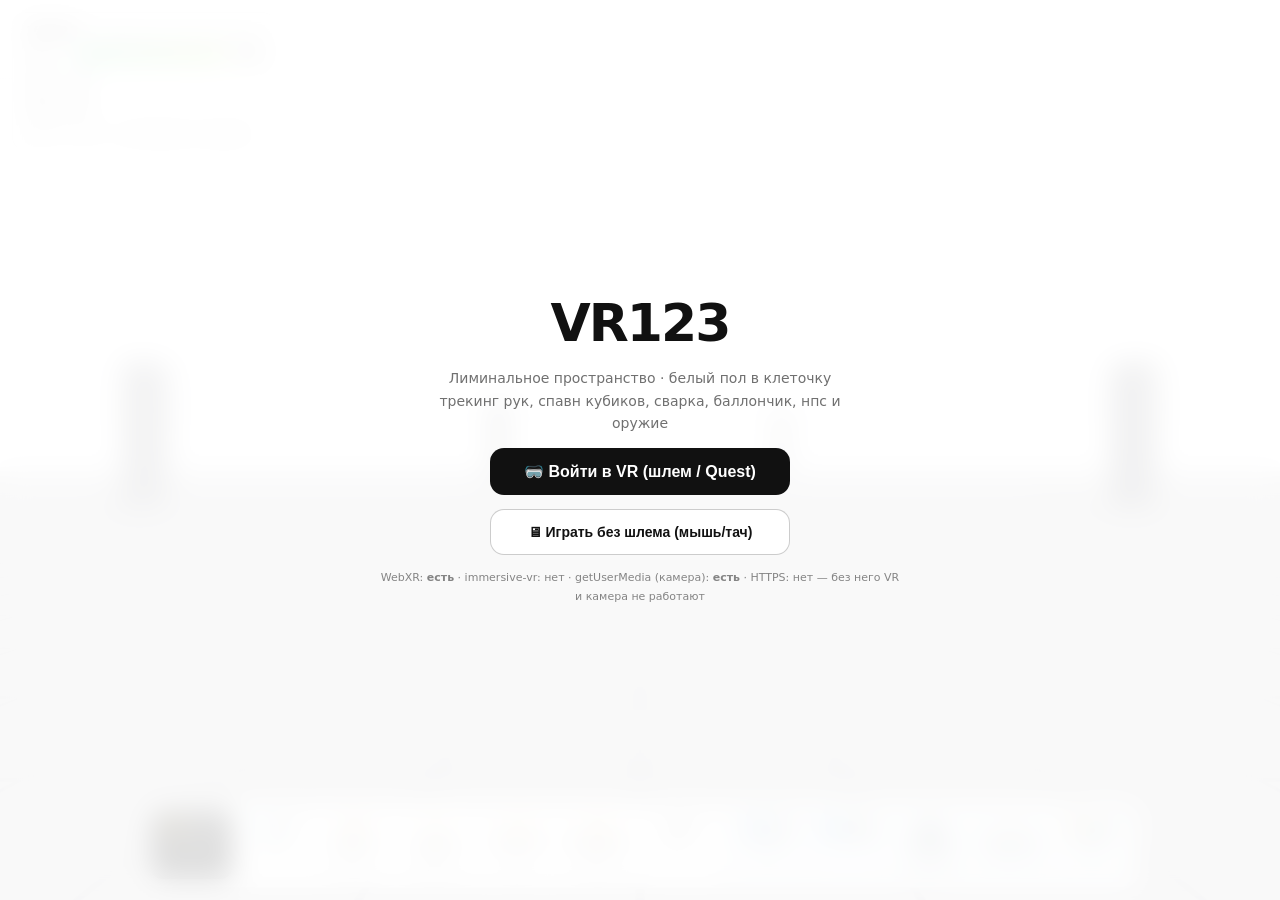
==== index.html @ f2db5604 "Переименовать VR123.apk -> index.html, добавить сборку настоящего apk Android отклонял файл с расшир" ====
<!DOCTYPE html>
<!--
  VR123 — единый файл. Внутри: three.js + весь код. Внешних запросов нет, работает офлайн.

  ЭТО НЕ УСТАНАВЛИВАЕМЫЙ .apk, А САМОДОСТАТОЧНЫЙ HTML.
  Android на файл с расширением .apk ругается «не удалось обработать этот пакет»,
  потому что ищет внутри ZIP с AndroidManifest.xml и classes.dex, а тут HTML.
  Поэтому файл называется index.html.

  КАК ЗАПУСТИТЬ
  1) Телефон / планшет / ПК: открой этот файл в Chrome (или перетащи в браузер).
     Если Android не даёт открыть файл из загрузок — переименуй его в vr123.html.
  2) Шлем (Quest / Pico): скопируй файл на устройство и открой в Oculus Browser —
     там есть WebXR, трекинг рук и кнопка «Войти в VR».

  КАК ПОЛУЧИТЬ НАСТОЯЩИЙ УСТАНАВЛИВАЕМЫЙ .apk
  В веб-песочнице его собрать нельзя (нет java/javac и Android SDK). Два рабочих пути:
  a) GitHub Actions: в репозитории есть .github/workflows/build-apk.yml —
     запушь ветку, зайди в Actions -> Build APK -> скачай артефакт VR123-apk.
  b) Локально (Java 17 + Android SDK):
     npm i -g @capacitor/cli @capacitor/core && npm i @capacitor/android
     mkdir app && cp index.html app/
     cd app && npm init -y && npx cap init VR123 com.vr123.app --web-dir=.
     npx cap add android && npx cap sync && cd android && ./gradlew assembleDebug
     -> android/app/build/outputs/apk/debug/app-debug.apk
  Учти: для WebXR внутри такого apk нужен WebView с поддержкой WebXR,
  надёжнее всего открывать этот файл напрямую в Oculus Browser на шлеме.
-->
<html lang="ru">
<head>
<meta charset="utf-8">
<meta name="viewport" content="width=device-width,initial-scale=1,viewport-fit=cover,user-scalable=no">
<meta name="mobile-web-app-capable" content="yes">
<meta name="theme-color" content="#ffffff">
<title>VR123 — Лиминальное пространство</title>
<style>
*{margin:0;padding:0;box-sizing:border-box}
html,body{height:100%;overflow:hidden;background:#fff;font-family:ui-sans-serif,system-ui,"Segoe UI",Roboto,sans-serif;color:#111}
#stage{position:fixed;inset:0}
#stage canvas{display:block;width:100%;height:100%}

/* Камера. В VR она включена, но не отрисовывается — мы её не видим. */
#passthrough{position:fixed;width:2px;height:2px;opacity:.001;pointer-events:none;z-index:-1}

#overlay{position:fixed;inset:0;pointer-events:none;z-index:10}

#hud{position:absolute;top:12px;left:12px;background:rgba(255,255,255,.72);
  backdrop-filter:blur(8px);border:1px solid rgba(0,0,0,.12);border-radius:14px;
  padding:10px 14px;font-size:12px;min-width:210px}
#hudTitle{font-weight:800;font-size:14px;letter-spacing:.3px}
#hudTitle span{font-weight:500;opacity:.55;font-size:11px}
#hudStats{display:grid;gap:5px;margin-top:8px}
#hudStats>div{display:flex;align-items:center;gap:8px}
#hudStats b{width:42px;font-size:10px;opacity:.6;letter-spacing:.5px}
#hudStats em{font-style:normal;font-weight:700;font-variant-numeric:tabular-nums}
#hpBar{flex:1;height:7px;background:rgba(0,0,0,.1);border-radius:99px;overflow:hidden}
#hpBar i{display:block;height:100%;width:100%;background:linear-gradient(90deg,#22c55e,#84cc16);transition:width .15s}
#hudLog{margin-top:8px;font-size:11px;opacity:.65;min-height:14px}

#tools{position:absolute;bottom:12px;left:50%;transform:translateX(-50%);
  display:flex;gap:6px;padding:8px;background:rgba(255,255,255,.78);
  backdrop-filter:blur(10px);border:1px solid rgba(0,0,0,.12);border-radius:16px;
  pointer-events:auto;max-width:96vw;overflow-x:auto}
.tool{pointer-events:auto;border:1px solid rgba(0,0,0,.1);background:#fff;border-radius:11px;
  padding:7px 10px;font-size:13px;cursor:pointer;display:flex;flex-direction:column;
  align-items:center;gap:2px;min-width:74px;transition:transform .08s,background .12s}
.tool span{font-size:9px;opacity:.5;font-weight:500}
.tool:hover{background:#f4f4f5}
.tool:active{transform:scale(.95)}
.tool.active{background:#111;color:#fff;border-color:#111}
.tool.active span{opacity:.65}
.tool.act{background:#f1f5f9}
.tool.on{background:#2563eb;color:#fff;border-color:#2563eb}
.tool.on span{opacity:.7}
.sep{width:1px;background:rgba(0,0,0,.12);margin:4px 2px}

#crosshair{position:absolute;top:50%;left:50%;transform:translate(-50%,-50%);
  font-size:22px;opacity:.35;display:none;font-weight:300}

#enter{position:absolute;inset:0;display:flex;flex-direction:column;align-items:center;
  justify-content:center;gap:14px;background:rgba(255,255,255,.86);backdrop-filter:blur(14px);
  pointer-events:auto;text-align:center;padding:20px}
#enter h1{font-size:52px;letter-spacing:-2px;font-weight:900}
#enter p{opacity:.6;font-size:14px;line-height:1.6;max-width:440px}
#enter button{border:0;border-radius:14px;padding:14px 26px;font-size:16px;font-weight:700;
  cursor:pointer;background:#111;color:#fff;min-width:300px}
#enter button#btnFlat{background:#fff;color:#111;border:1px solid rgba(0,0,0,.2);font-weight:600;font-size:14px}
#enter button[disabled]{opacity:.35;cursor:not-allowed}
#caps{font-size:11px;opacity:.5;max-width:520px;line-height:1.7}
#caps b{color:#111}
.hidden{display:none!important}
body.flat #crosshair{display:block}

</style>
</head>
<body>
<div id="stage"></div>

<!-- Камера (passthrough): включается, но в VR-режиме мы её не видим —
     она только «светит» в текстуру для отладки/фон в 2D -->
<video id="passthrough" playsinline muted autoplay></video>

<div id="overlay">
  <div id="hud">
    <div id="hudTitle">VR123 <span>· лиминальное пространство</span></div>
    <div id="hudStats">
      <div><b>HP</b><span id="hpBar"><i></i></span><em id="hpVal">100</em></div>
      <div><b>СЧЁТ</b><em id="scoreVal">0</em></div>
      <div><b>НПС</b><em id="npcVal">0</em></div>
      <div><b>КУБЫ</b><em id="cubeVal">0</em></div>
    </div>
    <div id="hudLog"></div>
  </div>

  <div id="tools">
    <button class="tool active" data-tool="hand">✋ Рука<span>пинч — взять/бросить</span></button>
    <button class="tool" data-tool="cube">🧊 Куб<span>спавн предмета</span></button>
    <button class="tool" data-tool="spray">🎨 Баллон<span>зажать — рисовать</span></button>
    <button class="tool" data-tool="weld">⚡ Сварка<span>зажать — искры/шов</span></button>
    <button class="tool" data-tool="pistol">🔫 Пистолет<span>клик — огонь</span></button>
    <button class="tool" data-tool="rifle">💥 Винтовка<span>зажать — очередь</span></button>
    <button class="tool" data-tool="sword">🗡 Меч<span>замах — удар</span></button>
    <div class="sep"></div>
    <button class="tool act" data-act="npc">👤 НПС<span>заспавнить бота</span></button>
    <button class="tool act" data-act="horde">👥 Орда<span>5 нпс сразу</span></button>
    <button class="tool act" data-act="cam">📷 Камера<span>вкл/выкл (невидимо)</span></button>
    <button class="tool act" data-act="clear">🧹 Очистить<span>убрать всё</span></button>
    <button class="tool act" data-act="color">🌈 Цвет<span>сменить краску</span></button>
  </div>

  <div id="crosshair">+</div>

  <div id="enter">
    <h1>VR123</h1>
    <p>Лиминальное пространство · белый пол в клеточку<br>
       трекинг рук, спавн кубиков, сварка, баллончик, нпс и оружие</p>
    <button id="btnVR">🥽 Войти в VR (шлем / Quest)</button>
    <button id="btnFlat">🖥 Играть без шлема (мышь/тач)</button>
    <div id="caps"></div>
  </div>
</div>

<script>
console.warn('Scripts "build/three.js" and "build/three.min.js" are deprecated with r150+, and will be removed with r160. Please use ES Modules or alternatives: https://threejs.org/docs/index.html#manual/en/introduction/Installation'),
/**
 * @license
 * Copyright 2010-2023 Three.js Authors
 * SPDX-License-Identifier: MIT
 */
function(t,e){"object"==typeof exports&&"undefined"!=typeof module?e(exports):"function"==typeof define&&define.amd?define(["exports"],e):e((t="undefined"!=typeof globalThis?globalThis:t||self).THREE={})}(this,(function(t){"use strict";const e="160",n=1,i=2,r=3,s=0,a=1,o=100,l=204,c=205,h=0,u=1,d=2,p=0,m=1,f=2,g=3,_=4,v=5,x=6,y="attached",M="detached",S=300,b=301,T=302,E=303,w=304,A=306,R=1e3,C=1001,L=1002,P=1003,I=1004,U=1005,D=1006,N=1007,O=1008,F=1009,B=1012,z=1013,G=1014,H=1015,V=1016,k=1017,W=1018,X=1020,j=1023,q=1026,Y=1027,Z=1029,J=1031,K=1033,$=33776,Q=33777,tt=33778,et=33779,nt=35840,it=35841,rt=35842,st=35843,at=36196,ot=37492,lt=37496,ct=37808,ht=37809,ut=37810,dt=37811,pt=37812,mt=37813,ft=37814,gt=37815,_t=37816,vt=37817,xt=37818,yt=37819,Mt=37820,St=37821,bt=36492,Tt=36494,Et=36495,wt=36284,At=36285,Rt=36286,Ct=2300,Lt=2301,Pt=2302,It=2400,Ut=2401,Dt=2402,Nt=2500,Ot=2501,Ft=3e3,Bt=3001,zt="",Gt="srgb",Ht="srgb-linear",Vt="display-p3",kt="display-p3-linear",Wt="linear",Xt="srgb",jt="rec709",qt="p3",Yt=7680,Zt=35044,Jt="300 es",Kt=1035,$t=2e3,Qt=2001;class te{addEventListener(t,e){void 0===this._listeners&&(this._listeners={});const n=this._listeners;void 0===n[t]&&(n[t]=[]),-1===n[t].indexOf(e)&&n[t].push(e)}hasEventListener(t,e){if(void 0===this._listeners)return!1;const n=this._listeners;return void 0!==n[t]&&-1!==n[t].indexOf(e)}removeEventListener(t,e){if(void 0===this._listeners)return;const n=this._listeners[t];if(void 0!==n){const t=n.indexOf(e);-1!==t&&n.splice(t,1)}}dispatchEvent(t){if(void 0===this._listeners)return;const e=this._listeners[t.type];if(void 0!==e){t.target=this;const n=e.slice(0);for(let e=0,i=n.length;e<i;e++)n[e].call(this,t);t.target=null}}}const ee=["00","01","02","03","04","05","06","07","08","09","0a","0b","0c","0d","0e","0f","10","11","12","13","14","15","16","17","18","19","1a","1b","1c","1d","1e","1f","20","21","22","23","24","25","26","27","28","29","2a","2b","2c","2d","2e","2f","30","31","32","33","34","35","36","37","38","39","3a","3b","3c","3d","3e","3f","40","41","42","43","44","45","46","47","48","49","4a","4b","4c","4d","4e","4f","50","51","52","53","54","55","56","57","58","59","5a","5b","5c","5d","5e","5f","60","61","62","63","64","65","66","67","68","69","6a","6b","6c","6d","6e","6f","70","71","72","73","74","75","76","77","78","79","7a","7b","7c","7d","7e","7f","80","81","82","83","84","85","86","87","88","89","8a","8b","8c","8d","8e","8f","90","91","92","93","94","95","96","97","98","99","9a","9b","9c","9d","9e","9f","a0","a1","a2","a3","a4","a5","a6","a7","a8","a9","aa","ab","ac","ad","ae","af","b0","b1","b2","b3","b4","b5","b6","b7","b8","b9","ba","bb","bc","bd","be","bf","c0","c1","c2","c3","c4","c5","c6","c7","c8","c9","ca","cb","cc","cd","ce","cf","d0","d1","d2","d3","d4","d5","d6","d7","d8","d9","da","db","dc","dd","de","df","e0","e1","e2","e3","e4","e5","e6","e7","e8","e9","ea","eb","ec","ed","ee","ef","f0","f1","f2","f3","f4","f5","f6","f7","f8","f9","fa","fb","fc","fd","fe","ff"];let ne=1234567;const ie=Math.PI/180,re=180/Math.PI;function se(){const t=4294967295*Math.random()|0,e=4294967295*Math.random()|0,n=4294967295*Math.random()|0,i=4294967295*Math.random()|0;return(ee[255&t]+ee[t>>8&255]+ee[t>>16&255]+ee[t>>24&255]+"-"+ee[255&e]+ee[e>>8&255]+"-"+ee[e>>16&15|64]+ee[e>>24&255]+"-"+ee[63&n|128]+ee[n>>8&255]+"-"+ee[n>>16&255]+ee[n>>24&255]+ee[255&i]+ee[i>>8&255]+ee[i>>16&255]+ee[i>>24&255]).toLowerCase()}function ae(t,e,n){return Math.max(e,Math.min(n,t))}function oe(t,e){return(t%e+e)%e}function le(t,e,n){return(1-n)*t+n*e}function ce(t){return 0==(t&t-1)&&0!==t}function he(t){return Math.pow(2,Math.floor(Math.log(t)/Math.LN2))}function ue(t,e){switch(e.constructor){case Float32Array:return t;case Uint32Array:return t/4294967295;case Uint16Array:return t/65535;case Uint8Array:return t/255;case Int32Array:return Math.max(t/2147483647,-1);case Int16Array:return Math.max(t/32767,-1);case Int8Array:return Math.max(t/127,-1);default:throw new Error("Invalid component type.")}}function de(t,e){switch(e.constructor){case Float32Array:return t;case Uint32Array:return Math.round(4294967295*t);case Uint16Array:return Math.round(65535*t);case Uint8Array:return Math.round(255*t);case Int32Array:return Math.round(2147483647*t);case Int16Array:return Math.round(32767*t);case Int8Array:return Math.round(127*t);default:throw new Error("Invalid component type.")}}const pe={DEG2RAD:ie,RAD2DEG:re,generateUUID:se,clamp:ae,euclideanModulo:oe,mapLinear:function(t,e,n,i,r){return i+(t-e)*(r-i)/(n-e)},inverseLerp:function(t,e,n){return t!==e?(n-t)/(e-t):0},lerp:le,damp:function(t,e,n,i){return le(t,e,1-Math.exp(-n*i))},pingpong:function(t,e=1){return e-Math.abs(oe(t,2*e)-e)},smoothstep:function(t,e,n){return t<=e?0:t>=n?1:(t=(t-e)/(n-e))*t*(3-2*t)},smootherstep:function(t,e,n){return t<=e?0:t>=n?1:(t=(t-e)/(n-e))*t*t*(t*(6*t-15)+10)},randInt:function(t,e){return t+Math.floor(Math.random()*(e-t+1))},randFloat:function(t,e){return t+Math.random()*(e-t)},randFloatSpread:function(t){return t*(.5-Math.random())},seededRandom:function(t){void 0!==t&&(ne=t);let e=ne+=1831565813;return e=Math.imul(e^e>>>15,1|e),e^=e+Math.imul(e^e>>>7,61|e),((e^e>>>14)>>>0)/4294967296},degToRad:function(t){return t*ie},radToDeg:function(t){return t*re},isPowerOfTwo:ce,ceilPowerOfTwo:function(t){return Math.pow(2,Math.ceil(Math.log(t)/Math.LN2))},floorPowerOfTwo:he,setQuaternionFromProperEuler:function(t,e,n,i,r){const s=Math.cos,a=Math.sin,o=s(n/2),l=a(n/2),c=s((e+i)/2),h=a((e+i)/2),u=s((e-i)/2),d=a((e-i)/2),p=s((i-e)/2),m=a((i-e)/2);switch(r){case"XYX":t.set(o*h,l*u,l*d,o*c);break;case"YZY":t.set(l*d,o*h,l*u,o*c);break;case"ZXZ":t.set(l*u,l*d,o*h,o*c);break;case"XZX":t.set(o*h,l*m,l*p,o*c);break;case"YXY":t.set(l*p,o*h,l*m,o*c);break;case"ZYZ":t.set(l*m,l*p,o*h,o*c);break;default:console.warn("THREE.MathUtils: .setQuaternionFromProperEuler() encountered an unknown order: "+r)}},normalize:de,denormalize:ue};class me{constructor(t=0,e=0){me.prototype.isVector2=!0,this.x=t,this.y=e}get width(){return this.x}set width(t){this.x=t}get height(){return this.y}set height(t){this.y=t}set(t,e){return this.x=t,this.y=e,this}setScalar(t){return this.x=t,this.y=t,this}setX(t){return this.x=t,this}setY(t){return this.y=t,this}setComponent(t,e){switch(t){case 0:this.x=e;break;case 1:this.y=e;break;default:throw new Error("index is out of range: "+t)}return this}getComponent(t){switch(t){case 0:return this.x;case 1:return this.y;default:throw new Error("index is out of range: "+t)}}clone(){return new this.constructor(this.x,this.y)}copy(t){return this.x=t.x,this.y=t.y,this}add(t){return this.x+=t.x,this.y+=t.y,this}addScalar(t){return this.x+=t,this.y+=t,this}addVectors(t,e){return this.x=t.x+e.x,this.y=t.y+e.y,this}addScaledVector(t,e){return this.x+=t.x*e,this.y+=t.y*e,this}sub(t){return this.x-=t.x,this.y-=t.y,this}subScalar(t){return this.x-=t,this.y-=t,this}subVectors(t,e){return this.x=t.x-e.x,this.y=t.y-e.y,this}multiply(t){return this.x*=t.x,this.y*=t.y,this}multiplyScalar(t){return this.x*=t,this.y*=t,this}divide(t){return this.x/=t.x,this.y/=t.y,this}divideScalar(t){return this.multiplyScalar(1/t)}applyMatrix3(t){const e=this.x,n=this.y,i=t.elements;return this.x=i[0]*e+i[3]*n+i[6],this.y=i[1]*e+i[4]*n+i[7],this}min(t){return this.x=Math.min(this.x,t.x),this.y=Math.min(this.y,t.y),this}max(t){return this.x=Math.max(this.x,t.x),this.y=Math.max(this.y,t.y),this}clamp(t,e){return this.x=Math.max(t.x,Math.min(e.x,this.x)),this.y=Math.max(t.y,Math.min(e.y,this.y)),this}clampScalar(t,e){return this.x=Math.max(t,Math.min(e,this.x)),this.y=Math.max(t,Math.min(e,this.y)),this}clampLength(t,e){const n=this.length();return this.divideScalar(n||1).multiplyScalar(Math.max(t,Math.min(e,n)))}floor(){return this.x=Math.floor(this.x),this.y=Math.floor(this.y),this}ceil(){return this.x=Math.ceil(this.x),this.y=Math.ceil(this.y),this}round(){return this.x=Math.round(this.x),this.y=Math.round(this.y),this}roundToZero(){return this.x=Math.trunc(this.x),this.y=Math.trunc(this.y),this}negate(){return this.x=-this.x,this.y=-this.y,this}dot(t){return this.x*t.x+this.y*t.y}cross(t){return this.x*t.y-this.y*t.x}lengthSq(){return this.x*this.x+this.y*this.y}length(){return Math.sqrt(this.x*this.x+this.y*this.y)}manhattanLength(){return Math.abs(this.x)+Math.abs(this.y)}normalize(){return this.divideScalar(this.length()||1)}angle(){return Math.atan2(-this.y,-this.x)+Math.PI}angleTo(t){const e=Math.sqrt(this.lengthSq()*t.lengthSq());if(0===e)return Math.PI/2;const n=this.dot(t)/e;return Math.acos(ae(n,-1,1))}distanceTo(t){return Math.sqrt(this.distanceToSquared(t))}distanceToSquared(t){const e=this.x-t.x,n=this.y-t.y;return e*e+n*n}manhattanDistanceTo(t){return Math.abs(this.x-t.x)+Math.abs(this.y-t.y)}setLength(t){return this.normalize().multiplyScalar(t)}lerp(t,e){return this.x+=(t.x-this.x)*e,this.y+=(t.y-this.y)*e,this}lerpVectors(t,e,n){return this.x=t.x+(e.x-t.x)*n,this.y=t.y+(e.y-t.y)*n,this}equals(t){return t.x===this.x&&t.y===this.y}fromArray(t,e=0){return this.x=t[e],this.y=t[e+1],this}toArray(t=[],e=0){return t[e]=this.x,t[e+1]=this.y,t}fromBufferAttribute(t,e){return this.x=t.getX(e),this.y=t.getY(e),this}rotateAround(t,e){const n=Math.cos(e),i=Math.sin(e),r=this.x-t.x,s=this.y-t.y;return this.x=r*n-s*i+t.x,this.y=r*i+s*n+t.y,this}random(){return this.x=Math.random(),this.y=Math.random(),this}*[Symbol.iterator](){yield this.x,yield this.y}}class fe{constructor(t,e,n,i,r,s,a,o,l){fe.prototype.isMatrix3=!0,this.elements=[1,0,0,0,1,0,0,0,1],void 0!==t&&this.set(t,e,n,i,r,s,a,o,l)}set(t,e,n,i,r,s,a,o,l){const c=this.elements;return c[0]=t,c[1]=i,c[2]=a,c[3]=e,c[4]=r,c[5]=o,c[6]=n,c[7]=s,c[8]=l,this}identity(){return this.set(1,0,0,0,1,0,0,0,1),this}copy(t){const e=this.elements,n=t.elements;return e[0]=n[0],e[1]=n[1],e[2]=n[2],e[3]=n[3],e[4]=n[4],e[5]=n[5],e[6]=n[6],e[7]=n[7],e[8]=n[8],this}extractBasis(t,e,n){return t.setFromMatrix3Column(this,0),e.setFromMatrix3Column(this,1),n.setFromMatrix3Column(this,2),this}setFromMatrix4(t){const e=t.elements;return this.set(e[0],e[4],e[8],e[1],e[5],e[9],e[2],e[6],e[10]),this}multiply(t){return this.multiplyMatrices(this,t)}premultiply(t){return this.multiplyMatrices(t,this)}multiplyMatrices(t,e){const n=t.elements,i=e.elements,r=this.elements,s=n[0],a=n[3],o=n[6],l=n[1],c=n[4],h=n[7],u=n[2],d=n[5],p=n[8],m=i[0],f=i[3],g=i[6],_=i[1],v=i[4],x=i[7],y=i[2],M=i[5],S=i[8];return r[0]=s*m+a*_+o*y,r[3]=s*f+a*v+o*M,r[6]=s*g+a*x+o*S,r[1]=l*m+c*_+h*y,r[4]=l*f+c*v+h*M,r[7]=l*g+c*x+h*S,r[2]=u*m+d*_+p*y,r[5]=u*f+d*v+p*M,r[8]=u*g+d*x+p*S,this}multiplyScalar(t){const e=this.elements;return e[0]*=t,e[3]*=t,e[6]*=t,e[1]*=t,e[4]*=t,e[7]*=t,e[2]*=t,e[5]*=t,e[8]*=t,this}determinant(){const t=this.elements,e=t[0],n=t[1],i=t[2],r=t[3],s=t[4],a=t[5],o=t[6],l=t[7],c=t[8];return e*s*c-e*a*l-n*r*c+n*a*o+i*r*l-i*s*o}invert(){const t=this.elements,e=t[0],n=t[1],i=t[2],r=t[3],s=t[4],a=t[5],o=t[6],l=t[7],c=t[8],h=c*s-a*l,u=a*o-c*r,d=l*r-s*o,p=e*h+n*u+i*d;if(0===p)return this.set(0,0,0,0,0,0,0,0,0);const m=1/p;return t[0]=h*m,t[1]=(i*l-c*n)*m,t[2]=(a*n-i*s)*m,t[3]=u*m,t[4]=(c*e-i*o)*m,t[5]=(i*r-a*e)*m,t[6]=d*m,t[7]=(n*o-l*e)*m,t[8]=(s*e-n*r)*m,this}transpose(){let t;const e=this.elements;return t=e[1],e[1]=e[3],e[3]=t,t=e[2],e[2]=e[6],e[6]=t,t=e[5],e[5]=e[7],e[7]=t,this}getNormalMatrix(t){return this.setFromMatrix4(t).invert().transpose()}transposeIntoArray(t){const e=this.elements;return t[0]=e[0],t[1]=e[3],t[2]=e[6],t[3]=e[1],t[4]=e[4],t[5]=e[7],t[6]=e[2],t[7]=e[5],t[8]=e[8],this}setUvTransform(t,e,n,i,r,s,a){const o=Math.cos(r),l=Math.sin(r);return this.set(n*o,n*l,-n*(o*s+l*a)+s+t,-i*l,i*o,-i*(-l*s+o*a)+a+e,0,0,1),this}scale(t,e){return this.premultiply(ge.makeScale(t,e)),this}rotate(t){return this.premultiply(ge.makeRotation(-t)),this}translate(t,e){return this.premultiply(ge.makeTranslation(t,e)),this}makeTranslation(t,e){return t.isVector2?this.set(1,0,t.x,0,1,t.y,0,0,1):this.set(1,0,t,0,1,e,0,0,1),this}makeRotation(t){const e=Math.cos(t),n=Math.sin(t);return this.set(e,-n,0,n,e,0,0,0,1),this}makeScale(t,e){return this.set(t,0,0,0,e,0,0,0,1),this}equals(t){const e=this.elements,n=t.elements;for(let t=0;t<9;t++)if(e[t]!==n[t])return!1;return!0}fromArray(t,e=0){for(let n=0;n<9;n++)this.elements[n]=t[n+e];return this}toArray(t=[],e=0){const n=this.elements;return t[e]=n[0],t[e+1]=n[1],t[e+2]=n[2],t[e+3]=n[3],t[e+4]=n[4],t[e+5]=n[5],t[e+6]=n[6],t[e+7]=n[7],t[e+8]=n[8],t}clone(){return(new this.constructor).fromArray(this.elements)}}const ge=new fe;function _e(t){for(let e=t.length-1;e>=0;--e)if(t[e]>=65535)return!0;return!1}const ve={Int8Array:Int8Array,Uint8Array:Uint8Array,Uint8ClampedArray:Uint8ClampedArray,Int16Array:Int16Array,Uint16Array:Uint16Array,Int32Array:Int32Array,Uint32Array:Uint32Array,Float32Array:Float32Array,Float64Array:Float64Array};function xe(t,e){return new ve[t](e)}function ye(t){return document.createElementNS("http://www.w3.org/1999/xhtml",t)}function Me(){const t=ye("canvas");return t.style.display="block",t}const Se={};function be(t){t in Se||(Se[t]=!0,console.warn(t))}const Te=(new fe).set(.8224621,.177538,0,.0331941,.9668058,0,.0170827,.0723974,.9105199),Ee=(new fe).set(1.2249401,-.2249404,0,-.0420569,1.0420571,0,-.0196376,-.0786361,1.0982735),we={[Ht]:{transfer:Wt,primaries:jt,toReference:t=>t,fromReference:t=>t},[Gt]:{transfer:Xt,primaries:jt,toReference:t=>t.convertSRGBToLinear(),fromReference:t=>t.convertLinearToSRGB()},[kt]:{transfer:Wt,primaries:qt,toReference:t=>t.applyMatrix3(Ee),fromReference:t=>t.applyMatrix3(Te)},[Vt]:{transfer:Xt,primaries:qt,toReference:t=>t.convertSRGBToLinear().applyMatrix3(Ee),fromReference:t=>t.applyMatrix3(Te).convertLinearToSRGB()}},Ae=new Set([Ht,kt]),Re={enabled:!0,_workingColorSpace:Ht,get workingColorSpace(){return this._workingColorSpace},set workingColorSpace(t){if(!Ae.has(t))throw new Error(`Unsupported working color space, "${t}".`);this._workingColorSpace=t},convert:function(t,e,n){if(!1===this.enabled||e===n||!e||!n)return t;const i=we[e].toReference;return(0,we[n].fromReference)(i(t))},fromWorkingColorSpace:function(t,e){return this.convert(t,this._workingColorSpace,e)},toWorkingColorSpace:function(t,e){return this.convert(t,e,this._workingColorSpace)},getPrimaries:function(t){return we[t].primaries},getTransfer:function(t){return t===zt?Wt:we[t].transfer}};function Ce(t){return t<.04045?.0773993808*t:Math.pow(.9478672986*t+.0521327014,2.4)}function Le(t){return t<.0031308?12.92*t:1.055*Math.pow(t,.41666)-.055}let Pe;class Ie{static getDataURL(t){if(/^data:/i.test(t.src))return t.src;if("undefined"==typeof HTMLCanvasElement)return t.src;let e;if(t instanceof HTMLCanvasElement)e=t;else{void 0===Pe&&(Pe=ye("canvas")),Pe.width=t.width,Pe.height=t.height;const n=Pe.getContext("2d");t instanceof ImageData?n.putImageData(t,0,0):n.drawImage(t,0,0,t.width,t.height),e=Pe}return e.width>2048||e.height>2048?(console.warn("THREE.ImageUtils.getDataURL: Image converted to jpg for performance reasons",t),e.toDataURL("image/jpeg",.6)):e.toDataURL("image/png")}static sRGBToLinear(t){if("undefined"!=typeof HTMLImageElement&&t instanceof HTMLImageElement||"undefined"!=typeof HTMLCanvasElement&&t instanceof HTMLCanvasElement||"undefined"!=typeof ImageBitmap&&t instanceof ImageBitmap){const e=ye("canvas");e.width=t.width,e.height=t.height;const n=e.getContext("2d");n.drawImage(t,0,0,t.width,t.height);const i=n.getImageData(0,0,t.width,t.height),r=i.data;for(let t=0;t<r.length;t++)r[t]=255*Ce(r[t]/255);return n.putImageData(i,0,0),e}if(t.data){const e=t.data.slice(0);for(let t=0;t<e.length;t++)e instanceof Uint8Array||e instanceof Uint8ClampedArray?e[t]=Math.floor(255*Ce(e[t]/255)):e[t]=Ce(e[t]);return{data:e,width:t.width,height:t.height}}return console.warn("THREE.ImageUtils.sRGBToLinear(): Unsupported image type. No color space conversion applied."),t}}let Ue=0;class De{constructor(t=null){this.isSource=!0,Object.defineProperty(this,"id",{value:Ue++}),this.uuid=se(),this.data=t,this.version=0}set needsUpdate(t){!0===t&&this.version++}toJSON(t){const e=void 0===t||"string"==typeof t;if(!e&&void 0!==t.images[this.uuid])return t.images[this.uuid];const n={uuid:this.uuid,url:""},i=this.data;if(null!==i){let t;if(Array.isArray(i)){t=[];for(let e=0,n=i.length;e<n;e++)i[e].isDataTexture?t.push(Ne(i[e].image)):t.push(Ne(i[e]))}else t=Ne(i);n.url=t}return e||(t.images[this.uuid]=n),n}}function Ne(t){return"undefined"!=typeof HTMLImageElement&&t instanceof HTMLImageElement||"undefined"!=typeof HTMLCanvasElement&&t instanceof HTMLCanvasElement||"undefined"!=typeof ImageBitmap&&t instanceof ImageBitmap?Ie.getDataURL(t):t.data?{data:Array.from(t.data),width:t.width,height:t.height,type:t.data.constructor.name}:(console.warn("THREE.Texture: Unable to serialize Texture."),{})}let Oe=0;class Fe extends te{constructor(t=Fe.DEFAULT_IMAGE,e=Fe.DEFAULT_MAPPING,n=1001,i=1001,r=1006,s=1008,a=1023,o=1009,l=Fe.DEFAULT_ANISOTROPY,c=""){super(),this.isTexture=!0,Object.defineProperty(this,"id",{value:Oe++}),this.uuid=se(),this.name="",this.source=new De(t),this.mipmaps=[],this.mapping=e,this.channel=0,this.wrapS=n,this.wrapT=i,this.magFilter=r,this.minFilter=s,this.anisotropy=l,this.format=a,this.internalFormat=null,this.type=o,this.offset=new me(0,0),this.repeat=new me(1,1),this.center=new me(0,0),this.rotation=0,this.matrixAutoUpdate=!0,this.matrix=new fe,this.generateMipmaps=!0,this.premultiplyAlpha=!1,this.flipY=!0,this.unpackAlignment=4,"string"==typeof c?this.colorSpace=c:(be("THREE.Texture: Property .encoding has been replaced by .colorSpace."),this.colorSpace=c===Bt?Gt:zt),this.userData={},this.version=0,this.onUpdate=null,this.isRenderTargetTexture=!1,this.needsPMREMUpdate=!1}get image(){return this.source.data}set image(t=null){this.source.data=t}updateMatrix(){this.matrix.setUvTransform(this.offset.x,this.offset.y,this.repeat.x,this.repeat.y,this.rotation,this.center.x,this.center.y)}clone(){return(new this.constructor).copy(this)}copy(t){return this.name=t.name,this.source=t.source,this.mipmaps=t.mipmaps.slice(0),this.mapping=t.mapping,this.channel=t.channel,this.wrapS=t.wrapS,this.wrapT=t.wrapT,this.magFilter=t.magFilter,this.minFilter=t.minFilter,this.anisotropy=t.anisotropy,this.format=t.format,this.internalFormat=t.internalFormat,this.type=t.type,this.offset.copy(t.offset),this.repeat.copy(t.repeat),this.center.copy(t.center),this.rotation=t.rotation,this.matrixAutoUpdate=t.matrixAutoUpdate,this.matrix.copy(t.matrix),this.generateMipmaps=t.generateMipmaps,this.premultiplyAlpha=t.premultiplyAlpha,this.flipY=t.flipY,this.unpackAlignment=t.unpackAlignment,this.colorSpace=t.colorSpace,this.userData=JSON.parse(JSON.stringify(t.userData)),this.needsUpdate=!0,this}toJSON(t){const e=void 0===t||"string"==typeof t;if(!e&&void 0!==t.textures[this.uuid])return t.textures[this.uuid];const n={metadata:{version:4.6,type:"Texture",generator:"Texture.toJSON"},uuid:this.uuid,name:this.name,image:this.source.toJSON(t).uuid,mapping:this.mapping,channel:this.channel,repeat:[this.repeat.x,this.repeat.y],offset:[this.offset.x,this.offset.y],center:[this.center.x,this.center.y],rotation:this.rotation,wrap:[this.wrapS,this.wrapT],format:this.format,internalFormat:this.internalFormat,type:this.type,colorSpace:this.colorSpace,minFilter:this.minFilter,magFilter:this.magFilter,anisotropy:this.anisotropy,flipY:this.flipY,generateMipmaps:this.generateMipmaps,premultiplyAlpha:this.premultiplyAlpha,unpackAlignment:this.unpackAlignment};return Object.keys(this.userData).length>0&&(n.userData=this.userData),e||(t.textures[this.uuid]=n),n}dispose(){this.dispatchEvent({type:"dispose"})}transformUv(t){if(this.mapping!==S)return t;if(t.applyMatrix3(this.matrix),t.x<0||t.x>1)switch(this.wrapS){case R:t.x=t.x-Math.floor(t.x);break;case C:t.x=t.x<0?0:1;break;case L:1===Math.abs(Math.floor(t.x)%2)?t.x=Math.ceil(t.x)-t.x:t.x=t.x-Math.floor(t.x)}if(t.y<0||t.y>1)switch(this.wrapT){case R:t.y=t.y-Math.floor(t.y);break;case C:t.y=t.y<0?0:1;break;case L:1===Math.abs(Math.floor(t.y)%2)?t.y=Math.ceil(t.y)-t.y:t.y=t.y-Math.floor(t.y)}return this.flipY&&(t.y=1-t.y),t}set needsUpdate(t){!0===t&&(this.version++,this.source.needsUpdate=!0)}get encoding(){return be("THREE.Texture: Property .encoding has been replaced by .colorSpace."),this.colorSpace===Gt?Bt:Ft}set encoding(t){be("THREE.Texture: Property .encoding has been replaced by .colorSpace."),this.colorSpace=t===Bt?Gt:zt}}Fe.DEFAULT_IMAGE=null,Fe.DEFAULT_MAPPING=S,Fe.DEFAULT_ANISOTROPY=1;class Be{constructor(t=0,e=0,n=0,i=1){Be.prototype.isVector4=!0,this.x=t,this.y=e,this.z=n,this.w=i}get width(){return this.z}set width(t){this.z=t}get height(){return this.w}set height(t){this.w=t}set(t,e,n,i){return this.x=t,this.y=e,this.z=n,this.w=i,this}setScalar(t){return this.x=t,this.y=t,this.z=t,this.w=t,this}setX(t){return this.x=t,this}setY(t){return this.y=t,this}setZ(t){return this.z=t,this}setW(t){return this.w=t,this}setComponent(t,e){switch(t){case 0:this.x=e;break;case 1:this.y=e;break;case 2:this.z=e;break;case 3:this.w=e;break;default:throw new Error("index is out of range: "+t)}return this}getComponent(t){switch(t){case 0:return this.x;case 1:return this.y;case 2:return this.z;case 3:return this.w;default:throw new Error("index is out of range: "+t)}}clone(){return new this.constructor(this.x,this.y,this.z,this.w)}copy(t){return this.x=t.x,this.y=t.y,this.z=t.z,this.w=void 0!==t.w?t.w:1,this}add(t){return this.x+=t.x,this.y+=t.y,this.z+=t.z,this.w+=t.w,this}addScalar(t){return this.x+=t,this.y+=t,this.z+=t,this.w+=t,this}addVectors(t,e){return this.x=t.x+e.x,this.y=t.y+e.y,this.z=t.z+e.z,this.w=t.w+e.w,this}addScaledVector(t,e){return this.x+=t.x*e,this.y+=t.y*e,this.z+=t.z*e,this.w+=t.w*e,this}sub(t){return this.x-=t.x,this.y-=t.y,this.z-=t.z,this.w-=t.w,this}subScalar(t){return this.x-=t,this.y-=t,this.z-=t,this.w-=t,this}subVectors(t,e){return this.x=t.x-e.x,this.y=t.y-e.y,this.z=t.z-e.z,this.w=t.w-e.w,this}multiply(t){return this.x*=t.x,this.y*=t.y,this.z*=t.z,this.w*=t.w,this}multiplyScalar(t){return this.x*=t,this.y*=t,this.z*=t,this.w*=t,this}applyMatrix4(t){const e=this.x,n=this.y,i=this.z,r=this.w,s=t.elements;return this.x=s[0]*e+s[4]*n+s[8]*i+s[12]*r,this.y=s[1]*e+s[5]*n+s[9]*i+s[13]*r,this.z=s[2]*e+s[6]*n+s[10]*i+s[14]*r,this.w=s[3]*e+s[7]*n+s[11]*i+s[15]*r,this}divideScalar(t){return this.multiplyScalar(1/t)}setAxisAngleFromQuaternion(t){this.w=2*Math.acos(t.w);const e=Math.sqrt(1-t.w*t.w);return e<1e-4?(this.x=1,this.y=0,this.z=0):(this.x=t.x/e,this.y=t.y/e,this.z=t.z/e),this}setAxisAngleFromRotationMatrix(t){let e,n,i,r;const s=.01,a=.1,o=t.elements,l=o[0],c=o[4],h=o[8],u=o[1],d=o[5],p=o[9],m=o[2],f=o[6],g=o[10];if(Math.abs(c-u)<s&&Math.abs(h-m)<s&&Math.abs(p-f)<s){if(Math.abs(c+u)<a&&Math.abs(h+m)<a&&Math.abs(p+f)<a&&Math.abs(l+d+g-3)<a)return this.set(1,0,0,0),this;e=Math.PI;const t=(l+1)/2,o=(d+1)/2,_=(g+1)/2,v=(c+u)/4,x=(h+m)/4,y=(p+f)/4;return t>o&&t>_?t<s?(n=0,i=.707106781,r=.707106781):(n=Math.sqrt(t),i=v/n,r=x/n):o>_?o<s?(n=.707106781,i=0,r=.707106781):(i=Math.sqrt(o),n=v/i,r=y/i):_<s?(n=.707106781,i=.707106781,r=0):(r=Math.sqrt(_),n=x/r,i=y/r),this.set(n,i,r,e),this}let _=Math.sqrt((f-p)*(f-p)+(h-m)*(h-m)+(u-c)*(u-c));return Math.abs(_)<.001&&(_=1),this.x=(f-p)/_,this.y=(h-m)/_,this.z=(u-c)/_,this.w=Math.acos((l+d+g-1)/2),this}min(t){return this.x=Math.min(this.x,t.x),this.y=Math.min(this.y,t.y),this.z=Math.min(this.z,t.z),this.w=Math.min(this.w,t.w),this}max(t){return this.x=Math.max(this.x,t.x),this.y=Math.max(this.y,t.y),this.z=Math.max(this.z,t.z),this.w=Math.max(this.w,t.w),this}clamp(t,e){return this.x=Math.max(t.x,Math.min(e.x,this.x)),this.y=Math.max(t.y,Math.min(e.y,this.y)),this.z=Math.max(t.z,Math.min(e.z,this.z)),this.w=Math.max(t.w,Math.min(e.w,this.w)),this}clampScalar(t,e){return this.x=Math.max(t,Math.min(e,this.x)),this.y=Math.max(t,Math.min(e,this.y)),this.z=Math.max(t,Math.min(e,this.z)),this.w=Math.max(t,Math.min(e,this.w)),this}clampLength(t,e){const n=this.length();return this.divideScalar(n||1).multiplyScalar(Math.max(t,Math.min(e,n)))}floor(){return this.x=Math.floor(this.x),this.y=Math.floor(this.y),this.z=Math.floor(this.z),this.w=Math.floor(this.w),this}ceil(){return this.x=Math.ceil(this.x),this.y=Math.ceil(this.y),this.z=Math.ceil(this.z),this.w=Math.ceil(this.w),this}round(){return this.x=Math.round(this.x),this.y=Math.round(this.y),this.z=Math.round(this.z),this.w=Math.round(this.w),this}roundToZero(){return this.x=Math.trunc(this.x),this.y=Math.trunc(this.y),this.z=Math.trunc(this.z),this.w=Math.trunc(this.w),this}negate(){return this.x=-this.x,this.y=-this.y,this.z=-this.z,this.w=-this.w,this}dot(t){return this.x*t.x+this.y*t.y+this.z*t.z+this.w*t.w}lengthSq(){return this.x*this.x+this.y*this.y+this.z*this.z+this.w*this.w}length(){return Math.sqrt(this.x*this.x+this.y*this.y+this.z*this.z+this.w*this.w)}manhattanLength(){return Math.abs(this.x)+Math.abs(this.y)+Math.abs(this.z)+Math.abs(this.w)}normalize(){return this.divideScalar(this.length()||1)}setLength(t){return this.normalize().multiplyScalar(t)}lerp(t,e){return this.x+=(t.x-this.x)*e,this.y+=(t.y-this.y)*e,this.z+=(t.z-this.z)*e,this.w+=(t.w-this.w)*e,this}lerpVectors(t,e,n){return this.x=t.x+(e.x-t.x)*n,this.y=t.y+(e.y-t.y)*n,this.z=t.z+(e.z-t.z)*n,this.w=t.w+(e.w-t.w)*n,this}equals(t){return t.x===this.x&&t.y===this.y&&t.z===this.z&&t.w===this.w}fromArray(t,e=0){return this.x=t[e],this.y=t[e+1],this.z=t[e+2],this.w=t[e+3],this}toArray(t=[],e=0){return t[e]=this.x,t[e+1]=this.y,t[e+2]=this.z,t[e+3]=this.w,t}fromBufferAttribute(t,e){return this.x=t.getX(e),this.y=t.getY(e),this.z=t.getZ(e),this.w=t.getW(e),this}random(){return this.x=Math.random(),this.y=Math.random(),this.z=Math.random(),this.w=Math.random(),this}*[Symbol.iterator](){yield this.x,yield this.y,yield this.z,yield this.w}}class ze extends te{constructor(t=1,e=1,n={}){super(),this.isRenderTarget=!0,this.width=t,this.height=e,this.depth=1,this.scissor=new Be(0,0,t,e),this.scissorTest=!1,this.viewport=new Be(0,0,t,e);const i={width:t,height:e,depth:1};void 0!==n.encoding&&(be("THREE.WebGLRenderTarget: option.encoding has been replaced by option.colorSpace."),n.colorSpace=n.encoding===Bt?Gt:zt),n=Object.assign({generateMipmaps:!1,internalFormat:null,minFilter:D,depthBuffer:!0,stencilBuffer:!1,depthTexture:null,samples:0},n),this.texture=new Fe(i,n.mapping,n.wrapS,n.wrapT,n.magFilter,n.minFilter,n.format,n.type,n.anisotropy,n.colorSpace),this.texture.isRenderTargetTexture=!0,this.texture.flipY=!1,this.texture.generateMipmaps=n.generateMipmaps,this.texture.internalFormat=n.internalFormat,this.depthBuffer=n.depthBuffer,this.stencilBuffer=n.stencilBuffer,this.depthTexture=n.depthTexture,this.samples=n.samples}setSize(t,e,n=1){this.width===t&&this.height===e&&this.depth===n||(this.width=t,this.height=e,this.depth=n,this.texture.image.width=t,this.texture.image.height=e,this.texture.image.depth=n,this.dispose()),this.viewport.set(0,0,t,e),this.scissor.set(0,0,t,e)}clone(){return(new this.constructor).copy(this)}copy(t){this.width=t.width,this.height=t.height,this.depth=t.depth,this.scissor.copy(t.scissor),this.scissorTest=t.scissorTest,this.viewport.copy(t.viewport),this.texture=t.texture.clone(),this.texture.isRenderTargetTexture=!0;const e=Object.assign({},t.texture.image);return this.texture.source=new De(e),this.depthBuffer=t.depthBuffer,this.stencilBuffer=t.stencilBuffer,null!==t.depthTexture&&(this.depthTexture=t.depthTexture.clone()),this.samples=t.samples,this}dispose(){this.dispatchEvent({type:"dispose"})}}class Ge extends ze{constructor(t=1,e=1,n={}){super(t,e,n),this.isWebGLRenderTarget=!0}}class He extends Fe{constructor(t=null,e=1,n=1,i=1){super(null),this.isDataArrayTexture=!0,this.image={data:t,width:e,height:n,depth:i},this.magFilter=P,this.minFilter=P,this.wrapR=C,this.generateMipmaps=!1,this.flipY=!1,this.unpackAlignment=1}}class Ve extends Fe{constructor(t=null,e=1,n=1,i=1){super(null),this.isData3DTexture=!0,this.image={data:t,width:e,height:n,depth:i},this.magFilter=P,this.minFilter=P,this.wrapR=C,this.generateMipmaps=!1,this.flipY=!1,this.unpackAlignment=1}}class ke{constructor(t=0,e=0,n=0,i=1){this.isQuaternion=!0,this._x=t,this._y=e,this._z=n,this._w=i}static slerpFlat(t,e,n,i,r,s,a){let o=n[i+0],l=n[i+1],c=n[i+2],h=n[i+3];const u=r[s+0],d=r[s+1],p=r[s+2],m=r[s+3];if(0===a)return t[e+0]=o,t[e+1]=l,t[e+2]=c,void(t[e+3]=h);if(1===a)return t[e+0]=u,t[e+1]=d,t[e+2]=p,void(t[e+3]=m);if(h!==m||o!==u||l!==d||c!==p){let t=1-a;const e=o*u+l*d+c*p+h*m,n=e>=0?1:-1,i=1-e*e;if(i>Number.EPSILON){const r=Math.sqrt(i),s=Math.atan2(r,e*n);t=Math.sin(t*s)/r,a=Math.sin(a*s)/r}const r=a*n;if(o=o*t+u*r,l=l*t+d*r,c=c*t+p*r,h=h*t+m*r,t===1-a){const t=1/Math.sqrt(o*o+l*l+c*c+h*h);o*=t,l*=t,c*=t,h*=t}}t[e]=o,t[e+1]=l,t[e+2]=c,t[e+3]=h}static multiplyQuaternionsFlat(t,e,n,i,r,s){const a=n[i],o=n[i+1],l=n[i+2],c=n[i+3],h=r[s],u=r[s+1],d=r[s+2],p=r[s+3];return t[e]=a*p+c*h+o*d-l*u,t[e+1]=o*p+c*u+l*h-a*d,t[e+2]=l*p+c*d+a*u-o*h,t[e+3]=c*p-a*h-o*u-l*d,t}get x(){return this._x}set x(t){this._x=t,this._onChangeCallback()}get y(){return this._y}set y(t){this._y=t,this._onChangeCallback()}get z(){return this._z}set z(t){this._z=t,this._onChangeCallback()}get w(){return this._w}set w(t){this._w=t,this._onChangeCallback()}set(t,e,n,i){return this._x=t,this._y=e,this._z=n,this._w=i,this._onChangeCallback(),this}clone(){return new this.constructor(this._x,this._y,this._z,this._w)}copy(t){return this._x=t.x,this._y=t.y,this._z=t.z,this._w=t.w,this._onChangeCallback(),this}setFromEuler(t,e=!0){const n=t._x,i=t._y,r=t._z,s=t._order,a=Math.cos,o=Math.sin,l=a(n/2),c=a(i/2),h=a(r/2),u=o(n/2),d=o(i/2),p=o(r/2);switch(s){case"XYZ":this._x=u*c*h+l*d*p,this._y=l*d*h-u*c*p,this._z=l*c*p+u*d*h,this._w=l*c*h-u*d*p;break;case"YXZ":this._x=u*c*h+l*d*p,this._y=l*d*h-u*c*p,this._z=l*c*p-u*d*h,this._w=l*c*h+u*d*p;break;case"ZXY":this._x=u*c*h-l*d*p,this._y=l*d*h+u*c*p,this._z=l*c*p+u*d*h,this._w=l*c*h-u*d*p;break;case"ZYX":this._x=u*c*h-l*d*p,this._y=l*d*h+u*c*p,this._z=l*c*p-u*d*h,this._w=l*c*h+u*d*p;break;case"YZX":this._x=u*c*h+l*d*p,this._y=l*d*h+u*c*p,this._z=l*c*p-u*d*h,this._w=l*c*h-u*d*p;break;case"XZY":this._x=u*c*h-l*d*p,this._y=l*d*h-u*c*p,this._z=l*c*p+u*d*h,this._w=l*c*h+u*d*p;break;default:console.warn("THREE.Quaternion: .setFromEuler() encountered an unknown order: "+s)}return!0===e&&this._onChangeCallback(),this}setFromAxisAngle(t,e){const n=e/2,i=Math.sin(n);return this._x=t.x*i,this._y=t.y*i,this._z=t.z*i,this._w=Math.cos(n),this._onChangeCallback(),this}setFromRotationMatrix(t){const e=t.elements,n=e[0],i=e[4],r=e[8],s=e[1],a=e[5],o=e[9],l=e[2],c=e[6],h=e[10],u=n+a+h;if(u>0){const t=.5/Math.sqrt(u+1);this._w=.25/t,this._x=(c-o)*t,this._y=(r-l)*t,this._z=(s-i)*t}else if(n>a&&n>h){const t=2*Math.sqrt(1+n-a-h);this._w=(c-o)/t,this._x=.25*t,this._y=(i+s)/t,this._z=(r+l)/t}else if(a>h){const t=2*Math.sqrt(1+a-n-h);this._w=(r-l)/t,this._x=(i+s)/t,this._y=.25*t,this._z=(o+c)/t}else{const t=2*Math.sqrt(1+h-n-a);this._w=(s-i)/t,this._x=(r+l)/t,this._y=(o+c)/t,this._z=.25*t}return this._onChangeCallback(),this}setFromUnitVectors(t,e){let n=t.dot(e)+1;return n<Number.EPSILON?(n=0,Math.abs(t.x)>Math.abs(t.z)?(this._x=-t.y,this._y=t.x,this._z=0,this._w=n):(this._x=0,this._y=-t.z,this._z=t.y,this._w=n)):(this._x=t.y*e.z-t.z*e.y,this._y=t.z*e.x-t.x*e.z,this._z=t.x*e.y-t.y*e.x,this._w=n),this.normalize()}angleTo(t){return 2*Math.acos(Math.abs(ae(this.dot(t),-1,1)))}rotateTowards(t,e){const n=this.angleTo(t);if(0===n)return this;const i=Math.min(1,e/n);return this.slerp(t,i),this}identity(){return this.set(0,0,0,1)}invert(){return this.conjugate()}conjugate(){return this._x*=-1,this._y*=-1,this._z*=-1,this._onChangeCallback(),this}dot(t){return this._x*t._x+this._y*t._y+this._z*t._z+this._w*t._w}lengthSq(){return this._x*this._x+this._y*this._y+this._z*this._z+this._w*this._w}length(){return Math.sqrt(this._x*this._x+this._y*this._y+this._z*this._z+this._w*this._w)}normalize(){let t=this.length();return 0===t?(this._x=0,this._y=0,this._z=0,this._w=1):(t=1/t,this._x=this._x*t,this._y=this._y*t,this._z=this._z*t,this._w=this._w*t),this._onChangeCallback(),this}multiply(t){return this.multiplyQuaternions(this,t)}premultiply(t){return this.multiplyQuaternions(t,this)}multiplyQuaternions(t,e){const n=t._x,i=t._y,r=t._z,s=t._w,a=e._x,o=e._y,l=e._z,c=e._w;return this._x=n*c+s*a+i*l-r*o,this._y=i*c+s*o+r*a-n*l,this._z=r*c+s*l+n*o-i*a,this._w=s*c-n*a-i*o-r*l,this._onChangeCallback(),this}slerp(t,e){if(0===e)return this;if(1===e)return this.copy(t);const n=this._x,i=this._y,r=this._z,s=this._w;let a=s*t._w+n*t._x+i*t._y+r*t._z;if(a<0?(this._w=-t._w,this._x=-t._x,this._y=-t._y,this._z=-t._z,a=-a):this.copy(t),a>=1)return this._w=s,this._x=n,this._y=i,this._z=r,this;const o=1-a*a;if(o<=Number.EPSILON){const t=1-e;return this._w=t*s+e*this._w,this._x=t*n+e*this._x,this._y=t*i+e*this._y,this._z=t*r+e*this._z,this.normalize(),this}const l=Math.sqrt(o),c=Math.atan2(l,a),h=Math.sin((1-e)*c)/l,u=Math.sin(e*c)/l;return this._w=s*h+this._w*u,this._x=n*h+this._x*u,this._y=i*h+this._y*u,this._z=r*h+this._z*u,this._onChangeCallback(),this}slerpQuaternions(t,e,n){return this.copy(t).slerp(e,n)}random(){const t=Math.random(),e=Math.sqrt(1-t),n=Math.sqrt(t),i=2*Math.PI*Math.random(),r=2*Math.PI*Math.random();return this.set(e*Math.cos(i),n*Math.sin(r),n*Math.cos(r),e*Math.sin(i))}equals(t){return t._x===this._x&&t._y===this._y&&t._z===this._z&&t._w===this._w}fromArray(t,e=0){return this._x=t[e],this._y=t[e+1],this._z=t[e+2],this._w=t[e+3],this._onChangeCallback(),this}toArray(t=[],e=0){return t[e]=this._x,t[e+1]=this._y,t[e+2]=this._z,t[e+3]=this._w,t}fromBufferAttribute(t,e){return this._x=t.getX(e),this._y=t.getY(e),this._z=t.getZ(e),this._w=t.getW(e),this._onChangeCallback(),this}toJSON(){return this.toArray()}_onChange(t){return this._onChangeCallback=t,this}_onChangeCallback(){}*[Symbol.iterator](){yield this._x,yield this._y,yield this._z,yield this._w}}class We{constructor(t=0,e=0,n=0){We.prototype.isVector3=!0,this.x=t,this.y=e,this.z=n}set(t,e,n){return void 0===n&&(n=this.z),this.x=t,this.y=e,this.z=n,this}setScalar(t){return this.x=t,this.y=t,this.z=t,this}setX(t){return this.x=t,this}setY(t){return this.y=t,this}setZ(t){return this.z=t,this}setComponent(t,e){switch(t){case 0:this.x=e;break;case 1:this.y=e;break;case 2:this.z=e;break;default:throw new Error("index is out of range: "+t)}return this}getComponent(t){switch(t){case 0:return this.x;case 1:return this.y;case 2:return this.z;default:throw new Error("index is out of range: "+t)}}clone(){return new this.constructor(this.x,this.y,this.z)}copy(t){return this.x=t.x,this.y=t.y,this.z=t.z,this}add(t){return this.x+=t.x,this.y+=t.y,this.z+=t.z,this}addScalar(t){return this.x+=t,this.y+=t,this.z+=t,this}addVectors(t,e){return this.x=t.x+e.x,this.y=t.y+e.y,this.z=t.z+e.z,this}addScaledVector(t,e){return this.x+=t.x*e,this.y+=t.y*e,this.z+=t.z*e,this}sub(t){return this.x-=t.x,this.y-=t.y,this.z-=t.z,this}subScalar(t){return this.x-=t,this.y-=t,this.z-=t,this}subVectors(t,e){return this.x=t.x-e.x,this.y=t.y-e.y,this.z=t.z-e.z,this}multiply(t){return this.x*=t.x,this.y*=t.y,this.z*=t.z,this}multiplyScalar(t){return this.x*=t,this.y*=t,this.z*=t,this}multiplyVectors(t,e){return this.x=t.x*e.x,this.y=t.y*e.y,this.z=t.z*e.z,this}applyEuler(t){return this.applyQuaternion(je.setFromEuler(t))}applyAxisAngle(t,e){return this.applyQuaternion(je.setFromAxisAngle(t,e))}applyMatrix3(t){const e=this.x,n=this.y,i=this.z,r=t.elements;return this.x=r[0]*e+r[3]*n+r[6]*i,this.y=r[1]*e+r[4]*n+r[7]*i,this.z=r[2]*e+r[5]*n+r[8]*i,this}applyNormalMatrix(t){return this.applyMatrix3(t).normalize()}applyMatrix4(t){const e=this.x,n=this.y,i=this.z,r=t.elements,s=1/(r[3]*e+r[7]*n+r[11]*i+r[15]);return this.x=(r[0]*e+r[4]*n+r[8]*i+r[12])*s,this.y=(r[1]*e+r[5]*n+r[9]*i+r[13])*s,this.z=(r[2]*e+r[6]*n+r[10]*i+r[14])*s,this}applyQuaternion(t){const e=this.x,n=this.y,i=this.z,r=t.x,s=t.y,a=t.z,o=t.w,l=2*(s*i-a*n),c=2*(a*e-r*i),h=2*(r*n-s*e);return this.x=e+o*l+s*h-a*c,this.y=n+o*c+a*l-r*h,this.z=i+o*h+r*c-s*l,this}project(t){return this.applyMatrix4(t.matrixWorldInverse).applyMatrix4(t.projectionMatrix)}unproject(t){return this.applyMatrix4(t.projectionMatrixInverse).applyMatrix4(t.matrixWorld)}transformDirection(t){const e=this.x,n=this.y,i=this.z,r=t.elements;return this.x=r[0]*e+r[4]*n+r[8]*i,this.y=r[1]*e+r[5]*n+r[9]*i,this.z=r[2]*e+r[6]*n+r[10]*i,this.normalize()}divide(t){return this.x/=t.x,this.y/=t.y,this.z/=t.z,this}divideScalar(t){return this.multiplyScalar(1/t)}min(t){return this.x=Math.min(this.x,t.x),this.y=Math.min(this.y,t.y),this.z=Math.min(this.z,t.z),this}max(t){return this.x=Math.max(this.x,t.x),this.y=Math.max(this.y,t.y),this.z=Math.max(this.z,t.z),this}clamp(t,e){return this.x=Math.max(t.x,Math.min(e.x,this.x)),this.y=Math.max(t.y,Math.min(e.y,this.y)),this.z=Math.max(t.z,Math.min(e.z,this.z)),this}clampScalar(t,e){return this.x=Math.max(t,Math.min(e,this.x)),this.y=Math.max(t,Math.min(e,this.y)),this.z=Math.max(t,Math.min(e,this.z)),this}clampLength(t,e){const n=this.length();return this.divideScalar(n||1).multiplyScalar(Math.max(t,Math.min(e,n)))}floor(){return this.x=Math.floor(this.x),this.y=Math.floor(this.y),this.z=Math.floor(this.z),this}ceil(){return this.x=Math.ceil(this.x),this.y=Math.ceil(this.y),this.z=Math.ceil(this.z),this}round(){return this.x=Math.round(this.x),this.y=Math.round(this.y),this.z=Math.round(this.z),this}roundToZero(){return this.x=Math.trunc(this.x),this.y=Math.trunc(this.y),this.z=Math.trunc(this.z),this}negate(){return this.x=-this.x,this.y=-this.y,this.z=-this.z,this}dot(t){return this.x*t.x+this.y*t.y+this.z*t.z}lengthSq(){return this.x*this.x+this.y*this.y+this.z*this.z}length(){return Math.sqrt(this.x*this.x+this.y*this.y+this.z*this.z)}manhattanLength(){return Math.abs(this.x)+Math.abs(this.y)+Math.abs(this.z)}normalize(){return this.divideScalar(this.length()||1)}setLength(t){return this.normalize().multiplyScalar(t)}lerp(t,e){return this.x+=(t.x-this.x)*e,this.y+=(t.y-this.y)*e,this.z+=(t.z-this.z)*e,this}lerpVectors(t,e,n){return this.x=t.x+(e.x-t.x)*n,this.y=t.y+(e.y-t.y)*n,this.z=t.z+(e.z-t.z)*n,this}cross(t){return this.crossVectors(this,t)}crossVectors(t,e){const n=t.x,i=t.y,r=t.z,s=e.x,a=e.y,o=e.z;return this.x=i*o-r*a,this.y=r*s-n*o,this.z=n*a-i*s,this}projectOnVector(t){const e=t.lengthSq();if(0===e)return this.set(0,0,0);const n=t.dot(this)/e;return this.copy(t).multiplyScalar(n)}projectOnPlane(t){return Xe.copy(this).projectOnVector(t),this.sub(Xe)}reflect(t){return this.sub(Xe.copy(t).multiplyScalar(2*this.dot(t)))}angleTo(t){const e=Math.sqrt(this.lengthSq()*t.lengthSq());if(0===e)return Math.PI/2;const n=this.dot(t)/e;return Math.acos(ae(n,-1,1))}distanceTo(t){return Math.sqrt(this.distanceToSquared(t))}distanceToSquared(t){const e=this.x-t.x,n=this.y-t.y,i=this.z-t.z;return e*e+n*n+i*i}manhattanDistanceTo(t){return Math.abs(this.x-t.x)+Math.abs(this.y-t.y)+Math.abs(this.z-t.z)}setFromSpherical(t){return this.setFromSphericalCoords(t.radius,t.phi,t.theta)}setFromSphericalCoords(t,e,n){const i=Math.sin(e)*t;return this.x=i*Math.sin(n),this.y=Math.cos(e)*t,this.z=i*Math.cos(n),this}setFromCylindrical(t){return this.setFromCylindricalCoords(t.radius,t.theta,t.y)}setFromCylindricalCoords(t,e,n){return this.x=t*Math.sin(e),this.y=n,this.z=t*Math.cos(e),this}setFromMatrixPosition(t){const e=t.elements;return this.x=e[12],this.y=e[13],this.z=e[14],this}setFromMatrixScale(t){const e=this.setFromMatrixColumn(t,0).length(),n=this.setFromMatrixColumn(t,1).length(),i=this.setFromMatrixColumn(t,2).length();return this.x=e,this.y=n,this.z=i,this}setFromMatrixColumn(t,e){return this.fromArray(t.elements,4*e)}setFromMatrix3Column(t,e){return this.fromArray(t.elements,3*e)}setFromEuler(t){return this.x=t._x,this.y=t._y,this.z=t._z,this}setFromColor(t){return this.x=t.r,this.y=t.g,this.z=t.b,this}equals(t){return t.x===this.x&&t.y===this.y&&t.z===this.z}fromArray(t,e=0){return this.x=t[e],this.y=t[e+1],this.z=t[e+2],this}toArray(t=[],e=0){return t[e]=this.x,t[e+1]=this.y,t[e+2]=this.z,t}fromBufferAttribute(t,e){return this.x=t.getX(e),this.y=t.getY(e),this.z=t.getZ(e),this}random(){return this.x=Math.random(),this.y=Math.random(),this.z=Math.random(),this}randomDirection(){const t=2*(Math.random()-.5),e=Math.random()*Math.PI*2,n=Math.sqrt(1-t**2);return this.x=n*Math.cos(e),this.y=n*Math.sin(e),this.z=t,this}*[Symbol.iterator](){yield this.x,yield this.y,yield this.z}}const Xe=new We,je=new ke;class qe{constructor(t=new We(1/0,1/0,1/0),e=new We(-1/0,-1/0,-1/0)){this.isBox3=!0,this.min=t,this.max=e}set(t,e){return this.min.copy(t),this.max.copy(e),this}setFromArray(t){this.makeEmpty();for(let e=0,n=t.length;e<n;e+=3)this.expandByPoint(Ze.fromArray(t,e));return this}setFromBufferAttribute(t){this.makeEmpty();for(let e=0,n=t.count;e<n;e++)this.expandByPoint(Ze.fromBufferAttribute(t,e));return this}setFromPoints(t){this.makeEmpty();for(let e=0,n=t.length;e<n;e++)this.expandByPoint(t[e]);return this}setFromCenterAndSize(t,e){const n=Ze.copy(e).multiplyScalar(.5);return this.min.copy(t).sub(n),this.max.copy(t).add(n),this}setFromObject(t,e=!1){return this.makeEmpty(),this.expandByObject(t,e)}clone(){return(new this.constructor).copy(this)}copy(t){return this.min.copy(t.min),this.max.copy(t.max),this}makeEmpty(){return this.min.x=this.min.y=this.min.z=1/0,this.max.x=this.max.y=this.max.z=-1/0,this}isEmpty(){return this.max.x<this.min.x||this.max.y<this.min.y||this.max.z<this.min.z}getCenter(t){return this.isEmpty()?t.set(0,0,0):t.addVectors(this.min,this.max).multiplyScalar(.5)}getSize(t){return this.isEmpty()?t.set(0,0,0):t.subVectors(this.max,this.min)}expandByPoint(t){return this.min.min(t),this.max.max(t),this}expandByVector(t){return this.min.sub(t),this.max.add(t),this}expandByScalar(t){return this.min.addScalar(-t),this.max.addScalar(t),this}expandByObject(t,e=!1){t.updateWorldMatrix(!1,!1);const n=t.geometry;if(void 0!==n){const i=n.getAttribute("position");if(!0===e&&void 0!==i&&!0!==t.isInstancedMesh)for(let e=0,n=i.count;e<n;e++)!0===t.isMesh?t.getVertexPosition(e,Ze):Ze.fromBufferAttribute(i,e),Ze.applyMatrix4(t.matrixWorld),this.expandByPoint(Ze);else void 0!==t.boundingBox?(null===t.boundingBox&&t.computeBoundingBox(),Je.copy(t.boundingBox)):(null===n.boundingBox&&n.computeBoundingBox(),Je.copy(n.boundingBox)),Je.applyMatrix4(t.matrixWorld),this.union(Je)}const i=t.children;for(let t=0,n=i.length;t<n;t++)this.expandByObject(i[t],e);return this}containsPoint(t){return!(t.x<this.min.x||t.x>this.max.x||t.y<this.min.y||t.y>this.max.y||t.z<this.min.z||t.z>this.max.z)}containsBox(t){return this.min.x<=t.min.x&&t.max.x<=this.max.x&&this.min.y<=t.min.y&&t.max.y<=this.max.y&&this.min.z<=t.min.z&&t.max.z<=this.max.z}getParameter(t,e){return e.set((t.x-this.min.x)/(this.max.x-this.min.x),(t.y-this.min.y)/(this.max.y-this.min.y),(t.z-this.min.z)/(this.max.z-this.min.z))}intersectsBox(t){return!(t.max.x<this.min.x||t.min.x>this.max.x||t.max.y<this.min.y||t.min.y>this.max.y||t.max.z<this.min.z||t.min.z>this.max.z)}intersectsSphere(t){return this.clampPoint(t.center,Ze),Ze.distanceToSquared(t.center)<=t.radius*t.radius}intersectsPlane(t){let e,n;return t.normal.x>0?(e=t.normal.x*this.min.x,n=t.normal.x*this.max.x):(e=t.normal.x*this.max.x,n=t.normal.x*this.min.x),t.normal.y>0?(e+=t.normal.y*this.min.y,n+=t.normal.y*this.max.y):(e+=t.normal.y*this.max.y,n+=t.normal.y*this.min.y),t.normal.z>0?(e+=t.normal.z*this.min.z,n+=t.normal.z*this.max.z):(e+=t.normal.z*this.max.z,n+=t.normal.z*this.min.z),e<=-t.constant&&n>=-t.constant}intersectsTriangle(t){if(this.isEmpty())return!1;this.getCenter(rn),sn.subVectors(this.max,rn),Ke.subVectors(t.a,rn),$e.subVectors(t.b,rn),Qe.subVectors(t.c,rn),tn.subVectors($e,Ke),en.subVectors(Qe,$e),nn.subVectors(Ke,Qe);let e=[0,-tn.z,tn.y,0,-en.z,en.y,0,-nn.z,nn.y,tn.z,0,-tn.x,en.z,0,-en.x,nn.z,0,-nn.x,-tn.y,tn.x,0,-en.y,en.x,0,-nn.y,nn.x,0];return!!ln(e,Ke,$e,Qe,sn)&&(e=[1,0,0,0,1,0,0,0,1],!!ln(e,Ke,$e,Qe,sn)&&(an.crossVectors(tn,en),e=[an.x,an.y,an.z],ln(e,Ke,$e,Qe,sn)))}clampPoint(t,e){return e.copy(t).clamp(this.min,this.max)}distanceToPoint(t){return this.clampPoint(t,Ze).distanceTo(t)}getBoundingSphere(t){return this.isEmpty()?t.makeEmpty():(this.getCenter(t.center),t.radius=.5*this.getSize(Ze).length()),t}intersect(t){return this.min.max(t.min),this.max.min(t.max),this.isEmpty()&&this.makeEmpty(),this}union(t){return this.min.min(t.min),this.max.max(t.max),this}applyMatrix4(t){return this.isEmpty()||(Ye[0].set(this.min.x,this.min.y,this.min.z).applyMatrix4(t),Ye[1].set(this.min.x,this.min.y,this.max.z).applyMatrix4(t),Ye[2].set(this.min.x,this.max.y,this.min.z).applyMatrix4(t),Ye[3].set(this.min.x,this.max.y,this.max.z).applyMatrix4(t),Ye[4].set(this.max.x,this.min.y,this.min.z).applyMatrix4(t),Ye[5].set(this.max.x,this.min.y,this.max.z).applyMatrix4(t),Ye[6].set(this.max.x,this.max.y,this.min.z).applyMatrix4(t),Ye[7].set(this.max.x,this.max.y,this.max.z).applyMatrix4(t),this.setFromPoints(Ye)),this}translate(t){return this.min.add(t),this.max.add(t),this}equals(t){return t.min.equals(this.min)&&t.max.equals(this.max)}}const Ye=[new We,new We,new We,new We,new We,new We,new We,new We],Ze=new We,Je=new qe,Ke=new We,$e=new We,Qe=new We,tn=new We,en=new We,nn=new We,rn=new We,sn=new We,an=new We,on=new We;function ln(t,e,n,i,r){for(let s=0,a=t.length-3;s<=a;s+=3){on.fromArray(t,s);const a=r.x*Math.abs(on.x)+r.y*Math.abs(on.y)+r.z*Math.abs(on.z),o=e.dot(on),l=n.dot(on),c=i.dot(on);if(Math.max(-Math.max(o,l,c),Math.min(o,l,c))>a)return!1}return!0}const cn=new qe,hn=new We,un=new We;class dn{constructor(t=new We,e=-1){this.isSphere=!0,this.center=t,this.radius=e}set(t,e){return this.center.copy(t),this.radius=e,this}setFromPoints(t,e){const n=this.center;void 0!==e?n.copy(e):cn.setFromPoints(t).getCenter(n);let i=0;for(let e=0,r=t.length;e<r;e++)i=Math.max(i,n.distanceToSquared(t[e]));return this.radius=Math.sqrt(i),this}copy(t){return this.center.copy(t.center),this.radius=t.radius,this}isEmpty(){return this.radius<0}makeEmpty(){return this.center.set(0,0,0),this.radius=-1,this}containsPoint(t){return t.distanceToSquared(this.center)<=this.radius*this.radius}distanceToPoint(t){return t.distanceTo(this.center)-this.radius}intersectsSphere(t){const e=this.radius+t.radius;return t.center.distanceToSquared(this.center)<=e*e}intersectsBox(t){return t.intersectsSphere(this)}intersectsPlane(t){return Math.abs(t.distanceToPoint(this.center))<=this.radius}clampPoint(t,e){const n=this.center.distanceToSquared(t);return e.copy(t),n>this.radius*this.radius&&(e.sub(this.center).normalize(),e.multiplyScalar(this.radius).add(this.center)),e}getBoundingBox(t){return this.isEmpty()?(t.makeEmpty(),t):(t.set(this.center,this.center),t.expandByScalar(this.radius),t)}applyMatrix4(t){return this.center.applyMatrix4(t),this.radius=this.radius*t.getMaxScaleOnAxis(),this}translate(t){return this.center.add(t),this}expandByPoint(t){if(this.isEmpty())return this.center.copy(t),this.radius=0,this;hn.subVectors(t,this.center);const e=hn.lengthSq();if(e>this.radius*this.radius){const t=Math.sqrt(e),n=.5*(t-this.radius);this.center.addScaledVector(hn,n/t),this.radius+=n}return this}union(t){return t.isEmpty()?this:this.isEmpty()?(this.copy(t),this):(!0===this.center.equals(t.center)?this.radius=Math.max(this.radius,t.radius):(un.subVectors(t.center,this.center).setLength(t.radius),this.expandByPoint(hn.copy(t.center).add(un)),this.expandByPoint(hn.copy(t.center).sub(un))),this)}equals(t){return t.center.equals(this.center)&&t.radius===this.radius}clone(){return(new this.constructor).copy(this)}}const pn=new We,mn=new We,fn=new We,gn=new We,_n=new We,vn=new We,xn=new We;class yn{constructor(t=new We,e=new We(0,0,-1)){this.origin=t,this.direction=e}set(t,e){return this.origin.copy(t),this.direction.copy(e),this}copy(t){return this.origin.copy(t.origin),this.direction.copy(t.direction),this}at(t,e){return e.copy(this.origin).addScaledVector(this.direction,t)}lookAt(t){return this.direction.copy(t).sub(this.origin).normalize(),this}recast(t){return this.origin.copy(this.at(t,pn)),this}closestPointToPoint(t,e){e.subVectors(t,this.origin);const n=e.dot(this.direction);return n<0?e.copy(this.origin):e.copy(this.origin).addScaledVector(this.direction,n)}distanceToPoint(t){return Math.sqrt(this.distanceSqToPoint(t))}distanceSqToPoint(t){const e=pn.subVectors(t,this.origin).dot(this.direction);return e<0?this.origin.distanceToSquared(t):(pn.copy(this.origin).addScaledVector(this.direction,e),pn.distanceToSquared(t))}distanceSqToSegment(t,e,n,i){mn.copy(t).add(e).multiplyScalar(.5),fn.copy(e).sub(t).normalize(),gn.copy(this.origin).sub(mn);const r=.5*t.distanceTo(e),s=-this.direction.dot(fn),a=gn.dot(this.direction),o=-gn.dot(fn),l=gn.lengthSq(),c=Math.abs(1-s*s);let h,u,d,p;if(c>0)if(h=s*o-a,u=s*a-o,p=r*c,h>=0)if(u>=-p)if(u<=p){const t=1/c;h*=t,u*=t,d=h*(h+s*u+2*a)+u*(s*h+u+2*o)+l}else u=r,h=Math.max(0,-(s*u+a)),d=-h*h+u*(u+2*o)+l;else u=-r,h=Math.max(0,-(s*u+a)),d=-h*h+u*(u+2*o)+l;else u<=-p?(h=Math.max(0,-(-s*r+a)),u=h>0?-r:Math.min(Math.max(-r,-o),r),d=-h*h+u*(u+2*o)+l):u<=p?(h=0,u=Math.min(Math.max(-r,-o),r),d=u*(u+2*o)+l):(h=Math.max(0,-(s*r+a)),u=h>0?r:Math.min(Math.max(-r,-o),r),d=-h*h+u*(u+2*o)+l);else u=s>0?-r:r,h=Math.max(0,-(s*u+a)),d=-h*h+u*(u+2*o)+l;return n&&n.copy(this.origin).addScaledVector(this.direction,h),i&&i.copy(mn).addScaledVector(fn,u),d}intersectSphere(t,e){pn.subVectors(t.center,this.origin);const n=pn.dot(this.direction),i=pn.dot(pn)-n*n,r=t.radius*t.radius;if(i>r)return null;const s=Math.sqrt(r-i),a=n-s,o=n+s;return o<0?null:a<0?this.at(o,e):this.at(a,e)}intersectsSphere(t){return this.distanceSqToPoint(t.center)<=t.radius*t.radius}distanceToPlane(t){const e=t.normal.dot(this.direction);if(0===e)return 0===t.distanceToPoint(this.origin)?0:null;const n=-(this.origin.dot(t.normal)+t.constant)/e;return n>=0?n:null}intersectPlane(t,e){const n=this.distanceToPlane(t);return null===n?null:this.at(n,e)}intersectsPlane(t){const e=t.distanceToPoint(this.origin);if(0===e)return!0;return t.normal.dot(this.direction)*e<0}intersectBox(t,e){let n,i,r,s,a,o;const l=1/this.direction.x,c=1/this.direction.y,h=1/this.direction.z,u=this.origin;return l>=0?(n=(t.min.x-u.x)*l,i=(t.max.x-u.x)*l):(n=(t.max.x-u.x)*l,i=(t.min.x-u.x)*l),c>=0?(r=(t.min.y-u.y)*c,s=(t.max.y-u.y)*c):(r=(t.max.y-u.y)*c,s=(t.min.y-u.y)*c),n>s||r>i?null:((r>n||isNaN(n))&&(n=r),(s<i||isNaN(i))&&(i=s),h>=0?(a=(t.min.z-u.z)*h,o=(t.max.z-u.z)*h):(a=(t.max.z-u.z)*h,o=(t.min.z-u.z)*h),n>o||a>i?null:((a>n||n!=n)&&(n=a),(o<i||i!=i)&&(i=o),i<0?null:this.at(n>=0?n:i,e)))}intersectsBox(t){return null!==this.intersectBox(t,pn)}intersectTriangle(t,e,n,i,r){_n.subVectors(e,t),vn.subVectors(n,t),xn.crossVectors(_n,vn);let s,a=this.direction.dot(xn);if(a>0){if(i)return null;s=1}else{if(!(a<0))return null;s=-1,a=-a}gn.subVectors(this.origin,t);const o=s*this.direction.dot(vn.crossVectors(gn,vn));if(o<0)return null;const l=s*this.direction.dot(_n.cross(gn));if(l<0)return null;if(o+l>a)return null;const c=-s*gn.dot(xn);return c<0?null:this.at(c/a,r)}applyMatrix4(t){return this.origin.applyMatrix4(t),this.direction.transformDirection(t),this}equals(t){return t.origin.equals(this.origin)&&t.direction.equals(this.direction)}clone(){return(new this.constructor).copy(this)}}class Mn{constructor(t,e,n,i,r,s,a,o,l,c,h,u,d,p,m,f){Mn.prototype.isMatrix4=!0,this.elements=[1,0,0,0,0,1,0,0,0,0,1,0,0,0,0,1],void 0!==t&&this.set(t,e,n,i,r,s,a,o,l,c,h,u,d,p,m,f)}set(t,e,n,i,r,s,a,o,l,c,h,u,d,p,m,f){const g=this.elements;return g[0]=t,g[4]=e,g[8]=n,g[12]=i,g[1]=r,g[5]=s,g[9]=a,g[13]=o,g[2]=l,g[6]=c,g[10]=h,g[14]=u,g[3]=d,g[7]=p,g[11]=m,g[15]=f,this}identity(){return this.set(1,0,0,0,0,1,0,0,0,0,1,0,0,0,0,1),this}clone(){return(new Mn).fromArray(this.elements)}copy(t){const e=this.elements,n=t.elements;return e[0]=n[0],e[1]=n[1],e[2]=n[2],e[3]=n[3],e[4]=n[4],e[5]=n[5],e[6]=n[6],e[7]=n[7],e[8]=n[8],e[9]=n[9],e[10]=n[10],e[11]=n[11],e[12]=n[12],e[13]=n[13],e[14]=n[14],e[15]=n[15],this}copyPosition(t){const e=this.elements,n=t.elements;return e[12]=n[12],e[13]=n[13],e[14]=n[14],this}setFromMatrix3(t){const e=t.elements;return this.set(e[0],e[3],e[6],0,e[1],e[4],e[7],0,e[2],e[5],e[8],0,0,0,0,1),this}extractBasis(t,e,n){return t.setFromMatrixColumn(this,0),e.setFromMatrixColumn(this,1),n.setFromMatrixColumn(this,2),this}makeBasis(t,e,n){return this.set(t.x,e.x,n.x,0,t.y,e.y,n.y,0,t.z,e.z,n.z,0,0,0,0,1),this}extractRotation(t){const e=this.elements,n=t.elements,i=1/Sn.setFromMatrixColumn(t,0).length(),r=1/Sn.setFromMatrixColumn(t,1).length(),s=1/Sn.setFromMatrixColumn(t,2).length();return e[0]=n[0]*i,e[1]=n[1]*i,e[2]=n[2]*i,e[3]=0,e[4]=n[4]*r,e[5]=n[5]*r,e[6]=n[6]*r,e[7]=0,e[8]=n[8]*s,e[9]=n[9]*s,e[10]=n[10]*s,e[11]=0,e[12]=0,e[13]=0,e[14]=0,e[15]=1,this}makeRotationFromEuler(t){const e=this.elements,n=t.x,i=t.y,r=t.z,s=Math.cos(n),a=Math.sin(n),o=Math.cos(i),l=Math.sin(i),c=Math.cos(r),h=Math.sin(r);if("XYZ"===t.order){const t=s*c,n=s*h,i=a*c,r=a*h;e[0]=o*c,e[4]=-o*h,e[8]=l,e[1]=n+i*l,e[5]=t-r*l,e[9]=-a*o,e[2]=r-t*l,e[6]=i+n*l,e[10]=s*o}else if("YXZ"===t.order){const t=o*c,n=o*h,i=l*c,r=l*h;e[0]=t+r*a,e[4]=i*a-n,e[8]=s*l,e[1]=s*h,e[5]=s*c,e[9]=-a,e[2]=n*a-i,e[6]=r+t*a,e[10]=s*o}else if("ZXY"===t.order){const t=o*c,n=o*h,i=l*c,r=l*h;e[0]=t-r*a,e[4]=-s*h,e[8]=i+n*a,e[1]=n+i*a,e[5]=s*c,e[9]=r-t*a,e[2]=-s*l,e[6]=a,e[10]=s*o}else if("ZYX"===t.order){const t=s*c,n=s*h,i=a*c,r=a*h;e[0]=o*c,e[4]=i*l-n,e[8]=t*l+r,e[1]=o*h,e[5]=r*l+t,e[9]=n*l-i,e[2]=-l,e[6]=a*o,e[10]=s*o}else if("YZX"===t.order){const t=s*o,n=s*l,i=a*o,r=a*l;e[0]=o*c,e[4]=r-t*h,e[8]=i*h+n,e[1]=h,e[5]=s*c,e[9]=-a*c,e[2]=-l*c,e[6]=n*h+i,e[10]=t-r*h}else if("XZY"===t.order){const t=s*o,n=s*l,i=a*o,r=a*l;e[0]=o*c,e[4]=-h,e[8]=l*c,e[1]=t*h+r,e[5]=s*c,e[9]=n*h-i,e[2]=i*h-n,e[6]=a*c,e[10]=r*h+t}return e[3]=0,e[7]=0,e[11]=0,e[12]=0,e[13]=0,e[14]=0,e[15]=1,this}makeRotationFromQuaternion(t){return this.compose(Tn,t,En)}lookAt(t,e,n){const i=this.elements;return Rn.subVectors(t,e),0===Rn.lengthSq()&&(Rn.z=1),Rn.normalize(),wn.crossVectors(n,Rn),0===wn.lengthSq()&&(1===Math.abs(n.z)?Rn.x+=1e-4:Rn.z+=1e-4,Rn.normalize(),wn.crossVectors(n,Rn)),wn.normalize(),An.crossVectors(Rn,wn),i[0]=wn.x,i[4]=An.x,i[8]=Rn.x,i[1]=wn.y,i[5]=An.y,i[9]=Rn.y,i[2]=wn.z,i[6]=An.z,i[10]=Rn.z,this}multiply(t){return this.multiplyMatrices(this,t)}premultiply(t){return this.multiplyMatrices(t,this)}multiplyMatrices(t,e){const n=t.elements,i=e.elements,r=this.elements,s=n[0],a=n[4],o=n[8],l=n[12],c=n[1],h=n[5],u=n[9],d=n[13],p=n[2],m=n[6],f=n[10],g=n[14],_=n[3],v=n[7],x=n[11],y=n[15],M=i[0],S=i[4],b=i[8],T=i[12],E=i[1],w=i[5],A=i[9],R=i[13],C=i[2],L=i[6],P=i[10],I=i[14],U=i[3],D=i[7],N=i[11],O=i[15];return r[0]=s*M+a*E+o*C+l*U,r[4]=s*S+a*w+o*L+l*D,r[8]=s*b+a*A+o*P+l*N,r[12]=s*T+a*R+o*I+l*O,r[1]=c*M+h*E+u*C+d*U,r[5]=c*S+h*w+u*L+d*D,r[9]=c*b+h*A+u*P+d*N,r[13]=c*T+h*R+u*I+d*O,r[2]=p*M+m*E+f*C+g*U,r[6]=p*S+m*w+f*L+g*D,r[10]=p*b+m*A+f*P+g*N,r[14]=p*T+m*R+f*I+g*O,r[3]=_*M+v*E+x*C+y*U,r[7]=_*S+v*w+x*L+y*D,r[11]=_*b+v*A+x*P+y*N,r[15]=_*T+v*R+x*I+y*O,this}multiplyScalar(t){const e=this.elements;return e[0]*=t,e[4]*=t,e[8]*=t,e[12]*=t,e[1]*=t,e[5]*=t,e[9]*=t,e[13]*=t,e[2]*=t,e[6]*=t,e[10]*=t,e[14]*=t,e[3]*=t,e[7]*=t,e[11]*=t,e[15]*=t,this}determinant(){const t=this.elements,e=t[0],n=t[4],i=t[8],r=t[12],s=t[1],a=t[5],o=t[9],l=t[13],c=t[2],h=t[6],u=t[10],d=t[14];return t[3]*(+r*o*h-i*l*h-r*a*u+n*l*u+i*a*d-n*o*d)+t[7]*(+e*o*d-e*l*u+r*s*u-i*s*d+i*l*c-r*o*c)+t[11]*(+e*l*h-e*a*d-r*s*h+n*s*d+r*a*c-n*l*c)+t[15]*(-i*a*c-e*o*h+e*a*u+i*s*h-n*s*u+n*o*c)}transpose(){const t=this.elements;let e;return e=t[1],t[1]=t[4],t[4]=e,e=t[2],t[2]=t[8],t[8]=e,e=t[6],t[6]=t[9],t[9]=e,e=t[3],t[3]=t[12],t[12]=e,e=t[7],t[7]=t[13],t[13]=e,e=t[11],t[11]=t[14],t[14]=e,this}setPosition(t,e,n){const i=this.elements;return t.isVector3?(i[12]=t.x,i[13]=t.y,i[14]=t.z):(i[12]=t,i[13]=e,i[14]=n),this}invert(){const t=this.elements,e=t[0],n=t[1],i=t[2],r=t[3],s=t[4],a=t[5],o=t[6],l=t[7],c=t[8],h=t[9],u=t[10],d=t[11],p=t[12],m=t[13],f=t[14],g=t[15],_=h*f*l-m*u*l+m*o*d-a*f*d-h*o*g+a*u*g,v=p*u*l-c*f*l-p*o*d+s*f*d+c*o*g-s*u*g,x=c*m*l-p*h*l+p*a*d-s*m*d-c*a*g+s*h*g,y=p*h*o-c*m*o-p*a*u+s*m*u+c*a*f-s*h*f,M=e*_+n*v+i*x+r*y;if(0===M)return this.set(0,0,0,0,0,0,0,0,0,0,0,0,0,0,0,0);const S=1/M;return t[0]=_*S,t[1]=(m*u*r-h*f*r-m*i*d+n*f*d+h*i*g-n*u*g)*S,t[2]=(a*f*r-m*o*r+m*i*l-n*f*l-a*i*g+n*o*g)*S,t[3]=(h*o*r-a*u*r-h*i*l+n*u*l+a*i*d-n*o*d)*S,t[4]=v*S,t[5]=(c*f*r-p*u*r+p*i*d-e*f*d-c*i*g+e*u*g)*S,t[6]=(p*o*r-s*f*r-p*i*l+e*f*l+s*i*g-e*o*g)*S,t[7]=(s*u*r-c*o*r+c*i*l-e*u*l-s*i*d+e*o*d)*S,t[8]=x*S,t[9]=(p*h*r-c*m*r-p*n*d+e*m*d+c*n*g-e*h*g)*S,t[10]=(s*m*r-p*a*r+p*n*l-e*m*l-s*n*g+e*a*g)*S,t[11]=(c*a*r-s*h*r-c*n*l+e*h*l+s*n*d-e*a*d)*S,t[12]=y*S,t[13]=(c*m*i-p*h*i+p*n*u-e*m*u-c*n*f+e*h*f)*S,t[14]=(p*a*i-s*m*i-p*n*o+e*m*o+s*n*f-e*a*f)*S,t[15]=(s*h*i-c*a*i+c*n*o-e*h*o-s*n*u+e*a*u)*S,this}scale(t){const e=this.elements,n=t.x,i=t.y,r=t.z;return e[0]*=n,e[4]*=i,e[8]*=r,e[1]*=n,e[5]*=i,e[9]*=r,e[2]*=n,e[6]*=i,e[10]*=r,e[3]*=n,e[7]*=i,e[11]*=r,this}getMaxScaleOnAxis(){const t=this.elements,e=t[0]*t[0]+t[1]*t[1]+t[2]*t[2],n=t[4]*t[4]+t[5]*t[5]+t[6]*t[6],i=t[8]*t[8]+t[9]*t[9]+t[10]*t[10];return Math.sqrt(Math.max(e,n,i))}makeTranslation(t,e,n){return t.isVector3?this.set(1,0,0,t.x,0,1,0,t.y,0,0,1,t.z,0,0,0,1):this.set(1,0,0,t,0,1,0,e,0,0,1,n,0,0,0,1),this}makeRotationX(t){const e=Math.cos(t),n=Math.sin(t);return this.set(1,0,0,0,0,e,-n,0,0,n,e,0,0,0,0,1),this}makeRotationY(t){const e=Math.cos(t),n=Math.sin(t);return this.set(e,0,n,0,0,1,0,0,-n,0,e,0,0,0,0,1),this}makeRotationZ(t){const e=Math.cos(t),n=Math.sin(t);return this.set(e,-n,0,0,n,e,0,0,0,0,1,0,0,0,0,1),this}makeRotationAxis(t,e){const n=Math.cos(e),i=Math.sin(e),r=1-n,s=t.x,a=t.y,o=t.z,l=r*s,c=r*a;return this.set(l*s+n,l*a-i*o,l*o+i*a,0,l*a+i*o,c*a+n,c*o-i*s,0,l*o-i*a,c*o+i*s,r*o*o+n,0,0,0,0,1),this}makeScale(t,e,n){return this.set(t,0,0,0,0,e,0,0,0,0,n,0,0,0,0,1),this}makeShear(t,e,n,i,r,s){return this.set(1,n,r,0,t,1,s,0,e,i,1,0,0,0,0,1),this}compose(t,e,n){const i=this.elements,r=e._x,s=e._y,a=e._z,o=e._w,l=r+r,c=s+s,h=a+a,u=r*l,d=r*c,p=r*h,m=s*c,f=s*h,g=a*h,_=o*l,v=o*c,x=o*h,y=n.x,M=n.y,S=n.z;return i[0]=(1-(m+g))*y,i[1]=(d+x)*y,i[2]=(p-v)*y,i[3]=0,i[4]=(d-x)*M,i[5]=(1-(u+g))*M,i[6]=(f+_)*M,i[7]=0,i[8]=(p+v)*S,i[9]=(f-_)*S,i[10]=(1-(u+m))*S,i[11]=0,i[12]=t.x,i[13]=t.y,i[14]=t.z,i[15]=1,this}decompose(t,e,n){const i=this.elements;let r=Sn.set(i[0],i[1],i[2]).length();const s=Sn.set(i[4],i[5],i[6]).length(),a=Sn.set(i[8],i[9],i[10]).length();this.determinant()<0&&(r=-r),t.x=i[12],t.y=i[13],t.z=i[14],bn.copy(this);const o=1/r,l=1/s,c=1/a;return bn.elements[0]*=o,bn.elements[1]*=o,bn.elements[2]*=o,bn.elements[4]*=l,bn.elements[5]*=l,bn.elements[6]*=l,bn.elements[8]*=c,bn.elements[9]*=c,bn.elements[10]*=c,e.setFromRotationMatrix(bn),n.x=r,n.y=s,n.z=a,this}makePerspective(t,e,n,i,r,s,a=2e3){const o=this.elements,l=2*r/(e-t),c=2*r/(n-i),h=(e+t)/(e-t),u=(n+i)/(n-i);let d,p;if(a===$t)d=-(s+r)/(s-r),p=-2*s*r/(s-r);else{if(a!==Qt)throw new Error("THREE.Matrix4.makePerspective(): Invalid coordinate system: "+a);d=-s/(s-r),p=-s*r/(s-r)}return o[0]=l,o[4]=0,o[8]=h,o[12]=0,o[1]=0,o[5]=c,o[9]=u,o[13]=0,o[2]=0,o[6]=0,o[10]=d,o[14]=p,o[3]=0,o[7]=0,o[11]=-1,o[15]=0,this}makeOrthographic(t,e,n,i,r,s,a=2e3){const o=this.elements,l=1/(e-t),c=1/(n-i),h=1/(s-r),u=(e+t)*l,d=(n+i)*c;let p,m;if(a===$t)p=(s+r)*h,m=-2*h;else{if(a!==Qt)throw new Error("THREE.Matrix4.makeOrthographic(): Invalid coordinate system: "+a);p=r*h,m=-1*h}return o[0]=2*l,o[4]=0,o[8]=0,o[12]=-u,o[1]=0,o[5]=2*c,o[9]=0,o[13]=-d,o[2]=0,o[6]=0,o[10]=m,o[14]=-p,o[3]=0,o[7]=0,o[11]=0,o[15]=1,this}equals(t){const e=this.elements,n=t.elements;for(let t=0;t<16;t++)if(e[t]!==n[t])return!1;return!0}fromArray(t,e=0){for(let n=0;n<16;n++)this.elements[n]=t[n+e];return this}toArray(t=[],e=0){const n=this.elements;return t[e]=n[0],t[e+1]=n[1],t[e+2]=n[2],t[e+3]=n[3],t[e+4]=n[4],t[e+5]=n[5],t[e+6]=n[6],t[e+7]=n[7],t[e+8]=n[8],t[e+9]=n[9],t[e+10]=n[10],t[e+11]=n[11],t[e+12]=n[12],t[e+13]=n[13],t[e+14]=n[14],t[e+15]=n[15],t}}const Sn=new We,bn=new Mn,Tn=new We(0,0,0),En=new We(1,1,1),wn=new We,An=new We,Rn=new We,Cn=new Mn,Ln=new ke;class Pn{constructor(t=0,e=0,n=0,i=Pn.DEFAULT_ORDER){this.isEuler=!0,this._x=t,this._y=e,this._z=n,this._order=i}get x(){return this._x}set x(t){this._x=t,this._onChangeCallback()}get y(){return this._y}set y(t){this._y=t,this._onChangeCallback()}get z(){return this._z}set z(t){this._z=t,this._onChangeCallback()}get order(){return this._order}set order(t){this._order=t,this._onChangeCallback()}set(t,e,n,i=this._order){return this._x=t,this._y=e,this._z=n,this._order=i,this._onChangeCallback(),this}clone(){return new this.constructor(this._x,this._y,this._z,this._order)}copy(t){return this._x=t._x,this._y=t._y,this._z=t._z,this._order=t._order,this._onChangeCallback(),this}setFromRotationMatrix(t,e=this._order,n=!0){const i=t.elements,r=i[0],s=i[4],a=i[8],o=i[1],l=i[5],c=i[9],h=i[2],u=i[6],d=i[10];switch(e){case"XYZ":this._y=Math.asin(ae(a,-1,1)),Math.abs(a)<.9999999?(this._x=Math.atan2(-c,d),this._z=Math.atan2(-s,r)):(this._x=Math.atan2(u,l),this._z=0);break;case"YXZ":this._x=Math.asin(-ae(c,-1,1)),Math.abs(c)<.9999999?(this._y=Math.atan2(a,d),this._z=Math.atan2(o,l)):(this._y=Math.atan2(-h,r),this._z=0);break;case"ZXY":this._x=Math.asin(ae(u,-1,1)),Math.abs(u)<.9999999?(this._y=Math.atan2(-h,d),this._z=Math.atan2(-s,l)):(this._y=0,this._z=Math.atan2(o,r));break;case"ZYX":this._y=Math.asin(-ae(h,-1,1)),Math.abs(h)<.9999999?(this._x=Math.atan2(u,d),this._z=Math.atan2(o,r)):(this._x=0,this._z=Math.atan2(-s,l));break;case"YZX":this._z=Math.asin(ae(o,-1,1)),Math.abs(o)<.9999999?(this._x=Math.atan2(-c,l),this._y=Math.atan2(-h,r)):(this._x=0,this._y=Math.atan2(a,d));break;case"XZY":this._z=Math.asin(-ae(s,-1,1)),Math.abs(s)<.9999999?(this._x=Math.atan2(u,l),this._y=Math.atan2(a,r)):(this._x=Math.atan2(-c,d),this._y=0);break;default:console.warn("THREE.Euler: .setFromRotationMatrix() encountered an unknown order: "+e)}return this._order=e,!0===n&&this._onChangeCallback(),this}setFromQuaternion(t,e,n){return Cn.makeRotationFromQuaternion(t),this.setFromRotationMatrix(Cn,e,n)}setFromVector3(t,e=this._order){return this.set(t.x,t.y,t.z,e)}reorder(t){return Ln.setFromEuler(this),this.setFromQuaternion(Ln,t)}equals(t){return t._x===this._x&&t._y===this._y&&t._z===this._z&&t._order===this._order}fromArray(t){return this._x=t[0],this._y=t[1],this._z=t[2],void 0!==t[3]&&(this._order=t[3]),this._onChangeCallback(),this}toArray(t=[],e=0){return t[e]=this._x,t[e+1]=this._y,t[e+2]=this._z,t[e+3]=this._order,t}_onChange(t){return this._onChangeCallback=t,this}_onChangeCallback(){}*[Symbol.iterator](){yield this._x,yield this._y,yield this._z,yield this._order}}Pn.DEFAULT_ORDER="XYZ";class In{constructor(){this.mask=1}set(t){this.mask=(1<<t|0)>>>0}enable(t){this.mask|=1<<t|0}enableAll(){this.mask=-1}toggle(t){this.mask^=1<<t|0}disable(t){this.mask&=~(1<<t|0)}disableAll(){this.mask=0}test(t){return 0!=(this.mask&t.mask)}isEnabled(t){return 0!=(this.mask&(1<<t|0))}}let Un=0;const Dn=new We,Nn=new ke,On=new Mn,Fn=new We,Bn=new We,zn=new We,Gn=new ke,Hn=new We(1,0,0),Vn=new We(0,1,0),kn=new We(0,0,1),Wn={type:"added"},Xn={type:"removed"};class jn extends te{constructor(){super(),this.isObject3D=!0,Object.defineProperty(this,"id",{value:Un++}),this.uuid=se(),this.name="",this.type="Object3D",this.parent=null,this.children=[],this.up=jn.DEFAULT_UP.clone();const t=new We,e=new Pn,n=new ke,i=new We(1,1,1);e._onChange((function(){n.setFromEuler(e,!1)})),n._onChange((function(){e.setFromQuaternion(n,void 0,!1)})),Object.defineProperties(this,{position:{configurable:!0,enumerable:!0,value:t},rotation:{configurable:!0,enumerable:!0,value:e},quaternion:{configurable:!0,enumerable:!0,value:n},scale:{configurable:!0,enumerable:!0,value:i},modelViewMatrix:{value:new Mn},normalMatrix:{value:new fe}}),this.matrix=new Mn,this.matrixWorld=new Mn,this.matrixAutoUpdate=jn.DEFAULT_MATRIX_AUTO_UPDATE,this.matrixWorldAutoUpdate=jn.DEFAULT_MATRIX_WORLD_AUTO_UPDATE,this.matrixWorldNeedsUpdate=!1,this.layers=new In,this.visible=!0,this.castShadow=!1,this.receiveShadow=!1,this.frustumCulled=!0,this.renderOrder=0,this.animations=[],this.userData={}}onBeforeShadow(){}onAfterShadow(){}onBeforeRender(){}onAfterRender(){}applyMatrix4(t){this.matrixAutoUpdate&&this.updateMatrix(),this.matrix.premultiply(t),this.matrix.decompose(this.position,this.quaternion,this.scale)}applyQuaternion(t){return this.quaternion.premultiply(t),this}setRotationFromAxisAngle(t,e){this.quaternion.setFromAxisAngle(t,e)}setRotationFromEuler(t){this.quaternion.setFromEuler(t,!0)}setRotationFromMatrix(t){this.quaternion.setFromRotationMatrix(t)}setRotationFromQuaternion(t){this.quaternion.copy(t)}rotateOnAxis(t,e){return Nn.setFromAxisAngle(t,e),this.quaternion.multiply(Nn),this}rotateOnWorldAxis(t,e){return Nn.setFromAxisAngle(t,e),this.quaternion.premultiply(Nn),this}rotateX(t){return this.rotateOnAxis(Hn,t)}rotateY(t){return this.rotateOnAxis(Vn,t)}rotateZ(t){return this.rotateOnAxis(kn,t)}translateOnAxis(t,e){return Dn.copy(t).applyQuaternion(this.quaternion),this.position.add(Dn.multiplyScalar(e)),this}translateX(t){return this.translateOnAxis(Hn,t)}translateY(t){return this.translateOnAxis(Vn,t)}translateZ(t){return this.translateOnAxis(kn,t)}localToWorld(t){return this.updateWorldMatrix(!0,!1),t.applyMatrix4(this.matrixWorld)}worldToLocal(t){return this.updateWorldMatrix(!0,!1),t.applyMatrix4(On.copy(this.matrixWorld).invert())}lookAt(t,e,n){t.isVector3?Fn.copy(t):Fn.set(t,e,n);const i=this.parent;this.updateWorldMatrix(!0,!1),Bn.setFromMatrixPosition(this.matrixWorld),this.isCamera||this.isLight?On.lookAt(Bn,Fn,this.up):On.lookAt(Fn,Bn,this.up),this.quaternion.setFromRotationMatrix(On),i&&(On.extractRotation(i.matrixWorld),Nn.setFromRotationMatrix(On),this.quaternion.premultiply(Nn.invert()))}add(t){if(arguments.length>1){for(let t=0;t<arguments.length;t++)this.add(arguments[t]);return this}return t===this?(console.error("THREE.Object3D.add: object can't be added as a child of itself.",t),this):(t&&t.isObject3D?(null!==t.parent&&t.parent.remove(t),t.parent=this,this.children.push(t),t.dispatchEvent(Wn)):console.error("THREE.Object3D.add: object not an instance of THREE.Object3D.",t),this)}remove(t){if(arguments.length>1){for(let t=0;t<arguments.length;t++)this.remove(arguments[t]);return this}const e=this.children.indexOf(t);return-1!==e&&(t.parent=null,this.children.splice(e,1),t.dispatchEvent(Xn)),this}removeFromParent(){const t=this.parent;return null!==t&&t.remove(this),this}clear(){return this.remove(...this.children)}attach(t){return this.updateWorldMatrix(!0,!1),On.copy(this.matrixWorld).invert(),null!==t.parent&&(t.parent.updateWorldMatrix(!0,!1),On.multiply(t.parent.matrixWorld)),t.applyMatrix4(On),this.add(t),t.updateWorldMatrix(!1,!0),this}getObjectById(t){return this.getObjectByProperty("id",t)}getObjectByName(t){return this.getObjectByProperty("name",t)}getObjectByProperty(t,e){if(this[t]===e)return this;for(let n=0,i=this.children.length;n<i;n++){const i=this.children[n].getObjectByProperty(t,e);if(void 0!==i)return i}}getObjectsByProperty(t,e,n=[]){this[t]===e&&n.push(this);const i=this.children;for(let r=0,s=i.length;r<s;r++)i[r].getObjectsByProperty(t,e,n);return n}getWorldPosition(t){return this.updateWorldMatrix(!0,!1),t.setFromMatrixPosition(this.matrixWorld)}getWorldQuaternion(t){return this.updateWorldMatrix(!0,!1),this.matrixWorld.decompose(Bn,t,zn),t}getWorldScale(t){return this.updateWorldMatrix(!0,!1),this.matrixWorld.decompose(Bn,Gn,t),t}getWorldDirection(t){this.updateWorldMatrix(!0,!1);const e=this.matrixWorld.elements;return t.set(e[8],e[9],e[10]).normalize()}raycast(){}traverse(t){t(this);const e=this.children;for(let n=0,i=e.length;n<i;n++)e[n].traverse(t)}traverseVisible(t){if(!1===this.visible)return;t(this);const e=this.children;for(let n=0,i=e.length;n<i;n++)e[n].traverseVisible(t)}traverseAncestors(t){const e=this.parent;null!==e&&(t(e),e.traverseAncestors(t))}updateMatrix(){this.matrix.compose(this.position,this.quaternion,this.scale),this.matrixWorldNeedsUpdate=!0}updateMatrixWorld(t){this.matrixAutoUpdate&&this.updateMatrix(),(this.matrixWorldNeedsUpdate||t)&&(null===this.parent?this.matrixWorld.copy(this.matrix):this.matrixWorld.multiplyMatrices(this.parent.matrixWorld,this.matrix),this.matrixWorldNeedsUpdate=!1,t=!0);const e=this.children;for(let n=0,i=e.length;n<i;n++){const i=e[n];!0!==i.matrixWorldAutoUpdate&&!0!==t||i.updateMatrixWorld(t)}}updateWorldMatrix(t,e){const n=this.parent;if(!0===t&&null!==n&&!0===n.matrixWorldAutoUpdate&&n.updateWorldMatrix(!0,!1),this.matrixAutoUpdate&&this.updateMatrix(),null===this.parent?this.matrixWorld.copy(this.matrix):this.matrixWorld.multiplyMatrices(this.parent.matrixWorld,this.matrix),!0===e){const t=this.children;for(let e=0,n=t.length;e<n;e++){const n=t[e];!0===n.matrixWorldAutoUpdate&&n.updateWorldMatrix(!1,!0)}}}toJSON(t){const e=void 0===t||"string"==typeof t,n={};e&&(t={geometries:{},materials:{},textures:{},images:{},shapes:{},skeletons:{},animations:{},nodes:{}},n.metadata={version:4.6,type:"Object",generator:"Object3D.toJSON"});const i={};function r(e,n){return void 0===e[n.uuid]&&(e[n.uuid]=n.toJSON(t)),n.uuid}if(i.uuid=this.uuid,i.type=this.type,""!==this.name&&(i.name=this.name),!0===this.castShadow&&(i.castShadow=!0),!0===this.receiveShadow&&(i.receiveShadow=!0),!1===this.visible&&(i.visible=!1),!1===this.frustumCulled&&(i.frustumCulled=!1),0!==this.renderOrder&&(i.renderOrder=this.renderOrder),Object.keys(this.userData).length>0&&(i.userData=this.userData),i.layers=this.layers.mask,i.matrix=this.matrix.toArray(),i.up=this.up.toArray(),!1===this.matrixAutoUpdate&&(i.matrixAutoUpdate=!1),this.isInstancedMesh&&(i.type="InstancedMesh",i.count=this.count,i.instanceMatrix=this.instanceMatrix.toJSON(),null!==this.instanceColor&&(i.instanceColor=this.instanceColor.toJSON())),this.isBatchedMesh&&(i.type="BatchedMesh",i.perObjectFrustumCulled=this.perObjectFrustumCulled,i.sortObjects=this.sortObjects,i.drawRanges=this._drawRanges,i.reservedRanges=this._reservedRanges,i.visibility=this._visibility,i.active=this._active,i.bounds=this._bounds.map((t=>({boxInitialized:t.boxInitialized,boxMin:t.box.min.toArray(),boxMax:t.box.max.toArray(),sphereInitialized:t.sphereInitialized,sphereRadius:t.sphere.radius,sphereCenter:t.sphere.center.toArray()}))),i.maxGeometryCount=this._maxGeometryCount,i.maxVertexCount=this._maxVertexCount,i.maxIndexCount=this._maxIndexCount,i.geometryInitialized=this._geometryInitialized,i.geometryCount=this._geometryCount,i.matricesTexture=this._matricesTexture.toJSON(t),null!==this.boundingSphere&&(i.boundingSphere={center:i.boundingSphere.center.toArray(),radius:i.boundingSphere.radius}),null!==this.boundingBox&&(i.boundingBox={min:i.boundingBox.min.toArray(),max:i.boundingBox.max.toArray()})),this.isScene)this.background&&(this.background.isColor?i.background=this.background.toJSON():this.background.isTexture&&(i.background=this.background.toJSON(t).uuid)),this.environment&&this.environment.isTexture&&!0!==this.environment.isRenderTargetTexture&&(i.environment=this.environment.toJSON(t).uuid);else if(this.isMesh||this.isLine||this.isPoints){i.geometry=r(t.geometries,this.geometry);const e=this.geometry.parameters;if(void 0!==e&&void 0!==e.shapes){const n=e.shapes;if(Array.isArray(n))for(let e=0,i=n.length;e<i;e++){const i=n[e];r(t.shapes,i)}else r(t.shapes,n)}}if(this.isSkinnedMesh&&(i.bindMode=this.bindMode,i.bindMatrix=this.bindMatrix.toArray(),void 0!==this.skeleton&&(r(t.skeletons,this.skeleton),i.skeleton=this.skeleton.uuid)),void 0!==this.material)if(Array.isArray(this.material)){const e=[];for(let n=0,i=this.material.length;n<i;n++)e.push(r(t.materials,this.material[n]));i.material=e}else i.material=r(t.materials,this.material);if(this.children.length>0){i.children=[];for(let e=0;e<this.children.length;e++)i.children.push(this.children[e].toJSON(t).object)}if(this.animations.length>0){i.animations=[];for(let e=0;e<this.animations.length;e++){const n=this.animations[e];i.animations.push(r(t.animations,n))}}if(e){const e=s(t.geometries),i=s(t.materials),r=s(t.textures),a=s(t.images),o=s(t.shapes),l=s(t.skeletons),c=s(t.animations),h=s(t.nodes);e.length>0&&(n.geometries=e),i.length>0&&(n.materials=i),r.length>0&&(n.textures=r),a.length>0&&(n.images=a),o.length>0&&(n.shapes=o),l.length>0&&(n.skeletons=l),c.length>0&&(n.animations=c),h.length>0&&(n.nodes=h)}return n.object=i,n;function s(t){const e=[];for(const n in t){const i=t[n];delete i.metadata,e.push(i)}return e}}clone(t){return(new this.constructor).copy(this,t)}copy(t,e=!0){if(this.name=t.name,this.up.copy(t.up),this.position.copy(t.position),this.rotation.order=t.rotation.order,this.quaternion.copy(t.quaternion),this.scale.copy(t.scale),this.matrix.copy(t.matrix),this.matrixWorld.copy(t.matrixWorld),this.matrixAutoUpdate=t.matrixAutoUpdate,this.matrixWorldAutoUpdate=t.matrixWorldAutoUpdate,this.matrixWorldNeedsUpdate=t.matrixWorldNeedsUpdate,this.layers.mask=t.layers.mask,this.visible=t.visible,this.castShadow=t.castShadow,this.receiveShadow=t.receiveShadow,this.frustumCulled=t.frustumCulled,this.renderOrder=t.renderOrder,this.animations=t.animations.slice(),this.userData=JSON.parse(JSON.stringify(t.userData)),!0===e)for(let e=0;e<t.children.length;e++){const n=t.children[e];this.add(n.clone())}return this}}jn.DEFAULT_UP=new We(0,1,0),jn.DEFAULT_MATRIX_AUTO_UPDATE=!0,jn.DEFAULT_MATRIX_WORLD_AUTO_UPDATE=!0;const qn=new We,Yn=new We,Zn=new We,Jn=new We,Kn=new We,$n=new We,Qn=new We,ti=new We,ei=new We,ni=new We;let ii=!1;class ri{constructor(t=new We,e=new We,n=new We){this.a=t,this.b=e,this.c=n}static getNormal(t,e,n,i){i.subVectors(n,e),qn.subVectors(t,e),i.cross(qn);const r=i.lengthSq();return r>0?i.multiplyScalar(1/Math.sqrt(r)):i.set(0,0,0)}static getBarycoord(t,e,n,i,r){qn.subVectors(i,e),Yn.subVectors(n,e),Zn.subVectors(t,e);const s=qn.dot(qn),a=qn.dot(Yn),o=qn.dot(Zn),l=Yn.dot(Yn),c=Yn.dot(Zn),h=s*l-a*a;if(0===h)return r.set(0,0,0),null;const u=1/h,d=(l*o-a*c)*u,p=(s*c-a*o)*u;return r.set(1-d-p,p,d)}static containsPoint(t,e,n,i){return null!==this.getBarycoord(t,e,n,i,Jn)&&(Jn.x>=0&&Jn.y>=0&&Jn.x+Jn.y<=1)}static getUV(t,e,n,i,r,s,a,o){return!1===ii&&(console.warn("THREE.Triangle.getUV() has been renamed to THREE.Triangle.getInterpolation()."),ii=!0),this.getInterpolation(t,e,n,i,r,s,a,o)}static getInterpolation(t,e,n,i,r,s,a,o){return null===this.getBarycoord(t,e,n,i,Jn)?(o.x=0,o.y=0,"z"in o&&(o.z=0),"w"in o&&(o.w=0),null):(o.setScalar(0),o.addScaledVector(r,Jn.x),o.addScaledVector(s,Jn.y),o.addScaledVector(a,Jn.z),o)}static isFrontFacing(t,e,n,i){return qn.subVectors(n,e),Yn.subVectors(t,e),qn.cross(Yn).dot(i)<0}set(t,e,n){return this.a.copy(t),this.b.copy(e),this.c.copy(n),this}setFromPointsAndIndices(t,e,n,i){return this.a.copy(t[e]),this.b.copy(t[n]),this.c.copy(t[i]),this}setFromAttributeAndIndices(t,e,n,i){return this.a.fromBufferAttribute(t,e),this.b.fromBufferAttribute(t,n),this.c.fromBufferAttribute(t,i),this}clone(){return(new this.constructor).copy(this)}copy(t){return this.a.copy(t.a),this.b.copy(t.b),this.c.copy(t.c),this}getArea(){return qn.subVectors(this.c,this.b),Yn.subVectors(this.a,this.b),.5*qn.cross(Yn).length()}getMidpoint(t){return t.addVectors(this.a,this.b).add(this.c).multiplyScalar(1/3)}getNormal(t){return ri.getNormal(this.a,this.b,this.c,t)}getPlane(t){return t.setFromCoplanarPoints(this.a,this.b,this.c)}getBarycoord(t,e){return ri.getBarycoord(t,this.a,this.b,this.c,e)}getUV(t,e,n,i,r){return!1===ii&&(console.warn("THREE.Triangle.getUV() has been renamed to THREE.Triangle.getInterpolation()."),ii=!0),ri.getInterpolation(t,this.a,this.b,this.c,e,n,i,r)}getInterpolation(t,e,n,i,r){return ri.getInterpolation(t,this.a,this.b,this.c,e,n,i,r)}containsPoint(t){return ri.containsPoint(t,this.a,this.b,this.c)}isFrontFacing(t){return ri.isFrontFacing(this.a,this.b,this.c,t)}intersectsBox(t){return t.intersectsTriangle(this)}closestPointToPoint(t,e){const n=this.a,i=this.b,r=this.c;let s,a;Kn.subVectors(i,n),$n.subVectors(r,n),ti.subVectors(t,n);const o=Kn.dot(ti),l=$n.dot(ti);if(o<=0&&l<=0)return e.copy(n);ei.subVectors(t,i);const c=Kn.dot(ei),h=$n.dot(ei);if(c>=0&&h<=c)return e.copy(i);const u=o*h-c*l;if(u<=0&&o>=0&&c<=0)return s=o/(o-c),e.copy(n).addScaledVector(Kn,s);ni.subVectors(t,r);const d=Kn.dot(ni),p=$n.dot(ni);if(p>=0&&d<=p)return e.copy(r);const m=d*l-o*p;if(m<=0&&l>=0&&p<=0)return a=l/(l-p),e.copy(n).addScaledVector($n,a);const f=c*p-d*h;if(f<=0&&h-c>=0&&d-p>=0)return Qn.subVectors(r,i),a=(h-c)/(h-c+(d-p)),e.copy(i).addScaledVector(Qn,a);const g=1/(f+m+u);return s=m*g,a=u*g,e.copy(n).addScaledVector(Kn,s).addScaledVector($n,a)}equals(t){return t.a.equals(this.a)&&t.b.equals(this.b)&&t.c.equals(this.c)}}const si={aliceblue:15792383,antiquewhite:16444375,aqua:65535,aquamarine:8388564,azure:15794175,beige:16119260,bisque:16770244,black:0,blanchedalmond:16772045,blue:255,blueviolet:9055202,brown:10824234,burlywood:14596231,cadetblue:6266528,chartreuse:8388352,chocolate:13789470,coral:16744272,cornflowerblue:6591981,cornsilk:16775388,crimson:14423100,cyan:65535,darkblue:139,darkcyan:35723,darkgoldenrod:12092939,darkgray:11119017,darkgreen:25600,darkgrey:11119017,darkkhaki:12433259,darkmagenta:9109643,darkolivegreen:5597999,darkorange:16747520,darkorchid:10040012,darkred:9109504,darksalmon:15308410,darkseagreen:9419919,darkslateblue:4734347,darkslategray:3100495,darkslategrey:3100495,darkturquoise:52945,darkviolet:9699539,deeppink:16716947,deepskyblue:49151,dimgray:6908265,dimgrey:6908265,dodgerblue:2003199,firebrick:11674146,floralwhite:16775920,forestgreen:2263842,fuchsia:16711935,gainsboro:14474460,ghostwhite:16316671,gold:16766720,goldenrod:14329120,gray:8421504,green:32768,greenyellow:11403055,grey:8421504,honeydew:15794160,hotpink:16738740,indianred:13458524,indigo:4915330,ivory:16777200,khaki:15787660,lavender:15132410,lavenderblush:16773365,lawngreen:8190976,lemonchiffon:16775885,lightblue:11393254,lightcoral:15761536,lightcyan:14745599,lightgoldenrodyellow:16448210,lightgray:13882323,lightgreen:9498256,lightgrey:13882323,lightpink:16758465,lightsalmon:16752762,lightseagreen:2142890,lightskyblue:8900346,lightslategray:7833753,lightslategrey:7833753,lightsteelblue:11584734,lightyellow:16777184,lime:65280,limegreen:3329330,linen:16445670,magenta:16711935,maroon:8388608,mediumaquamarine:6737322,mediumblue:205,mediumorchid:12211667,mediumpurple:9662683,mediumseagreen:3978097,mediumslateblue:8087790,mediumspringgreen:64154,mediumturquoise:4772300,mediumvioletred:13047173,midnightblue:1644912,mintcream:16121850,mistyrose:16770273,moccasin:16770229,navajowhite:16768685,navy:128,oldlace:16643558,olive:8421376,olivedrab:7048739,orange:16753920,orangered:16729344,orchid:14315734,palegoldenrod:15657130,palegreen:10025880,paleturquoise:11529966,palevioletred:14381203,papayawhip:16773077,peachpuff:16767673,peru:13468991,pink:16761035,plum:14524637,powderblue:11591910,purple:8388736,rebeccapurple:6697881,red:16711680,rosybrown:12357519,royalblue:4286945,saddlebrown:9127187,salmon:16416882,sandybrown:16032864,seagreen:3050327,seashell:16774638,sienna:10506797,silver:12632256,skyblue:8900331,slateblue:6970061,slategray:7372944,slategrey:7372944,snow:16775930,springgreen:65407,steelblue:4620980,tan:13808780,teal:32896,thistle:14204888,tomato:16737095,turquoise:4251856,violet:15631086,wheat:16113331,white:16777215,whitesmoke:16119285,yellow:16776960,yellowgreen:10145074},ai={h:0,s:0,l:0},oi={h:0,s:0,l:0};function li(t,e,n){return n<0&&(n+=1),n>1&&(n-=1),n<1/6?t+6*(e-t)*n:n<.5?e:n<2/3?t+6*(e-t)*(2/3-n):t}class ci{constructor(t,e,n){return this.isColor=!0,this.r=1,this.g=1,this.b=1,this.set(t,e,n)}set(t,e,n){if(void 0===e&&void 0===n){const e=t;e&&e.isColor?this.copy(e):"number"==typeof e?this.setHex(e):"string"==typeof e&&this.setStyle(e)}else this.setRGB(t,e,n);return this}setScalar(t){return this.r=t,this.g=t,this.b=t,this}setHex(t,e=Gt){return t=Math.floor(t),this.r=(t>>16&255)/255,this.g=(t>>8&255)/255,this.b=(255&t)/255,Re.toWorkingColorSpace(this,e),this}setRGB(t,e,n,i=Re.workingColorSpace){return this.r=t,this.g=e,this.b=n,Re.toWorkingColorSpace(this,i),this}setHSL(t,e,n,i=Re.workingColorSpace){if(t=oe(t,1),e=ae(e,0,1),n=ae(n,0,1),0===e)this.r=this.g=this.b=n;else{const i=n<=.5?n*(1+e):n+e-n*e,r=2*n-i;this.r=li(r,i,t+1/3),this.g=li(r,i,t),this.b=li(r,i,t-1/3)}return Re.toWorkingColorSpace(this,i),this}setStyle(t,e=Gt){function n(e){void 0!==e&&parseFloat(e)<1&&console.warn("THREE.Color: Alpha component of "+t+" will be ignored.")}let i;if(i=/^(\w+)\(([^\)]*)\)/.exec(t)){let r;const s=i[1],a=i[2];switch(s){case"rgb":case"rgba":if(r=/^\s*(\d+)\s*,\s*(\d+)\s*,\s*(\d+)\s*(?:,\s*(\d*\.?\d+)\s*)?$/.exec(a))return n(r[4]),this.setRGB(Math.min(255,parseInt(r[1],10))/255,Math.min(255,parseInt(r[2],10))/255,Math.min(255,parseInt(r[3],10))/255,e);if(r=/^\s*(\d+)\%\s*,\s*(\d+)\%\s*,\s*(\d+)\%\s*(?:,\s*(\d*\.?\d+)\s*)?$/.exec(a))return n(r[4]),this.setRGB(Math.min(100,parseInt(r[1],10))/100,Math.min(100,parseInt(r[2],10))/100,Math.min(100,parseInt(r[3],10))/100,e);break;case"hsl":case"hsla":if(r=/^\s*(\d*\.?\d+)\s*,\s*(\d*\.?\d+)\%\s*,\s*(\d*\.?\d+)\%\s*(?:,\s*(\d*\.?\d+)\s*)?$/.exec(a))return n(r[4]),this.setHSL(parseFloat(r[1])/360,parseFloat(r[2])/100,parseFloat(r[3])/100,e);break;default:console.warn("THREE.Color: Unknown color model "+t)}}else if(i=/^\#([A-Fa-f\d]+)$/.exec(t)){const n=i[1],r=n.length;if(3===r)return this.setRGB(parseInt(n.charAt(0),16)/15,parseInt(n.charAt(1),16)/15,parseInt(n.charAt(2),16)/15,e);if(6===r)return this.setHex(parseInt(n,16),e);console.warn("THREE.Color: Invalid hex color "+t)}else if(t&&t.length>0)return this.setColorName(t,e);return this}setColorName(t,e=Gt){const n=si[t.toLowerCase()];return void 0!==n?this.setHex(n,e):console.warn("THREE.Color: Unknown color "+t),this}clone(){return new this.constructor(this.r,this.g,this.b)}copy(t){return this.r=t.r,this.g=t.g,this.b=t.b,this}copySRGBToLinear(t){return this.r=Ce(t.r),this.g=Ce(t.g),this.b=Ce(t.b),this}copyLinearToSRGB(t){return this.r=Le(t.r),this.g=Le(t.g),this.b=Le(t.b),this}convertSRGBToLinear(){return this.copySRGBToLinear(this),this}convertLinearToSRGB(){return this.copyLinearToSRGB(this),this}getHex(t=Gt){return Re.fromWorkingColorSpace(hi.copy(this),t),65536*Math.round(ae(255*hi.r,0,255))+256*Math.round(ae(255*hi.g,0,255))+Math.round(ae(255*hi.b,0,255))}getHexString(t=Gt){return("000000"+this.getHex(t).toString(16)).slice(-6)}getHSL(t,e=Re.workingColorSpace){Re.fromWorkingColorSpace(hi.copy(this),e);const n=hi.r,i=hi.g,r=hi.b,s=Math.max(n,i,r),a=Math.min(n,i,r);let o,l;const c=(a+s)/2;if(a===s)o=0,l=0;else{const t=s-a;switch(l=c<=.5?t/(s+a):t/(2-s-a),s){case n:o=(i-r)/t+(i<r?6:0);break;case i:o=(r-n)/t+2;break;case r:o=(n-i)/t+4}o/=6}return t.h=o,t.s=l,t.l=c,t}getRGB(t,e=Re.workingColorSpace){return Re.fromWorkingColorSpace(hi.copy(this),e),t.r=hi.r,t.g=hi.g,t.b=hi.b,t}getStyle(t=Gt){Re.fromWorkingColorSpace(hi.copy(this),t);const e=hi.r,n=hi.g,i=hi.b;return t!==Gt?`color(${t} ${e.toFixed(3)} ${n.toFixed(3)} ${i.toFixed(3)})`:`rgb(${Math.round(255*e)},${Math.round(255*n)},${Math.round(255*i)})`}offsetHSL(t,e,n){return this.getHSL(ai),this.setHSL(ai.h+t,ai.s+e,ai.l+n)}add(t){return this.r+=t.r,this.g+=t.g,this.b+=t.b,this}addColors(t,e){return this.r=t.r+e.r,this.g=t.g+e.g,this.b=t.b+e.b,this}addScalar(t){return this.r+=t,this.g+=t,this.b+=t,this}sub(t){return this.r=Math.max(0,this.r-t.r),this.g=Math.max(0,this.g-t.g),this.b=Math.max(0,this.b-t.b),this}multiply(t){return this.r*=t.r,this.g*=t.g,this.b*=t.b,this}multiplyScalar(t){return this.r*=t,this.g*=t,this.b*=t,this}lerp(t,e){return this.r+=(t.r-this.r)*e,this.g+=(t.g-this.g)*e,this.b+=(t.b-this.b)*e,this}lerpColors(t,e,n){return this.r=t.r+(e.r-t.r)*n,this.g=t.g+(e.g-t.g)*n,this.b=t.b+(e.b-t.b)*n,this}lerpHSL(t,e){this.getHSL(ai),t.getHSL(oi);const n=le(ai.h,oi.h,e),i=le(ai.s,oi.s,e),r=le(ai.l,oi.l,e);return this.setHSL(n,i,r),this}setFromVector3(t){return this.r=t.x,this.g=t.y,this.b=t.z,this}applyMatrix3(t){const e=this.r,n=this.g,i=this.b,r=t.elements;return this.r=r[0]*e+r[3]*n+r[6]*i,this.g=r[1]*e+r[4]*n+r[7]*i,this.b=r[2]*e+r[5]*n+r[8]*i,this}equals(t){return t.r===this.r&&t.g===this.g&&t.b===this.b}fromArray(t,e=0){return this.r=t[e],this.g=t[e+1],this.b=t[e+2],this}toArray(t=[],e=0){return t[e]=this.r,t[e+1]=this.g,t[e+2]=this.b,t}fromBufferAttribute(t,e){return this.r=t.getX(e),this.g=t.getY(e),this.b=t.getZ(e),this}toJSON(){return this.getHex()}*[Symbol.iterator](){yield this.r,yield this.g,yield this.b}}const hi=new ci;ci.NAMES=si;let ui=0;class di extends te{constructor(){super(),this.isMaterial=!0,Object.defineProperty(this,"id",{value:ui++}),this.uuid=se(),this.name="",this.type="Material",this.blending=1,this.side=s,this.vertexColors=!1,this.opacity=1,this.transparent=!1,this.alphaHash=!1,this.blendSrc=l,this.blendDst=c,this.blendEquation=o,this.blendSrcAlpha=null,this.blendDstAlpha=null,this.blendEquationAlpha=null,this.blendColor=new ci(0,0,0),this.blendAlpha=0,this.depthFunc=3,this.depthTest=!0,this.depthWrite=!0,this.stencilWriteMask=255,this.stencilFunc=519,this.stencilRef=0,this.stencilFuncMask=255,this.stencilFail=Yt,this.stencilZFail=Yt,this.stencilZPass=Yt,this.stencilWrite=!1,this.clippingPlanes=null,this.clipIntersection=!1,this.clipShadows=!1,this.shadowSide=null,this.colorWrite=!0,this.precision=null,this.polygonOffset=!1,this.polygonOffsetFactor=0,this.polygonOffsetUnits=0,this.dithering=!1,this.alphaToCoverage=!1,this.premultipliedAlpha=!1,this.forceSinglePass=!1,this.visible=!0,this.toneMapped=!0,this.userData={},this.version=0,this._alphaTest=0}get alphaTest(){return this._alphaTest}set alphaTest(t){this._alphaTest>0!=t>0&&this.version++,this._alphaTest=t}onBuild(){}onBeforeRender(){}onBeforeCompile(){}customProgramCacheKey(){return this.onBeforeCompile.toString()}setValues(t){if(void 0!==t)for(const e in t){const n=t[e];if(void 0===n){console.warn(`THREE.Material: parameter '${e}' has value of undefined.`);continue}const i=this[e];void 0!==i?i&&i.isColor?i.set(n):i&&i.isVector3&&n&&n.isVector3?i.copy(n):this[e]=n:console.warn(`THREE.Material: '${e}' is not a property of THREE.${this.type}.`)}}toJSON(t){const e=void 0===t||"string"==typeof t;e&&(t={textures:{},images:{}});const n={metadata:{version:4.6,type:"Material",generator:"Material.toJSON"}};function i(t){const e=[];for(const n in t){const i=t[n];delete i.metadata,e.push(i)}return e}if(n.uuid=this.uuid,n.type=this.type,""!==this.name&&(n.name=this.name),this.color&&this.color.isColor&&(n.color=this.color.getHex()),void 0!==this.roughness&&(n.roughness=this.roughness),void 0!==this.metalness&&(n.metalness=this.metalness),void 0!==this.sheen&&(n.sheen=this.sheen),this.sheenColor&&this.sheenColor.isColor&&(n.sheenColor=this.sheenColor.getHex()),void 0!==this.sheenRoughness&&(n.sheenRoughness=this.sheenRoughness),this.emissive&&this.emissive.isColor&&(n.emissive=this.emissive.getHex()),this.emissiveIntensity&&1!==this.emissiveIntensity&&(n.emissiveIntensity=this.emissiveIntensity),this.specular&&this.specular.isColor&&(n.specular=this.specular.getHex()),void 0!==this.specularIntensity&&(n.specularIntensity=this.specularIntensity),this.specularColor&&this.specularColor.isColor&&(n.specularColor=this.specularColor.getHex()),void 0!==this.shininess&&(n.shininess=this.shininess),void 0!==this.clearcoat&&(n.clearcoat=this.clearcoat),void 0!==this.clearcoatRoughness&&(n.clearcoatRoughness=this.clearcoatRoughness),this.clearcoatMap&&this.clearcoatMap.isTexture&&(n.clearcoatMap=this.clearcoatMap.toJSON(t).uuid),this.clearcoatRoughnessMap&&this.clearcoatRoughnessMap.isTexture&&(n.clearcoatRoughnessMap=this.clearcoatRoughnessMap.toJSON(t).uuid),this.clearcoatNormalMap&&this.clearcoatNormalMap.isTexture&&(n.clearcoatNormalMap=this.clearcoatNormalMap.toJSON(t).uuid,n.clearcoatNormalScale=this.clearcoatNormalScale.toArray()),void 0!==this.iridescence&&(n.iridescence=this.iridescence),void 0!==this.iridescenceIOR&&(n.iridescenceIOR=this.iridescenceIOR),void 0!==this.iridescenceThicknessRange&&(n.iridescenceThicknessRange=this.iridescenceThicknessRange),this.iridescenceMap&&this.iridescenceMap.isTexture&&(n.iridescenceMap=this.iridescenceMap.toJSON(t).uuid),this.iridescenceThicknessMap&&this.iridescenceThicknessMap.isTexture&&(n.iridescenceThicknessMap=this.iridescenceThicknessMap.toJSON(t).uuid),void 0!==this.anisotropy&&(n.anisotropy=this.anisotropy),void 0!==this.anisotropyRotation&&(n.anisotropyRotation=this.anisotropyRotation),this.anisotropyMap&&this.anisotropyMap.isTexture&&(n.anisotropyMap=this.anisotropyMap.toJSON(t).uuid),this.map&&this.map.isTexture&&(n.map=this.map.toJSON(t).uuid),this.matcap&&this.matcap.isTexture&&(n.matcap=this.matcap.toJSON(t).uuid),this.alphaMap&&this.alphaMap.isTexture&&(n.alphaMap=this.alphaMap.toJSON(t).uuid),this.lightMap&&this.lightMap.isTexture&&(n.lightMap=this.lightMap.toJSON(t).uuid,n.lightMapIntensity=this.lightMapIntensity),this.aoMap&&this.aoMap.isTexture&&(n.aoMap=this.aoMap.toJSON(t).uuid,n.aoMapIntensity=this.aoMapIntensity),this.bumpMap&&this.bumpMap.isTexture&&(n.bumpMap=this.bumpMap.toJSON(t).uuid,n.bumpScale=this.bumpScale),this.normalMap&&this.normalMap.isTexture&&(n.normalMap=this.normalMap.toJSON(t).uuid,n.normalMapType=this.normalMapType,n.normalScale=this.normalScale.toArray()),this.displacementMap&&this.displacementMap.isTexture&&(n.displacementMap=this.displacementMap.toJSON(t).uuid,n.displacementScale=this.displacementScale,n.displacementBias=this.displacementBias),this.roughnessMap&&this.roughnessMap.isTexture&&(n.roughnessMap=this.roughnessMap.toJSON(t).uuid),this.metalnessMap&&this.metalnessMap.isTexture&&(n.metalnessMap=this.metalnessMap.toJSON(t).uuid),this.emissiveMap&&this.emissiveMap.isTexture&&(n.emissiveMap=this.emissiveMap.toJSON(t).uuid),this.specularMap&&this.specularMap.isTexture&&(n.specularMap=this.specularMap.toJSON(t).uuid),this.specularIntensityMap&&this.specularIntensityMap.isTexture&&(n.specularIntensityMap=this.specularIntensityMap.toJSON(t).uuid),this.specularColorMap&&this.specularColorMap.isTexture&&(n.specularColorMap=this.specularColorMap.toJSON(t).uuid),this.envMap&&this.envMap.isTexture&&(n.envMap=this.envMap.toJSON(t).uuid,void 0!==this.combine&&(n.combine=this.combine)),void 0!==this.envMapIntensity&&(n.envMapIntensity=this.envMapIntensity),void 0!==this.reflectivity&&(n.reflectivity=this.reflectivity),void 0!==this.refractionRatio&&(n.refractionRatio=this.refractionRatio),this.gradientMap&&this.gradientMap.isTexture&&(n.gradientMap=this.gradientMap.toJSON(t).uuid),void 0!==this.transmission&&(n.transmission=this.transmission),this.transmissionMap&&this.transmissionMap.isTexture&&(n.transmissionMap=this.transmissionMap.toJSON(t).uuid),void 0!==this.thickness&&(n.thickness=this.thickness),this.thicknessMap&&this.thicknessMap.isTexture&&(n.thicknessMap=this.thicknessMap.toJSON(t).uuid),void 0!==this.attenuationDistance&&this.attenuationDistance!==1/0&&(n.attenuationDistance=this.attenuationDistance),void 0!==this.attenuationColor&&(n.attenuationColor=this.attenuationColor.getHex()),void 0!==this.size&&(n.size=this.size),null!==this.shadowSide&&(n.shadowSide=this.shadowSide),void 0!==this.sizeAttenuation&&(n.sizeAttenuation=this.sizeAttenuation),1!==this.blending&&(n.blending=this.blending),this.side!==s&&(n.side=this.side),!0===this.vertexColors&&(n.vertexColors=!0),this.opacity<1&&(n.opacity=this.opacity),!0===this.transparent&&(n.transparent=!0),this.blendSrc!==l&&(n.blendSrc=this.blendSrc),this.blendDst!==c&&(n.blendDst=this.blendDst),this.blendEquation!==o&&(n.blendEquation=this.blendEquation),null!==this.blendSrcAlpha&&(n.blendSrcAlpha=this.blendSrcAlpha),null!==this.blendDstAlpha&&(n.blendDstAlpha=this.blendDstAlpha),null!==this.blendEquationAlpha&&(n.blendEquationAlpha=this.blendEquationAlpha),this.blendColor&&this.blendColor.isColor&&(n.blendColor=this.blendColor.getHex()),0!==this.blendAlpha&&(n.blendAlpha=this.blendAlpha),3!==this.depthFunc&&(n.depthFunc=this.depthFunc),!1===this.depthTest&&(n.depthTest=this.depthTest),!1===this.depthWrite&&(n.depthWrite=this.depthWrite),!1===this.colorWrite&&(n.colorWrite=this.colorWrite),255!==this.stencilWriteMask&&(n.stencilWriteMask=this.stencilWriteMask),519!==this.stencilFunc&&(n.stencilFunc=this.stencilFunc),0!==this.stencilRef&&(n.stencilRef=this.stencilRef),255!==this.stencilFuncMask&&(n.stencilFuncMask=this.stencilFuncMask),this.stencilFail!==Yt&&(n.stencilFail=this.stencilFail),this.stencilZFail!==Yt&&(n.stencilZFail=this.stencilZFail),this.stencilZPass!==Yt&&(n.stencilZPass=this.stencilZPass),!0===this.stencilWrite&&(n.stencilWrite=this.stencilWrite),void 0!==this.rotation&&0!==this.rotation&&(n.rotation=this.rotation),!0===this.polygonOffset&&(n.polygonOffset=!0),0!==this.polygonOffsetFactor&&(n.polygonOffsetFactor=this.polygonOffsetFactor),0!==this.polygonOffsetUnits&&(n.polygonOffsetUnits=this.polygonOffsetUnits),void 0!==this.linewidth&&1!==this.linewidth&&(n.linewidth=this.linewidth),void 0!==this.dashSize&&(n.dashSize=this.dashSize),void 0!==this.gapSize&&(n.gapSize=this.gapSize),void 0!==this.scale&&(n.scale=this.scale),!0===this.dithering&&(n.dithering=!0),this.alphaTest>0&&(n.alphaTest=this.alphaTest),!0===this.alphaHash&&(n.alphaHash=!0),!0===this.alphaToCoverage&&(n.alphaToCoverage=!0),!0===this.premultipliedAlpha&&(n.premultipliedAlpha=!0),!0===this.forceSinglePass&&(n.forceSinglePass=!0),!0===this.wireframe&&(n.wireframe=!0),this.wireframeLinewidth>1&&(n.wireframeLinewidth=this.wireframeLinewidth),"round"!==this.wireframeLinecap&&(n.wireframeLinecap=this.wireframeLinecap),"round"!==this.wireframeLinejoin&&(n.wireframeLinejoin=this.wireframeLinejoin),!0===this.flatShading&&(n.flatShading=!0),!1===this.visible&&(n.visible=!1),!1===this.toneMapped&&(n.toneMapped=!1),!1===this.fog&&(n.fog=!1),Object.keys(this.userData).length>0&&(n.userData=this.userData),e){const e=i(t.textures),r=i(t.images);e.length>0&&(n.textures=e),r.length>0&&(n.images=r)}return n}clone(){return(new this.constructor).copy(this)}copy(t){this.name=t.name,this.blending=t.blending,this.side=t.side,this.vertexColors=t.vertexColors,this.opacity=t.opacity,this.transparent=t.transparent,this.blendSrc=t.blendSrc,this.blendDst=t.blendDst,this.blendEquation=t.blendEquation,this.blendSrcAlpha=t.blendSrcAlpha,this.blendDstAlpha=t.blendDstAlpha,this.blendEquationAlpha=t.blendEquationAlpha,this.blendColor.copy(t.blendColor),this.blendAlpha=t.blendAlpha,this.depthFunc=t.depthFunc,this.depthTest=t.depthTest,this.depthWrite=t.depthWrite,this.stencilWriteMask=t.stencilWriteMask,this.stencilFunc=t.stencilFunc,this.stencilRef=t.stencilRef,this.stencilFuncMask=t.stencilFuncMask,this.stencilFail=t.stencilFail,this.stencilZFail=t.stencilZFail,this.stencilZPass=t.stencilZPass,this.stencilWrite=t.stencilWrite;const e=t.clippingPlanes;let n=null;if(null!==e){const t=e.length;n=new Array(t);for(let i=0;i!==t;++i)n[i]=e[i].clone()}return this.clippingPlanes=n,this.clipIntersection=t.clipIntersection,this.clipShadows=t.clipShadows,this.shadowSide=t.shadowSide,this.colorWrite=t.colorWrite,this.precision=t.precision,this.polygonOffset=t.polygonOffset,this.polygonOffsetFactor=t.polygonOffsetFactor,this.polygonOffsetUnits=t.polygonOffsetUnits,this.dithering=t.dithering,this.alphaTest=t.alphaTest,this.alphaHash=t.alphaHash,this.alphaToCoverage=t.alphaToCoverage,this.premultipliedAlpha=t.premultipliedAlpha,this.forceSinglePass=t.forceSinglePass,this.visible=t.visible,this.toneMapped=t.toneMapped,this.userData=JSON.parse(JSON.stringify(t.userData)),this}dispose(){this.dispatchEvent({type:"dispose"})}set needsUpdate(t){!0===t&&this.version++}}class pi extends di{constructor(t){super(),this.isMeshBasicMaterial=!0,this.type="MeshBasicMaterial",this.color=new ci(16777215),this.map=null,this.lightMap=null,this.lightMapIntensity=1,this.aoMap=null,this.aoMapIntensity=1,this.specularMap=null,this.alphaMap=null,this.envMap=null,this.combine=h,this.reflectivity=1,this.refractionRatio=.98,this.wireframe=!1,this.wireframeLinewidth=1,this.wireframeLinecap="round",this.wireframeLinejoin="round",this.fog=!0,this.setValues(t)}copy(t){return super.copy(t),this.color.copy(t.color),this.map=t.map,this.lightMap=t.lightMap,this.lightMapIntensity=t.lightMapIntensity,this.aoMap=t.aoMap,this.aoMapIntensity=t.aoMapIntensity,this.specularMap=t.specularMap,this.alphaMap=t.alphaMap,this.envMap=t.envMap,this.combine=t.combine,this.reflectivity=t.reflectivity,this.refractionRatio=t.refractionRatio,this.wireframe=t.wireframe,this.wireframeLinewidth=t.wireframeLinewidth,this.wireframeLinecap=t.wireframeLinecap,this.wireframeLinejoin=t.wireframeLinejoin,this.fog=t.fog,this}}const mi=fi();function fi(){const t=new ArrayBuffer(4),e=new Float32Array(t),n=new Uint32Array(t),i=new Uint32Array(512),r=new Uint32Array(512);for(let t=0;t<256;++t){const e=t-127;e<-27?(i[t]=0,i[256|t]=32768,r[t]=24,r[256|t]=24):e<-14?(i[t]=1024>>-e-14,i[256|t]=1024>>-e-14|32768,r[t]=-e-1,r[256|t]=-e-1):e<=15?(i[t]=e+15<<10,i[256|t]=e+15<<10|32768,r[t]=13,r[256|t]=13):e<128?(i[t]=31744,i[256|t]=64512,r[t]=24,r[256|t]=24):(i[t]=31744,i[256|t]=64512,r[t]=13,r[256|t]=13)}const s=new Uint32Array(2048),a=new Uint32Array(64),o=new Uint32Array(64);for(let t=1;t<1024;++t){let e=t<<13,n=0;for(;0==(8388608&e);)e<<=1,n-=8388608;e&=-8388609,n+=947912704,s[t]=e|n}for(let t=1024;t<2048;++t)s[t]=939524096+(t-1024<<13);for(let t=1;t<31;++t)a[t]=t<<23;a[31]=1199570944,a[32]=2147483648;for(let t=33;t<63;++t)a[t]=2147483648+(t-32<<23);a[63]=3347054592;for(let t=1;t<64;++t)32!==t&&(o[t]=1024);return{floatView:e,uint32View:n,baseTable:i,shiftTable:r,mantissaTable:s,exponentTable:a,offsetTable:o}}function gi(t){Math.abs(t)>65504&&console.warn("THREE.DataUtils.toHalfFloat(): Value out of range."),t=ae(t,-65504,65504),mi.floatView[0]=t;const e=mi.uint32View[0],n=e>>23&511;return mi.baseTable[n]+((8388607&e)>>mi.shiftTable[n])}function _i(t){const e=t>>10;return mi.uint32View[0]=mi.mantissaTable[mi.offsetTable[e]+(1023&t)]+mi.exponentTable[e],mi.floatView[0]}const vi={toHalfFloat:gi,fromHalfFloat:_i},xi=new We,yi=new me;class Mi{constructor(t,e,n=!1){if(Array.isArray(t))throw new TypeError("THREE.BufferAttribute: array should be a Typed Array.");this.isBufferAttribute=!0,this.name="",this.array=t,this.itemSize=e,this.count=void 0!==t?t.length/e:0,this.normalized=n,this.usage=Zt,this._updateRange={offset:0,count:-1},this.updateRanges=[],this.gpuType=H,this.version=0}onUploadCallback(){}set needsUpdate(t){!0===t&&this.version++}get updateRange(){return console.warn("THREE.BufferAttribute: updateRange() is deprecated and will be removed in r169. Use addUpdateRange() instead."),this._updateRange}setUsage(t){return this.usage=t,this}addUpdateRange(t,e){this.updateRanges.push({start:t,count:e})}clearUpdateRanges(){this.updateRanges.length=0}copy(t){return this.name=t.name,this.array=new t.array.constructor(t.array),this.itemSize=t.itemSize,this.count=t.count,this.normalized=t.normalized,this.usage=t.usage,this.gpuType=t.gpuType,this}copyAt(t,e,n){t*=this.itemSize,n*=e.itemSize;for(let i=0,r=this.itemSize;i<r;i++)this.array[t+i]=e.array[n+i];return this}copyArray(t){return this.array.set(t),this}applyMatrix3(t){if(2===this.itemSize)for(let e=0,n=this.count;e<n;e++)yi.fromBufferAttribute(this,e),yi.applyMatrix3(t),this.setXY(e,yi.x,yi.y);else if(3===this.itemSize)for(let e=0,n=this.count;e<n;e++)xi.fromBufferAttribute(this,e),xi.applyMatrix3(t),this.setXYZ(e,xi.x,xi.y,xi.z);return this}applyMatrix4(t){for(let e=0,n=this.count;e<n;e++)xi.fromBufferAttribute(this,e),xi.applyMatrix4(t),this.setXYZ(e,xi.x,xi.y,xi.z);return this}applyNormalMatrix(t){for(let e=0,n=this.count;e<n;e++)xi.fromBufferAttribute(this,e),xi.applyNormalMatrix(t),this.setXYZ(e,xi.x,xi.y,xi.z);return this}transformDirection(t){for(let e=0,n=this.count;e<n;e++)xi.fromBufferAttribute(this,e),xi.transformDirection(t),this.setXYZ(e,xi.x,xi.y,xi.z);return this}set(t,e=0){return this.array.set(t,e),this}getComponent(t,e){let n=this.array[t*this.itemSize+e];return this.normalized&&(n=ue(n,this.array)),n}setComponent(t,e,n){return this.normalized&&(n=de(n,this.array)),this.array[t*this.itemSize+e]=n,this}getX(t){let e=this.array[t*this.itemSize];return this.normalized&&(e=ue(e,this.array)),e}setX(t,e){return this.normalized&&(e=de(e,this.array)),this.array[t*this.itemSize]=e,this}getY(t){let e=this.array[t*this.itemSize+1];return this.normalized&&(e=ue(e,this.array)),e}setY(t,e){return this.normalized&&(e=de(e,this.array)),this.array[t*this.itemSize+1]=e,this}getZ(t){let e=this.array[t*this.itemSize+2];return this.normalized&&(e=ue(e,this.array)),e}setZ(t,e){return this.normalized&&(e=de(e,this.array)),this.array[t*this.itemSize+2]=e,this}getW(t){let e=this.array[t*this.itemSize+3];return this.normalized&&(e=ue(e,this.array)),e}setW(t,e){return this.normalized&&(e=de(e,this.array)),this.array[t*this.itemSize+3]=e,this}setXY(t,e,n){return t*=this.itemSize,this.normalized&&(e=de(e,this.array),n=de(n,this.array)),this.array[t+0]=e,this.array[t+1]=n,this}setXYZ(t,e,n,i){return t*=this.itemSize,this.normalized&&(e=de(e,this.array),n=de(n,this.array),i=de(i,this.array)),this.array[t+0]=e,this.array[t+1]=n,this.array[t+2]=i,this}setXYZW(t,e,n,i,r){return t*=this.itemSize,this.normalized&&(e=de(e,this.array),n=de(n,this.array),i=de(i,this.array),r=de(r,this.array)),this.array[t+0]=e,this.array[t+1]=n,this.array[t+2]=i,this.array[t+3]=r,this}onUpload(t){return this.onUploadCallback=t,this}clone(){return new this.constructor(this.array,this.itemSize).copy(this)}toJSON(){const t={itemSize:this.itemSize,type:this.array.constructor.name,array:Array.from(this.array),normalized:this.normalized};return""!==this.name&&(t.name=this.name),this.usage!==Zt&&(t.usage=this.usage),t}}class Si extends Mi{constructor(t,e,n){super(new Uint16Array(t),e,n)}}class bi extends Mi{constructor(t,e,n){super(new Uint32Array(t),e,n)}}class Ti extends Mi{constructor(t,e,n){super(new Float32Array(t),e,n)}}let Ei=0;const wi=new Mn,Ai=new jn,Ri=new We,Ci=new qe,Li=new qe,Pi=new We;class Ii extends te{constructor(){super(),this.isBufferGeometry=!0,Object.defineProperty(this,"id",{value:Ei++}),this.uuid=se(),this.name="",this.type="BufferGeometry",this.index=null,this.attributes={},this.morphAttributes={},this.morphTargetsRelative=!1,this.groups=[],this.boundingBox=null,this.boundingSphere=null,this.drawRange={start:0,count:1/0},this.userData={}}getIndex(){return this.index}setIndex(t){return Array.isArray(t)?this.index=new(_e(t)?bi:Si)(t,1):this.index=t,this}getAttribute(t){return this.attributes[t]}setAttribute(t,e){return this.attributes[t]=e,this}deleteAttribute(t){return delete this.attributes[t],this}hasAttribute(t){return void 0!==this.attributes[t]}addGroup(t,e,n=0){this.groups.push({start:t,count:e,materialIndex:n})}clearGroups(){this.groups=[]}setDrawRange(t,e){this.drawRange.start=t,this.drawRange.count=e}applyMatrix4(t){const e=this.attributes.position;void 0!==e&&(e.applyMatrix4(t),e.needsUpdate=!0);const n=this.attributes.normal;if(void 0!==n){const e=(new fe).getNormalMatrix(t);n.applyNormalMatrix(e),n.needsUpdate=!0}const i=this.attributes.tangent;return void 0!==i&&(i.transformDirection(t),i.needsUpdate=!0),null!==this.boundingBox&&this.computeBoundingBox(),null!==this.boundingSphere&&this.computeBoundingSphere(),this}applyQuaternion(t){return wi.makeRotationFromQuaternion(t),this.applyMatrix4(wi),this}rotateX(t){return wi.makeRotationX(t),this.applyMatrix4(wi),this}rotateY(t){return wi.makeRotationY(t),this.applyMatrix4(wi),this}rotateZ(t){return wi.makeRotationZ(t),this.applyMatrix4(wi),this}translate(t,e,n){return wi.makeTranslation(t,e,n),this.applyMatrix4(wi),this}scale(t,e,n){return wi.makeScale(t,e,n),this.applyMatrix4(wi),this}lookAt(t){return Ai.lookAt(t),Ai.updateMatrix(),this.applyMatrix4(Ai.matrix),this}center(){return this.computeBoundingBox(),this.boundingBox.getCenter(Ri).negate(),this.translate(Ri.x,Ri.y,Ri.z),this}setFromPoints(t){const e=[];for(let n=0,i=t.length;n<i;n++){const i=t[n];e.push(i.x,i.y,i.z||0)}return this.setAttribute("position",new Ti(e,3)),this}computeBoundingBox(){null===this.boundingBox&&(this.boundingBox=new qe);const t=this.attributes.position,e=this.morphAttributes.position;if(t&&t.isGLBufferAttribute)return console.error('THREE.BufferGeometry.computeBoundingBox(): GLBufferAttribute requires a manual bounding box. Alternatively set "mesh.frustumCulled" to "false".',this),void this.boundingBox.set(new We(-1/0,-1/0,-1/0),new We(1/0,1/0,1/0));if(void 0!==t){if(this.boundingBox.setFromBufferAttribute(t),e)for(let t=0,n=e.length;t<n;t++){const n=e[t];Ci.setFromBufferAttribute(n),this.morphTargetsRelative?(Pi.addVectors(this.boundingBox.min,Ci.min),this.boundingBox.expandByPoint(Pi),Pi.addVectors(this.boundingBox.max,Ci.max),this.boundingBox.expandByPoint(Pi)):(this.boundingBox.expandByPoint(Ci.min),this.boundingBox.expandByPoint(Ci.max))}}else this.boundingBox.makeEmpty();(isNaN(this.boundingBox.min.x)||isNaN(this.boundingBox.min.y)||isNaN(this.boundingBox.min.z))&&console.error('THREE.BufferGeometry.computeBoundingBox(): Computed min/max have NaN values. The "position" attribute is likely to have NaN values.',this)}computeBoundingSphere(){null===this.boundingSphere&&(this.boundingSphere=new dn);const t=this.attributes.position,e=this.morphAttributes.position;if(t&&t.isGLBufferAttribute)return console.error('THREE.BufferGeometry.computeBoundingSphere(): GLBufferAttribute requires a manual bounding sphere. Alternatively set "mesh.frustumCulled" to "false".',this),void this.boundingSphere.set(new We,1/0);if(t){const n=this.boundingSphere.center;if(Ci.setFromBufferAttribute(t),e)for(let t=0,n=e.length;t<n;t++){const n=e[t];Li.setFromBufferAttribute(n),this.morphTargetsRelative?(Pi.addVectors(Ci.min,Li.min),Ci.expandByPoint(Pi),Pi.addVectors(Ci.max,Li.max),Ci.expandByPoint(Pi)):(Ci.expandByPoint(Li.min),Ci.expandByPoint(Li.max))}Ci.getCenter(n);let i=0;for(let e=0,r=t.count;e<r;e++)Pi.fromBufferAttribute(t,e),i=Math.max(i,n.distanceToSquared(Pi));if(e)for(let r=0,s=e.length;r<s;r++){const s=e[r],a=this.morphTargetsRelative;for(let e=0,r=s.count;e<r;e++)Pi.fromBufferAttribute(s,e),a&&(Ri.fromBufferAttribute(t,e),Pi.add(Ri)),i=Math.max(i,n.distanceToSquared(Pi))}this.boundingSphere.radius=Math.sqrt(i),isNaN(this.boundingSphere.radius)&&console.error('THREE.BufferGeometry.computeBoundingSphere(): Computed radius is NaN. The "position" attribute is likely to have NaN values.',this)}}computeTangents(){const t=this.index,e=this.attributes;if(null===t||void 0===e.position||void 0===e.normal||void 0===e.uv)return void console.error("THREE.BufferGeometry: .computeTangents() failed. Missing required attributes (index, position, normal or uv)");const n=t.array,i=e.position.array,r=e.normal.array,s=e.uv.array,a=i.length/3;!1===this.hasAttribute("tangent")&&this.setAttribute("tangent",new Mi(new Float32Array(4*a),4));const o=this.getAttribute("tangent").array,l=[],c=[];for(let t=0;t<a;t++)l[t]=new We,c[t]=new We;const h=new We,u=new We,d=new We,p=new me,m=new me,f=new me,g=new We,_=new We;function v(t,e,n){h.fromArray(i,3*t),u.fromArray(i,3*e),d.fromArray(i,3*n),p.fromArray(s,2*t),m.fromArray(s,2*e),f.fromArray(s,2*n),u.sub(h),d.sub(h),m.sub(p),f.sub(p);const r=1/(m.x*f.y-f.x*m.y);isFinite(r)&&(g.copy(u).multiplyScalar(f.y).addScaledVector(d,-m.y).multiplyScalar(r),_.copy(d).multiplyScalar(m.x).addScaledVector(u,-f.x).multiplyScalar(r),l[t].add(g),l[e].add(g),l[n].add(g),c[t].add(_),c[e].add(_),c[n].add(_))}let x=this.groups;0===x.length&&(x=[{start:0,count:n.length}]);for(let t=0,e=x.length;t<e;++t){const e=x[t],i=e.start;for(let t=i,r=i+e.count;t<r;t+=3)v(n[t+0],n[t+1],n[t+2])}const y=new We,M=new We,S=new We,b=new We;function T(t){S.fromArray(r,3*t),b.copy(S);const e=l[t];y.copy(e),y.sub(S.multiplyScalar(S.dot(e))).normalize(),M.crossVectors(b,e);const n=M.dot(c[t])<0?-1:1;o[4*t]=y.x,o[4*t+1]=y.y,o[4*t+2]=y.z,o[4*t+3]=n}for(let t=0,e=x.length;t<e;++t){const e=x[t],i=e.start;for(let t=i,r=i+e.count;t<r;t+=3)T(n[t+0]),T(n[t+1]),T(n[t+2])}}computeVertexNormals(){const t=this.index,e=this.getAttribute("position");if(void 0!==e){let n=this.getAttribute("normal");if(void 0===n)n=new Mi(new Float32Array(3*e.count),3),this.setAttribute("normal",n);else for(let t=0,e=n.count;t<e;t++)n.setXYZ(t,0,0,0);const i=new We,r=new We,s=new We,a=new We,o=new We,l=new We,c=new We,h=new We;if(t)for(let u=0,d=t.count;u<d;u+=3){const d=t.getX(u+0),p=t.getX(u+1),m=t.getX(u+2);i.fromBufferAttribute(e,d),r.fromBufferAttribute(e,p),s.fromBufferAttribute(e,m),c.subVectors(s,r),h.subVectors(i,r),c.cross(h),a.fromBufferAttribute(n,d),o.fromBufferAttribute(n,p),l.fromBufferAttribute(n,m),a.add(c),o.add(c),l.add(c),n.setXYZ(d,a.x,a.y,a.z),n.setXYZ(p,o.x,o.y,o.z),n.setXYZ(m,l.x,l.y,l.z)}else for(let t=0,a=e.count;t<a;t+=3)i.fromBufferAttribute(e,t+0),r.fromBufferAttribute(e,t+1),s.fromBufferAttribute(e,t+2),c.subVectors(s,r),h.subVectors(i,r),c.cross(h),n.setXYZ(t+0,c.x,c.y,c.z),n.setXYZ(t+1,c.x,c.y,c.z),n.setXYZ(t+2,c.x,c.y,c.z);this.normalizeNormals(),n.needsUpdate=!0}}normalizeNormals(){const t=this.attributes.normal;for(let e=0,n=t.count;e<n;e++)Pi.fromBufferAttribute(t,e),Pi.normalize(),t.setXYZ(e,Pi.x,Pi.y,Pi.z)}toNonIndexed(){function t(t,e){const n=t.array,i=t.itemSize,r=t.normalized,s=new n.constructor(e.length*i);let a=0,o=0;for(let r=0,l=e.length;r<l;r++){a=t.isInterleavedBufferAttribute?e[r]*t.data.stride+t.offset:e[r]*i;for(let t=0;t<i;t++)s[o++]=n[a++]}return new Mi(s,i,r)}if(null===this.index)return console.warn("THREE.BufferGeometry.toNonIndexed(): BufferGeometry is already non-indexed."),this;const e=new Ii,n=this.index.array,i=this.attributes;for(const r in i){const s=t(i[r],n);e.setAttribute(r,s)}const r=this.morphAttributes;for(const i in r){const s=[],a=r[i];for(let e=0,i=a.length;e<i;e++){const i=t(a[e],n);s.push(i)}e.morphAttributes[i]=s}e.morphTargetsRelative=this.morphTargetsRelative;const s=this.groups;for(let t=0,n=s.length;t<n;t++){const n=s[t];e.addGroup(n.start,n.count,n.materialIndex)}return e}toJSON(){const t={metadata:{version:4.6,type:"BufferGeometry",generator:"BufferGeometry.toJSON"}};if(t.uuid=this.uuid,t.type=this.type,""!==this.name&&(t.name=this.name),Object.keys(this.userData).length>0&&(t.userData=this.userData),void 0!==this.parameters){const e=this.parameters;for(const n in e)void 0!==e[n]&&(t[n]=e[n]);return t}t.data={attributes:{}};const e=this.index;null!==e&&(t.data.index={type:e.array.constructor.name,array:Array.prototype.slice.call(e.array)});const n=this.attributes;for(const e in n){const i=n[e];t.data.attributes[e]=i.toJSON(t.data)}const i={};let r=!1;for(const e in this.morphAttributes){const n=this.morphAttributes[e],s=[];for(let e=0,i=n.length;e<i;e++){const i=n[e];s.push(i.toJSON(t.data))}s.length>0&&(i[e]=s,r=!0)}r&&(t.data.morphAttributes=i,t.data.morphTargetsRelative=this.morphTargetsRelative);const s=this.groups;s.length>0&&(t.data.groups=JSON.parse(JSON.stringify(s)));const a=this.boundingSphere;return null!==a&&(t.data.boundingSphere={center:a.center.toArray(),radius:a.radius}),t}clone(){return(new this.constructor).copy(this)}copy(t){this.index=null,this.attributes={},this.morphAttributes={},this.groups=[],this.boundingBox=null,this.boundingSphere=null;const e={};this.name=t.name;const n=t.index;null!==n&&this.setIndex(n.clone(e));const i=t.attributes;for(const t in i){const n=i[t];this.setAttribute(t,n.clone(e))}const r=t.morphAttributes;for(const t in r){const n=[],i=r[t];for(let t=0,r=i.length;t<r;t++)n.push(i[t].clone(e));this.morphAttributes[t]=n}this.morphTargetsRelative=t.morphTargetsRelative;const s=t.groups;for(let t=0,e=s.length;t<e;t++){const e=s[t];this.addGroup(e.start,e.count,e.materialIndex)}const a=t.boundingBox;null!==a&&(this.boundingBox=a.clone());const o=t.boundingSphere;return null!==o&&(this.boundingSphere=o.clone()),this.drawRange.start=t.drawRange.start,this.drawRange.count=t.drawRange.count,this.userData=t.userData,this}dispose(){this.dispatchEvent({type:"dispose"})}}const Ui=new Mn,Di=new yn,Ni=new dn,Oi=new We,Fi=new We,Bi=new We,zi=new We,Gi=new We,Hi=new We,Vi=new me,ki=new me,Wi=new me,Xi=new We,ji=new We,qi=new We,Yi=new We,Zi=new We;class Ji extends jn{constructor(t=new Ii,e=new pi){super(),this.isMesh=!0,this.type="Mesh",this.geometry=t,this.material=e,this.updateMorphTargets()}copy(t,e){return super.copy(t,e),void 0!==t.morphTargetInfluences&&(this.morphTargetInfluences=t.morphTargetInfluences.slice()),void 0!==t.morphTargetDictionary&&(this.morphTargetDictionary=Object.assign({},t.morphTargetDictionary)),this.material=Array.isArray(t.material)?t.material.slice():t.material,this.geometry=t.geometry,this}updateMorphTargets(){const t=this.geometry.morphAttributes,e=Object.keys(t);if(e.length>0){const n=t[e[0]];if(void 0!==n){this.morphTargetInfluences=[],this.morphTargetDictionary={};for(let t=0,e=n.length;t<e;t++){const e=n[t].name||String(t);this.morphTargetInfluences.push(0),this.morphTargetDictionary[e]=t}}}}getVertexPosition(t,e){const n=this.geometry,i=n.attributes.position,r=n.morphAttributes.position,s=n.morphTargetsRelative;e.fromBufferAttribute(i,t);const a=this.morphTargetInfluences;if(r&&a){Hi.set(0,0,0);for(let n=0,i=r.length;n<i;n++){const i=a[n],o=r[n];0!==i&&(Gi.fromBufferAttribute(o,t),s?Hi.addScaledVector(Gi,i):Hi.addScaledVector(Gi.sub(e),i))}e.add(Hi)}return e}raycast(t,e){const n=this.geometry,i=this.material,r=this.matrixWorld;if(void 0!==i){if(null===n.boundingSphere&&n.computeBoundingSphere(),Ni.copy(n.boundingSphere),Ni.applyMatrix4(r),Di.copy(t.ray).recast(t.near),!1===Ni.containsPoint(Di.origin)){if(null===Di.intersectSphere(Ni,Oi))return;if(Di.origin.distanceToSquared(Oi)>(t.far-t.near)**2)return}Ui.copy(r).invert(),Di.copy(t.ray).applyMatrix4(Ui),null!==n.boundingBox&&!1===Di.intersectsBox(n.boundingBox)||this._computeIntersections(t,e,Di)}}_computeIntersections(t,e,n){let i;const r=this.geometry,s=this.material,a=r.index,o=r.attributes.position,l=r.attributes.uv,c=r.attributes.uv1,h=r.attributes.normal,u=r.groups,d=r.drawRange;if(null!==a)if(Array.isArray(s))for(let r=0,o=u.length;r<o;r++){const o=u[r],p=s[o.materialIndex];for(let r=Math.max(o.start,d.start),s=Math.min(a.count,Math.min(o.start+o.count,d.start+d.count));r<s;r+=3){i=Ki(this,p,t,n,l,c,h,a.getX(r),a.getX(r+1),a.getX(r+2)),i&&(i.faceIndex=Math.floor(r/3),i.face.materialIndex=o.materialIndex,e.push(i))}}else{for(let r=Math.max(0,d.start),o=Math.min(a.count,d.start+d.count);r<o;r+=3){i=Ki(this,s,t,n,l,c,h,a.getX(r),a.getX(r+1),a.getX(r+2)),i&&(i.faceIndex=Math.floor(r/3),e.push(i))}}else if(void 0!==o)if(Array.isArray(s))for(let r=0,a=u.length;r<a;r++){const a=u[r],p=s[a.materialIndex];for(let r=Math.max(a.start,d.start),s=Math.min(o.count,Math.min(a.start+a.count,d.start+d.count));r<s;r+=3){i=Ki(this,p,t,n,l,c,h,r,r+1,r+2),i&&(i.faceIndex=Math.floor(r/3),i.face.materialIndex=a.materialIndex,e.push(i))}}else{for(let r=Math.max(0,d.start),a=Math.min(o.count,d.start+d.count);r<a;r+=3){i=Ki(this,s,t,n,l,c,h,r,r+1,r+2),i&&(i.faceIndex=Math.floor(r/3),e.push(i))}}}}function Ki(t,e,n,i,r,o,l,c,h,u){t.getVertexPosition(c,Fi),t.getVertexPosition(h,Bi),t.getVertexPosition(u,zi);const d=function(t,e,n,i,r,o,l,c){let h;if(h=e.side===a?i.intersectTriangle(l,o,r,!0,c):i.intersectTriangle(r,o,l,e.side===s,c),null===h)return null;Zi.copy(c),Zi.applyMatrix4(t.matrixWorld);const u=n.ray.origin.distanceTo(Zi);return u<n.near||u>n.far?null:{distance:u,point:Zi.clone(),object:t}}(t,e,n,i,Fi,Bi,zi,Yi);if(d){r&&(Vi.fromBufferAttribute(r,c),ki.fromBufferAttribute(r,h),Wi.fromBufferAttribute(r,u),d.uv=ri.getInterpolation(Yi,Fi,Bi,zi,Vi,ki,Wi,new me)),o&&(Vi.fromBufferAttribute(o,c),ki.fromBufferAttribute(o,h),Wi.fromBufferAttribute(o,u),d.uv1=ri.getInterpolation(Yi,Fi,Bi,zi,Vi,ki,Wi,new me),d.uv2=d.uv1),l&&(Xi.fromBufferAttribute(l,c),ji.fromBufferAttribute(l,h),qi.fromBufferAttribute(l,u),d.normal=ri.getInterpolation(Yi,Fi,Bi,zi,Xi,ji,qi,new We),d.normal.dot(i.direction)>0&&d.normal.multiplyScalar(-1));const t={a:c,b:h,c:u,normal:new We,materialIndex:0};ri.getNormal(Fi,Bi,zi,t.normal),d.face=t}return d}class $i extends Ii{constructor(t=1,e=1,n=1,i=1,r=1,s=1){super(),this.type="BoxGeometry",this.parameters={width:t,height:e,depth:n,widthSegments:i,heightSegments:r,depthSegments:s};const a=this;i=Math.floor(i),r=Math.floor(r),s=Math.floor(s);const o=[],l=[],c=[],h=[];let u=0,d=0;function p(t,e,n,i,r,s,p,m,f,g,_){const v=s/f,x=p/g,y=s/2,M=p/2,S=m/2,b=f+1,T=g+1;let E=0,w=0;const A=new We;for(let s=0;s<T;s++){const a=s*x-M;for(let o=0;o<b;o++){const u=o*v-y;A[t]=u*i,A[e]=a*r,A[n]=S,l.push(A.x,A.y,A.z),A[t]=0,A[e]=0,A[n]=m>0?1:-1,c.push(A.x,A.y,A.z),h.push(o/f),h.push(1-s/g),E+=1}}for(let t=0;t<g;t++)for(let e=0;e<f;e++){const n=u+e+b*t,i=u+e+b*(t+1),r=u+(e+1)+b*(t+1),s=u+(e+1)+b*t;o.push(n,i,s),o.push(i,r,s),w+=6}a.addGroup(d,w,_),d+=w,u+=E}p("z","y","x",-1,-1,n,e,t,s,r,0),p("z","y","x",1,-1,n,e,-t,s,r,1),p("x","z","y",1,1,t,n,e,i,s,2),p("x","z","y",1,-1,t,n,-e,i,s,3),p("x","y","z",1,-1,t,e,n,i,r,4),p("x","y","z",-1,-1,t,e,-n,i,r,5),this.setIndex(o),this.setAttribute("position",new Ti(l,3)),this.setAttribute("normal",new Ti(c,3)),this.setAttribute("uv",new Ti(h,2))}copy(t){return super.copy(t),this.parameters=Object.assign({},t.parameters),this}static fromJSON(t){return new $i(t.width,t.height,t.depth,t.widthSegments,t.heightSegments,t.depthSegments)}}function Qi(t){const e={};for(const n in t){e[n]={};for(const i in t[n]){const r=t[n][i];r&&(r.isColor||r.isMatrix3||r.isMatrix4||r.isVector2||r.isVector3||r.isVector4||r.isTexture||r.isQuaternion)?r.isRenderTargetTexture?(console.warn("UniformsUtils: Textures of render targets cannot be cloned via cloneUniforms() or mergeUniforms()."),e[n][i]=null):e[n][i]=r.clone():Array.isArray(r)?e[n][i]=r.slice():e[n][i]=r}}return e}function tr(t){const e={};for(let n=0;n<t.length;n++){const i=Qi(t[n]);for(const t in i)e[t]=i[t]}return e}function er(t){return null===t.getRenderTarget()?t.outputColorSpace:Re.workingColorSpace}const nr={clone:Qi,merge:tr};class ir extends di{constructor(t){super(),this.isShaderMaterial=!0,this.type="ShaderMaterial",this.defines={},this.uniforms={},this.uniformsGroups=[],this.vertexShader="void main() {\n\tgl_Position = projectionMatrix * modelViewMatrix * vec4( position, 1.0 );\n}",this.fragmentShader="void main() {\n\tgl_FragColor = vec4( 1.0, 0.0, 0.0, 1.0 );\n}",this.linewidth=1,this.wireframe=!1,this.wireframeLinewidth=1,this.fog=!1,this.lights=!1,this.clipping=!1,this.forceSinglePass=!0,this.extensions={derivatives:!1,fragDepth:!1,drawBuffers:!1,shaderTextureLOD:!1,clipCullDistance:!1},this.defaultAttributeValues={color:[1,1,1],uv:[0,0],uv1:[0,0]},this.index0AttributeName=void 0,this.uniformsNeedUpdate=!1,this.glslVersion=null,void 0!==t&&this.setValues(t)}copy(t){return super.copy(t),this.fragmentShader=t.fragmentShader,this.vertexShader=t.vertexShader,this.uniforms=Qi(t.uniforms),this.uniformsGroups=function(t){const e=[];for(let n=0;n<t.length;n++)e.push(t[n].clone());return e}(t.uniformsGroups),this.defines=Object.assign({},t.defines),this.wireframe=t.wireframe,this.wireframeLinewidth=t.wireframeLinewidth,this.fog=t.fog,this.lights=t.lights,this.clipping=t.clipping,this.extensions=Object.assign({},t.extensions),this.glslVersion=t.glslVersion,this}toJSON(t){const e=super.toJSON(t);e.glslVersion=this.glslVersion,e.uniforms={};for(const n in this.uniforms){const i=this.uniforms[n].value;i&&i.isTexture?e.uniforms[n]={type:"t",value:i.toJSON(t).uuid}:i&&i.isColor?e.uniforms[n]={type:"c",value:i.getHex()}:i&&i.isVector2?e.uniforms[n]={type:"v2",value:i.toArray()}:i&&i.isVector3?e.uniforms[n]={type:"v3",value:i.toArray()}:i&&i.isVector4?e.uniforms[n]={type:"v4",value:i.toArray()}:i&&i.isMatrix3?e.uniforms[n]={type:"m3",value:i.toArray()}:i&&i.isMatrix4?e.uniforms[n]={type:"m4",value:i.toArray()}:e.uniforms[n]={value:i}}Object.keys(this.defines).length>0&&(e.defines=this.defines),e.vertexShader=this.vertexShader,e.fragmentShader=this.fragmentShader,e.lights=this.lights,e.clipping=this.clipping;const n={};for(const t in this.extensions)!0===this.extensions[t]&&(n[t]=!0);return Object.keys(n).length>0&&(e.extensions=n),e}}class rr extends jn{constructor(){super(),this.isCamera=!0,this.type="Camera",this.matrixWorldInverse=new Mn,this.projectionMatrix=new Mn,this.projectionMatrixInverse=new Mn,this.coordinateSystem=$t}copy(t,e){return super.copy(t,e),this.matrixWorldInverse.copy(t.matrixWorldInverse),this.projectionMatrix.copy(t.projectionMatrix),this.projectionMatrixInverse.copy(t.projectionMatrixInverse),this.coordinateSystem=t.coordinateSystem,this}getWorldDirection(t){return super.getWorldDirection(t).negate()}updateMatrixWorld(t){super.updateMatrixWorld(t),this.matrixWorldInverse.copy(this.matrixWorld).invert()}updateWorldMatrix(t,e){super.updateWorldMatrix(t,e),this.matrixWorldInverse.copy(this.matrixWorld).invert()}clone(){return(new this.constructor).copy(this)}}class sr extends rr{constructor(t=50,e=1,n=.1,i=2e3){super(),this.isPerspectiveCamera=!0,this.type="PerspectiveCamera",this.fov=t,this.zoom=1,this.near=n,this.far=i,this.focus=10,this.aspect=e,this.view=null,this.filmGauge=35,this.filmOffset=0,this.updateProjectionMatrix()}copy(t,e){return super.copy(t,e),this.fov=t.fov,this.zoom=t.zoom,this.near=t.near,this.far=t.far,this.focus=t.focus,this.aspect=t.aspect,this.view=null===t.view?null:Object.assign({},t.view),this.filmGauge=t.filmGauge,this.filmOffset=t.filmOffset,this}setFocalLength(t){const e=.5*this.getFilmHeight()/t;this.fov=2*re*Math.atan(e),this.updateProjectionMatrix()}getFocalLength(){const t=Math.tan(.5*ie*this.fov);return.5*this.getFilmHeight()/t}getEffectiveFOV(){return 2*re*Math.atan(Math.tan(.5*ie*this.fov)/this.zoom)}getFilmWidth(){return this.filmGauge*Math.min(this.aspect,1)}getFilmHeight(){return this.filmGauge/Math.max(this.aspect,1)}setViewOffset(t,e,n,i,r,s){this.aspect=t/e,null===this.view&&(this.view={enabled:!0,fullWidth:1,fullHeight:1,offsetX:0,offsetY:0,width:1,height:1}),this.view.enabled=!0,this.view.fullWidth=t,this.view.fullHeight=e,this.view.offsetX=n,this.view.offsetY=i,this.view.width=r,this.view.height=s,this.updateProjectionMatrix()}clearViewOffset(){null!==this.view&&(this.view.enabled=!1),this.updateProjectionMatrix()}updateProjectionMatrix(){const t=this.near;let e=t*Math.tan(.5*ie*this.fov)/this.zoom,n=2*e,i=this.aspect*n,r=-.5*i;const s=this.view;if(null!==this.view&&this.view.enabled){const t=s.fullWidth,a=s.fullHeight;r+=s.offsetX*i/t,e-=s.offsetY*n/a,i*=s.width/t,n*=s.height/a}const a=this.filmOffset;0!==a&&(r+=t*a/this.getFilmWidth()),this.projectionMatrix.makePerspective(r,r+i,e,e-n,t,this.far,this.coordinateSystem),this.projectionMatrixInverse.copy(this.projectionMatrix).invert()}toJSON(t){const e=super.toJSON(t);return e.object.fov=this.fov,e.object.zoom=this.zoom,e.object.near=this.near,e.object.far=this.far,e.object.focus=this.focus,e.object.aspect=this.aspect,null!==this.view&&(e.object.view=Object.assign({},this.view)),e.object.filmGauge=this.filmGauge,e.object.filmOffset=this.filmOffset,e}}const ar=-90;class or extends jn{constructor(t,e,n){super(),this.type="CubeCamera",this.renderTarget=n,this.coordinateSystem=null,this.activeMipmapLevel=0;const i=new sr(ar,1,t,e);i.layers=this.layers,this.add(i);const r=new sr(ar,1,t,e);r.layers=this.layers,this.add(r);const s=new sr(ar,1,t,e);s.layers=this.layers,this.add(s);const a=new sr(ar,1,t,e);a.layers=this.layers,this.add(a);const o=new sr(ar,1,t,e);o.layers=this.layers,this.add(o);const l=new sr(ar,1,t,e);l.layers=this.layers,this.add(l)}updateCoordinateSystem(){const t=this.coordinateSystem,e=this.children.concat(),[n,i,r,s,a,o]=e;for(const t of e)this.remove(t);if(t===$t)n.up.set(0,1,0),n.lookAt(1,0,0),i.up.set(0,1,0),i.lookAt(-1,0,0),r.up.set(0,0,-1),r.lookAt(0,1,0),s.up.set(0,0,1),s.lookAt(0,-1,0),a.up.set(0,1,0),a.lookAt(0,0,1),o.up.set(0,1,0),o.lookAt(0,0,-1);else{if(t!==Qt)throw new Error("THREE.CubeCamera.updateCoordinateSystem(): Invalid coordinate system: "+t);n.up.set(0,-1,0),n.lookAt(-1,0,0),i.up.set(0,-1,0),i.lookAt(1,0,0),r.up.set(0,0,1),r.lookAt(0,1,0),s.up.set(0,0,-1),s.lookAt(0,-1,0),a.up.set(0,-1,0),a.lookAt(0,0,1),o.up.set(0,-1,0),o.lookAt(0,0,-1)}for(const t of e)this.add(t),t.updateMatrixWorld()}update(t,e){null===this.parent&&this.updateMatrixWorld();const{renderTarget:n,activeMipmapLevel:i}=this;this.coordinateSystem!==t.coordinateSystem&&(this.coordinateSystem=t.coordinateSystem,this.updateCoordinateSystem());const[r,s,a,o,l,c]=this.children,h=t.getRenderTarget(),u=t.getActiveCubeFace(),d=t.getActiveMipmapLevel(),p=t.xr.enabled;t.xr.enabled=!1;const m=n.texture.generateMipmaps;n.texture.generateMipmaps=!1,t.setRenderTarget(n,0,i),t.render(e,r),t.setRenderTarget(n,1,i),t.render(e,s),t.setRenderTarget(n,2,i),t.render(e,a),t.setRenderTarget(n,3,i),t.render(e,o),t.setRenderTarget(n,4,i),t.render(e,l),n.texture.generateMipmaps=m,t.setRenderTarget(n,5,i),t.render(e,c),t.setRenderTarget(h,u,d),t.xr.enabled=p,n.texture.needsPMREMUpdate=!0}}class lr extends Fe{constructor(t,e,n,i,r,s,a,o,l,c){super(t=void 0!==t?t:[],e=void 0!==e?e:b,n,i,r,s,a,o,l,c),this.isCubeTexture=!0,this.flipY=!1}get images(){return this.image}set images(t){this.image=t}}class cr extends Ge{constructor(t=1,e={}){super(t,t,e),this.isWebGLCubeRenderTarget=!0;const n={width:t,height:t,depth:1},i=[n,n,n,n,n,n];void 0!==e.encoding&&(be("THREE.WebGLCubeRenderTarget: option.encoding has been replaced by option.colorSpace."),e.colorSpace=e.encoding===Bt?Gt:zt),this.texture=new lr(i,e.mapping,e.wrapS,e.wrapT,e.magFilter,e.minFilter,e.format,e.type,e.anisotropy,e.colorSpace),this.texture.isRenderTargetTexture=!0,this.texture.generateMipmaps=void 0!==e.generateMipmaps&&e.generateMipmaps,this.texture.minFilter=void 0!==e.minFilter?e.minFilter:D}fromEquirectangularTexture(t,e){this.texture.type=e.type,this.texture.colorSpace=e.colorSpace,this.texture.generateMipmaps=e.generateMipmaps,this.texture.minFilter=e.minFilter,this.texture.magFilter=e.magFilter;const n={uniforms:{tEquirect:{value:null}},vertexShader:"\n\n\t\t\t\tvarying vec3 vWorldDirection;\n\n\t\t\t\tvec3 transformDirection( in vec3 dir, in mat4 matrix ) {\n\n\t\t\t\t\treturn normalize( ( matrix * vec4( dir, 0.0 ) ).xyz );\n\n\t\t\t\t}\n\n\t\t\t\tvoid main() {\n\n\t\t\t\t\tvWorldDirection = transformDirection( position, modelMatrix );\n\n\t\t\t\t\t#include <begin_vertex>\n\t\t\t\t\t#include <project_vertex>\n\n\t\t\t\t}\n\t\t\t",fragmentShader:"\n\n\t\t\t\tuniform sampler2D tEquirect;\n\n\t\t\t\tvarying vec3 vWorldDirection;\n\n\t\t\t\t#include <common>\n\n\t\t\t\tvoid main() {\n\n\t\t\t\t\tvec3 direction = normalize( vWorldDirection );\n\n\t\t\t\t\tvec2 sampleUV = equirectUv( direction );\n\n\t\t\t\t\tgl_FragColor = texture2D( tEquirect, sampleUV );\n\n\t\t\t\t}\n\t\t\t"},i=new $i(5,5,5),r=new ir({name:"CubemapFromEquirect",uniforms:Qi(n.uniforms),vertexShader:n.vertexShader,fragmentShader:n.fragmentShader,side:a,blending:0});r.uniforms.tEquirect.value=e;const s=new Ji(i,r),o=e.minFilter;e.minFilter===O&&(e.minFilter=D);return new or(1,10,this).update(t,s),e.minFilter=o,s.geometry.dispose(),s.material.dispose(),this}clear(t,e,n,i){const r=t.getRenderTarget();for(let r=0;r<6;r++)t.setRenderTarget(this,r),t.clear(e,n,i);t.setRenderTarget(r)}}const hr=new We,ur=new We,dr=new fe;class pr{constructor(t=new We(1,0,0),e=0){this.isPlane=!0,this.normal=t,this.constant=e}set(t,e){return this.normal.copy(t),this.constant=e,this}setComponents(t,e,n,i){return this.normal.set(t,e,n),this.constant=i,this}setFromNormalAndCoplanarPoint(t,e){return this.normal.copy(t),this.constant=-e.dot(this.normal),this}setFromCoplanarPoints(t,e,n){const i=hr.subVectors(n,e).cross(ur.subVectors(t,e)).normalize();return this.setFromNormalAndCoplanarPoint(i,t),this}copy(t){return this.normal.copy(t.normal),this.constant=t.constant,this}normalize(){const t=1/this.normal.length();return this.normal.multiplyScalar(t),this.constant*=t,this}negate(){return this.constant*=-1,this.normal.negate(),this}distanceToPoint(t){return this.normal.dot(t)+this.constant}distanceToSphere(t){return this.distanceToPoint(t.center)-t.radius}projectPoint(t,e){return e.copy(t).addScaledVector(this.normal,-this.distanceToPoint(t))}intersectLine(t,e){const n=t.delta(hr),i=this.normal.dot(n);if(0===i)return 0===this.distanceToPoint(t.start)?e.copy(t.start):null;const r=-(t.start.dot(this.normal)+this.constant)/i;return r<0||r>1?null:e.copy(t.start).addScaledVector(n,r)}intersectsLine(t){const e=this.distanceToPoint(t.start),n=this.distanceToPoint(t.end);return e<0&&n>0||n<0&&e>0}intersectsBox(t){return t.intersectsPlane(this)}intersectsSphere(t){return t.intersectsPlane(this)}coplanarPoint(t){return t.copy(this.normal).multiplyScalar(-this.constant)}applyMatrix4(t,e){const n=e||dr.getNormalMatrix(t),i=this.coplanarPoint(hr).applyMatrix4(t),r=this.normal.applyMatrix3(n).normalize();return this.constant=-i.dot(r),this}translate(t){return this.constant-=t.dot(this.normal),this}equals(t){return t.normal.equals(this.normal)&&t.constant===this.constant}clone(){return(new this.constructor).copy(this)}}const mr=new dn,fr=new We;class gr{constructor(t=new pr,e=new pr,n=new pr,i=new pr,r=new pr,s=new pr){this.planes=[t,e,n,i,r,s]}set(t,e,n,i,r,s){const a=this.planes;return a[0].copy(t),a[1].copy(e),a[2].copy(n),a[3].copy(i),a[4].copy(r),a[5].copy(s),this}copy(t){const e=this.planes;for(let n=0;n<6;n++)e[n].copy(t.planes[n]);return this}setFromProjectionMatrix(t,e=2e3){const n=this.planes,i=t.elements,r=i[0],s=i[1],a=i[2],o=i[3],l=i[4],c=i[5],h=i[6],u=i[7],d=i[8],p=i[9],m=i[10],f=i[11],g=i[12],_=i[13],v=i[14],x=i[15];if(n[0].setComponents(o-r,u-l,f-d,x-g).normalize(),n[1].setComponents(o+r,u+l,f+d,x+g).normalize(),n[2].setComponents(o+s,u+c,f+p,x+_).normalize(),n[3].setComponents(o-s,u-c,f-p,x-_).normalize(),n[4].setComponents(o-a,u-h,f-m,x-v).normalize(),e===$t)n[5].setComponents(o+a,u+h,f+m,x+v).normalize();else{if(e!==Qt)throw new Error("THREE.Frustum.setFromProjectionMatrix(): Invalid coordinate system: "+e);n[5].setComponents(a,h,m,v).normalize()}return this}intersectsObject(t){if(void 0!==t.boundingSphere)null===t.boundingSphere&&t.computeBoundingSphere(),mr.copy(t.boundingSphere).applyMatrix4(t.matrixWorld);else{const e=t.geometry;null===e.boundingSphere&&e.computeBoundingSphere(),mr.copy(e.boundingSphere).applyMatrix4(t.matrixWorld)}return this.intersectsSphere(mr)}intersectsSprite(t){return mr.center.set(0,0,0),mr.radius=.7071067811865476,mr.applyMatrix4(t.matrixWorld),this.intersectsSphere(mr)}intersectsSphere(t){const e=this.planes,n=t.center,i=-t.radius;for(let t=0;t<6;t++){if(e[t].distanceToPoint(n)<i)return!1}return!0}intersectsBox(t){const e=this.planes;for(let n=0;n<6;n++){const i=e[n];if(fr.x=i.normal.x>0?t.max.x:t.min.x,fr.y=i.normal.y>0?t.max.y:t.min.y,fr.z=i.normal.z>0?t.max.z:t.min.z,i.distanceToPoint(fr)<0)return!1}return!0}containsPoint(t){const e=this.planes;for(let n=0;n<6;n++)if(e[n].distanceToPoint(t)<0)return!1;return!0}clone(){return(new this.constructor).copy(this)}}function _r(){let t=null,e=!1,n=null,i=null;function r(e,s){n(e,s),i=t.requestAnimationFrame(r)}return{start:function(){!0!==e&&null!==n&&(i=t.requestAnimationFrame(r),e=!0)},stop:function(){t.cancelAnimationFrame(i),e=!1},setAnimationLoop:function(t){n=t},setContext:function(e){t=e}}}function vr(t,e){const n=e.isWebGL2,i=new WeakMap;return{get:function(t){return t.isInterleavedBufferAttribute&&(t=t.data),i.get(t)},remove:function(e){e.isInterleavedBufferAttribute&&(e=e.data);const n=i.get(e);n&&(t.deleteBuffer(n.buffer),i.delete(e))},update:function(e,r){if(e.isGLBufferAttribute){const t=i.get(e);return void((!t||t.version<e.version)&&i.set(e,{buffer:e.buffer,type:e.type,bytesPerElement:e.elementSize,version:e.version}))}e.isInterleavedBufferAttribute&&(e=e.data);const s=i.get(e);if(void 0===s)i.set(e,function(e,i){const r=e.array,s=e.usage,a=r.byteLength,o=t.createBuffer();let l;if(t.bindBuffer(i,o),t.bufferData(i,r,s),e.onUploadCallback(),r instanceof Float32Array)l=t.FLOAT;else if(r instanceof Uint16Array)if(e.isFloat16BufferAttribute){if(!n)throw new Error("THREE.WebGLAttributes: Usage of Float16BufferAttribute requires WebGL2.");l=t.HALF_FLOAT}else l=t.UNSIGNED_SHORT;else if(r instanceof Int16Array)l=t.SHORT;else if(r instanceof Uint32Array)l=t.UNSIGNED_INT;else if(r instanceof Int32Array)l=t.INT;else if(r instanceof Int8Array)l=t.BYTE;else if(r instanceof Uint8Array)l=t.UNSIGNED_BYTE;else{if(!(r instanceof Uint8ClampedArray))throw new Error("THREE.WebGLAttributes: Unsupported buffer data format: "+r);l=t.UNSIGNED_BYTE}return{buffer:o,type:l,bytesPerElement:r.BYTES_PER_ELEMENT,version:e.version,size:a}}(e,r));else if(s.version<e.version){if(s.size!==e.array.byteLength)throw new Error("THREE.WebGLAttributes: The size of the buffer attribute's array buffer does not match the original size. Resizing buffer attributes is not supported.");!function(e,i,r){const s=i.array,a=i._updateRange,o=i.updateRanges;if(t.bindBuffer(r,e),-1===a.count&&0===o.length&&t.bufferSubData(r,0,s),0!==o.length){for(let e=0,i=o.length;e<i;e++){const i=o[e];n?t.bufferSubData(r,i.start*s.BYTES_PER_ELEMENT,s,i.start,i.count):t.bufferSubData(r,i.start*s.BYTES_PER_ELEMENT,s.subarray(i.start,i.start+i.count))}i.clearUpdateRanges()}-1!==a.count&&(n?t.bufferSubData(r,a.offset*s.BYTES_PER_ELEMENT,s,a.offset,a.count):t.bufferSubData(r,a.offset*s.BYTES_PER_ELEMENT,s.subarray(a.offset,a.offset+a.count)),a.count=-1),i.onUploadCallback()}(s.buffer,e,r),s.version=e.version}}}}class xr extends Ii{constructor(t=1,e=1,n=1,i=1){super(),this.type="PlaneGeometry",this.parameters={width:t,height:e,widthSegments:n,heightSegments:i};const r=t/2,s=e/2,a=Math.floor(n),o=Math.floor(i),l=a+1,c=o+1,h=t/a,u=e/o,d=[],p=[],m=[],f=[];for(let t=0;t<c;t++){const e=t*u-s;for(let n=0;n<l;n++){const i=n*h-r;p.push(i,-e,0),m.push(0,0,1),f.push(n/a),f.push(1-t/o)}}for(let t=0;t<o;t++)for(let e=0;e<a;e++){const n=e+l*t,i=e+l*(t+1),r=e+1+l*(t+1),s=e+1+l*t;d.push(n,i,s),d.push(i,r,s)}this.setIndex(d),this.setAttribute("position",new Ti(p,3)),this.setAttribute("normal",new Ti(m,3)),this.setAttribute("uv",new Ti(f,2))}copy(t){return super.copy(t),this.parameters=Object.assign({},t.parameters),this}static fromJSON(t){return new xr(t.width,t.height,t.widthSegments,t.heightSegments)}}const yr={alphahash_fragment:"#ifdef USE_ALPHAHASH\n\tif ( diffuseColor.a < getAlphaHashThreshold( vPosition ) ) discard;\n#endif",alphahash_pars_fragment:"#ifdef USE_ALPHAHASH\n\tconst float ALPHA_HASH_SCALE = 0.05;\n\tfloat hash2D( vec2 value ) {\n\t\treturn fract( 1.0e4 * sin( 17.0 * value.x + 0.1 * value.y ) * ( 0.1 + abs( sin( 13.0 * value.y + value.x ) ) ) );\n\t}\n\tfloat hash3D( vec3 value ) {\n\t\treturn hash2D( vec2( hash2D( value.xy ), value.z ) );\n\t}\n\tfloat getAlphaHashThreshold( vec3 position ) {\n\t\tfloat maxDeriv = max(\n\t\t\tlength( dFdx( position.xyz ) ),\n\t\t\tlength( dFdy( position.xyz ) )\n\t\t);\n\t\tfloat pixScale = 1.0 / ( ALPHA_HASH_SCALE * maxDeriv );\n\t\tvec2 pixScales = vec2(\n\t\t\texp2( floor( log2( pixScale ) ) ),\n\t\t\texp2( ceil( log2( pixScale ) ) )\n\t\t);\n\t\tvec2 alpha = vec2(\n\t\t\thash3D( floor( pixScales.x * position.xyz ) ),\n\t\t\thash3D( floor( pixScales.y * position.xyz ) )\n\t\t);\n\t\tfloat lerpFactor = fract( log2( pixScale ) );\n\t\tfloat x = ( 1.0 - lerpFactor ) * alpha.x + lerpFactor * alpha.y;\n\t\tfloat a = min( lerpFactor, 1.0 - lerpFactor );\n\t\tvec3 cases = vec3(\n\t\t\tx * x / ( 2.0 * a * ( 1.0 - a ) ),\n\t\t\t( x - 0.5 * a ) / ( 1.0 - a ),\n\t\t\t1.0 - ( ( 1.0 - x ) * ( 1.0 - x ) / ( 2.0 * a * ( 1.0 - a ) ) )\n\t\t);\n\t\tfloat threshold = ( x < ( 1.0 - a ) )\n\t\t\t? ( ( x < a ) ? cases.x : cases.y )\n\t\t\t: cases.z;\n\t\treturn clamp( threshold , 1.0e-6, 1.0 );\n\t}\n#endif",alphamap_fragment:"#ifdef USE_ALPHAMAP\n\tdiffuseColor.a *= texture2D( alphaMap, vAlphaMapUv ).g;\n#endif",alphamap_pars_fragment:"#ifdef USE_ALPHAMAP\n\tuniform sampler2D alphaMap;\n#endif",alphatest_fragment:"#ifdef USE_ALPHATEST\n\tif ( diffuseColor.a < alphaTest ) discard;\n#endif",alphatest_pars_fragment:"#ifdef USE_ALPHATEST\n\tuniform float alphaTest;\n#endif",aomap_fragment:"#ifdef USE_AOMAP\n\tfloat ambientOcclusion = ( texture2D( aoMap, vAoMapUv ).r - 1.0 ) * aoMapIntensity + 1.0;\n\treflectedLight.indirectDiffuse *= ambientOcclusion;\n\t#if defined( USE_CLEARCOAT ) \n\t\tclearcoatSpecularIndirect *= ambientOcclusion;\n\t#endif\n\t#if defined( USE_SHEEN ) \n\t\tsheenSpecularIndirect *= ambientOcclusion;\n\t#endif\n\t#if defined( USE_ENVMAP ) && defined( STANDARD )\n\t\tfloat dotNV = saturate( dot( geometryNormal, geometryViewDir ) );\n\t\treflectedLight.indirectSpecular *= computeSpecularOcclusion( dotNV, ambientOcclusion, material.roughness );\n\t#endif\n#endif",aomap_pars_fragment:"#ifdef USE_AOMAP\n\tuniform sampler2D aoMap;\n\tuniform float aoMapIntensity;\n#endif",batching_pars_vertex:"#ifdef USE_BATCHING\n\tattribute float batchId;\n\tuniform highp sampler2D batchingTexture;\n\tmat4 getBatchingMatrix( const in float i ) {\n\t\tint size = textureSize( batchingTexture, 0 ).x;\n\t\tint j = int( i ) * 4;\n\t\tint x = j % size;\n\t\tint y = j / size;\n\t\tvec4 v1 = texelFetch( batchingTexture, ivec2( x, y ), 0 );\n\t\tvec4 v2 = texelFetch( batchingTexture, ivec2( x + 1, y ), 0 );\n\t\tvec4 v3 = texelFetch( batchingTexture, ivec2( x + 2, y ), 0 );\n\t\tvec4 v4 = texelFetch( batchingTexture, ivec2( x + 3, y ), 0 );\n\t\treturn mat4( v1, v2, v3, v4 );\n\t}\n#endif",batching_vertex:"#ifdef USE_BATCHING\n\tmat4 batchingMatrix = getBatchingMatrix( batchId );\n#endif",begin_vertex:"vec3 transformed = vec3( position );\n#ifdef USE_ALPHAHASH\n\tvPosition = vec3( position );\n#endif",beginnormal_vertex:"vec3 objectNormal = vec3( normal );\n#ifdef USE_TANGENT\n\tvec3 objectTangent = vec3( tangent.xyz );\n#endif",bsdfs:"float G_BlinnPhong_Implicit( ) {\n\treturn 0.25;\n}\nfloat D_BlinnPhong( const in float shininess, const in float dotNH ) {\n\treturn RECIPROCAL_PI * ( shininess * 0.5 + 1.0 ) * pow( dotNH, shininess );\n}\nvec3 BRDF_BlinnPhong( const in vec3 lightDir, const in vec3 viewDir, const in vec3 normal, const in vec3 specularColor, const in float shininess ) {\n\tvec3 halfDir = normalize( lightDir + viewDir );\n\tfloat dotNH = saturate( dot( normal, halfDir ) );\n\tfloat dotVH = saturate( dot( viewDir, halfDir ) );\n\tvec3 F = F_Schlick( specularColor, 1.0, dotVH );\n\tfloat G = G_BlinnPhong_Implicit( );\n\tfloat D = D_BlinnPhong( shininess, dotNH );\n\treturn F * ( G * D );\n} // validated",iridescence_fragment:"#ifdef USE_IRIDESCENCE\n\tconst mat3 XYZ_TO_REC709 = mat3(\n\t\t 3.2404542, -0.9692660,  0.0556434,\n\t\t-1.5371385,  1.8760108, -0.2040259,\n\t\t-0.4985314,  0.0415560,  1.0572252\n\t);\n\tvec3 Fresnel0ToIor( vec3 fresnel0 ) {\n\t\tvec3 sqrtF0 = sqrt( fresnel0 );\n\t\treturn ( vec3( 1.0 ) + sqrtF0 ) / ( vec3( 1.0 ) - sqrtF0 );\n\t}\n\tvec3 IorToFresnel0( vec3 transmittedIor, float incidentIor ) {\n\t\treturn pow2( ( transmittedIor - vec3( incidentIor ) ) / ( transmittedIor + vec3( incidentIor ) ) );\n\t}\n\tfloat IorToFresnel0( float transmittedIor, float incidentIor ) {\n\t\treturn pow2( ( transmittedIor - incidentIor ) / ( transmittedIor + incidentIor ));\n\t}\n\tvec3 evalSensitivity( float OPD, vec3 shift ) {\n\t\tfloat phase = 2.0 * PI * OPD * 1.0e-9;\n\t\tvec3 val = vec3( 5.4856e-13, 4.4201e-13, 5.2481e-13 );\n\t\tvec3 pos = vec3( 1.6810e+06, 1.7953e+06, 2.2084e+06 );\n\t\tvec3 var = vec3( 4.3278e+09, 9.3046e+09, 6.6121e+09 );\n\t\tvec3 xyz = val * sqrt( 2.0 * PI * var ) * cos( pos * phase + shift ) * exp( - pow2( phase ) * var );\n\t\txyz.x += 9.7470e-14 * sqrt( 2.0 * PI * 4.5282e+09 ) * cos( 2.2399e+06 * phase + shift[ 0 ] ) * exp( - 4.5282e+09 * pow2( phase ) );\n\t\txyz /= 1.0685e-7;\n\t\tvec3 rgb = XYZ_TO_REC709 * xyz;\n\t\treturn rgb;\n\t}\n\tvec3 evalIridescence( float outsideIOR, float eta2, float cosTheta1, float thinFilmThickness, vec3 baseF0 ) {\n\t\tvec3 I;\n\t\tfloat iridescenceIOR = mix( outsideIOR, eta2, smoothstep( 0.0, 0.03, thinFilmThickness ) );\n\t\tfloat sinTheta2Sq = pow2( outsideIOR / iridescenceIOR ) * ( 1.0 - pow2( cosTheta1 ) );\n\t\tfloat cosTheta2Sq = 1.0 - sinTheta2Sq;\n\t\tif ( cosTheta2Sq < 0.0 ) {\n\t\t\treturn vec3( 1.0 );\n\t\t}\n\t\tfloat cosTheta2 = sqrt( cosTheta2Sq );\n\t\tfloat R0 = IorToFresnel0( iridescenceIOR, outsideIOR );\n\t\tfloat R12 = F_Schlick( R0, 1.0, cosTheta1 );\n\t\tfloat T121 = 1.0 - R12;\n\t\tfloat phi12 = 0.0;\n\t\tif ( iridescenceIOR < outsideIOR ) phi12 = PI;\n\t\tfloat phi21 = PI - phi12;\n\t\tvec3 baseIOR = Fresnel0ToIor( clamp( baseF0, 0.0, 0.9999 ) );\t\tvec3 R1 = IorToFresnel0( baseIOR, iridescenceIOR );\n\t\tvec3 R23 = F_Schlick( R1, 1.0, cosTheta2 );\n\t\tvec3 phi23 = vec3( 0.0 );\n\t\tif ( baseIOR[ 0 ] < iridescenceIOR ) phi23[ 0 ] = PI;\n\t\tif ( baseIOR[ 1 ] < iridescenceIOR ) phi23[ 1 ] = PI;\n\t\tif ( baseIOR[ 2 ] < iridescenceIOR ) phi23[ 2 ] = PI;\n\t\tfloat OPD = 2.0 * iridescenceIOR * thinFilmThickness * cosTheta2;\n\t\tvec3 phi = vec3( phi21 ) + phi23;\n\t\tvec3 R123 = clamp( R12 * R23, 1e-5, 0.9999 );\n\t\tvec3 r123 = sqrt( R123 );\n\t\tvec3 Rs = pow2( T121 ) * R23 / ( vec3( 1.0 ) - R123 );\n\t\tvec3 C0 = R12 + Rs;\n\t\tI = C0;\n\t\tvec3 Cm = Rs - T121;\n\t\tfor ( int m = 1; m <= 2; ++ m ) {\n\t\t\tCm *= r123;\n\t\t\tvec3 Sm = 2.0 * evalSensitivity( float( m ) * OPD, float( m ) * phi );\n\t\t\tI += Cm * Sm;\n\t\t}\n\t\treturn max( I, vec3( 0.0 ) );\n\t}\n#endif",bumpmap_pars_fragment:"#ifdef USE_BUMPMAP\n\tuniform sampler2D bumpMap;\n\tuniform float bumpScale;\n\tvec2 dHdxy_fwd() {\n\t\tvec2 dSTdx = dFdx( vBumpMapUv );\n\t\tvec2 dSTdy = dFdy( vBumpMapUv );\n\t\tfloat Hll = bumpScale * texture2D( bumpMap, vBumpMapUv ).x;\n\t\tfloat dBx = bumpScale * texture2D( bumpMap, vBumpMapUv + dSTdx ).x - Hll;\n\t\tfloat dBy = bumpScale * texture2D( bumpMap, vBumpMapUv + dSTdy ).x - Hll;\n\t\treturn vec2( dBx, dBy );\n\t}\n\tvec3 perturbNormalArb( vec3 surf_pos, vec3 surf_norm, vec2 dHdxy, float faceDirection ) {\n\t\tvec3 vSigmaX = normalize( dFdx( surf_pos.xyz ) );\n\t\tvec3 vSigmaY = normalize( dFdy( surf_pos.xyz ) );\n\t\tvec3 vN = surf_norm;\n\t\tvec3 R1 = cross( vSigmaY, vN );\n\t\tvec3 R2 = cross( vN, vSigmaX );\n\t\tfloat fDet = dot( vSigmaX, R1 ) * faceDirection;\n\t\tvec3 vGrad = sign( fDet ) * ( dHdxy.x * R1 + dHdxy.y * R2 );\n\t\treturn normalize( abs( fDet ) * surf_norm - vGrad );\n\t}\n#endif",clipping_planes_fragment:"#if NUM_CLIPPING_PLANES > 0\n\tvec4 plane;\n\t#pragma unroll_loop_start\n\tfor ( int i = 0; i < UNION_CLIPPING_PLANES; i ++ ) {\n\t\tplane = clippingPlanes[ i ];\n\t\tif ( dot( vClipPosition, plane.xyz ) > plane.w ) discard;\n\t}\n\t#pragma unroll_loop_end\n\t#if UNION_CLIPPING_PLANES < NUM_CLIPPING_PLANES\n\t\tbool clipped = true;\n\t\t#pragma unroll_loop_start\n\t\tfor ( int i = UNION_CLIPPING_PLANES; i < NUM_CLIPPING_PLANES; i ++ ) {\n\t\t\tplane = clippingPlanes[ i ];\n\t\t\tclipped = ( dot( vClipPosition, plane.xyz ) > plane.w ) && clipped;\n\t\t}\n\t\t#pragma unroll_loop_end\n\t\tif ( clipped ) discard;\n\t#endif\n#endif",clipping_planes_pars_fragment:"#if NUM_CLIPPING_PLANES > 0\n\tvarying vec3 vClipPosition;\n\tuniform vec4 clippingPlanes[ NUM_CLIPPING_PLANES ];\n#endif",clipping_planes_pars_vertex:"#if NUM_CLIPPING_PLANES > 0\n\tvarying vec3 vClipPosition;\n#endif",clipping_planes_vertex:"#if NUM_CLIPPING_PLANES > 0\n\tvClipPosition = - mvPosition.xyz;\n#endif",color_fragment:"#if defined( USE_COLOR_ALPHA )\n\tdiffuseColor *= vColor;\n#elif defined( USE_COLOR )\n\tdiffuseColor.rgb *= vColor;\n#endif",color_pars_fragment:"#if defined( USE_COLOR_ALPHA )\n\tvarying vec4 vColor;\n#elif defined( USE_COLOR )\n\tvarying vec3 vColor;\n#endif",color_pars_vertex:"#if defined( USE_COLOR_ALPHA )\n\tvarying vec4 vColor;\n#elif defined( USE_COLOR ) || defined( USE_INSTANCING_COLOR )\n\tvarying vec3 vColor;\n#endif",color_vertex:"#if defined( USE_COLOR_ALPHA )\n\tvColor = vec4( 1.0 );\n#elif defined( USE_COLOR ) || defined( USE_INSTANCING_COLOR )\n\tvColor = vec3( 1.0 );\n#endif\n#ifdef USE_COLOR\n\tvColor *= color;\n#endif\n#ifdef USE_INSTANCING_COLOR\n\tvColor.xyz *= instanceColor.xyz;\n#endif",common:"#define PI 3.141592653589793\n#define PI2 6.283185307179586\n#define PI_HALF 1.5707963267948966\n#define RECIPROCAL_PI 0.3183098861837907\n#define RECIPROCAL_PI2 0.15915494309189535\n#define EPSILON 1e-6\n#ifndef saturate\n#define saturate( a ) clamp( a, 0.0, 1.0 )\n#endif\n#define whiteComplement( a ) ( 1.0 - saturate( a ) )\nfloat pow2( const in float x ) { return x*x; }\nvec3 pow2( const in vec3 x ) { return x*x; }\nfloat pow3( const in float x ) { return x*x*x; }\nfloat pow4( const in float x ) { float x2 = x*x; return x2*x2; }\nfloat max3( const in vec3 v ) { return max( max( v.x, v.y ), v.z ); }\nfloat average( const in vec3 v ) { return dot( v, vec3( 0.3333333 ) ); }\nhighp float rand( const in vec2 uv ) {\n\tconst highp float a = 12.9898, b = 78.233, c = 43758.5453;\n\thighp float dt = dot( uv.xy, vec2( a,b ) ), sn = mod( dt, PI );\n\treturn fract( sin( sn ) * c );\n}\n#ifdef HIGH_PRECISION\n\tfloat precisionSafeLength( vec3 v ) { return length( v ); }\n#else\n\tfloat precisionSafeLength( vec3 v ) {\n\t\tfloat maxComponent = max3( abs( v ) );\n\t\treturn length( v / maxComponent ) * maxComponent;\n\t}\n#endif\nstruct IncidentLight {\n\tvec3 color;\n\tvec3 direction;\n\tbool visible;\n};\nstruct ReflectedLight {\n\tvec3 directDiffuse;\n\tvec3 directSpecular;\n\tvec3 indirectDiffuse;\n\tvec3 indirectSpecular;\n};\n#ifdef USE_ALPHAHASH\n\tvarying vec3 vPosition;\n#endif\nvec3 transformDirection( in vec3 dir, in mat4 matrix ) {\n\treturn normalize( ( matrix * vec4( dir, 0.0 ) ).xyz );\n}\nvec3 inverseTransformDirection( in vec3 dir, in mat4 matrix ) {\n\treturn normalize( ( vec4( dir, 0.0 ) * matrix ).xyz );\n}\nmat3 transposeMat3( const in mat3 m ) {\n\tmat3 tmp;\n\ttmp[ 0 ] = vec3( m[ 0 ].x, m[ 1 ].x, m[ 2 ].x );\n\ttmp[ 1 ] = vec3( m[ 0 ].y, m[ 1 ].y, m[ 2 ].y );\n\ttmp[ 2 ] = vec3( m[ 0 ].z, m[ 1 ].z, m[ 2 ].z );\n\treturn tmp;\n}\nfloat luminance( const in vec3 rgb ) {\n\tconst vec3 weights = vec3( 0.2126729, 0.7151522, 0.0721750 );\n\treturn dot( weights, rgb );\n}\nbool isPerspectiveMatrix( mat4 m ) {\n\treturn m[ 2 ][ 3 ] == - 1.0;\n}\nvec2 equirectUv( in vec3 dir ) {\n\tfloat u = atan( dir.z, dir.x ) * RECIPROCAL_PI2 + 0.5;\n\tfloat v = asin( clamp( dir.y, - 1.0, 1.0 ) ) * RECIPROCAL_PI + 0.5;\n\treturn vec2( u, v );\n}\nvec3 BRDF_Lambert( const in vec3 diffuseColor ) {\n\treturn RECIPROCAL_PI * diffuseColor;\n}\nvec3 F_Schlick( const in vec3 f0, const in float f90, const in float dotVH ) {\n\tfloat fresnel = exp2( ( - 5.55473 * dotVH - 6.98316 ) * dotVH );\n\treturn f0 * ( 1.0 - fresnel ) + ( f90 * fresnel );\n}\nfloat F_Schlick( const in float f0, const in float f90, const in float dotVH ) {\n\tfloat fresnel = exp2( ( - 5.55473 * dotVH - 6.98316 ) * dotVH );\n\treturn f0 * ( 1.0 - fresnel ) + ( f90 * fresnel );\n} // validated",cube_uv_reflection_fragment:"#ifdef ENVMAP_TYPE_CUBE_UV\n\t#define cubeUV_minMipLevel 4.0\n\t#define cubeUV_minTileSize 16.0\n\tfloat getFace( vec3 direction ) {\n\t\tvec3 absDirection = abs( direction );\n\t\tfloat face = - 1.0;\n\t\tif ( absDirection.x > absDirection.z ) {\n\t\t\tif ( absDirection.x > absDirection.y )\n\t\t\t\tface = direction.x > 0.0 ? 0.0 : 3.0;\n\t\t\telse\n\t\t\t\tface = direction.y > 0.0 ? 1.0 : 4.0;\n\t\t} else {\n\t\t\tif ( absDirection.z > absDirection.y )\n\t\t\t\tface = direction.z > 0.0 ? 2.0 : 5.0;\n\t\t\telse\n\t\t\t\tface = direction.y > 0.0 ? 1.0 : 4.0;\n\t\t}\n\t\treturn face;\n\t}\n\tvec2 getUV( vec3 direction, float face ) {\n\t\tvec2 uv;\n\t\tif ( face == 0.0 ) {\n\t\t\tuv = vec2( direction.z, direction.y ) / abs( direction.x );\n\t\t} else if ( face == 1.0 ) {\n\t\t\tuv = vec2( - direction.x, - direction.z ) / abs( direction.y );\n\t\t} else if ( face == 2.0 ) {\n\t\t\tuv = vec2( - direction.x, direction.y ) / abs( direction.z );\n\t\t} else if ( face == 3.0 ) {\n\t\t\tuv = vec2( - direction.z, direction.y ) / abs( direction.x );\n\t\t} else if ( face == 4.0 ) {\n\t\t\tuv = vec2( - direction.x, direction.z ) / abs( direction.y );\n\t\t} else {\n\t\t\tuv = vec2( direction.x, direction.y ) / abs( direction.z );\n\t\t}\n\t\treturn 0.5 * ( uv + 1.0 );\n\t}\n\tvec3 bilinearCubeUV( sampler2D envMap, vec3 direction, float mipInt ) {\n\t\tfloat face = getFace( direction );\n\t\tfloat filterInt = max( cubeUV_minMipLevel - mipInt, 0.0 );\n\t\tmipInt = max( mipInt, cubeUV_minMipLevel );\n\t\tfloat faceSize = exp2( mipInt );\n\t\thighp vec2 uv = getUV( direction, face ) * ( faceSize - 2.0 ) + 1.0;\n\t\tif ( face > 2.0 ) {\n\t\t\tuv.y += faceSize;\n\t\t\tface -= 3.0;\n\t\t}\n\t\tuv.x += face * faceSize;\n\t\tuv.x += filterInt * 3.0 * cubeUV_minTileSize;\n\t\tuv.y += 4.0 * ( exp2( CUBEUV_MAX_MIP ) - faceSize );\n\t\tuv.x *= CUBEUV_TEXEL_WIDTH;\n\t\tuv.y *= CUBEUV_TEXEL_HEIGHT;\n\t\t#ifdef texture2DGradEXT\n\t\t\treturn texture2DGradEXT( envMap, uv, vec2( 0.0 ), vec2( 0.0 ) ).rgb;\n\t\t#else\n\t\t\treturn texture2D( envMap, uv ).rgb;\n\t\t#endif\n\t}\n\t#define cubeUV_r0 1.0\n\t#define cubeUV_m0 - 2.0\n\t#define cubeUV_r1 0.8\n\t#define cubeUV_m1 - 1.0\n\t#define cubeUV_r4 0.4\n\t#define cubeUV_m4 2.0\n\t#define cubeUV_r5 0.305\n\t#define cubeUV_m5 3.0\n\t#define cubeUV_r6 0.21\n\t#define cubeUV_m6 4.0\n\tfloat roughnessToMip( float roughness ) {\n\t\tfloat mip = 0.0;\n\t\tif ( roughness >= cubeUV_r1 ) {\n\t\t\tmip = ( cubeUV_r0 - roughness ) * ( cubeUV_m1 - cubeUV_m0 ) / ( cubeUV_r0 - cubeUV_r1 ) + cubeUV_m0;\n\t\t} else if ( roughness >= cubeUV_r4 ) {\n\t\t\tmip = ( cubeUV_r1 - roughness ) * ( cubeUV_m4 - cubeUV_m1 ) / ( cubeUV_r1 - cubeUV_r4 ) + cubeUV_m1;\n\t\t} else if ( roughness >= cubeUV_r5 ) {\n\t\t\tmip = ( cubeUV_r4 - roughness ) * ( cubeUV_m5 - cubeUV_m4 ) / ( cubeUV_r4 - cubeUV_r5 ) + cubeUV_m4;\n\t\t} else if ( roughness >= cubeUV_r6 ) {\n\t\t\tmip = ( cubeUV_r5 - roughness ) * ( cubeUV_m6 - cubeUV_m5 ) / ( cubeUV_r5 - cubeUV_r6 ) + cubeUV_m5;\n\t\t} else {\n\t\t\tmip = - 2.0 * log2( 1.16 * roughness );\t\t}\n\t\treturn mip;\n\t}\n\tvec4 textureCubeUV( sampler2D envMap, vec3 sampleDir, float roughness ) {\n\t\tfloat mip = clamp( roughnessToMip( roughness ), cubeUV_m0, CUBEUV_MAX_MIP );\n\t\tfloat mipF = fract( mip );\n\t\tfloat mipInt = floor( mip );\n\t\tvec3 color0 = bilinearCubeUV( envMap, sampleDir, mipInt );\n\t\tif ( mipF == 0.0 ) {\n\t\t\treturn vec4( color0, 1.0 );\n\t\t} else {\n\t\t\tvec3 color1 = bilinearCubeUV( envMap, sampleDir, mipInt + 1.0 );\n\t\t\treturn vec4( mix( color0, color1, mipF ), 1.0 );\n\t\t}\n\t}\n#endif",defaultnormal_vertex:"vec3 transformedNormal = objectNormal;\n#ifdef USE_TANGENT\n\tvec3 transformedTangent = objectTangent;\n#endif\n#ifdef USE_BATCHING\n\tmat3 bm = mat3( batchingMatrix );\n\ttransformedNormal /= vec3( dot( bm[ 0 ], bm[ 0 ] ), dot( bm[ 1 ], bm[ 1 ] ), dot( bm[ 2 ], bm[ 2 ] ) );\n\ttransformedNormal = bm * transformedNormal;\n\t#ifdef USE_TANGENT\n\t\ttransformedTangent = bm * transformedTangent;\n\t#endif\n#endif\n#ifdef USE_INSTANCING\n\tmat3 im = mat3( instanceMatrix );\n\ttransformedNormal /= vec3( dot( im[ 0 ], im[ 0 ] ), dot( im[ 1 ], im[ 1 ] ), dot( im[ 2 ], im[ 2 ] ) );\n\ttransformedNormal = im * transformedNormal;\n\t#ifdef USE_TANGENT\n\t\ttransformedTangent = im * transformedTangent;\n\t#endif\n#endif\ntransformedNormal = normalMatrix * transformedNormal;\n#ifdef FLIP_SIDED\n\ttransformedNormal = - transformedNormal;\n#endif\n#ifdef USE_TANGENT\n\ttransformedTangent = ( modelViewMatrix * vec4( transformedTangent, 0.0 ) ).xyz;\n\t#ifdef FLIP_SIDED\n\t\ttransformedTangent = - transformedTangent;\n\t#endif\n#endif",displacementmap_pars_vertex:"#ifdef USE_DISPLACEMENTMAP\n\tuniform sampler2D displacementMap;\n\tuniform float displacementScale;\n\tuniform float displacementBias;\n#endif",displacementmap_vertex:"#ifdef USE_DISPLACEMENTMAP\n\ttransformed += normalize( objectNormal ) * ( texture2D( displacementMap, vDisplacementMapUv ).x * displacementScale + displacementBias );\n#endif",emissivemap_fragment:"#ifdef USE_EMISSIVEMAP\n\tvec4 emissiveColor = texture2D( emissiveMap, vEmissiveMapUv );\n\ttotalEmissiveRadiance *= emissiveColor.rgb;\n#endif",emissivemap_pars_fragment:"#ifdef USE_EMISSIVEMAP\n\tuniform sampler2D emissiveMap;\n#endif",colorspace_fragment:"gl_FragColor = linearToOutputTexel( gl_FragColor );",colorspace_pars_fragment:"\nconst mat3 LINEAR_SRGB_TO_LINEAR_DISPLAY_P3 = mat3(\n\tvec3( 0.8224621, 0.177538, 0.0 ),\n\tvec3( 0.0331941, 0.9668058, 0.0 ),\n\tvec3( 0.0170827, 0.0723974, 0.9105199 )\n);\nconst mat3 LINEAR_DISPLAY_P3_TO_LINEAR_SRGB = mat3(\n\tvec3( 1.2249401, - 0.2249404, 0.0 ),\n\tvec3( - 0.0420569, 1.0420571, 0.0 ),\n\tvec3( - 0.0196376, - 0.0786361, 1.0982735 )\n);\nvec4 LinearSRGBToLinearDisplayP3( in vec4 value ) {\n\treturn vec4( value.rgb * LINEAR_SRGB_TO_LINEAR_DISPLAY_P3, value.a );\n}\nvec4 LinearDisplayP3ToLinearSRGB( in vec4 value ) {\n\treturn vec4( value.rgb * LINEAR_DISPLAY_P3_TO_LINEAR_SRGB, value.a );\n}\nvec4 LinearTransferOETF( in vec4 value ) {\n\treturn value;\n}\nvec4 sRGBTransferOETF( in vec4 value ) {\n\treturn vec4( mix( pow( value.rgb, vec3( 0.41666 ) ) * 1.055 - vec3( 0.055 ), value.rgb * 12.92, vec3( lessThanEqual( value.rgb, vec3( 0.0031308 ) ) ) ), value.a );\n}\nvec4 LinearToLinear( in vec4 value ) {\n\treturn value;\n}\nvec4 LinearTosRGB( in vec4 value ) {\n\treturn sRGBTransferOETF( value );\n}",envmap_fragment:"#ifdef USE_ENVMAP\n\t#ifdef ENV_WORLDPOS\n\t\tvec3 cameraToFrag;\n\t\tif ( isOrthographic ) {\n\t\t\tcameraToFrag = normalize( vec3( - viewMatrix[ 0 ][ 2 ], - viewMatrix[ 1 ][ 2 ], - viewMatrix[ 2 ][ 2 ] ) );\n\t\t} else {\n\t\t\tcameraToFrag = normalize( vWorldPosition - cameraPosition );\n\t\t}\n\t\tvec3 worldNormal = inverseTransformDirection( normal, viewMatrix );\n\t\t#ifdef ENVMAP_MODE_REFLECTION\n\t\t\tvec3 reflectVec = reflect( cameraToFrag, worldNormal );\n\t\t#else\n\t\t\tvec3 reflectVec = refract( cameraToFrag, worldNormal, refractionRatio );\n\t\t#endif\n\t#else\n\t\tvec3 reflectVec = vReflect;\n\t#endif\n\t#ifdef ENVMAP_TYPE_CUBE\n\t\tvec4 envColor = textureCube( envMap, vec3( flipEnvMap * reflectVec.x, reflectVec.yz ) );\n\t#else\n\t\tvec4 envColor = vec4( 0.0 );\n\t#endif\n\t#ifdef ENVMAP_BLENDING_MULTIPLY\n\t\toutgoingLight = mix( outgoingLight, outgoingLight * envColor.xyz, specularStrength * reflectivity );\n\t#elif defined( ENVMAP_BLENDING_MIX )\n\t\toutgoingLight = mix( outgoingLight, envColor.xyz, specularStrength * reflectivity );\n\t#elif defined( ENVMAP_BLENDING_ADD )\n\t\toutgoingLight += envColor.xyz * specularStrength * reflectivity;\n\t#endif\n#endif",envmap_common_pars_fragment:"#ifdef USE_ENVMAP\n\tuniform float envMapIntensity;\n\tuniform float flipEnvMap;\n\t#ifdef ENVMAP_TYPE_CUBE\n\t\tuniform samplerCube envMap;\n\t#else\n\t\tuniform sampler2D envMap;\n\t#endif\n\t\n#endif",envmap_pars_fragment:"#ifdef USE_ENVMAP\n\tuniform float reflectivity;\n\t#if defined( USE_BUMPMAP ) || defined( USE_NORMALMAP ) || defined( PHONG ) || defined( LAMBERT )\n\t\t#define ENV_WORLDPOS\n\t#endif\n\t#ifdef ENV_WORLDPOS\n\t\tvarying vec3 vWorldPosition;\n\t\tuniform float refractionRatio;\n\t#else\n\t\tvarying vec3 vReflect;\n\t#endif\n#endif",envmap_pars_vertex:"#ifdef USE_ENVMAP\n\t#if defined( USE_BUMPMAP ) || defined( USE_NORMALMAP ) || defined( PHONG ) || defined( LAMBERT )\n\t\t#define ENV_WORLDPOS\n\t#endif\n\t#ifdef ENV_WORLDPOS\n\t\t\n\t\tvarying vec3 vWorldPosition;\n\t#else\n\t\tvarying vec3 vReflect;\n\t\tuniform float refractionRatio;\n\t#endif\n#endif",envmap_physical_pars_fragment:"#ifdef USE_ENVMAP\n\tvec3 getIBLIrradiance( const in vec3 normal ) {\n\t\t#ifdef ENVMAP_TYPE_CUBE_UV\n\t\t\tvec3 worldNormal = inverseTransformDirection( normal, viewMatrix );\n\t\t\tvec4 envMapColor = textureCubeUV( envMap, worldNormal, 1.0 );\n\t\t\treturn PI * envMapColor.rgb * envMapIntensity;\n\t\t#else\n\t\t\treturn vec3( 0.0 );\n\t\t#endif\n\t}\n\tvec3 getIBLRadiance( const in vec3 viewDir, const in vec3 normal, const in float roughness ) {\n\t\t#ifdef ENVMAP_TYPE_CUBE_UV\n\t\t\tvec3 reflectVec = reflect( - viewDir, normal );\n\t\t\treflectVec = normalize( mix( reflectVec, normal, roughness * roughness) );\n\t\t\treflectVec = inverseTransformDirection( reflectVec, viewMatrix );\n\t\t\tvec4 envMapColor = textureCubeUV( envMap, reflectVec, roughness );\n\t\t\treturn envMapColor.rgb * envMapIntensity;\n\t\t#else\n\t\t\treturn vec3( 0.0 );\n\t\t#endif\n\t}\n\t#ifdef USE_ANISOTROPY\n\t\tvec3 getIBLAnisotropyRadiance( const in vec3 viewDir, const in vec3 normal, const in float roughness, const in vec3 bitangent, const in float anisotropy ) {\n\t\t\t#ifdef ENVMAP_TYPE_CUBE_UV\n\t\t\t\tvec3 bentNormal = cross( bitangent, viewDir );\n\t\t\t\tbentNormal = normalize( cross( bentNormal, bitangent ) );\n\t\t\t\tbentNormal = normalize( mix( bentNormal, normal, pow2( pow2( 1.0 - anisotropy * ( 1.0 - roughness ) ) ) ) );\n\t\t\t\treturn getIBLRadiance( viewDir, bentNormal, roughness );\n\t\t\t#else\n\t\t\t\treturn vec3( 0.0 );\n\t\t\t#endif\n\t\t}\n\t#endif\n#endif",envmap_vertex:"#ifdef USE_ENVMAP\n\t#ifdef ENV_WORLDPOS\n\t\tvWorldPosition = worldPosition.xyz;\n\t#else\n\t\tvec3 cameraToVertex;\n\t\tif ( isOrthographic ) {\n\t\t\tcameraToVertex = normalize( vec3( - viewMatrix[ 0 ][ 2 ], - viewMatrix[ 1 ][ 2 ], - viewMatrix[ 2 ][ 2 ] ) );\n\t\t} else {\n\t\t\tcameraToVertex = normalize( worldPosition.xyz - cameraPosition );\n\t\t}\n\t\tvec3 worldNormal = inverseTransformDirection( transformedNormal, viewMatrix );\n\t\t#ifdef ENVMAP_MODE_REFLECTION\n\t\t\tvReflect = reflect( cameraToVertex, worldNormal );\n\t\t#else\n\t\t\tvReflect = refract( cameraToVertex, worldNormal, refractionRatio );\n\t\t#endif\n\t#endif\n#endif",fog_vertex:"#ifdef USE_FOG\n\tvFogDepth = - mvPosition.z;\n#endif",fog_pars_vertex:"#ifdef USE_FOG\n\tvarying float vFogDepth;\n#endif",fog_fragment:"#ifdef USE_FOG\n\t#ifdef FOG_EXP2\n\t\tfloat fogFactor = 1.0 - exp( - fogDensity * fogDensity * vFogDepth * vFogDepth );\n\t#else\n\t\tfloat fogFactor = smoothstep( fogNear, fogFar, vFogDepth );\n\t#endif\n\tgl_FragColor.rgb = mix( gl_FragColor.rgb, fogColor, fogFactor );\n#endif",fog_pars_fragment:"#ifdef USE_FOG\n\tuniform vec3 fogColor;\n\tvarying float vFogDepth;\n\t#ifdef FOG_EXP2\n\t\tuniform float fogDensity;\n\t#else\n\t\tuniform float fogNear;\n\t\tuniform float fogFar;\n\t#endif\n#endif",gradientmap_pars_fragment:"#ifdef USE_GRADIENTMAP\n\tuniform sampler2D gradientMap;\n#endif\nvec3 getGradientIrradiance( vec3 normal, vec3 lightDirection ) {\n\tfloat dotNL = dot( normal, lightDirection );\n\tvec2 coord = vec2( dotNL * 0.5 + 0.5, 0.0 );\n\t#ifdef USE_GRADIENTMAP\n\t\treturn vec3( texture2D( gradientMap, coord ).r );\n\t#else\n\t\tvec2 fw = fwidth( coord ) * 0.5;\n\t\treturn mix( vec3( 0.7 ), vec3( 1.0 ), smoothstep( 0.7 - fw.x, 0.7 + fw.x, coord.x ) );\n\t#endif\n}",lightmap_fragment:"#ifdef USE_LIGHTMAP\n\tvec4 lightMapTexel = texture2D( lightMap, vLightMapUv );\n\tvec3 lightMapIrradiance = lightMapTexel.rgb * lightMapIntensity;\n\treflectedLight.indirectDiffuse += lightMapIrradiance;\n#endif",lightmap_pars_fragment:"#ifdef USE_LIGHTMAP\n\tuniform sampler2D lightMap;\n\tuniform float lightMapIntensity;\n#endif",lights_lambert_fragment:"LambertMaterial material;\nmaterial.diffuseColor = diffuseColor.rgb;\nmaterial.specularStrength = specularStrength;",lights_lambert_pars_fragment:"varying vec3 vViewPosition;\nstruct LambertMaterial {\n\tvec3 diffuseColor;\n\tfloat specularStrength;\n};\nvoid RE_Direct_Lambert( const in IncidentLight directLight, const in vec3 geometryPosition, const in vec3 geometryNormal, const in vec3 geometryViewDir, const in vec3 geometryClearcoatNormal, const in LambertMaterial material, inout ReflectedLight reflectedLight ) {\n\tfloat dotNL = saturate( dot( geometryNormal, directLight.direction ) );\n\tvec3 irradiance = dotNL * directLight.color;\n\treflectedLight.directDiffuse += irradiance * BRDF_Lambert( material.diffuseColor );\n}\nvoid RE_IndirectDiffuse_Lambert( const in vec3 irradiance, const in vec3 geometryPosition, const in vec3 geometryNormal, const in vec3 geometryViewDir, const in vec3 geometryClearcoatNormal, const in LambertMaterial material, inout ReflectedLight reflectedLight ) {\n\treflectedLight.indirectDiffuse += irradiance * BRDF_Lambert( material.diffuseColor );\n}\n#define RE_Direct\t\t\t\tRE_Direct_Lambert\n#define RE_IndirectDiffuse\t\tRE_IndirectDiffuse_Lambert",lights_pars_begin:"uniform bool receiveShadow;\nuniform vec3 ambientLightColor;\n#if defined( USE_LIGHT_PROBES )\n\tuniform vec3 lightProbe[ 9 ];\n#endif\nvec3 shGetIrradianceAt( in vec3 normal, in vec3 shCoefficients[ 9 ] ) {\n\tfloat x = normal.x, y = normal.y, z = normal.z;\n\tvec3 result = shCoefficients[ 0 ] * 0.886227;\n\tresult += shCoefficients[ 1 ] * 2.0 * 0.511664 * y;\n\tresult += shCoefficients[ 2 ] * 2.0 * 0.511664 * z;\n\tresult += shCoefficients[ 3 ] * 2.0 * 0.511664 * x;\n\tresult += shCoefficients[ 4 ] * 2.0 * 0.429043 * x * y;\n\tresult += shCoefficients[ 5 ] * 2.0 * 0.429043 * y * z;\n\tresult += shCoefficients[ 6 ] * ( 0.743125 * z * z - 0.247708 );\n\tresult += shCoefficients[ 7 ] * 2.0 * 0.429043 * x * z;\n\tresult += shCoefficients[ 8 ] * 0.429043 * ( x * x - y * y );\n\treturn result;\n}\nvec3 getLightProbeIrradiance( const in vec3 lightProbe[ 9 ], const in vec3 normal ) {\n\tvec3 worldNormal = inverseTransformDirection( normal, viewMatrix );\n\tvec3 irradiance = shGetIrradianceAt( worldNormal, lightProbe );\n\treturn irradiance;\n}\nvec3 getAmbientLightIrradiance( const in vec3 ambientLightColor ) {\n\tvec3 irradiance = ambientLightColor;\n\treturn irradiance;\n}\nfloat getDistanceAttenuation( const in float lightDistance, const in float cutoffDistance, const in float decayExponent ) {\n\t#if defined ( LEGACY_LIGHTS )\n\t\tif ( cutoffDistance > 0.0 && decayExponent > 0.0 ) {\n\t\t\treturn pow( saturate( - lightDistance / cutoffDistance + 1.0 ), decayExponent );\n\t\t}\n\t\treturn 1.0;\n\t#else\n\t\tfloat distanceFalloff = 1.0 / max( pow( lightDistance, decayExponent ), 0.01 );\n\t\tif ( cutoffDistance > 0.0 ) {\n\t\t\tdistanceFalloff *= pow2( saturate( 1.0 - pow4( lightDistance / cutoffDistance ) ) );\n\t\t}\n\t\treturn distanceFalloff;\n\t#endif\n}\nfloat getSpotAttenuation( const in float coneCosine, const in float penumbraCosine, const in float angleCosine ) {\n\treturn smoothstep( coneCosine, penumbraCosine, angleCosine );\n}\n#if NUM_DIR_LIGHTS > 0\n\tstruct DirectionalLight {\n\t\tvec3 direction;\n\t\tvec3 color;\n\t};\n\tuniform DirectionalLight directionalLights[ NUM_DIR_LIGHTS ];\n\tvoid getDirectionalLightInfo( const in DirectionalLight directionalLight, out IncidentLight light ) {\n\t\tlight.color = directionalLight.color;\n\t\tlight.direction = directionalLight.direction;\n\t\tlight.visible = true;\n\t}\n#endif\n#if NUM_POINT_LIGHTS > 0\n\tstruct PointLight {\n\t\tvec3 position;\n\t\tvec3 color;\n\t\tfloat distance;\n\t\tfloat decay;\n\t};\n\tuniform PointLight pointLights[ NUM_POINT_LIGHTS ];\n\tvoid getPointLightInfo( const in PointLight pointLight, const in vec3 geometryPosition, out IncidentLight light ) {\n\t\tvec3 lVector = pointLight.position - geometryPosition;\n\t\tlight.direction = normalize( lVector );\n\t\tfloat lightDistance = length( lVector );\n\t\tlight.color = pointLight.color;\n\t\tlight.color *= getDistanceAttenuation( lightDistance, pointLight.distance, pointLight.decay );\n\t\tlight.visible = ( light.color != vec3( 0.0 ) );\n\t}\n#endif\n#if NUM_SPOT_LIGHTS > 0\n\tstruct SpotLight {\n\t\tvec3 position;\n\t\tvec3 direction;\n\t\tvec3 color;\n\t\tfloat distance;\n\t\tfloat decay;\n\t\tfloat coneCos;\n\t\tfloat penumbraCos;\n\t};\n\tuniform SpotLight spotLights[ NUM_SPOT_LIGHTS ];\n\tvoid getSpotLightInfo( const in SpotLight spotLight, const in vec3 geometryPosition, out IncidentLight light ) {\n\t\tvec3 lVector = spotLight.position - geometryPosition;\n\t\tlight.direction = normalize( lVector );\n\t\tfloat angleCos = dot( light.direction, spotLight.direction );\n\t\tfloat spotAttenuation = getSpotAttenuation( spotLight.coneCos, spotLight.penumbraCos, angleCos );\n\t\tif ( spotAttenuation > 0.0 ) {\n\t\t\tfloat lightDistance = length( lVector );\n\t\t\tlight.color = spotLight.color * spotAttenuation;\n\t\t\tlight.color *= getDistanceAttenuation( lightDistance, spotLight.distance, spotLight.decay );\n\t\t\tlight.visible = ( light.color != vec3( 0.0 ) );\n\t\t} else {\n\t\t\tlight.color = vec3( 0.0 );\n\t\t\tlight.visible = false;\n\t\t}\n\t}\n#endif\n#if NUM_RECT_AREA_LIGHTS > 0\n\tstruct RectAreaLight {\n\t\tvec3 color;\n\t\tvec3 position;\n\t\tvec3 halfWidth;\n\t\tvec3 halfHeight;\n\t};\n\tuniform sampler2D ltc_1;\tuniform sampler2D ltc_2;\n\tuniform RectAreaLight rectAreaLights[ NUM_RECT_AREA_LIGHTS ];\n#endif\n#if NUM_HEMI_LIGHTS > 0\n\tstruct HemisphereLight {\n\t\tvec3 direction;\n\t\tvec3 skyColor;\n\t\tvec3 groundColor;\n\t};\n\tuniform HemisphereLight hemisphereLights[ NUM_HEMI_LIGHTS ];\n\tvec3 getHemisphereLightIrradiance( const in HemisphereLight hemiLight, const in vec3 normal ) {\n\t\tfloat dotNL = dot( normal, hemiLight.direction );\n\t\tfloat hemiDiffuseWeight = 0.5 * dotNL + 0.5;\n\t\tvec3 irradiance = mix( hemiLight.groundColor, hemiLight.skyColor, hemiDiffuseWeight );\n\t\treturn irradiance;\n\t}\n#endif",lights_toon_fragment:"ToonMaterial material;\nmaterial.diffuseColor = diffuseColor.rgb;",lights_toon_pars_fragment:"varying vec3 vViewPosition;\nstruct ToonMaterial {\n\tvec3 diffuseColor;\n};\nvoid RE_Direct_Toon( const in IncidentLight directLight, const in vec3 geometryPosition, const in vec3 geometryNormal, const in vec3 geometryViewDir, const in vec3 geometryClearcoatNormal, const in ToonMaterial material, inout ReflectedLight reflectedLight ) {\n\tvec3 irradiance = getGradientIrradiance( geometryNormal, directLight.direction ) * directLight.color;\n\treflectedLight.directDiffuse += irradiance * BRDF_Lambert( material.diffuseColor );\n}\nvoid RE_IndirectDiffuse_Toon( const in vec3 irradiance, const in vec3 geometryPosition, const in vec3 geometryNormal, const in vec3 geometryViewDir, const in vec3 geometryClearcoatNormal, const in ToonMaterial material, inout ReflectedLight reflectedLight ) {\n\treflectedLight.indirectDiffuse += irradiance * BRDF_Lambert( material.diffuseColor );\n}\n#define RE_Direct\t\t\t\tRE_Direct_Toon\n#define RE_IndirectDiffuse\t\tRE_IndirectDiffuse_Toon",lights_phong_fragment:"BlinnPhongMaterial material;\nmaterial.diffuseColor = diffuseColor.rgb;\nmaterial.specularColor = specular;\nmaterial.specularShininess = shininess;\nmaterial.specularStrength = specularStrength;",lights_phong_pars_fragment:"varying vec3 vViewPosition;\nstruct BlinnPhongMaterial {\n\tvec3 diffuseColor;\n\tvec3 specularColor;\n\tfloat specularShininess;\n\tfloat specularStrength;\n};\nvoid RE_Direct_BlinnPhong( const in IncidentLight directLight, const in vec3 geometryPosition, const in vec3 geometryNormal, const in vec3 geometryViewDir, const in vec3 geometryClearcoatNormal, const in BlinnPhongMaterial material, inout ReflectedLight reflectedLight ) {\n\tfloat dotNL = saturate( dot( geometryNormal, directLight.direction ) );\n\tvec3 irradiance = dotNL * directLight.color;\n\treflectedLight.directDiffuse += irradiance * BRDF_Lambert( material.diffuseColor );\n\treflectedLight.directSpecular += irradiance * BRDF_BlinnPhong( directLight.direction, geometryViewDir, geometryNormal, material.specularColor, material.specularShininess ) * material.specularStrength;\n}\nvoid RE_IndirectDiffuse_BlinnPhong( const in vec3 irradiance, const in vec3 geometryPosition, const in vec3 geometryNormal, const in vec3 geometryViewDir, const in vec3 geometryClearcoatNormal, const in BlinnPhongMaterial material, inout ReflectedLight reflectedLight ) {\n\treflectedLight.indirectDiffuse += irradiance * BRDF_Lambert( material.diffuseColor );\n}\n#define RE_Direct\t\t\t\tRE_Direct_BlinnPhong\n#define RE_IndirectDiffuse\t\tRE_IndirectDiffuse_BlinnPhong",lights_physical_fragment:"PhysicalMaterial material;\nmaterial.diffuseColor = diffuseColor.rgb * ( 1.0 - metalnessFactor );\nvec3 dxy = max( abs( dFdx( nonPerturbedNormal ) ), abs( dFdy( nonPerturbedNormal ) ) );\nfloat geometryRoughness = max( max( dxy.x, dxy.y ), dxy.z );\nmaterial.roughness = max( roughnessFactor, 0.0525 );material.roughness += geometryRoughness;\nmaterial.roughness = min( material.roughness, 1.0 );\n#ifdef IOR\n\tmaterial.ior = ior;\n\t#ifdef USE_SPECULAR\n\t\tfloat specularIntensityFactor = specularIntensity;\n\t\tvec3 specularColorFactor = specularColor;\n\t\t#ifdef USE_SPECULAR_COLORMAP\n\t\t\tspecularColorFactor *= texture2D( specularColorMap, vSpecularColorMapUv ).rgb;\n\t\t#endif\n\t\t#ifdef USE_SPECULAR_INTENSITYMAP\n\t\t\tspecularIntensityFactor *= texture2D( specularIntensityMap, vSpecularIntensityMapUv ).a;\n\t\t#endif\n\t\tmaterial.specularF90 = mix( specularIntensityFactor, 1.0, metalnessFactor );\n\t#else\n\t\tfloat specularIntensityFactor = 1.0;\n\t\tvec3 specularColorFactor = vec3( 1.0 );\n\t\tmaterial.specularF90 = 1.0;\n\t#endif\n\tmaterial.specularColor = mix( min( pow2( ( material.ior - 1.0 ) / ( material.ior + 1.0 ) ) * specularColorFactor, vec3( 1.0 ) ) * specularIntensityFactor, diffuseColor.rgb, metalnessFactor );\n#else\n\tmaterial.specularColor = mix( vec3( 0.04 ), diffuseColor.rgb, metalnessFactor );\n\tmaterial.specularF90 = 1.0;\n#endif\n#ifdef USE_CLEARCOAT\n\tmaterial.clearcoat = clearcoat;\n\tmaterial.clearcoatRoughness = clearcoatRoughness;\n\tmaterial.clearcoatF0 = vec3( 0.04 );\n\tmaterial.clearcoatF90 = 1.0;\n\t#ifdef USE_CLEARCOATMAP\n\t\tmaterial.clearcoat *= texture2D( clearcoatMap, vClearcoatMapUv ).x;\n\t#endif\n\t#ifdef USE_CLEARCOAT_ROUGHNESSMAP\n\t\tmaterial.clearcoatRoughness *= texture2D( clearcoatRoughnessMap, vClearcoatRoughnessMapUv ).y;\n\t#endif\n\tmaterial.clearcoat = saturate( material.clearcoat );\tmaterial.clearcoatRoughness = max( material.clearcoatRoughness, 0.0525 );\n\tmaterial.clearcoatRoughness += geometryRoughness;\n\tmaterial.clearcoatRoughness = min( material.clearcoatRoughness, 1.0 );\n#endif\n#ifdef USE_IRIDESCENCE\n\tmaterial.iridescence = iridescence;\n\tmaterial.iridescenceIOR = iridescenceIOR;\n\t#ifdef USE_IRIDESCENCEMAP\n\t\tmaterial.iridescence *= texture2D( iridescenceMap, vIridescenceMapUv ).r;\n\t#endif\n\t#ifdef USE_IRIDESCENCE_THICKNESSMAP\n\t\tmaterial.iridescenceThickness = (iridescenceThicknessMaximum - iridescenceThicknessMinimum) * texture2D( iridescenceThicknessMap, vIridescenceThicknessMapUv ).g + iridescenceThicknessMinimum;\n\t#else\n\t\tmaterial.iridescenceThickness = iridescenceThicknessMaximum;\n\t#endif\n#endif\n#ifdef USE_SHEEN\n\tmaterial.sheenColor = sheenColor;\n\t#ifdef USE_SHEEN_COLORMAP\n\t\tmaterial.sheenColor *= texture2D( sheenColorMap, vSheenColorMapUv ).rgb;\n\t#endif\n\tmaterial.sheenRoughness = clamp( sheenRoughness, 0.07, 1.0 );\n\t#ifdef USE_SHEEN_ROUGHNESSMAP\n\t\tmaterial.sheenRoughness *= texture2D( sheenRoughnessMap, vSheenRoughnessMapUv ).a;\n\t#endif\n#endif\n#ifdef USE_ANISOTROPY\n\t#ifdef USE_ANISOTROPYMAP\n\t\tmat2 anisotropyMat = mat2( anisotropyVector.x, anisotropyVector.y, - anisotropyVector.y, anisotropyVector.x );\n\t\tvec3 anisotropyPolar = texture2D( anisotropyMap, vAnisotropyMapUv ).rgb;\n\t\tvec2 anisotropyV = anisotropyMat * normalize( 2.0 * anisotropyPolar.rg - vec2( 1.0 ) ) * anisotropyPolar.b;\n\t#else\n\t\tvec2 anisotropyV = anisotropyVector;\n\t#endif\n\tmaterial.anisotropy = length( anisotropyV );\n\tif( material.anisotropy == 0.0 ) {\n\t\tanisotropyV = vec2( 1.0, 0.0 );\n\t} else {\n\t\tanisotropyV /= material.anisotropy;\n\t\tmaterial.anisotropy = saturate( material.anisotropy );\n\t}\n\tmaterial.alphaT = mix( pow2( material.roughness ), 1.0, pow2( material.anisotropy ) );\n\tmaterial.anisotropyT = tbn[ 0 ] * anisotropyV.x + tbn[ 1 ] * anisotropyV.y;\n\tmaterial.anisotropyB = tbn[ 1 ] * anisotropyV.x - tbn[ 0 ] * anisotropyV.y;\n#endif",lights_physical_pars_fragment:"struct PhysicalMaterial {\n\tvec3 diffuseColor;\n\tfloat roughness;\n\tvec3 specularColor;\n\tfloat specularF90;\n\t#ifdef USE_CLEARCOAT\n\t\tfloat clearcoat;\n\t\tfloat clearcoatRoughness;\n\t\tvec3 clearcoatF0;\n\t\tfloat clearcoatF90;\n\t#endif\n\t#ifdef USE_IRIDESCENCE\n\t\tfloat iridescence;\n\t\tfloat iridescenceIOR;\n\t\tfloat iridescenceThickness;\n\t\tvec3 iridescenceFresnel;\n\t\tvec3 iridescenceF0;\n\t#endif\n\t#ifdef USE_SHEEN\n\t\tvec3 sheenColor;\n\t\tfloat sheenRoughness;\n\t#endif\n\t#ifdef IOR\n\t\tfloat ior;\n\t#endif\n\t#ifdef USE_TRANSMISSION\n\t\tfloat transmission;\n\t\tfloat transmissionAlpha;\n\t\tfloat thickness;\n\t\tfloat attenuationDistance;\n\t\tvec3 attenuationColor;\n\t#endif\n\t#ifdef USE_ANISOTROPY\n\t\tfloat anisotropy;\n\t\tfloat alphaT;\n\t\tvec3 anisotropyT;\n\t\tvec3 anisotropyB;\n\t#endif\n};\nvec3 clearcoatSpecularDirect = vec3( 0.0 );\nvec3 clearcoatSpecularIndirect = vec3( 0.0 );\nvec3 sheenSpecularDirect = vec3( 0.0 );\nvec3 sheenSpecularIndirect = vec3(0.0 );\nvec3 Schlick_to_F0( const in vec3 f, const in float f90, const in float dotVH ) {\n    float x = clamp( 1.0 - dotVH, 0.0, 1.0 );\n    float x2 = x * x;\n    float x5 = clamp( x * x2 * x2, 0.0, 0.9999 );\n    return ( f - vec3( f90 ) * x5 ) / ( 1.0 - x5 );\n}\nfloat V_GGX_SmithCorrelated( const in float alpha, const in float dotNL, const in float dotNV ) {\n\tfloat a2 = pow2( alpha );\n\tfloat gv = dotNL * sqrt( a2 + ( 1.0 - a2 ) * pow2( dotNV ) );\n\tfloat gl = dotNV * sqrt( a2 + ( 1.0 - a2 ) * pow2( dotNL ) );\n\treturn 0.5 / max( gv + gl, EPSILON );\n}\nfloat D_GGX( const in float alpha, const in float dotNH ) {\n\tfloat a2 = pow2( alpha );\n\tfloat denom = pow2( dotNH ) * ( a2 - 1.0 ) + 1.0;\n\treturn RECIPROCAL_PI * a2 / pow2( denom );\n}\n#ifdef USE_ANISOTROPY\n\tfloat V_GGX_SmithCorrelated_Anisotropic( const in float alphaT, const in float alphaB, const in float dotTV, const in float dotBV, const in float dotTL, const in float dotBL, const in float dotNV, const in float dotNL ) {\n\t\tfloat gv = dotNL * length( vec3( alphaT * dotTV, alphaB * dotBV, dotNV ) );\n\t\tfloat gl = dotNV * length( vec3( alphaT * dotTL, alphaB * dotBL, dotNL ) );\n\t\tfloat v = 0.5 / ( gv + gl );\n\t\treturn saturate(v);\n\t}\n\tfloat D_GGX_Anisotropic( const in float alphaT, const in float alphaB, const in float dotNH, const in float dotTH, const in float dotBH ) {\n\t\tfloat a2 = alphaT * alphaB;\n\t\thighp vec3 v = vec3( alphaB * dotTH, alphaT * dotBH, a2 * dotNH );\n\t\thighp float v2 = dot( v, v );\n\t\tfloat w2 = a2 / v2;\n\t\treturn RECIPROCAL_PI * a2 * pow2 ( w2 );\n\t}\n#endif\n#ifdef USE_CLEARCOAT\n\tvec3 BRDF_GGX_Clearcoat( const in vec3 lightDir, const in vec3 viewDir, const in vec3 normal, const in PhysicalMaterial material) {\n\t\tvec3 f0 = material.clearcoatF0;\n\t\tfloat f90 = material.clearcoatF90;\n\t\tfloat roughness = material.clearcoatRoughness;\n\t\tfloat alpha = pow2( roughness );\n\t\tvec3 halfDir = normalize( lightDir + viewDir );\n\t\tfloat dotNL = saturate( dot( normal, lightDir ) );\n\t\tfloat dotNV = saturate( dot( normal, viewDir ) );\n\t\tfloat dotNH = saturate( dot( normal, halfDir ) );\n\t\tfloat dotVH = saturate( dot( viewDir, halfDir ) );\n\t\tvec3 F = F_Schlick( f0, f90, dotVH );\n\t\tfloat V = V_GGX_SmithCorrelated( alpha, dotNL, dotNV );\n\t\tfloat D = D_GGX( alpha, dotNH );\n\t\treturn F * ( V * D );\n\t}\n#endif\nvec3 BRDF_GGX( const in vec3 lightDir, const in vec3 viewDir, const in vec3 normal, const in PhysicalMaterial material ) {\n\tvec3 f0 = material.specularColor;\n\tfloat f90 = material.specularF90;\n\tfloat roughness = material.roughness;\n\tfloat alpha = pow2( roughness );\n\tvec3 halfDir = normalize( lightDir + viewDir );\n\tfloat dotNL = saturate( dot( normal, lightDir ) );\n\tfloat dotNV = saturate( dot( normal, viewDir ) );\n\tfloat dotNH = saturate( dot( normal, halfDir ) );\n\tfloat dotVH = saturate( dot( viewDir, halfDir ) );\n\tvec3 F = F_Schlick( f0, f90, dotVH );\n\t#ifdef USE_IRIDESCENCE\n\t\tF = mix( F, material.iridescenceFresnel, material.iridescence );\n\t#endif\n\t#ifdef USE_ANISOTROPY\n\t\tfloat dotTL = dot( material.anisotropyT, lightDir );\n\t\tfloat dotTV = dot( material.anisotropyT, viewDir );\n\t\tfloat dotTH = dot( material.anisotropyT, halfDir );\n\t\tfloat dotBL = dot( material.anisotropyB, lightDir );\n\t\tfloat dotBV = dot( material.anisotropyB, viewDir );\n\t\tfloat dotBH = dot( material.anisotropyB, halfDir );\n\t\tfloat V = V_GGX_SmithCorrelated_Anisotropic( material.alphaT, alpha, dotTV, dotBV, dotTL, dotBL, dotNV, dotNL );\n\t\tfloat D = D_GGX_Anisotropic( material.alphaT, alpha, dotNH, dotTH, dotBH );\n\t#else\n\t\tfloat V = V_GGX_SmithCorrelated( alpha, dotNL, dotNV );\n\t\tfloat D = D_GGX( alpha, dotNH );\n\t#endif\n\treturn F * ( V * D );\n}\nvec2 LTC_Uv( const in vec3 N, const in vec3 V, const in float roughness ) {\n\tconst float LUT_SIZE = 64.0;\n\tconst float LUT_SCALE = ( LUT_SIZE - 1.0 ) / LUT_SIZE;\n\tconst float LUT_BIAS = 0.5 / LUT_SIZE;\n\tfloat dotNV = saturate( dot( N, V ) );\n\tvec2 uv = vec2( roughness, sqrt( 1.0 - dotNV ) );\n\tuv = uv * LUT_SCALE + LUT_BIAS;\n\treturn uv;\n}\nfloat LTC_ClippedSphereFormFactor( const in vec3 f ) {\n\tfloat l = length( f );\n\treturn max( ( l * l + f.z ) / ( l + 1.0 ), 0.0 );\n}\nvec3 LTC_EdgeVectorFormFactor( const in vec3 v1, const in vec3 v2 ) {\n\tfloat x = dot( v1, v2 );\n\tfloat y = abs( x );\n\tfloat a = 0.8543985 + ( 0.4965155 + 0.0145206 * y ) * y;\n\tfloat b = 3.4175940 + ( 4.1616724 + y ) * y;\n\tfloat v = a / b;\n\tfloat theta_sintheta = ( x > 0.0 ) ? v : 0.5 * inversesqrt( max( 1.0 - x * x, 1e-7 ) ) - v;\n\treturn cross( v1, v2 ) * theta_sintheta;\n}\nvec3 LTC_Evaluate( const in vec3 N, const in vec3 V, const in vec3 P, const in mat3 mInv, const in vec3 rectCoords[ 4 ] ) {\n\tvec3 v1 = rectCoords[ 1 ] - rectCoords[ 0 ];\n\tvec3 v2 = rectCoords[ 3 ] - rectCoords[ 0 ];\n\tvec3 lightNormal = cross( v1, v2 );\n\tif( dot( lightNormal, P - rectCoords[ 0 ] ) < 0.0 ) return vec3( 0.0 );\n\tvec3 T1, T2;\n\tT1 = normalize( V - N * dot( V, N ) );\n\tT2 = - cross( N, T1 );\n\tmat3 mat = mInv * transposeMat3( mat3( T1, T2, N ) );\n\tvec3 coords[ 4 ];\n\tcoords[ 0 ] = mat * ( rectCoords[ 0 ] - P );\n\tcoords[ 1 ] = mat * ( rectCoords[ 1 ] - P );\n\tcoords[ 2 ] = mat * ( rectCoords[ 2 ] - P );\n\tcoords[ 3 ] = mat * ( rectCoords[ 3 ] - P );\n\tcoords[ 0 ] = normalize( coords[ 0 ] );\n\tcoords[ 1 ] = normalize( coords[ 1 ] );\n\tcoords[ 2 ] = normalize( coords[ 2 ] );\n\tcoords[ 3 ] = normalize( coords[ 3 ] );\n\tvec3 vectorFormFactor = vec3( 0.0 );\n\tvectorFormFactor += LTC_EdgeVectorFormFactor( coords[ 0 ], coords[ 1 ] );\n\tvectorFormFactor += LTC_EdgeVectorFormFactor( coords[ 1 ], coords[ 2 ] );\n\tvectorFormFactor += LTC_EdgeVectorFormFactor( coords[ 2 ], coords[ 3 ] );\n\tvectorFormFactor += LTC_EdgeVectorFormFactor( coords[ 3 ], coords[ 0 ] );\n\tfloat result = LTC_ClippedSphereFormFactor( vectorFormFactor );\n\treturn vec3( result );\n}\n#if defined( USE_SHEEN )\nfloat D_Charlie( float roughness, float dotNH ) {\n\tfloat alpha = pow2( roughness );\n\tfloat invAlpha = 1.0 / alpha;\n\tfloat cos2h = dotNH * dotNH;\n\tfloat sin2h = max( 1.0 - cos2h, 0.0078125 );\n\treturn ( 2.0 + invAlpha ) * pow( sin2h, invAlpha * 0.5 ) / ( 2.0 * PI );\n}\nfloat V_Neubelt( float dotNV, float dotNL ) {\n\treturn saturate( 1.0 / ( 4.0 * ( dotNL + dotNV - dotNL * dotNV ) ) );\n}\nvec3 BRDF_Sheen( const in vec3 lightDir, const in vec3 viewDir, const in vec3 normal, vec3 sheenColor, const in float sheenRoughness ) {\n\tvec3 halfDir = normalize( lightDir + viewDir );\n\tfloat dotNL = saturate( dot( normal, lightDir ) );\n\tfloat dotNV = saturate( dot( normal, viewDir ) );\n\tfloat dotNH = saturate( dot( normal, halfDir ) );\n\tfloat D = D_Charlie( sheenRoughness, dotNH );\n\tfloat V = V_Neubelt( dotNV, dotNL );\n\treturn sheenColor * ( D * V );\n}\n#endif\nfloat IBLSheenBRDF( const in vec3 normal, const in vec3 viewDir, const in float roughness ) {\n\tfloat dotNV = saturate( dot( normal, viewDir ) );\n\tfloat r2 = roughness * roughness;\n\tfloat a = roughness < 0.25 ? -339.2 * r2 + 161.4 * roughness - 25.9 : -8.48 * r2 + 14.3 * roughness - 9.95;\n\tfloat b = roughness < 0.25 ? 44.0 * r2 - 23.7 * roughness + 3.26 : 1.97 * r2 - 3.27 * roughness + 0.72;\n\tfloat DG = exp( a * dotNV + b ) + ( roughness < 0.25 ? 0.0 : 0.1 * ( roughness - 0.25 ) );\n\treturn saturate( DG * RECIPROCAL_PI );\n}\nvec2 DFGApprox( const in vec3 normal, const in vec3 viewDir, const in float roughness ) {\n\tfloat dotNV = saturate( dot( normal, viewDir ) );\n\tconst vec4 c0 = vec4( - 1, - 0.0275, - 0.572, 0.022 );\n\tconst vec4 c1 = vec4( 1, 0.0425, 1.04, - 0.04 );\n\tvec4 r = roughness * c0 + c1;\n\tfloat a004 = min( r.x * r.x, exp2( - 9.28 * dotNV ) ) * r.x + r.y;\n\tvec2 fab = vec2( - 1.04, 1.04 ) * a004 + r.zw;\n\treturn fab;\n}\nvec3 EnvironmentBRDF( const in vec3 normal, const in vec3 viewDir, const in vec3 specularColor, const in float specularF90, const in float roughness ) {\n\tvec2 fab = DFGApprox( normal, viewDir, roughness );\n\treturn specularColor * fab.x + specularF90 * fab.y;\n}\n#ifdef USE_IRIDESCENCE\nvoid computeMultiscatteringIridescence( const in vec3 normal, const in vec3 viewDir, const in vec3 specularColor, const in float specularF90, const in float iridescence, const in vec3 iridescenceF0, const in float roughness, inout vec3 singleScatter, inout vec3 multiScatter ) {\n#else\nvoid computeMultiscattering( const in vec3 normal, const in vec3 viewDir, const in vec3 specularColor, const in float specularF90, const in float roughness, inout vec3 singleScatter, inout vec3 multiScatter ) {\n#endif\n\tvec2 fab = DFGApprox( normal, viewDir, roughness );\n\t#ifdef USE_IRIDESCENCE\n\t\tvec3 Fr = mix( specularColor, iridescenceF0, iridescence );\n\t#else\n\t\tvec3 Fr = specularColor;\n\t#endif\n\tvec3 FssEss = Fr * fab.x + specularF90 * fab.y;\n\tfloat Ess = fab.x + fab.y;\n\tfloat Ems = 1.0 - Ess;\n\tvec3 Favg = Fr + ( 1.0 - Fr ) * 0.047619;\tvec3 Fms = FssEss * Favg / ( 1.0 - Ems * Favg );\n\tsingleScatter += FssEss;\n\tmultiScatter += Fms * Ems;\n}\n#if NUM_RECT_AREA_LIGHTS > 0\n\tvoid RE_Direct_RectArea_Physical( const in RectAreaLight rectAreaLight, const in vec3 geometryPosition, const in vec3 geometryNormal, const in vec3 geometryViewDir, const in vec3 geometryClearcoatNormal, const in PhysicalMaterial material, inout ReflectedLight reflectedLight ) {\n\t\tvec3 normal = geometryNormal;\n\t\tvec3 viewDir = geometryViewDir;\n\t\tvec3 position = geometryPosition;\n\t\tvec3 lightPos = rectAreaLight.position;\n\t\tvec3 halfWidth = rectAreaLight.halfWidth;\n\t\tvec3 halfHeight = rectAreaLight.halfHeight;\n\t\tvec3 lightColor = rectAreaLight.color;\n\t\tfloat roughness = material.roughness;\n\t\tvec3 rectCoords[ 4 ];\n\t\trectCoords[ 0 ] = lightPos + halfWidth - halfHeight;\t\trectCoords[ 1 ] = lightPos - halfWidth - halfHeight;\n\t\trectCoords[ 2 ] = lightPos - halfWidth + halfHeight;\n\t\trectCoords[ 3 ] = lightPos + halfWidth + halfHeight;\n\t\tvec2 uv = LTC_Uv( normal, viewDir, roughness );\n\t\tvec4 t1 = texture2D( ltc_1, uv );\n\t\tvec4 t2 = texture2D( ltc_2, uv );\n\t\tmat3 mInv = mat3(\n\t\t\tvec3( t1.x, 0, t1.y ),\n\t\t\tvec3(    0, 1,    0 ),\n\t\t\tvec3( t1.z, 0, t1.w )\n\t\t);\n\t\tvec3 fresnel = ( material.specularColor * t2.x + ( vec3( 1.0 ) - material.specularColor ) * t2.y );\n\t\treflectedLight.directSpecular += lightColor * fresnel * LTC_Evaluate( normal, viewDir, position, mInv, rectCoords );\n\t\treflectedLight.directDiffuse += lightColor * material.diffuseColor * LTC_Evaluate( normal, viewDir, position, mat3( 1.0 ), rectCoords );\n\t}\n#endif\nvoid RE_Direct_Physical( const in IncidentLight directLight, const in vec3 geometryPosition, const in vec3 geometryNormal, const in vec3 geometryViewDir, const in vec3 geometryClearcoatNormal, const in PhysicalMaterial material, inout ReflectedLight reflectedLight ) {\n\tfloat dotNL = saturate( dot( geometryNormal, directLight.direction ) );\n\tvec3 irradiance = dotNL * directLight.color;\n\t#ifdef USE_CLEARCOAT\n\t\tfloat dotNLcc = saturate( dot( geometryClearcoatNormal, directLight.direction ) );\n\t\tvec3 ccIrradiance = dotNLcc * directLight.color;\n\t\tclearcoatSpecularDirect += ccIrradiance * BRDF_GGX_Clearcoat( directLight.direction, geometryViewDir, geometryClearcoatNormal, material );\n\t#endif\n\t#ifdef USE_SHEEN\n\t\tsheenSpecularDirect += irradiance * BRDF_Sheen( directLight.direction, geometryViewDir, geometryNormal, material.sheenColor, material.sheenRoughness );\n\t#endif\n\treflectedLight.directSpecular += irradiance * BRDF_GGX( directLight.direction, geometryViewDir, geometryNormal, material );\n\treflectedLight.directDiffuse += irradiance * BRDF_Lambert( material.diffuseColor );\n}\nvoid RE_IndirectDiffuse_Physical( const in vec3 irradiance, const in vec3 geometryPosition, const in vec3 geometryNormal, const in vec3 geometryViewDir, const in vec3 geometryClearcoatNormal, const in PhysicalMaterial material, inout ReflectedLight reflectedLight ) {\n\treflectedLight.indirectDiffuse += irradiance * BRDF_Lambert( material.diffuseColor );\n}\nvoid RE_IndirectSpecular_Physical( const in vec3 radiance, const in vec3 irradiance, const in vec3 clearcoatRadiance, const in vec3 geometryPosition, const in vec3 geometryNormal, const in vec3 geometryViewDir, const in vec3 geometryClearcoatNormal, const in PhysicalMaterial material, inout ReflectedLight reflectedLight) {\n\t#ifdef USE_CLEARCOAT\n\t\tclearcoatSpecularIndirect += clearcoatRadiance * EnvironmentBRDF( geometryClearcoatNormal, geometryViewDir, material.clearcoatF0, material.clearcoatF90, material.clearcoatRoughness );\n\t#endif\n\t#ifdef USE_SHEEN\n\t\tsheenSpecularIndirect += irradiance * material.sheenColor * IBLSheenBRDF( geometryNormal, geometryViewDir, material.sheenRoughness );\n\t#endif\n\tvec3 singleScattering = vec3( 0.0 );\n\tvec3 multiScattering = vec3( 0.0 );\n\tvec3 cosineWeightedIrradiance = irradiance * RECIPROCAL_PI;\n\t#ifdef USE_IRIDESCENCE\n\t\tcomputeMultiscatteringIridescence( geometryNormal, geometryViewDir, material.specularColor, material.specularF90, material.iridescence, material.iridescenceFresnel, material.roughness, singleScattering, multiScattering );\n\t#else\n\t\tcomputeMultiscattering( geometryNormal, geometryViewDir, material.specularColor, material.specularF90, material.roughness, singleScattering, multiScattering );\n\t#endif\n\tvec3 totalScattering = singleScattering + multiScattering;\n\tvec3 diffuse = material.diffuseColor * ( 1.0 - max( max( totalScattering.r, totalScattering.g ), totalScattering.b ) );\n\treflectedLight.indirectSpecular += radiance * singleScattering;\n\treflectedLight.indirectSpecular += multiScattering * cosineWeightedIrradiance;\n\treflectedLight.indirectDiffuse += diffuse * cosineWeightedIrradiance;\n}\n#define RE_Direct\t\t\t\tRE_Direct_Physical\n#define RE_Direct_RectArea\t\tRE_Direct_RectArea_Physical\n#define RE_IndirectDiffuse\t\tRE_IndirectDiffuse_Physical\n#define RE_IndirectSpecular\t\tRE_IndirectSpecular_Physical\nfloat computeSpecularOcclusion( const in float dotNV, const in float ambientOcclusion, const in float roughness ) {\n\treturn saturate( pow( dotNV + ambientOcclusion, exp2( - 16.0 * roughness - 1.0 ) ) - 1.0 + ambientOcclusion );\n}",lights_fragment_begin:"\nvec3 geometryPosition = - vViewPosition;\nvec3 geometryNormal = normal;\nvec3 geometryViewDir = ( isOrthographic ) ? vec3( 0, 0, 1 ) : normalize( vViewPosition );\nvec3 geometryClearcoatNormal = vec3( 0.0 );\n#ifdef USE_CLEARCOAT\n\tgeometryClearcoatNormal = clearcoatNormal;\n#endif\n#ifdef USE_IRIDESCENCE\n\tfloat dotNVi = saturate( dot( normal, geometryViewDir ) );\n\tif ( material.iridescenceThickness == 0.0 ) {\n\t\tmaterial.iridescence = 0.0;\n\t} else {\n\t\tmaterial.iridescence = saturate( material.iridescence );\n\t}\n\tif ( material.iridescence > 0.0 ) {\n\t\tmaterial.iridescenceFresnel = evalIridescence( 1.0, material.iridescenceIOR, dotNVi, material.iridescenceThickness, material.specularColor );\n\t\tmaterial.iridescenceF0 = Schlick_to_F0( material.iridescenceFresnel, 1.0, dotNVi );\n\t}\n#endif\nIncidentLight directLight;\n#if ( NUM_POINT_LIGHTS > 0 ) && defined( RE_Direct )\n\tPointLight pointLight;\n\t#if defined( USE_SHADOWMAP ) && NUM_POINT_LIGHT_SHADOWS > 0\n\tPointLightShadow pointLightShadow;\n\t#endif\n\t#pragma unroll_loop_start\n\tfor ( int i = 0; i < NUM_POINT_LIGHTS; i ++ ) {\n\t\tpointLight = pointLights[ i ];\n\t\tgetPointLightInfo( pointLight, geometryPosition, directLight );\n\t\t#if defined( USE_SHADOWMAP ) && ( UNROLLED_LOOP_INDEX < NUM_POINT_LIGHT_SHADOWS )\n\t\tpointLightShadow = pointLightShadows[ i ];\n\t\tdirectLight.color *= ( directLight.visible && receiveShadow ) ? getPointShadow( pointShadowMap[ i ], pointLightShadow.shadowMapSize, pointLightShadow.shadowBias, pointLightShadow.shadowRadius, vPointShadowCoord[ i ], pointLightShadow.shadowCameraNear, pointLightShadow.shadowCameraFar ) : 1.0;\n\t\t#endif\n\t\tRE_Direct( directLight, geometryPosition, geometryNormal, geometryViewDir, geometryClearcoatNormal, material, reflectedLight );\n\t}\n\t#pragma unroll_loop_end\n#endif\n#if ( NUM_SPOT_LIGHTS > 0 ) && defined( RE_Direct )\n\tSpotLight spotLight;\n\tvec4 spotColor;\n\tvec3 spotLightCoord;\n\tbool inSpotLightMap;\n\t#if defined( USE_SHADOWMAP ) && NUM_SPOT_LIGHT_SHADOWS > 0\n\tSpotLightShadow spotLightShadow;\n\t#endif\n\t#pragma unroll_loop_start\n\tfor ( int i = 0; i < NUM_SPOT_LIGHTS; i ++ ) {\n\t\tspotLight = spotLights[ i ];\n\t\tgetSpotLightInfo( spotLight, geometryPosition, directLight );\n\t\t#if ( UNROLLED_LOOP_INDEX < NUM_SPOT_LIGHT_SHADOWS_WITH_MAPS )\n\t\t#define SPOT_LIGHT_MAP_INDEX UNROLLED_LOOP_INDEX\n\t\t#elif ( UNROLLED_LOOP_INDEX < NUM_SPOT_LIGHT_SHADOWS )\n\t\t#define SPOT_LIGHT_MAP_INDEX NUM_SPOT_LIGHT_MAPS\n\t\t#else\n\t\t#define SPOT_LIGHT_MAP_INDEX ( UNROLLED_LOOP_INDEX - NUM_SPOT_LIGHT_SHADOWS + NUM_SPOT_LIGHT_SHADOWS_WITH_MAPS )\n\t\t#endif\n\t\t#if ( SPOT_LIGHT_MAP_INDEX < NUM_SPOT_LIGHT_MAPS )\n\t\t\tspotLightCoord = vSpotLightCoord[ i ].xyz / vSpotLightCoord[ i ].w;\n\t\t\tinSpotLightMap = all( lessThan( abs( spotLightCoord * 2. - 1. ), vec3( 1.0 ) ) );\n\t\t\tspotColor = texture2D( spotLightMap[ SPOT_LIGHT_MAP_INDEX ], spotLightCoord.xy );\n\t\t\tdirectLight.color = inSpotLightMap ? directLight.color * spotColor.rgb : directLight.color;\n\t\t#endif\n\t\t#undef SPOT_LIGHT_MAP_INDEX\n\t\t#if defined( USE_SHADOWMAP ) && ( UNROLLED_LOOP_INDEX < NUM_SPOT_LIGHT_SHADOWS )\n\t\tspotLightShadow = spotLightShadows[ i ];\n\t\tdirectLight.color *= ( directLight.visible && receiveShadow ) ? getShadow( spotShadowMap[ i ], spotLightShadow.shadowMapSize, spotLightShadow.shadowBias, spotLightShadow.shadowRadius, vSpotLightCoord[ i ] ) : 1.0;\n\t\t#endif\n\t\tRE_Direct( directLight, geometryPosition, geometryNormal, geometryViewDir, geometryClearcoatNormal, material, reflectedLight );\n\t}\n\t#pragma unroll_loop_end\n#endif\n#if ( NUM_DIR_LIGHTS > 0 ) && defined( RE_Direct )\n\tDirectionalLight directionalLight;\n\t#if defined( USE_SHADOWMAP ) && NUM_DIR_LIGHT_SHADOWS > 0\n\tDirectionalLightShadow directionalLightShadow;\n\t#endif\n\t#pragma unroll_loop_start\n\tfor ( int i = 0; i < NUM_DIR_LIGHTS; i ++ ) {\n\t\tdirectionalLight = directionalLights[ i ];\n\t\tgetDirectionalLightInfo( directionalLight, directLight );\n\t\t#if defined( USE_SHADOWMAP ) && ( UNROLLED_LOOP_INDEX < NUM_DIR_LIGHT_SHADOWS )\n\t\tdirectionalLightShadow = directionalLightShadows[ i ];\n\t\tdirectLight.color *= ( directLight.visible && receiveShadow ) ? getShadow( directionalShadowMap[ i ], directionalLightShadow.shadowMapSize, directionalLightShadow.shadowBias, directionalLightShadow.shadowRadius, vDirectionalShadowCoord[ i ] ) : 1.0;\n\t\t#endif\n\t\tRE_Direct( directLight, geometryPosition, geometryNormal, geometryViewDir, geometryClearcoatNormal, material, reflectedLight );\n\t}\n\t#pragma unroll_loop_end\n#endif\n#if ( NUM_RECT_AREA_LIGHTS > 0 ) && defined( RE_Direct_RectArea )\n\tRectAreaLight rectAreaLight;\n\t#pragma unroll_loop_start\n\tfor ( int i = 0; i < NUM_RECT_AREA_LIGHTS; i ++ ) {\n\t\trectAreaLight = rectAreaLights[ i ];\n\t\tRE_Direct_RectArea( rectAreaLight, geometryPosition, geometryNormal, geometryViewDir, geometryClearcoatNormal, material, reflectedLight );\n\t}\n\t#pragma unroll_loop_end\n#endif\n#if defined( RE_IndirectDiffuse )\n\tvec3 iblIrradiance = vec3( 0.0 );\n\tvec3 irradiance = getAmbientLightIrradiance( ambientLightColor );\n\t#if defined( USE_LIGHT_PROBES )\n\t\tirradiance += getLightProbeIrradiance( lightProbe, geometryNormal );\n\t#endif\n\t#if ( NUM_HEMI_LIGHTS > 0 )\n\t\t#pragma unroll_loop_start\n\t\tfor ( int i = 0; i < NUM_HEMI_LIGHTS; i ++ ) {\n\t\t\tirradiance += getHemisphereLightIrradiance( hemisphereLights[ i ], geometryNormal );\n\t\t}\n\t\t#pragma unroll_loop_end\n\t#endif\n#endif\n#if defined( RE_IndirectSpecular )\n\tvec3 radiance = vec3( 0.0 );\n\tvec3 clearcoatRadiance = vec3( 0.0 );\n#endif",lights_fragment_maps:"#if defined( RE_IndirectDiffuse )\n\t#ifdef USE_LIGHTMAP\n\t\tvec4 lightMapTexel = texture2D( lightMap, vLightMapUv );\n\t\tvec3 lightMapIrradiance = lightMapTexel.rgb * lightMapIntensity;\n\t\tirradiance += lightMapIrradiance;\n\t#endif\n\t#if defined( USE_ENVMAP ) && defined( STANDARD ) && defined( ENVMAP_TYPE_CUBE_UV )\n\t\tiblIrradiance += getIBLIrradiance( geometryNormal );\n\t#endif\n#endif\n#if defined( USE_ENVMAP ) && defined( RE_IndirectSpecular )\n\t#ifdef USE_ANISOTROPY\n\t\tradiance += getIBLAnisotropyRadiance( geometryViewDir, geometryNormal, material.roughness, material.anisotropyB, material.anisotropy );\n\t#else\n\t\tradiance += getIBLRadiance( geometryViewDir, geometryNormal, material.roughness );\n\t#endif\n\t#ifdef USE_CLEARCOAT\n\t\tclearcoatRadiance += getIBLRadiance( geometryViewDir, geometryClearcoatNormal, material.clearcoatRoughness );\n\t#endif\n#endif",lights_fragment_end:"#if defined( RE_IndirectDiffuse )\n\tRE_IndirectDiffuse( irradiance, geometryPosition, geometryNormal, geometryViewDir, geometryClearcoatNormal, material, reflectedLight );\n#endif\n#if defined( RE_IndirectSpecular )\n\tRE_IndirectSpecular( radiance, iblIrradiance, clearcoatRadiance, geometryPosition, geometryNormal, geometryViewDir, geometryClearcoatNormal, material, reflectedLight );\n#endif",logdepthbuf_fragment:"#if defined( USE_LOGDEPTHBUF ) && defined( USE_LOGDEPTHBUF_EXT )\n\tgl_FragDepthEXT = vIsPerspective == 0.0 ? gl_FragCoord.z : log2( vFragDepth ) * logDepthBufFC * 0.5;\n#endif",logdepthbuf_pars_fragment:"#if defined( USE_LOGDEPTHBUF ) && defined( USE_LOGDEPTHBUF_EXT )\n\tuniform float logDepthBufFC;\n\tvarying float vFragDepth;\n\tvarying float vIsPerspective;\n#endif",logdepthbuf_pars_vertex:"#ifdef USE_LOGDEPTHBUF\n\t#ifdef USE_LOGDEPTHBUF_EXT\n\t\tvarying float vFragDepth;\n\t\tvarying float vIsPerspective;\n\t#else\n\t\tuniform float logDepthBufFC;\n\t#endif\n#endif",logdepthbuf_vertex:"#ifdef USE_LOGDEPTHBUF\n\t#ifdef USE_LOGDEPTHBUF_EXT\n\t\tvFragDepth = 1.0 + gl_Position.w;\n\t\tvIsPerspective = float( isPerspectiveMatrix( projectionMatrix ) );\n\t#else\n\t\tif ( isPerspectiveMatrix( projectionMatrix ) ) {\n\t\t\tgl_Position.z = log2( max( EPSILON, gl_Position.w + 1.0 ) ) * logDepthBufFC - 1.0;\n\t\t\tgl_Position.z *= gl_Position.w;\n\t\t}\n\t#endif\n#endif",map_fragment:"#ifdef USE_MAP\n\tvec4 sampledDiffuseColor = texture2D( map, vMapUv );\n\t#ifdef DECODE_VIDEO_TEXTURE\n\t\tsampledDiffuseColor = vec4( mix( pow( sampledDiffuseColor.rgb * 0.9478672986 + vec3( 0.0521327014 ), vec3( 2.4 ) ), sampledDiffuseColor.rgb * 0.0773993808, vec3( lessThanEqual( sampledDiffuseColor.rgb, vec3( 0.04045 ) ) ) ), sampledDiffuseColor.w );\n\t\n\t#endif\n\tdiffuseColor *= sampledDiffuseColor;\n#endif",map_pars_fragment:"#ifdef USE_MAP\n\tuniform sampler2D map;\n#endif",map_particle_fragment:"#if defined( USE_MAP ) || defined( USE_ALPHAMAP )\n\t#if defined( USE_POINTS_UV )\n\t\tvec2 uv = vUv;\n\t#else\n\t\tvec2 uv = ( uvTransform * vec3( gl_PointCoord.x, 1.0 - gl_PointCoord.y, 1 ) ).xy;\n\t#endif\n#endif\n#ifdef USE_MAP\n\tdiffuseColor *= texture2D( map, uv );\n#endif\n#ifdef USE_ALPHAMAP\n\tdiffuseColor.a *= texture2D( alphaMap, uv ).g;\n#endif",map_particle_pars_fragment:"#if defined( USE_POINTS_UV )\n\tvarying vec2 vUv;\n#else\n\t#if defined( USE_MAP ) || defined( USE_ALPHAMAP )\n\t\tuniform mat3 uvTransform;\n\t#endif\n#endif\n#ifdef USE_MAP\n\tuniform sampler2D map;\n#endif\n#ifdef USE_ALPHAMAP\n\tuniform sampler2D alphaMap;\n#endif",metalnessmap_fragment:"float metalnessFactor = metalness;\n#ifdef USE_METALNESSMAP\n\tvec4 texelMetalness = texture2D( metalnessMap, vMetalnessMapUv );\n\tmetalnessFactor *= texelMetalness.b;\n#endif",metalnessmap_pars_fragment:"#ifdef USE_METALNESSMAP\n\tuniform sampler2D metalnessMap;\n#endif",morphcolor_vertex:"#if defined( USE_MORPHCOLORS ) && defined( MORPHTARGETS_TEXTURE )\n\tvColor *= morphTargetBaseInfluence;\n\tfor ( int i = 0; i < MORPHTARGETS_COUNT; i ++ ) {\n\t\t#if defined( USE_COLOR_ALPHA )\n\t\t\tif ( morphTargetInfluences[ i ] != 0.0 ) vColor += getMorph( gl_VertexID, i, 2 ) * morphTargetInfluences[ i ];\n\t\t#elif defined( USE_COLOR )\n\t\t\tif ( morphTargetInfluences[ i ] != 0.0 ) vColor += getMorph( gl_VertexID, i, 2 ).rgb * morphTargetInfluences[ i ];\n\t\t#endif\n\t}\n#endif",morphnormal_vertex:"#ifdef USE_MORPHNORMALS\n\tobjectNormal *= morphTargetBaseInfluence;\n\t#ifdef MORPHTARGETS_TEXTURE\n\t\tfor ( int i = 0; i < MORPHTARGETS_COUNT; i ++ ) {\n\t\t\tif ( morphTargetInfluences[ i ] != 0.0 ) objectNormal += getMorph( gl_VertexID, i, 1 ).xyz * morphTargetInfluences[ i ];\n\t\t}\n\t#else\n\t\tobjectNormal += morphNormal0 * morphTargetInfluences[ 0 ];\n\t\tobjectNormal += morphNormal1 * morphTargetInfluences[ 1 ];\n\t\tobjectNormal += morphNormal2 * morphTargetInfluences[ 2 ];\n\t\tobjectNormal += morphNormal3 * morphTargetInfluences[ 3 ];\n\t#endif\n#endif",morphtarget_pars_vertex:"#ifdef USE_MORPHTARGETS\n\tuniform float morphTargetBaseInfluence;\n\t#ifdef MORPHTARGETS_TEXTURE\n\t\tuniform float morphTargetInfluences[ MORPHTARGETS_COUNT ];\n\t\tuniform sampler2DArray morphTargetsTexture;\n\t\tuniform ivec2 morphTargetsTextureSize;\n\t\tvec4 getMorph( const in int vertexIndex, const in int morphTargetIndex, const in int offset ) {\n\t\t\tint texelIndex = vertexIndex * MORPHTARGETS_TEXTURE_STRIDE + offset;\n\t\t\tint y = texelIndex / morphTargetsTextureSize.x;\n\t\t\tint x = texelIndex - y * morphTargetsTextureSize.x;\n\t\t\tivec3 morphUV = ivec3( x, y, morphTargetIndex );\n\t\t\treturn texelFetch( morphTargetsTexture, morphUV, 0 );\n\t\t}\n\t#else\n\t\t#ifndef USE_MORPHNORMALS\n\t\t\tuniform float morphTargetInfluences[ 8 ];\n\t\t#else\n\t\t\tuniform float morphTargetInfluences[ 4 ];\n\t\t#endif\n\t#endif\n#endif",morphtarget_vertex:"#ifdef USE_MORPHTARGETS\n\ttransformed *= morphTargetBaseInfluence;\n\t#ifdef MORPHTARGETS_TEXTURE\n\t\tfor ( int i = 0; i < MORPHTARGETS_COUNT; i ++ ) {\n\t\t\tif ( morphTargetInfluences[ i ] != 0.0 ) transformed += getMorph( gl_VertexID, i, 0 ).xyz * morphTargetInfluences[ i ];\n\t\t}\n\t#else\n\t\ttransformed += morphTarget0 * morphTargetInfluences[ 0 ];\n\t\ttransformed += morphTarget1 * morphTargetInfluences[ 1 ];\n\t\ttransformed += morphTarget2 * morphTargetInfluences[ 2 ];\n\t\ttransformed += morphTarget3 * morphTargetInfluences[ 3 ];\n\t\t#ifndef USE_MORPHNORMALS\n\t\t\ttransformed += morphTarget4 * morphTargetInfluences[ 4 ];\n\t\t\ttransformed += morphTarget5 * morphTargetInfluences[ 5 ];\n\t\t\ttransformed += morphTarget6 * morphTargetInfluences[ 6 ];\n\t\t\ttransformed += morphTarget7 * morphTargetInfluences[ 7 ];\n\t\t#endif\n\t#endif\n#endif",normal_fragment_begin:"float faceDirection = gl_FrontFacing ? 1.0 : - 1.0;\n#ifdef FLAT_SHADED\n\tvec3 fdx = dFdx( vViewPosition );\n\tvec3 fdy = dFdy( vViewPosition );\n\tvec3 normal = normalize( cross( fdx, fdy ) );\n#else\n\tvec3 normal = normalize( vNormal );\n\t#ifdef DOUBLE_SIDED\n\t\tnormal *= faceDirection;\n\t#endif\n#endif\n#if defined( USE_NORMALMAP_TANGENTSPACE ) || defined( USE_CLEARCOAT_NORMALMAP ) || defined( USE_ANISOTROPY )\n\t#ifdef USE_TANGENT\n\t\tmat3 tbn = mat3( normalize( vTangent ), normalize( vBitangent ), normal );\n\t#else\n\t\tmat3 tbn = getTangentFrame( - vViewPosition, normal,\n\t\t#if defined( USE_NORMALMAP )\n\t\t\tvNormalMapUv\n\t\t#elif defined( USE_CLEARCOAT_NORMALMAP )\n\t\t\tvClearcoatNormalMapUv\n\t\t#else\n\t\t\tvUv\n\t\t#endif\n\t\t);\n\t#endif\n\t#if defined( DOUBLE_SIDED ) && ! defined( FLAT_SHADED )\n\t\ttbn[0] *= faceDirection;\n\t\ttbn[1] *= faceDirection;\n\t#endif\n#endif\n#ifdef USE_CLEARCOAT_NORMALMAP\n\t#ifdef USE_TANGENT\n\t\tmat3 tbn2 = mat3( normalize( vTangent ), normalize( vBitangent ), normal );\n\t#else\n\t\tmat3 tbn2 = getTangentFrame( - vViewPosition, normal, vClearcoatNormalMapUv );\n\t#endif\n\t#if defined( DOUBLE_SIDED ) && ! defined( FLAT_SHADED )\n\t\ttbn2[0] *= faceDirection;\n\t\ttbn2[1] *= faceDirection;\n\t#endif\n#endif\nvec3 nonPerturbedNormal = normal;",normal_fragment_maps:"#ifdef USE_NORMALMAP_OBJECTSPACE\n\tnormal = texture2D( normalMap, vNormalMapUv ).xyz * 2.0 - 1.0;\n\t#ifdef FLIP_SIDED\n\t\tnormal = - normal;\n\t#endif\n\t#ifdef DOUBLE_SIDED\n\t\tnormal = normal * faceDirection;\n\t#endif\n\tnormal = normalize( normalMatrix * normal );\n#elif defined( USE_NORMALMAP_TANGENTSPACE )\n\tvec3 mapN = texture2D( normalMap, vNormalMapUv ).xyz * 2.0 - 1.0;\n\tmapN.xy *= normalScale;\n\tnormal = normalize( tbn * mapN );\n#elif defined( USE_BUMPMAP )\n\tnormal = perturbNormalArb( - vViewPosition, normal, dHdxy_fwd(), faceDirection );\n#endif",normal_pars_fragment:"#ifndef FLAT_SHADED\n\tvarying vec3 vNormal;\n\t#ifdef USE_TANGENT\n\t\tvarying vec3 vTangent;\n\t\tvarying vec3 vBitangent;\n\t#endif\n#endif",normal_pars_vertex:"#ifndef FLAT_SHADED\n\tvarying vec3 vNormal;\n\t#ifdef USE_TANGENT\n\t\tvarying vec3 vTangent;\n\t\tvarying vec3 vBitangent;\n\t#endif\n#endif",normal_vertex:"#ifndef FLAT_SHADED\n\tvNormal = normalize( transformedNormal );\n\t#ifdef USE_TANGENT\n\t\tvTangent = normalize( transformedTangent );\n\t\tvBitangent = normalize( cross( vNormal, vTangent ) * tangent.w );\n\t#endif\n#endif",normalmap_pars_fragment:"#ifdef USE_NORMALMAP\n\tuniform sampler2D normalMap;\n\tuniform vec2 normalScale;\n#endif\n#ifdef USE_NORMALMAP_OBJECTSPACE\n\tuniform mat3 normalMatrix;\n#endif\n#if ! defined ( USE_TANGENT ) && ( defined ( USE_NORMALMAP_TANGENTSPACE ) || defined ( USE_CLEARCOAT_NORMALMAP ) || defined( USE_ANISOTROPY ) )\n\tmat3 getTangentFrame( vec3 eye_pos, vec3 surf_norm, vec2 uv ) {\n\t\tvec3 q0 = dFdx( eye_pos.xyz );\n\t\tvec3 q1 = dFdy( eye_pos.xyz );\n\t\tvec2 st0 = dFdx( uv.st );\n\t\tvec2 st1 = dFdy( uv.st );\n\t\tvec3 N = surf_norm;\n\t\tvec3 q1perp = cross( q1, N );\n\t\tvec3 q0perp = cross( N, q0 );\n\t\tvec3 T = q1perp * st0.x + q0perp * st1.x;\n\t\tvec3 B = q1perp * st0.y + q0perp * st1.y;\n\t\tfloat det = max( dot( T, T ), dot( B, B ) );\n\t\tfloat scale = ( det == 0.0 ) ? 0.0 : inversesqrt( det );\n\t\treturn mat3( T * scale, B * scale, N );\n\t}\n#endif",clearcoat_normal_fragment_begin:"#ifdef USE_CLEARCOAT\n\tvec3 clearcoatNormal = nonPerturbedNormal;\n#endif",clearcoat_normal_fragment_maps:"#ifdef USE_CLEARCOAT_NORMALMAP\n\tvec3 clearcoatMapN = texture2D( clearcoatNormalMap, vClearcoatNormalMapUv ).xyz * 2.0 - 1.0;\n\tclearcoatMapN.xy *= clearcoatNormalScale;\n\tclearcoatNormal = normalize( tbn2 * clearcoatMapN );\n#endif",clearcoat_pars_fragment:"#ifdef USE_CLEARCOATMAP\n\tuniform sampler2D clearcoatMap;\n#endif\n#ifdef USE_CLEARCOAT_NORMALMAP\n\tuniform sampler2D clearcoatNormalMap;\n\tuniform vec2 clearcoatNormalScale;\n#endif\n#ifdef USE_CLEARCOAT_ROUGHNESSMAP\n\tuniform sampler2D clearcoatRoughnessMap;\n#endif",iridescence_pars_fragment:"#ifdef USE_IRIDESCENCEMAP\n\tuniform sampler2D iridescenceMap;\n#endif\n#ifdef USE_IRIDESCENCE_THICKNESSMAP\n\tuniform sampler2D iridescenceThicknessMap;\n#endif",opaque_fragment:"#ifdef OPAQUE\ndiffuseColor.a = 1.0;\n#endif\n#ifdef USE_TRANSMISSION\ndiffuseColor.a *= material.transmissionAlpha;\n#endif\ngl_FragColor = vec4( outgoingLight, diffuseColor.a );",packing:"vec3 packNormalToRGB( const in vec3 normal ) {\n\treturn normalize( normal ) * 0.5 + 0.5;\n}\nvec3 unpackRGBToNormal( const in vec3 rgb ) {\n\treturn 2.0 * rgb.xyz - 1.0;\n}\nconst float PackUpscale = 256. / 255.;const float UnpackDownscale = 255. / 256.;\nconst vec3 PackFactors = vec3( 256. * 256. * 256., 256. * 256., 256. );\nconst vec4 UnpackFactors = UnpackDownscale / vec4( PackFactors, 1. );\nconst float ShiftRight8 = 1. / 256.;\nvec4 packDepthToRGBA( const in float v ) {\n\tvec4 r = vec4( fract( v * PackFactors ), v );\n\tr.yzw -= r.xyz * ShiftRight8;\treturn r * PackUpscale;\n}\nfloat unpackRGBAToDepth( const in vec4 v ) {\n\treturn dot( v, UnpackFactors );\n}\nvec2 packDepthToRG( in highp float v ) {\n\treturn packDepthToRGBA( v ).yx;\n}\nfloat unpackRGToDepth( const in highp vec2 v ) {\n\treturn unpackRGBAToDepth( vec4( v.xy, 0.0, 0.0 ) );\n}\nvec4 pack2HalfToRGBA( vec2 v ) {\n\tvec4 r = vec4( v.x, fract( v.x * 255.0 ), v.y, fract( v.y * 255.0 ) );\n\treturn vec4( r.x - r.y / 255.0, r.y, r.z - r.w / 255.0, r.w );\n}\nvec2 unpackRGBATo2Half( vec4 v ) {\n\treturn vec2( v.x + ( v.y / 255.0 ), v.z + ( v.w / 255.0 ) );\n}\nfloat viewZToOrthographicDepth( const in float viewZ, const in float near, const in float far ) {\n\treturn ( viewZ + near ) / ( near - far );\n}\nfloat orthographicDepthToViewZ( const in float depth, const in float near, const in float far ) {\n\treturn depth * ( near - far ) - near;\n}\nfloat viewZToPerspectiveDepth( const in float viewZ, const in float near, const in float far ) {\n\treturn ( ( near + viewZ ) * far ) / ( ( far - near ) * viewZ );\n}\nfloat perspectiveDepthToViewZ( const in float depth, const in float near, const in float far ) {\n\treturn ( near * far ) / ( ( far - near ) * depth - far );\n}",premultiplied_alpha_fragment:"#ifdef PREMULTIPLIED_ALPHA\n\tgl_FragColor.rgb *= gl_FragColor.a;\n#endif",project_vertex:"vec4 mvPosition = vec4( transformed, 1.0 );\n#ifdef USE_BATCHING\n\tmvPosition = batchingMatrix * mvPosition;\n#endif\n#ifdef USE_INSTANCING\n\tmvPosition = instanceMatrix * mvPosition;\n#endif\nmvPosition = modelViewMatrix * mvPosition;\ngl_Position = projectionMatrix * mvPosition;",dithering_fragment:"#ifdef DITHERING\n\tgl_FragColor.rgb = dithering( gl_FragColor.rgb );\n#endif",dithering_pars_fragment:"#ifdef DITHERING\n\tvec3 dithering( vec3 color ) {\n\t\tfloat grid_position = rand( gl_FragCoord.xy );\n\t\tvec3 dither_shift_RGB = vec3( 0.25 / 255.0, -0.25 / 255.0, 0.25 / 255.0 );\n\t\tdither_shift_RGB = mix( 2.0 * dither_shift_RGB, -2.0 * dither_shift_RGB, grid_position );\n\t\treturn color + dither_shift_RGB;\n\t}\n#endif",roughnessmap_fragment:"float roughnessFactor = roughness;\n#ifdef USE_ROUGHNESSMAP\n\tvec4 texelRoughness = texture2D( roughnessMap, vRoughnessMapUv );\n\troughnessFactor *= texelRoughness.g;\n#endif",roughnessmap_pars_fragment:"#ifdef USE_ROUGHNESSMAP\n\tuniform sampler2D roughnessMap;\n#endif",shadowmap_pars_fragment:"#if NUM_SPOT_LIGHT_COORDS > 0\n\tvarying vec4 vSpotLightCoord[ NUM_SPOT_LIGHT_COORDS ];\n#endif\n#if NUM_SPOT_LIGHT_MAPS > 0\n\tuniform sampler2D spotLightMap[ NUM_SPOT_LIGHT_MAPS ];\n#endif\n#ifdef USE_SHADOWMAP\n\t#if NUM_DIR_LIGHT_SHADOWS > 0\n\t\tuniform sampler2D directionalShadowMap[ NUM_DIR_LIGHT_SHADOWS ];\n\t\tvarying vec4 vDirectionalShadowCoord[ NUM_DIR_LIGHT_SHADOWS ];\n\t\tstruct DirectionalLightShadow {\n\t\t\tfloat shadowBias;\n\t\t\tfloat shadowNormalBias;\n\t\t\tfloat shadowRadius;\n\t\t\tvec2 shadowMapSize;\n\t\t};\n\t\tuniform DirectionalLightShadow directionalLightShadows[ NUM_DIR_LIGHT_SHADOWS ];\n\t#endif\n\t#if NUM_SPOT_LIGHT_SHADOWS > 0\n\t\tuniform sampler2D spotShadowMap[ NUM_SPOT_LIGHT_SHADOWS ];\n\t\tstruct SpotLightShadow {\n\t\t\tfloat shadowBias;\n\t\t\tfloat shadowNormalBias;\n\t\t\tfloat shadowRadius;\n\t\t\tvec2 shadowMapSize;\n\t\t};\n\t\tuniform SpotLightShadow spotLightShadows[ NUM_SPOT_LIGHT_SHADOWS ];\n\t#endif\n\t#if NUM_POINT_LIGHT_SHADOWS > 0\n\t\tuniform sampler2D pointShadowMap[ NUM_POINT_LIGHT_SHADOWS ];\n\t\tvarying vec4 vPointShadowCoord[ NUM_POINT_LIGHT_SHADOWS ];\n\t\tstruct PointLightShadow {\n\t\t\tfloat shadowBias;\n\t\t\tfloat shadowNormalBias;\n\t\t\tfloat shadowRadius;\n\t\t\tvec2 shadowMapSize;\n\t\t\tfloat shadowCameraNear;\n\t\t\tfloat shadowCameraFar;\n\t\t};\n\t\tuniform PointLightShadow pointLightShadows[ NUM_POINT_LIGHT_SHADOWS ];\n\t#endif\n\tfloat texture2DCompare( sampler2D depths, vec2 uv, float compare ) {\n\t\treturn step( compare, unpackRGBAToDepth( texture2D( depths, uv ) ) );\n\t}\n\tvec2 texture2DDistribution( sampler2D shadow, vec2 uv ) {\n\t\treturn unpackRGBATo2Half( texture2D( shadow, uv ) );\n\t}\n\tfloat VSMShadow (sampler2D shadow, vec2 uv, float compare ){\n\t\tfloat occlusion = 1.0;\n\t\tvec2 distribution = texture2DDistribution( shadow, uv );\n\t\tfloat hard_shadow = step( compare , distribution.x );\n\t\tif (hard_shadow != 1.0 ) {\n\t\t\tfloat distance = compare - distribution.x ;\n\t\t\tfloat variance = max( 0.00000, distribution.y * distribution.y );\n\t\t\tfloat softness_probability = variance / (variance + distance * distance );\t\t\tsoftness_probability = clamp( ( softness_probability - 0.3 ) / ( 0.95 - 0.3 ), 0.0, 1.0 );\t\t\tocclusion = clamp( max( hard_shadow, softness_probability ), 0.0, 1.0 );\n\t\t}\n\t\treturn occlusion;\n\t}\n\tfloat getShadow( sampler2D shadowMap, vec2 shadowMapSize, float shadowBias, float shadowRadius, vec4 shadowCoord ) {\n\t\tfloat shadow = 1.0;\n\t\tshadowCoord.xyz /= shadowCoord.w;\n\t\tshadowCoord.z += shadowBias;\n\t\tbool inFrustum = shadowCoord.x >= 0.0 && shadowCoord.x <= 1.0 && shadowCoord.y >= 0.0 && shadowCoord.y <= 1.0;\n\t\tbool frustumTest = inFrustum && shadowCoord.z <= 1.0;\n\t\tif ( frustumTest ) {\n\t\t#if defined( SHADOWMAP_TYPE_PCF )\n\t\t\tvec2 texelSize = vec2( 1.0 ) / shadowMapSize;\n\t\t\tfloat dx0 = - texelSize.x * shadowRadius;\n\t\t\tfloat dy0 = - texelSize.y * shadowRadius;\n\t\t\tfloat dx1 = + texelSize.x * shadowRadius;\n\t\t\tfloat dy1 = + texelSize.y * shadowRadius;\n\t\t\tfloat dx2 = dx0 / 2.0;\n\t\t\tfloat dy2 = dy0 / 2.0;\n\t\t\tfloat dx3 = dx1 / 2.0;\n\t\t\tfloat dy3 = dy1 / 2.0;\n\t\t\tshadow = (\n\t\t\t\ttexture2DCompare( shadowMap, shadowCoord.xy + vec2( dx0, dy0 ), shadowCoord.z ) +\n\t\t\t\ttexture2DCompare( shadowMap, shadowCoord.xy + vec2( 0.0, dy0 ), shadowCoord.z ) +\n\t\t\t\ttexture2DCompare( shadowMap, shadowCoord.xy + vec2( dx1, dy0 ), shadowCoord.z ) +\n\t\t\t\ttexture2DCompare( shadowMap, shadowCoord.xy + vec2( dx2, dy2 ), shadowCoord.z ) +\n\t\t\t\ttexture2DCompare( shadowMap, shadowCoord.xy + vec2( 0.0, dy2 ), shadowCoord.z ) +\n\t\t\t\ttexture2DCompare( shadowMap, shadowCoord.xy + vec2( dx3, dy2 ), shadowCoord.z ) +\n\t\t\t\ttexture2DCompare( shadowMap, shadowCoord.xy + vec2( dx0, 0.0 ), shadowCoord.z ) +\n\t\t\t\ttexture2DCompare( shadowMap, shadowCoord.xy + vec2( dx2, 0.0 ), shadowCoord.z ) +\n\t\t\t\ttexture2DCompare( shadowMap, shadowCoord.xy, shadowCoord.z ) +\n\t\t\t\ttexture2DCompare( shadowMap, shadowCoord.xy + vec2( dx3, 0.0 ), shadowCoord.z ) +\n\t\t\t\ttexture2DCompare( shadowMap, shadowCoord.xy + vec2( dx1, 0.0 ), shadowCoord.z ) +\n\t\t\t\ttexture2DCompare( shadowMap, shadowCoord.xy + vec2( dx2, dy3 ), shadowCoord.z ) +\n\t\t\t\ttexture2DCompare( shadowMap, shadowCoord.xy + vec2( 0.0, dy3 ), shadowCoord.z ) +\n\t\t\t\ttexture2DCompare( shadowMap, shadowCoord.xy + vec2( dx3, dy3 ), shadowCoord.z ) +\n\t\t\t\ttexture2DCompare( shadowMap, shadowCoord.xy + vec2( dx0, dy1 ), shadowCoord.z ) +\n\t\t\t\ttexture2DCompare( shadowMap, shadowCoord.xy + vec2( 0.0, dy1 ), shadowCoord.z ) +\n\t\t\t\ttexture2DCompare( shadowMap, shadowCoord.xy + vec2( dx1, dy1 ), shadowCoord.z )\n\t\t\t) * ( 1.0 / 17.0 );\n\t\t#elif defined( SHADOWMAP_TYPE_PCF_SOFT )\n\t\t\tvec2 texelSize = vec2( 1.0 ) / shadowMapSize;\n\t\t\tfloat dx = texelSize.x;\n\t\t\tfloat dy = texelSize.y;\n\t\t\tvec2 uv = shadowCoord.xy;\n\t\t\tvec2 f = fract( uv * shadowMapSize + 0.5 );\n\t\t\tuv -= f * texelSize;\n\t\t\tshadow = (\n\t\t\t\ttexture2DCompare( shadowMap, uv, shadowCoord.z ) +\n\t\t\t\ttexture2DCompare( shadowMap, uv + vec2( dx, 0.0 ), shadowCoord.z ) +\n\t\t\t\ttexture2DCompare( shadowMap, uv + vec2( 0.0, dy ), shadowCoord.z ) +\n\t\t\t\ttexture2DCompare( shadowMap, uv + texelSize, shadowCoord.z ) +\n\t\t\t\tmix( texture2DCompare( shadowMap, uv + vec2( -dx, 0.0 ), shadowCoord.z ),\n\t\t\t\t\t texture2DCompare( shadowMap, uv + vec2( 2.0 * dx, 0.0 ), shadowCoord.z ),\n\t\t\t\t\t f.x ) +\n\t\t\t\tmix( texture2DCompare( shadowMap, uv + vec2( -dx, dy ), shadowCoord.z ),\n\t\t\t\t\t texture2DCompare( shadowMap, uv + vec2( 2.0 * dx, dy ), shadowCoord.z ),\n\t\t\t\t\t f.x ) +\n\t\t\t\tmix( texture2DCompare( shadowMap, uv + vec2( 0.0, -dy ), shadowCoord.z ),\n\t\t\t\t\t texture2DCompare( shadowMap, uv + vec2( 0.0, 2.0 * dy ), shadowCoord.z ),\n\t\t\t\t\t f.y ) +\n\t\t\t\tmix( texture2DCompare( shadowMap, uv + vec2( dx, -dy ), shadowCoord.z ),\n\t\t\t\t\t texture2DCompare( shadowMap, uv + vec2( dx, 2.0 * dy ), shadowCoord.z ),\n\t\t\t\t\t f.y ) +\n\t\t\t\tmix( mix( texture2DCompare( shadowMap, uv + vec2( -dx, -dy ), shadowCoord.z ),\n\t\t\t\t\t\t  texture2DCompare( shadowMap, uv + vec2( 2.0 * dx, -dy ), shadowCoord.z ),\n\t\t\t\t\t\t  f.x ),\n\t\t\t\t\t mix( texture2DCompare( shadowMap, uv + vec2( -dx, 2.0 * dy ), shadowCoord.z ),\n\t\t\t\t\t\t  texture2DCompare( shadowMap, uv + vec2( 2.0 * dx, 2.0 * dy ), shadowCoord.z ),\n\t\t\t\t\t\t  f.x ),\n\t\t\t\t\t f.y )\n\t\t\t) * ( 1.0 / 9.0 );\n\t\t#elif defined( SHADOWMAP_TYPE_VSM )\n\t\t\tshadow = VSMShadow( shadowMap, shadowCoord.xy, shadowCoord.z );\n\t\t#else\n\t\t\tshadow = texture2DCompare( shadowMap, shadowCoord.xy, shadowCoord.z );\n\t\t#endif\n\t\t}\n\t\treturn shadow;\n\t}\n\tvec2 cubeToUV( vec3 v, float texelSizeY ) {\n\t\tvec3 absV = abs( v );\n\t\tfloat scaleToCube = 1.0 / max( absV.x, max( absV.y, absV.z ) );\n\t\tabsV *= scaleToCube;\n\t\tv *= scaleToCube * ( 1.0 - 2.0 * texelSizeY );\n\t\tvec2 planar = v.xy;\n\t\tfloat almostATexel = 1.5 * texelSizeY;\n\t\tfloat almostOne = 1.0 - almostATexel;\n\t\tif ( absV.z >= almostOne ) {\n\t\t\tif ( v.z > 0.0 )\n\t\t\t\tplanar.x = 4.0 - v.x;\n\t\t} else if ( absV.x >= almostOne ) {\n\t\t\tfloat signX = sign( v.x );\n\t\t\tplanar.x = v.z * signX + 2.0 * signX;\n\t\t} else if ( absV.y >= almostOne ) {\n\t\t\tfloat signY = sign( v.y );\n\t\t\tplanar.x = v.x + 2.0 * signY + 2.0;\n\t\t\tplanar.y = v.z * signY - 2.0;\n\t\t}\n\t\treturn vec2( 0.125, 0.25 ) * planar + vec2( 0.375, 0.75 );\n\t}\n\tfloat getPointShadow( sampler2D shadowMap, vec2 shadowMapSize, float shadowBias, float shadowRadius, vec4 shadowCoord, float shadowCameraNear, float shadowCameraFar ) {\n\t\tvec2 texelSize = vec2( 1.0 ) / ( shadowMapSize * vec2( 4.0, 2.0 ) );\n\t\tvec3 lightToPosition = shadowCoord.xyz;\n\t\tfloat dp = ( length( lightToPosition ) - shadowCameraNear ) / ( shadowCameraFar - shadowCameraNear );\t\tdp += shadowBias;\n\t\tvec3 bd3D = normalize( lightToPosition );\n\t\t#if defined( SHADOWMAP_TYPE_PCF ) || defined( SHADOWMAP_TYPE_PCF_SOFT ) || defined( SHADOWMAP_TYPE_VSM )\n\t\t\tvec2 offset = vec2( - 1, 1 ) * shadowRadius * texelSize.y;\n\t\t\treturn (\n\t\t\t\ttexture2DCompare( shadowMap, cubeToUV( bd3D + offset.xyy, texelSize.y ), dp ) +\n\t\t\t\ttexture2DCompare( shadowMap, cubeToUV( bd3D + offset.yyy, texelSize.y ), dp ) +\n\t\t\t\ttexture2DCompare( shadowMap, cubeToUV( bd3D + offset.xyx, texelSize.y ), dp ) +\n\t\t\t\ttexture2DCompare( shadowMap, cubeToUV( bd3D + offset.yyx, texelSize.y ), dp ) +\n\t\t\t\ttexture2DCompare( shadowMap, cubeToUV( bd3D, texelSize.y ), dp ) +\n\t\t\t\ttexture2DCompare( shadowMap, cubeToUV( bd3D + offset.xxy, texelSize.y ), dp ) +\n\t\t\t\ttexture2DCompare( shadowMap, cubeToUV( bd3D + offset.yxy, texelSize.y ), dp ) +\n\t\t\t\ttexture2DCompare( shadowMap, cubeToUV( bd3D + offset.xxx, texelSize.y ), dp ) +\n\t\t\t\ttexture2DCompare( shadowMap, cubeToUV( bd3D + offset.yxx, texelSize.y ), dp )\n\t\t\t) * ( 1.0 / 9.0 );\n\t\t#else\n\t\t\treturn texture2DCompare( shadowMap, cubeToUV( bd3D, texelSize.y ), dp );\n\t\t#endif\n\t}\n#endif",shadowmap_pars_vertex:"#if NUM_SPOT_LIGHT_COORDS > 0\n\tuniform mat4 spotLightMatrix[ NUM_SPOT_LIGHT_COORDS ];\n\tvarying vec4 vSpotLightCoord[ NUM_SPOT_LIGHT_COORDS ];\n#endif\n#ifdef USE_SHADOWMAP\n\t#if NUM_DIR_LIGHT_SHADOWS > 0\n\t\tuniform mat4 directionalShadowMatrix[ NUM_DIR_LIGHT_SHADOWS ];\n\t\tvarying vec4 vDirectionalShadowCoord[ NUM_DIR_LIGHT_SHADOWS ];\n\t\tstruct DirectionalLightShadow {\n\t\t\tfloat shadowBias;\n\t\t\tfloat shadowNormalBias;\n\t\t\tfloat shadowRadius;\n\t\t\tvec2 shadowMapSize;\n\t\t};\n\t\tuniform DirectionalLightShadow directionalLightShadows[ NUM_DIR_LIGHT_SHADOWS ];\n\t#endif\n\t#if NUM_SPOT_LIGHT_SHADOWS > 0\n\t\tstruct SpotLightShadow {\n\t\t\tfloat shadowBias;\n\t\t\tfloat shadowNormalBias;\n\t\t\tfloat shadowRadius;\n\t\t\tvec2 shadowMapSize;\n\t\t};\n\t\tuniform SpotLightShadow spotLightShadows[ NUM_SPOT_LIGHT_SHADOWS ];\n\t#endif\n\t#if NUM_POINT_LIGHT_SHADOWS > 0\n\t\tuniform mat4 pointShadowMatrix[ NUM_POINT_LIGHT_SHADOWS ];\n\t\tvarying vec4 vPointShadowCoord[ NUM_POINT_LIGHT_SHADOWS ];\n\t\tstruct PointLightShadow {\n\t\t\tfloat shadowBias;\n\t\t\tfloat shadowNormalBias;\n\t\t\tfloat shadowRadius;\n\t\t\tvec2 shadowMapSize;\n\t\t\tfloat shadowCameraNear;\n\t\t\tfloat shadowCameraFar;\n\t\t};\n\t\tuniform PointLightShadow pointLightShadows[ NUM_POINT_LIGHT_SHADOWS ];\n\t#endif\n#endif",shadowmap_vertex:"#if ( defined( USE_SHADOWMAP ) && ( NUM_DIR_LIGHT_SHADOWS > 0 || NUM_POINT_LIGHT_SHADOWS > 0 ) ) || ( NUM_SPOT_LIGHT_COORDS > 0 )\n\tvec3 shadowWorldNormal = inverseTransformDirection( transformedNormal, viewMatrix );\n\tvec4 shadowWorldPosition;\n#endif\n#if defined( USE_SHADOWMAP )\n\t#if NUM_DIR_LIGHT_SHADOWS > 0\n\t\t#pragma unroll_loop_start\n\t\tfor ( int i = 0; i < NUM_DIR_LIGHT_SHADOWS; i ++ ) {\n\t\t\tshadowWorldPosition = worldPosition + vec4( shadowWorldNormal * directionalLightShadows[ i ].shadowNormalBias, 0 );\n\t\t\tvDirectionalShadowCoord[ i ] = directionalShadowMatrix[ i ] * shadowWorldPosition;\n\t\t}\n\t\t#pragma unroll_loop_end\n\t#endif\n\t#if NUM_POINT_LIGHT_SHADOWS > 0\n\t\t#pragma unroll_loop_start\n\t\tfor ( int i = 0; i < NUM_POINT_LIGHT_SHADOWS; i ++ ) {\n\t\t\tshadowWorldPosition = worldPosition + vec4( shadowWorldNormal * pointLightShadows[ i ].shadowNormalBias, 0 );\n\t\t\tvPointShadowCoord[ i ] = pointShadowMatrix[ i ] * shadowWorldPosition;\n\t\t}\n\t\t#pragma unroll_loop_end\n\t#endif\n#endif\n#if NUM_SPOT_LIGHT_COORDS > 0\n\t#pragma unroll_loop_start\n\tfor ( int i = 0; i < NUM_SPOT_LIGHT_COORDS; i ++ ) {\n\t\tshadowWorldPosition = worldPosition;\n\t\t#if ( defined( USE_SHADOWMAP ) && UNROLLED_LOOP_INDEX < NUM_SPOT_LIGHT_SHADOWS )\n\t\t\tshadowWorldPosition.xyz += shadowWorldNormal * spotLightShadows[ i ].shadowNormalBias;\n\t\t#endif\n\t\tvSpotLightCoord[ i ] = spotLightMatrix[ i ] * shadowWorldPosition;\n\t}\n\t#pragma unroll_loop_end\n#endif",shadowmask_pars_fragment:"float getShadowMask() {\n\tfloat shadow = 1.0;\n\t#ifdef USE_SHADOWMAP\n\t#if NUM_DIR_LIGHT_SHADOWS > 0\n\tDirectionalLightShadow directionalLight;\n\t#pragma unroll_loop_start\n\tfor ( int i = 0; i < NUM_DIR_LIGHT_SHADOWS; i ++ ) {\n\t\tdirectionalLight = directionalLightShadows[ i ];\n\t\tshadow *= receiveShadow ? getShadow( directionalShadowMap[ i ], directionalLight.shadowMapSize, directionalLight.shadowBias, directionalLight.shadowRadius, vDirectionalShadowCoord[ i ] ) : 1.0;\n\t}\n\t#pragma unroll_loop_end\n\t#endif\n\t#if NUM_SPOT_LIGHT_SHADOWS > 0\n\tSpotLightShadow spotLight;\n\t#pragma unroll_loop_start\n\tfor ( int i = 0; i < NUM_SPOT_LIGHT_SHADOWS; i ++ ) {\n\t\tspotLight = spotLightShadows[ i ];\n\t\tshadow *= receiveShadow ? getShadow( spotShadowMap[ i ], spotLight.shadowMapSize, spotLight.shadowBias, spotLight.shadowRadius, vSpotLightCoord[ i ] ) : 1.0;\n\t}\n\t#pragma unroll_loop_end\n\t#endif\n\t#if NUM_POINT_LIGHT_SHADOWS > 0\n\tPointLightShadow pointLight;\n\t#pragma unroll_loop_start\n\tfor ( int i = 0; i < NUM_POINT_LIGHT_SHADOWS; i ++ ) {\n\t\tpointLight = pointLightShadows[ i ];\n\t\tshadow *= receiveShadow ? getPointShadow( pointShadowMap[ i ], pointLight.shadowMapSize, pointLight.shadowBias, pointLight.shadowRadius, vPointShadowCoord[ i ], pointLight.shadowCameraNear, pointLight.shadowCameraFar ) : 1.0;\n\t}\n\t#pragma unroll_loop_end\n\t#endif\n\t#endif\n\treturn shadow;\n}",skinbase_vertex:"#ifdef USE_SKINNING\n\tmat4 boneMatX = getBoneMatrix( skinIndex.x );\n\tmat4 boneMatY = getBoneMatrix( skinIndex.y );\n\tmat4 boneMatZ = getBoneMatrix( skinIndex.z );\n\tmat4 boneMatW = getBoneMatrix( skinIndex.w );\n#endif",skinning_pars_vertex:"#ifdef USE_SKINNING\n\tuniform mat4 bindMatrix;\n\tuniform mat4 bindMatrixInverse;\n\tuniform highp sampler2D boneTexture;\n\tmat4 getBoneMatrix( const in float i ) {\n\t\tint size = textureSize( boneTexture, 0 ).x;\n\t\tint j = int( i ) * 4;\n\t\tint x = j % size;\n\t\tint y = j / size;\n\t\tvec4 v1 = texelFetch( boneTexture, ivec2( x, y ), 0 );\n\t\tvec4 v2 = texelFetch( boneTexture, ivec2( x + 1, y ), 0 );\n\t\tvec4 v3 = texelFetch( boneTexture, ivec2( x + 2, y ), 0 );\n\t\tvec4 v4 = texelFetch( boneTexture, ivec2( x + 3, y ), 0 );\n\t\treturn mat4( v1, v2, v3, v4 );\n\t}\n#endif",skinning_vertex:"#ifdef USE_SKINNING\n\tvec4 skinVertex = bindMatrix * vec4( transformed, 1.0 );\n\tvec4 skinned = vec4( 0.0 );\n\tskinned += boneMatX * skinVertex * skinWeight.x;\n\tskinned += boneMatY * skinVertex * skinWeight.y;\n\tskinned += boneMatZ * skinVertex * skinWeight.z;\n\tskinned += boneMatW * skinVertex * skinWeight.w;\n\ttransformed = ( bindMatrixInverse * skinned ).xyz;\n#endif",skinnormal_vertex:"#ifdef USE_SKINNING\n\tmat4 skinMatrix = mat4( 0.0 );\n\tskinMatrix += skinWeight.x * boneMatX;\n\tskinMatrix += skinWeight.y * boneMatY;\n\tskinMatrix += skinWeight.z * boneMatZ;\n\tskinMatrix += skinWeight.w * boneMatW;\n\tskinMatrix = bindMatrixInverse * skinMatrix * bindMatrix;\n\tobjectNormal = vec4( skinMatrix * vec4( objectNormal, 0.0 ) ).xyz;\n\t#ifdef USE_TANGENT\n\t\tobjectTangent = vec4( skinMatrix * vec4( objectTangent, 0.0 ) ).xyz;\n\t#endif\n#endif",specularmap_fragment:"float specularStrength;\n#ifdef USE_SPECULARMAP\n\tvec4 texelSpecular = texture2D( specularMap, vSpecularMapUv );\n\tspecularStrength = texelSpecular.r;\n#else\n\tspecularStrength = 1.0;\n#endif",specularmap_pars_fragment:"#ifdef USE_SPECULARMAP\n\tuniform sampler2D specularMap;\n#endif",tonemapping_fragment:"#if defined( TONE_MAPPING )\n\tgl_FragColor.rgb = toneMapping( gl_FragColor.rgb );\n#endif",tonemapping_pars_fragment:"#ifndef saturate\n#define saturate( a ) clamp( a, 0.0, 1.0 )\n#endif\nuniform float toneMappingExposure;\nvec3 LinearToneMapping( vec3 color ) {\n\treturn saturate( toneMappingExposure * color );\n}\nvec3 ReinhardToneMapping( vec3 color ) {\n\tcolor *= toneMappingExposure;\n\treturn saturate( color / ( vec3( 1.0 ) + color ) );\n}\nvec3 OptimizedCineonToneMapping( vec3 color ) {\n\tcolor *= toneMappingExposure;\n\tcolor = max( vec3( 0.0 ), color - 0.004 );\n\treturn pow( ( color * ( 6.2 * color + 0.5 ) ) / ( color * ( 6.2 * color + 1.7 ) + 0.06 ), vec3( 2.2 ) );\n}\nvec3 RRTAndODTFit( vec3 v ) {\n\tvec3 a = v * ( v + 0.0245786 ) - 0.000090537;\n\tvec3 b = v * ( 0.983729 * v + 0.4329510 ) + 0.238081;\n\treturn a / b;\n}\nvec3 ACESFilmicToneMapping( vec3 color ) {\n\tconst mat3 ACESInputMat = mat3(\n\t\tvec3( 0.59719, 0.07600, 0.02840 ),\t\tvec3( 0.35458, 0.90834, 0.13383 ),\n\t\tvec3( 0.04823, 0.01566, 0.83777 )\n\t);\n\tconst mat3 ACESOutputMat = mat3(\n\t\tvec3(  1.60475, -0.10208, -0.00327 ),\t\tvec3( -0.53108,  1.10813, -0.07276 ),\n\t\tvec3( -0.07367, -0.00605,  1.07602 )\n\t);\n\tcolor *= toneMappingExposure / 0.6;\n\tcolor = ACESInputMat * color;\n\tcolor = RRTAndODTFit( color );\n\tcolor = ACESOutputMat * color;\n\treturn saturate( color );\n}\nconst mat3 LINEAR_REC2020_TO_LINEAR_SRGB = mat3(\n\tvec3( 1.6605, - 0.1246, - 0.0182 ),\n\tvec3( - 0.5876, 1.1329, - 0.1006 ),\n\tvec3( - 0.0728, - 0.0083, 1.1187 )\n);\nconst mat3 LINEAR_SRGB_TO_LINEAR_REC2020 = mat3(\n\tvec3( 0.6274, 0.0691, 0.0164 ),\n\tvec3( 0.3293, 0.9195, 0.0880 ),\n\tvec3( 0.0433, 0.0113, 0.8956 )\n);\nvec3 agxDefaultContrastApprox( vec3 x ) {\n\tvec3 x2 = x * x;\n\tvec3 x4 = x2 * x2;\n\treturn + 15.5 * x4 * x2\n\t\t- 40.14 * x4 * x\n\t\t+ 31.96 * x4\n\t\t- 6.868 * x2 * x\n\t\t+ 0.4298 * x2\n\t\t+ 0.1191 * x\n\t\t- 0.00232;\n}\nvec3 AgXToneMapping( vec3 color ) {\n\tconst mat3 AgXInsetMatrix = mat3(\n\t\tvec3( 0.856627153315983, 0.137318972929847, 0.11189821299995 ),\n\t\tvec3( 0.0951212405381588, 0.761241990602591, 0.0767994186031903 ),\n\t\tvec3( 0.0482516061458583, 0.101439036467562, 0.811302368396859 )\n\t);\n\tconst mat3 AgXOutsetMatrix = mat3(\n\t\tvec3( 1.1271005818144368, - 0.1413297634984383, - 0.14132976349843826 ),\n\t\tvec3( - 0.11060664309660323, 1.157823702216272, - 0.11060664309660294 ),\n\t\tvec3( - 0.016493938717834573, - 0.016493938717834257, 1.2519364065950405 )\n\t);\n\tconst float AgxMinEv = - 12.47393;\tconst float AgxMaxEv = 4.026069;\n\tcolor = LINEAR_SRGB_TO_LINEAR_REC2020 * color;\n\tcolor *= toneMappingExposure;\n\tcolor = AgXInsetMatrix * color;\n\tcolor = max( color, 1e-10 );\tcolor = log2( color );\n\tcolor = ( color - AgxMinEv ) / ( AgxMaxEv - AgxMinEv );\n\tcolor = clamp( color, 0.0, 1.0 );\n\tcolor = agxDefaultContrastApprox( color );\n\tcolor = AgXOutsetMatrix * color;\n\tcolor = pow( max( vec3( 0.0 ), color ), vec3( 2.2 ) );\n\tcolor = LINEAR_REC2020_TO_LINEAR_SRGB * color;\n\treturn color;\n}\nvec3 CustomToneMapping( vec3 color ) { return color; }",transmission_fragment:"#ifdef USE_TRANSMISSION\n\tmaterial.transmission = transmission;\n\tmaterial.transmissionAlpha = 1.0;\n\tmaterial.thickness = thickness;\n\tmaterial.attenuationDistance = attenuationDistance;\n\tmaterial.attenuationColor = attenuationColor;\n\t#ifdef USE_TRANSMISSIONMAP\n\t\tmaterial.transmission *= texture2D( transmissionMap, vTransmissionMapUv ).r;\n\t#endif\n\t#ifdef USE_THICKNESSMAP\n\t\tmaterial.thickness *= texture2D( thicknessMap, vThicknessMapUv ).g;\n\t#endif\n\tvec3 pos = vWorldPosition;\n\tvec3 v = normalize( cameraPosition - pos );\n\tvec3 n = inverseTransformDirection( normal, viewMatrix );\n\tvec4 transmitted = getIBLVolumeRefraction(\n\t\tn, v, material.roughness, material.diffuseColor, material.specularColor, material.specularF90,\n\t\tpos, modelMatrix, viewMatrix, projectionMatrix, material.ior, material.thickness,\n\t\tmaterial.attenuationColor, material.attenuationDistance );\n\tmaterial.transmissionAlpha = mix( material.transmissionAlpha, transmitted.a, material.transmission );\n\ttotalDiffuse = mix( totalDiffuse, transmitted.rgb, material.transmission );\n#endif",transmission_pars_fragment:"#ifdef USE_TRANSMISSION\n\tuniform float transmission;\n\tuniform float thickness;\n\tuniform float attenuationDistance;\n\tuniform vec3 attenuationColor;\n\t#ifdef USE_TRANSMISSIONMAP\n\t\tuniform sampler2D transmissionMap;\n\t#endif\n\t#ifdef USE_THICKNESSMAP\n\t\tuniform sampler2D thicknessMap;\n\t#endif\n\tuniform vec2 transmissionSamplerSize;\n\tuniform sampler2D transmissionSamplerMap;\n\tuniform mat4 modelMatrix;\n\tuniform mat4 projectionMatrix;\n\tvarying vec3 vWorldPosition;\n\tfloat w0( float a ) {\n\t\treturn ( 1.0 / 6.0 ) * ( a * ( a * ( - a + 3.0 ) - 3.0 ) + 1.0 );\n\t}\n\tfloat w1( float a ) {\n\t\treturn ( 1.0 / 6.0 ) * ( a *  a * ( 3.0 * a - 6.0 ) + 4.0 );\n\t}\n\tfloat w2( float a ){\n\t\treturn ( 1.0 / 6.0 ) * ( a * ( a * ( - 3.0 * a + 3.0 ) + 3.0 ) + 1.0 );\n\t}\n\tfloat w3( float a ) {\n\t\treturn ( 1.0 / 6.0 ) * ( a * a * a );\n\t}\n\tfloat g0( float a ) {\n\t\treturn w0( a ) + w1( a );\n\t}\n\tfloat g1( float a ) {\n\t\treturn w2( a ) + w3( a );\n\t}\n\tfloat h0( float a ) {\n\t\treturn - 1.0 + w1( a ) / ( w0( a ) + w1( a ) );\n\t}\n\tfloat h1( float a ) {\n\t\treturn 1.0 + w3( a ) / ( w2( a ) + w3( a ) );\n\t}\n\tvec4 bicubic( sampler2D tex, vec2 uv, vec4 texelSize, float lod ) {\n\t\tuv = uv * texelSize.zw + 0.5;\n\t\tvec2 iuv = floor( uv );\n\t\tvec2 fuv = fract( uv );\n\t\tfloat g0x = g0( fuv.x );\n\t\tfloat g1x = g1( fuv.x );\n\t\tfloat h0x = h0( fuv.x );\n\t\tfloat h1x = h1( fuv.x );\n\t\tfloat h0y = h0( fuv.y );\n\t\tfloat h1y = h1( fuv.y );\n\t\tvec2 p0 = ( vec2( iuv.x + h0x, iuv.y + h0y ) - 0.5 ) * texelSize.xy;\n\t\tvec2 p1 = ( vec2( iuv.x + h1x, iuv.y + h0y ) - 0.5 ) * texelSize.xy;\n\t\tvec2 p2 = ( vec2( iuv.x + h0x, iuv.y + h1y ) - 0.5 ) * texelSize.xy;\n\t\tvec2 p3 = ( vec2( iuv.x + h1x, iuv.y + h1y ) - 0.5 ) * texelSize.xy;\n\t\treturn g0( fuv.y ) * ( g0x * textureLod( tex, p0, lod ) + g1x * textureLod( tex, p1, lod ) ) +\n\t\t\tg1( fuv.y ) * ( g0x * textureLod( tex, p2, lod ) + g1x * textureLod( tex, p3, lod ) );\n\t}\n\tvec4 textureBicubic( sampler2D sampler, vec2 uv, float lod ) {\n\t\tvec2 fLodSize = vec2( textureSize( sampler, int( lod ) ) );\n\t\tvec2 cLodSize = vec2( textureSize( sampler, int( lod + 1.0 ) ) );\n\t\tvec2 fLodSizeInv = 1.0 / fLodSize;\n\t\tvec2 cLodSizeInv = 1.0 / cLodSize;\n\t\tvec4 fSample = bicubic( sampler, uv, vec4( fLodSizeInv, fLodSize ), floor( lod ) );\n\t\tvec4 cSample = bicubic( sampler, uv, vec4( cLodSizeInv, cLodSize ), ceil( lod ) );\n\t\treturn mix( fSample, cSample, fract( lod ) );\n\t}\n\tvec3 getVolumeTransmissionRay( const in vec3 n, const in vec3 v, const in float thickness, const in float ior, const in mat4 modelMatrix ) {\n\t\tvec3 refractionVector = refract( - v, normalize( n ), 1.0 / ior );\n\t\tvec3 modelScale;\n\t\tmodelScale.x = length( vec3( modelMatrix[ 0 ].xyz ) );\n\t\tmodelScale.y = length( vec3( modelMatrix[ 1 ].xyz ) );\n\t\tmodelScale.z = length( vec3( modelMatrix[ 2 ].xyz ) );\n\t\treturn normalize( refractionVector ) * thickness * modelScale;\n\t}\n\tfloat applyIorToRoughness( const in float roughness, const in float ior ) {\n\t\treturn roughness * clamp( ior * 2.0 - 2.0, 0.0, 1.0 );\n\t}\n\tvec4 getTransmissionSample( const in vec2 fragCoord, const in float roughness, const in float ior ) {\n\t\tfloat lod = log2( transmissionSamplerSize.x ) * applyIorToRoughness( roughness, ior );\n\t\treturn textureBicubic( transmissionSamplerMap, fragCoord.xy, lod );\n\t}\n\tvec3 volumeAttenuation( const in float transmissionDistance, const in vec3 attenuationColor, const in float attenuationDistance ) {\n\t\tif ( isinf( attenuationDistance ) ) {\n\t\t\treturn vec3( 1.0 );\n\t\t} else {\n\t\t\tvec3 attenuationCoefficient = -log( attenuationColor ) / attenuationDistance;\n\t\t\tvec3 transmittance = exp( - attenuationCoefficient * transmissionDistance );\t\t\treturn transmittance;\n\t\t}\n\t}\n\tvec4 getIBLVolumeRefraction( const in vec3 n, const in vec3 v, const in float roughness, const in vec3 diffuseColor,\n\t\tconst in vec3 specularColor, const in float specularF90, const in vec3 position, const in mat4 modelMatrix,\n\t\tconst in mat4 viewMatrix, const in mat4 projMatrix, const in float ior, const in float thickness,\n\t\tconst in vec3 attenuationColor, const in float attenuationDistance ) {\n\t\tvec3 transmissionRay = getVolumeTransmissionRay( n, v, thickness, ior, modelMatrix );\n\t\tvec3 refractedRayExit = position + transmissionRay;\n\t\tvec4 ndcPos = projMatrix * viewMatrix * vec4( refractedRayExit, 1.0 );\n\t\tvec2 refractionCoords = ndcPos.xy / ndcPos.w;\n\t\trefractionCoords += 1.0;\n\t\trefractionCoords /= 2.0;\n\t\tvec4 transmittedLight = getTransmissionSample( refractionCoords, roughness, ior );\n\t\tvec3 transmittance = diffuseColor * volumeAttenuation( length( transmissionRay ), attenuationColor, attenuationDistance );\n\t\tvec3 attenuatedColor = transmittance * transmittedLight.rgb;\n\t\tvec3 F = EnvironmentBRDF( n, v, specularColor, specularF90, roughness );\n\t\tfloat transmittanceFactor = ( transmittance.r + transmittance.g + transmittance.b ) / 3.0;\n\t\treturn vec4( ( 1.0 - F ) * attenuatedColor, 1.0 - ( 1.0 - transmittedLight.a ) * transmittanceFactor );\n\t}\n#endif",uv_pars_fragment:"#if defined( USE_UV ) || defined( USE_ANISOTROPY )\n\tvarying vec2 vUv;\n#endif\n#ifdef USE_MAP\n\tvarying vec2 vMapUv;\n#endif\n#ifdef USE_ALPHAMAP\n\tvarying vec2 vAlphaMapUv;\n#endif\n#ifdef USE_LIGHTMAP\n\tvarying vec2 vLightMapUv;\n#endif\n#ifdef USE_AOMAP\n\tvarying vec2 vAoMapUv;\n#endif\n#ifdef USE_BUMPMAP\n\tvarying vec2 vBumpMapUv;\n#endif\n#ifdef USE_NORMALMAP\n\tvarying vec2 vNormalMapUv;\n#endif\n#ifdef USE_EMISSIVEMAP\n\tvarying vec2 vEmissiveMapUv;\n#endif\n#ifdef USE_METALNESSMAP\n\tvarying vec2 vMetalnessMapUv;\n#endif\n#ifdef USE_ROUGHNESSMAP\n\tvarying vec2 vRoughnessMapUv;\n#endif\n#ifdef USE_ANISOTROPYMAP\n\tvarying vec2 vAnisotropyMapUv;\n#endif\n#ifdef USE_CLEARCOATMAP\n\tvarying vec2 vClearcoatMapUv;\n#endif\n#ifdef USE_CLEARCOAT_NORMALMAP\n\tvarying vec2 vClearcoatNormalMapUv;\n#endif\n#ifdef USE_CLEARCOAT_ROUGHNESSMAP\n\tvarying vec2 vClearcoatRoughnessMapUv;\n#endif\n#ifdef USE_IRIDESCENCEMAP\n\tvarying vec2 vIridescenceMapUv;\n#endif\n#ifdef USE_IRIDESCENCE_THICKNESSMAP\n\tvarying vec2 vIridescenceThicknessMapUv;\n#endif\n#ifdef USE_SHEEN_COLORMAP\n\tvarying vec2 vSheenColorMapUv;\n#endif\n#ifdef USE_SHEEN_ROUGHNESSMAP\n\tvarying vec2 vSheenRoughnessMapUv;\n#endif\n#ifdef USE_SPECULARMAP\n\tvarying vec2 vSpecularMapUv;\n#endif\n#ifdef USE_SPECULAR_COLORMAP\n\tvarying vec2 vSpecularColorMapUv;\n#endif\n#ifdef USE_SPECULAR_INTENSITYMAP\n\tvarying vec2 vSpecularIntensityMapUv;\n#endif\n#ifdef USE_TRANSMISSIONMAP\n\tuniform mat3 transmissionMapTransform;\n\tvarying vec2 vTransmissionMapUv;\n#endif\n#ifdef USE_THICKNESSMAP\n\tuniform mat3 thicknessMapTransform;\n\tvarying vec2 vThicknessMapUv;\n#endif",uv_pars_vertex:"#if defined( USE_UV ) || defined( USE_ANISOTROPY )\n\tvarying vec2 vUv;\n#endif\n#ifdef USE_MAP\n\tuniform mat3 mapTransform;\n\tvarying vec2 vMapUv;\n#endif\n#ifdef USE_ALPHAMAP\n\tuniform mat3 alphaMapTransform;\n\tvarying vec2 vAlphaMapUv;\n#endif\n#ifdef USE_LIGHTMAP\n\tuniform mat3 lightMapTransform;\n\tvarying vec2 vLightMapUv;\n#endif\n#ifdef USE_AOMAP\n\tuniform mat3 aoMapTransform;\n\tvarying vec2 vAoMapUv;\n#endif\n#ifdef USE_BUMPMAP\n\tuniform mat3 bumpMapTransform;\n\tvarying vec2 vBumpMapUv;\n#endif\n#ifdef USE_NORMALMAP\n\tuniform mat3 normalMapTransform;\n\tvarying vec2 vNormalMapUv;\n#endif\n#ifdef USE_DISPLACEMENTMAP\n\tuniform mat3 displacementMapTransform;\n\tvarying vec2 vDisplacementMapUv;\n#endif\n#ifdef USE_EMISSIVEMAP\n\tuniform mat3 emissiveMapTransform;\n\tvarying vec2 vEmissiveMapUv;\n#endif\n#ifdef USE_METALNESSMAP\n\tuniform mat3 metalnessMapTransform;\n\tvarying vec2 vMetalnessMapUv;\n#endif\n#ifdef USE_ROUGHNESSMAP\n\tuniform mat3 roughnessMapTransform;\n\tvarying vec2 vRoughnessMapUv;\n#endif\n#ifdef USE_ANISOTROPYMAP\n\tuniform mat3 anisotropyMapTransform;\n\tvarying vec2 vAnisotropyMapUv;\n#endif\n#ifdef USE_CLEARCOATMAP\n\tuniform mat3 clearcoatMapTransform;\n\tvarying vec2 vClearcoatMapUv;\n#endif\n#ifdef USE_CLEARCOAT_NORMALMAP\n\tuniform mat3 clearcoatNormalMapTransform;\n\tvarying vec2 vClearcoatNormalMapUv;\n#endif\n#ifdef USE_CLEARCOAT_ROUGHNESSMAP\n\tuniform mat3 clearcoatRoughnessMapTransform;\n\tvarying vec2 vClearcoatRoughnessMapUv;\n#endif\n#ifdef USE_SHEEN_COLORMAP\n\tuniform mat3 sheenColorMapTransform;\n\tvarying vec2 vSheenColorMapUv;\n#endif\n#ifdef USE_SHEEN_ROUGHNESSMAP\n\tuniform mat3 sheenRoughnessMapTransform;\n\tvarying vec2 vSheenRoughnessMapUv;\n#endif\n#ifdef USE_IRIDESCENCEMAP\n\tuniform mat3 iridescenceMapTransform;\n\tvarying vec2 vIridescenceMapUv;\n#endif\n#ifdef USE_IRIDESCENCE_THICKNESSMAP\n\tuniform mat3 iridescenceThicknessMapTransform;\n\tvarying vec2 vIridescenceThicknessMapUv;\n#endif\n#ifdef USE_SPECULARMAP\n\tuniform mat3 specularMapTransform;\n\tvarying vec2 vSpecularMapUv;\n#endif\n#ifdef USE_SPECULAR_COLORMAP\n\tuniform mat3 specularColorMapTransform;\n\tvarying vec2 vSpecularColorMapUv;\n#endif\n#ifdef USE_SPECULAR_INTENSITYMAP\n\tuniform mat3 specularIntensityMapTransform;\n\tvarying vec2 vSpecularIntensityMapUv;\n#endif\n#ifdef USE_TRANSMISSIONMAP\n\tuniform mat3 transmissionMapTransform;\n\tvarying vec2 vTransmissionMapUv;\n#endif\n#ifdef USE_THICKNESSMAP\n\tuniform mat3 thicknessMapTransform;\n\tvarying vec2 vThicknessMapUv;\n#endif",uv_vertex:"#if defined( USE_UV ) || defined( USE_ANISOTROPY )\n\tvUv = vec3( uv, 1 ).xy;\n#endif\n#ifdef USE_MAP\n\tvMapUv = ( mapTransform * vec3( MAP_UV, 1 ) ).xy;\n#endif\n#ifdef USE_ALPHAMAP\n\tvAlphaMapUv = ( alphaMapTransform * vec3( ALPHAMAP_UV, 1 ) ).xy;\n#endif\n#ifdef USE_LIGHTMAP\n\tvLightMapUv = ( lightMapTransform * vec3( LIGHTMAP_UV, 1 ) ).xy;\n#endif\n#ifdef USE_AOMAP\n\tvAoMapUv = ( aoMapTransform * vec3( AOMAP_UV, 1 ) ).xy;\n#endif\n#ifdef USE_BUMPMAP\n\tvBumpMapUv = ( bumpMapTransform * vec3( BUMPMAP_UV, 1 ) ).xy;\n#endif\n#ifdef USE_NORMALMAP\n\tvNormalMapUv = ( normalMapTransform * vec3( NORMALMAP_UV, 1 ) ).xy;\n#endif\n#ifdef USE_DISPLACEMENTMAP\n\tvDisplacementMapUv = ( displacementMapTransform * vec3( DISPLACEMENTMAP_UV, 1 ) ).xy;\n#endif\n#ifdef USE_EMISSIVEMAP\n\tvEmissiveMapUv = ( emissiveMapTransform * vec3( EMISSIVEMAP_UV, 1 ) ).xy;\n#endif\n#ifdef USE_METALNESSMAP\n\tvMetalnessMapUv = ( metalnessMapTransform * vec3( METALNESSMAP_UV, 1 ) ).xy;\n#endif\n#ifdef USE_ROUGHNESSMAP\n\tvRoughnessMapUv = ( roughnessMapTransform * vec3( ROUGHNESSMAP_UV, 1 ) ).xy;\n#endif\n#ifdef USE_ANISOTROPYMAP\n\tvAnisotropyMapUv = ( anisotropyMapTransform * vec3( ANISOTROPYMAP_UV, 1 ) ).xy;\n#endif\n#ifdef USE_CLEARCOATMAP\n\tvClearcoatMapUv = ( clearcoatMapTransform * vec3( CLEARCOATMAP_UV, 1 ) ).xy;\n#endif\n#ifdef USE_CLEARCOAT_NORMALMAP\n\tvClearcoatNormalMapUv = ( clearcoatNormalMapTransform * vec3( CLEARCOAT_NORMALMAP_UV, 1 ) ).xy;\n#endif\n#ifdef USE_CLEARCOAT_ROUGHNESSMAP\n\tvClearcoatRoughnessMapUv = ( clearcoatRoughnessMapTransform * vec3( CLEARCOAT_ROUGHNESSMAP_UV, 1 ) ).xy;\n#endif\n#ifdef USE_IRIDESCENCEMAP\n\tvIridescenceMapUv = ( iridescenceMapTransform * vec3( IRIDESCENCEMAP_UV, 1 ) ).xy;\n#endif\n#ifdef USE_IRIDESCENCE_THICKNESSMAP\n\tvIridescenceThicknessMapUv = ( iridescenceThicknessMapTransform * vec3( IRIDESCENCE_THICKNESSMAP_UV, 1 ) ).xy;\n#endif\n#ifdef USE_SHEEN_COLORMAP\n\tvSheenColorMapUv = ( sheenColorMapTransform * vec3( SHEEN_COLORMAP_UV, 1 ) ).xy;\n#endif\n#ifdef USE_SHEEN_ROUGHNESSMAP\n\tvSheenRoughnessMapUv = ( sheenRoughnessMapTransform * vec3( SHEEN_ROUGHNESSMAP_UV, 1 ) ).xy;\n#endif\n#ifdef USE_SPECULARMAP\n\tvSpecularMapUv = ( specularMapTransform * vec3( SPECULARMAP_UV, 1 ) ).xy;\n#endif\n#ifdef USE_SPECULAR_COLORMAP\n\tvSpecularColorMapUv = ( specularColorMapTransform * vec3( SPECULAR_COLORMAP_UV, 1 ) ).xy;\n#endif\n#ifdef USE_SPECULAR_INTENSITYMAP\n\tvSpecularIntensityMapUv = ( specularIntensityMapTransform * vec3( SPECULAR_INTENSITYMAP_UV, 1 ) ).xy;\n#endif\n#ifdef USE_TRANSMISSIONMAP\n\tvTransmissionMapUv = ( transmissionMapTransform * vec3( TRANSMISSIONMAP_UV, 1 ) ).xy;\n#endif\n#ifdef USE_THICKNESSMAP\n\tvThicknessMapUv = ( thicknessMapTransform * vec3( THICKNESSMAP_UV, 1 ) ).xy;\n#endif",worldpos_vertex:"#if defined( USE_ENVMAP ) || defined( DISTANCE ) || defined ( USE_SHADOWMAP ) || defined ( USE_TRANSMISSION ) || NUM_SPOT_LIGHT_COORDS > 0\n\tvec4 worldPosition = vec4( transformed, 1.0 );\n\t#ifdef USE_BATCHING\n\t\tworldPosition = batchingMatrix * worldPosition;\n\t#endif\n\t#ifdef USE_INSTANCING\n\t\tworldPosition = instanceMatrix * worldPosition;\n\t#endif\n\tworldPosition = modelMatrix * worldPosition;\n#endif",background_vert:"varying vec2 vUv;\nuniform mat3 uvTransform;\nvoid main() {\n\tvUv = ( uvTransform * vec3( uv, 1 ) ).xy;\n\tgl_Position = vec4( position.xy, 1.0, 1.0 );\n}",background_frag:"uniform sampler2D t2D;\nuniform float backgroundIntensity;\nvarying vec2 vUv;\nvoid main() {\n\tvec4 texColor = texture2D( t2D, vUv );\n\t#ifdef DECODE_VIDEO_TEXTURE\n\t\ttexColor = vec4( mix( pow( texColor.rgb * 0.9478672986 + vec3( 0.0521327014 ), vec3( 2.4 ) ), texColor.rgb * 0.0773993808, vec3( lessThanEqual( texColor.rgb, vec3( 0.04045 ) ) ) ), texColor.w );\n\t#endif\n\ttexColor.rgb *= backgroundIntensity;\n\tgl_FragColor = texColor;\n\t#include <tonemapping_fragment>\n\t#include <colorspace_fragment>\n}",backgroundCube_vert:"varying vec3 vWorldDirection;\n#include <common>\nvoid main() {\n\tvWorldDirection = transformDirection( position, modelMatrix );\n\t#include <begin_vertex>\n\t#include <project_vertex>\n\tgl_Position.z = gl_Position.w;\n}",backgroundCube_frag:"#ifdef ENVMAP_TYPE_CUBE\n\tuniform samplerCube envMap;\n#elif defined( ENVMAP_TYPE_CUBE_UV )\n\tuniform sampler2D envMap;\n#endif\nuniform float flipEnvMap;\nuniform float backgroundBlurriness;\nuniform float backgroundIntensity;\nvarying vec3 vWorldDirection;\n#include <cube_uv_reflection_fragment>\nvoid main() {\n\t#ifdef ENVMAP_TYPE_CUBE\n\t\tvec4 texColor = textureCube( envMap, vec3( flipEnvMap * vWorldDirection.x, vWorldDirection.yz ) );\n\t#elif defined( ENVMAP_TYPE_CUBE_UV )\n\t\tvec4 texColor = textureCubeUV( envMap, vWorldDirection, backgroundBlurriness );\n\t#else\n\t\tvec4 texColor = vec4( 0.0, 0.0, 0.0, 1.0 );\n\t#endif\n\ttexColor.rgb *= backgroundIntensity;\n\tgl_FragColor = texColor;\n\t#include <tonemapping_fragment>\n\t#include <colorspace_fragment>\n}",cube_vert:"varying vec3 vWorldDirection;\n#include <common>\nvoid main() {\n\tvWorldDirection = transformDirection( position, modelMatrix );\n\t#include <begin_vertex>\n\t#include <project_vertex>\n\tgl_Position.z = gl_Position.w;\n}",cube_frag:"uniform samplerCube tCube;\nuniform float tFlip;\nuniform float opacity;\nvarying vec3 vWorldDirection;\nvoid main() {\n\tvec4 texColor = textureCube( tCube, vec3( tFlip * vWorldDirection.x, vWorldDirection.yz ) );\n\tgl_FragColor = texColor;\n\tgl_FragColor.a *= opacity;\n\t#include <tonemapping_fragment>\n\t#include <colorspace_fragment>\n}",depth_vert:"#include <common>\n#include <batching_pars_vertex>\n#include <uv_pars_vertex>\n#include <displacementmap_pars_vertex>\n#include <morphtarget_pars_vertex>\n#include <skinning_pars_vertex>\n#include <logdepthbuf_pars_vertex>\n#include <clipping_planes_pars_vertex>\nvarying vec2 vHighPrecisionZW;\nvoid main() {\n\t#include <uv_vertex>\n\t#include <batching_vertex>\n\t#include <skinbase_vertex>\n\t#ifdef USE_DISPLACEMENTMAP\n\t\t#include <beginnormal_vertex>\n\t\t#include <morphnormal_vertex>\n\t\t#include <skinnormal_vertex>\n\t#endif\n\t#include <begin_vertex>\n\t#include <morphtarget_vertex>\n\t#include <skinning_vertex>\n\t#include <displacementmap_vertex>\n\t#include <project_vertex>\n\t#include <logdepthbuf_vertex>\n\t#include <clipping_planes_vertex>\n\tvHighPrecisionZW = gl_Position.zw;\n}",depth_frag:"#if DEPTH_PACKING == 3200\n\tuniform float opacity;\n#endif\n#include <common>\n#include <packing>\n#include <uv_pars_fragment>\n#include <map_pars_fragment>\n#include <alphamap_pars_fragment>\n#include <alphatest_pars_fragment>\n#include <alphahash_pars_fragment>\n#include <logdepthbuf_pars_fragment>\n#include <clipping_planes_pars_fragment>\nvarying vec2 vHighPrecisionZW;\nvoid main() {\n\t#include <clipping_planes_fragment>\n\tvec4 diffuseColor = vec4( 1.0 );\n\t#if DEPTH_PACKING == 3200\n\t\tdiffuseColor.a = opacity;\n\t#endif\n\t#include <map_fragment>\n\t#include <alphamap_fragment>\n\t#include <alphatest_fragment>\n\t#include <alphahash_fragment>\n\t#include <logdepthbuf_fragment>\n\tfloat fragCoordZ = 0.5 * vHighPrecisionZW[0] / vHighPrecisionZW[1] + 0.5;\n\t#if DEPTH_PACKING == 3200\n\t\tgl_FragColor = vec4( vec3( 1.0 - fragCoordZ ), opacity );\n\t#elif DEPTH_PACKING == 3201\n\t\tgl_FragColor = packDepthToRGBA( fragCoordZ );\n\t#endif\n}",distanceRGBA_vert:"#define DISTANCE\nvarying vec3 vWorldPosition;\n#include <common>\n#include <batching_pars_vertex>\n#include <uv_pars_vertex>\n#include <displacementmap_pars_vertex>\n#include <morphtarget_pars_vertex>\n#include <skinning_pars_vertex>\n#include <clipping_planes_pars_vertex>\nvoid main() {\n\t#include <uv_vertex>\n\t#include <batching_vertex>\n\t#include <skinbase_vertex>\n\t#ifdef USE_DISPLACEMENTMAP\n\t\t#include <beginnormal_vertex>\n\t\t#include <morphnormal_vertex>\n\t\t#include <skinnormal_vertex>\n\t#endif\n\t#include <begin_vertex>\n\t#include <morphtarget_vertex>\n\t#include <skinning_vertex>\n\t#include <displacementmap_vertex>\n\t#include <project_vertex>\n\t#include <worldpos_vertex>\n\t#include <clipping_planes_vertex>\n\tvWorldPosition = worldPosition.xyz;\n}",distanceRGBA_frag:"#define DISTANCE\nuniform vec3 referencePosition;\nuniform float nearDistance;\nuniform float farDistance;\nvarying vec3 vWorldPosition;\n#include <common>\n#include <packing>\n#include <uv_pars_fragment>\n#include <map_pars_fragment>\n#include <alphamap_pars_fragment>\n#include <alphatest_pars_fragment>\n#include <alphahash_pars_fragment>\n#include <clipping_planes_pars_fragment>\nvoid main () {\n\t#include <clipping_planes_fragment>\n\tvec4 diffuseColor = vec4( 1.0 );\n\t#include <map_fragment>\n\t#include <alphamap_fragment>\n\t#include <alphatest_fragment>\n\t#include <alphahash_fragment>\n\tfloat dist = length( vWorldPosition - referencePosition );\n\tdist = ( dist - nearDistance ) / ( farDistance - nearDistance );\n\tdist = saturate( dist );\n\tgl_FragColor = packDepthToRGBA( dist );\n}",equirect_vert:"varying vec3 vWorldDirection;\n#include <common>\nvoid main() {\n\tvWorldDirection = transformDirection( position, modelMatrix );\n\t#include <begin_vertex>\n\t#include <project_vertex>\n}",equirect_frag:"uniform sampler2D tEquirect;\nvarying vec3 vWorldDirection;\n#include <common>\nvoid main() {\n\tvec3 direction = normalize( vWorldDirection );\n\tvec2 sampleUV = equirectUv( direction );\n\tgl_FragColor = texture2D( tEquirect, sampleUV );\n\t#include <tonemapping_fragment>\n\t#include <colorspace_fragment>\n}",linedashed_vert:"uniform float scale;\nattribute float lineDistance;\nvarying float vLineDistance;\n#include <common>\n#include <uv_pars_vertex>\n#include <color_pars_vertex>\n#include <fog_pars_vertex>\n#include <morphtarget_pars_vertex>\n#include <logdepthbuf_pars_vertex>\n#include <clipping_planes_pars_vertex>\nvoid main() {\n\tvLineDistance = scale * lineDistance;\n\t#include <uv_vertex>\n\t#include <color_vertex>\n\t#include <morphcolor_vertex>\n\t#include <begin_vertex>\n\t#include <morphtarget_vertex>\n\t#include <project_vertex>\n\t#include <logdepthbuf_vertex>\n\t#include <clipping_planes_vertex>\n\t#include <fog_vertex>\n}",linedashed_frag:"uniform vec3 diffuse;\nuniform float opacity;\nuniform float dashSize;\nuniform float totalSize;\nvarying float vLineDistance;\n#include <common>\n#include <color_pars_fragment>\n#include <uv_pars_fragment>\n#include <map_pars_fragment>\n#include <fog_pars_fragment>\n#include <logdepthbuf_pars_fragment>\n#include <clipping_planes_pars_fragment>\nvoid main() {\n\t#include <clipping_planes_fragment>\n\tif ( mod( vLineDistance, totalSize ) > dashSize ) {\n\t\tdiscard;\n\t}\n\tvec3 outgoingLight = vec3( 0.0 );\n\tvec4 diffuseColor = vec4( diffuse, opacity );\n\t#include <logdepthbuf_fragment>\n\t#include <map_fragment>\n\t#include <color_fragment>\n\toutgoingLight = diffuseColor.rgb;\n\t#include <opaque_fragment>\n\t#include <tonemapping_fragment>\n\t#include <colorspace_fragment>\n\t#include <fog_fragment>\n\t#include <premultiplied_alpha_fragment>\n}",meshbasic_vert:"#include <common>\n#include <batching_pars_vertex>\n#include <uv_pars_vertex>\n#include <envmap_pars_vertex>\n#include <color_pars_vertex>\n#include <fog_pars_vertex>\n#include <morphtarget_pars_vertex>\n#include <skinning_pars_vertex>\n#include <logdepthbuf_pars_vertex>\n#include <clipping_planes_pars_vertex>\nvoid main() {\n\t#include <uv_vertex>\n\t#include <color_vertex>\n\t#include <morphcolor_vertex>\n\t#include <batching_vertex>\n\t#if defined ( USE_ENVMAP ) || defined ( USE_SKINNING )\n\t\t#include <beginnormal_vertex>\n\t\t#include <morphnormal_vertex>\n\t\t#include <skinbase_vertex>\n\t\t#include <skinnormal_vertex>\n\t\t#include <defaultnormal_vertex>\n\t#endif\n\t#include <begin_vertex>\n\t#include <morphtarget_vertex>\n\t#include <skinning_vertex>\n\t#include <project_vertex>\n\t#include <logdepthbuf_vertex>\n\t#include <clipping_planes_vertex>\n\t#include <worldpos_vertex>\n\t#include <envmap_vertex>\n\t#include <fog_vertex>\n}",meshbasic_frag:"uniform vec3 diffuse;\nuniform float opacity;\n#ifndef FLAT_SHADED\n\tvarying vec3 vNormal;\n#endif\n#include <common>\n#include <dithering_pars_fragment>\n#include <color_pars_fragment>\n#include <uv_pars_fragment>\n#include <map_pars_fragment>\n#include <alphamap_pars_fragment>\n#include <alphatest_pars_fragment>\n#include <alphahash_pars_fragment>\n#include <aomap_pars_fragment>\n#include <lightmap_pars_fragment>\n#include <envmap_common_pars_fragment>\n#include <envmap_pars_fragment>\n#include <fog_pars_fragment>\n#include <specularmap_pars_fragment>\n#include <logdepthbuf_pars_fragment>\n#include <clipping_planes_pars_fragment>\nvoid main() {\n\t#include <clipping_planes_fragment>\n\tvec4 diffuseColor = vec4( diffuse, opacity );\n\t#include <logdepthbuf_fragment>\n\t#include <map_fragment>\n\t#include <color_fragment>\n\t#include <alphamap_fragment>\n\t#include <alphatest_fragment>\n\t#include <alphahash_fragment>\n\t#include <specularmap_fragment>\n\tReflectedLight reflectedLight = ReflectedLight( vec3( 0.0 ), vec3( 0.0 ), vec3( 0.0 ), vec3( 0.0 ) );\n\t#ifdef USE_LIGHTMAP\n\t\tvec4 lightMapTexel = texture2D( lightMap, vLightMapUv );\n\t\treflectedLight.indirectDiffuse += lightMapTexel.rgb * lightMapIntensity * RECIPROCAL_PI;\n\t#else\n\t\treflectedLight.indirectDiffuse += vec3( 1.0 );\n\t#endif\n\t#include <aomap_fragment>\n\treflectedLight.indirectDiffuse *= diffuseColor.rgb;\n\tvec3 outgoingLight = reflectedLight.indirectDiffuse;\n\t#include <envmap_fragment>\n\t#include <opaque_fragment>\n\t#include <tonemapping_fragment>\n\t#include <colorspace_fragment>\n\t#include <fog_fragment>\n\t#include <premultiplied_alpha_fragment>\n\t#include <dithering_fragment>\n}",meshlambert_vert:"#define LAMBERT\nvarying vec3 vViewPosition;\n#include <common>\n#include <batching_pars_vertex>\n#include <uv_pars_vertex>\n#include <displacementmap_pars_vertex>\n#include <envmap_pars_vertex>\n#include <color_pars_vertex>\n#include <fog_pars_vertex>\n#include <normal_pars_vertex>\n#include <morphtarget_pars_vertex>\n#include <skinning_pars_vertex>\n#include <shadowmap_pars_vertex>\n#include <logdepthbuf_pars_vertex>\n#include <clipping_planes_pars_vertex>\nvoid main() {\n\t#include <uv_vertex>\n\t#include <color_vertex>\n\t#include <morphcolor_vertex>\n\t#include <batching_vertex>\n\t#include <beginnormal_vertex>\n\t#include <morphnormal_vertex>\n\t#include <skinbase_vertex>\n\t#include <skinnormal_vertex>\n\t#include <defaultnormal_vertex>\n\t#include <normal_vertex>\n\t#include <begin_vertex>\n\t#include <morphtarget_vertex>\n\t#include <skinning_vertex>\n\t#include <displacementmap_vertex>\n\t#include <project_vertex>\n\t#include <logdepthbuf_vertex>\n\t#include <clipping_planes_vertex>\n\tvViewPosition = - mvPosition.xyz;\n\t#include <worldpos_vertex>\n\t#include <envmap_vertex>\n\t#include <shadowmap_vertex>\n\t#include <fog_vertex>\n}",meshlambert_frag:"#define LAMBERT\nuniform vec3 diffuse;\nuniform vec3 emissive;\nuniform float opacity;\n#include <common>\n#include <packing>\n#include <dithering_pars_fragment>\n#include <color_pars_fragment>\n#include <uv_pars_fragment>\n#include <map_pars_fragment>\n#include <alphamap_pars_fragment>\n#include <alphatest_pars_fragment>\n#include <alphahash_pars_fragment>\n#include <aomap_pars_fragment>\n#include <lightmap_pars_fragment>\n#include <emissivemap_pars_fragment>\n#include <envmap_common_pars_fragment>\n#include <envmap_pars_fragment>\n#include <fog_pars_fragment>\n#include <bsdfs>\n#include <lights_pars_begin>\n#include <normal_pars_fragment>\n#include <lights_lambert_pars_fragment>\n#include <shadowmap_pars_fragment>\n#include <bumpmap_pars_fragment>\n#include <normalmap_pars_fragment>\n#include <specularmap_pars_fragment>\n#include <logdepthbuf_pars_fragment>\n#include <clipping_planes_pars_fragment>\nvoid main() {\n\t#include <clipping_planes_fragment>\n\tvec4 diffuseColor = vec4( diffuse, opacity );\n\tReflectedLight reflectedLight = ReflectedLight( vec3( 0.0 ), vec3( 0.0 ), vec3( 0.0 ), vec3( 0.0 ) );\n\tvec3 totalEmissiveRadiance = emissive;\n\t#include <logdepthbuf_fragment>\n\t#include <map_fragment>\n\t#include <color_fragment>\n\t#include <alphamap_fragment>\n\t#include <alphatest_fragment>\n\t#include <alphahash_fragment>\n\t#include <specularmap_fragment>\n\t#include <normal_fragment_begin>\n\t#include <normal_fragment_maps>\n\t#include <emissivemap_fragment>\n\t#include <lights_lambert_fragment>\n\t#include <lights_fragment_begin>\n\t#include <lights_fragment_maps>\n\t#include <lights_fragment_end>\n\t#include <aomap_fragment>\n\tvec3 outgoingLight = reflectedLight.directDiffuse + reflectedLight.indirectDiffuse + totalEmissiveRadiance;\n\t#include <envmap_fragment>\n\t#include <opaque_fragment>\n\t#include <tonemapping_fragment>\n\t#include <colorspace_fragment>\n\t#include <fog_fragment>\n\t#include <premultiplied_alpha_fragment>\n\t#include <dithering_fragment>\n}",meshmatcap_vert:"#define MATCAP\nvarying vec3 vViewPosition;\n#include <common>\n#include <batching_pars_vertex>\n#include <uv_pars_vertex>\n#include <color_pars_vertex>\n#include <displacementmap_pars_vertex>\n#include <fog_pars_vertex>\n#include <normal_pars_vertex>\n#include <morphtarget_pars_vertex>\n#include <skinning_pars_vertex>\n#include <logdepthbuf_pars_vertex>\n#include <clipping_planes_pars_vertex>\nvoid main() {\n\t#include <uv_vertex>\n\t#include <color_vertex>\n\t#include <morphcolor_vertex>\n\t#include <batching_vertex>\n\t#include <beginnormal_vertex>\n\t#include <morphnormal_vertex>\n\t#include <skinbase_vertex>\n\t#include <skinnormal_vertex>\n\t#include <defaultnormal_vertex>\n\t#include <normal_vertex>\n\t#include <begin_vertex>\n\t#include <morphtarget_vertex>\n\t#include <skinning_vertex>\n\t#include <displacementmap_vertex>\n\t#include <project_vertex>\n\t#include <logdepthbuf_vertex>\n\t#include <clipping_planes_vertex>\n\t#include <fog_vertex>\n\tvViewPosition = - mvPosition.xyz;\n}",meshmatcap_frag:"#define MATCAP\nuniform vec3 diffuse;\nuniform float opacity;\nuniform sampler2D matcap;\nvarying vec3 vViewPosition;\n#include <common>\n#include <dithering_pars_fragment>\n#include <color_pars_fragment>\n#include <uv_pars_fragment>\n#include <map_pars_fragment>\n#include <alphamap_pars_fragment>\n#include <alphatest_pars_fragment>\n#include <alphahash_pars_fragment>\n#include <fog_pars_fragment>\n#include <normal_pars_fragment>\n#include <bumpmap_pars_fragment>\n#include <normalmap_pars_fragment>\n#include <logdepthbuf_pars_fragment>\n#include <clipping_planes_pars_fragment>\nvoid main() {\n\t#include <clipping_planes_fragment>\n\tvec4 diffuseColor = vec4( diffuse, opacity );\n\t#include <logdepthbuf_fragment>\n\t#include <map_fragment>\n\t#include <color_fragment>\n\t#include <alphamap_fragment>\n\t#include <alphatest_fragment>\n\t#include <alphahash_fragment>\n\t#include <normal_fragment_begin>\n\t#include <normal_fragment_maps>\n\tvec3 viewDir = normalize( vViewPosition );\n\tvec3 x = normalize( vec3( viewDir.z, 0.0, - viewDir.x ) );\n\tvec3 y = cross( viewDir, x );\n\tvec2 uv = vec2( dot( x, normal ), dot( y, normal ) ) * 0.495 + 0.5;\n\t#ifdef USE_MATCAP\n\t\tvec4 matcapColor = texture2D( matcap, uv );\n\t#else\n\t\tvec4 matcapColor = vec4( vec3( mix( 0.2, 0.8, uv.y ) ), 1.0 );\n\t#endif\n\tvec3 outgoingLight = diffuseColor.rgb * matcapColor.rgb;\n\t#include <opaque_fragment>\n\t#include <tonemapping_fragment>\n\t#include <colorspace_fragment>\n\t#include <fog_fragment>\n\t#include <premultiplied_alpha_fragment>\n\t#include <dithering_fragment>\n}",meshnormal_vert:"#define NORMAL\n#if defined( FLAT_SHADED ) || defined( USE_BUMPMAP ) || defined( USE_NORMALMAP_TANGENTSPACE )\n\tvarying vec3 vViewPosition;\n#endif\n#include <common>\n#include <batching_pars_vertex>\n#include <uv_pars_vertex>\n#include <displacementmap_pars_vertex>\n#include <normal_pars_vertex>\n#include <morphtarget_pars_vertex>\n#include <skinning_pars_vertex>\n#include <logdepthbuf_pars_vertex>\n#include <clipping_planes_pars_vertex>\nvoid main() {\n\t#include <uv_vertex>\n\t#include <batching_vertex>\n\t#include <beginnormal_vertex>\n\t#include <morphnormal_vertex>\n\t#include <skinbase_vertex>\n\t#include <skinnormal_vertex>\n\t#include <defaultnormal_vertex>\n\t#include <normal_vertex>\n\t#include <begin_vertex>\n\t#include <morphtarget_vertex>\n\t#include <skinning_vertex>\n\t#include <displacementmap_vertex>\n\t#include <project_vertex>\n\t#include <logdepthbuf_vertex>\n\t#include <clipping_planes_vertex>\n#if defined( FLAT_SHADED ) || defined( USE_BUMPMAP ) || defined( USE_NORMALMAP_TANGENTSPACE )\n\tvViewPosition = - mvPosition.xyz;\n#endif\n}",meshnormal_frag:"#define NORMAL\nuniform float opacity;\n#if defined( FLAT_SHADED ) || defined( USE_BUMPMAP ) || defined( USE_NORMALMAP_TANGENTSPACE )\n\tvarying vec3 vViewPosition;\n#endif\n#include <packing>\n#include <uv_pars_fragment>\n#include <normal_pars_fragment>\n#include <bumpmap_pars_fragment>\n#include <normalmap_pars_fragment>\n#include <logdepthbuf_pars_fragment>\n#include <clipping_planes_pars_fragment>\nvoid main() {\n\t#include <clipping_planes_fragment>\n\t#include <logdepthbuf_fragment>\n\t#include <normal_fragment_begin>\n\t#include <normal_fragment_maps>\n\tgl_FragColor = vec4( packNormalToRGB( normal ), opacity );\n\t#ifdef OPAQUE\n\t\tgl_FragColor.a = 1.0;\n\t#endif\n}",meshphong_vert:"#define PHONG\nvarying vec3 vViewPosition;\n#include <common>\n#include <batching_pars_vertex>\n#include <uv_pars_vertex>\n#include <displacementmap_pars_vertex>\n#include <envmap_pars_vertex>\n#include <color_pars_vertex>\n#include <fog_pars_vertex>\n#include <normal_pars_vertex>\n#include <morphtarget_pars_vertex>\n#include <skinning_pars_vertex>\n#include <shadowmap_pars_vertex>\n#include <logdepthbuf_pars_vertex>\n#include <clipping_planes_pars_vertex>\nvoid main() {\n\t#include <uv_vertex>\n\t#include <color_vertex>\n\t#include <morphcolor_vertex>\n\t#include <batching_vertex>\n\t#include <beginnormal_vertex>\n\t#include <morphnormal_vertex>\n\t#include <skinbase_vertex>\n\t#include <skinnormal_vertex>\n\t#include <defaultnormal_vertex>\n\t#include <normal_vertex>\n\t#include <begin_vertex>\n\t#include <morphtarget_vertex>\n\t#include <skinning_vertex>\n\t#include <displacementmap_vertex>\n\t#include <project_vertex>\n\t#include <logdepthbuf_vertex>\n\t#include <clipping_planes_vertex>\n\tvViewPosition = - mvPosition.xyz;\n\t#include <worldpos_vertex>\n\t#include <envmap_vertex>\n\t#include <shadowmap_vertex>\n\t#include <fog_vertex>\n}",meshphong_frag:"#define PHONG\nuniform vec3 diffuse;\nuniform vec3 emissive;\nuniform vec3 specular;\nuniform float shininess;\nuniform float opacity;\n#include <common>\n#include <packing>\n#include <dithering_pars_fragment>\n#include <color_pars_fragment>\n#include <uv_pars_fragment>\n#include <map_pars_fragment>\n#include <alphamap_pars_fragment>\n#include <alphatest_pars_fragment>\n#include <alphahash_pars_fragment>\n#include <aomap_pars_fragment>\n#include <lightmap_pars_fragment>\n#include <emissivemap_pars_fragment>\n#include <envmap_common_pars_fragment>\n#include <envmap_pars_fragment>\n#include <fog_pars_fragment>\n#include <bsdfs>\n#include <lights_pars_begin>\n#include <normal_pars_fragment>\n#include <lights_phong_pars_fragment>\n#include <shadowmap_pars_fragment>\n#include <bumpmap_pars_fragment>\n#include <normalmap_pars_fragment>\n#include <specularmap_pars_fragment>\n#include <logdepthbuf_pars_fragment>\n#include <clipping_planes_pars_fragment>\nvoid main() {\n\t#include <clipping_planes_fragment>\n\tvec4 diffuseColor = vec4( diffuse, opacity );\n\tReflectedLight reflectedLight = ReflectedLight( vec3( 0.0 ), vec3( 0.0 ), vec3( 0.0 ), vec3( 0.0 ) );\n\tvec3 totalEmissiveRadiance = emissive;\n\t#include <logdepthbuf_fragment>\n\t#include <map_fragment>\n\t#include <color_fragment>\n\t#include <alphamap_fragment>\n\t#include <alphatest_fragment>\n\t#include <alphahash_fragment>\n\t#include <specularmap_fragment>\n\t#include <normal_fragment_begin>\n\t#include <normal_fragment_maps>\n\t#include <emissivemap_fragment>\n\t#include <lights_phong_fragment>\n\t#include <lights_fragment_begin>\n\t#include <lights_fragment_maps>\n\t#include <lights_fragment_end>\n\t#include <aomap_fragment>\n\tvec3 outgoingLight = reflectedLight.directDiffuse + reflectedLight.indirectDiffuse + reflectedLight.directSpecular + reflectedLight.indirectSpecular + totalEmissiveRadiance;\n\t#include <envmap_fragment>\n\t#include <opaque_fragment>\n\t#include <tonemapping_fragment>\n\t#include <colorspace_fragment>\n\t#include <fog_fragment>\n\t#include <premultiplied_alpha_fragment>\n\t#include <dithering_fragment>\n}",meshphysical_vert:"#define STANDARD\nvarying vec3 vViewPosition;\n#ifdef USE_TRANSMISSION\n\tvarying vec3 vWorldPosition;\n#endif\n#include <common>\n#include <batching_pars_vertex>\n#include <uv_pars_vertex>\n#include <displacementmap_pars_vertex>\n#include <color_pars_vertex>\n#include <fog_pars_vertex>\n#include <normal_pars_vertex>\n#include <morphtarget_pars_vertex>\n#include <skinning_pars_vertex>\n#include <shadowmap_pars_vertex>\n#include <logdepthbuf_pars_vertex>\n#include <clipping_planes_pars_vertex>\nvoid main() {\n\t#include <uv_vertex>\n\t#include <color_vertex>\n\t#include <morphcolor_vertex>\n\t#include <batching_vertex>\n\t#include <beginnormal_vertex>\n\t#include <morphnormal_vertex>\n\t#include <skinbase_vertex>\n\t#include <skinnormal_vertex>\n\t#include <defaultnormal_vertex>\n\t#include <normal_vertex>\n\t#include <begin_vertex>\n\t#include <morphtarget_vertex>\n\t#include <skinning_vertex>\n\t#include <displacementmap_vertex>\n\t#include <project_vertex>\n\t#include <logdepthbuf_vertex>\n\t#include <clipping_planes_vertex>\n\tvViewPosition = - mvPosition.xyz;\n\t#include <worldpos_vertex>\n\t#include <shadowmap_vertex>\n\t#include <fog_vertex>\n#ifdef USE_TRANSMISSION\n\tvWorldPosition = worldPosition.xyz;\n#endif\n}",meshphysical_frag:"#define STANDARD\n#ifdef PHYSICAL\n\t#define IOR\n\t#define USE_SPECULAR\n#endif\nuniform vec3 diffuse;\nuniform vec3 emissive;\nuniform float roughness;\nuniform float metalness;\nuniform float opacity;\n#ifdef IOR\n\tuniform float ior;\n#endif\n#ifdef USE_SPECULAR\n\tuniform float specularIntensity;\n\tuniform vec3 specularColor;\n\t#ifdef USE_SPECULAR_COLORMAP\n\t\tuniform sampler2D specularColorMap;\n\t#endif\n\t#ifdef USE_SPECULAR_INTENSITYMAP\n\t\tuniform sampler2D specularIntensityMap;\n\t#endif\n#endif\n#ifdef USE_CLEARCOAT\n\tuniform float clearcoat;\n\tuniform float clearcoatRoughness;\n#endif\n#ifdef USE_IRIDESCENCE\n\tuniform float iridescence;\n\tuniform float iridescenceIOR;\n\tuniform float iridescenceThicknessMinimum;\n\tuniform float iridescenceThicknessMaximum;\n#endif\n#ifdef USE_SHEEN\n\tuniform vec3 sheenColor;\n\tuniform float sheenRoughness;\n\t#ifdef USE_SHEEN_COLORMAP\n\t\tuniform sampler2D sheenColorMap;\n\t#endif\n\t#ifdef USE_SHEEN_ROUGHNESSMAP\n\t\tuniform sampler2D sheenRoughnessMap;\n\t#endif\n#endif\n#ifdef USE_ANISOTROPY\n\tuniform vec2 anisotropyVector;\n\t#ifdef USE_ANISOTROPYMAP\n\t\tuniform sampler2D anisotropyMap;\n\t#endif\n#endif\nvarying vec3 vViewPosition;\n#include <common>\n#include <packing>\n#include <dithering_pars_fragment>\n#include <color_pars_fragment>\n#include <uv_pars_fragment>\n#include <map_pars_fragment>\n#include <alphamap_pars_fragment>\n#include <alphatest_pars_fragment>\n#include <alphahash_pars_fragment>\n#include <aomap_pars_fragment>\n#include <lightmap_pars_fragment>\n#include <emissivemap_pars_fragment>\n#include <iridescence_fragment>\n#include <cube_uv_reflection_fragment>\n#include <envmap_common_pars_fragment>\n#include <envmap_physical_pars_fragment>\n#include <fog_pars_fragment>\n#include <lights_pars_begin>\n#include <normal_pars_fragment>\n#include <lights_physical_pars_fragment>\n#include <transmission_pars_fragment>\n#include <shadowmap_pars_fragment>\n#include <bumpmap_pars_fragment>\n#include <normalmap_pars_fragment>\n#include <clearcoat_pars_fragment>\n#include <iridescence_pars_fragment>\n#include <roughnessmap_pars_fragment>\n#include <metalnessmap_pars_fragment>\n#include <logdepthbuf_pars_fragment>\n#include <clipping_planes_pars_fragment>\nvoid main() {\n\t#include <clipping_planes_fragment>\n\tvec4 diffuseColor = vec4( diffuse, opacity );\n\tReflectedLight reflectedLight = ReflectedLight( vec3( 0.0 ), vec3( 0.0 ), vec3( 0.0 ), vec3( 0.0 ) );\n\tvec3 totalEmissiveRadiance = emissive;\n\t#include <logdepthbuf_fragment>\n\t#include <map_fragment>\n\t#include <color_fragment>\n\t#include <alphamap_fragment>\n\t#include <alphatest_fragment>\n\t#include <alphahash_fragment>\n\t#include <roughnessmap_fragment>\n\t#include <metalnessmap_fragment>\n\t#include <normal_fragment_begin>\n\t#include <normal_fragment_maps>\n\t#include <clearcoat_normal_fragment_begin>\n\t#include <clearcoat_normal_fragment_maps>\n\t#include <emissivemap_fragment>\n\t#include <lights_physical_fragment>\n\t#include <lights_fragment_begin>\n\t#include <lights_fragment_maps>\n\t#include <lights_fragment_end>\n\t#include <aomap_fragment>\n\tvec3 totalDiffuse = reflectedLight.directDiffuse + reflectedLight.indirectDiffuse;\n\tvec3 totalSpecular = reflectedLight.directSpecular + reflectedLight.indirectSpecular;\n\t#include <transmission_fragment>\n\tvec3 outgoingLight = totalDiffuse + totalSpecular + totalEmissiveRadiance;\n\t#ifdef USE_SHEEN\n\t\tfloat sheenEnergyComp = 1.0 - 0.157 * max3( material.sheenColor );\n\t\toutgoingLight = outgoingLight * sheenEnergyComp + sheenSpecularDirect + sheenSpecularIndirect;\n\t#endif\n\t#ifdef USE_CLEARCOAT\n\t\tfloat dotNVcc = saturate( dot( geometryClearcoatNormal, geometryViewDir ) );\n\t\tvec3 Fcc = F_Schlick( material.clearcoatF0, material.clearcoatF90, dotNVcc );\n\t\toutgoingLight = outgoingLight * ( 1.0 - material.clearcoat * Fcc ) + ( clearcoatSpecularDirect + clearcoatSpecularIndirect ) * material.clearcoat;\n\t#endif\n\t#include <opaque_fragment>\n\t#include <tonemapping_fragment>\n\t#include <colorspace_fragment>\n\t#include <fog_fragment>\n\t#include <premultiplied_alpha_fragment>\n\t#include <dithering_fragment>\n}",meshtoon_vert:"#define TOON\nvarying vec3 vViewPosition;\n#include <common>\n#include <batching_pars_vertex>\n#include <uv_pars_vertex>\n#include <displacementmap_pars_vertex>\n#include <color_pars_vertex>\n#include <fog_pars_vertex>\n#include <normal_pars_vertex>\n#include <morphtarget_pars_vertex>\n#include <skinning_pars_vertex>\n#include <shadowmap_pars_vertex>\n#include <logdepthbuf_pars_vertex>\n#include <clipping_planes_pars_vertex>\nvoid main() {\n\t#include <uv_vertex>\n\t#include <color_vertex>\n\t#include <morphcolor_vertex>\n\t#include <batching_vertex>\n\t#include <beginnormal_vertex>\n\t#include <morphnormal_vertex>\n\t#include <skinbase_vertex>\n\t#include <skinnormal_vertex>\n\t#include <defaultnormal_vertex>\n\t#include <normal_vertex>\n\t#include <begin_vertex>\n\t#include <morphtarget_vertex>\n\t#include <skinning_vertex>\n\t#include <displacementmap_vertex>\n\t#include <project_vertex>\n\t#include <logdepthbuf_vertex>\n\t#include <clipping_planes_vertex>\n\tvViewPosition = - mvPosition.xyz;\n\t#include <worldpos_vertex>\n\t#include <shadowmap_vertex>\n\t#include <fog_vertex>\n}",meshtoon_frag:"#define TOON\nuniform vec3 diffuse;\nuniform vec3 emissive;\nuniform float opacity;\n#include <common>\n#include <packing>\n#include <dithering_pars_fragment>\n#include <color_pars_fragment>\n#include <uv_pars_fragment>\n#include <map_pars_fragment>\n#include <alphamap_pars_fragment>\n#include <alphatest_pars_fragment>\n#include <alphahash_pars_fragment>\n#include <aomap_pars_fragment>\n#include <lightmap_pars_fragment>\n#include <emissivemap_pars_fragment>\n#include <gradientmap_pars_fragment>\n#include <fog_pars_fragment>\n#include <bsdfs>\n#include <lights_pars_begin>\n#include <normal_pars_fragment>\n#include <lights_toon_pars_fragment>\n#include <shadowmap_pars_fragment>\n#include <bumpmap_pars_fragment>\n#include <normalmap_pars_fragment>\n#include <logdepthbuf_pars_fragment>\n#include <clipping_planes_pars_fragment>\nvoid main() {\n\t#include <clipping_planes_fragment>\n\tvec4 diffuseColor = vec4( diffuse, opacity );\n\tReflectedLight reflectedLight = ReflectedLight( vec3( 0.0 ), vec3( 0.0 ), vec3( 0.0 ), vec3( 0.0 ) );\n\tvec3 totalEmissiveRadiance = emissive;\n\t#include <logdepthbuf_fragment>\n\t#include <map_fragment>\n\t#include <color_fragment>\n\t#include <alphamap_fragment>\n\t#include <alphatest_fragment>\n\t#include <alphahash_fragment>\n\t#include <normal_fragment_begin>\n\t#include <normal_fragment_maps>\n\t#include <emissivemap_fragment>\n\t#include <lights_toon_fragment>\n\t#include <lights_fragment_begin>\n\t#include <lights_fragment_maps>\n\t#include <lights_fragment_end>\n\t#include <aomap_fragment>\n\tvec3 outgoingLight = reflectedLight.directDiffuse + reflectedLight.indirectDiffuse + totalEmissiveRadiance;\n\t#include <opaque_fragment>\n\t#include <tonemapping_fragment>\n\t#include <colorspace_fragment>\n\t#include <fog_fragment>\n\t#include <premultiplied_alpha_fragment>\n\t#include <dithering_fragment>\n}",points_vert:"uniform float size;\nuniform float scale;\n#include <common>\n#include <color_pars_vertex>\n#include <fog_pars_vertex>\n#include <morphtarget_pars_vertex>\n#include <logdepthbuf_pars_vertex>\n#include <clipping_planes_pars_vertex>\n#ifdef USE_POINTS_UV\n\tvarying vec2 vUv;\n\tuniform mat3 uvTransform;\n#endif\nvoid main() {\n\t#ifdef USE_POINTS_UV\n\t\tvUv = ( uvTransform * vec3( uv, 1 ) ).xy;\n\t#endif\n\t#include <color_vertex>\n\t#include <morphcolor_vertex>\n\t#include <begin_vertex>\n\t#include <morphtarget_vertex>\n\t#include <project_vertex>\n\tgl_PointSize = size;\n\t#ifdef USE_SIZEATTENUATION\n\t\tbool isPerspective = isPerspectiveMatrix( projectionMatrix );\n\t\tif ( isPerspective ) gl_PointSize *= ( scale / - mvPosition.z );\n\t#endif\n\t#include <logdepthbuf_vertex>\n\t#include <clipping_planes_vertex>\n\t#include <worldpos_vertex>\n\t#include <fog_vertex>\n}",points_frag:"uniform vec3 diffuse;\nuniform float opacity;\n#include <common>\n#include <color_pars_fragment>\n#include <map_particle_pars_fragment>\n#include <alphatest_pars_fragment>\n#include <alphahash_pars_fragment>\n#include <fog_pars_fragment>\n#include <logdepthbuf_pars_fragment>\n#include <clipping_planes_pars_fragment>\nvoid main() {\n\t#include <clipping_planes_fragment>\n\tvec3 outgoingLight = vec3( 0.0 );\n\tvec4 diffuseColor = vec4( diffuse, opacity );\n\t#include <logdepthbuf_fragment>\n\t#include <map_particle_fragment>\n\t#include <color_fragment>\n\t#include <alphatest_fragment>\n\t#include <alphahash_fragment>\n\toutgoingLight = diffuseColor.rgb;\n\t#include <opaque_fragment>\n\t#include <tonemapping_fragment>\n\t#include <colorspace_fragment>\n\t#include <fog_fragment>\n\t#include <premultiplied_alpha_fragment>\n}",shadow_vert:"#include <common>\n#include <batching_pars_vertex>\n#include <fog_pars_vertex>\n#include <morphtarget_pars_vertex>\n#include <skinning_pars_vertex>\n#include <logdepthbuf_pars_vertex>\n#include <shadowmap_pars_vertex>\nvoid main() {\n\t#include <batching_vertex>\n\t#include <beginnormal_vertex>\n\t#include <morphnormal_vertex>\n\t#include <skinbase_vertex>\n\t#include <skinnormal_vertex>\n\t#include <defaultnormal_vertex>\n\t#include <begin_vertex>\n\t#include <morphtarget_vertex>\n\t#include <skinning_vertex>\n\t#include <project_vertex>\n\t#include <logdepthbuf_vertex>\n\t#include <worldpos_vertex>\n\t#include <shadowmap_vertex>\n\t#include <fog_vertex>\n}",shadow_frag:"uniform vec3 color;\nuniform float opacity;\n#include <common>\n#include <packing>\n#include <fog_pars_fragment>\n#include <bsdfs>\n#include <lights_pars_begin>\n#include <logdepthbuf_pars_fragment>\n#include <shadowmap_pars_fragment>\n#include <shadowmask_pars_fragment>\nvoid main() {\n\t#include <logdepthbuf_fragment>\n\tgl_FragColor = vec4( color, opacity * ( 1.0 - getShadowMask() ) );\n\t#include <tonemapping_fragment>\n\t#include <colorspace_fragment>\n\t#include <fog_fragment>\n}",sprite_vert:"uniform float rotation;\nuniform vec2 center;\n#include <common>\n#include <uv_pars_vertex>\n#include <fog_pars_vertex>\n#include <logdepthbuf_pars_vertex>\n#include <clipping_planes_pars_vertex>\nvoid main() {\n\t#include <uv_vertex>\n\tvec4 mvPosition = modelViewMatrix * vec4( 0.0, 0.0, 0.0, 1.0 );\n\tvec2 scale;\n\tscale.x = length( vec3( modelMatrix[ 0 ].x, modelMatrix[ 0 ].y, modelMatrix[ 0 ].z ) );\n\tscale.y = length( vec3( modelMatrix[ 1 ].x, modelMatrix[ 1 ].y, modelMatrix[ 1 ].z ) );\n\t#ifndef USE_SIZEATTENUATION\n\t\tbool isPerspective = isPerspectiveMatrix( projectionMatrix );\n\t\tif ( isPerspective ) scale *= - mvPosition.z;\n\t#endif\n\tvec2 alignedPosition = ( position.xy - ( center - vec2( 0.5 ) ) ) * scale;\n\tvec2 rotatedPosition;\n\trotatedPosition.x = cos( rotation ) * alignedPosition.x - sin( rotation ) * alignedPosition.y;\n\trotatedPosition.y = sin( rotation ) * alignedPosition.x + cos( rotation ) * alignedPosition.y;\n\tmvPosition.xy += rotatedPosition;\n\tgl_Position = projectionMatrix * mvPosition;\n\t#include <logdepthbuf_vertex>\n\t#include <clipping_planes_vertex>\n\t#include <fog_vertex>\n}",sprite_frag:"uniform vec3 diffuse;\nuniform float opacity;\n#include <common>\n#include <uv_pars_fragment>\n#include <map_pars_fragment>\n#include <alphamap_pars_fragment>\n#include <alphatest_pars_fragment>\n#include <alphahash_pars_fragment>\n#include <fog_pars_fragment>\n#include <logdepthbuf_pars_fragment>\n#include <clipping_planes_pars_fragment>\nvoid main() {\n\t#include <clipping_planes_fragment>\n\tvec3 outgoingLight = vec3( 0.0 );\n\tvec4 diffuseColor = vec4( diffuse, opacity );\n\t#include <logdepthbuf_fragment>\n\t#include <map_fragment>\n\t#include <alphamap_fragment>\n\t#include <alphatest_fragment>\n\t#include <alphahash_fragment>\n\toutgoingLight = diffuseColor.rgb;\n\t#include <opaque_fragment>\n\t#include <tonemapping_fragment>\n\t#include <colorspace_fragment>\n\t#include <fog_fragment>\n}"},Mr={common:{diffuse:{value:new ci(16777215)},opacity:{value:1},map:{value:null},mapTransform:{value:new fe},alphaMap:{value:null},alphaMapTransform:{value:new fe},alphaTest:{value:0}},specularmap:{specularMap:{value:null},specularMapTransform:{value:new fe}},envmap:{envMap:{value:null},flipEnvMap:{value:-1},reflectivity:{value:1},ior:{value:1.5},refractionRatio:{value:.98}},aomap:{aoMap:{value:null},aoMapIntensity:{value:1},aoMapTransform:{value:new fe}},lightmap:{lightMap:{value:null},lightMapIntensity:{value:1},lightMapTransform:{value:new fe}},bumpmap:{bumpMap:{value:null},bumpMapTransform:{value:new fe},bumpScale:{value:1}},normalmap:{normalMap:{value:null},normalMapTransform:{value:new fe},normalScale:{value:new me(1,1)}},displacementmap:{displacementMap:{value:null},displacementMapTransform:{value:new fe},displacementScale:{value:1},displacementBias:{value:0}},emissivemap:{emissiveMap:{value:null},emissiveMapTransform:{value:new fe}},metalnessmap:{metalnessMap:{value:null},metalnessMapTransform:{value:new fe}},roughnessmap:{roughnessMap:{value:null},roughnessMapTransform:{value:new fe}},gradientmap:{gradientMap:{value:null}},fog:{fogDensity:{value:25e-5},fogNear:{value:1},fogFar:{value:2e3},fogColor:{value:new ci(16777215)}},lights:{ambientLightColor:{value:[]},lightProbe:{value:[]},directionalLights:{value:[],properties:{direction:{},color:{}}},directionalLightShadows:{value:[],properties:{shadowBias:{},shadowNormalBias:{},shadowRadius:{},shadowMapSize:{}}},directionalShadowMap:{value:[]},directionalShadowMatrix:{value:[]},spotLights:{value:[],properties:{color:{},position:{},direction:{},distance:{},coneCos:{},penumbraCos:{},decay:{}}},spotLightShadows:{value:[],properties:{shadowBias:{},shadowNormalBias:{},shadowRadius:{},shadowMapSize:{}}},spotLightMap:{value:[]},spotShadowMap:{value:[]},spotLightMatrix:{value:[]},pointLights:{value:[],properties:{color:{},position:{},decay:{},distance:{}}},pointLightShadows:{value:[],properties:{shadowBias:{},shadowNormalBias:{},shadowRadius:{},shadowMapSize:{},shadowCameraNear:{},shadowCameraFar:{}}},pointShadowMap:{value:[]},pointShadowMatrix:{value:[]},hemisphereLights:{value:[],properties:{direction:{},skyColor:{},groundColor:{}}},rectAreaLights:{value:[],properties:{color:{},position:{},width:{},height:{}}},ltc_1:{value:null},ltc_2:{value:null}},points:{diffuse:{value:new ci(16777215)},opacity:{value:1},size:{value:1},scale:{value:1},map:{value:null},alphaMap:{value:null},alphaMapTransform:{value:new fe},alphaTest:{value:0},uvTransform:{value:new fe}},sprite:{diffuse:{value:new ci(16777215)},opacity:{value:1},center:{value:new me(.5,.5)},rotation:{value:0},map:{value:null},mapTransform:{value:new fe},alphaMap:{value:null},alphaMapTransform:{value:new fe},alphaTest:{value:0}}},Sr={basic:{uniforms:tr([Mr.common,Mr.specularmap,Mr.envmap,Mr.aomap,Mr.lightmap,Mr.fog]),vertexShader:yr.meshbasic_vert,fragmentShader:yr.meshbasic_frag},lambert:{uniforms:tr([Mr.common,Mr.specularmap,Mr.envmap,Mr.aomap,Mr.lightmap,Mr.emissivemap,Mr.bumpmap,Mr.normalmap,Mr.displacementmap,Mr.fog,Mr.lights,{emissive:{value:new ci(0)}}]),vertexShader:yr.meshlambert_vert,fragmentShader:yr.meshlambert_frag},phong:{uniforms:tr([Mr.common,Mr.specularmap,Mr.envmap,Mr.aomap,Mr.lightmap,Mr.emissivemap,Mr.bumpmap,Mr.normalmap,Mr.displacementmap,Mr.fog,Mr.lights,{emissive:{value:new ci(0)},specular:{value:new ci(1118481)},shininess:{value:30}}]),vertexShader:yr.meshphong_vert,fragmentShader:yr.meshphong_frag},standard:{uniforms:tr([Mr.common,Mr.envmap,Mr.aomap,Mr.lightmap,Mr.emissivemap,Mr.bumpmap,Mr.normalmap,Mr.displacementmap,Mr.roughnessmap,Mr.metalnessmap,Mr.fog,Mr.lights,{emissive:{value:new ci(0)},roughness:{value:1},metalness:{value:0},envMapIntensity:{value:1}}]),vertexShader:yr.meshphysical_vert,fragmentShader:yr.meshphysical_frag},toon:{uniforms:tr([Mr.common,Mr.aomap,Mr.lightmap,Mr.emissivemap,Mr.bumpmap,Mr.normalmap,Mr.displacementmap,Mr.gradientmap,Mr.fog,Mr.lights,{emissive:{value:new ci(0)}}]),vertexShader:yr.meshtoon_vert,fragmentShader:yr.meshtoon_frag},matcap:{uniforms:tr([Mr.common,Mr.bumpmap,Mr.normalmap,Mr.displacementmap,Mr.fog,{matcap:{value:null}}]),vertexShader:yr.meshmatcap_vert,fragmentShader:yr.meshmatcap_frag},points:{uniforms:tr([Mr.points,Mr.fog]),vertexShader:yr.points_vert,fragmentShader:yr.points_frag},dashed:{uniforms:tr([Mr.common,Mr.fog,{scale:{value:1},dashSize:{value:1},totalSize:{value:2}}]),vertexShader:yr.linedashed_vert,fragmentShader:yr.linedashed_frag},depth:{uniforms:tr([Mr.common,Mr.displacementmap]),vertexShader:yr.depth_vert,fragmentShader:yr.depth_frag},normal:{uniforms:tr([Mr.common,Mr.bumpmap,Mr.normalmap,Mr.displacementmap,{opacity:{value:1}}]),vertexShader:yr.meshnormal_vert,fragmentShader:yr.meshnormal_frag},sprite:{uniforms:tr([Mr.sprite,Mr.fog]),vertexShader:yr.sprite_vert,fragmentShader:yr.sprite_frag},background:{uniforms:{uvTransform:{value:new fe},t2D:{value:null},backgroundIntensity:{value:1}},vertexShader:yr.background_vert,fragmentShader:yr.background_frag},backgroundCube:{uniforms:{envMap:{value:null},flipEnvMap:{value:-1},backgroundBlurriness:{value:0},backgroundIntensity:{value:1}},vertexShader:yr.backgroundCube_vert,fragmentShader:yr.backgroundCube_frag},cube:{uniforms:{tCube:{value:null},tFlip:{value:-1},opacity:{value:1}},vertexShader:yr.cube_vert,fragmentShader:yr.cube_frag},equirect:{uniforms:{tEquirect:{value:null}},vertexShader:yr.equirect_vert,fragmentShader:yr.equirect_frag},distanceRGBA:{uniforms:tr([Mr.common,Mr.displacementmap,{referencePosition:{value:new We},nearDistance:{value:1},farDistance:{value:1e3}}]),vertexShader:yr.distanceRGBA_vert,fragmentShader:yr.distanceRGBA_frag},shadow:{uniforms:tr([Mr.lights,Mr.fog,{color:{value:new ci(0)},opacity:{value:1}}]),vertexShader:yr.shadow_vert,fragmentShader:yr.shadow_frag}};Sr.physical={uniforms:tr([Sr.standard.uniforms,{clearcoat:{value:0},clearcoatMap:{value:null},clearcoatMapTransform:{value:new fe},clearcoatNormalMap:{value:null},clearcoatNormalMapTransform:{value:new fe},clearcoatNormalScale:{value:new me(1,1)},clearcoatRoughness:{value:0},clearcoatRoughnessMap:{value:null},clearcoatRoughnessMapTransform:{value:new fe},iridescence:{value:0},iridescenceMap:{value:null},iridescenceMapTransform:{value:new fe},iridescenceIOR:{value:1.3},iridescenceThicknessMinimum:{value:100},iridescenceThicknessMaximum:{value:400},iridescenceThicknessMap:{value:null},iridescenceThicknessMapTransform:{value:new fe},sheen:{value:0},sheenColor:{value:new ci(0)},sheenColorMap:{value:null},sheenColorMapTransform:{value:new fe},sheenRoughness:{value:1},sheenRoughnessMap:{value:null},sheenRoughnessMapTransform:{value:new fe},transmission:{value:0},transmissionMap:{value:null},transmissionMapTransform:{value:new fe},transmissionSamplerSize:{value:new me},transmissionSamplerMap:{value:null},thickness:{value:0},thicknessMap:{value:null},thicknessMapTransform:{value:new fe},attenuationDistance:{value:0},attenuationColor:{value:new ci(0)},specularColor:{value:new ci(1,1,1)},specularColorMap:{value:null},specularColorMapTransform:{value:new fe},specularIntensity:{value:1},specularIntensityMap:{value:null},specularIntensityMapTransform:{value:new fe},anisotropyVector:{value:new me},anisotropyMap:{value:null},anisotropyMapTransform:{value:new fe}}]),vertexShader:yr.meshphysical_vert,fragmentShader:yr.meshphysical_frag};const br={r:0,b:0,g:0};function Tr(t,e,n,i,r,o,l){const c=new ci(0);let h,u,d=!0===o?0:1,p=null,m=0,f=null;function g(e,n){e.getRGB(br,er(t)),i.buffers.color.setClear(br.r,br.g,br.b,n,l)}return{getClearColor:function(){return c},setClearColor:function(t,e=1){c.set(t),d=e,g(c,d)},getClearAlpha:function(){return d},setClearAlpha:function(t){d=t,g(c,d)},render:function(o,_){let v=!1,x=!0===_.isScene?_.background:null;if(x&&x.isTexture){x=(_.backgroundBlurriness>0?n:e).get(x)}null===x?g(c,d):x&&x.isColor&&(g(x,1),v=!0);const y=t.xr.getEnvironmentBlendMode();"additive"===y?i.buffers.color.setClear(0,0,0,1,l):"alpha-blend"===y&&i.buffers.color.setClear(0,0,0,0,l),(t.autoClear||v)&&t.clear(t.autoClearColor,t.autoClearDepth,t.autoClearStencil),x&&(x.isCubeTexture||x.mapping===A)?(void 0===u&&(u=new Ji(new $i(1,1,1),new ir({name:"BackgroundCubeMaterial",uniforms:Qi(Sr.backgroundCube.uniforms),vertexShader:Sr.backgroundCube.vertexShader,fragmentShader:Sr.backgroundCube.fragmentShader,side:a,depthTest:!1,depthWrite:!1,fog:!1})),u.geometry.deleteAttribute("normal"),u.geometry.deleteAttribute("uv"),u.onBeforeRender=function(t,e,n){this.matrixWorld.copyPosition(n.matrixWorld)},Object.defineProperty(u.material,"envMap",{get:function(){return this.uniforms.envMap.value}}),r.update(u)),u.material.uniforms.envMap.value=x,u.material.uniforms.flipEnvMap.value=x.isCubeTexture&&!1===x.isRenderTargetTexture?-1:1,u.material.uniforms.backgroundBlurriness.value=_.backgroundBlurriness,u.material.uniforms.backgroundIntensity.value=_.backgroundIntensity,u.material.toneMapped=Re.getTransfer(x.colorSpace)!==Xt,p===x&&m===x.version&&f===t.toneMapping||(u.material.needsUpdate=!0,p=x,m=x.version,f=t.toneMapping),u.layers.enableAll(),o.unshift(u,u.geometry,u.material,0,0,null)):x&&x.isTexture&&(void 0===h&&(h=new Ji(new xr(2,2),new ir({name:"BackgroundMaterial",uniforms:Qi(Sr.background.uniforms),vertexShader:Sr.background.vertexShader,fragmentShader:Sr.background.fragmentShader,side:s,depthTest:!1,depthWrite:!1,fog:!1})),h.geometry.deleteAttribute("normal"),Object.defineProperty(h.material,"map",{get:function(){return this.uniforms.t2D.value}}),r.update(h)),h.material.uniforms.t2D.value=x,h.material.uniforms.backgroundIntensity.value=_.backgroundIntensity,h.material.toneMapped=Re.getTransfer(x.colorSpace)!==Xt,!0===x.matrixAutoUpdate&&x.updateMatrix(),h.material.uniforms.uvTransform.value.copy(x.matrix),p===x&&m===x.version&&f===t.toneMapping||(h.material.needsUpdate=!0,p=x,m=x.version,f=t.toneMapping),h.layers.enableAll(),o.unshift(h,h.geometry,h.material,0,0,null))}}}function Er(t,e,n,i){const r=t.getParameter(t.MAX_VERTEX_ATTRIBS),s=i.isWebGL2?null:e.get("OES_vertex_array_object"),a=i.isWebGL2||null!==s,o={},l=p(null);let c=l,h=!1;function u(e){return i.isWebGL2?t.bindVertexArray(e):s.bindVertexArrayOES(e)}function d(e){return i.isWebGL2?t.deleteVertexArray(e):s.deleteVertexArrayOES(e)}function p(t){const e=[],n=[],i=[];for(let t=0;t<r;t++)e[t]=0,n[t]=0,i[t]=0;return{geometry:null,program:null,wireframe:!1,newAttributes:e,enabledAttributes:n,attributeDivisors:i,object:t,attributes:{},index:null}}function m(){const t=c.newAttributes;for(let e=0,n=t.length;e<n;e++)t[e]=0}function f(t){g(t,0)}function g(n,r){const s=c.newAttributes,a=c.enabledAttributes,o=c.attributeDivisors;if(s[n]=1,0===a[n]&&(t.enableVertexAttribArray(n),a[n]=1),o[n]!==r){(i.isWebGL2?t:e.get("ANGLE_instanced_arrays"))[i.isWebGL2?"vertexAttribDivisor":"vertexAttribDivisorANGLE"](n,r),o[n]=r}}function _(){const e=c.newAttributes,n=c.enabledAttributes;for(let i=0,r=n.length;i<r;i++)n[i]!==e[i]&&(t.disableVertexAttribArray(i),n[i]=0)}function v(e,n,i,r,s,a,o){!0===o?t.vertexAttribIPointer(e,n,i,s,a):t.vertexAttribPointer(e,n,i,r,s,a)}function x(){y(),h=!0,c!==l&&(c=l,u(c.object))}function y(){l.geometry=null,l.program=null,l.wireframe=!1}return{setup:function(r,l,d,x,y){let M=!1;if(a){const e=function(e,n,r){const a=!0===r.wireframe;let l=o[e.id];void 0===l&&(l={},o[e.id]=l);let c=l[n.id];void 0===c&&(c={},l[n.id]=c);let h=c[a];void 0===h&&(h=p(i.isWebGL2?t.createVertexArray():s.createVertexArrayOES()),c[a]=h);return h}(x,d,l);c!==e&&(c=e,u(c.object)),M=function(t,e,n,i){const r=c.attributes,s=e.attributes;let a=0;const o=n.getAttributes();for(const e in o){if(o[e].location>=0){const n=r[e];let i=s[e];if(void 0===i&&("instanceMatrix"===e&&t.instanceMatrix&&(i=t.instanceMatrix),"instanceColor"===e&&t.instanceColor&&(i=t.instanceColor)),void 0===n)return!0;if(n.attribute!==i)return!0;if(i&&n.data!==i.data)return!0;a++}}return c.attributesNum!==a||c.index!==i}(r,x,d,y),M&&function(t,e,n,i){const r={},s=e.attributes;let a=0;const o=n.getAttributes();for(const e in o){if(o[e].location>=0){let n=s[e];void 0===n&&("instanceMatrix"===e&&t.instanceMatrix&&(n=t.instanceMatrix),"instanceColor"===e&&t.instanceColor&&(n=t.instanceColor));const i={};i.attribute=n,n&&n.data&&(i.data=n.data),r[e]=i,a++}}c.attributes=r,c.attributesNum=a,c.index=i}(r,x,d,y)}else{const t=!0===l.wireframe;c.geometry===x.id&&c.program===d.id&&c.wireframe===t||(c.geometry=x.id,c.program=d.id,c.wireframe=t,M=!0)}null!==y&&n.update(y,t.ELEMENT_ARRAY_BUFFER),(M||h)&&(h=!1,function(r,s,a,o){if(!1===i.isWebGL2&&(r.isInstancedMesh||o.isInstancedBufferGeometry)&&null===e.get("ANGLE_instanced_arrays"))return;m();const l=o.attributes,c=a.getAttributes(),h=s.defaultAttributeValues;for(const e in c){const s=c[e];if(s.location>=0){let a=l[e];if(void 0===a&&("instanceMatrix"===e&&r.instanceMatrix&&(a=r.instanceMatrix),"instanceColor"===e&&r.instanceColor&&(a=r.instanceColor)),void 0!==a){const e=a.normalized,l=a.itemSize,c=n.get(a);if(void 0===c)continue;const h=c.buffer,u=c.type,d=c.bytesPerElement,p=!0===i.isWebGL2&&(u===t.INT||u===t.UNSIGNED_INT||a.gpuType===z);if(a.isInterleavedBufferAttribute){const n=a.data,i=n.stride,c=a.offset;if(n.isInstancedInterleavedBuffer){for(let t=0;t<s.locationSize;t++)g(s.location+t,n.meshPerAttribute);!0!==r.isInstancedMesh&&void 0===o._maxInstanceCount&&(o._maxInstanceCount=n.meshPerAttribute*n.count)}else for(let t=0;t<s.locationSize;t++)f(s.location+t);t.bindBuffer(t.ARRAY_BUFFER,h);for(let t=0;t<s.locationSize;t++)v(s.location+t,l/s.locationSize,u,e,i*d,(c+l/s.locationSize*t)*d,p)}else{if(a.isInstancedBufferAttribute){for(let t=0;t<s.locationSize;t++)g(s.location+t,a.meshPerAttribute);!0!==r.isInstancedMesh&&void 0===o._maxInstanceCount&&(o._maxInstanceCount=a.meshPerAttribute*a.count)}else for(let t=0;t<s.locationSize;t++)f(s.location+t);t.bindBuffer(t.ARRAY_BUFFER,h);for(let t=0;t<s.locationSize;t++)v(s.location+t,l/s.locationSize,u,e,l*d,l/s.locationSize*t*d,p)}}else if(void 0!==h){const n=h[e];if(void 0!==n)switch(n.length){case 2:t.vertexAttrib2fv(s.location,n);break;case 3:t.vertexAttrib3fv(s.location,n);break;case 4:t.vertexAttrib4fv(s.location,n);break;default:t.vertexAttrib1fv(s.location,n)}}}}_()}(r,l,d,x),null!==y&&t.bindBuffer(t.ELEMENT_ARRAY_BUFFER,n.get(y).buffer))},reset:x,resetDefaultState:y,dispose:function(){x();for(const t in o){const e=o[t];for(const t in e){const n=e[t];for(const t in n)d(n[t].object),delete n[t];delete e[t]}delete o[t]}},releaseStatesOfGeometry:function(t){if(void 0===o[t.id])return;const e=o[t.id];for(const t in e){const n=e[t];for(const t in n)d(n[t].object),delete n[t];delete e[t]}delete o[t.id]},releaseStatesOfProgram:function(t){for(const e in o){const n=o[e];if(void 0===n[t.id])continue;const i=n[t.id];for(const t in i)d(i[t].object),delete i[t];delete n[t.id]}},initAttributes:m,enableAttribute:f,disableUnusedAttributes:_}}function wr(t,e,n,i){const r=i.isWebGL2;let s;this.setMode=function(t){s=t},this.render=function(e,i){t.drawArrays(s,e,i),n.update(i,s,1)},this.renderInstances=function(i,a,o){if(0===o)return;let l,c;if(r)l=t,c="drawArraysInstanced";else if(l=e.get("ANGLE_instanced_arrays"),c="drawArraysInstancedANGLE",null===l)return void console.error("THREE.WebGLBufferRenderer: using THREE.InstancedBufferGeometry but hardware does not support extension ANGLE_instanced_arrays.");l[c](s,i,a,o),n.update(a,s,o)},this.renderMultiDraw=function(t,i,r){if(0===r)return;const a=e.get("WEBGL_multi_draw");if(null===a)for(let e=0;e<r;e++)this.render(t[e],i[e]);else{a.multiDrawArraysWEBGL(s,t,0,i,0,r);let e=0;for(let t=0;t<r;t++)e+=i[t];n.update(e,s,1)}}}function Ar(t,e,n){let i;function r(e){if("highp"===e){if(t.getShaderPrecisionFormat(t.VERTEX_SHADER,t.HIGH_FLOAT).precision>0&&t.getShaderPrecisionFormat(t.FRAGMENT_SHADER,t.HIGH_FLOAT).precision>0)return"highp";e="mediump"}return"mediump"===e&&t.getShaderPrecisionFormat(t.VERTEX_SHADER,t.MEDIUM_FLOAT).precision>0&&t.getShaderPrecisionFormat(t.FRAGMENT_SHADER,t.MEDIUM_FLOAT).precision>0?"mediump":"lowp"}const s="undefined"!=typeof WebGL2RenderingContext&&"WebGL2RenderingContext"===t.constructor.name;let a=void 0!==n.precision?n.precision:"highp";const o=r(a);o!==a&&(console.warn("THREE.WebGLRenderer:",a,"not supported, using",o,"instead."),a=o);const l=s||e.has("WEBGL_draw_buffers"),c=!0===n.logarithmicDepthBuffer,h=t.getParameter(t.MAX_TEXTURE_IMAGE_UNITS),u=t.getParameter(t.MAX_VERTEX_TEXTURE_IMAGE_UNITS),d=t.getParameter(t.MAX_TEXTURE_SIZE),p=t.getParameter(t.MAX_CUBE_MAP_TEXTURE_SIZE),m=t.getParameter(t.MAX_VERTEX_ATTRIBS),f=t.getParameter(t.MAX_VERTEX_UNIFORM_VECTORS),g=t.getParameter(t.MAX_VARYING_VECTORS),_=t.getParameter(t.MAX_FRAGMENT_UNIFORM_VECTORS),v=u>0,x=s||e.has("OES_texture_float");return{isWebGL2:s,drawBuffers:l,getMaxAnisotropy:function(){if(void 0!==i)return i;if(!0===e.has("EXT_texture_filter_anisotropic")){const n=e.get("EXT_texture_filter_anisotropic");i=t.getParameter(n.MAX_TEXTURE_MAX_ANISOTROPY_EXT)}else i=0;return i},getMaxPrecision:r,precision:a,logarithmicDepthBuffer:c,maxTextures:h,maxVertexTextures:u,maxTextureSize:d,maxCubemapSize:p,maxAttributes:m,maxVertexUniforms:f,maxVaryings:g,maxFragmentUniforms:_,vertexTextures:v,floatFragmentTextures:x,floatVertexTextures:v&&x,maxSamples:s?t.getParameter(t.MAX_SAMPLES):0}}function Rr(t){const e=this;let n=null,i=0,r=!1,s=!1;const a=new pr,o=new fe,l={value:null,needsUpdate:!1};function c(t,n,i,r){const s=null!==t?t.length:0;let c=null;if(0!==s){if(c=l.value,!0!==r||null===c){const e=i+4*s,r=n.matrixWorldInverse;o.getNormalMatrix(r),(null===c||c.length<e)&&(c=new Float32Array(e));for(let e=0,n=i;e!==s;++e,n+=4)a.copy(t[e]).applyMatrix4(r,o),a.normal.toArray(c,n),c[n+3]=a.constant}l.value=c,l.needsUpdate=!0}return e.numPlanes=s,e.numIntersection=0,c}this.uniform=l,this.numPlanes=0,this.numIntersection=0,this.init=function(t,e){const n=0!==t.length||e||0!==i||r;return r=e,i=t.length,n},this.beginShadows=function(){s=!0,c(null)},this.endShadows=function(){s=!1},this.setGlobalState=function(t,e){n=c(t,e,0)},this.setState=function(a,o,h){const u=a.clippingPlanes,d=a.clipIntersection,p=a.clipShadows,m=t.get(a);if(!r||null===u||0===u.length||s&&!p)s?c(null):function(){l.value!==n&&(l.value=n,l.needsUpdate=i>0);e.numPlanes=i,e.numIntersection=0}();else{const t=s?0:i,e=4*t;let r=m.clippingState||null;l.value=r,r=c(u,o,e,h);for(let t=0;t!==e;++t)r[t]=n[t];m.clippingState=r,this.numIntersection=d?this.numPlanes:0,this.numPlanes+=t}}}function Cr(t){let e=new WeakMap;function n(t,e){return e===E?t.mapping=b:e===w&&(t.mapping=T),t}function i(t){const n=t.target;n.removeEventListener("dispose",i);const r=e.get(n);void 0!==r&&(e.delete(n),r.dispose())}return{get:function(r){if(r&&r.isTexture){const s=r.mapping;if(s===E||s===w){if(e.has(r)){return n(e.get(r).texture,r.mapping)}{const s=r.image;if(s&&s.height>0){const a=new cr(s.height/2);return a.fromEquirectangularTexture(t,r),e.set(r,a),r.addEventListener("dispose",i),n(a.texture,r.mapping)}return null}}}return r},dispose:function(){e=new WeakMap}}}class Lr extends rr{constructor(t=-1,e=1,n=1,i=-1,r=.1,s=2e3){super(),this.isOrthographicCamera=!0,this.type="OrthographicCamera",this.zoom=1,this.view=null,this.left=t,this.right=e,this.top=n,this.bottom=i,this.near=r,this.far=s,this.updateProjectionMatrix()}copy(t,e){return super.copy(t,e),this.left=t.left,this.right=t.right,this.top=t.top,this.bottom=t.bottom,this.near=t.near,this.far=t.far,this.zoom=t.zoom,this.view=null===t.view?null:Object.assign({},t.view),this}setViewOffset(t,e,n,i,r,s){null===this.view&&(this.view={enabled:!0,fullWidth:1,fullHeight:1,offsetX:0,offsetY:0,width:1,height:1}),this.view.enabled=!0,this.view.fullWidth=t,this.view.fullHeight=e,this.view.offsetX=n,this.view.offsetY=i,this.view.width=r,this.view.height=s,this.updateProjectionMatrix()}clearViewOffset(){null!==this.view&&(this.view.enabled=!1),this.updateProjectionMatrix()}updateProjectionMatrix(){const t=(this.right-this.left)/(2*this.zoom),e=(this.top-this.bottom)/(2*this.zoom),n=(this.right+this.left)/2,i=(this.top+this.bottom)/2;let r=n-t,s=n+t,a=i+e,o=i-e;if(null!==this.view&&this.view.enabled){const t=(this.right-this.left)/this.view.fullWidth/this.zoom,e=(this.top-this.bottom)/this.view.fullHeight/this.zoom;r+=t*this.view.offsetX,s=r+t*this.view.width,a-=e*this.view.offsetY,o=a-e*this.view.height}this.projectionMatrix.makeOrthographic(r,s,a,o,this.near,this.far,this.coordinateSystem),this.projectionMatrixInverse.copy(this.projectionMatrix).invert()}toJSON(t){const e=super.toJSON(t);return e.object.zoom=this.zoom,e.object.left=this.left,e.object.right=this.right,e.object.top=this.top,e.object.bottom=this.bottom,e.object.near=this.near,e.object.far=this.far,null!==this.view&&(e.object.view=Object.assign({},this.view)),e}}const Pr=[.125,.215,.35,.446,.526,.582],Ir=20,Ur=new Lr,Dr=new ci;let Nr=null,Or=0,Fr=0;const Br=(1+Math.sqrt(5))/2,zr=1/Br,Gr=[new We(1,1,1),new We(-1,1,1),new We(1,1,-1),new We(-1,1,-1),new We(0,Br,zr),new We(0,Br,-zr),new We(zr,0,Br),new We(-zr,0,Br),new We(Br,zr,0),new We(-Br,zr,0)];class Hr{constructor(t){this._renderer=t,this._pingPongRenderTarget=null,this._lodMax=0,this._cubeSize=0,this._lodPlanes=[],this._sizeLods=[],this._sigmas=[],this._blurMaterial=null,this._cubemapMaterial=null,this._equirectMaterial=null,this._compileMaterial(this._blurMaterial)}fromScene(t,e=0,n=.1,i=100){Nr=this._renderer.getRenderTarget(),Or=this._renderer.getActiveCubeFace(),Fr=this._renderer.getActiveMipmapLevel(),this._setSize(256);const r=this._allocateTargets();return r.depthBuffer=!0,this._sceneToCubeUV(t,n,i,r),e>0&&this._blur(r,0,0,e),this._applyPMREM(r),this._cleanup(r),r}fromEquirectangular(t,e=null){return this._fromTexture(t,e)}fromCubemap(t,e=null){return this._fromTexture(t,e)}compileCubemapShader(){null===this._cubemapMaterial&&(this._cubemapMaterial=Xr(),this._compileMaterial(this._cubemapMaterial))}compileEquirectangularShader(){null===this._equirectMaterial&&(this._equirectMaterial=Wr(),this._compileMaterial(this._equirectMaterial))}dispose(){this._dispose(),null!==this._cubemapMaterial&&this._cubemapMaterial.dispose(),null!==this._equirectMaterial&&this._equirectMaterial.dispose()}_setSize(t){this._lodMax=Math.floor(Math.log2(t)),this._cubeSize=Math.pow(2,this._lodMax)}_dispose(){null!==this._blurMaterial&&this._blurMaterial.dispose(),null!==this._pingPongRenderTarget&&this._pingPongRenderTarget.dispose();for(let t=0;t<this._lodPlanes.length;t++)this._lodPlanes[t].dispose()}_cleanup(t){this._renderer.setRenderTarget(Nr,Or,Fr),t.scissorTest=!1,kr(t,0,0,t.width,t.height)}_fromTexture(t,e){t.mapping===b||t.mapping===T?this._setSize(0===t.image.length?16:t.image[0].width||t.image[0].image.width):this._setSize(t.image.width/4),Nr=this._renderer.getRenderTarget(),Or=this._renderer.getActiveCubeFace(),Fr=this._renderer.getActiveMipmapLevel();const n=e||this._allocateTargets();return this._textureToCubeUV(t,n),this._applyPMREM(n),this._cleanup(n),n}_allocateTargets(){const t=3*Math.max(this._cubeSize,112),e=4*this._cubeSize,n={magFilter:D,minFilter:D,generateMipmaps:!1,type:V,format:j,colorSpace:Ht,depthBuffer:!1},i=Vr(t,e,n);if(null===this._pingPongRenderTarget||this._pingPongRenderTarget.width!==t||this._pingPongRenderTarget.height!==e){null!==this._pingPongRenderTarget&&this._dispose(),this._pingPongRenderTarget=Vr(t,e,n);const{_lodMax:i}=this;({sizeLods:this._sizeLods,lodPlanes:this._lodPlanes,sigmas:this._sigmas}=function(t){const e=[],n=[],i=[];let r=t;const s=t-4+1+Pr.length;for(let a=0;a<s;a++){const s=Math.pow(2,r);n.push(s);let o=1/s;a>t-4?o=Pr[a-t+4-1]:0===a&&(o=0),i.push(o);const l=1/(s-2),c=-l,h=1+l,u=[c,c,h,c,h,h,c,c,h,h,c,h],d=6,p=6,m=3,f=2,g=1,_=new Float32Array(m*p*d),v=new Float32Array(f*p*d),x=new Float32Array(g*p*d);for(let t=0;t<d;t++){const e=t%3*2/3-1,n=t>2?0:-1,i=[e,n,0,e+2/3,n,0,e+2/3,n+1,0,e,n,0,e+2/3,n+1,0,e,n+1,0];_.set(i,m*p*t),v.set(u,f*p*t);const r=[t,t,t,t,t,t];x.set(r,g*p*t)}const y=new Ii;y.setAttribute("position",new Mi(_,m)),y.setAttribute("uv",new Mi(v,f)),y.setAttribute("faceIndex",new Mi(x,g)),e.push(y),r>4&&r--}return{lodPlanes:e,sizeLods:n,sigmas:i}}(i)),this._blurMaterial=function(t,e,n){const i=new Float32Array(Ir),r=new We(0,1,0),s=new ir({name:"SphericalGaussianBlur",defines:{n:Ir,CUBEUV_TEXEL_WIDTH:1/e,CUBEUV_TEXEL_HEIGHT:1/n,CUBEUV_MAX_MIP:`${t}.0`},uniforms:{envMap:{value:null},samples:{value:1},weights:{value:i},latitudinal:{value:!1},dTheta:{value:0},mipInt:{value:0},poleAxis:{value:r}},vertexShader:jr(),fragmentShader:"\n\n\t\t\tprecision mediump float;\n\t\t\tprecision mediump int;\n\n\t\t\tvarying vec3 vOutputDirection;\n\n\t\t\tuniform sampler2D envMap;\n\t\t\tuniform int samples;\n\t\t\tuniform float weights[ n ];\n\t\t\tuniform bool latitudinal;\n\t\t\tuniform float dTheta;\n\t\t\tuniform float mipInt;\n\t\t\tuniform vec3 poleAxis;\n\n\t\t\t#define ENVMAP_TYPE_CUBE_UV\n\t\t\t#include <cube_uv_reflection_fragment>\n\n\t\t\tvec3 getSample( float theta, vec3 axis ) {\n\n\t\t\t\tfloat cosTheta = cos( theta );\n\t\t\t\t// Rodrigues' axis-angle rotation\n\t\t\t\tvec3 sampleDirection = vOutputDirection * cosTheta\n\t\t\t\t\t+ cross( axis, vOutputDirection ) * sin( theta )\n\t\t\t\t\t+ axis * dot( axis, vOutputDirection ) * ( 1.0 - cosTheta );\n\n\t\t\t\treturn bilinearCubeUV( envMap, sampleDirection, mipInt );\n\n\t\t\t}\n\n\t\t\tvoid main() {\n\n\t\t\t\tvec3 axis = latitudinal ? poleAxis : cross( poleAxis, vOutputDirection );\n\n\t\t\t\tif ( all( equal( axis, vec3( 0.0 ) ) ) ) {\n\n\t\t\t\t\taxis = vec3( vOutputDirection.z, 0.0, - vOutputDirection.x );\n\n\t\t\t\t}\n\n\t\t\t\taxis = normalize( axis );\n\n\t\t\t\tgl_FragColor = vec4( 0.0, 0.0, 0.0, 1.0 );\n\t\t\t\tgl_FragColor.rgb += weights[ 0 ] * getSample( 0.0, axis );\n\n\t\t\t\tfor ( int i = 1; i < n; i++ ) {\n\n\t\t\t\t\tif ( i >= samples ) {\n\n\t\t\t\t\t\tbreak;\n\n\t\t\t\t\t}\n\n\t\t\t\t\tfloat theta = dTheta * float( i );\n\t\t\t\t\tgl_FragColor.rgb += weights[ i ] * getSample( -1.0 * theta, axis );\n\t\t\t\t\tgl_FragColor.rgb += weights[ i ] * getSample( theta, axis );\n\n\t\t\t\t}\n\n\t\t\t}\n\t\t",blending:0,depthTest:!1,depthWrite:!1});return s}(i,t,e)}return i}_compileMaterial(t){const e=new Ji(this._lodPlanes[0],t);this._renderer.compile(e,Ur)}_sceneToCubeUV(t,e,n,i){const r=new sr(90,1,e,n),s=[1,-1,1,1,1,1],o=[1,1,1,-1,-1,-1],l=this._renderer,c=l.autoClear,h=l.toneMapping;l.getClearColor(Dr),l.toneMapping=p,l.autoClear=!1;const u=new pi({name:"PMREM.Background",side:a,depthWrite:!1,depthTest:!1}),d=new Ji(new $i,u);let m=!1;const f=t.background;f?f.isColor&&(u.color.copy(f),t.background=null,m=!0):(u.color.copy(Dr),m=!0);for(let e=0;e<6;e++){const n=e%3;0===n?(r.up.set(0,s[e],0),r.lookAt(o[e],0,0)):1===n?(r.up.set(0,0,s[e]),r.lookAt(0,o[e],0)):(r.up.set(0,s[e],0),r.lookAt(0,0,o[e]));const a=this._cubeSize;kr(i,n*a,e>2?a:0,a,a),l.setRenderTarget(i),m&&l.render(d,r),l.render(t,r)}d.geometry.dispose(),d.material.dispose(),l.toneMapping=h,l.autoClear=c,t.background=f}_textureToCubeUV(t,e){const n=this._renderer,i=t.mapping===b||t.mapping===T;i?(null===this._cubemapMaterial&&(this._cubemapMaterial=Xr()),this._cubemapMaterial.uniforms.flipEnvMap.value=!1===t.isRenderTargetTexture?-1:1):null===this._equirectMaterial&&(this._equirectMaterial=Wr());const r=i?this._cubemapMaterial:this._equirectMaterial,s=new Ji(this._lodPlanes[0],r);r.uniforms.envMap.value=t;const a=this._cubeSize;kr(e,0,0,3*a,2*a),n.setRenderTarget(e),n.render(s,Ur)}_applyPMREM(t){const e=this._renderer,n=e.autoClear;e.autoClear=!1;for(let e=1;e<this._lodPlanes.length;e++){const n=Math.sqrt(this._sigmas[e]*this._sigmas[e]-this._sigmas[e-1]*this._sigmas[e-1]),i=Gr[(e-1)%Gr.length];this._blur(t,e-1,e,n,i)}e.autoClear=n}_blur(t,e,n,i,r){const s=this._pingPongRenderTarget;this._halfBlur(t,s,e,n,i,"latitudinal",r),this._halfBlur(s,t,n,n,i,"longitudinal",r)}_halfBlur(t,e,n,i,r,s,a){const o=this._renderer,l=this._blurMaterial;"latitudinal"!==s&&"longitudinal"!==s&&console.error("blur direction must be either latitudinal or longitudinal!");const c=new Ji(this._lodPlanes[i],l),h=l.uniforms,u=this._sizeLods[n]-1,d=isFinite(r)?Math.PI/(2*u):2*Math.PI/39,p=r/d,m=isFinite(r)?1+Math.floor(3*p):Ir;m>Ir&&console.warn(`sigmaRadians, ${r}, is too large and will clip, as it requested ${m} samples when the maximum is set to 20`);const f=[];let g=0;for(let t=0;t<Ir;++t){const e=t/p,n=Math.exp(-e*e/2);f.push(n),0===t?g+=n:t<m&&(g+=2*n)}for(let t=0;t<f.length;t++)f[t]=f[t]/g;h.envMap.value=t.texture,h.samples.value=m,h.weights.value=f,h.latitudinal.value="latitudinal"===s,a&&(h.poleAxis.value=a);const{_lodMax:_}=this;h.dTheta.value=d,h.mipInt.value=_-n;const v=this._sizeLods[i];kr(e,3*v*(i>_-4?i-_+4:0),4*(this._cubeSize-v),3*v,2*v),o.setRenderTarget(e),o.render(c,Ur)}}function Vr(t,e,n){const i=new Ge(t,e,n);return i.texture.mapping=A,i.texture.name="PMREM.cubeUv",i.scissorTest=!0,i}function kr(t,e,n,i,r){t.viewport.set(e,n,i,r),t.scissor.set(e,n,i,r)}function Wr(){return new ir({name:"EquirectangularToCubeUV",uniforms:{envMap:{value:null}},vertexShader:jr(),fragmentShader:"\n\n\t\t\tprecision mediump float;\n\t\t\tprecision mediump int;\n\n\t\t\tvarying vec3 vOutputDirection;\n\n\t\t\tuniform sampler2D envMap;\n\n\t\t\t#include <common>\n\n\t\t\tvoid main() {\n\n\t\t\t\tvec3 outputDirection = normalize( vOutputDirection );\n\t\t\t\tvec2 uv = equirectUv( outputDirection );\n\n\t\t\t\tgl_FragColor = vec4( texture2D ( envMap, uv ).rgb, 1.0 );\n\n\t\t\t}\n\t\t",blending:0,depthTest:!1,depthWrite:!1})}function Xr(){return new ir({name:"CubemapToCubeUV",uniforms:{envMap:{value:null},flipEnvMap:{value:-1}},vertexShader:jr(),fragmentShader:"\n\n\t\t\tprecision mediump float;\n\t\t\tprecision mediump int;\n\n\t\t\tuniform float flipEnvMap;\n\n\t\t\tvarying vec3 vOutputDirection;\n\n\t\t\tuniform samplerCube envMap;\n\n\t\t\tvoid main() {\n\n\t\t\t\tgl_FragColor = textureCube( envMap, vec3( flipEnvMap * vOutputDirection.x, vOutputDirection.yz ) );\n\n\t\t\t}\n\t\t",blending:0,depthTest:!1,depthWrite:!1})}function jr(){return"\n\n\t\tprecision mediump float;\n\t\tprecision mediump int;\n\n\t\tattribute float faceIndex;\n\n\t\tvarying vec3 vOutputDirection;\n\n\t\t// RH coordinate system; PMREM face-indexing convention\n\t\tvec3 getDirection( vec2 uv, float face ) {\n\n\t\t\tuv = 2.0 * uv - 1.0;\n\n\t\t\tvec3 direction = vec3( uv, 1.0 );\n\n\t\t\tif ( face == 0.0 ) {\n\n\t\t\t\tdirection = direction.zyx; // ( 1, v, u ) pos x\n\n\t\t\t} else if ( face == 1.0 ) {\n\n\t\t\t\tdirection = direction.xzy;\n\t\t\t\tdirection.xz *= -1.0; // ( -u, 1, -v ) pos y\n\n\t\t\t} else if ( face == 2.0 ) {\n\n\t\t\t\tdirection.x *= -1.0; // ( -u, v, 1 ) pos z\n\n\t\t\t} else if ( face == 3.0 ) {\n\n\t\t\t\tdirection = direction.zyx;\n\t\t\t\tdirection.xz *= -1.0; // ( -1, v, -u ) neg x\n\n\t\t\t} else if ( face == 4.0 ) {\n\n\t\t\t\tdirection = direction.xzy;\n\t\t\t\tdirection.xy *= -1.0; // ( -u, -1, v ) neg y\n\n\t\t\t} else if ( face == 5.0 ) {\n\n\t\t\t\tdirection.z *= -1.0; // ( u, v, -1 ) neg z\n\n\t\t\t}\n\n\t\t\treturn direction;\n\n\t\t}\n\n\t\tvoid main() {\n\n\t\t\tvOutputDirection = getDirection( uv, faceIndex );\n\t\t\tgl_Position = vec4( position, 1.0 );\n\n\t\t}\n\t"}function qr(t){let e=new WeakMap,n=null;function i(t){const n=t.target;n.removeEventListener("dispose",i);const r=e.get(n);void 0!==r&&(e.delete(n),r.dispose())}return{get:function(r){if(r&&r.isTexture){const s=r.mapping,a=s===E||s===w,o=s===b||s===T;if(a||o){if(r.isRenderTargetTexture&&!0===r.needsPMREMUpdate){r.needsPMREMUpdate=!1;let i=e.get(r);return null===n&&(n=new Hr(t)),i=a?n.fromEquirectangular(r,i):n.fromCubemap(r,i),e.set(r,i),i.texture}if(e.has(r))return e.get(r).texture;{const s=r.image;if(a&&s&&s.height>0||o&&s&&function(t){let e=0;const n=6;for(let i=0;i<n;i++)void 0!==t[i]&&e++;return e===n}(s)){null===n&&(n=new Hr(t));const s=a?n.fromEquirectangular(r):n.fromCubemap(r);return e.set(r,s),r.addEventListener("dispose",i),s.texture}return null}}}return r},dispose:function(){e=new WeakMap,null!==n&&(n.dispose(),n=null)}}}function Yr(t){const e={};function n(n){if(void 0!==e[n])return e[n];let i;switch(n){case"WEBGL_depth_texture":i=t.getExtension("WEBGL_depth_texture")||t.getExtension("MOZ_WEBGL_depth_texture")||t.getExtension("WEBKIT_WEBGL_depth_texture");break;case"EXT_texture_filter_anisotropic":i=t.getExtension("EXT_texture_filter_anisotropic")||t.getExtension("MOZ_EXT_texture_filter_anisotropic")||t.getExtension("WEBKIT_EXT_texture_filter_anisotropic");break;case"WEBGL_compressed_texture_s3tc":i=t.getExtension("WEBGL_compressed_texture_s3tc")||t.getExtension("MOZ_WEBGL_compressed_texture_s3tc")||t.getExtension("WEBKIT_WEBGL_compressed_texture_s3tc");break;case"WEBGL_compressed_texture_pvrtc":i=t.getExtension("WEBGL_compressed_texture_pvrtc")||t.getExtension("WEBKIT_WEBGL_compressed_texture_pvrtc");break;default:i=t.getExtension(n)}return e[n]=i,i}return{has:function(t){return null!==n(t)},init:function(t){t.isWebGL2?(n("EXT_color_buffer_float"),n("WEBGL_clip_cull_distance")):(n("WEBGL_depth_texture"),n("OES_texture_float"),n("OES_texture_half_float"),n("OES_texture_half_float_linear"),n("OES_standard_derivatives"),n("OES_element_index_uint"),n("OES_vertex_array_object"),n("ANGLE_instanced_arrays")),n("OES_texture_float_linear"),n("EXT_color_buffer_half_float"),n("WEBGL_multisampled_render_to_texture")},get:function(t){const e=n(t);return null===e&&console.warn("THREE.WebGLRenderer: "+t+" extension not supported."),e}}}function Zr(t,e,n,i){const r={},s=new WeakMap;function a(t){const o=t.target;null!==o.index&&e.remove(o.index);for(const t in o.attributes)e.remove(o.attributes[t]);for(const t in o.morphAttributes){const n=o.morphAttributes[t];for(let t=0,i=n.length;t<i;t++)e.remove(n[t])}o.removeEventListener("dispose",a),delete r[o.id];const l=s.get(o);l&&(e.remove(l),s.delete(o)),i.releaseStatesOfGeometry(o),!0===o.isInstancedBufferGeometry&&delete o._maxInstanceCount,n.memory.geometries--}function o(t){const n=[],i=t.index,r=t.attributes.position;let a=0;if(null!==i){const t=i.array;a=i.version;for(let e=0,i=t.length;e<i;e+=3){const i=t[e+0],r=t[e+1],s=t[e+2];n.push(i,r,r,s,s,i)}}else{if(void 0===r)return;{const t=r.array;a=r.version;for(let e=0,i=t.length/3-1;e<i;e+=3){const t=e+0,i=e+1,r=e+2;n.push(t,i,i,r,r,t)}}}const o=new(_e(n)?bi:Si)(n,1);o.version=a;const l=s.get(t);l&&e.remove(l),s.set(t,o)}return{get:function(t,e){return!0===r[e.id]||(e.addEventListener("dispose",a),r[e.id]=!0,n.memory.geometries++),e},update:function(n){const i=n.attributes;for(const n in i)e.update(i[n],t.ARRAY_BUFFER);const r=n.morphAttributes;for(const n in r){const i=r[n];for(let n=0,r=i.length;n<r;n++)e.update(i[n],t.ARRAY_BUFFER)}},getWireframeAttribute:function(t){const e=s.get(t);if(e){const n=t.index;null!==n&&e.version<n.version&&o(t)}else o(t);return s.get(t)}}}function Jr(t,e,n,i){const r=i.isWebGL2;let s,a,o;this.setMode=function(t){s=t},this.setIndex=function(t){a=t.type,o=t.bytesPerElement},this.render=function(e,i){t.drawElements(s,i,a,e*o),n.update(i,s,1)},this.renderInstances=function(i,l,c){if(0===c)return;let h,u;if(r)h=t,u="drawElementsInstanced";else if(h=e.get("ANGLE_instanced_arrays"),u="drawElementsInstancedANGLE",null===h)return void console.error("THREE.WebGLIndexedBufferRenderer: using THREE.InstancedBufferGeometry but hardware does not support extension ANGLE_instanced_arrays.");h[u](s,l,a,i*o,c),n.update(l,s,c)},this.renderMultiDraw=function(t,i,r){if(0===r)return;const l=e.get("WEBGL_multi_draw");if(null===l)for(let e=0;e<r;e++)this.render(t[e]/o,i[e]);else{l.multiDrawElementsWEBGL(s,i,0,a,t,0,r);let e=0;for(let t=0;t<r;t++)e+=i[t];n.update(e,s,1)}}}function Kr(t){const e={frame:0,calls:0,triangles:0,points:0,lines:0};return{memory:{geometries:0,textures:0},render:e,programs:null,autoReset:!0,reset:function(){e.calls=0,e.triangles=0,e.points=0,e.lines=0},update:function(n,i,r){switch(e.calls++,i){case t.TRIANGLES:e.triangles+=r*(n/3);break;case t.LINES:e.lines+=r*(n/2);break;case t.LINE_STRIP:e.lines+=r*(n-1);break;case t.LINE_LOOP:e.lines+=r*n;break;case t.POINTS:e.points+=r*n;break;default:console.error("THREE.WebGLInfo: Unknown draw mode:",i)}}}}function $r(t,e){return t[0]-e[0]}function Qr(t,e){return Math.abs(e[1])-Math.abs(t[1])}function ts(t,e,n){const i={},r=new Float32Array(8),s=new WeakMap,a=new Be,o=[];for(let t=0;t<8;t++)o[t]=[t,0];return{update:function(l,c,h){const u=l.morphTargetInfluences;if(!0===e.isWebGL2){const d=c.morphAttributes.position||c.morphAttributes.normal||c.morphAttributes.color,p=void 0!==d?d.length:0;let m=s.get(c);if(void 0===m||m.count!==p){void 0!==m&&m.texture.dispose();const _=void 0!==c.morphAttributes.position,v=void 0!==c.morphAttributes.normal,x=void 0!==c.morphAttributes.color,y=c.morphAttributes.position||[],M=c.morphAttributes.normal||[],S=c.morphAttributes.color||[];let b=0;!0===_&&(b=1),!0===v&&(b=2),!0===x&&(b=3);let T=c.attributes.position.count*b,E=1;T>e.maxTextureSize&&(E=Math.ceil(T/e.maxTextureSize),T=e.maxTextureSize);const w=new Float32Array(T*E*4*p),A=new He(w,T,E,p);A.type=H,A.needsUpdate=!0;const R=4*b;for(let L=0;L<p;L++){const P=y[L],I=M[L],U=S[L],D=T*E*4*L;for(let N=0;N<P.count;N++){const O=N*R;!0===_&&(a.fromBufferAttribute(P,N),w[D+O+0]=a.x,w[D+O+1]=a.y,w[D+O+2]=a.z,w[D+O+3]=0),!0===v&&(a.fromBufferAttribute(I,N),w[D+O+4]=a.x,w[D+O+5]=a.y,w[D+O+6]=a.z,w[D+O+7]=0),!0===x&&(a.fromBufferAttribute(U,N),w[D+O+8]=a.x,w[D+O+9]=a.y,w[D+O+10]=a.z,w[D+O+11]=4===U.itemSize?a.w:1)}}function C(){A.dispose(),s.delete(c),c.removeEventListener("dispose",C)}m={count:p,texture:A,size:new me(T,E)},s.set(c,m),c.addEventListener("dispose",C)}let f=0;for(let F=0;F<u.length;F++)f+=u[F];const g=c.morphTargetsRelative?1:1-f;h.getUniforms().setValue(t,"morphTargetBaseInfluence",g),h.getUniforms().setValue(t,"morphTargetInfluences",u),h.getUniforms().setValue(t,"morphTargetsTexture",m.texture,n),h.getUniforms().setValue(t,"morphTargetsTextureSize",m.size)}else{const B=void 0===u?0:u.length;let z=i[c.id];if(void 0===z||z.length!==B){z=[];for(let X=0;X<B;X++)z[X]=[X,0];i[c.id]=z}for(let j=0;j<B;j++){const q=z[j];q[0]=j,q[1]=u[j]}z.sort(Qr);for(let Y=0;Y<8;Y++)Y<B&&z[Y][1]?(o[Y][0]=z[Y][0],o[Y][1]=z[Y][1]):(o[Y][0]=Number.MAX_SAFE_INTEGER,o[Y][1]=0);o.sort($r);const G=c.morphAttributes.position,V=c.morphAttributes.normal;let k=0;for(let Z=0;Z<8;Z++){const J=o[Z],K=J[0],$=J[1];K!==Number.MAX_SAFE_INTEGER&&$?(G&&c.getAttribute("morphTarget"+Z)!==G[K]&&c.setAttribute("morphTarget"+Z,G[K]),V&&c.getAttribute("morphNormal"+Z)!==V[K]&&c.setAttribute("morphNormal"+Z,V[K]),r[Z]=$,k+=$):(G&&!0===c.hasAttribute("morphTarget"+Z)&&c.deleteAttribute("morphTarget"+Z),V&&!0===c.hasAttribute("morphNormal"+Z)&&c.deleteAttribute("morphNormal"+Z),r[Z]=0)}const W=c.morphTargetsRelative?1:1-k;h.getUniforms().setValue(t,"morphTargetBaseInfluence",W),h.getUniforms().setValue(t,"morphTargetInfluences",r)}}}}function es(t,e,n,i){let r=new WeakMap;function s(t){const e=t.target;e.removeEventListener("dispose",s),n.remove(e.instanceMatrix),null!==e.instanceColor&&n.remove(e.instanceColor)}return{update:function(a){const o=i.render.frame,l=a.geometry,c=e.get(a,l);if(r.get(c)!==o&&(e.update(c),r.set(c,o)),a.isInstancedMesh&&(!1===a.hasEventListener("dispose",s)&&a.addEventListener("dispose",s),r.get(a)!==o&&(n.update(a.instanceMatrix,t.ARRAY_BUFFER),null!==a.instanceColor&&n.update(a.instanceColor,t.ARRAY_BUFFER),r.set(a,o))),a.isSkinnedMesh){const t=a.skeleton;r.get(t)!==o&&(t.update(),r.set(t,o))}return c},dispose:function(){r=new WeakMap}}}class ns extends Fe{constructor(t,e,n,i,r,s,a,o,l,c){if((c=void 0!==c?c:q)!==q&&c!==Y)throw new Error("DepthTexture format must be either THREE.DepthFormat or THREE.DepthStencilFormat");void 0===n&&c===q&&(n=G),void 0===n&&c===Y&&(n=X),super(null,i,r,s,a,o,c,n,l),this.isDepthTexture=!0,this.image={width:t,height:e},this.magFilter=void 0!==a?a:P,this.minFilter=void 0!==o?o:P,this.flipY=!1,this.generateMipmaps=!1,this.compareFunction=null}copy(t){return super.copy(t),this.compareFunction=t.compareFunction,this}toJSON(t){const e=super.toJSON(t);return null!==this.compareFunction&&(e.compareFunction=this.compareFunction),e}}const is=new Fe,rs=new ns(1,1);rs.compareFunction=515;const ss=new He,as=new Ve,os=new lr,ls=[],cs=[],hs=new Float32Array(16),us=new Float32Array(9),ds=new Float32Array(4);function ps(t,e,n){const i=t[0];if(i<=0||i>0)return t;const r=e*n;let s=ls[r];if(void 0===s&&(s=new Float32Array(r),ls[r]=s),0!==e){i.toArray(s,0);for(let i=1,r=0;i!==e;++i)r+=n,t[i].toArray(s,r)}return s}function ms(t,e){if(t.length!==e.length)return!1;for(let n=0,i=t.length;n<i;n++)if(t[n]!==e[n])return!1;return!0}function fs(t,e){for(let n=0,i=e.length;n<i;n++)t[n]=e[n]}function gs(t,e){let n=cs[e];void 0===n&&(n=new Int32Array(e),cs[e]=n);for(let i=0;i!==e;++i)n[i]=t.allocateTextureUnit();return n}function _s(t,e){const n=this.cache;n[0]!==e&&(t.uniform1f(this.addr,e),n[0]=e)}function vs(t,e){const n=this.cache;if(void 0!==e.x)n[0]===e.x&&n[1]===e.y||(t.uniform2f(this.addr,e.x,e.y),n[0]=e.x,n[1]=e.y);else{if(ms(n,e))return;t.uniform2fv(this.addr,e),fs(n,e)}}function xs(t,e){const n=this.cache;if(void 0!==e.x)n[0]===e.x&&n[1]===e.y&&n[2]===e.z||(t.uniform3f(this.addr,e.x,e.y,e.z),n[0]=e.x,n[1]=e.y,n[2]=e.z);else if(void 0!==e.r)n[0]===e.r&&n[1]===e.g&&n[2]===e.b||(t.uniform3f(this.addr,e.r,e.g,e.b),n[0]=e.r,n[1]=e.g,n[2]=e.b);else{if(ms(n,e))return;t.uniform3fv(this.addr,e),fs(n,e)}}function ys(t,e){const n=this.cache;if(void 0!==e.x)n[0]===e.x&&n[1]===e.y&&n[2]===e.z&&n[3]===e.w||(t.uniform4f(this.addr,e.x,e.y,e.z,e.w),n[0]=e.x,n[1]=e.y,n[2]=e.z,n[3]=e.w);else{if(ms(n,e))return;t.uniform4fv(this.addr,e),fs(n,e)}}function Ms(t,e){const n=this.cache,i=e.elements;if(void 0===i){if(ms(n,e))return;t.uniformMatrix2fv(this.addr,!1,e),fs(n,e)}else{if(ms(n,i))return;ds.set(i),t.uniformMatrix2fv(this.addr,!1,ds),fs(n,i)}}function Ss(t,e){const n=this.cache,i=e.elements;if(void 0===i){if(ms(n,e))return;t.uniformMatrix3fv(this.addr,!1,e),fs(n,e)}else{if(ms(n,i))return;us.set(i),t.uniformMatrix3fv(this.addr,!1,us),fs(n,i)}}function bs(t,e){const n=this.cache,i=e.elements;if(void 0===i){if(ms(n,e))return;t.uniformMatrix4fv(this.addr,!1,e),fs(n,e)}else{if(ms(n,i))return;hs.set(i),t.uniformMatrix4fv(this.addr,!1,hs),fs(n,i)}}function Ts(t,e){const n=this.cache;n[0]!==e&&(t.uniform1i(this.addr,e),n[0]=e)}function Es(t,e){const n=this.cache;if(void 0!==e.x)n[0]===e.x&&n[1]===e.y||(t.uniform2i(this.addr,e.x,e.y),n[0]=e.x,n[1]=e.y);else{if(ms(n,e))return;t.uniform2iv(this.addr,e),fs(n,e)}}function ws(t,e){const n=this.cache;if(void 0!==e.x)n[0]===e.x&&n[1]===e.y&&n[2]===e.z||(t.uniform3i(this.addr,e.x,e.y,e.z),n[0]=e.x,n[1]=e.y,n[2]=e.z);else{if(ms(n,e))return;t.uniform3iv(this.addr,e),fs(n,e)}}function As(t,e){const n=this.cache;if(void 0!==e.x)n[0]===e.x&&n[1]===e.y&&n[2]===e.z&&n[3]===e.w||(t.uniform4i(this.addr,e.x,e.y,e.z,e.w),n[0]=e.x,n[1]=e.y,n[2]=e.z,n[3]=e.w);else{if(ms(n,e))return;t.uniform4iv(this.addr,e),fs(n,e)}}function Rs(t,e){const n=this.cache;n[0]!==e&&(t.uniform1ui(this.addr,e),n[0]=e)}function Cs(t,e){const n=this.cache;if(void 0!==e.x)n[0]===e.x&&n[1]===e.y||(t.uniform2ui(this.addr,e.x,e.y),n[0]=e.x,n[1]=e.y);else{if(ms(n,e))return;t.uniform2uiv(this.addr,e),fs(n,e)}}function Ls(t,e){const n=this.cache;if(void 0!==e.x)n[0]===e.x&&n[1]===e.y&&n[2]===e.z||(t.uniform3ui(this.addr,e.x,e.y,e.z),n[0]=e.x,n[1]=e.y,n[2]=e.z);else{if(ms(n,e))return;t.uniform3uiv(this.addr,e),fs(n,e)}}function Ps(t,e){const n=this.cache;if(void 0!==e.x)n[0]===e.x&&n[1]===e.y&&n[2]===e.z&&n[3]===e.w||(t.uniform4ui(this.addr,e.x,e.y,e.z,e.w),n[0]=e.x,n[1]=e.y,n[2]=e.z,n[3]=e.w);else{if(ms(n,e))return;t.uniform4uiv(this.addr,e),fs(n,e)}}function Is(t,e,n){const i=this.cache,r=n.allocateTextureUnit();i[0]!==r&&(t.uniform1i(this.addr,r),i[0]=r);const s=this.type===t.SAMPLER_2D_SHADOW?rs:is;n.setTexture2D(e||s,r)}function Us(t,e,n){const i=this.cache,r=n.allocateTextureUnit();i[0]!==r&&(t.uniform1i(this.addr,r),i[0]=r),n.setTexture3D(e||as,r)}function Ds(t,e,n){const i=this.cache,r=n.allocateTextureUnit();i[0]!==r&&(t.uniform1i(this.addr,r),i[0]=r),n.setTextureCube(e||os,r)}function Ns(t,e,n){const i=this.cache,r=n.allocateTextureUnit();i[0]!==r&&(t.uniform1i(this.addr,r),i[0]=r),n.setTexture2DArray(e||ss,r)}function Os(t,e){t.uniform1fv(this.addr,e)}function Fs(t,e){const n=ps(e,this.size,2);t.uniform2fv(this.addr,n)}function Bs(t,e){const n=ps(e,this.size,3);t.uniform3fv(this.addr,n)}function zs(t,e){const n=ps(e,this.size,4);t.uniform4fv(this.addr,n)}function Gs(t,e){const n=ps(e,this.size,4);t.uniformMatrix2fv(this.addr,!1,n)}function Hs(t,e){const n=ps(e,this.size,9);t.uniformMatrix3fv(this.addr,!1,n)}function Vs(t,e){const n=ps(e,this.size,16);t.uniformMatrix4fv(this.addr,!1,n)}function ks(t,e){t.uniform1iv(this.addr,e)}function Ws(t,e){t.uniform2iv(this.addr,e)}function Xs(t,e){t.uniform3iv(this.addr,e)}function js(t,e){t.uniform4iv(this.addr,e)}function qs(t,e){t.uniform1uiv(this.addr,e)}function Ys(t,e){t.uniform2uiv(this.addr,e)}function Zs(t,e){t.uniform3uiv(this.addr,e)}function Js(t,e){t.uniform4uiv(this.addr,e)}function Ks(t,e,n){const i=this.cache,r=e.length,s=gs(n,r);ms(i,s)||(t.uniform1iv(this.addr,s),fs(i,s));for(let t=0;t!==r;++t)n.setTexture2D(e[t]||is,s[t])}function $s(t,e,n){const i=this.cache,r=e.length,s=gs(n,r);ms(i,s)||(t.uniform1iv(this.addr,s),fs(i,s));for(let t=0;t!==r;++t)n.setTexture3D(e[t]||as,s[t])}function Qs(t,e,n){const i=this.cache,r=e.length,s=gs(n,r);ms(i,s)||(t.uniform1iv(this.addr,s),fs(i,s));for(let t=0;t!==r;++t)n.setTextureCube(e[t]||os,s[t])}function ta(t,e,n){const i=this.cache,r=e.length,s=gs(n,r);ms(i,s)||(t.uniform1iv(this.addr,s),fs(i,s));for(let t=0;t!==r;++t)n.setTexture2DArray(e[t]||ss,s[t])}class ea{constructor(t,e,n){this.id=t,this.addr=n,this.cache=[],this.type=e.type,this.setValue=function(t){switch(t){case 5126:return _s;case 35664:return vs;case 35665:return xs;case 35666:return ys;case 35674:return Ms;case 35675:return Ss;case 35676:return bs;case 5124:case 35670:return Ts;case 35667:case 35671:return Es;case 35668:case 35672:return ws;case 35669:case 35673:return As;case 5125:return Rs;case 36294:return Cs;case 36295:return Ls;case 36296:return Ps;case 35678:case 36198:case 36298:case 36306:case 35682:return Is;case 35679:case 36299:case 36307:return Us;case 35680:case 36300:case 36308:case 36293:return Ds;case 36289:case 36303:case 36311:case 36292:return Ns}}(e.type)}}class na{constructor(t,e,n){this.id=t,this.addr=n,this.cache=[],this.type=e.type,this.size=e.size,this.setValue=function(t){switch(t){case 5126:return Os;case 35664:return Fs;case 35665:return Bs;case 35666:return zs;case 35674:return Gs;case 35675:return Hs;case 35676:return Vs;case 5124:case 35670:return ks;case 35667:case 35671:return Ws;case 35668:case 35672:return Xs;case 35669:case 35673:return js;case 5125:return qs;case 36294:return Ys;case 36295:return Zs;case 36296:return Js;case 35678:case 36198:case 36298:case 36306:case 35682:return Ks;case 35679:case 36299:case 36307:return $s;case 35680:case 36300:case 36308:case 36293:return Qs;case 36289:case 36303:case 36311:case 36292:return ta}}(e.type)}}class ia{constructor(t){this.id=t,this.seq=[],this.map={}}setValue(t,e,n){const i=this.seq;for(let r=0,s=i.length;r!==s;++r){const s=i[r];s.setValue(t,e[s.id],n)}}}const ra=/(\w+)(\])?(\[|\.)?/g;function sa(t,e){t.seq.push(e),t.map[e.id]=e}function aa(t,e,n){const i=t.name,r=i.length;for(ra.lastIndex=0;;){const s=ra.exec(i),a=ra.lastIndex;let o=s[1];const l="]"===s[2],c=s[3];if(l&&(o|=0),void 0===c||"["===c&&a+2===r){sa(n,void 0===c?new ea(o,t,e):new na(o,t,e));break}{let t=n.map[o];void 0===t&&(t=new ia(o),sa(n,t)),n=t}}}class oa{constructor(t,e){this.seq=[],this.map={};const n=t.getProgramParameter(e,t.ACTIVE_UNIFORMS);for(let i=0;i<n;++i){const n=t.getActiveUniform(e,i);aa(n,t.getUniformLocation(e,n.name),this)}}setValue(t,e,n,i){const r=this.map[e];void 0!==r&&r.setValue(t,n,i)}setOptional(t,e,n){const i=e[n];void 0!==i&&this.setValue(t,n,i)}static upload(t,e,n,i){for(let r=0,s=e.length;r!==s;++r){const s=e[r],a=n[s.id];!1!==a.needsUpdate&&s.setValue(t,a.value,i)}}static seqWithValue(t,e){const n=[];for(let i=0,r=t.length;i!==r;++i){const r=t[i];r.id in e&&n.push(r)}return n}}function la(t,e,n){const i=t.createShader(e);return t.shaderSource(i,n),t.compileShader(i),i}const ca=37297;let ha=0;function ua(t,e,n){const i=t.getShaderParameter(e,t.COMPILE_STATUS),r=t.getShaderInfoLog(e).trim();if(i&&""===r)return"";const s=/ERROR: 0:(\d+)/.exec(r);if(s){const i=parseInt(s[1]);return n.toUpperCase()+"\n\n"+r+"\n\n"+function(t,e){const n=t.split("\n"),i=[],r=Math.max(e-6,0),s=Math.min(e+6,n.length);for(let t=r;t<s;t++){const r=t+1;i.push(`${r===e?">":" "} ${r}: ${n[t]}`)}return i.join("\n")}(t.getShaderSource(e),i)}return r}function da(t,e){const n=function(t){const e=Re.getPrimaries(Re.workingColorSpace),n=Re.getPrimaries(t);let i;switch(e===n?i="":e===qt&&n===jt?i="LinearDisplayP3ToLinearSRGB":e===jt&&n===qt&&(i="LinearSRGBToLinearDisplayP3"),t){case Ht:case kt:return[i,"LinearTransferOETF"];case Gt:case Vt:return[i,"sRGBTransferOETF"];default:return console.warn("THREE.WebGLProgram: Unsupported color space:",t),[i,"LinearTransferOETF"]}}(e);return`vec4 ${t}( vec4 value ) { return ${n[0]}( ${n[1]}( value ) ); }`}function pa(t,e){let n;switch(e){case m:n="Linear";break;case f:n="Reinhard";break;case g:n="OptimizedCineon";break;case _:n="ACESFilmic";break;case x:n="AgX";break;case v:n="Custom";break;default:console.warn("THREE.WebGLProgram: Unsupported toneMapping:",e),n="Linear"}return"vec3 "+t+"( vec3 color ) { return "+n+"ToneMapping( color ); }"}function ma(t){return""!==t}function fa(t,e){const n=e.numSpotLightShadows+e.numSpotLightMaps-e.numSpotLightShadowsWithMaps;return t.replace(/NUM_DIR_LIGHTS/g,e.numDirLights).replace(/NUM_SPOT_LIGHTS/g,e.numSpotLights).replace(/NUM_SPOT_LIGHT_MAPS/g,e.numSpotLightMaps).replace(/NUM_SPOT_LIGHT_COORDS/g,n).replace(/NUM_RECT_AREA_LIGHTS/g,e.numRectAreaLights).replace(/NUM_POINT_LIGHTS/g,e.numPointLights).replace(/NUM_HEMI_LIGHTS/g,e.numHemiLights).replace(/NUM_DIR_LIGHT_SHADOWS/g,e.numDirLightShadows).replace(/NUM_SPOT_LIGHT_SHADOWS_WITH_MAPS/g,e.numSpotLightShadowsWithMaps).replace(/NUM_SPOT_LIGHT_SHADOWS/g,e.numSpotLightShadows).replace(/NUM_POINT_LIGHT_SHADOWS/g,e.numPointLightShadows)}function ga(t,e){return t.replace(/NUM_CLIPPING_PLANES/g,e.numClippingPlanes).replace(/UNION_CLIPPING_PLANES/g,e.numClippingPlanes-e.numClipIntersection)}const _a=/^[ \t]*#include +<([\w\d./]+)>/gm;function va(t){return t.replace(_a,ya)}const xa=new Map([["encodings_fragment","colorspace_fragment"],["encodings_pars_fragment","colorspace_pars_fragment"],["output_fragment","opaque_fragment"]]);function ya(t,e){let n=yr[e];if(void 0===n){const t=xa.get(e);if(void 0===t)throw new Error("Can not resolve #include <"+e+">");n=yr[t],console.warn('THREE.WebGLRenderer: Shader chunk "%s" has been deprecated. Use "%s" instead.',e,t)}return va(n)}const Ma=/#pragma unroll_loop_start\s+for\s*\(\s*int\s+i\s*=\s*(\d+)\s*;\s*i\s*<\s*(\d+)\s*;\s*i\s*\+\+\s*\)\s*{([\s\S]+?)}\s+#pragma unroll_loop_end/g;function Sa(t){return t.replace(Ma,ba)}function ba(t,e,n,i){let r="";for(let t=parseInt(e);t<parseInt(n);t++)r+=i.replace(/\[\s*i\s*\]/g,"[ "+t+" ]").replace(/UNROLLED_LOOP_INDEX/g,t);return r}function Ta(t){let e="precision "+t.precision+" float;\nprecision "+t.precision+" int;";return"highp"===t.precision?e+="\n#define HIGH_PRECISION":"mediump"===t.precision?e+="\n#define MEDIUM_PRECISION":"lowp"===t.precision&&(e+="\n#define LOW_PRECISION"),e}function Ea(t,e,s,a){const o=t.getContext(),l=s.defines;let c=s.vertexShader,m=s.fragmentShader;const f=function(t){let e="SHADOWMAP_TYPE_BASIC";return t.shadowMapType===n?e="SHADOWMAP_TYPE_PCF":t.shadowMapType===i?e="SHADOWMAP_TYPE_PCF_SOFT":t.shadowMapType===r&&(e="SHADOWMAP_TYPE_VSM"),e}(s),g=function(t){let e="ENVMAP_TYPE_CUBE";if(t.envMap)switch(t.envMapMode){case b:case T:e="ENVMAP_TYPE_CUBE";break;case A:e="ENVMAP_TYPE_CUBE_UV"}return e}(s),_=function(t){let e="ENVMAP_MODE_REFLECTION";t.envMap&&t.envMapMode===T&&(e="ENVMAP_MODE_REFRACTION");return e}(s),v=function(t){let e="ENVMAP_BLENDING_NONE";if(t.envMap)switch(t.combine){case h:e="ENVMAP_BLENDING_MULTIPLY";break;case u:e="ENVMAP_BLENDING_MIX";break;case d:e="ENVMAP_BLENDING_ADD"}return e}(s),x=function(t){const e=t.envMapCubeUVHeight;if(null===e)return null;const n=Math.log2(e)-2,i=1/e;return{texelWidth:1/(3*Math.max(Math.pow(2,n),112)),texelHeight:i,maxMip:n}}(s),y=s.isWebGL2?"":function(t){return[t.extensionDerivatives||t.envMapCubeUVHeight||t.bumpMap||t.normalMapTangentSpace||t.clearcoatNormalMap||t.flatShading||"physical"===t.shaderID?"#extension GL_OES_standard_derivatives : enable":"",(t.extensionFragDepth||t.logarithmicDepthBuffer)&&t.rendererExtensionFragDepth?"#extension GL_EXT_frag_depth : enable":"",t.extensionDrawBuffers&&t.rendererExtensionDrawBuffers?"#extension GL_EXT_draw_buffers : require":"",(t.extensionShaderTextureLOD||t.envMap||t.transmission)&&t.rendererExtensionShaderTextureLod?"#extension GL_EXT_shader_texture_lod : enable":""].filter(ma).join("\n")}(s),M=function(t){return[t.extensionClipCullDistance?"#extension GL_ANGLE_clip_cull_distance : require":""].filter(ma).join("\n")}(s),S=function(t){const e=[];for(const n in t){const i=t[n];!1!==i&&e.push("#define "+n+" "+i)}return e.join("\n")}(l),E=o.createProgram();let w,R,C=s.glslVersion?"#version "+s.glslVersion+"\n":"";s.isRawShaderMaterial?(w=["#define SHADER_TYPE "+s.shaderType,"#define SHADER_NAME "+s.shaderName,S].filter(ma).join("\n"),w.length>0&&(w+="\n"),R=[y,"#define SHADER_TYPE "+s.shaderType,"#define SHADER_NAME "+s.shaderName,S].filter(ma).join("\n"),R.length>0&&(R+="\n")):(w=[Ta(s),"#define SHADER_TYPE "+s.shaderType,"#define SHADER_NAME "+s.shaderName,S,s.extensionClipCullDistance?"#define USE_CLIP_DISTANCE":"",s.batching?"#define USE_BATCHING":"",s.instancing?"#define USE_INSTANCING":"",s.instancingColor?"#define USE_INSTANCING_COLOR":"",s.useFog&&s.fog?"#define USE_FOG":"",s.useFog&&s.fogExp2?"#define FOG_EXP2":"",s.map?"#define USE_MAP":"",s.envMap?"#define USE_ENVMAP":"",s.envMap?"#define "+_:"",s.lightMap?"#define USE_LIGHTMAP":"",s.aoMap?"#define USE_AOMAP":"",s.bumpMap?"#define USE_BUMPMAP":"",s.normalMap?"#define USE_NORMALMAP":"",s.normalMapObjectSpace?"#define USE_NORMALMAP_OBJECTSPACE":"",s.normalMapTangentSpace?"#define USE_NORMALMAP_TANGENTSPACE":"",s.displacementMap?"#define USE_DISPLACEMENTMAP":"",s.emissiveMap?"#define USE_EMISSIVEMAP":"",s.anisotropy?"#define USE_ANISOTROPY":"",s.anisotropyMap?"#define USE_ANISOTROPYMAP":"",s.clearcoatMap?"#define USE_CLEARCOATMAP":"",s.clearcoatRoughnessMap?"#define USE_CLEARCOAT_ROUGHNESSMAP":"",s.clearcoatNormalMap?"#define USE_CLEARCOAT_NORMALMAP":"",s.iridescenceMap?"#define USE_IRIDESCENCEMAP":"",s.iridescenceThicknessMap?"#define USE_IRIDESCENCE_THICKNESSMAP":"",s.specularMap?"#define USE_SPECULARMAP":"",s.specularColorMap?"#define USE_SPECULAR_COLORMAP":"",s.specularIntensityMap?"#define USE_SPECULAR_INTENSITYMAP":"",s.roughnessMap?"#define USE_ROUGHNESSMAP":"",s.metalnessMap?"#define USE_METALNESSMAP":"",s.alphaMap?"#define USE_ALPHAMAP":"",s.alphaHash?"#define USE_ALPHAHASH":"",s.transmission?"#define USE_TRANSMISSION":"",s.transmissionMap?"#define USE_TRANSMISSIONMAP":"",s.thicknessMap?"#define USE_THICKNESSMAP":"",s.sheenColorMap?"#define USE_SHEEN_COLORMAP":"",s.sheenRoughnessMap?"#define USE_SHEEN_ROUGHNESSMAP":"",s.mapUv?"#define MAP_UV "+s.mapUv:"",s.alphaMapUv?"#define ALPHAMAP_UV "+s.alphaMapUv:"",s.lightMapUv?"#define LIGHTMAP_UV "+s.lightMapUv:"",s.aoMapUv?"#define AOMAP_UV "+s.aoMapUv:"",s.emissiveMapUv?"#define EMISSIVEMAP_UV "+s.emissiveMapUv:"",s.bumpMapUv?"#define BUMPMAP_UV "+s.bumpMapUv:"",s.normalMapUv?"#define NORMALMAP_UV "+s.normalMapUv:"",s.displacementMapUv?"#define DISPLACEMENTMAP_UV "+s.displacementMapUv:"",s.metalnessMapUv?"#define METALNESSMAP_UV "+s.metalnessMapUv:"",s.roughnessMapUv?"#define ROUGHNESSMAP_UV "+s.roughnessMapUv:"",s.anisotropyMapUv?"#define ANISOTROPYMAP_UV "+s.anisotropyMapUv:"",s.clearcoatMapUv?"#define CLEARCOATMAP_UV "+s.clearcoatMapUv:"",s.clearcoatNormalMapUv?"#define CLEARCOAT_NORMALMAP_UV "+s.clearcoatNormalMapUv:"",s.clearcoatRoughnessMapUv?"#define CLEARCOAT_ROUGHNESSMAP_UV "+s.clearcoatRoughnessMapUv:"",s.iridescenceMapUv?"#define IRIDESCENCEMAP_UV "+s.iridescenceMapUv:"",s.iridescenceThicknessMapUv?"#define IRIDESCENCE_THICKNESSMAP_UV "+s.iridescenceThicknessMapUv:"",s.sheenColorMapUv?"#define SHEEN_COLORMAP_UV "+s.sheenColorMapUv:"",s.sheenRoughnessMapUv?"#define SHEEN_ROUGHNESSMAP_UV "+s.sheenRoughnessMapUv:"",s.specularMapUv?"#define SPECULARMAP_UV "+s.specularMapUv:"",s.specularColorMapUv?"#define SPECULAR_COLORMAP_UV "+s.specularColorMapUv:"",s.specularIntensityMapUv?"#define SPECULAR_INTENSITYMAP_UV "+s.specularIntensityMapUv:"",s.transmissionMapUv?"#define TRANSMISSIONMAP_UV "+s.transmissionMapUv:"",s.thicknessMapUv?"#define THICKNESSMAP_UV "+s.thicknessMapUv:"",s.vertexTangents&&!1===s.flatShading?"#define USE_TANGENT":"",s.vertexColors?"#define USE_COLOR":"",s.vertexAlphas?"#define USE_COLOR_ALPHA":"",s.vertexUv1s?"#define USE_UV1":"",s.vertexUv2s?"#define USE_UV2":"",s.vertexUv3s?"#define USE_UV3":"",s.pointsUvs?"#define USE_POINTS_UV":"",s.flatShading?"#define FLAT_SHADED":"",s.skinning?"#define USE_SKINNING":"",s.morphTargets?"#define USE_MORPHTARGETS":"",s.morphNormals&&!1===s.flatShading?"#define USE_MORPHNORMALS":"",s.morphColors&&s.isWebGL2?"#define USE_MORPHCOLORS":"",s.morphTargetsCount>0&&s.isWebGL2?"#define MORPHTARGETS_TEXTURE":"",s.morphTargetsCount>0&&s.isWebGL2?"#define MORPHTARGETS_TEXTURE_STRIDE "+s.morphTextureStride:"",s.morphTargetsCount>0&&s.isWebGL2?"#define MORPHTARGETS_COUNT "+s.morphTargetsCount:"",s.doubleSided?"#define DOUBLE_SIDED":"",s.flipSided?"#define FLIP_SIDED":"",s.shadowMapEnabled?"#define USE_SHADOWMAP":"",s.shadowMapEnabled?"#define "+f:"",s.sizeAttenuation?"#define USE_SIZEATTENUATION":"",s.numLightProbes>0?"#define USE_LIGHT_PROBES":"",s.useLegacyLights?"#define LEGACY_LIGHTS":"",s.logarithmicDepthBuffer?"#define USE_LOGDEPTHBUF":"",s.logarithmicDepthBuffer&&s.rendererExtensionFragDepth?"#define USE_LOGDEPTHBUF_EXT":"","uniform mat4 modelMatrix;","uniform mat4 modelViewMatrix;","uniform mat4 projectionMatrix;","uniform mat4 viewMatrix;","uniform mat3 normalMatrix;","uniform vec3 cameraPosition;","uniform bool isOrthographic;","#ifdef USE_INSTANCING","\tattribute mat4 instanceMatrix;","#endif","#ifdef USE_INSTANCING_COLOR","\tattribute vec3 instanceColor;","#endif","attribute vec3 position;","attribute vec3 normal;","attribute vec2 uv;","#ifdef USE_UV1","\tattribute vec2 uv1;","#endif","#ifdef USE_UV2","\tattribute vec2 uv2;","#endif","#ifdef USE_UV3","\tattribute vec2 uv3;","#endif","#ifdef USE_TANGENT","\tattribute vec4 tangent;","#endif","#if defined( USE_COLOR_ALPHA )","\tattribute vec4 color;","#elif defined( USE_COLOR )","\tattribute vec3 color;","#endif","#if ( defined( USE_MORPHTARGETS ) && ! defined( MORPHTARGETS_TEXTURE ) )","\tattribute vec3 morphTarget0;","\tattribute vec3 morphTarget1;","\tattribute vec3 morphTarget2;","\tattribute vec3 morphTarget3;","\t#ifdef USE_MORPHNORMALS","\t\tattribute vec3 morphNormal0;","\t\tattribute vec3 morphNormal1;","\t\tattribute vec3 morphNormal2;","\t\tattribute vec3 morphNormal3;","\t#else","\t\tattribute vec3 morphTarget4;","\t\tattribute vec3 morphTarget5;","\t\tattribute vec3 morphTarget6;","\t\tattribute vec3 morphTarget7;","\t#endif","#endif","#ifdef USE_SKINNING","\tattribute vec4 skinIndex;","\tattribute vec4 skinWeight;","#endif","\n"].filter(ma).join("\n"),R=[y,Ta(s),"#define SHADER_TYPE "+s.shaderType,"#define SHADER_NAME "+s.shaderName,S,s.useFog&&s.fog?"#define USE_FOG":"",s.useFog&&s.fogExp2?"#define FOG_EXP2":"",s.map?"#define USE_MAP":"",s.matcap?"#define USE_MATCAP":"",s.envMap?"#define USE_ENVMAP":"",s.envMap?"#define "+g:"",s.envMap?"#define "+_:"",s.envMap?"#define "+v:"",x?"#define CUBEUV_TEXEL_WIDTH "+x.texelWidth:"",x?"#define CUBEUV_TEXEL_HEIGHT "+x.texelHeight:"",x?"#define CUBEUV_MAX_MIP "+x.maxMip+".0":"",s.lightMap?"#define USE_LIGHTMAP":"",s.aoMap?"#define USE_AOMAP":"",s.bumpMap?"#define USE_BUMPMAP":"",s.normalMap?"#define USE_NORMALMAP":"",s.normalMapObjectSpace?"#define USE_NORMALMAP_OBJECTSPACE":"",s.normalMapTangentSpace?"#define USE_NORMALMAP_TANGENTSPACE":"",s.emissiveMap?"#define USE_EMISSIVEMAP":"",s.anisotropy?"#define USE_ANISOTROPY":"",s.anisotropyMap?"#define USE_ANISOTROPYMAP":"",s.clearcoat?"#define USE_CLEARCOAT":"",s.clearcoatMap?"#define USE_CLEARCOATMAP":"",s.clearcoatRoughnessMap?"#define USE_CLEARCOAT_ROUGHNESSMAP":"",s.clearcoatNormalMap?"#define USE_CLEARCOAT_NORMALMAP":"",s.iridescence?"#define USE_IRIDESCENCE":"",s.iridescenceMap?"#define USE_IRIDESCENCEMAP":"",s.iridescenceThicknessMap?"#define USE_IRIDESCENCE_THICKNESSMAP":"",s.specularMap?"#define USE_SPECULARMAP":"",s.specularColorMap?"#define USE_SPECULAR_COLORMAP":"",s.specularIntensityMap?"#define USE_SPECULAR_INTENSITYMAP":"",s.roughnessMap?"#define USE_ROUGHNESSMAP":"",s.metalnessMap?"#define USE_METALNESSMAP":"",s.alphaMap?"#define USE_ALPHAMAP":"",s.alphaTest?"#define USE_ALPHATEST":"",s.alphaHash?"#define USE_ALPHAHASH":"",s.sheen?"#define USE_SHEEN":"",s.sheenColorMap?"#define USE_SHEEN_COLORMAP":"",s.sheenRoughnessMap?"#define USE_SHEEN_ROUGHNESSMAP":"",s.transmission?"#define USE_TRANSMISSION":"",s.transmissionMap?"#define USE_TRANSMISSIONMAP":"",s.thicknessMap?"#define USE_THICKNESSMAP":"",s.vertexTangents&&!1===s.flatShading?"#define USE_TANGENT":"",s.vertexColors||s.instancingColor?"#define USE_COLOR":"",s.vertexAlphas?"#define USE_COLOR_ALPHA":"",s.vertexUv1s?"#define USE_UV1":"",s.vertexUv2s?"#define USE_UV2":"",s.vertexUv3s?"#define USE_UV3":"",s.pointsUvs?"#define USE_POINTS_UV":"",s.gradientMap?"#define USE_GRADIENTMAP":"",s.flatShading?"#define FLAT_SHADED":"",s.doubleSided?"#define DOUBLE_SIDED":"",s.flipSided?"#define FLIP_SIDED":"",s.shadowMapEnabled?"#define USE_SHADOWMAP":"",s.shadowMapEnabled?"#define "+f:"",s.premultipliedAlpha?"#define PREMULTIPLIED_ALPHA":"",s.numLightProbes>0?"#define USE_LIGHT_PROBES":"",s.useLegacyLights?"#define LEGACY_LIGHTS":"",s.decodeVideoTexture?"#define DECODE_VIDEO_TEXTURE":"",s.logarithmicDepthBuffer?"#define USE_LOGDEPTHBUF":"",s.logarithmicDepthBuffer&&s.rendererExtensionFragDepth?"#define USE_LOGDEPTHBUF_EXT":"","uniform mat4 viewMatrix;","uniform vec3 cameraPosition;","uniform bool isOrthographic;",s.toneMapping!==p?"#define TONE_MAPPING":"",s.toneMapping!==p?yr.tonemapping_pars_fragment:"",s.toneMapping!==p?pa("toneMapping",s.toneMapping):"",s.dithering?"#define DITHERING":"",s.opaque?"#define OPAQUE":"",yr.colorspace_pars_fragment,da("linearToOutputTexel",s.outputColorSpace),s.useDepthPacking?"#define DEPTH_PACKING "+s.depthPacking:"","\n"].filter(ma).join("\n")),c=va(c),c=fa(c,s),c=ga(c,s),m=va(m),m=fa(m,s),m=ga(m,s),c=Sa(c),m=Sa(m),s.isWebGL2&&!0!==s.isRawShaderMaterial&&(C="#version 300 es\n",w=[M,"precision mediump sampler2DArray;","#define attribute in","#define varying out","#define texture2D texture"].join("\n")+"\n"+w,R=["precision mediump sampler2DArray;","#define varying in",s.glslVersion===Jt?"":"layout(location = 0) out highp vec4 pc_fragColor;",s.glslVersion===Jt?"":"#define gl_FragColor pc_fragColor","#define gl_FragDepthEXT gl_FragDepth","#define texture2D texture","#define textureCube texture","#define texture2DProj textureProj","#define texture2DLodEXT textureLod","#define texture2DProjLodEXT textureProjLod","#define textureCubeLodEXT textureLod","#define texture2DGradEXT textureGrad","#define texture2DProjGradEXT textureProjGrad","#define textureCubeGradEXT textureGrad"].join("\n")+"\n"+R);const L=C+w+c,P=C+R+m,I=la(o,o.VERTEX_SHADER,L),U=la(o,o.FRAGMENT_SHADER,P);function D(e){if(t.debug.checkShaderErrors){const n=o.getProgramInfoLog(E).trim(),i=o.getShaderInfoLog(I).trim(),r=o.getShaderInfoLog(U).trim();let s=!0,a=!0;if(!1===o.getProgramParameter(E,o.LINK_STATUS))if(s=!1,"function"==typeof t.debug.onShaderError)t.debug.onShaderError(o,E,I,U);else{const t=ua(o,I,"vertex"),e=ua(o,U,"fragment");console.error("THREE.WebGLProgram: Shader Error "+o.getError()+" - VALIDATE_STATUS "+o.getProgramParameter(E,o.VALIDATE_STATUS)+"\n\nProgram Info Log: "+n+"\n"+t+"\n"+e)}else""!==n?console.warn("THREE.WebGLProgram: Program Info Log:",n):""!==i&&""!==r||(a=!1);a&&(e.diagnostics={runnable:s,programLog:n,vertexShader:{log:i,prefix:w},fragmentShader:{log:r,prefix:R}})}o.deleteShader(I),o.deleteShader(U),N=new oa(o,E),O=function(t,e){const n={},i=t.getProgramParameter(e,t.ACTIVE_ATTRIBUTES);for(let r=0;r<i;r++){const i=t.getActiveAttrib(e,r),s=i.name;let a=1;i.type===t.FLOAT_MAT2&&(a=2),i.type===t.FLOAT_MAT3&&(a=3),i.type===t.FLOAT_MAT4&&(a=4),n[s]={type:i.type,location:t.getAttribLocation(e,s),locationSize:a}}return n}(o,E)}let N,O;o.attachShader(E,I),o.attachShader(E,U),void 0!==s.index0AttributeName?o.bindAttribLocation(E,0,s.index0AttributeName):!0===s.morphTargets&&o.bindAttribLocation(E,0,"position"),o.linkProgram(E),this.getUniforms=function(){return void 0===N&&D(this),N},this.getAttributes=function(){return void 0===O&&D(this),O};let F=!1===s.rendererExtensionParallelShaderCompile;return this.isReady=function(){return!1===F&&(F=o.getProgramParameter(E,ca)),F},this.destroy=function(){a.releaseStatesOfProgram(this),o.deleteProgram(E),this.program=void 0},this.type=s.shaderType,this.name=s.shaderName,this.id=ha++,this.cacheKey=e,this.usedTimes=1,this.program=E,this.vertexShader=I,this.fragmentShader=U,this}let wa=0;class Aa{constructor(){this.shaderCache=new Map,this.materialCache=new Map}update(t){const e=t.vertexShader,n=t.fragmentShader,i=this._getShaderStage(e),r=this._getShaderStage(n),s=this._getShaderCacheForMaterial(t);return!1===s.has(i)&&(s.add(i),i.usedTimes++),!1===s.has(r)&&(s.add(r),r.usedTimes++),this}remove(t){const e=this.materialCache.get(t);for(const t of e)t.usedTimes--,0===t.usedTimes&&this.shaderCache.delete(t.code);return this.materialCache.delete(t),this}getVertexShaderID(t){return this._getShaderStage(t.vertexShader).id}getFragmentShaderID(t){return this._getShaderStage(t.fragmentShader).id}dispose(){this.shaderCache.clear(),this.materialCache.clear()}_getShaderCacheForMaterial(t){const e=this.materialCache;let n=e.get(t);return void 0===n&&(n=new Set,e.set(t,n)),n}_getShaderStage(t){const e=this.shaderCache;let n=e.get(t);return void 0===n&&(n=new Ra(t),e.set(t,n)),n}}class Ra{constructor(t){this.id=wa++,this.code=t,this.usedTimes=0}}function Ca(t,e,n,i,r,s,o){const l=new In,c=new Aa,h=[],u=r.isWebGL2,d=r.logarithmicDepthBuffer,m=r.vertexTextures;let f=r.precision;const g={MeshDepthMaterial:"depth",MeshDistanceMaterial:"distanceRGBA",MeshNormalMaterial:"normal",MeshBasicMaterial:"basic",MeshLambertMaterial:"lambert",MeshPhongMaterial:"phong",MeshToonMaterial:"toon",MeshStandardMaterial:"physical",MeshPhysicalMaterial:"physical",MeshMatcapMaterial:"matcap",LineBasicMaterial:"basic",LineDashedMaterial:"dashed",PointsMaterial:"points",ShadowMaterial:"shadow",SpriteMaterial:"sprite"};function _(t){return 0===t?"uv":`uv${t}`}return{getParameters:function(s,l,h,v,x){const y=v.fog,M=x.geometry,S=s.isMeshStandardMaterial?v.environment:null,b=(s.isMeshStandardMaterial?n:e).get(s.envMap||S),T=b&&b.mapping===A?b.image.height:null,E=g[s.type];null!==s.precision&&(f=r.getMaxPrecision(s.precision),f!==s.precision&&console.warn("THREE.WebGLProgram.getParameters:",s.precision,"not supported, using",f,"instead."));const w=M.morphAttributes.position||M.morphAttributes.normal||M.morphAttributes.color,R=void 0!==w?w.length:0;let C,L,P,I,U=0;if(void 0!==M.morphAttributes.position&&(U=1),void 0!==M.morphAttributes.normal&&(U=2),void 0!==M.morphAttributes.color&&(U=3),E){const t=Sr[E];C=t.vertexShader,L=t.fragmentShader}else C=s.vertexShader,L=s.fragmentShader,c.update(s),P=c.getVertexShaderID(s),I=c.getFragmentShaderID(s);const D=t.getRenderTarget(),N=!0===x.isInstancedMesh,O=!0===x.isBatchedMesh,F=!!s.map,B=!!s.matcap,z=!!b,G=!!s.aoMap,H=!!s.lightMap,V=!!s.bumpMap,k=!!s.normalMap,W=!!s.displacementMap,X=!!s.emissiveMap,j=!!s.metalnessMap,q=!!s.roughnessMap,Y=s.anisotropy>0,Z=s.clearcoat>0,J=s.iridescence>0,K=s.sheen>0,$=s.transmission>0,Q=Y&&!!s.anisotropyMap,tt=Z&&!!s.clearcoatMap,et=Z&&!!s.clearcoatNormalMap,nt=Z&&!!s.clearcoatRoughnessMap,it=J&&!!s.iridescenceMap,rt=J&&!!s.iridescenceThicknessMap,st=K&&!!s.sheenColorMap,at=K&&!!s.sheenRoughnessMap,ot=!!s.specularMap,lt=!!s.specularColorMap,ct=!!s.specularIntensityMap,ht=$&&!!s.transmissionMap,ut=$&&!!s.thicknessMap,dt=!!s.gradientMap,pt=!!s.alphaMap,mt=s.alphaTest>0,ft=!!s.alphaHash,gt=!!s.extensions,_t=!!M.attributes.uv1,vt=!!M.attributes.uv2,xt=!!M.attributes.uv3;let yt=p;return s.toneMapped&&(null!==D&&!0!==D.isXRRenderTarget||(yt=t.toneMapping)),{isWebGL2:u,shaderID:E,shaderType:s.type,shaderName:s.name,vertexShader:C,fragmentShader:L,defines:s.defines,customVertexShaderID:P,customFragmentShaderID:I,isRawShaderMaterial:!0===s.isRawShaderMaterial,glslVersion:s.glslVersion,precision:f,batching:O,instancing:N,instancingColor:N&&null!==x.instanceColor,supportsVertexTextures:m,outputColorSpace:null===D?t.outputColorSpace:!0===D.isXRRenderTarget?D.texture.colorSpace:Ht,map:F,matcap:B,envMap:z,envMapMode:z&&b.mapping,envMapCubeUVHeight:T,aoMap:G,lightMap:H,bumpMap:V,normalMap:k,displacementMap:m&&W,emissiveMap:X,normalMapObjectSpace:k&&1===s.normalMapType,normalMapTangentSpace:k&&0===s.normalMapType,metalnessMap:j,roughnessMap:q,anisotropy:Y,anisotropyMap:Q,clearcoat:Z,clearcoatMap:tt,clearcoatNormalMap:et,clearcoatRoughnessMap:nt,iridescence:J,iridescenceMap:it,iridescenceThicknessMap:rt,sheen:K,sheenColorMap:st,sheenRoughnessMap:at,specularMap:ot,specularColorMap:lt,specularIntensityMap:ct,transmission:$,transmissionMap:ht,thicknessMap:ut,gradientMap:dt,opaque:!1===s.transparent&&1===s.blending,alphaMap:pt,alphaTest:mt,alphaHash:ft,combine:s.combine,mapUv:F&&_(s.map.channel),aoMapUv:G&&_(s.aoMap.channel),lightMapUv:H&&_(s.lightMap.channel),bumpMapUv:V&&_(s.bumpMap.channel),normalMapUv:k&&_(s.normalMap.channel),displacementMapUv:W&&_(s.displacementMap.channel),emissiveMapUv:X&&_(s.emissiveMap.channel),metalnessMapUv:j&&_(s.metalnessMap.channel),roughnessMapUv:q&&_(s.roughnessMap.channel),anisotropyMapUv:Q&&_(s.anisotropyMap.channel),clearcoatMapUv:tt&&_(s.clearcoatMap.channel),clearcoatNormalMapUv:et&&_(s.clearcoatNormalMap.channel),clearcoatRoughnessMapUv:nt&&_(s.clearcoatRoughnessMap.channel),iridescenceMapUv:it&&_(s.iridescenceMap.channel),iridescenceThicknessMapUv:rt&&_(s.iridescenceThicknessMap.channel),sheenColorMapUv:st&&_(s.sheenColorMap.channel),sheenRoughnessMapUv:at&&_(s.sheenRoughnessMap.channel),specularMapUv:ot&&_(s.specularMap.channel),specularColorMapUv:lt&&_(s.specularColorMap.channel),specularIntensityMapUv:ct&&_(s.specularIntensityMap.channel),transmissionMapUv:ht&&_(s.transmissionMap.channel),thicknessMapUv:ut&&_(s.thicknessMap.channel),alphaMapUv:pt&&_(s.alphaMap.channel),vertexTangents:!!M.attributes.tangent&&(k||Y),vertexColors:s.vertexColors,vertexAlphas:!0===s.vertexColors&&!!M.attributes.color&&4===M.attributes.color.itemSize,vertexUv1s:_t,vertexUv2s:vt,vertexUv3s:xt,pointsUvs:!0===x.isPoints&&!!M.attributes.uv&&(F||pt),fog:!!y,useFog:!0===s.fog,fogExp2:y&&y.isFogExp2,flatShading:!0===s.flatShading,sizeAttenuation:!0===s.sizeAttenuation,logarithmicDepthBuffer:d,skinning:!0===x.isSkinnedMesh,morphTargets:void 0!==M.morphAttributes.position,morphNormals:void 0!==M.morphAttributes.normal,morphColors:void 0!==M.morphAttributes.color,morphTargetsCount:R,morphTextureStride:U,numDirLights:l.directional.length,numPointLights:l.point.length,numSpotLights:l.spot.length,numSpotLightMaps:l.spotLightMap.length,numRectAreaLights:l.rectArea.length,numHemiLights:l.hemi.length,numDirLightShadows:l.directionalShadowMap.length,numPointLightShadows:l.pointShadowMap.length,numSpotLightShadows:l.spotShadowMap.length,numSpotLightShadowsWithMaps:l.numSpotLightShadowsWithMaps,numLightProbes:l.numLightProbes,numClippingPlanes:o.numPlanes,numClipIntersection:o.numIntersection,dithering:s.dithering,shadowMapEnabled:t.shadowMap.enabled&&h.length>0,shadowMapType:t.shadowMap.type,toneMapping:yt,useLegacyLights:t._useLegacyLights,decodeVideoTexture:F&&!0===s.map.isVideoTexture&&Re.getTransfer(s.map.colorSpace)===Xt,premultipliedAlpha:s.premultipliedAlpha,doubleSided:2===s.side,flipSided:s.side===a,useDepthPacking:s.depthPacking>=0,depthPacking:s.depthPacking||0,index0AttributeName:s.index0AttributeName,extensionDerivatives:gt&&!0===s.extensions.derivatives,extensionFragDepth:gt&&!0===s.extensions.fragDepth,extensionDrawBuffers:gt&&!0===s.extensions.drawBuffers,extensionShaderTextureLOD:gt&&!0===s.extensions.shaderTextureLOD,extensionClipCullDistance:gt&&s.extensions.clipCullDistance&&i.has("WEBGL_clip_cull_distance"),rendererExtensionFragDepth:u||i.has("EXT_frag_depth"),rendererExtensionDrawBuffers:u||i.has("WEBGL_draw_buffers"),rendererExtensionShaderTextureLod:u||i.has("EXT_shader_texture_lod"),rendererExtensionParallelShaderCompile:i.has("KHR_parallel_shader_compile"),customProgramCacheKey:s.customProgramCacheKey()}},getProgramCacheKey:function(e){const n=[];if(e.shaderID?n.push(e.shaderID):(n.push(e.customVertexShaderID),n.push(e.customFragmentShaderID)),void 0!==e.defines)for(const t in e.defines)n.push(t),n.push(e.defines[t]);return!1===e.isRawShaderMaterial&&(!function(t,e){t.push(e.precision),t.push(e.outputColorSpace),t.push(e.envMapMode),t.push(e.envMapCubeUVHeight),t.push(e.mapUv),t.push(e.alphaMapUv),t.push(e.lightMapUv),t.push(e.aoMapUv),t.push(e.bumpMapUv),t.push(e.normalMapUv),t.push(e.displacementMapUv),t.push(e.emissiveMapUv),t.push(e.metalnessMapUv),t.push(e.roughnessMapUv),t.push(e.anisotropyMapUv),t.push(e.clearcoatMapUv),t.push(e.clearcoatNormalMapUv),t.push(e.clearcoatRoughnessMapUv),t.push(e.iridescenceMapUv),t.push(e.iridescenceThicknessMapUv),t.push(e.sheenColorMapUv),t.push(e.sheenRoughnessMapUv),t.push(e.specularMapUv),t.push(e.specularColorMapUv),t.push(e.specularIntensityMapUv),t.push(e.transmissionMapUv),t.push(e.thicknessMapUv),t.push(e.combine),t.push(e.fogExp2),t.push(e.sizeAttenuation),t.push(e.morphTargetsCount),t.push(e.morphAttributeCount),t.push(e.numDirLights),t.push(e.numPointLights),t.push(e.numSpotLights),t.push(e.numSpotLightMaps),t.push(e.numHemiLights),t.push(e.numRectAreaLights),t.push(e.numDirLightShadows),t.push(e.numPointLightShadows),t.push(e.numSpotLightShadows),t.push(e.numSpotLightShadowsWithMaps),t.push(e.numLightProbes),t.push(e.shadowMapType),t.push(e.toneMapping),t.push(e.numClippingPlanes),t.push(e.numClipIntersection),t.push(e.depthPacking)}(n,e),function(t,e){l.disableAll(),e.isWebGL2&&l.enable(0);e.supportsVertexTextures&&l.enable(1);e.instancing&&l.enable(2);e.instancingColor&&l.enable(3);e.matcap&&l.enable(4);e.envMap&&l.enable(5);e.normalMapObjectSpace&&l.enable(6);e.normalMapTangentSpace&&l.enable(7);e.clearcoat&&l.enable(8);e.iridescence&&l.enable(9);e.alphaTest&&l.enable(10);e.vertexColors&&l.enable(11);e.vertexAlphas&&l.enable(12);e.vertexUv1s&&l.enable(13);e.vertexUv2s&&l.enable(14);e.vertexUv3s&&l.enable(15);e.vertexTangents&&l.enable(16);e.anisotropy&&l.enable(17);e.alphaHash&&l.enable(18);e.batching&&l.enable(19);t.push(l.mask),l.disableAll(),e.fog&&l.enable(0);e.useFog&&l.enable(1);e.flatShading&&l.enable(2);e.logarithmicDepthBuffer&&l.enable(3);e.skinning&&l.enable(4);e.morphTargets&&l.enable(5);e.morphNormals&&l.enable(6);e.morphColors&&l.enable(7);e.premultipliedAlpha&&l.enable(8);e.shadowMapEnabled&&l.enable(9);e.useLegacyLights&&l.enable(10);e.doubleSided&&l.enable(11);e.flipSided&&l.enable(12);e.useDepthPacking&&l.enable(13);e.dithering&&l.enable(14);e.transmission&&l.enable(15);e.sheen&&l.enable(16);e.opaque&&l.enable(17);e.pointsUvs&&l.enable(18);e.decodeVideoTexture&&l.enable(19);t.push(l.mask)}(n,e),n.push(t.outputColorSpace)),n.push(e.customProgramCacheKey),n.join()},getUniforms:function(t){const e=g[t.type];let n;if(e){const t=Sr[e];n=nr.clone(t.uniforms)}else n=t.uniforms;return n},acquireProgram:function(e,n){let i;for(let t=0,e=h.length;t<e;t++){const e=h[t];if(e.cacheKey===n){i=e,++i.usedTimes;break}}return void 0===i&&(i=new Ea(t,n,e,s),h.push(i)),i},releaseProgram:function(t){if(0==--t.usedTimes){const e=h.indexOf(t);h[e]=h[h.length-1],h.pop(),t.destroy()}},releaseShaderCache:function(t){c.remove(t)},programs:h,dispose:function(){c.dispose()}}}function La(){let t=new WeakMap;return{get:function(e){let n=t.get(e);return void 0===n&&(n={},t.set(e,n)),n},remove:function(e){t.delete(e)},update:function(e,n,i){t.get(e)[n]=i},dispose:function(){t=new WeakMap}}}function Pa(t,e){return t.groupOrder!==e.groupOrder?t.groupOrder-e.groupOrder:t.renderOrder!==e.renderOrder?t.renderOrder-e.renderOrder:t.material.id!==e.material.id?t.material.id-e.material.id:t.z!==e.z?t.z-e.z:t.id-e.id}function Ia(t,e){return t.groupOrder!==e.groupOrder?t.groupOrder-e.groupOrder:t.renderOrder!==e.renderOrder?t.renderOrder-e.renderOrder:t.z!==e.z?e.z-t.z:t.id-e.id}function Ua(){const t=[];let e=0;const n=[],i=[],r=[];function s(n,i,r,s,a,o){let l=t[e];return void 0===l?(l={id:n.id,object:n,geometry:i,material:r,groupOrder:s,renderOrder:n.renderOrder,z:a,group:o},t[e]=l):(l.id=n.id,l.object=n,l.geometry=i,l.material=r,l.groupOrder=s,l.renderOrder=n.renderOrder,l.z=a,l.group=o),e++,l}return{opaque:n,transmissive:i,transparent:r,init:function(){e=0,n.length=0,i.length=0,r.length=0},push:function(t,e,a,o,l,c){const h=s(t,e,a,o,l,c);a.transmission>0?i.push(h):!0===a.transparent?r.push(h):n.push(h)},unshift:function(t,e,a,o,l,c){const h=s(t,e,a,o,l,c);a.transmission>0?i.unshift(h):!0===a.transparent?r.unshift(h):n.unshift(h)},finish:function(){for(let n=e,i=t.length;n<i;n++){const e=t[n];if(null===e.id)break;e.id=null,e.object=null,e.geometry=null,e.material=null,e.group=null}},sort:function(t,e){n.length>1&&n.sort(t||Pa),i.length>1&&i.sort(e||Ia),r.length>1&&r.sort(e||Ia)}}}function Da(){let t=new WeakMap;return{get:function(e,n){const i=t.get(e);let r;return void 0===i?(r=new Ua,t.set(e,[r])):n>=i.length?(r=new Ua,i.push(r)):r=i[n],r},dispose:function(){t=new WeakMap}}}function Na(){const t={};return{get:function(e){if(void 0!==t[e.id])return t[e.id];let n;switch(e.type){case"DirectionalLight":n={direction:new We,color:new ci};break;case"SpotLight":n={position:new We,direction:new We,color:new ci,distance:0,coneCos:0,penumbraCos:0,decay:0};break;case"PointLight":n={position:new We,color:new ci,distance:0,decay:0};break;case"HemisphereLight":n={direction:new We,skyColor:new ci,groundColor:new ci};break;case"RectAreaLight":n={color:new ci,position:new We,halfWidth:new We,halfHeight:new We}}return t[e.id]=n,n}}}let Oa=0;function Fa(t,e){return(e.castShadow?2:0)-(t.castShadow?2:0)+(e.map?1:0)-(t.map?1:0)}function Ba(t,e){const n=new Na,i=function(){const t={};return{get:function(e){if(void 0!==t[e.id])return t[e.id];let n;switch(e.type){case"DirectionalLight":case"SpotLight":n={shadowBias:0,shadowNormalBias:0,shadowRadius:1,shadowMapSize:new me};break;case"PointLight":n={shadowBias:0,shadowNormalBias:0,shadowRadius:1,shadowMapSize:new me,shadowCameraNear:1,shadowCameraFar:1e3}}return t[e.id]=n,n}}}(),r={version:0,hash:{directionalLength:-1,pointLength:-1,spotLength:-1,rectAreaLength:-1,hemiLength:-1,numDirectionalShadows:-1,numPointShadows:-1,numSpotShadows:-1,numSpotMaps:-1,numLightProbes:-1},ambient:[0,0,0],probe:[],directional:[],directionalShadow:[],directionalShadowMap:[],directionalShadowMatrix:[],spot:[],spotLightMap:[],spotShadow:[],spotShadowMap:[],spotLightMatrix:[],rectArea:[],rectAreaLTC1:null,rectAreaLTC2:null,point:[],pointShadow:[],pointShadowMap:[],pointShadowMatrix:[],hemi:[],numSpotLightShadowsWithMaps:0,numLightProbes:0};for(let t=0;t<9;t++)r.probe.push(new We);const s=new We,a=new Mn,o=new Mn;return{setup:function(s,a){let o=0,l=0,c=0;for(let t=0;t<9;t++)r.probe[t].set(0,0,0);let h=0,u=0,d=0,p=0,m=0,f=0,g=0,_=0,v=0,x=0,y=0;s.sort(Fa);const M=!0===a?Math.PI:1;for(let t=0,e=s.length;t<e;t++){const e=s[t],a=e.color,S=e.intensity,b=e.distance,T=e.shadow&&e.shadow.map?e.shadow.map.texture:null;if(e.isAmbientLight)o+=a.r*S*M,l+=a.g*S*M,c+=a.b*S*M;else if(e.isLightProbe){for(let t=0;t<9;t++)r.probe[t].addScaledVector(e.sh.coefficients[t],S);y++}else if(e.isDirectionalLight){const t=n.get(e);if(t.color.copy(e.color).multiplyScalar(e.intensity*M),e.castShadow){const t=e.shadow,n=i.get(e);n.shadowBias=t.bias,n.shadowNormalBias=t.normalBias,n.shadowRadius=t.radius,n.shadowMapSize=t.mapSize,r.directionalShadow[h]=n,r.directionalShadowMap[h]=T,r.directionalShadowMatrix[h]=e.shadow.matrix,f++}r.directional[h]=t,h++}else if(e.isSpotLight){const t=n.get(e);t.position.setFromMatrixPosition(e.matrixWorld),t.color.copy(a).multiplyScalar(S*M),t.distance=b,t.coneCos=Math.cos(e.angle),t.penumbraCos=Math.cos(e.angle*(1-e.penumbra)),t.decay=e.decay,r.spot[d]=t;const s=e.shadow;if(e.map&&(r.spotLightMap[v]=e.map,v++,s.updateMatrices(e),e.castShadow&&x++),r.spotLightMatrix[d]=s.matrix,e.castShadow){const t=i.get(e);t.shadowBias=s.bias,t.shadowNormalBias=s.normalBias,t.shadowRadius=s.radius,t.shadowMapSize=s.mapSize,r.spotShadow[d]=t,r.spotShadowMap[d]=T,_++}d++}else if(e.isRectAreaLight){const t=n.get(e);t.color.copy(a).multiplyScalar(S),t.halfWidth.set(.5*e.width,0,0),t.halfHeight.set(0,.5*e.height,0),r.rectArea[p]=t,p++}else if(e.isPointLight){const t=n.get(e);if(t.color.copy(e.color).multiplyScalar(e.intensity*M),t.distance=e.distance,t.decay=e.decay,e.castShadow){const t=e.shadow,n=i.get(e);n.shadowBias=t.bias,n.shadowNormalBias=t.normalBias,n.shadowRadius=t.radius,n.shadowMapSize=t.mapSize,n.shadowCameraNear=t.camera.near,n.shadowCameraFar=t.camera.far,r.pointShadow[u]=n,r.pointShadowMap[u]=T,r.pointShadowMatrix[u]=e.shadow.matrix,g++}r.point[u]=t,u++}else if(e.isHemisphereLight){const t=n.get(e);t.skyColor.copy(e.color).multiplyScalar(S*M),t.groundColor.copy(e.groundColor).multiplyScalar(S*M),r.hemi[m]=t,m++}}p>0&&(e.isWebGL2?!0===t.has("OES_texture_float_linear")?(r.rectAreaLTC1=Mr.LTC_FLOAT_1,r.rectAreaLTC2=Mr.LTC_FLOAT_2):(r.rectAreaLTC1=Mr.LTC_HALF_1,r.rectAreaLTC2=Mr.LTC_HALF_2):!0===t.has("OES_texture_float_linear")?(r.rectAreaLTC1=Mr.LTC_FLOAT_1,r.rectAreaLTC2=Mr.LTC_FLOAT_2):!0===t.has("OES_texture_half_float_linear")?(r.rectAreaLTC1=Mr.LTC_HALF_1,r.rectAreaLTC2=Mr.LTC_HALF_2):console.error("THREE.WebGLRenderer: Unable to use RectAreaLight. Missing WebGL extensions.")),r.ambient[0]=o,r.ambient[1]=l,r.ambient[2]=c;const S=r.hash;S.directionalLength===h&&S.pointLength===u&&S.spotLength===d&&S.rectAreaLength===p&&S.hemiLength===m&&S.numDirectionalShadows===f&&S.numPointShadows===g&&S.numSpotShadows===_&&S.numSpotMaps===v&&S.numLightProbes===y||(r.directional.length=h,r.spot.length=d,r.rectArea.length=p,r.point.length=u,r.hemi.length=m,r.directionalShadow.length=f,r.directionalShadowMap.length=f,r.pointShadow.length=g,r.pointShadowMap.length=g,r.spotShadow.length=_,r.spotShadowMap.length=_,r.directionalShadowMatrix.length=f,r.pointShadowMatrix.length=g,r.spotLightMatrix.length=_+v-x,r.spotLightMap.length=v,r.numSpotLightShadowsWithMaps=x,r.numLightProbes=y,S.directionalLength=h,S.pointLength=u,S.spotLength=d,S.rectAreaLength=p,S.hemiLength=m,S.numDirectionalShadows=f,S.numPointShadows=g,S.numSpotShadows=_,S.numSpotMaps=v,S.numLightProbes=y,r.version=Oa++)},setupView:function(t,e){let n=0,i=0,l=0,c=0,h=0;const u=e.matrixWorldInverse;for(let e=0,d=t.length;e<d;e++){const d=t[e];if(d.isDirectionalLight){const t=r.directional[n];t.direction.setFromMatrixPosition(d.matrixWorld),s.setFromMatrixPosition(d.target.matrixWorld),t.direction.sub(s),t.direction.transformDirection(u),n++}else if(d.isSpotLight){const t=r.spot[l];t.position.setFromMatrixPosition(d.matrixWorld),t.position.applyMatrix4(u),t.direction.setFromMatrixPosition(d.matrixWorld),s.setFromMatrixPosition(d.target.matrixWorld),t.direction.sub(s),t.direction.transformDirection(u),l++}else if(d.isRectAreaLight){const t=r.rectArea[c];t.position.setFromMatrixPosition(d.matrixWorld),t.position.applyMatrix4(u),o.identity(),a.copy(d.matrixWorld),a.premultiply(u),o.extractRotation(a),t.halfWidth.set(.5*d.width,0,0),t.halfHeight.set(0,.5*d.height,0),t.halfWidth.applyMatrix4(o),t.halfHeight.applyMatrix4(o),c++}else if(d.isPointLight){const t=r.point[i];t.position.setFromMatrixPosition(d.matrixWorld),t.position.applyMatrix4(u),i++}else if(d.isHemisphereLight){const t=r.hemi[h];t.direction.setFromMatrixPosition(d.matrixWorld),t.direction.transformDirection(u),h++}}},state:r}}function za(t,e){const n=new Ba(t,e),i=[],r=[];return{init:function(){i.length=0,r.length=0},state:{lightsArray:i,shadowsArray:r,lights:n},setupLights:function(t){n.setup(i,t)},setupLightsView:function(t){n.setupView(i,t)},pushLight:function(t){i.push(t)},pushShadow:function(t){r.push(t)}}}function Ga(t,e){let n=new WeakMap;return{get:function(i,r=0){const s=n.get(i);let a;return void 0===s?(a=new za(t,e),n.set(i,[a])):r>=s.length?(a=new za(t,e),s.push(a)):a=s[r],a},dispose:function(){n=new WeakMap}}}class Ha extends di{constructor(t){super(),this.isMeshDepthMaterial=!0,this.type="MeshDepthMaterial",this.depthPacking=3200,this.map=null,this.alphaMap=null,this.displacementMap=null,this.displacementScale=1,this.displacementBias=0,this.wireframe=!1,this.wireframeLinewidth=1,this.setValues(t)}copy(t){return super.copy(t),this.depthPacking=t.depthPacking,this.map=t.map,this.alphaMap=t.alphaMap,this.displacementMap=t.displacementMap,this.displacementScale=t.displacementScale,this.displacementBias=t.displacementBias,this.wireframe=t.wireframe,this.wireframeLinewidth=t.wireframeLinewidth,this}}class Va extends di{constructor(t){super(),this.isMeshDistanceMaterial=!0,this.type="MeshDistanceMaterial",this.map=null,this.alphaMap=null,this.displacementMap=null,this.displacementScale=1,this.displacementBias=0,this.setValues(t)}copy(t){return super.copy(t),this.map=t.map,this.alphaMap=t.alphaMap,this.displacementMap=t.displacementMap,this.displacementScale=t.displacementScale,this.displacementBias=t.displacementBias,this}}function ka(t,e,i){let o=new gr;const l=new me,c=new me,h=new Be,u=new Ha({depthPacking:3201}),d=new Va,p={},m=i.maxTextureSize,f={[s]:a,[a]:s,2:2},g=new ir({defines:{VSM_SAMPLES:8},uniforms:{shadow_pass:{value:null},resolution:{value:new me},radius:{value:4}},vertexShader:"void main() {\n\tgl_Position = vec4( position, 1.0 );\n}",fragmentShader:"uniform sampler2D shadow_pass;\nuniform vec2 resolution;\nuniform float radius;\n#include <packing>\nvoid main() {\n\tconst float samples = float( VSM_SAMPLES );\n\tfloat mean = 0.0;\n\tfloat squared_mean = 0.0;\n\tfloat uvStride = samples <= 1.0 ? 0.0 : 2.0 / ( samples - 1.0 );\n\tfloat uvStart = samples <= 1.0 ? 0.0 : - 1.0;\n\tfor ( float i = 0.0; i < samples; i ++ ) {\n\t\tfloat uvOffset = uvStart + i * uvStride;\n\t\t#ifdef HORIZONTAL_PASS\n\t\t\tvec2 distribution = unpackRGBATo2Half( texture2D( shadow_pass, ( gl_FragCoord.xy + vec2( uvOffset, 0.0 ) * radius ) / resolution ) );\n\t\t\tmean += distribution.x;\n\t\t\tsquared_mean += distribution.y * distribution.y + distribution.x * distribution.x;\n\t\t#else\n\t\t\tfloat depth = unpackRGBAToDepth( texture2D( shadow_pass, ( gl_FragCoord.xy + vec2( 0.0, uvOffset ) * radius ) / resolution ) );\n\t\t\tmean += depth;\n\t\t\tsquared_mean += depth * depth;\n\t\t#endif\n\t}\n\tmean = mean / samples;\n\tsquared_mean = squared_mean / samples;\n\tfloat std_dev = sqrt( squared_mean - mean * mean );\n\tgl_FragColor = pack2HalfToRGBA( vec2( mean, std_dev ) );\n}"}),_=g.clone();_.defines.HORIZONTAL_PASS=1;const v=new Ii;v.setAttribute("position",new Mi(new Float32Array([-1,-1,.5,3,-1,.5,-1,3,.5]),3));const x=new Ji(v,g),y=this;this.enabled=!1,this.autoUpdate=!0,this.needsUpdate=!1,this.type=n;let M=this.type;function S(n,i){const r=e.update(x);g.defines.VSM_SAMPLES!==n.blurSamples&&(g.defines.VSM_SAMPLES=n.blurSamples,_.defines.VSM_SAMPLES=n.blurSamples,g.needsUpdate=!0,_.needsUpdate=!0),null===n.mapPass&&(n.mapPass=new Ge(l.x,l.y)),g.uniforms.shadow_pass.value=n.map.texture,g.uniforms.resolution.value=n.mapSize,g.uniforms.radius.value=n.radius,t.setRenderTarget(n.mapPass),t.clear(),t.renderBufferDirect(i,null,r,g,x,null),_.uniforms.shadow_pass.value=n.mapPass.texture,_.uniforms.resolution.value=n.mapSize,_.uniforms.radius.value=n.radius,t.setRenderTarget(n.map),t.clear(),t.renderBufferDirect(i,null,r,_,x,null)}function b(e,n,i,s){let a=null;const o=!0===i.isPointLight?e.customDistanceMaterial:e.customDepthMaterial;if(void 0!==o)a=o;else if(a=!0===i.isPointLight?d:u,t.localClippingEnabled&&!0===n.clipShadows&&Array.isArray(n.clippingPlanes)&&0!==n.clippingPlanes.length||n.displacementMap&&0!==n.displacementScale||n.alphaMap&&n.alphaTest>0||n.map&&n.alphaTest>0){const t=a.uuid,e=n.uuid;let i=p[t];void 0===i&&(i={},p[t]=i);let r=i[e];void 0===r&&(r=a.clone(),i[e]=r,n.addEventListener("dispose",E)),a=r}if(a.visible=n.visible,a.wireframe=n.wireframe,a.side=s===r?null!==n.shadowSide?n.shadowSide:n.side:null!==n.shadowSide?n.shadowSide:f[n.side],a.alphaMap=n.alphaMap,a.alphaTest=n.alphaTest,a.map=n.map,a.clipShadows=n.clipShadows,a.clippingPlanes=n.clippingPlanes,a.clipIntersection=n.clipIntersection,a.displacementMap=n.displacementMap,a.displacementScale=n.displacementScale,a.displacementBias=n.displacementBias,a.wireframeLinewidth=n.wireframeLinewidth,a.linewidth=n.linewidth,!0===i.isPointLight&&!0===a.isMeshDistanceMaterial){t.properties.get(a).light=i}return a}function T(n,i,s,a,l){if(!1===n.visible)return;if(n.layers.test(i.layers)&&(n.isMesh||n.isLine||n.isPoints)&&(n.castShadow||n.receiveShadow&&l===r)&&(!n.frustumCulled||o.intersectsObject(n))){n.modelViewMatrix.multiplyMatrices(s.matrixWorldInverse,n.matrixWorld);const r=e.update(n),o=n.material;if(Array.isArray(o)){const e=r.groups;for(let c=0,h=e.length;c<h;c++){const h=e[c],u=o[h.materialIndex];if(u&&u.visible){const e=b(n,u,a,l);n.onBeforeShadow(t,n,i,s,r,e,h),t.renderBufferDirect(s,null,r,e,n,h),n.onAfterShadow(t,n,i,s,r,e,h)}}}else if(o.visible){const e=b(n,o,a,l);n.onBeforeShadow(t,n,i,s,r,e,null),t.renderBufferDirect(s,null,r,e,n,null),n.onAfterShadow(t,n,i,s,r,e,null)}}const c=n.children;for(let t=0,e=c.length;t<e;t++)T(c[t],i,s,a,l)}function E(t){t.target.removeEventListener("dispose",E);for(const e in p){const n=p[e],i=t.target.uuid;if(i in n){n[i].dispose(),delete n[i]}}}this.render=function(e,n,i){if(!1===y.enabled)return;if(!1===y.autoUpdate&&!1===y.needsUpdate)return;if(0===e.length)return;const s=t.getRenderTarget(),a=t.getActiveCubeFace(),u=t.getActiveMipmapLevel(),d=t.state;d.setBlending(0),d.buffers.color.setClear(1,1,1,1),d.buffers.depth.setTest(!0),d.setScissorTest(!1);const p=M!==r&&this.type===r,f=M===r&&this.type!==r;for(let s=0,a=e.length;s<a;s++){const a=e[s],u=a.shadow;if(void 0===u){console.warn("THREE.WebGLShadowMap:",a,"has no shadow.");continue}if(!1===u.autoUpdate&&!1===u.needsUpdate)continue;l.copy(u.mapSize);const g=u.getFrameExtents();if(l.multiply(g),c.copy(u.mapSize),(l.x>m||l.y>m)&&(l.x>m&&(c.x=Math.floor(m/g.x),l.x=c.x*g.x,u.mapSize.x=c.x),l.y>m&&(c.y=Math.floor(m/g.y),l.y=c.y*g.y,u.mapSize.y=c.y)),null===u.map||!0===p||!0===f){const t=this.type!==r?{minFilter:P,magFilter:P}:{};null!==u.map&&u.map.dispose(),u.map=new Ge(l.x,l.y,t),u.map.texture.name=a.name+".shadowMap",u.camera.updateProjectionMatrix()}t.setRenderTarget(u.map),t.clear();const _=u.getViewportCount();for(let t=0;t<_;t++){const e=u.getViewport(t);h.set(c.x*e.x,c.y*e.y,c.x*e.z,c.y*e.w),d.viewport(h),u.updateMatrices(a,t),o=u.getFrustum(),T(n,i,u.camera,a,this.type)}!0!==u.isPointLightShadow&&this.type===r&&S(u,i),u.needsUpdate=!1}M=this.type,y.needsUpdate=!1,t.setRenderTarget(s,a,u)}}function Wa(t,e,n){const i=n.isWebGL2;const r=new function(){let e=!1;const n=new Be;let i=null;const r=new Be(0,0,0,0);return{setMask:function(n){i===n||e||(t.colorMask(n,n,n,n),i=n)},setLocked:function(t){e=t},setClear:function(e,i,s,a,o){!0===o&&(e*=a,i*=a,s*=a),n.set(e,i,s,a),!1===r.equals(n)&&(t.clearColor(e,i,s,a),r.copy(n))},reset:function(){e=!1,i=null,r.set(-1,0,0,0)}}},s=new function(){let e=!1,n=null,i=null,r=null;return{setTest:function(e){e?j(t.DEPTH_TEST):q(t.DEPTH_TEST)},setMask:function(i){n===i||e||(t.depthMask(i),n=i)},setFunc:function(e){if(i!==e){switch(e){case 0:t.depthFunc(t.NEVER);break;case 1:t.depthFunc(t.ALWAYS);break;case 2:t.depthFunc(t.LESS);break;case 3:default:t.depthFunc(t.LEQUAL);break;case 4:t.depthFunc(t.EQUAL);break;case 5:t.depthFunc(t.GEQUAL);break;case 6:t.depthFunc(t.GREATER);break;case 7:t.depthFunc(t.NOTEQUAL)}i=e}},setLocked:function(t){e=t},setClear:function(e){r!==e&&(t.clearDepth(e),r=e)},reset:function(){e=!1,n=null,i=null,r=null}}},h=new function(){let e=!1,n=null,i=null,r=null,s=null,a=null,o=null,l=null,c=null;return{setTest:function(n){e||(n?j(t.STENCIL_TEST):q(t.STENCIL_TEST))},setMask:function(i){n===i||e||(t.stencilMask(i),n=i)},setFunc:function(e,n,a){i===e&&r===n&&s===a||(t.stencilFunc(e,n,a),i=e,r=n,s=a)},setOp:function(e,n,i){a===e&&o===n&&l===i||(t.stencilOp(e,n,i),a=e,o=n,l=i)},setLocked:function(t){e=t},setClear:function(e){c!==e&&(t.clearStencil(e),c=e)},reset:function(){e=!1,n=null,i=null,r=null,s=null,a=null,o=null,l=null,c=null}}},u=new WeakMap,d=new WeakMap;let p={},m={},f=new WeakMap,g=[],_=null,v=!1,x=null,y=null,M=null,S=null,b=null,T=null,E=null,w=new ci(0,0,0),A=0,R=!1,C=null,L=null,P=null,I=null,U=null;const D=t.getParameter(t.MAX_COMBINED_TEXTURE_IMAGE_UNITS);let N=!1,O=0;const F=t.getParameter(t.VERSION);-1!==F.indexOf("WebGL")?(O=parseFloat(/^WebGL (\d)/.exec(F)[1]),N=O>=1):-1!==F.indexOf("OpenGL ES")&&(O=parseFloat(/^OpenGL ES (\d)/.exec(F)[1]),N=O>=2);let B=null,z={};const G=t.getParameter(t.SCISSOR_BOX),H=t.getParameter(t.VIEWPORT),V=(new Be).fromArray(G),k=(new Be).fromArray(H);function W(e,n,r,s){const a=new Uint8Array(4),o=t.createTexture();t.bindTexture(e,o),t.texParameteri(e,t.TEXTURE_MIN_FILTER,t.NEAREST),t.texParameteri(e,t.TEXTURE_MAG_FILTER,t.NEAREST);for(let o=0;o<r;o++)!i||e!==t.TEXTURE_3D&&e!==t.TEXTURE_2D_ARRAY?t.texImage2D(n+o,0,t.RGBA,1,1,0,t.RGBA,t.UNSIGNED_BYTE,a):t.texImage3D(n,0,t.RGBA,1,1,s,0,t.RGBA,t.UNSIGNED_BYTE,a);return o}const X={};function j(e){!0!==p[e]&&(t.enable(e),p[e]=!0)}function q(e){!1!==p[e]&&(t.disable(e),p[e]=!1)}X[t.TEXTURE_2D]=W(t.TEXTURE_2D,t.TEXTURE_2D,1),X[t.TEXTURE_CUBE_MAP]=W(t.TEXTURE_CUBE_MAP,t.TEXTURE_CUBE_MAP_POSITIVE_X,6),i&&(X[t.TEXTURE_2D_ARRAY]=W(t.TEXTURE_2D_ARRAY,t.TEXTURE_2D_ARRAY,1,1),X[t.TEXTURE_3D]=W(t.TEXTURE_3D,t.TEXTURE_3D,1,1)),r.setClear(0,0,0,1),s.setClear(1),h.setClear(0),j(t.DEPTH_TEST),s.setFunc(3),K(!1),$(1),j(t.CULL_FACE),J(0);const Y={[o]:t.FUNC_ADD,101:t.FUNC_SUBTRACT,102:t.FUNC_REVERSE_SUBTRACT};if(i)Y[103]=t.MIN,Y[104]=t.MAX;else{const t=e.get("EXT_blend_minmax");null!==t&&(Y[103]=t.MIN_EXT,Y[104]=t.MAX_EXT)}const Z={200:t.ZERO,201:t.ONE,202:t.SRC_COLOR,[l]:t.SRC_ALPHA,210:t.SRC_ALPHA_SATURATE,208:t.DST_COLOR,206:t.DST_ALPHA,203:t.ONE_MINUS_SRC_COLOR,[c]:t.ONE_MINUS_SRC_ALPHA,209:t.ONE_MINUS_DST_COLOR,207:t.ONE_MINUS_DST_ALPHA,211:t.CONSTANT_COLOR,212:t.ONE_MINUS_CONSTANT_COLOR,213:t.CONSTANT_ALPHA,214:t.ONE_MINUS_CONSTANT_ALPHA};function J(e,n,i,r,s,a,l,c,h,u){if(0!==e){if(!1===v&&(j(t.BLEND),v=!0),5===e)s=s||n,a=a||i,l=l||r,n===y&&s===b||(t.blendEquationSeparate(Y[n],Y[s]),y=n,b=s),i===M&&r===S&&a===T&&l===E||(t.blendFuncSeparate(Z[i],Z[r],Z[a],Z[l]),M=i,S=r,T=a,E=l),!1!==c.equals(w)&&h===A||(t.blendColor(c.r,c.g,c.b,h),w.copy(c),A=h),x=e,R=!1;else if(e!==x||u!==R){if(y===o&&b===o||(t.blendEquation(t.FUNC_ADD),y=o,b=o),u)switch(e){case 1:t.blendFuncSeparate(t.ONE,t.ONE_MINUS_SRC_ALPHA,t.ONE,t.ONE_MINUS_SRC_ALPHA);break;case 2:t.blendFunc(t.ONE,t.ONE);break;case 3:t.blendFuncSeparate(t.ZERO,t.ONE_MINUS_SRC_COLOR,t.ZERO,t.ONE);break;case 4:t.blendFuncSeparate(t.ZERO,t.SRC_COLOR,t.ZERO,t.SRC_ALPHA);break;default:console.error("THREE.WebGLState: Invalid blending: ",e)}else switch(e){case 1:t.blendFuncSeparate(t.SRC_ALPHA,t.ONE_MINUS_SRC_ALPHA,t.ONE,t.ONE_MINUS_SRC_ALPHA);break;case 2:t.blendFunc(t.SRC_ALPHA,t.ONE);break;case 3:t.blendFuncSeparate(t.ZERO,t.ONE_MINUS_SRC_COLOR,t.ZERO,t.ONE);break;case 4:t.blendFunc(t.ZERO,t.SRC_COLOR);break;default:console.error("THREE.WebGLState: Invalid blending: ",e)}M=null,S=null,T=null,E=null,w.set(0,0,0),A=0,x=e,R=u}}else!0===v&&(q(t.BLEND),v=!1)}function K(e){C!==e&&(e?t.frontFace(t.CW):t.frontFace(t.CCW),C=e)}function $(e){0!==e?(j(t.CULL_FACE),e!==L&&(1===e?t.cullFace(t.BACK):2===e?t.cullFace(t.FRONT):t.cullFace(t.FRONT_AND_BACK))):q(t.CULL_FACE),L=e}function Q(e,n,i){e?(j(t.POLYGON_OFFSET_FILL),I===n&&U===i||(t.polygonOffset(n,i),I=n,U=i)):q(t.POLYGON_OFFSET_FILL)}return{buffers:{color:r,depth:s,stencil:h},enable:j,disable:q,bindFramebuffer:function(e,n){return m[e]!==n&&(t.bindFramebuffer(e,n),m[e]=n,i&&(e===t.DRAW_FRAMEBUFFER&&(m[t.FRAMEBUFFER]=n),e===t.FRAMEBUFFER&&(m[t.DRAW_FRAMEBUFFER]=n)),!0)},drawBuffers:function(i,r){let s=g,a=!1;if(i)if(s=f.get(r),void 0===s&&(s=[],f.set(r,s)),i.isWebGLMultipleRenderTargets){const e=i.texture;if(s.length!==e.length||s[0]!==t.COLOR_ATTACHMENT0){for(let n=0,i=e.length;n<i;n++)s[n]=t.COLOR_ATTACHMENT0+n;s.length=e.length,a=!0}}else s[0]!==t.COLOR_ATTACHMENT0&&(s[0]=t.COLOR_ATTACHMENT0,a=!0);else s[0]!==t.BACK&&(s[0]=t.BACK,a=!0);a&&(n.isWebGL2?t.drawBuffers(s):e.get("WEBGL_draw_buffers").drawBuffersWEBGL(s))},useProgram:function(e){return _!==e&&(t.useProgram(e),_=e,!0)},setBlending:J,setMaterial:function(e,n){2===e.side?q(t.CULL_FACE):j(t.CULL_FACE);let i=e.side===a;n&&(i=!i),K(i),1===e.blending&&!1===e.transparent?J(0):J(e.blending,e.blendEquation,e.blendSrc,e.blendDst,e.blendEquationAlpha,e.blendSrcAlpha,e.blendDstAlpha,e.blendColor,e.blendAlpha,e.premultipliedAlpha),s.setFunc(e.depthFunc),s.setTest(e.depthTest),s.setMask(e.depthWrite),r.setMask(e.colorWrite);const o=e.stencilWrite;h.setTest(o),o&&(h.setMask(e.stencilWriteMask),h.setFunc(e.stencilFunc,e.stencilRef,e.stencilFuncMask),h.setOp(e.stencilFail,e.stencilZFail,e.stencilZPass)),Q(e.polygonOffset,e.polygonOffsetFactor,e.polygonOffsetUnits),!0===e.alphaToCoverage?j(t.SAMPLE_ALPHA_TO_COVERAGE):q(t.SAMPLE_ALPHA_TO_COVERAGE)},setFlipSided:K,setCullFace:$,setLineWidth:function(e){e!==P&&(N&&t.lineWidth(e),P=e)},setPolygonOffset:Q,setScissorTest:function(e){e?j(t.SCISSOR_TEST):q(t.SCISSOR_TEST)},activeTexture:function(e){void 0===e&&(e=t.TEXTURE0+D-1),B!==e&&(t.activeTexture(e),B=e)},bindTexture:function(e,n,i){void 0===i&&(i=null===B?t.TEXTURE0+D-1:B);let r=z[i];void 0===r&&(r={type:void 0,texture:void 0},z[i]=r),r.type===e&&r.texture===n||(B!==i&&(t.activeTexture(i),B=i),t.bindTexture(e,n||X[e]),r.type=e,r.texture=n)},unbindTexture:function(){const e=z[B];void 0!==e&&void 0!==e.type&&(t.bindTexture(e.type,null),e.type=void 0,e.texture=void 0)},compressedTexImage2D:function(){try{t.compressedTexImage2D.apply(t,arguments)}catch(t){console.error("THREE.WebGLState:",t)}},compressedTexImage3D:function(){try{t.compressedTexImage3D.apply(t,arguments)}catch(t){console.error("THREE.WebGLState:",t)}},texImage2D:function(){try{t.texImage2D.apply(t,arguments)}catch(t){console.error("THREE.WebGLState:",t)}},texImage3D:function(){try{t.texImage3D.apply(t,arguments)}catch(t){console.error("THREE.WebGLState:",t)}},updateUBOMapping:function(e,n){let i=d.get(n);void 0===i&&(i=new WeakMap,d.set(n,i));let r=i.get(e);void 0===r&&(r=t.getUniformBlockIndex(n,e.name),i.set(e,r))},uniformBlockBinding:function(e,n){const i=d.get(n).get(e);u.get(n)!==i&&(t.uniformBlockBinding(n,i,e.__bindingPointIndex),u.set(n,i))},texStorage2D:function(){try{t.texStorage2D.apply(t,arguments)}catch(t){console.error("THREE.WebGLState:",t)}},texStorage3D:function(){try{t.texStorage3D.apply(t,arguments)}catch(t){console.error("THREE.WebGLState:",t)}},texSubImage2D:function(){try{t.texSubImage2D.apply(t,arguments)}catch(t){console.error("THREE.WebGLState:",t)}},texSubImage3D:function(){try{t.texSubImage3D.apply(t,arguments)}catch(t){console.error("THREE.WebGLState:",t)}},compressedTexSubImage2D:function(){try{t.compressedTexSubImage2D.apply(t,arguments)}catch(t){console.error("THREE.WebGLState:",t)}},compressedTexSubImage3D:function(){try{t.compressedTexSubImage3D.apply(t,arguments)}catch(t){console.error("THREE.WebGLState:",t)}},scissor:function(e){!1===V.equals(e)&&(t.scissor(e.x,e.y,e.z,e.w),V.copy(e))},viewport:function(e){!1===k.equals(e)&&(t.viewport(e.x,e.y,e.z,e.w),k.copy(e))},reset:function(){t.disable(t.BLEND),t.disable(t.CULL_FACE),t.disable(t.DEPTH_TEST),t.disable(t.POLYGON_OFFSET_FILL),t.disable(t.SCISSOR_TEST),t.disable(t.STENCIL_TEST),t.disable(t.SAMPLE_ALPHA_TO_COVERAGE),t.blendEquation(t.FUNC_ADD),t.blendFunc(t.ONE,t.ZERO),t.blendFuncSeparate(t.ONE,t.ZERO,t.ONE,t.ZERO),t.blendColor(0,0,0,0),t.colorMask(!0,!0,!0,!0),t.clearColor(0,0,0,0),t.depthMask(!0),t.depthFunc(t.LESS),t.clearDepth(1),t.stencilMask(4294967295),t.stencilFunc(t.ALWAYS,0,4294967295),t.stencilOp(t.KEEP,t.KEEP,t.KEEP),t.clearStencil(0),t.cullFace(t.BACK),t.frontFace(t.CCW),t.polygonOffset(0,0),t.activeTexture(t.TEXTURE0),t.bindFramebuffer(t.FRAMEBUFFER,null),!0===i&&(t.bindFramebuffer(t.DRAW_FRAMEBUFFER,null),t.bindFramebuffer(t.READ_FRAMEBUFFER,null)),t.useProgram(null),t.lineWidth(1),t.scissor(0,0,t.canvas.width,t.canvas.height),t.viewport(0,0,t.canvas.width,t.canvas.height),p={},B=null,z={},m={},f=new WeakMap,g=[],_=null,v=!1,x=null,y=null,M=null,S=null,b=null,T=null,E=null,w=new ci(0,0,0),A=0,R=!1,C=null,L=null,P=null,I=null,U=null,V.set(0,0,t.canvas.width,t.canvas.height),k.set(0,0,t.canvas.width,t.canvas.height),r.reset(),s.reset(),h.reset()}}}function Xa(t,e,n,i,r,s,a){const o=r.isWebGL2,l=e.has("WEBGL_multisampled_render_to_texture")?e.get("WEBGL_multisampled_render_to_texture"):null,c="undefined"!=typeof navigator&&/OculusBrowser/g.test(navigator.userAgent),h=new WeakMap;let u;const d=new WeakMap;let p=!1;try{p="undefined"!=typeof OffscreenCanvas&&null!==new OffscreenCanvas(1,1).getContext("2d")}catch(t){}function m(t,e){return p?new OffscreenCanvas(t,e):ye("canvas")}function f(t,e,n,i){let r=1;if((t.width>i||t.height>i)&&(r=i/Math.max(t.width,t.height)),r<1||!0===e){if("undefined"!=typeof HTMLImageElement&&t instanceof HTMLImageElement||"undefined"!=typeof HTMLCanvasElement&&t instanceof HTMLCanvasElement||"undefined"!=typeof ImageBitmap&&t instanceof ImageBitmap){const i=e?he:Math.floor,s=i(r*t.width),a=i(r*t.height);void 0===u&&(u=m(s,a));const o=n?m(s,a):u;o.width=s,o.height=a;return o.getContext("2d").drawImage(t,0,0,s,a),console.warn("THREE.WebGLRenderer: Texture has been resized from ("+t.width+"x"+t.height+") to ("+s+"x"+a+")."),o}return"data"in t&&console.warn("THREE.WebGLRenderer: Image in DataTexture is too big ("+t.width+"x"+t.height+")."),t}return t}function g(t){return ce(t.width)&&ce(t.height)}function _(t,e){return t.generateMipmaps&&e&&t.minFilter!==P&&t.minFilter!==D}function v(e){t.generateMipmap(e)}function x(n,i,r,s,a=!1){if(!1===o)return i;if(null!==n){if(void 0!==t[n])return t[n];console.warn("THREE.WebGLRenderer: Attempt to use non-existing WebGL internal format '"+n+"'")}let l=i;if(i===t.RED&&(r===t.FLOAT&&(l=t.R32F),r===t.HALF_FLOAT&&(l=t.R16F),r===t.UNSIGNED_BYTE&&(l=t.R8)),i===t.RED_INTEGER&&(r===t.UNSIGNED_BYTE&&(l=t.R8UI),r===t.UNSIGNED_SHORT&&(l=t.R16UI),r===t.UNSIGNED_INT&&(l=t.R32UI),r===t.BYTE&&(l=t.R8I),r===t.SHORT&&(l=t.R16I),r===t.INT&&(l=t.R32I)),i===t.RG&&(r===t.FLOAT&&(l=t.RG32F),r===t.HALF_FLOAT&&(l=t.RG16F),r===t.UNSIGNED_BYTE&&(l=t.RG8)),i===t.RGBA){const e=a?Wt:Re.getTransfer(s);r===t.FLOAT&&(l=t.RGBA32F),r===t.HALF_FLOAT&&(l=t.RGBA16F),r===t.UNSIGNED_BYTE&&(l=e===Xt?t.SRGB8_ALPHA8:t.RGBA8),r===t.UNSIGNED_SHORT_4_4_4_4&&(l=t.RGBA4),r===t.UNSIGNED_SHORT_5_5_5_1&&(l=t.RGB5_A1)}return l!==t.R16F&&l!==t.R32F&&l!==t.RG16F&&l!==t.RG32F&&l!==t.RGBA16F&&l!==t.RGBA32F||e.get("EXT_color_buffer_float"),l}function y(t,e,n){return!0===_(t,n)||t.isFramebufferTexture&&t.minFilter!==P&&t.minFilter!==D?Math.log2(Math.max(e.width,e.height))+1:void 0!==t.mipmaps&&t.mipmaps.length>0?t.mipmaps.length:t.isCompressedTexture&&Array.isArray(t.image)?e.mipmaps.length:1}function M(e){return e===P||e===I||e===U?t.NEAREST:t.LINEAR}function S(t){const e=t.target;e.removeEventListener("dispose",S),function(t){const e=i.get(t);if(void 0===e.__webglInit)return;const n=t.source,r=d.get(n);if(r){const i=r[e.__cacheKey];i.usedTimes--,0===i.usedTimes&&T(t),0===Object.keys(r).length&&d.delete(n)}i.remove(t)}(e),e.isVideoTexture&&h.delete(e)}function b(e){const n=e.target;n.removeEventListener("dispose",b),function(e){const n=e.texture,r=i.get(e),s=i.get(n);void 0!==s.__webglTexture&&(t.deleteTexture(s.__webglTexture),a.memory.textures--);e.depthTexture&&e.depthTexture.dispose();if(e.isWebGLCubeRenderTarget)for(let e=0;e<6;e++){if(Array.isArray(r.__webglFramebuffer[e]))for(let n=0;n<r.__webglFramebuffer[e].length;n++)t.deleteFramebuffer(r.__webglFramebuffer[e][n]);else t.deleteFramebuffer(r.__webglFramebuffer[e]);r.__webglDepthbuffer&&t.deleteRenderbuffer(r.__webglDepthbuffer[e])}else{if(Array.isArray(r.__webglFramebuffer))for(let e=0;e<r.__webglFramebuffer.length;e++)t.deleteFramebuffer(r.__webglFramebuffer[e]);else t.deleteFramebuffer(r.__webglFramebuffer);if(r.__webglDepthbuffer&&t.deleteRenderbuffer(r.__webglDepthbuffer),r.__webglMultisampledFramebuffer&&t.deleteFramebuffer(r.__webglMultisampledFramebuffer),r.__webglColorRenderbuffer)for(let e=0;e<r.__webglColorRenderbuffer.length;e++)r.__webglColorRenderbuffer[e]&&t.deleteRenderbuffer(r.__webglColorRenderbuffer[e]);r.__webglDepthRenderbuffer&&t.deleteRenderbuffer(r.__webglDepthRenderbuffer)}if(e.isWebGLMultipleRenderTargets)for(let e=0,r=n.length;e<r;e++){const r=i.get(n[e]);r.__webglTexture&&(t.deleteTexture(r.__webglTexture),a.memory.textures--),i.remove(n[e])}i.remove(n),i.remove(e)}(n)}function T(e){const n=i.get(e);t.deleteTexture(n.__webglTexture);const r=e.source;delete d.get(r)[n.__cacheKey],a.memory.textures--}let E=0;function w(e,r){const s=i.get(e);if(e.isVideoTexture&&function(t){const e=a.render.frame;h.get(t)!==e&&(h.set(t,e),t.update())}(e),!1===e.isRenderTargetTexture&&e.version>0&&s.__version!==e.version){const t=e.image;if(null===t)console.warn("THREE.WebGLRenderer: Texture marked for update but no image data found.");else{if(!1!==t.complete)return void J(s,e,r);console.warn("THREE.WebGLRenderer: Texture marked for update but image is incomplete")}}n.bindTexture(t.TEXTURE_2D,s.__webglTexture,t.TEXTURE0+r)}const A={[R]:t.REPEAT,[C]:t.CLAMP_TO_EDGE,[L]:t.MIRRORED_REPEAT},z={[P]:t.NEAREST,[I]:t.NEAREST_MIPMAP_NEAREST,[U]:t.NEAREST_MIPMAP_LINEAR,[D]:t.LINEAR,[N]:t.LINEAR_MIPMAP_NEAREST,[O]:t.LINEAR_MIPMAP_LINEAR},k={512:t.NEVER,519:t.ALWAYS,513:t.LESS,515:t.LEQUAL,514:t.EQUAL,518:t.GEQUAL,516:t.GREATER,517:t.NOTEQUAL};function W(n,s,a){if(a?(t.texParameteri(n,t.TEXTURE_WRAP_S,A[s.wrapS]),t.texParameteri(n,t.TEXTURE_WRAP_T,A[s.wrapT]),n!==t.TEXTURE_3D&&n!==t.TEXTURE_2D_ARRAY||t.texParameteri(n,t.TEXTURE_WRAP_R,A[s.wrapR]),t.texParameteri(n,t.TEXTURE_MAG_FILTER,z[s.magFilter]),t.texParameteri(n,t.TEXTURE_MIN_FILTER,z[s.minFilter])):(t.texParameteri(n,t.TEXTURE_WRAP_S,t.CLAMP_TO_EDGE),t.texParameteri(n,t.TEXTURE_WRAP_T,t.CLAMP_TO_EDGE),n!==t.TEXTURE_3D&&n!==t.TEXTURE_2D_ARRAY||t.texParameteri(n,t.TEXTURE_WRAP_R,t.CLAMP_TO_EDGE),s.wrapS===C&&s.wrapT===C||console.warn("THREE.WebGLRenderer: Texture is not power of two. Texture.wrapS and Texture.wrapT should be set to THREE.ClampToEdgeWrapping."),t.texParameteri(n,t.TEXTURE_MAG_FILTER,M(s.magFilter)),t.texParameteri(n,t.TEXTURE_MIN_FILTER,M(s.minFilter)),s.minFilter!==P&&s.minFilter!==D&&console.warn("THREE.WebGLRenderer: Texture is not power of two. Texture.minFilter should be set to THREE.NearestFilter or THREE.LinearFilter.")),s.compareFunction&&(t.texParameteri(n,t.TEXTURE_COMPARE_MODE,t.COMPARE_REF_TO_TEXTURE),t.texParameteri(n,t.TEXTURE_COMPARE_FUNC,k[s.compareFunction])),!0===e.has("EXT_texture_filter_anisotropic")){const a=e.get("EXT_texture_filter_anisotropic");if(s.magFilter===P)return;if(s.minFilter!==U&&s.minFilter!==O)return;if(s.type===H&&!1===e.has("OES_texture_float_linear"))return;if(!1===o&&s.type===V&&!1===e.has("OES_texture_half_float_linear"))return;(s.anisotropy>1||i.get(s).__currentAnisotropy)&&(t.texParameterf(n,a.TEXTURE_MAX_ANISOTROPY_EXT,Math.min(s.anisotropy,r.getMaxAnisotropy())),i.get(s).__currentAnisotropy=s.anisotropy)}}function Z(e,n){let i=!1;void 0===e.__webglInit&&(e.__webglInit=!0,n.addEventListener("dispose",S));const r=n.source;let s=d.get(r);void 0===s&&(s={},d.set(r,s));const o=function(t){const e=[];return e.push(t.wrapS),e.push(t.wrapT),e.push(t.wrapR||0),e.push(t.magFilter),e.push(t.minFilter),e.push(t.anisotropy),e.push(t.internalFormat),e.push(t.format),e.push(t.type),e.push(t.generateMipmaps),e.push(t.premultiplyAlpha),e.push(t.flipY),e.push(t.unpackAlignment),e.push(t.colorSpace),e.join()}(n);if(o!==e.__cacheKey){void 0===s[o]&&(s[o]={texture:t.createTexture(),usedTimes:0},a.memory.textures++,i=!0),s[o].usedTimes++;const r=s[e.__cacheKey];void 0!==r&&(s[e.__cacheKey].usedTimes--,0===r.usedTimes&&T(n)),e.__cacheKey=o,e.__webglTexture=s[o].texture}return i}function J(e,a,l){let c=t.TEXTURE_2D;(a.isDataArrayTexture||a.isCompressedArrayTexture)&&(c=t.TEXTURE_2D_ARRAY),a.isData3DTexture&&(c=t.TEXTURE_3D);const h=Z(e,a),u=a.source;n.bindTexture(c,e.__webglTexture,t.TEXTURE0+l);const d=i.get(u);if(u.version!==d.__version||!0===h){n.activeTexture(t.TEXTURE0+l);const e=Re.getPrimaries(Re.workingColorSpace),i=a.colorSpace===zt?null:Re.getPrimaries(a.colorSpace),p=a.colorSpace===zt||e===i?t.NONE:t.BROWSER_DEFAULT_WEBGL;t.pixelStorei(t.UNPACK_FLIP_Y_WEBGL,a.flipY),t.pixelStorei(t.UNPACK_PREMULTIPLY_ALPHA_WEBGL,a.premultiplyAlpha),t.pixelStorei(t.UNPACK_ALIGNMENT,a.unpackAlignment),t.pixelStorei(t.UNPACK_COLORSPACE_CONVERSION_WEBGL,p);const m=function(t){return!o&&(t.wrapS!==C||t.wrapT!==C||t.minFilter!==P&&t.minFilter!==D)}(a)&&!1===g(a.image);let M=f(a.image,m,!1,r.maxTextureSize);M=nt(a,M);const S=g(M)||o,b=s.convert(a.format,a.colorSpace);let T,E=s.convert(a.type),w=x(a.internalFormat,b,E,a.colorSpace,a.isVideoTexture);W(c,a,S);const A=a.mipmaps,R=o&&!0!==a.isVideoTexture&&w!==at,L=void 0===d.__version||!0===h,I=y(a,M,S);if(a.isDepthTexture)w=t.DEPTH_COMPONENT,o?w=a.type===H?t.DEPTH_COMPONENT32F:a.type===G?t.DEPTH_COMPONENT24:a.type===X?t.DEPTH24_STENCIL8:t.DEPTH_COMPONENT16:a.type===H&&console.error("WebGLRenderer: Floating point depth texture requires WebGL2."),a.format===q&&w===t.DEPTH_COMPONENT&&a.type!==B&&a.type!==G&&(console.warn("THREE.WebGLRenderer: Use UnsignedShortType or UnsignedIntType for DepthFormat DepthTexture."),a.type=G,E=s.convert(a.type)),a.format===Y&&w===t.DEPTH_COMPONENT&&(w=t.DEPTH_STENCIL,a.type!==X&&(console.warn("THREE.WebGLRenderer: Use UnsignedInt248Type for DepthStencilFormat DepthTexture."),a.type=X,E=s.convert(a.type))),L&&(R?n.texStorage2D(t.TEXTURE_2D,1,w,M.width,M.height):n.texImage2D(t.TEXTURE_2D,0,w,M.width,M.height,0,b,E,null));else if(a.isDataTexture)if(A.length>0&&S){R&&L&&n.texStorage2D(t.TEXTURE_2D,I,w,A[0].width,A[0].height);for(let e=0,i=A.length;e<i;e++)T=A[e],R?n.texSubImage2D(t.TEXTURE_2D,e,0,0,T.width,T.height,b,E,T.data):n.texImage2D(t.TEXTURE_2D,e,w,T.width,T.height,0,b,E,T.data);a.generateMipmaps=!1}else R?(L&&n.texStorage2D(t.TEXTURE_2D,I,w,M.width,M.height),n.texSubImage2D(t.TEXTURE_2D,0,0,0,M.width,M.height,b,E,M.data)):n.texImage2D(t.TEXTURE_2D,0,w,M.width,M.height,0,b,E,M.data);else if(a.isCompressedTexture)if(a.isCompressedArrayTexture){R&&L&&n.texStorage3D(t.TEXTURE_2D_ARRAY,I,w,A[0].width,A[0].height,M.depth);for(let e=0,i=A.length;e<i;e++)T=A[e],a.format!==j?null!==b?R?n.compressedTexSubImage3D(t.TEXTURE_2D_ARRAY,e,0,0,0,T.width,T.height,M.depth,b,T.data,0,0):n.compressedTexImage3D(t.TEXTURE_2D_ARRAY,e,w,T.width,T.height,M.depth,0,T.data,0,0):console.warn("THREE.WebGLRenderer: Attempt to load unsupported compressed texture format in .uploadTexture()"):R?n.texSubImage3D(t.TEXTURE_2D_ARRAY,e,0,0,0,T.width,T.height,M.depth,b,E,T.data):n.texImage3D(t.TEXTURE_2D_ARRAY,e,w,T.width,T.height,M.depth,0,b,E,T.data)}else{R&&L&&n.texStorage2D(t.TEXTURE_2D,I,w,A[0].width,A[0].height);for(let e=0,i=A.length;e<i;e++)T=A[e],a.format!==j?null!==b?R?n.compressedTexSubImage2D(t.TEXTURE_2D,e,0,0,T.width,T.height,b,T.data):n.compressedTexImage2D(t.TEXTURE_2D,e,w,T.width,T.height,0,T.data):console.warn("THREE.WebGLRenderer: Attempt to load unsupported compressed texture format in .uploadTexture()"):R?n.texSubImage2D(t.TEXTURE_2D,e,0,0,T.width,T.height,b,E,T.data):n.texImage2D(t.TEXTURE_2D,e,w,T.width,T.height,0,b,E,T.data)}else if(a.isDataArrayTexture)R?(L&&n.texStorage3D(t.TEXTURE_2D_ARRAY,I,w,M.width,M.height,M.depth),n.texSubImage3D(t.TEXTURE_2D_ARRAY,0,0,0,0,M.width,M.height,M.depth,b,E,M.data)):n.texImage3D(t.TEXTURE_2D_ARRAY,0,w,M.width,M.height,M.depth,0,b,E,M.data);else if(a.isData3DTexture)R?(L&&n.texStorage3D(t.TEXTURE_3D,I,w,M.width,M.height,M.depth),n.texSubImage3D(t.TEXTURE_3D,0,0,0,0,M.width,M.height,M.depth,b,E,M.data)):n.texImage3D(t.TEXTURE_3D,0,w,M.width,M.height,M.depth,0,b,E,M.data);else if(a.isFramebufferTexture){if(L)if(R)n.texStorage2D(t.TEXTURE_2D,I,w,M.width,M.height);else{let e=M.width,i=M.height;for(let r=0;r<I;r++)n.texImage2D(t.TEXTURE_2D,r,w,e,i,0,b,E,null),e>>=1,i>>=1}}else if(A.length>0&&S){R&&L&&n.texStorage2D(t.TEXTURE_2D,I,w,A[0].width,A[0].height);for(let e=0,i=A.length;e<i;e++)T=A[e],R?n.texSubImage2D(t.TEXTURE_2D,e,0,0,b,E,T):n.texImage2D(t.TEXTURE_2D,e,w,b,E,T);a.generateMipmaps=!1}else R?(L&&n.texStorage2D(t.TEXTURE_2D,I,w,M.width,M.height),n.texSubImage2D(t.TEXTURE_2D,0,0,0,b,E,M)):n.texImage2D(t.TEXTURE_2D,0,w,b,E,M);_(a,S)&&v(c),d.__version=u.version,a.onUpdate&&a.onUpdate(a)}e.__version=a.version}function K(e,r,a,o,c,h){const u=s.convert(a.format,a.colorSpace),d=s.convert(a.type),p=x(a.internalFormat,u,d,a.colorSpace);if(!i.get(r).__hasExternalTextures){const e=Math.max(1,r.width>>h),i=Math.max(1,r.height>>h);c===t.TEXTURE_3D||c===t.TEXTURE_2D_ARRAY?n.texImage3D(c,h,p,e,i,r.depth,0,u,d,null):n.texImage2D(c,h,p,e,i,0,u,d,null)}n.bindFramebuffer(t.FRAMEBUFFER,e),et(r)?l.framebufferTexture2DMultisampleEXT(t.FRAMEBUFFER,o,c,i.get(a).__webglTexture,0,tt(r)):(c===t.TEXTURE_2D||c>=t.TEXTURE_CUBE_MAP_POSITIVE_X&&c<=t.TEXTURE_CUBE_MAP_NEGATIVE_Z)&&t.framebufferTexture2D(t.FRAMEBUFFER,o,c,i.get(a).__webglTexture,h),n.bindFramebuffer(t.FRAMEBUFFER,null)}function $(e,n,i){if(t.bindRenderbuffer(t.RENDERBUFFER,e),n.depthBuffer&&!n.stencilBuffer){let r=!0===o?t.DEPTH_COMPONENT24:t.DEPTH_COMPONENT16;if(i||et(n)){const e=n.depthTexture;e&&e.isDepthTexture&&(e.type===H?r=t.DEPTH_COMPONENT32F:e.type===G&&(r=t.DEPTH_COMPONENT24));const i=tt(n);et(n)?l.renderbufferStorageMultisampleEXT(t.RENDERBUFFER,i,r,n.width,n.height):t.renderbufferStorageMultisample(t.RENDERBUFFER,i,r,n.width,n.height)}else t.renderbufferStorage(t.RENDERBUFFER,r,n.width,n.height);t.framebufferRenderbuffer(t.FRAMEBUFFER,t.DEPTH_ATTACHMENT,t.RENDERBUFFER,e)}else if(n.depthBuffer&&n.stencilBuffer){const r=tt(n);i&&!1===et(n)?t.renderbufferStorageMultisample(t.RENDERBUFFER,r,t.DEPTH24_STENCIL8,n.width,n.height):et(n)?l.renderbufferStorageMultisampleEXT(t.RENDERBUFFER,r,t.DEPTH24_STENCIL8,n.width,n.height):t.renderbufferStorage(t.RENDERBUFFER,t.DEPTH_STENCIL,n.width,n.height),t.framebufferRenderbuffer(t.FRAMEBUFFER,t.DEPTH_STENCIL_ATTACHMENT,t.RENDERBUFFER,e)}else{const e=!0===n.isWebGLMultipleRenderTargets?n.texture:[n.texture];for(let r=0;r<e.length;r++){const a=e[r],o=s.convert(a.format,a.colorSpace),c=s.convert(a.type),h=x(a.internalFormat,o,c,a.colorSpace),u=tt(n);i&&!1===et(n)?t.renderbufferStorageMultisample(t.RENDERBUFFER,u,h,n.width,n.height):et(n)?l.renderbufferStorageMultisampleEXT(t.RENDERBUFFER,u,h,n.width,n.height):t.renderbufferStorage(t.RENDERBUFFER,h,n.width,n.height)}}t.bindRenderbuffer(t.RENDERBUFFER,null)}function Q(e){const r=i.get(e),s=!0===e.isWebGLCubeRenderTarget;if(e.depthTexture&&!r.__autoAllocateDepthBuffer){if(s)throw new Error("target.depthTexture not supported in Cube render targets");!function(e,r){if(r&&r.isWebGLCubeRenderTarget)throw new Error("Depth Texture with cube render targets is not supported");if(n.bindFramebuffer(t.FRAMEBUFFER,e),!r.depthTexture||!r.depthTexture.isDepthTexture)throw new Error("renderTarget.depthTexture must be an instance of THREE.DepthTexture");i.get(r.depthTexture).__webglTexture&&r.depthTexture.image.width===r.width&&r.depthTexture.image.height===r.height||(r.depthTexture.image.width=r.width,r.depthTexture.image.height=r.height,r.depthTexture.needsUpdate=!0),w(r.depthTexture,0);const s=i.get(r.depthTexture).__webglTexture,a=tt(r);if(r.depthTexture.format===q)et(r)?l.framebufferTexture2DMultisampleEXT(t.FRAMEBUFFER,t.DEPTH_ATTACHMENT,t.TEXTURE_2D,s,0,a):t.framebufferTexture2D(t.FRAMEBUFFER,t.DEPTH_ATTACHMENT,t.TEXTURE_2D,s,0);else{if(r.depthTexture.format!==Y)throw new Error("Unknown depthTexture format");et(r)?l.framebufferTexture2DMultisampleEXT(t.FRAMEBUFFER,t.DEPTH_STENCIL_ATTACHMENT,t.TEXTURE_2D,s,0,a):t.framebufferTexture2D(t.FRAMEBUFFER,t.DEPTH_STENCIL_ATTACHMENT,t.TEXTURE_2D,s,0)}}(r.__webglFramebuffer,e)}else if(s){r.__webglDepthbuffer=[];for(let i=0;i<6;i++)n.bindFramebuffer(t.FRAMEBUFFER,r.__webglFramebuffer[i]),r.__webglDepthbuffer[i]=t.createRenderbuffer(),$(r.__webglDepthbuffer[i],e,!1)}else n.bindFramebuffer(t.FRAMEBUFFER,r.__webglFramebuffer),r.__webglDepthbuffer=t.createRenderbuffer(),$(r.__webglDepthbuffer,e,!1);n.bindFramebuffer(t.FRAMEBUFFER,null)}function tt(t){return Math.min(r.maxSamples,t.samples)}function et(t){const n=i.get(t);return o&&t.samples>0&&!0===e.has("WEBGL_multisampled_render_to_texture")&&!1!==n.__useRenderToTexture}function nt(t,n){const i=t.colorSpace,r=t.format,s=t.type;return!0===t.isCompressedTexture||!0===t.isVideoTexture||t.format===Kt||i!==Ht&&i!==zt&&(Re.getTransfer(i)===Xt?!1===o?!0===e.has("EXT_sRGB")&&r===j?(t.format=Kt,t.minFilter=D,t.generateMipmaps=!1):n=Ie.sRGBToLinear(n):r===j&&s===F||console.warn("THREE.WebGLTextures: sRGB encoded textures have to use RGBAFormat and UnsignedByteType."):console.error("THREE.WebGLTextures: Unsupported texture color space:",i)),n}this.allocateTextureUnit=function(){const t=E;return t>=r.maxTextures&&console.warn("THREE.WebGLTextures: Trying to use "+t+" texture units while this GPU supports only "+r.maxTextures),E+=1,t},this.resetTextureUnits=function(){E=0},this.setTexture2D=w,this.setTexture2DArray=function(e,r){const s=i.get(e);e.version>0&&s.__version!==e.version?J(s,e,r):n.bindTexture(t.TEXTURE_2D_ARRAY,s.__webglTexture,t.TEXTURE0+r)},this.setTexture3D=function(e,r){const s=i.get(e);e.version>0&&s.__version!==e.version?J(s,e,r):n.bindTexture(t.TEXTURE_3D,s.__webglTexture,t.TEXTURE0+r)},this.setTextureCube=function(e,a){const l=i.get(e);e.version>0&&l.__version!==e.version?function(e,a,l){if(6!==a.image.length)return;const c=Z(e,a),h=a.source;n.bindTexture(t.TEXTURE_CUBE_MAP,e.__webglTexture,t.TEXTURE0+l);const u=i.get(h);if(h.version!==u.__version||!0===c){n.activeTexture(t.TEXTURE0+l);const e=Re.getPrimaries(Re.workingColorSpace),i=a.colorSpace===zt?null:Re.getPrimaries(a.colorSpace),d=a.colorSpace===zt||e===i?t.NONE:t.BROWSER_DEFAULT_WEBGL;t.pixelStorei(t.UNPACK_FLIP_Y_WEBGL,a.flipY),t.pixelStorei(t.UNPACK_PREMULTIPLY_ALPHA_WEBGL,a.premultiplyAlpha),t.pixelStorei(t.UNPACK_ALIGNMENT,a.unpackAlignment),t.pixelStorei(t.UNPACK_COLORSPACE_CONVERSION_WEBGL,d);const p=a.isCompressedTexture||a.image[0].isCompressedTexture,m=a.image[0]&&a.image[0].isDataTexture,M=[];for(let t=0;t<6;t++)M[t]=p||m?m?a.image[t].image:a.image[t]:f(a.image[t],!1,!0,r.maxCubemapSize),M[t]=nt(a,M[t]);const S=M[0],b=g(S)||o,T=s.convert(a.format,a.colorSpace),E=s.convert(a.type),w=x(a.internalFormat,T,E,a.colorSpace),A=o&&!0!==a.isVideoTexture,R=void 0===u.__version||!0===c;let C,L=y(a,S,b);if(W(t.TEXTURE_CUBE_MAP,a,b),p){A&&R&&n.texStorage2D(t.TEXTURE_CUBE_MAP,L,w,S.width,S.height);for(let e=0;e<6;e++){C=M[e].mipmaps;for(let i=0;i<C.length;i++){const r=C[i];a.format!==j?null!==T?A?n.compressedTexSubImage2D(t.TEXTURE_CUBE_MAP_POSITIVE_X+e,i,0,0,r.width,r.height,T,r.data):n.compressedTexImage2D(t.TEXTURE_CUBE_MAP_POSITIVE_X+e,i,w,r.width,r.height,0,r.data):console.warn("THREE.WebGLRenderer: Attempt to load unsupported compressed texture format in .setTextureCube()"):A?n.texSubImage2D(t.TEXTURE_CUBE_MAP_POSITIVE_X+e,i,0,0,r.width,r.height,T,E,r.data):n.texImage2D(t.TEXTURE_CUBE_MAP_POSITIVE_X+e,i,w,r.width,r.height,0,T,E,r.data)}}}else{C=a.mipmaps,A&&R&&(C.length>0&&L++,n.texStorage2D(t.TEXTURE_CUBE_MAP,L,w,M[0].width,M[0].height));for(let e=0;e<6;e++)if(m){A?n.texSubImage2D(t.TEXTURE_CUBE_MAP_POSITIVE_X+e,0,0,0,M[e].width,M[e].height,T,E,M[e].data):n.texImage2D(t.TEXTURE_CUBE_MAP_POSITIVE_X+e,0,w,M[e].width,M[e].height,0,T,E,M[e].data);for(let i=0;i<C.length;i++){const r=C[i].image[e].image;A?n.texSubImage2D(t.TEXTURE_CUBE_MAP_POSITIVE_X+e,i+1,0,0,r.width,r.height,T,E,r.data):n.texImage2D(t.TEXTURE_CUBE_MAP_POSITIVE_X+e,i+1,w,r.width,r.height,0,T,E,r.data)}}else{A?n.texSubImage2D(t.TEXTURE_CUBE_MAP_POSITIVE_X+e,0,0,0,T,E,M[e]):n.texImage2D(t.TEXTURE_CUBE_MAP_POSITIVE_X+e,0,w,T,E,M[e]);for(let i=0;i<C.length;i++){const r=C[i];A?n.texSubImage2D(t.TEXTURE_CUBE_MAP_POSITIVE_X+e,i+1,0,0,T,E,r.image[e]):n.texImage2D(t.TEXTURE_CUBE_MAP_POSITIVE_X+e,i+1,w,T,E,r.image[e])}}}_(a,b)&&v(t.TEXTURE_CUBE_MAP),u.__version=h.version,a.onUpdate&&a.onUpdate(a)}e.__version=a.version}(l,e,a):n.bindTexture(t.TEXTURE_CUBE_MAP,l.__webglTexture,t.TEXTURE0+a)},this.rebindTextures=function(e,n,r){const s=i.get(e);void 0!==n&&K(s.__webglFramebuffer,e,e.texture,t.COLOR_ATTACHMENT0,t.TEXTURE_2D,0),void 0!==r&&Q(e)},this.setupRenderTarget=function(e){const l=e.texture,c=i.get(e),h=i.get(l);e.addEventListener("dispose",b),!0!==e.isWebGLMultipleRenderTargets&&(void 0===h.__webglTexture&&(h.__webglTexture=t.createTexture()),h.__version=l.version,a.memory.textures++);const u=!0===e.isWebGLCubeRenderTarget,d=!0===e.isWebGLMultipleRenderTargets,p=g(e)||o;if(u){c.__webglFramebuffer=[];for(let e=0;e<6;e++)if(o&&l.mipmaps&&l.mipmaps.length>0){c.__webglFramebuffer[e]=[];for(let n=0;n<l.mipmaps.length;n++)c.__webglFramebuffer[e][n]=t.createFramebuffer()}else c.__webglFramebuffer[e]=t.createFramebuffer()}else{if(o&&l.mipmaps&&l.mipmaps.length>0){c.__webglFramebuffer=[];for(let e=0;e<l.mipmaps.length;e++)c.__webglFramebuffer[e]=t.createFramebuffer()}else c.__webglFramebuffer=t.createFramebuffer();if(d)if(r.drawBuffers){const n=e.texture;for(let e=0,r=n.length;e<r;e++){const r=i.get(n[e]);void 0===r.__webglTexture&&(r.__webglTexture=t.createTexture(),a.memory.textures++)}}else console.warn("THREE.WebGLRenderer: WebGLMultipleRenderTargets can only be used with WebGL2 or WEBGL_draw_buffers extension.");if(o&&e.samples>0&&!1===et(e)){const i=d?l:[l];c.__webglMultisampledFramebuffer=t.createFramebuffer(),c.__webglColorRenderbuffer=[],n.bindFramebuffer(t.FRAMEBUFFER,c.__webglMultisampledFramebuffer);for(let n=0;n<i.length;n++){const r=i[n];c.__webglColorRenderbuffer[n]=t.createRenderbuffer(),t.bindRenderbuffer(t.RENDERBUFFER,c.__webglColorRenderbuffer[n]);const a=s.convert(r.format,r.colorSpace),o=s.convert(r.type),l=x(r.internalFormat,a,o,r.colorSpace,!0===e.isXRRenderTarget),h=tt(e);t.renderbufferStorageMultisample(t.RENDERBUFFER,h,l,e.width,e.height),t.framebufferRenderbuffer(t.FRAMEBUFFER,t.COLOR_ATTACHMENT0+n,t.RENDERBUFFER,c.__webglColorRenderbuffer[n])}t.bindRenderbuffer(t.RENDERBUFFER,null),e.depthBuffer&&(c.__webglDepthRenderbuffer=t.createRenderbuffer(),$(c.__webglDepthRenderbuffer,e,!0)),n.bindFramebuffer(t.FRAMEBUFFER,null)}}if(u){n.bindTexture(t.TEXTURE_CUBE_MAP,h.__webglTexture),W(t.TEXTURE_CUBE_MAP,l,p);for(let n=0;n<6;n++)if(o&&l.mipmaps&&l.mipmaps.length>0)for(let i=0;i<l.mipmaps.length;i++)K(c.__webglFramebuffer[n][i],e,l,t.COLOR_ATTACHMENT0,t.TEXTURE_CUBE_MAP_POSITIVE_X+n,i);else K(c.__webglFramebuffer[n],e,l,t.COLOR_ATTACHMENT0,t.TEXTURE_CUBE_MAP_POSITIVE_X+n,0);_(l,p)&&v(t.TEXTURE_CUBE_MAP),n.unbindTexture()}else if(d){const r=e.texture;for(let s=0,a=r.length;s<a;s++){const a=r[s],o=i.get(a);n.bindTexture(t.TEXTURE_2D,o.__webglTexture),W(t.TEXTURE_2D,a,p),K(c.__webglFramebuffer,e,a,t.COLOR_ATTACHMENT0+s,t.TEXTURE_2D,0),_(a,p)&&v(t.TEXTURE_2D)}n.unbindTexture()}else{let i=t.TEXTURE_2D;if((e.isWebGL3DRenderTarget||e.isWebGLArrayRenderTarget)&&(o?i=e.isWebGL3DRenderTarget?t.TEXTURE_3D:t.TEXTURE_2D_ARRAY:console.error("THREE.WebGLTextures: THREE.Data3DTexture and THREE.DataArrayTexture only supported with WebGL2.")),n.bindTexture(i,h.__webglTexture),W(i,l,p),o&&l.mipmaps&&l.mipmaps.length>0)for(let n=0;n<l.mipmaps.length;n++)K(c.__webglFramebuffer[n],e,l,t.COLOR_ATTACHMENT0,i,n);else K(c.__webglFramebuffer,e,l,t.COLOR_ATTACHMENT0,i,0);_(l,p)&&v(i),n.unbindTexture()}e.depthBuffer&&Q(e)},this.updateRenderTargetMipmap=function(e){const r=g(e)||o,s=!0===e.isWebGLMultipleRenderTargets?e.texture:[e.texture];for(let a=0,o=s.length;a<o;a++){const o=s[a];if(_(o,r)){const r=e.isWebGLCubeRenderTarget?t.TEXTURE_CUBE_MAP:t.TEXTURE_2D,s=i.get(o).__webglTexture;n.bindTexture(r,s),v(r),n.unbindTexture()}}},this.updateMultisampleRenderTarget=function(e){if(o&&e.samples>0&&!1===et(e)){const r=e.isWebGLMultipleRenderTargets?e.texture:[e.texture],s=e.width,a=e.height;let o=t.COLOR_BUFFER_BIT;const l=[],h=e.stencilBuffer?t.DEPTH_STENCIL_ATTACHMENT:t.DEPTH_ATTACHMENT,u=i.get(e),d=!0===e.isWebGLMultipleRenderTargets;if(d)for(let e=0;e<r.length;e++)n.bindFramebuffer(t.FRAMEBUFFER,u.__webglMultisampledFramebuffer),t.framebufferRenderbuffer(t.FRAMEBUFFER,t.COLOR_ATTACHMENT0+e,t.RENDERBUFFER,null),n.bindFramebuffer(t.FRAMEBUFFER,u.__webglFramebuffer),t.framebufferTexture2D(t.DRAW_FRAMEBUFFER,t.COLOR_ATTACHMENT0+e,t.TEXTURE_2D,null,0);n.bindFramebuffer(t.READ_FRAMEBUFFER,u.__webglMultisampledFramebuffer),n.bindFramebuffer(t.DRAW_FRAMEBUFFER,u.__webglFramebuffer);for(let n=0;n<r.length;n++){l.push(t.COLOR_ATTACHMENT0+n),e.depthBuffer&&l.push(h);const p=void 0!==u.__ignoreDepthValues&&u.__ignoreDepthValues;if(!1===p&&(e.depthBuffer&&(o|=t.DEPTH_BUFFER_BIT),e.stencilBuffer&&(o|=t.STENCIL_BUFFER_BIT)),d&&t.framebufferRenderbuffer(t.READ_FRAMEBUFFER,t.COLOR_ATTACHMENT0,t.RENDERBUFFER,u.__webglColorRenderbuffer[n]),!0===p&&(t.invalidateFramebuffer(t.READ_FRAMEBUFFER,[h]),t.invalidateFramebuffer(t.DRAW_FRAMEBUFFER,[h])),d){const e=i.get(r[n]).__webglTexture;t.framebufferTexture2D(t.DRAW_FRAMEBUFFER,t.COLOR_ATTACHMENT0,t.TEXTURE_2D,e,0)}t.blitFramebuffer(0,0,s,a,0,0,s,a,o,t.NEAREST),c&&t.invalidateFramebuffer(t.READ_FRAMEBUFFER,l)}if(n.bindFramebuffer(t.READ_FRAMEBUFFER,null),n.bindFramebuffer(t.DRAW_FRAMEBUFFER,null),d)for(let e=0;e<r.length;e++){n.bindFramebuffer(t.FRAMEBUFFER,u.__webglMultisampledFramebuffer),t.framebufferRenderbuffer(t.FRAMEBUFFER,t.COLOR_ATTACHMENT0+e,t.RENDERBUFFER,u.__webglColorRenderbuffer[e]);const s=i.get(r[e]).__webglTexture;n.bindFramebuffer(t.FRAMEBUFFER,u.__webglFramebuffer),t.framebufferTexture2D(t.DRAW_FRAMEBUFFER,t.COLOR_ATTACHMENT0+e,t.TEXTURE_2D,s,0)}n.bindFramebuffer(t.DRAW_FRAMEBUFFER,u.__webglMultisampledFramebuffer)}},this.setupDepthRenderbuffer=Q,this.setupFrameBufferTexture=K,this.useMultisampledRTT=et}function ja(t,e,n){const i=n.isWebGL2;return{convert:function(n,r=""){let s;const a=Re.getTransfer(r);if(n===F)return t.UNSIGNED_BYTE;if(n===k)return t.UNSIGNED_SHORT_4_4_4_4;if(n===W)return t.UNSIGNED_SHORT_5_5_5_1;if(1010===n)return t.BYTE;if(1011===n)return t.SHORT;if(n===B)return t.UNSIGNED_SHORT;if(n===z)return t.INT;if(n===G)return t.UNSIGNED_INT;if(n===H)return t.FLOAT;if(n===V)return i?t.HALF_FLOAT:(s=e.get("OES_texture_half_float"),null!==s?s.HALF_FLOAT_OES:null);if(1021===n)return t.ALPHA;if(n===j)return t.RGBA;if(1024===n)return t.LUMINANCE;if(1025===n)return t.LUMINANCE_ALPHA;if(n===q)return t.DEPTH_COMPONENT;if(n===Y)return t.DEPTH_STENCIL;if(n===Kt)return s=e.get("EXT_sRGB"),null!==s?s.SRGB_ALPHA_EXT:null;if(1028===n)return t.RED;if(n===Z)return t.RED_INTEGER;if(1030===n)return t.RG;if(n===J)return t.RG_INTEGER;if(n===K)return t.RGBA_INTEGER;if(n===$||n===Q||n===tt||n===et)if(a===Xt){if(s=e.get("WEBGL_compressed_texture_s3tc_srgb"),null===s)return null;if(n===$)return s.COMPRESSED_SRGB_S3TC_DXT1_EXT;if(n===Q)return s.COMPRESSED_SRGB_ALPHA_S3TC_DXT1_EXT;if(n===tt)return s.COMPRESSED_SRGB_ALPHA_S3TC_DXT3_EXT;if(n===et)return s.COMPRESSED_SRGB_ALPHA_S3TC_DXT5_EXT}else{if(s=e.get("WEBGL_compressed_texture_s3tc"),null===s)return null;if(n===$)return s.COMPRESSED_RGB_S3TC_DXT1_EXT;if(n===Q)return s.COMPRESSED_RGBA_S3TC_DXT1_EXT;if(n===tt)return s.COMPRESSED_RGBA_S3TC_DXT3_EXT;if(n===et)return s.COMPRESSED_RGBA_S3TC_DXT5_EXT}if(n===nt||n===it||n===rt||n===st){if(s=e.get("WEBGL_compressed_texture_pvrtc"),null===s)return null;if(n===nt)return s.COMPRESSED_RGB_PVRTC_4BPPV1_IMG;if(n===it)return s.COMPRESSED_RGB_PVRTC_2BPPV1_IMG;if(n===rt)return s.COMPRESSED_RGBA_PVRTC_4BPPV1_IMG;if(n===st)return s.COMPRESSED_RGBA_PVRTC_2BPPV1_IMG}if(n===at)return s=e.get("WEBGL_compressed_texture_etc1"),null!==s?s.COMPRESSED_RGB_ETC1_WEBGL:null;if(n===ot||n===lt){if(s=e.get("WEBGL_compressed_texture_etc"),null===s)return null;if(n===ot)return a===Xt?s.COMPRESSED_SRGB8_ETC2:s.COMPRESSED_RGB8_ETC2;if(n===lt)return a===Xt?s.COMPRESSED_SRGB8_ALPHA8_ETC2_EAC:s.COMPRESSED_RGBA8_ETC2_EAC}if(n===ct||n===ht||n===ut||n===dt||n===pt||n===mt||n===ft||n===gt||n===_t||n===vt||n===xt||n===yt||n===Mt||n===St){if(s=e.get("WEBGL_compressed_texture_astc"),null===s)return null;if(n===ct)return a===Xt?s.COMPRESSED_SRGB8_ALPHA8_ASTC_4x4_KHR:s.COMPRESSED_RGBA_ASTC_4x4_KHR;if(n===ht)return a===Xt?s.COMPRESSED_SRGB8_ALPHA8_ASTC_5x4_KHR:s.COMPRESSED_RGBA_ASTC_5x4_KHR;if(n===ut)return a===Xt?s.COMPRESSED_SRGB8_ALPHA8_ASTC_5x5_KHR:s.COMPRESSED_RGBA_ASTC_5x5_KHR;if(n===dt)return a===Xt?s.COMPRESSED_SRGB8_ALPHA8_ASTC_6x5_KHR:s.COMPRESSED_RGBA_ASTC_6x5_KHR;if(n===pt)return a===Xt?s.COMPRESSED_SRGB8_ALPHA8_ASTC_6x6_KHR:s.COMPRESSED_RGBA_ASTC_6x6_KHR;if(n===mt)return a===Xt?s.COMPRESSED_SRGB8_ALPHA8_ASTC_8x5_KHR:s.COMPRESSED_RGBA_ASTC_8x5_KHR;if(n===ft)return a===Xt?s.COMPRESSED_SRGB8_ALPHA8_ASTC_8x6_KHR:s.COMPRESSED_RGBA_ASTC_8x6_KHR;if(n===gt)return a===Xt?s.COMPRESSED_SRGB8_ALPHA8_ASTC_8x8_KHR:s.COMPRESSED_RGBA_ASTC_8x8_KHR;if(n===_t)return a===Xt?s.COMPRESSED_SRGB8_ALPHA8_ASTC_10x5_KHR:s.COMPRESSED_RGBA_ASTC_10x5_KHR;if(n===vt)return a===Xt?s.COMPRESSED_SRGB8_ALPHA8_ASTC_10x6_KHR:s.COMPRESSED_RGBA_ASTC_10x6_KHR;if(n===xt)return a===Xt?s.COMPRESSED_SRGB8_ALPHA8_ASTC_10x8_KHR:s.COMPRESSED_RGBA_ASTC_10x8_KHR;if(n===yt)return a===Xt?s.COMPRESSED_SRGB8_ALPHA8_ASTC_10x10_KHR:s.COMPRESSED_RGBA_ASTC_10x10_KHR;if(n===Mt)return a===Xt?s.COMPRESSED_SRGB8_ALPHA8_ASTC_12x10_KHR:s.COMPRESSED_RGBA_ASTC_12x10_KHR;if(n===St)return a===Xt?s.COMPRESSED_SRGB8_ALPHA8_ASTC_12x12_KHR:s.COMPRESSED_RGBA_ASTC_12x12_KHR}if(n===bt||n===Tt||n===Et){if(s=e.get("EXT_texture_compression_bptc"),null===s)return null;if(n===bt)return a===Xt?s.COMPRESSED_SRGB_ALPHA_BPTC_UNORM_EXT:s.COMPRESSED_RGBA_BPTC_UNORM_EXT;if(n===Tt)return s.COMPRESSED_RGB_BPTC_SIGNED_FLOAT_EXT;if(n===Et)return s.COMPRESSED_RGB_BPTC_UNSIGNED_FLOAT_EXT}if(36283===n||n===wt||n===At||n===Rt){if(s=e.get("EXT_texture_compression_rgtc"),null===s)return null;if(n===bt)return s.COMPRESSED_RED_RGTC1_EXT;if(n===wt)return s.COMPRESSED_SIGNED_RED_RGTC1_EXT;if(n===At)return s.COMPRESSED_RED_GREEN_RGTC2_EXT;if(n===Rt)return s.COMPRESSED_SIGNED_RED_GREEN_RGTC2_EXT}return n===X?i?t.UNSIGNED_INT_24_8:(s=e.get("WEBGL_depth_texture"),null!==s?s.UNSIGNED_INT_24_8_WEBGL:null):void 0!==t[n]?t[n]:null}}}class qa extends sr{constructor(t=[]){super(),this.isArrayCamera=!0,this.cameras=t}}class Ya extends jn{constructor(){super(),this.isGroup=!0,this.type="Group"}}const Za={type:"move"};class Ja{constructor(){this._targetRay=null,this._grip=null,this._hand=null}getHandSpace(){return null===this._hand&&(this._hand=new Ya,this._hand.matrixAutoUpdate=!1,this._hand.visible=!1,this._hand.joints={},this._hand.inputState={pinching:!1}),this._hand}getTargetRaySpace(){return null===this._targetRay&&(this._targetRay=new Ya,this._targetRay.matrixAutoUpdate=!1,this._targetRay.visible=!1,this._targetRay.hasLinearVelocity=!1,this._targetRay.linearVelocity=new We,this._targetRay.hasAngularVelocity=!1,this._targetRay.angularVelocity=new We),this._targetRay}getGripSpace(){return null===this._grip&&(this._grip=new Ya,this._grip.matrixAutoUpdate=!1,this._grip.visible=!1,this._grip.hasLinearVelocity=!1,this._grip.linearVelocity=new We,this._grip.hasAngularVelocity=!1,this._grip.angularVelocity=new We),this._grip}dispatchEvent(t){return null!==this._targetRay&&this._targetRay.dispatchEvent(t),null!==this._grip&&this._grip.dispatchEvent(t),null!==this._hand&&this._hand.dispatchEvent(t),this}connect(t){if(t&&t.hand){const e=this._hand;if(e)for(const n of t.hand.values())this._getHandJoint(e,n)}return this.dispatchEvent({type:"connected",data:t}),this}disconnect(t){return this.dispatchEvent({type:"disconnected",data:t}),null!==this._targetRay&&(this._targetRay.visible=!1),null!==this._grip&&(this._grip.visible=!1),null!==this._hand&&(this._hand.visible=!1),this}update(t,e,n){let i=null,r=null,s=null;const a=this._targetRay,o=this._grip,l=this._hand;if(t&&"visible-blurred"!==e.session.visibilityState){if(l&&t.hand){s=!0;for(const i of t.hand.values()){const t=e.getJointPose(i,n),r=this._getHandJoint(l,i);null!==t&&(r.matrix.fromArray(t.transform.matrix),r.matrix.decompose(r.position,r.rotation,r.scale),r.matrixWorldNeedsUpdate=!0,r.jointRadius=t.radius),r.visible=null!==t}const i=l.joints["index-finger-tip"],r=l.joints["thumb-tip"],a=i.position.distanceTo(r.position),o=.02,c=.005;l.inputState.pinching&&a>o+c?(l.inputState.pinching=!1,this.dispatchEvent({type:"pinchend",handedness:t.handedness,target:this})):!l.inputState.pinching&&a<=o-c&&(l.inputState.pinching=!0,this.dispatchEvent({type:"pinchstart",handedness:t.handedness,target:this}))}else null!==o&&t.gripSpace&&(r=e.getPose(t.gripSpace,n),null!==r&&(o.matrix.fromArray(r.transform.matrix),o.matrix.decompose(o.position,o.rotation,o.scale),o.matrixWorldNeedsUpdate=!0,r.linearVelocity?(o.hasLinearVelocity=!0,o.linearVelocity.copy(r.linearVelocity)):o.hasLinearVelocity=!1,r.angularVelocity?(o.hasAngularVelocity=!0,o.angularVelocity.copy(r.angularVelocity)):o.hasAngularVelocity=!1));null!==a&&(i=e.getPose(t.targetRaySpace,n),null===i&&null!==r&&(i=r),null!==i&&(a.matrix.fromArray(i.transform.matrix),a.matrix.decompose(a.position,a.rotation,a.scale),a.matrixWorldNeedsUpdate=!0,i.linearVelocity?(a.hasLinearVelocity=!0,a.linearVelocity.copy(i.linearVelocity)):a.hasLinearVelocity=!1,i.angularVelocity?(a.hasAngularVelocity=!0,a.angularVelocity.copy(i.angularVelocity)):a.hasAngularVelocity=!1,this.dispatchEvent(Za)))}return null!==a&&(a.visible=null!==i),null!==o&&(o.visible=null!==r),null!==l&&(l.visible=null!==s),this}_getHandJoint(t,e){if(void 0===t.joints[e.jointName]){const n=new Ya;n.matrixAutoUpdate=!1,n.visible=!1,t.joints[e.jointName]=n,t.add(n)}return t.joints[e.jointName]}}class Ka extends te{constructor(t,e){super();const n=this;let i=null,r=1,s=null,a="local-floor",o=1,l=null,c=null,h=null,u=null,d=null,p=null;const m=e.getContextAttributes();let f=null,g=null;const _=[],v=[],x=new me;let y=null;const M=new sr;M.layers.enable(1),M.viewport=new Be;const S=new sr;S.layers.enable(2),S.viewport=new Be;const b=[M,S],T=new qa;T.layers.enable(1),T.layers.enable(2);let E=null,w=null;function A(t){const e=v.indexOf(t.inputSource);if(-1===e)return;const n=_[e];void 0!==n&&(n.update(t.inputSource,t.frame,l||s),n.dispatchEvent({type:t.type,data:t.inputSource}))}function R(){i.removeEventListener("select",A),i.removeEventListener("selectstart",A),i.removeEventListener("selectend",A),i.removeEventListener("squeeze",A),i.removeEventListener("squeezestart",A),i.removeEventListener("squeezeend",A),i.removeEventListener("end",R),i.removeEventListener("inputsourceschange",C);for(let t=0;t<_.length;t++){const e=v[t];null!==e&&(v[t]=null,_[t].disconnect(e))}E=null,w=null,t.setRenderTarget(f),d=null,u=null,h=null,i=null,g=null,D.stop(),n.isPresenting=!1,t.setPixelRatio(y),t.setSize(x.width,x.height,!1),n.dispatchEvent({type:"sessionend"})}function C(t){for(let e=0;e<t.removed.length;e++){const n=t.removed[e],i=v.indexOf(n);i>=0&&(v[i]=null,_[i].disconnect(n))}for(let e=0;e<t.added.length;e++){const n=t.added[e];let i=v.indexOf(n);if(-1===i){for(let t=0;t<_.length;t++){if(t>=v.length){v.push(n),i=t;break}if(null===v[t]){v[t]=n,i=t;break}}if(-1===i)break}const r=_[i];r&&r.connect(n)}}this.cameraAutoUpdate=!0,this.enabled=!1,this.isPresenting=!1,this.getController=function(t){let e=_[t];return void 0===e&&(e=new Ja,_[t]=e),e.getTargetRaySpace()},this.getControllerGrip=function(t){let e=_[t];return void 0===e&&(e=new Ja,_[t]=e),e.getGripSpace()},this.getHand=function(t){let e=_[t];return void 0===e&&(e=new Ja,_[t]=e),e.getHandSpace()},this.setFramebufferScaleFactor=function(t){r=t,!0===n.isPresenting&&console.warn("THREE.WebXRManager: Cannot change framebuffer scale while presenting.")},this.setReferenceSpaceType=function(t){a=t,!0===n.isPresenting&&console.warn("THREE.WebXRManager: Cannot change reference space type while presenting.")},this.getReferenceSpace=function(){return l||s},this.setReferenceSpace=function(t){l=t},this.getBaseLayer=function(){return null!==u?u:d},this.getBinding=function(){return h},this.getFrame=function(){return p},this.getSession=function(){return i},this.setSession=async function(c){if(i=c,null!==i){if(f=t.getRenderTarget(),i.addEventListener("select",A),i.addEventListener("selectstart",A),i.addEventListener("selectend",A),i.addEventListener("squeeze",A),i.addEventListener("squeezestart",A),i.addEventListener("squeezeend",A),i.addEventListener("end",R),i.addEventListener("inputsourceschange",C),!0!==m.xrCompatible&&await e.makeXRCompatible(),y=t.getPixelRatio(),t.getSize(x),void 0===i.renderState.layers||!1===t.capabilities.isWebGL2){const n={antialias:void 0!==i.renderState.layers||m.antialias,alpha:!0,depth:m.depth,stencil:m.stencil,framebufferScaleFactor:r};d=new XRWebGLLayer(i,e,n),i.updateRenderState({baseLayer:d}),t.setPixelRatio(1),t.setSize(d.framebufferWidth,d.framebufferHeight,!1),g=new Ge(d.framebufferWidth,d.framebufferHeight,{format:j,type:F,colorSpace:t.outputColorSpace,stencilBuffer:m.stencil})}else{let n=null,s=null,a=null;m.depth&&(a=m.stencil?e.DEPTH24_STENCIL8:e.DEPTH_COMPONENT24,n=m.stencil?Y:q,s=m.stencil?X:G);const o={colorFormat:e.RGBA8,depthFormat:a,scaleFactor:r};h=new XRWebGLBinding(i,e),u=h.createProjectionLayer(o),i.updateRenderState({layers:[u]}),t.setPixelRatio(1),t.setSize(u.textureWidth,u.textureHeight,!1),g=new Ge(u.textureWidth,u.textureHeight,{format:j,type:F,depthTexture:new ns(u.textureWidth,u.textureHeight,s,void 0,void 0,void 0,void 0,void 0,void 0,n),stencilBuffer:m.stencil,colorSpace:t.outputColorSpace,samples:m.antialias?4:0});t.properties.get(g).__ignoreDepthValues=u.ignoreDepthValues}g.isXRRenderTarget=!0,this.setFoveation(o),l=null,s=await i.requestReferenceSpace(a),D.setContext(i),D.start(),n.isPresenting=!0,n.dispatchEvent({type:"sessionstart"})}},this.getEnvironmentBlendMode=function(){if(null!==i)return i.environmentBlendMode};const L=new We,P=new We;function I(t,e){null===e?t.matrixWorld.copy(t.matrix):t.matrixWorld.multiplyMatrices(e.matrixWorld,t.matrix),t.matrixWorldInverse.copy(t.matrixWorld).invert()}this.updateCamera=function(t){if(null===i)return;T.near=S.near=M.near=t.near,T.far=S.far=M.far=t.far,E===T.near&&w===T.far||(i.updateRenderState({depthNear:T.near,depthFar:T.far}),E=T.near,w=T.far);const e=t.parent,n=T.cameras;I(T,e);for(let t=0;t<n.length;t++)I(n[t],e);2===n.length?function(t,e,n){L.setFromMatrixPosition(e.matrixWorld),P.setFromMatrixPosition(n.matrixWorld);const i=L.distanceTo(P),r=e.projectionMatrix.elements,s=n.projectionMatrix.elements,a=r[14]/(r[10]-1),o=r[14]/(r[10]+1),l=(r[9]+1)/r[5],c=(r[9]-1)/r[5],h=(r[8]-1)/r[0],u=(s[8]+1)/s[0],d=a*h,p=a*u,m=i/(-h+u),f=m*-h;e.matrixWorld.decompose(t.position,t.quaternion,t.scale),t.translateX(f),t.translateZ(m),t.matrixWorld.compose(t.position,t.quaternion,t.scale),t.matrixWorldInverse.copy(t.matrixWorld).invert();const g=a+m,_=o+m,v=d-f,x=p+(i-f),y=l*o/_*g,M=c*o/_*g;t.projectionMatrix.makePerspective(v,x,y,M,g,_),t.projectionMatrixInverse.copy(t.projectionMatrix).invert()}(T,M,S):T.projectionMatrix.copy(M.projectionMatrix),function(t,e,n){null===n?t.matrix.copy(e.matrixWorld):(t.matrix.copy(n.matrixWorld),t.matrix.invert(),t.matrix.multiply(e.matrixWorld));t.matrix.decompose(t.position,t.quaternion,t.scale),t.updateMatrixWorld(!0),t.projectionMatrix.copy(e.projectionMatrix),t.projectionMatrixInverse.copy(e.projectionMatrixInverse),t.isPerspectiveCamera&&(t.fov=2*re*Math.atan(1/t.projectionMatrix.elements[5]),t.zoom=1)}(t,T,e)},this.getCamera=function(){return T},this.getFoveation=function(){if(null!==u||null!==d)return o},this.setFoveation=function(t){o=t,null!==u&&(u.fixedFoveation=t),null!==d&&void 0!==d.fixedFoveation&&(d.fixedFoveation=t)};let U=null;const D=new _r;D.setAnimationLoop((function(e,i){if(c=i.getViewerPose(l||s),p=i,null!==c){const e=c.views;null!==d&&(t.setRenderTargetFramebuffer(g,d.framebuffer),t.setRenderTarget(g));let n=!1;e.length!==T.cameras.length&&(T.cameras.length=0,n=!0);for(let i=0;i<e.length;i++){const r=e[i];let s=null;if(null!==d)s=d.getViewport(r);else{const e=h.getViewSubImage(u,r);s=e.viewport,0===i&&(t.setRenderTargetTextures(g,e.colorTexture,u.ignoreDepthValues?void 0:e.depthStencilTexture),t.setRenderTarget(g))}let a=b[i];void 0===a&&(a=new sr,a.layers.enable(i),a.viewport=new Be,b[i]=a),a.matrix.fromArray(r.transform.matrix),a.matrix.decompose(a.position,a.quaternion,a.scale),a.projectionMatrix.fromArray(r.projectionMatrix),a.projectionMatrixInverse.copy(a.projectionMatrix).invert(),a.viewport.set(s.x,s.y,s.width,s.height),0===i&&(T.matrix.copy(a.matrix),T.matrix.decompose(T.position,T.quaternion,T.scale)),!0===n&&T.cameras.push(a)}}for(let t=0;t<_.length;t++){const e=v[t],n=_[t];null!==e&&void 0!==n&&n.update(e,i,l||s)}U&&U(e,i),i.detectedPlanes&&n.dispatchEvent({type:"planesdetected",data:i}),p=null})),this.setAnimationLoop=function(t){U=t},this.dispose=function(){}}}function $a(t,e){function n(t,e){!0===t.matrixAutoUpdate&&t.updateMatrix(),e.value.copy(t.matrix)}function i(i,r){i.opacity.value=r.opacity,r.color&&i.diffuse.value.copy(r.color),r.emissive&&i.emissive.value.copy(r.emissive).multiplyScalar(r.emissiveIntensity),r.map&&(i.map.value=r.map,n(r.map,i.mapTransform)),r.alphaMap&&(i.alphaMap.value=r.alphaMap,n(r.alphaMap,i.alphaMapTransform)),r.bumpMap&&(i.bumpMap.value=r.bumpMap,n(r.bumpMap,i.bumpMapTransform),i.bumpScale.value=r.bumpScale,r.side===a&&(i.bumpScale.value*=-1)),r.normalMap&&(i.normalMap.value=r.normalMap,n(r.normalMap,i.normalMapTransform),i.normalScale.value.copy(r.normalScale),r.side===a&&i.normalScale.value.negate()),r.displacementMap&&(i.displacementMap.value=r.displacementMap,n(r.displacementMap,i.displacementMapTransform),i.displacementScale.value=r.displacementScale,i.displacementBias.value=r.displacementBias),r.emissiveMap&&(i.emissiveMap.value=r.emissiveMap,n(r.emissiveMap,i.emissiveMapTransform)),r.specularMap&&(i.specularMap.value=r.specularMap,n(r.specularMap,i.specularMapTransform)),r.alphaTest>0&&(i.alphaTest.value=r.alphaTest);const s=e.get(r).envMap;if(s&&(i.envMap.value=s,i.flipEnvMap.value=s.isCubeTexture&&!1===s.isRenderTargetTexture?-1:1,i.reflectivity.value=r.reflectivity,i.ior.value=r.ior,i.refractionRatio.value=r.refractionRatio),r.lightMap){i.lightMap.value=r.lightMap;const e=!0===t._useLegacyLights?Math.PI:1;i.lightMapIntensity.value=r.lightMapIntensity*e,n(r.lightMap,i.lightMapTransform)}r.aoMap&&(i.aoMap.value=r.aoMap,i.aoMapIntensity.value=r.aoMapIntensity,n(r.aoMap,i.aoMapTransform))}return{refreshFogUniforms:function(e,n){n.color.getRGB(e.fogColor.value,er(t)),n.isFog?(e.fogNear.value=n.near,e.fogFar.value=n.far):n.isFogExp2&&(e.fogDensity.value=n.density)},refreshMaterialUniforms:function(t,r,s,o,l){r.isMeshBasicMaterial||r.isMeshLambertMaterial?i(t,r):r.isMeshToonMaterial?(i(t,r),function(t,e){e.gradientMap&&(t.gradientMap.value=e.gradientMap)}(t,r)):r.isMeshPhongMaterial?(i(t,r),function(t,e){t.specular.value.copy(e.specular),t.shininess.value=Math.max(e.shininess,1e-4)}(t,r)):r.isMeshStandardMaterial?(i(t,r),function(t,i){t.metalness.value=i.metalness,i.metalnessMap&&(t.metalnessMap.value=i.metalnessMap,n(i.metalnessMap,t.metalnessMapTransform));t.roughness.value=i.roughness,i.roughnessMap&&(t.roughnessMap.value=i.roughnessMap,n(i.roughnessMap,t.roughnessMapTransform));const r=e.get(i).envMap;r&&(t.envMapIntensity.value=i.envMapIntensity)}(t,r),r.isMeshPhysicalMaterial&&function(t,e,i){t.ior.value=e.ior,e.sheen>0&&(t.sheenColor.value.copy(e.sheenColor).multiplyScalar(e.sheen),t.sheenRoughness.value=e.sheenRoughness,e.sheenColorMap&&(t.sheenColorMap.value=e.sheenColorMap,n(e.sheenColorMap,t.sheenColorMapTransform)),e.sheenRoughnessMap&&(t.sheenRoughnessMap.value=e.sheenRoughnessMap,n(e.sheenRoughnessMap,t.sheenRoughnessMapTransform)));e.clearcoat>0&&(t.clearcoat.value=e.clearcoat,t.clearcoatRoughness.value=e.clearcoatRoughness,e.clearcoatMap&&(t.clearcoatMap.value=e.clearcoatMap,n(e.clearcoatMap,t.clearcoatMapTransform)),e.clearcoatRoughnessMap&&(t.clearcoatRoughnessMap.value=e.clearcoatRoughnessMap,n(e.clearcoatRoughnessMap,t.clearcoatRoughnessMapTransform)),e.clearcoatNormalMap&&(t.clearcoatNormalMap.value=e.clearcoatNormalMap,n(e.clearcoatNormalMap,t.clearcoatNormalMapTransform),t.clearcoatNormalScale.value.copy(e.clearcoatNormalScale),e.side===a&&t.clearcoatNormalScale.value.negate()));e.iridescence>0&&(t.iridescence.value=e.iridescence,t.iridescenceIOR.value=e.iridescenceIOR,t.iridescenceThicknessMinimum.value=e.iridescenceThicknessRange[0],t.iridescenceThicknessMaximum.value=e.iridescenceThicknessRange[1],e.iridescenceMap&&(t.iridescenceMap.value=e.iridescenceMap,n(e.iridescenceMap,t.iridescenceMapTransform)),e.iridescenceThicknessMap&&(t.iridescenceThicknessMap.value=e.iridescenceThicknessMap,n(e.iridescenceThicknessMap,t.iridescenceThicknessMapTransform)));e.transmission>0&&(t.transmission.value=e.transmission,t.transmissionSamplerMap.value=i.texture,t.transmissionSamplerSize.value.set(i.width,i.height),e.transmissionMap&&(t.transmissionMap.value=e.transmissionMap,n(e.transmissionMap,t.transmissionMapTransform)),t.thickness.value=e.thickness,e.thicknessMap&&(t.thicknessMap.value=e.thicknessMap,n(e.thicknessMap,t.thicknessMapTransform)),t.attenuationDistance.value=e.attenuationDistance,t.attenuationColor.value.copy(e.attenuationColor));e.anisotropy>0&&(t.anisotropyVector.value.set(e.anisotropy*Math.cos(e.anisotropyRotation),e.anisotropy*Math.sin(e.anisotropyRotation)),e.anisotropyMap&&(t.anisotropyMap.value=e.anisotropyMap,n(e.anisotropyMap,t.anisotropyMapTransform)));t.specularIntensity.value=e.specularIntensity,t.specularColor.value.copy(e.specularColor),e.specularColorMap&&(t.specularColorMap.value=e.specularColorMap,n(e.specularColorMap,t.specularColorMapTransform));e.specularIntensityMap&&(t.specularIntensityMap.value=e.specularIntensityMap,n(e.specularIntensityMap,t.specularIntensityMapTransform))}(t,r,l)):r.isMeshMatcapMaterial?(i(t,r),function(t,e){e.matcap&&(t.matcap.value=e.matcap)}(t,r)):r.isMeshDepthMaterial?i(t,r):r.isMeshDistanceMaterial?(i(t,r),function(t,n){const i=e.get(n).light;t.referencePosition.value.setFromMatrixPosition(i.matrixWorld),t.nearDistance.value=i.shadow.camera.near,t.farDistance.value=i.shadow.camera.far}(t,r)):r.isMeshNormalMaterial?i(t,r):r.isLineBasicMaterial?(function(t,e){t.diffuse.value.copy(e.color),t.opacity.value=e.opacity,e.map&&(t.map.value=e.map,n(e.map,t.mapTransform))}(t,r),r.isLineDashedMaterial&&function(t,e){t.dashSize.value=e.dashSize,t.totalSize.value=e.dashSize+e.gapSize,t.scale.value=e.scale}(t,r)):r.isPointsMaterial?function(t,e,i,r){t.diffuse.value.copy(e.color),t.opacity.value=e.opacity,t.size.value=e.size*i,t.scale.value=.5*r,e.map&&(t.map.value=e.map,n(e.map,t.uvTransform));e.alphaMap&&(t.alphaMap.value=e.alphaMap,n(e.alphaMap,t.alphaMapTransform));e.alphaTest>0&&(t.alphaTest.value=e.alphaTest)}(t,r,s,o):r.isSpriteMaterial?function(t,e){t.diffuse.value.copy(e.color),t.opacity.value=e.opacity,t.rotation.value=e.rotation,e.map&&(t.map.value=e.map,n(e.map,t.mapTransform));e.alphaMap&&(t.alphaMap.value=e.alphaMap,n(e.alphaMap,t.alphaMapTransform));e.alphaTest>0&&(t.alphaTest.value=e.alphaTest)}(t,r):r.isShadowMaterial?(t.color.value.copy(r.color),t.opacity.value=r.opacity):r.isShaderMaterial&&(r.uniformsNeedUpdate=!1)}}}function Qa(t,e,n,i){let r={},s={},a=[];const o=n.isWebGL2?t.getParameter(t.MAX_UNIFORM_BUFFER_BINDINGS):0;function l(t,e,n,i){const r=t.value,s=e+"_"+n;if(void 0===i[s])return i[s]="number"==typeof r||"boolean"==typeof r?r:r.clone(),!0;{const t=i[s];if("number"==typeof r||"boolean"==typeof r){if(t!==r)return i[s]=r,!0}else if(!1===t.equals(r))return t.copy(r),!0}return!1}function c(t){const e={boundary:0,storage:0};return"number"==typeof t||"boolean"==typeof t?(e.boundary=4,e.storage=4):t.isVector2?(e.boundary=8,e.storage=8):t.isVector3||t.isColor?(e.boundary=16,e.storage=12):t.isVector4?(e.boundary=16,e.storage=16):t.isMatrix3?(e.boundary=48,e.storage=48):t.isMatrix4?(e.boundary=64,e.storage=64):t.isTexture?console.warn("THREE.WebGLRenderer: Texture samplers can not be part of an uniforms group."):console.warn("THREE.WebGLRenderer: Unsupported uniform value type.",t),e}function h(e){const n=e.target;n.removeEventListener("dispose",h);const i=a.indexOf(n.__bindingPointIndex);a.splice(i,1),t.deleteBuffer(r[n.id]),delete r[n.id],delete s[n.id]}return{bind:function(t,e){const n=e.program;i.uniformBlockBinding(t,n)},update:function(n,u){let d=r[n.id];void 0===d&&(!function(t){const e=t.uniforms;let n=0;const i=16;for(let t=0,r=e.length;t<r;t++){const r=Array.isArray(e[t])?e[t]:[e[t]];for(let t=0,e=r.length;t<e;t++){const e=r[t],s=Array.isArray(e.value)?e.value:[e.value];for(let t=0,r=s.length;t<r;t++){const r=c(s[t]),a=n%i;0!==a&&i-a<r.boundary&&(n+=i-a),e.__data=new Float32Array(r.storage/Float32Array.BYTES_PER_ELEMENT),e.__offset=n,n+=r.storage}}}const r=n%i;r>0&&(n+=i-r);t.__size=n,t.__cache={}}(n),d=function(e){const n=function(){for(let t=0;t<o;t++)if(-1===a.indexOf(t))return a.push(t),t;return console.error("THREE.WebGLRenderer: Maximum number of simultaneously usable uniforms groups reached."),0}();e.__bindingPointIndex=n;const i=t.createBuffer(),r=e.__size,s=e.usage;return t.bindBuffer(t.UNIFORM_BUFFER,i),t.bufferData(t.UNIFORM_BUFFER,r,s),t.bindBuffer(t.UNIFORM_BUFFER,null),t.bindBufferBase(t.UNIFORM_BUFFER,n,i),i}(n),r[n.id]=d,n.addEventListener("dispose",h));const p=u.program;i.updateUBOMapping(n,p);const m=e.render.frame;s[n.id]!==m&&(!function(e){const n=r[e.id],i=e.uniforms,s=e.__cache;t.bindBuffer(t.UNIFORM_BUFFER,n);for(let e=0,n=i.length;e<n;e++){const n=Array.isArray(i[e])?i[e]:[i[e]];for(let i=0,r=n.length;i<r;i++){const r=n[i];if(!0===l(r,e,i,s)){const e=r.__offset,n=Array.isArray(r.value)?r.value:[r.value];let i=0;for(let s=0;s<n.length;s++){const a=n[s],o=c(a);"number"==typeof a||"boolean"==typeof a?(r.__data[0]=a,t.bufferSubData(t.UNIFORM_BUFFER,e+i,r.__data)):a.isMatrix3?(r.__data[0]=a.elements[0],r.__data[1]=a.elements[1],r.__data[2]=a.elements[2],r.__data[3]=0,r.__data[4]=a.elements[3],r.__data[5]=a.elements[4],r.__data[6]=a.elements[5],r.__data[7]=0,r.__data[8]=a.elements[6],r.__data[9]=a.elements[7],r.__data[10]=a.elements[8],r.__data[11]=0):(a.toArray(r.__data,i),i+=o.storage/Float32Array.BYTES_PER_ELEMENT)}t.bufferSubData(t.UNIFORM_BUFFER,e,r.__data)}}}t.bindBuffer(t.UNIFORM_BUFFER,null)}(n),s[n.id]=m)},dispose:function(){for(const e in r)t.deleteBuffer(r[e]);a=[],r={},s={}}}}class to{constructor(t={}){const{canvas:n=Me(),context:i=null,depth:r=!0,stencil:o=!0,alpha:l=!1,antialias:c=!1,premultipliedAlpha:h=!0,preserveDrawingBuffer:u=!1,powerPreference:d="default",failIfMajorPerformanceCaveat:m=!1}=t;let f;this.isWebGLRenderer=!0,f=null!==i?i.getContextAttributes().alpha:l;const g=new Uint32Array(4),_=new Int32Array(4);let v=null,x=null;const y=[],M=[];this.domElement=n,this.debug={checkShaderErrors:!0,onShaderError:null},this.autoClear=!0,this.autoClearColor=!0,this.autoClearDepth=!0,this.autoClearStencil=!0,this.sortObjects=!0,this.clippingPlanes=[],this.localClippingEnabled=!1,this._outputColorSpace=Gt,this._useLegacyLights=!1,this.toneMapping=p,this.toneMappingExposure=1;const S=this;let b=!1,T=0,E=0,w=null,A=-1,R=null;const C=new Be,L=new Be;let P=null;const I=new ci(0);let U=0,D=n.width,N=n.height,z=1,q=null,Y=null;const $=new Be(0,0,D,N),Q=new Be(0,0,D,N);let tt=!1;const et=new gr;let nt=!1,it=!1,rt=null;const st=new Mn,at=new me,ot=new We,lt={background:null,fog:null,environment:null,overrideMaterial:null,isScene:!0};function ct(){return null===w?z:1}let ht,ut,dt,pt,mt,ft,gt,_t,vt,xt,yt,Mt,St,bt,Tt,Et,wt,At,Rt,Ct,Lt,Pt,It,Ut,Dt=i;function Nt(t,e){for(let i=0;i<t.length;i++){const r=t[i],s=n.getContext(r,e);if(null!==s)return s}return null}try{const t={alpha:!0,depth:r,stencil:o,antialias:c,premultipliedAlpha:h,preserveDrawingBuffer:u,powerPreference:d,failIfMajorPerformanceCaveat:m};if("setAttribute"in n&&n.setAttribute("data-engine",`three.js r${e}`),n.addEventListener("webglcontextlost",Bt,!1),n.addEventListener("webglcontextrestored",zt,!1),n.addEventListener("webglcontextcreationerror",Vt,!1),null===Dt){const e=["webgl2","webgl","experimental-webgl"];if(!0===S.isWebGL1Renderer&&e.shift(),Dt=Nt(e,t),null===Dt)throw Nt(e)?new Error("Error creating WebGL context with your selected attributes."):new Error("Error creating WebGL context.")}"undefined"!=typeof WebGLRenderingContext&&Dt instanceof WebGLRenderingContext&&console.warn("THREE.WebGLRenderer: WebGL 1 support was deprecated in r153 and will be removed in r163."),void 0===Dt.getShaderPrecisionFormat&&(Dt.getShaderPrecisionFormat=function(){return{rangeMin:1,rangeMax:1,precision:1}})}catch(t){throw console.error("THREE.WebGLRenderer: "+t.message),t}function Ot(){ht=new Yr(Dt),ut=new Ar(Dt,ht,t),ht.init(ut),Pt=new ja(Dt,ht,ut),dt=new Wa(Dt,ht,ut),pt=new Kr(Dt),mt=new La,ft=new Xa(Dt,ht,dt,mt,ut,Pt,pt),gt=new Cr(S),_t=new qr(S),vt=new vr(Dt,ut),It=new Er(Dt,ht,vt,ut),xt=new Zr(Dt,vt,pt,It),yt=new es(Dt,xt,vt,pt),Rt=new ts(Dt,ut,ft),Et=new Rr(mt),Mt=new Ca(S,gt,_t,ht,ut,It,Et),St=new $a(S,mt),bt=new Da,Tt=new Ga(ht,ut),At=new Tr(S,gt,_t,dt,yt,f,h),wt=new ka(S,yt,ut),Ut=new Qa(Dt,pt,ut,dt),Ct=new wr(Dt,ht,pt,ut),Lt=new Jr(Dt,ht,pt,ut),pt.programs=Mt.programs,S.capabilities=ut,S.extensions=ht,S.properties=mt,S.renderLists=bt,S.shadowMap=wt,S.state=dt,S.info=pt}Ot();const Ft=new Ka(S,Dt);function Bt(t){t.preventDefault(),console.log("THREE.WebGLRenderer: Context Lost."),b=!0}function zt(){console.log("THREE.WebGLRenderer: Context Restored."),b=!1;const t=pt.autoReset,e=wt.enabled,n=wt.autoUpdate,i=wt.needsUpdate,r=wt.type;Ot(),pt.autoReset=t,wt.enabled=e,wt.autoUpdate=n,wt.needsUpdate=i,wt.type=r}function Vt(t){console.error("THREE.WebGLRenderer: A WebGL context could not be created. Reason: ",t.statusMessage)}function kt(t){const e=t.target;e.removeEventListener("dispose",kt),function(t){(function(t){const e=mt.get(t).programs;void 0!==e&&(e.forEach((function(t){Mt.releaseProgram(t)})),t.isShaderMaterial&&Mt.releaseShaderCache(t))})(t),mt.remove(t)}(e)}function Wt(t,e,n){!0===t.transparent&&2===t.side&&!1===t.forceSinglePass?(t.side=a,t.needsUpdate=!0,Qt(t,e,n),t.side=s,t.needsUpdate=!0,Qt(t,e,n),t.side=2):Qt(t,e,n)}this.xr=Ft,this.getContext=function(){return Dt},this.getContextAttributes=function(){return Dt.getContextAttributes()},this.forceContextLoss=function(){const t=ht.get("WEBGL_lose_context");t&&t.loseContext()},this.forceContextRestore=function(){const t=ht.get("WEBGL_lose_context");t&&t.restoreContext()},this.getPixelRatio=function(){return z},this.setPixelRatio=function(t){void 0!==t&&(z=t,this.setSize(D,N,!1))},this.getSize=function(t){return t.set(D,N)},this.setSize=function(t,e,i=!0){Ft.isPresenting?console.warn("THREE.WebGLRenderer: Can't change size while VR device is presenting."):(D=t,N=e,n.width=Math.floor(t*z),n.height=Math.floor(e*z),!0===i&&(n.style.width=t+"px",n.style.height=e+"px"),this.setViewport(0,0,t,e))},this.getDrawingBufferSize=function(t){return t.set(D*z,N*z).floor()},this.setDrawingBufferSize=function(t,e,i){D=t,N=e,z=i,n.width=Math.floor(t*i),n.height=Math.floor(e*i),this.setViewport(0,0,t,e)},this.getCurrentViewport=function(t){return t.copy(C)},this.getViewport=function(t){return t.copy($)},this.setViewport=function(t,e,n,i){t.isVector4?$.set(t.x,t.y,t.z,t.w):$.set(t,e,n,i),dt.viewport(C.copy($).multiplyScalar(z).floor())},this.getScissor=function(t){return t.copy(Q)},this.setScissor=function(t,e,n,i){t.isVector4?Q.set(t.x,t.y,t.z,t.w):Q.set(t,e,n,i),dt.scissor(L.copy(Q).multiplyScalar(z).floor())},this.getScissorTest=function(){return tt},this.setScissorTest=function(t){dt.setScissorTest(tt=t)},this.setOpaqueSort=function(t){q=t},this.setTransparentSort=function(t){Y=t},this.getClearColor=function(t){return t.copy(At.getClearColor())},this.setClearColor=function(){At.setClearColor.apply(At,arguments)},this.getClearAlpha=function(){return At.getClearAlpha()},this.setClearAlpha=function(){At.setClearAlpha.apply(At,arguments)},this.clear=function(t=!0,e=!0,n=!0){let i=0;if(t){let t=!1;if(null!==w){const e=w.texture.format;t=e===K||e===J||e===Z}if(t){const t=w.texture.type,e=t===F||t===G||t===B||t===X||t===k||t===W,n=At.getClearColor(),i=At.getClearAlpha(),r=n.r,s=n.g,a=n.b;e?(g[0]=r,g[1]=s,g[2]=a,g[3]=i,Dt.clearBufferuiv(Dt.COLOR,0,g)):(_[0]=r,_[1]=s,_[2]=a,_[3]=i,Dt.clearBufferiv(Dt.COLOR,0,_))}else i|=Dt.COLOR_BUFFER_BIT}e&&(i|=Dt.DEPTH_BUFFER_BIT),n&&(i|=Dt.STENCIL_BUFFER_BIT,this.state.buffers.stencil.setMask(4294967295)),Dt.clear(i)},this.clearColor=function(){this.clear(!0,!1,!1)},this.clearDepth=function(){this.clear(!1,!0,!1)},this.clearStencil=function(){this.clear(!1,!1,!0)},this.dispose=function(){n.removeEventListener("webglcontextlost",Bt,!1),n.removeEventListener("webglcontextrestored",zt,!1),n.removeEventListener("webglcontextcreationerror",Vt,!1),bt.dispose(),Tt.dispose(),mt.dispose(),gt.dispose(),_t.dispose(),yt.dispose(),It.dispose(),Ut.dispose(),Mt.dispose(),Ft.dispose(),Ft.removeEventListener("sessionstart",jt),Ft.removeEventListener("sessionend",qt),rt&&(rt.dispose(),rt=null),Yt.stop()},this.renderBufferDirect=function(t,e,n,i,r,s){null===e&&(e=lt);const a=r.isMesh&&r.matrixWorld.determinant()<0,o=function(t,e,n,i,r){!0!==e.isScene&&(e=lt);ft.resetTextureUnits();const s=e.fog,a=i.isMeshStandardMaterial?e.environment:null,o=null===w?S.outputColorSpace:!0===w.isXRRenderTarget?w.texture.colorSpace:Ht,l=(i.isMeshStandardMaterial?_t:gt).get(i.envMap||a),c=!0===i.vertexColors&&!!n.attributes.color&&4===n.attributes.color.itemSize,h=!!n.attributes.tangent&&(!!i.normalMap||i.anisotropy>0),u=!!n.morphAttributes.position,d=!!n.morphAttributes.normal,m=!!n.morphAttributes.color;let f=p;i.toneMapped&&(null!==w&&!0!==w.isXRRenderTarget||(f=S.toneMapping));const g=n.morphAttributes.position||n.morphAttributes.normal||n.morphAttributes.color,_=void 0!==g?g.length:0,v=mt.get(i),y=x.state.lights;if(!0===nt&&(!0===it||t!==R)){const e=t===R&&i.id===A;Et.setState(i,t,e)}let M=!1;i.version===v.__version?v.needsLights&&v.lightsStateVersion!==y.state.version||v.outputColorSpace!==o||r.isBatchedMesh&&!1===v.batching?M=!0:r.isBatchedMesh||!0!==v.batching?r.isInstancedMesh&&!1===v.instancing?M=!0:r.isInstancedMesh||!0!==v.instancing?r.isSkinnedMesh&&!1===v.skinning?M=!0:r.isSkinnedMesh||!0!==v.skinning?r.isInstancedMesh&&!0===v.instancingColor&&null===r.instanceColor||r.isInstancedMesh&&!1===v.instancingColor&&null!==r.instanceColor||v.envMap!==l||!0===i.fog&&v.fog!==s?M=!0:void 0===v.numClippingPlanes||v.numClippingPlanes===Et.numPlanes&&v.numIntersection===Et.numIntersection?(v.vertexAlphas!==c||v.vertexTangents!==h||v.morphTargets!==u||v.morphNormals!==d||v.morphColors!==m||v.toneMapping!==f||!0===ut.isWebGL2&&v.morphTargetsCount!==_)&&(M=!0):M=!0:M=!0:M=!0:M=!0:(M=!0,v.__version=i.version);let b=v.currentProgram;!0===M&&(b=Qt(i,e,r));let T=!1,E=!1,C=!1;const L=b.getUniforms(),P=v.uniforms;dt.useProgram(b.program)&&(T=!0,E=!0,C=!0);i.id!==A&&(A=i.id,E=!0);if(T||R!==t){L.setValue(Dt,"projectionMatrix",t.projectionMatrix),L.setValue(Dt,"viewMatrix",t.matrixWorldInverse);const e=L.map.cameraPosition;void 0!==e&&e.setValue(Dt,ot.setFromMatrixPosition(t.matrixWorld)),ut.logarithmicDepthBuffer&&L.setValue(Dt,"logDepthBufFC",2/(Math.log(t.far+1)/Math.LN2)),(i.isMeshPhongMaterial||i.isMeshToonMaterial||i.isMeshLambertMaterial||i.isMeshBasicMaterial||i.isMeshStandardMaterial||i.isShaderMaterial)&&L.setValue(Dt,"isOrthographic",!0===t.isOrthographicCamera),R!==t&&(R=t,E=!0,C=!0)}if(r.isSkinnedMesh){L.setOptional(Dt,r,"bindMatrix"),L.setOptional(Dt,r,"bindMatrixInverse");const t=r.skeleton;t&&(ut.floatVertexTextures?(null===t.boneTexture&&t.computeBoneTexture(),L.setValue(Dt,"boneTexture",t.boneTexture,ft)):console.warn("THREE.WebGLRenderer: SkinnedMesh can only be used with WebGL 2. With WebGL 1 OES_texture_float and vertex textures support is required."))}r.isBatchedMesh&&(L.setOptional(Dt,r,"batchingTexture"),L.setValue(Dt,"batchingTexture",r._matricesTexture,ft));const I=n.morphAttributes;(void 0!==I.position||void 0!==I.normal||void 0!==I.color&&!0===ut.isWebGL2)&&Rt.update(r,n,b);(E||v.receiveShadow!==r.receiveShadow)&&(v.receiveShadow=r.receiveShadow,L.setValue(Dt,"receiveShadow",r.receiveShadow));i.isMeshGouraudMaterial&&null!==i.envMap&&(P.envMap.value=l,P.flipEnvMap.value=l.isCubeTexture&&!1===l.isRenderTargetTexture?-1:1);E&&(L.setValue(Dt,"toneMappingExposure",S.toneMappingExposure),v.needsLights&&(D=C,(U=P).ambientLightColor.needsUpdate=D,U.lightProbe.needsUpdate=D,U.directionalLights.needsUpdate=D,U.directionalLightShadows.needsUpdate=D,U.pointLights.needsUpdate=D,U.pointLightShadows.needsUpdate=D,U.spotLights.needsUpdate=D,U.spotLightShadows.needsUpdate=D,U.rectAreaLights.needsUpdate=D,U.hemisphereLights.needsUpdate=D),s&&!0===i.fog&&St.refreshFogUniforms(P,s),St.refreshMaterialUniforms(P,i,z,N,rt),oa.upload(Dt,te(v),P,ft));var U,D;i.isShaderMaterial&&!0===i.uniformsNeedUpdate&&(oa.upload(Dt,te(v),P,ft),i.uniformsNeedUpdate=!1);i.isSpriteMaterial&&L.setValue(Dt,"center",r.center);if(L.setValue(Dt,"modelViewMatrix",r.modelViewMatrix),L.setValue(Dt,"normalMatrix",r.normalMatrix),L.setValue(Dt,"modelMatrix",r.matrixWorld),i.isShaderMaterial||i.isRawShaderMaterial){const t=i.uniformsGroups;for(let e=0,n=t.length;e<n;e++)if(ut.isWebGL2){const n=t[e];Ut.update(n,b),Ut.bind(n,b)}else console.warn("THREE.WebGLRenderer: Uniform Buffer Objects can only be used with WebGL 2.")}return b}(t,e,n,i,r);dt.setMaterial(i,a);let l=n.index,c=1;if(!0===i.wireframe){if(l=xt.getWireframeAttribute(n),void 0===l)return;c=2}const h=n.drawRange,u=n.attributes.position;let d=h.start*c,m=(h.start+h.count)*c;null!==s&&(d=Math.max(d,s.start*c),m=Math.min(m,(s.start+s.count)*c)),null!==l?(d=Math.max(d,0),m=Math.min(m,l.count)):null!=u&&(d=Math.max(d,0),m=Math.min(m,u.count));const f=m-d;if(f<0||f===1/0)return;let g;It.setup(r,i,o,n,l);let _=Ct;if(null!==l&&(g=vt.get(l),_=Lt,_.setIndex(g)),r.isMesh)!0===i.wireframe?(dt.setLineWidth(i.wireframeLinewidth*ct()),_.setMode(Dt.LINES)):_.setMode(Dt.TRIANGLES);else if(r.isLine){let t=i.linewidth;void 0===t&&(t=1),dt.setLineWidth(t*ct()),r.isLineSegments?_.setMode(Dt.LINES):r.isLineLoop?_.setMode(Dt.LINE_LOOP):_.setMode(Dt.LINE_STRIP)}else r.isPoints?_.setMode(Dt.POINTS):r.isSprite&&_.setMode(Dt.TRIANGLES);if(r.isBatchedMesh)_.renderMultiDraw(r._multiDrawStarts,r._multiDrawCounts,r._multiDrawCount);else if(r.isInstancedMesh)_.renderInstances(d,f,r.count);else if(n.isInstancedBufferGeometry){const t=void 0!==n._maxInstanceCount?n._maxInstanceCount:1/0,e=Math.min(n.instanceCount,t);_.renderInstances(d,f,e)}else _.render(d,f)},this.compile=function(t,e,n=null){null===n&&(n=t),x=Tt.get(n),x.init(),M.push(x),n.traverseVisible((function(t){t.isLight&&t.layers.test(e.layers)&&(x.pushLight(t),t.castShadow&&x.pushShadow(t))})),t!==n&&t.traverseVisible((function(t){t.isLight&&t.layers.test(e.layers)&&(x.pushLight(t),t.castShadow&&x.pushShadow(t))})),x.setupLights(S._useLegacyLights);const i=new Set;return t.traverse((function(t){const e=t.material;if(e)if(Array.isArray(e))for(let r=0;r<e.length;r++){const s=e[r];Wt(s,n,t),i.add(s)}else Wt(e,n,t),i.add(e)})),M.pop(),x=null,i},this.compileAsync=function(t,e,n=null){const i=this.compile(t,e,n);return new Promise((e=>{function n(){i.forEach((function(t){mt.get(t).currentProgram.isReady()&&i.delete(t)})),0!==i.size?setTimeout(n,10):e(t)}null!==ht.get("KHR_parallel_shader_compile")?n():setTimeout(n,10)}))};let Xt=null;function jt(){Yt.stop()}function qt(){Yt.start()}const Yt=new _r;function Zt(t,e,n,i){if(!1===t.visible)return;if(t.layers.test(e.layers))if(t.isGroup)n=t.renderOrder;else if(t.isLOD)!0===t.autoUpdate&&t.update(e);else if(t.isLight)x.pushLight(t),t.castShadow&&x.pushShadow(t);else if(t.isSprite){if(!t.frustumCulled||et.intersectsSprite(t)){i&&ot.setFromMatrixPosition(t.matrixWorld).applyMatrix4(st);const e=yt.update(t),r=t.material;r.visible&&v.push(t,e,r,n,ot.z,null)}}else if((t.isMesh||t.isLine||t.isPoints)&&(!t.frustumCulled||et.intersectsObject(t))){const e=yt.update(t),r=t.material;if(i&&(void 0!==t.boundingSphere?(null===t.boundingSphere&&t.computeBoundingSphere(),ot.copy(t.boundingSphere.center)):(null===e.boundingSphere&&e.computeBoundingSphere(),ot.copy(e.boundingSphere.center)),ot.applyMatrix4(t.matrixWorld).applyMatrix4(st)),Array.isArray(r)){const i=e.groups;for(let s=0,a=i.length;s<a;s++){const a=i[s],o=r[a.materialIndex];o&&o.visible&&v.push(t,e,o,n,ot.z,a)}}else r.visible&&v.push(t,e,r,n,ot.z,null)}const r=t.children;for(let t=0,s=r.length;t<s;t++)Zt(r[t],e,n,i)}function Jt(t,e,n,i){const r=t.opaque,s=t.transmissive,o=t.transparent;x.setupLightsView(n),!0===nt&&Et.setGlobalState(S.clippingPlanes,n),s.length>0&&function(t,e,n,i){const r=!0===n.isScene?n.overrideMaterial:null;if(null!==r)return;const s=ut.isWebGL2;null===rt&&(rt=new Ge(1,1,{generateMipmaps:!0,type:ht.has("EXT_color_buffer_half_float")?V:F,minFilter:O,samples:s?4:0}));S.getDrawingBufferSize(at),s?rt.setSize(at.x,at.y):rt.setSize(he(at.x),he(at.y));const o=S.getRenderTarget();S.setRenderTarget(rt),S.getClearColor(I),U=S.getClearAlpha(),U<1&&S.setClearColor(16777215,.5);S.clear();const l=S.toneMapping;S.toneMapping=p,Kt(t,n,i),ft.updateMultisampleRenderTarget(rt),ft.updateRenderTargetMipmap(rt);let c=!1;for(let t=0,r=e.length;t<r;t++){const r=e[t],s=r.object,o=r.geometry,l=r.material,h=r.group;if(2===l.side&&s.layers.test(i.layers)){const t=l.side;l.side=a,l.needsUpdate=!0,$t(s,n,i,o,l,h),l.side=t,l.needsUpdate=!0,c=!0}}!0===c&&(ft.updateMultisampleRenderTarget(rt),ft.updateRenderTargetMipmap(rt));S.setRenderTarget(o),S.setClearColor(I,U),S.toneMapping=l}(r,s,e,n),i&&dt.viewport(C.copy(i)),r.length>0&&Kt(r,e,n),s.length>0&&Kt(s,e,n),o.length>0&&Kt(o,e,n),dt.buffers.depth.setTest(!0),dt.buffers.depth.setMask(!0),dt.buffers.color.setMask(!0),dt.setPolygonOffset(!1)}function Kt(t,e,n){const i=!0===e.isScene?e.overrideMaterial:null;for(let r=0,s=t.length;r<s;r++){const s=t[r],a=s.object,o=s.geometry,l=null===i?s.material:i,c=s.group;a.layers.test(n.layers)&&$t(a,e,n,o,l,c)}}function $t(t,e,n,i,r,o){t.onBeforeRender(S,e,n,i,r,o),t.modelViewMatrix.multiplyMatrices(n.matrixWorldInverse,t.matrixWorld),t.normalMatrix.getNormalMatrix(t.modelViewMatrix),r.onBeforeRender(S,e,n,i,t,o),!0===r.transparent&&2===r.side&&!1===r.forceSinglePass?(r.side=a,r.needsUpdate=!0,S.renderBufferDirect(n,e,i,r,t,o),r.side=s,r.needsUpdate=!0,S.renderBufferDirect(n,e,i,r,t,o),r.side=2):S.renderBufferDirect(n,e,i,r,t,o),t.onAfterRender(S,e,n,i,r,o)}function Qt(t,e,n){!0!==e.isScene&&(e=lt);const i=mt.get(t),r=x.state.lights,s=x.state.shadowsArray,a=r.state.version,o=Mt.getParameters(t,r.state,s,e,n),l=Mt.getProgramCacheKey(o);let c=i.programs;i.environment=t.isMeshStandardMaterial?e.environment:null,i.fog=e.fog,i.envMap=(t.isMeshStandardMaterial?_t:gt).get(t.envMap||i.environment),void 0===c&&(t.addEventListener("dispose",kt),c=new Map,i.programs=c);let h=c.get(l);if(void 0!==h){if(i.currentProgram===h&&i.lightsStateVersion===a)return ee(t,o),h}else o.uniforms=Mt.getUniforms(t),t.onBuild(n,o,S),t.onBeforeCompile(o,S),h=Mt.acquireProgram(o,l),c.set(l,h),i.uniforms=o.uniforms;const u=i.uniforms;return(t.isShaderMaterial||t.isRawShaderMaterial)&&!0!==t.clipping||(u.clippingPlanes=Et.uniform),ee(t,o),i.needsLights=function(t){return t.isMeshLambertMaterial||t.isMeshToonMaterial||t.isMeshPhongMaterial||t.isMeshStandardMaterial||t.isShadowMaterial||t.isShaderMaterial&&!0===t.lights}(t),i.lightsStateVersion=a,i.needsLights&&(u.ambientLightColor.value=r.state.ambient,u.lightProbe.value=r.state.probe,u.directionalLights.value=r.state.directional,u.directionalLightShadows.value=r.state.directionalShadow,u.spotLights.value=r.state.spot,u.spotLightShadows.value=r.state.spotShadow,u.rectAreaLights.value=r.state.rectArea,u.ltc_1.value=r.state.rectAreaLTC1,u.ltc_2.value=r.state.rectAreaLTC2,u.pointLights.value=r.state.point,u.pointLightShadows.value=r.state.pointShadow,u.hemisphereLights.value=r.state.hemi,u.directionalShadowMap.value=r.state.directionalShadowMap,u.directionalShadowMatrix.value=r.state.directionalShadowMatrix,u.spotShadowMap.value=r.state.spotShadowMap,u.spotLightMatrix.value=r.state.spotLightMatrix,u.spotLightMap.value=r.state.spotLightMap,u.pointShadowMap.value=r.state.pointShadowMap,u.pointShadowMatrix.value=r.state.pointShadowMatrix),i.currentProgram=h,i.uniformsList=null,h}function te(t){if(null===t.uniformsList){const e=t.currentProgram.getUniforms();t.uniformsList=oa.seqWithValue(e.seq,t.uniforms)}return t.uniformsList}function ee(t,e){const n=mt.get(t);n.outputColorSpace=e.outputColorSpace,n.batching=e.batching,n.instancing=e.instancing,n.instancingColor=e.instancingColor,n.skinning=e.skinning,n.morphTargets=e.morphTargets,n.morphNormals=e.morphNormals,n.morphColors=e.morphColors,n.morphTargetsCount=e.morphTargetsCount,n.numClippingPlanes=e.numClippingPlanes,n.numIntersection=e.numClipIntersection,n.vertexAlphas=e.vertexAlphas,n.vertexTangents=e.vertexTangents,n.toneMapping=e.toneMapping}Yt.setAnimationLoop((function(t){Xt&&Xt(t)})),"undefined"!=typeof self&&Yt.setContext(self),this.setAnimationLoop=function(t){Xt=t,Ft.setAnimationLoop(t),null===t?Yt.stop():Yt.start()},Ft.addEventListener("sessionstart",jt),Ft.addEventListener("sessionend",qt),this.render=function(t,e){if(void 0!==e&&!0!==e.isCamera)return void console.error("THREE.WebGLRenderer.render: camera is not an instance of THREE.Camera.");if(!0===b)return;!0===t.matrixWorldAutoUpdate&&t.updateMatrixWorld(),null===e.parent&&!0===e.matrixWorldAutoUpdate&&e.updateMatrixWorld(),!0===Ft.enabled&&!0===Ft.isPresenting&&(!0===Ft.cameraAutoUpdate&&Ft.updateCamera(e),e=Ft.getCamera()),!0===t.isScene&&t.onBeforeRender(S,t,e,w),x=Tt.get(t,M.length),x.init(),M.push(x),st.multiplyMatrices(e.projectionMatrix,e.matrixWorldInverse),et.setFromProjectionMatrix(st),it=this.localClippingEnabled,nt=Et.init(this.clippingPlanes,it),v=bt.get(t,y.length),v.init(),y.push(v),Zt(t,e,0,S.sortObjects),v.finish(),!0===S.sortObjects&&v.sort(q,Y),this.info.render.frame++,!0===nt&&Et.beginShadows();const n=x.state.shadowsArray;if(wt.render(n,t,e),!0===nt&&Et.endShadows(),!0===this.info.autoReset&&this.info.reset(),At.render(v,t),x.setupLights(S._useLegacyLights),e.isArrayCamera){const n=e.cameras;for(let e=0,i=n.length;e<i;e++){const i=n[e];Jt(v,t,i,i.viewport)}}else Jt(v,t,e);null!==w&&(ft.updateMultisampleRenderTarget(w),ft.updateRenderTargetMipmap(w)),!0===t.isScene&&t.onAfterRender(S,t,e),It.resetDefaultState(),A=-1,R=null,M.pop(),x=M.length>0?M[M.length-1]:null,y.pop(),v=y.length>0?y[y.length-1]:null},this.getActiveCubeFace=function(){return T},this.getActiveMipmapLevel=function(){return E},this.getRenderTarget=function(){return w},this.setRenderTargetTextures=function(t,e,n){mt.get(t.texture).__webglTexture=e,mt.get(t.depthTexture).__webglTexture=n;const i=mt.get(t);i.__hasExternalTextures=!0,i.__hasExternalTextures&&(i.__autoAllocateDepthBuffer=void 0===n,i.__autoAllocateDepthBuffer||!0===ht.has("WEBGL_multisampled_render_to_texture")&&(console.warn("THREE.WebGLRenderer: Render-to-texture extension was disabled because an external texture was provided"),i.__useRenderToTexture=!1))},this.setRenderTargetFramebuffer=function(t,e){const n=mt.get(t);n.__webglFramebuffer=e,n.__useDefaultFramebuffer=void 0===e},this.setRenderTarget=function(t,e=0,n=0){w=t,T=e,E=n;let i=!0,r=null,s=!1,a=!1;if(t){const o=mt.get(t);void 0!==o.__useDefaultFramebuffer?(dt.bindFramebuffer(Dt.FRAMEBUFFER,null),i=!1):void 0===o.__webglFramebuffer?ft.setupRenderTarget(t):o.__hasExternalTextures&&ft.rebindTextures(t,mt.get(t.texture).__webglTexture,mt.get(t.depthTexture).__webglTexture);const l=t.texture;(l.isData3DTexture||l.isDataArrayTexture||l.isCompressedArrayTexture)&&(a=!0);const c=mt.get(t).__webglFramebuffer;t.isWebGLCubeRenderTarget?(r=Array.isArray(c[e])?c[e][n]:c[e],s=!0):r=ut.isWebGL2&&t.samples>0&&!1===ft.useMultisampledRTT(t)?mt.get(t).__webglMultisampledFramebuffer:Array.isArray(c)?c[n]:c,C.copy(t.viewport),L.copy(t.scissor),P=t.scissorTest}else C.copy($).multiplyScalar(z).floor(),L.copy(Q).multiplyScalar(z).floor(),P=tt;if(dt.bindFramebuffer(Dt.FRAMEBUFFER,r)&&ut.drawBuffers&&i&&dt.drawBuffers(t,r),dt.viewport(C),dt.scissor(L),dt.setScissorTest(P),s){const i=mt.get(t.texture);Dt.framebufferTexture2D(Dt.FRAMEBUFFER,Dt.COLOR_ATTACHMENT0,Dt.TEXTURE_CUBE_MAP_POSITIVE_X+e,i.__webglTexture,n)}else if(a){const i=mt.get(t.texture),r=e||0;Dt.framebufferTextureLayer(Dt.FRAMEBUFFER,Dt.COLOR_ATTACHMENT0,i.__webglTexture,n||0,r)}A=-1},this.readRenderTargetPixels=function(t,e,n,i,r,s,a){if(!t||!t.isWebGLRenderTarget)return void console.error("THREE.WebGLRenderer.readRenderTargetPixels: renderTarget is not THREE.WebGLRenderTarget.");let o=mt.get(t).__webglFramebuffer;if(t.isWebGLCubeRenderTarget&&void 0!==a&&(o=o[a]),o){dt.bindFramebuffer(Dt.FRAMEBUFFER,o);try{const a=t.texture,o=a.format,l=a.type;if(o!==j&&Pt.convert(o)!==Dt.getParameter(Dt.IMPLEMENTATION_COLOR_READ_FORMAT))return void console.error("THREE.WebGLRenderer.readRenderTargetPixels: renderTarget is not in RGBA or implementation defined format.");const c=l===V&&(ht.has("EXT_color_buffer_half_float")||ut.isWebGL2&&ht.has("EXT_color_buffer_float"));if(!(l===F||Pt.convert(l)===Dt.getParameter(Dt.IMPLEMENTATION_COLOR_READ_TYPE)||l===H&&(ut.isWebGL2||ht.has("OES_texture_float")||ht.has("WEBGL_color_buffer_float"))||c))return void console.error("THREE.WebGLRenderer.readRenderTargetPixels: renderTarget is not in UnsignedByteType or implementation defined type.");e>=0&&e<=t.width-i&&n>=0&&n<=t.height-r&&Dt.readPixels(e,n,i,r,Pt.convert(o),Pt.convert(l),s)}finally{const t=null!==w?mt.get(w).__webglFramebuffer:null;dt.bindFramebuffer(Dt.FRAMEBUFFER,t)}}},this.copyFramebufferToTexture=function(t,e,n=0){const i=Math.pow(2,-n),r=Math.floor(e.image.width*i),s=Math.floor(e.image.height*i);ft.setTexture2D(e,0),Dt.copyTexSubImage2D(Dt.TEXTURE_2D,n,0,0,t.x,t.y,r,s),dt.unbindTexture()},this.copyTextureToTexture=function(t,e,n,i=0){const r=e.image.width,s=e.image.height,a=Pt.convert(n.format),o=Pt.convert(n.type);ft.setTexture2D(n,0),Dt.pixelStorei(Dt.UNPACK_FLIP_Y_WEBGL,n.flipY),Dt.pixelStorei(Dt.UNPACK_PREMULTIPLY_ALPHA_WEBGL,n.premultiplyAlpha),Dt.pixelStorei(Dt.UNPACK_ALIGNMENT,n.unpackAlignment),e.isDataTexture?Dt.texSubImage2D(Dt.TEXTURE_2D,i,t.x,t.y,r,s,a,o,e.image.data):e.isCompressedTexture?Dt.compressedTexSubImage2D(Dt.TEXTURE_2D,i,t.x,t.y,e.mipmaps[0].width,e.mipmaps[0].height,a,e.mipmaps[0].data):Dt.texSubImage2D(Dt.TEXTURE_2D,i,t.x,t.y,a,o,e.image),0===i&&n.generateMipmaps&&Dt.generateMipmap(Dt.TEXTURE_2D),dt.unbindTexture()},this.copyTextureToTexture3D=function(t,e,n,i,r=0){if(S.isWebGL1Renderer)return void console.warn("THREE.WebGLRenderer.copyTextureToTexture3D: can only be used with WebGL2.");const s=t.max.x-t.min.x+1,a=t.max.y-t.min.y+1,o=t.max.z-t.min.z+1,l=Pt.convert(i.format),c=Pt.convert(i.type);let h;if(i.isData3DTexture)ft.setTexture3D(i,0),h=Dt.TEXTURE_3D;else{if(!i.isDataArrayTexture&&!i.isCompressedArrayTexture)return void console.warn("THREE.WebGLRenderer.copyTextureToTexture3D: only supports THREE.DataTexture3D and THREE.DataTexture2DArray.");ft.setTexture2DArray(i,0),h=Dt.TEXTURE_2D_ARRAY}Dt.pixelStorei(Dt.UNPACK_FLIP_Y_WEBGL,i.flipY),Dt.pixelStorei(Dt.UNPACK_PREMULTIPLY_ALPHA_WEBGL,i.premultiplyAlpha),Dt.pixelStorei(Dt.UNPACK_ALIGNMENT,i.unpackAlignment);const u=Dt.getParameter(Dt.UNPACK_ROW_LENGTH),d=Dt.getParameter(Dt.UNPACK_IMAGE_HEIGHT),p=Dt.getParameter(Dt.UNPACK_SKIP_PIXELS),m=Dt.getParameter(Dt.UNPACK_SKIP_ROWS),f=Dt.getParameter(Dt.UNPACK_SKIP_IMAGES),g=n.isCompressedTexture?n.mipmaps[r]:n.image;Dt.pixelStorei(Dt.UNPACK_ROW_LENGTH,g.width),Dt.pixelStorei(Dt.UNPACK_IMAGE_HEIGHT,g.height),Dt.pixelStorei(Dt.UNPACK_SKIP_PIXELS,t.min.x),Dt.pixelStorei(Dt.UNPACK_SKIP_ROWS,t.min.y),Dt.pixelStorei(Dt.UNPACK_SKIP_IMAGES,t.min.z),n.isDataTexture||n.isData3DTexture?Dt.texSubImage3D(h,r,e.x,e.y,e.z,s,a,o,l,c,g.data):n.isCompressedArrayTexture?(console.warn("THREE.WebGLRenderer.copyTextureToTexture3D: untested support for compressed srcTexture."),Dt.compressedTexSubImage3D(h,r,e.x,e.y,e.z,s,a,o,l,g.data)):Dt.texSubImage3D(h,r,e.x,e.y,e.z,s,a,o,l,c,g),Dt.pixelStorei(Dt.UNPACK_ROW_LENGTH,u),Dt.pixelStorei(Dt.UNPACK_IMAGE_HEIGHT,d),Dt.pixelStorei(Dt.UNPACK_SKIP_PIXELS,p),Dt.pixelStorei(Dt.UNPACK_SKIP_ROWS,m),Dt.pixelStorei(Dt.UNPACK_SKIP_IMAGES,f),0===r&&i.generateMipmaps&&Dt.generateMipmap(h),dt.unbindTexture()},this.initTexture=function(t){t.isCubeTexture?ft.setTextureCube(t,0):t.isData3DTexture?ft.setTexture3D(t,0):t.isDataArrayTexture||t.isCompressedArrayTexture?ft.setTexture2DArray(t,0):ft.setTexture2D(t,0),dt.unbindTexture()},this.resetState=function(){T=0,E=0,w=null,dt.reset(),It.reset()},"undefined"!=typeof __THREE_DEVTOOLS__&&__THREE_DEVTOOLS__.dispatchEvent(new CustomEvent("observe",{detail:this}))}get coordinateSystem(){return $t}get outputColorSpace(){return this._outputColorSpace}set outputColorSpace(t){this._outputColorSpace=t;const e=this.getContext();e.drawingBufferColorSpace=t===Vt?"display-p3":"srgb",e.unpackColorSpace=Re.workingColorSpace===kt?"display-p3":"srgb"}get outputEncoding(){return console.warn("THREE.WebGLRenderer: Property .outputEncoding has been removed. Use .outputColorSpace instead."),this.outputColorSpace===Gt?Bt:Ft}set outputEncoding(t){console.warn("THREE.WebGLRenderer: Property .outputEncoding has been removed. Use .outputColorSpace instead."),this.outputColorSpace=t===Bt?Gt:Ht}get useLegacyLights(){return console.warn("THREE.WebGLRenderer: The property .useLegacyLights has been deprecated. Migrate your lighting according to the following guide: https://discourse.threejs.org/t/updates-to-lighting-in-three-js-r155/53733."),this._useLegacyLights}set useLegacyLights(t){console.warn("THREE.WebGLRenderer: The property .useLegacyLights has been deprecated. Migrate your lighting according to the following guide: https://discourse.threejs.org/t/updates-to-lighting-in-three-js-r155/53733."),this._useLegacyLights=t}}class eo extends to{}eo.prototype.isWebGL1Renderer=!0;class no{constructor(t,e=25e-5){this.isFogExp2=!0,this.name="",this.color=new ci(t),this.density=e}clone(){return new no(this.color,this.density)}toJSON(){return{type:"FogExp2",name:this.name,color:this.color.getHex(),density:this.density}}}class io{constructor(t,e=1,n=1e3){this.isFog=!0,this.name="",this.color=new ci(t),this.near=e,this.far=n}clone(){return new io(this.color,this.near,this.far)}toJSON(){return{type:"Fog",name:this.name,color:this.color.getHex(),near:this.near,far:this.far}}}class ro extends jn{constructor(){super(),this.isScene=!0,this.type="Scene",this.background=null,this.environment=null,this.fog=null,this.backgroundBlurriness=0,this.backgroundIntensity=1,this.overrideMaterial=null,"undefined"!=typeof __THREE_DEVTOOLS__&&__THREE_DEVTOOLS__.dispatchEvent(new CustomEvent("observe",{detail:this}))}copy(t,e){return super.copy(t,e),null!==t.background&&(this.background=t.background.clone()),null!==t.environment&&(this.environment=t.environment.clone()),null!==t.fog&&(this.fog=t.fog.clone()),this.backgroundBlurriness=t.backgroundBlurriness,this.backgroundIntensity=t.backgroundIntensity,null!==t.overrideMaterial&&(this.overrideMaterial=t.overrideMaterial.clone()),this.matrixAutoUpdate=t.matrixAutoUpdate,this}toJSON(t){const e=super.toJSON(t);return null!==this.fog&&(e.object.fog=this.fog.toJSON()),this.backgroundBlurriness>0&&(e.object.backgroundBlurriness=this.backgroundBlurriness),1!==this.backgroundIntensity&&(e.object.backgroundIntensity=this.backgroundIntensity),e}}class so{constructor(t,e){this.isInterleavedBuffer=!0,this.array=t,this.stride=e,this.count=void 0!==t?t.length/e:0,this.usage=Zt,this._updateRange={offset:0,count:-1},this.updateRanges=[],this.version=0,this.uuid=se()}onUploadCallback(){}set needsUpdate(t){!0===t&&this.version++}get updateRange(){return console.warn("THREE.InterleavedBuffer: updateRange() is deprecated and will be removed in r169. Use addUpdateRange() instead."),this._updateRange}setUsage(t){return this.usage=t,this}addUpdateRange(t,e){this.updateRanges.push({start:t,count:e})}clearUpdateRanges(){this.updateRanges.length=0}copy(t){return this.array=new t.array.constructor(t.array),this.count=t.count,this.stride=t.stride,this.usage=t.usage,this}copyAt(t,e,n){t*=this.stride,n*=e.stride;for(let i=0,r=this.stride;i<r;i++)this.array[t+i]=e.array[n+i];return this}set(t,e=0){return this.array.set(t,e),this}clone(t){void 0===t.arrayBuffers&&(t.arrayBuffers={}),void 0===this.array.buffer._uuid&&(this.array.buffer._uuid=se()),void 0===t.arrayBuffers[this.array.buffer._uuid]&&(t.arrayBuffers[this.array.buffer._uuid]=this.array.slice(0).buffer);const e=new this.array.constructor(t.arrayBuffers[this.array.buffer._uuid]),n=new this.constructor(e,this.stride);return n.setUsage(this.usage),n}onUpload(t){return this.onUploadCallback=t,this}toJSON(t){return void 0===t.arrayBuffers&&(t.arrayBuffers={}),void 0===this.array.buffer._uuid&&(this.array.buffer._uuid=se()),void 0===t.arrayBuffers[this.array.buffer._uuid]&&(t.arrayBuffers[this.array.buffer._uuid]=Array.from(new Uint32Array(this.array.buffer))),{uuid:this.uuid,buffer:this.array.buffer._uuid,type:this.array.constructor.name,stride:this.stride}}}const ao=new We;class oo{constructor(t,e,n,i=!1){this.isInterleavedBufferAttribute=!0,this.name="",this.data=t,this.itemSize=e,this.offset=n,this.normalized=i}get count(){return this.data.count}get array(){return this.data.array}set needsUpdate(t){this.data.needsUpdate=t}applyMatrix4(t){for(let e=0,n=this.data.count;e<n;e++)ao.fromBufferAttribute(this,e),ao.applyMatrix4(t),this.setXYZ(e,ao.x,ao.y,ao.z);return this}applyNormalMatrix(t){for(let e=0,n=this.count;e<n;e++)ao.fromBufferAttribute(this,e),ao.applyNormalMatrix(t),this.setXYZ(e,ao.x,ao.y,ao.z);return this}transformDirection(t){for(let e=0,n=this.count;e<n;e++)ao.fromBufferAttribute(this,e),ao.transformDirection(t),this.setXYZ(e,ao.x,ao.y,ao.z);return this}setX(t,e){return this.normalized&&(e=de(e,this.array)),this.data.array[t*this.data.stride+this.offset]=e,this}setY(t,e){return this.normalized&&(e=de(e,this.array)),this.data.array[t*this.data.stride+this.offset+1]=e,this}setZ(t,e){return this.normalized&&(e=de(e,this.array)),this.data.array[t*this.data.stride+this.offset+2]=e,this}setW(t,e){return this.normalized&&(e=de(e,this.array)),this.data.array[t*this.data.stride+this.offset+3]=e,this}getX(t){let e=this.data.array[t*this.data.stride+this.offset];return this.normalized&&(e=ue(e,this.array)),e}getY(t){let e=this.data.array[t*this.data.stride+this.offset+1];return this.normalized&&(e=ue(e,this.array)),e}getZ(t){let e=this.data.array[t*this.data.stride+this.offset+2];return this.normalized&&(e=ue(e,this.array)),e}getW(t){let e=this.data.array[t*this.data.stride+this.offset+3];return this.normalized&&(e=ue(e,this.array)),e}setXY(t,e,n){return t=t*this.data.stride+this.offset,this.normalized&&(e=de(e,this.array),n=de(n,this.array)),this.data.array[t+0]=e,this.data.array[t+1]=n,this}setXYZ(t,e,n,i){return t=t*this.data.stride+this.offset,this.normalized&&(e=de(e,this.array),n=de(n,this.array),i=de(i,this.array)),this.data.array[t+0]=e,this.data.array[t+1]=n,this.data.array[t+2]=i,this}setXYZW(t,e,n,i,r){return t=t*this.data.stride+this.offset,this.normalized&&(e=de(e,this.array),n=de(n,this.array),i=de(i,this.array),r=de(r,this.array)),this.data.array[t+0]=e,this.data.array[t+1]=n,this.data.array[t+2]=i,this.data.array[t+3]=r,this}clone(t){if(void 0===t){console.log("THREE.InterleavedBufferAttribute.clone(): Cloning an interleaved buffer attribute will de-interleave buffer data.");const t=[];for(let e=0;e<this.count;e++){const n=e*this.data.stride+this.offset;for(let e=0;e<this.itemSize;e++)t.push(this.data.array[n+e])}return new Mi(new this.array.constructor(t),this.itemSize,this.normalized)}return void 0===t.interleavedBuffers&&(t.interleavedBuffers={}),void 0===t.interleavedBuffers[this.data.uuid]&&(t.interleavedBuffers[this.data.uuid]=this.data.clone(t)),new oo(t.interleavedBuffers[this.data.uuid],this.itemSize,this.offset,this.normalized)}toJSON(t){if(void 0===t){console.log("THREE.InterleavedBufferAttribute.toJSON(): Serializing an interleaved buffer attribute will de-interleave buffer data.");const t=[];for(let e=0;e<this.count;e++){const n=e*this.data.stride+this.offset;for(let e=0;e<this.itemSize;e++)t.push(this.data.array[n+e])}return{itemSize:this.itemSize,type:this.array.constructor.name,array:t,normalized:this.normalized}}return void 0===t.interleavedBuffers&&(t.interleavedBuffers={}),void 0===t.interleavedBuffers[this.data.uuid]&&(t.interleavedBuffers[this.data.uuid]=this.data.toJSON(t)),{isInterleavedBufferAttribute:!0,itemSize:this.itemSize,data:this.data.uuid,offset:this.offset,normalized:this.normalized}}}class lo extends di{constructor(t){super(),this.isSpriteMaterial=!0,this.type="SpriteMaterial",this.color=new ci(16777215),this.map=null,this.alphaMap=null,this.rotation=0,this.sizeAttenuation=!0,this.transparent=!0,this.fog=!0,this.setValues(t)}copy(t){return super.copy(t),this.color.copy(t.color),this.map=t.map,this.alphaMap=t.alphaMap,this.rotation=t.rotation,this.sizeAttenuation=t.sizeAttenuation,this.fog=t.fog,this}}let co;const ho=new We,uo=new We,po=new We,mo=new me,fo=new me,go=new Mn,_o=new We,vo=new We,xo=new We,yo=new me,Mo=new me,So=new me;class bo extends jn{constructor(t=new lo){if(super(),this.isSprite=!0,this.type="Sprite",void 0===co){co=new Ii;const t=new Float32Array([-.5,-.5,0,0,0,.5,-.5,0,1,0,.5,.5,0,1,1,-.5,.5,0,0,1]),e=new so(t,5);co.setIndex([0,1,2,0,2,3]),co.setAttribute("position",new oo(e,3,0,!1)),co.setAttribute("uv",new oo(e,2,3,!1))}this.geometry=co,this.material=t,this.center=new me(.5,.5)}raycast(t,e){null===t.camera&&console.error('THREE.Sprite: "Raycaster.camera" needs to be set in order to raycast against sprites.'),uo.setFromMatrixScale(this.matrixWorld),go.copy(t.camera.matrixWorld),this.modelViewMatrix.multiplyMatrices(t.camera.matrixWorldInverse,this.matrixWorld),po.setFromMatrixPosition(this.modelViewMatrix),t.camera.isPerspectiveCamera&&!1===this.material.sizeAttenuation&&uo.multiplyScalar(-po.z);const n=this.material.rotation;let i,r;0!==n&&(r=Math.cos(n),i=Math.sin(n));const s=this.center;To(_o.set(-.5,-.5,0),po,s,uo,i,r),To(vo.set(.5,-.5,0),po,s,uo,i,r),To(xo.set(.5,.5,0),po,s,uo,i,r),yo.set(0,0),Mo.set(1,0),So.set(1,1);let a=t.ray.intersectTriangle(_o,vo,xo,!1,ho);if(null===a&&(To(vo.set(-.5,.5,0),po,s,uo,i,r),Mo.set(0,1),a=t.ray.intersectTriangle(_o,xo,vo,!1,ho),null===a))return;const o=t.ray.origin.distanceTo(ho);o<t.near||o>t.far||e.push({distance:o,point:ho.clone(),uv:ri.getInterpolation(ho,_o,vo,xo,yo,Mo,So,new me),face:null,object:this})}copy(t,e){return super.copy(t,e),void 0!==t.center&&this.center.copy(t.center),this.material=t.material,this}}function To(t,e,n,i,r,s){mo.subVectors(t,n).addScalar(.5).multiply(i),void 0!==r?(fo.x=s*mo.x-r*mo.y,fo.y=r*mo.x+s*mo.y):fo.copy(mo),t.copy(e),t.x+=fo.x,t.y+=fo.y,t.applyMatrix4(go)}const Eo=new We,wo=new We;class Ao extends jn{constructor(){super(),this._currentLevel=0,this.type="LOD",Object.defineProperties(this,{levels:{enumerable:!0,value:[]},isLOD:{value:!0}}),this.autoUpdate=!0}copy(t){super.copy(t,!1);const e=t.levels;for(let t=0,n=e.length;t<n;t++){const n=e[t];this.addLevel(n.object.clone(),n.distance,n.hysteresis)}return this.autoUpdate=t.autoUpdate,this}addLevel(t,e=0,n=0){e=Math.abs(e);const i=this.levels;let r;for(r=0;r<i.length&&!(e<i[r].distance);r++);return i.splice(r,0,{distance:e,hysteresis:n,object:t}),this.add(t),this}getCurrentLevel(){return this._currentLevel}getObjectForDistance(t){const e=this.levels;if(e.length>0){let n,i;for(n=1,i=e.length;n<i;n++){let i=e[n].distance;if(e[n].object.visible&&(i-=i*e[n].hysteresis),t<i)break}return e[n-1].object}return null}raycast(t,e){if(this.levels.length>0){Eo.setFromMatrixPosition(this.matrixWorld);const n=t.ray.origin.distanceTo(Eo);this.getObjectForDistance(n).raycast(t,e)}}update(t){const e=this.levels;if(e.length>1){Eo.setFromMatrixPosition(t.matrixWorld),wo.setFromMatrixPosition(this.matrixWorld);const n=Eo.distanceTo(wo)/t.zoom;let i,r;for(e[0].object.visible=!0,i=1,r=e.length;i<r;i++){let t=e[i].distance;if(e[i].object.visible&&(t-=t*e[i].hysteresis),!(n>=t))break;e[i-1].object.visible=!1,e[i].object.visible=!0}for(this._currentLevel=i-1;i<r;i++)e[i].object.visible=!1}}toJSON(t){const e=super.toJSON(t);!1===this.autoUpdate&&(e.object.autoUpdate=!1),e.object.levels=[];const n=this.levels;for(let t=0,i=n.length;t<i;t++){const i=n[t];e.object.levels.push({object:i.object.uuid,distance:i.distance,hysteresis:i.hysteresis})}return e}}const Ro=new We,Co=new Be,Lo=new Be,Po=new We,Io=new Mn,Uo=new We,Do=new dn,No=new Mn,Oo=new yn;class Fo extends Ji{constructor(t,e){super(t,e),this.isSkinnedMesh=!0,this.type="SkinnedMesh",this.bindMode=y,this.bindMatrix=new Mn,this.bindMatrixInverse=new Mn,this.boundingBox=null,this.boundingSphere=null}computeBoundingBox(){const t=this.geometry;null===this.boundingBox&&(this.boundingBox=new qe),this.boundingBox.makeEmpty();const e=t.getAttribute("position");for(let t=0;t<e.count;t++)this.getVertexPosition(t,Uo),this.boundingBox.expandByPoint(Uo)}computeBoundingSphere(){const t=this.geometry;null===this.boundingSphere&&(this.boundingSphere=new dn),this.boundingSphere.makeEmpty();const e=t.getAttribute("position");for(let t=0;t<e.count;t++)this.getVertexPosition(t,Uo),this.boundingSphere.expandByPoint(Uo)}copy(t,e){return super.copy(t,e),this.bindMode=t.bindMode,this.bindMatrix.copy(t.bindMatrix),this.bindMatrixInverse.copy(t.bindMatrixInverse),this.skeleton=t.skeleton,null!==t.boundingBox&&(this.boundingBox=t.boundingBox.clone()),null!==t.boundingSphere&&(this.boundingSphere=t.boundingSphere.clone()),this}raycast(t,e){const n=this.material,i=this.matrixWorld;void 0!==n&&(null===this.boundingSphere&&this.computeBoundingSphere(),Do.copy(this.boundingSphere),Do.applyMatrix4(i),!1!==t.ray.intersectsSphere(Do)&&(No.copy(i).invert(),Oo.copy(t.ray).applyMatrix4(No),null!==this.boundingBox&&!1===Oo.intersectsBox(this.boundingBox)||this._computeIntersections(t,e,Oo)))}getVertexPosition(t,e){return super.getVertexPosition(t,e),this.applyBoneTransform(t,e),e}bind(t,e){this.skeleton=t,void 0===e&&(this.updateMatrixWorld(!0),this.skeleton.calculateInverses(),e=this.matrixWorld),this.bindMatrix.copy(e),this.bindMatrixInverse.copy(e).invert()}pose(){this.skeleton.pose()}normalizeSkinWeights(){const t=new Be,e=this.geometry.attributes.skinWeight;for(let n=0,i=e.count;n<i;n++){t.fromBufferAttribute(e,n);const i=1/t.manhattanLength();i!==1/0?t.multiplyScalar(i):t.set(1,0,0,0),e.setXYZW(n,t.x,t.y,t.z,t.w)}}updateMatrixWorld(t){super.updateMatrixWorld(t),this.bindMode===y?this.bindMatrixInverse.copy(this.matrixWorld).invert():this.bindMode===M?this.bindMatrixInverse.copy(this.bindMatrix).invert():console.warn("THREE.SkinnedMesh: Unrecognized bindMode: "+this.bindMode)}applyBoneTransform(t,e){const n=this.skeleton,i=this.geometry;Co.fromBufferAttribute(i.attributes.skinIndex,t),Lo.fromBufferAttribute(i.attributes.skinWeight,t),Ro.copy(e).applyMatrix4(this.bindMatrix),e.set(0,0,0);for(let t=0;t<4;t++){const i=Lo.getComponent(t);if(0!==i){const r=Co.getComponent(t);Io.multiplyMatrices(n.bones[r].matrixWorld,n.boneInverses[r]),e.addScaledVector(Po.copy(Ro).applyMatrix4(Io),i)}}return e.applyMatrix4(this.bindMatrixInverse)}boneTransform(t,e){return console.warn("THREE.SkinnedMesh: .boneTransform() was renamed to .applyBoneTransform() in r151."),this.applyBoneTransform(t,e)}}class Bo extends jn{constructor(){super(),this.isBone=!0,this.type="Bone"}}class zo extends Fe{constructor(t=null,e=1,n=1,i,r,s,a,o,l=1003,c=1003,h,u){super(null,s,a,o,l,c,i,r,h,u),this.isDataTexture=!0,this.image={data:t,width:e,height:n},this.generateMipmaps=!1,this.flipY=!1,this.unpackAlignment=1}}const Go=new Mn,Ho=new Mn;class Vo{constructor(t=[],e=[]){this.uuid=se(),this.bones=t.slice(0),this.boneInverses=e,this.boneMatrices=null,this.boneTexture=null,this.init()}init(){const t=this.bones,e=this.boneInverses;if(this.boneMatrices=new Float32Array(16*t.length),0===e.length)this.calculateInverses();else if(t.length!==e.length){console.warn("THREE.Skeleton: Number of inverse bone matrices does not match amount of bones."),this.boneInverses=[];for(let t=0,e=this.bones.length;t<e;t++)this.boneInverses.push(new Mn)}}calculateInverses(){this.boneInverses.length=0;for(let t=0,e=this.bones.length;t<e;t++){const e=new Mn;this.bones[t]&&e.copy(this.bones[t].matrixWorld).invert(),this.boneInverses.push(e)}}pose(){for(let t=0,e=this.bones.length;t<e;t++){const e=this.bones[t];e&&e.matrixWorld.copy(this.boneInverses[t]).invert()}for(let t=0,e=this.bones.length;t<e;t++){const e=this.bones[t];e&&(e.parent&&e.parent.isBone?(e.matrix.copy(e.parent.matrixWorld).invert(),e.matrix.multiply(e.matrixWorld)):e.matrix.copy(e.matrixWorld),e.matrix.decompose(e.position,e.quaternion,e.scale))}}update(){const t=this.bones,e=this.boneInverses,n=this.boneMatrices,i=this.boneTexture;for(let i=0,r=t.length;i<r;i++){const r=t[i]?t[i].matrixWorld:Ho;Go.multiplyMatrices(r,e[i]),Go.toArray(n,16*i)}null!==i&&(i.needsUpdate=!0)}clone(){return new Vo(this.bones,this.boneInverses)}computeBoneTexture(){let t=Math.sqrt(4*this.bones.length);t=4*Math.ceil(t/4),t=Math.max(t,4);const e=new Float32Array(t*t*4);e.set(this.boneMatrices);const n=new zo(e,t,t,j,H);return n.needsUpdate=!0,this.boneMatrices=e,this.boneTexture=n,this}getBoneByName(t){for(let e=0,n=this.bones.length;e<n;e++){const n=this.bones[e];if(n.name===t)return n}}dispose(){null!==this.boneTexture&&(this.boneTexture.dispose(),this.boneTexture=null)}fromJSON(t,e){this.uuid=t.uuid;for(let n=0,i=t.bones.length;n<i;n++){const i=t.bones[n];let r=e[i];void 0===r&&(console.warn("THREE.Skeleton: No bone found with UUID:",i),r=new Bo),this.bones.push(r),this.boneInverses.push((new Mn).fromArray(t.boneInverses[n]))}return this.init(),this}toJSON(){const t={metadata:{version:4.6,type:"Skeleton",generator:"Skeleton.toJSON"},bones:[],boneInverses:[]};t.uuid=this.uuid;const e=this.bones,n=this.boneInverses;for(let i=0,r=e.length;i<r;i++){const r=e[i];t.bones.push(r.uuid);const s=n[i];t.boneInverses.push(s.toArray())}return t}}class ko extends Mi{constructor(t,e,n,i=1){super(t,e,n),this.isInstancedBufferAttribute=!0,this.meshPerAttribute=i}copy(t){return super.copy(t),this.meshPerAttribute=t.meshPerAttribute,this}toJSON(){const t=super.toJSON();return t.meshPerAttribute=this.meshPerAttribute,t.isInstancedBufferAttribute=!0,t}}const Wo=new Mn,Xo=new Mn,jo=[],qo=new qe,Yo=new Mn,Zo=new Ji,Jo=new dn;class Ko extends Ji{constructor(t,e,n){super(t,e),this.isInstancedMesh=!0,this.instanceMatrix=new ko(new Float32Array(16*n),16),this.instanceColor=null,this.count=n,this.boundingBox=null,this.boundingSphere=null;for(let t=0;t<n;t++)this.setMatrixAt(t,Yo)}computeBoundingBox(){const t=this.geometry,e=this.count;null===this.boundingBox&&(this.boundingBox=new qe),null===t.boundingBox&&t.computeBoundingBox(),this.boundingBox.makeEmpty();for(let n=0;n<e;n++)this.getMatrixAt(n,Wo),qo.copy(t.boundingBox).applyMatrix4(Wo),this.boundingBox.union(qo)}computeBoundingSphere(){const t=this.geometry,e=this.count;null===this.boundingSphere&&(this.boundingSphere=new dn),null===t.boundingSphere&&t.computeBoundingSphere(),this.boundingSphere.makeEmpty();for(let n=0;n<e;n++)this.getMatrixAt(n,Wo),Jo.copy(t.boundingSphere).applyMatrix4(Wo),this.boundingSphere.union(Jo)}copy(t,e){return super.copy(t,e),this.instanceMatrix.copy(t.instanceMatrix),null!==t.instanceColor&&(this.instanceColor=t.instanceColor.clone()),this.count=t.count,null!==t.boundingBox&&(this.boundingBox=t.boundingBox.clone()),null!==t.boundingSphere&&(this.boundingSphere=t.boundingSphere.clone()),this}getColorAt(t,e){e.fromArray(this.instanceColor.array,3*t)}getMatrixAt(t,e){e.fromArray(this.instanceMatrix.array,16*t)}raycast(t,e){const n=this.matrixWorld,i=this.count;if(Zo.geometry=this.geometry,Zo.material=this.material,void 0!==Zo.material&&(null===this.boundingSphere&&this.computeBoundingSphere(),Jo.copy(this.boundingSphere),Jo.applyMatrix4(n),!1!==t.ray.intersectsSphere(Jo)))for(let r=0;r<i;r++){this.getMatrixAt(r,Wo),Xo.multiplyMatrices(n,Wo),Zo.matrixWorld=Xo,Zo.raycast(t,jo);for(let t=0,n=jo.length;t<n;t++){const n=jo[t];n.instanceId=r,n.object=this,e.push(n)}jo.length=0}}setColorAt(t,e){null===this.instanceColor&&(this.instanceColor=new ko(new Float32Array(3*this.instanceMatrix.count),3)),e.toArray(this.instanceColor.array,3*t)}setMatrixAt(t,e){e.toArray(this.instanceMatrix.array,16*t)}updateMorphTargets(){}dispose(){this.dispatchEvent({type:"dispose"})}}function $o(t,e){return t.z-e.z}function Qo(t,e){return e.z-t.z}class tl{constructor(){this.index=0,this.pool=[],this.list=[]}push(t,e){const n=this.pool,i=this.list;this.index>=n.length&&n.push({start:-1,count:-1,z:-1});const r=n[this.index];i.push(r),this.index++,r.start=t.start,r.count=t.count,r.z=e}reset(){this.list.length=0,this.index=0}}const el="batchId",nl=new Mn,il=new Mn,rl=new Mn,sl=new Mn,al=new gr,ol=new qe,ll=new dn,cl=new We,hl=new tl,ul=new Ji,dl=[];function pl(t,e,n=0){const i=e.itemSize;if(t.isInterleavedBufferAttribute||t.array.constructor!==e.array.constructor){const r=t.count;for(let s=0;s<r;s++)for(let r=0;r<i;r++)e.setComponent(s+n,r,t.getComponent(s,r))}else e.array.set(t.array,n*i);e.needsUpdate=!0}class ml extends Ji{get maxGeometryCount(){return this._maxGeometryCount}constructor(t,e,n=2*e,i){super(new Ii,i),this.isBatchedMesh=!0,this.perObjectFrustumCulled=!0,this.sortObjects=!0,this.boundingBox=null,this.boundingSphere=null,this.customSort=null,this._drawRanges=[],this._reservedRanges=[],this._visibility=[],this._active=[],this._bounds=[],this._maxGeometryCount=t,this._maxVertexCount=e,this._maxIndexCount=n,this._geometryInitialized=!1,this._geometryCount=0,this._multiDrawCounts=new Int32Array(t),this._multiDrawStarts=new Int32Array(t),this._multiDrawCount=0,this._visibilityChanged=!0,this._matricesTexture=null,this._initMatricesTexture()}_initMatricesTexture(){let t=Math.sqrt(4*this._maxGeometryCount);t=4*Math.ceil(t/4),t=Math.max(t,4);const e=new Float32Array(t*t*4),n=new zo(e,t,t,j,H);this._matricesTexture=n}_initializeGeometry(t){const e=this.geometry,n=this._maxVertexCount,i=this._maxGeometryCount,r=this._maxIndexCount;if(!1===this._geometryInitialized){for(const i in t.attributes){const r=t.getAttribute(i),{array:s,itemSize:a,normalized:o}=r,l=new s.constructor(n*a),c=new r.constructor(l,a,o);c.setUsage(r.usage),e.setAttribute(i,c)}if(null!==t.getIndex()){const t=n>65536?new Uint32Array(r):new Uint16Array(r);e.setIndex(new Mi(t,1))}const s=i>65536?new Uint32Array(n):new Uint16Array(n);e.setAttribute(el,new Mi(s,1)),this._geometryInitialized=!0}}_validateGeometry(t){if(t.getAttribute(el))throw new Error(`BatchedMesh: Geometry cannot use attribute "${el}"`);const e=this.geometry;if(Boolean(t.getIndex())!==Boolean(e.getIndex()))throw new Error('BatchedMesh: All geometries must consistently have "index".');for(const n in e.attributes){if(n===el)continue;if(!t.hasAttribute(n))throw new Error(`BatchedMesh: Added geometry missing "${n}". All geometries must have consistent attributes.`);const i=t.getAttribute(n),r=e.getAttribute(n);if(i.itemSize!==r.itemSize||i.normalized!==r.normalized)throw new Error("BatchedMesh: All attributes must have a consistent itemSize and normalized value.")}}setCustomSort(t){return this.customSort=t,this}computeBoundingBox(){null===this.boundingBox&&(this.boundingBox=new qe);const t=this._geometryCount,e=this.boundingBox,n=this._active;e.makeEmpty();for(let i=0;i<t;i++)!1!==n[i]&&(this.getMatrixAt(i,nl),this.getBoundingBoxAt(i,ol).applyMatrix4(nl),e.union(ol))}computeBoundingSphere(){null===this.boundingSphere&&(this.boundingSphere=new dn);const t=this._geometryCount,e=this.boundingSphere,n=this._active;e.makeEmpty();for(let i=0;i<t;i++)!1!==n[i]&&(this.getMatrixAt(i,nl),this.getBoundingSphereAt(i,ll).applyMatrix4(nl),e.union(ll))}addGeometry(t,e=-1,n=-1){if(this._initializeGeometry(t),this._validateGeometry(t),this._geometryCount>=this._maxGeometryCount)throw new Error("BatchedMesh: Maximum geometry count reached.");const i={vertexStart:-1,vertexCount:-1,indexStart:-1,indexCount:-1};let r=null;const s=this._reservedRanges,a=this._drawRanges,o=this._bounds;0!==this._geometryCount&&(r=s[s.length-1]),i.vertexCount=-1===e?t.getAttribute("position").count:e,i.vertexStart=null===r?0:r.vertexStart+r.vertexCount;const l=t.getIndex(),c=null!==l;if(c&&(i.indexCount=-1===n?l.count:n,i.indexStart=null===r?0:r.indexStart+r.indexCount),-1!==i.indexStart&&i.indexStart+i.indexCount>this._maxIndexCount||i.vertexStart+i.vertexCount>this._maxVertexCount)throw new Error("BatchedMesh: Reserved space request exceeds the maximum buffer size.");const h=this._visibility,u=this._active,d=this._matricesTexture,p=this._matricesTexture.image.data;h.push(!0),u.push(!0);const m=this._geometryCount;this._geometryCount++,rl.toArray(p,16*m),d.needsUpdate=!0,s.push(i),a.push({start:c?i.indexStart:i.vertexStart,count:-1}),o.push({boxInitialized:!1,box:new qe,sphereInitialized:!1,sphere:new dn});const f=this.geometry.getAttribute(el);for(let t=0;t<i.vertexCount;t++)f.setX(i.vertexStart+t,m);return f.needsUpdate=!0,this.setGeometryAt(m,t),m}setGeometryAt(t,e){if(t>=this._geometryCount)throw new Error("BatchedMesh: Maximum geometry count reached.");this._validateGeometry(e);const n=this.geometry,i=null!==n.getIndex(),r=n.getIndex(),s=e.getIndex(),a=this._reservedRanges[t];if(i&&s.count>a.indexCount||e.attributes.position.count>a.vertexCount)throw new Error("BatchedMesh: Reserved space not large enough for provided geometry.");const o=a.vertexStart,l=a.vertexCount;for(const t in n.attributes){if(t===el)continue;const i=e.getAttribute(t),r=n.getAttribute(t);pl(i,r,o);const s=i.itemSize;for(let t=i.count,e=l;t<e;t++){const e=o+t;for(let t=0;t<s;t++)r.setComponent(e,t,0)}r.needsUpdate=!0}if(i){const t=a.indexStart;for(let e=0;e<s.count;e++)r.setX(t+e,o+s.getX(e));for(let e=s.count,n=a.indexCount;e<n;e++)r.setX(t+e,o);r.needsUpdate=!0}const c=this._bounds[t];null!==e.boundingBox?(c.box.copy(e.boundingBox),c.boxInitialized=!0):c.boxInitialized=!1,null!==e.boundingSphere?(c.sphere.copy(e.boundingSphere),c.sphereInitialized=!0):c.sphereInitialized=!1;const h=this._drawRanges[t],u=e.getAttribute("position");return h.count=i?s.count:u.count,this._visibilityChanged=!0,t}deleteGeometry(t){const e=this._active;return t>=e.length||!1===e[t]||(e[t]=!1,this._visibilityChanged=!0),this}getBoundingBoxAt(t,e){if(!1===this._active[t])return this;const n=this._bounds[t],i=n.box,r=this.geometry;if(!1===n.boxInitialized){i.makeEmpty();const e=r.index,s=r.attributes.position,a=this._drawRanges[t];for(let t=a.start,n=a.start+a.count;t<n;t++){let n=t;e&&(n=e.getX(n)),i.expandByPoint(cl.fromBufferAttribute(s,n))}n.boxInitialized=!0}return e.copy(i),e}getBoundingSphereAt(t,e){if(!1===this._active[t])return this;const n=this._bounds[t],i=n.sphere,r=this.geometry;if(!1===n.sphereInitialized){i.makeEmpty(),this.getBoundingBoxAt(t,ol),ol.getCenter(i.center);const e=r.index,s=r.attributes.position,a=this._drawRanges[t];let o=0;for(let t=a.start,n=a.start+a.count;t<n;t++){let n=t;e&&(n=e.getX(n)),cl.fromBufferAttribute(s,n),o=Math.max(o,i.center.distanceToSquared(cl))}i.radius=Math.sqrt(o),n.sphereInitialized=!0}return e.copy(i),e}setMatrixAt(t,e){const n=this._active,i=this._matricesTexture,r=this._matricesTexture.image.data;return t>=this._geometryCount||!1===n[t]||(e.toArray(r,16*t),i.needsUpdate=!0),this}getMatrixAt(t,e){const n=this._active,i=this._matricesTexture.image.data;return t>=this._geometryCount||!1===n[t]?null:e.fromArray(i,16*t)}setVisibleAt(t,e){const n=this._visibility,i=this._active;return t>=this._geometryCount||!1===i[t]||n[t]===e||(n[t]=e,this._visibilityChanged=!0),this}getVisibleAt(t){const e=this._visibility,n=this._active;return!(t>=this._geometryCount||!1===n[t])&&e[t]}raycast(t,e){const n=this._visibility,i=this._active,r=this._drawRanges,s=this._geometryCount,a=this.matrixWorld,o=this.geometry;ul.material=this.material,ul.geometry.index=o.index,ul.geometry.attributes=o.attributes,null===ul.geometry.boundingBox&&(ul.geometry.boundingBox=new qe),null===ul.geometry.boundingSphere&&(ul.geometry.boundingSphere=new dn);for(let o=0;o<s;o++){if(!n[o]||!i[o])continue;const s=r[o];ul.geometry.setDrawRange(s.start,s.count),this.getMatrixAt(o,ul.matrixWorld).premultiply(a),this.getBoundingBoxAt(o,ul.geometry.boundingBox),this.getBoundingSphereAt(o,ul.geometry.boundingSphere),ul.raycast(t,dl);for(let t=0,n=dl.length;t<n;t++){const n=dl[t];n.object=this,n.batchId=o,e.push(n)}dl.length=0}ul.material=null,ul.geometry.index=null,ul.geometry.attributes={},ul.geometry.setDrawRange(0,1/0)}copy(t){return super.copy(t),this.geometry=t.geometry.clone(),this.perObjectFrustumCulled=t.perObjectFrustumCulled,this.sortObjects=t.sortObjects,this.boundingBox=null!==t.boundingBox?t.boundingBox.clone():null,this.boundingSphere=null!==t.boundingSphere?t.boundingSphere.clone():null,this._drawRanges=t._drawRanges.map((t=>({...t}))),this._reservedRanges=t._reservedRanges.map((t=>({...t}))),this._visibility=t._visibility.slice(),this._active=t._active.slice(),this._bounds=t._bounds.map((t=>({boxInitialized:t.boxInitialized,box:t.box.clone(),sphereInitialized:t.sphereInitialized,sphere:t.sphere.clone()}))),this._maxGeometryCount=t._maxGeometryCount,this._maxVertexCount=t._maxVertexCount,this._maxIndexCount=t._maxIndexCount,this._geometryInitialized=t._geometryInitialized,this._geometryCount=t._geometryCount,this._multiDrawCounts=t._multiDrawCounts.slice(),this._multiDrawStarts=t._multiDrawStarts.slice(),this._matricesTexture=t._matricesTexture.clone(),this._matricesTexture.image.data=this._matricesTexture.image.slice(),this}dispose(){return this.geometry.dispose(),this._matricesTexture.dispose(),this._matricesTexture=null,this}onBeforeRender(t,e,n,i,r){if(!this._visibilityChanged&&!this.perObjectFrustumCulled&&!this.sortObjects)return;const s=i.getIndex(),a=null===s?1:s.array.BYTES_PER_ELEMENT,o=this._visibility,l=this._multiDrawStarts,c=this._multiDrawCounts,h=this._drawRanges,u=this.perObjectFrustumCulled;u&&(sl.multiplyMatrices(n.projectionMatrix,n.matrixWorldInverse).multiply(this.matrixWorld),al.setFromProjectionMatrix(sl,t.isWebGPURenderer?Qt:$t));let d=0;if(this.sortObjects){il.copy(this.matrixWorld).invert(),cl.setFromMatrixPosition(n.matrixWorld).applyMatrix4(il);for(let t=0,e=o.length;t<e;t++)if(o[t]){this.getMatrixAt(t,nl),this.getBoundingSphereAt(t,ll).applyMatrix4(nl);let e=!1;if(u&&(e=!al.intersectsSphere(ll)),!e){const e=cl.distanceTo(ll.center);hl.push(h[t],e)}}const t=hl.list,e=this.customSort;null===e?t.sort(r.transparent?Qo:$o):e.call(this,t,n);for(let e=0,n=t.length;e<n;e++){const n=t[e];l[d]=n.start*a,c[d]=n.count,d++}hl.reset()}else for(let t=0,e=o.length;t<e;t++)if(o[t]){let e=!1;if(u&&(this.getMatrixAt(t,nl),this.getBoundingSphereAt(t,ll).applyMatrix4(nl),e=!al.intersectsSphere(ll)),!e){const e=h[t];l[d]=e.start*a,c[d]=e.count,d++}}this._multiDrawCount=d,this._visibilityChanged=!1}onBeforeShadow(t,e,n,i,r,s){this.onBeforeRender(t,null,i,r,s)}}class fl extends di{constructor(t){super(),this.isLineBasicMaterial=!0,this.type="LineBasicMaterial",this.color=new ci(16777215),this.map=null,this.linewidth=1,this.linecap="round",this.linejoin="round",this.fog=!0,this.setValues(t)}copy(t){return super.copy(t),this.color.copy(t.color),this.map=t.map,this.linewidth=t.linewidth,this.linecap=t.linecap,this.linejoin=t.linejoin,this.fog=t.fog,this}}const gl=new We,_l=new We,vl=new Mn,xl=new yn,yl=new dn;class Ml extends jn{constructor(t=new Ii,e=new fl){super(),this.isLine=!0,this.type="Line",this.geometry=t,this.material=e,this.updateMorphTargets()}copy(t,e){return super.copy(t,e),this.material=Array.isArray(t.material)?t.material.slice():t.material,this.geometry=t.geometry,this}computeLineDistances(){const t=this.geometry;if(null===t.index){const e=t.attributes.position,n=[0];for(let t=1,i=e.count;t<i;t++)gl.fromBufferAttribute(e,t-1),_l.fromBufferAttribute(e,t),n[t]=n[t-1],n[t]+=gl.distanceTo(_l);t.setAttribute("lineDistance",new Ti(n,1))}else console.warn("THREE.Line.computeLineDistances(): Computation only possible with non-indexed BufferGeometry.");return this}raycast(t,e){const n=this.geometry,i=this.matrixWorld,r=t.params.Line.threshold,s=n.drawRange;if(null===n.boundingSphere&&n.computeBoundingSphere(),yl.copy(n.boundingSphere),yl.applyMatrix4(i),yl.radius+=r,!1===t.ray.intersectsSphere(yl))return;vl.copy(i).invert(),xl.copy(t.ray).applyMatrix4(vl);const a=r/((this.scale.x+this.scale.y+this.scale.z)/3),o=a*a,l=new We,c=new We,h=new We,u=new We,d=this.isLineSegments?2:1,p=n.index,m=n.attributes.position;if(null!==p){for(let n=Math.max(0,s.start),i=Math.min(p.count,s.start+s.count)-1;n<i;n+=d){const i=p.getX(n),r=p.getX(n+1);l.fromBufferAttribute(m,i),c.fromBufferAttribute(m,r);if(xl.distanceSqToSegment(l,c,u,h)>o)continue;u.applyMatrix4(this.matrixWorld);const s=t.ray.origin.distanceTo(u);s<t.near||s>t.far||e.push({distance:s,point:h.clone().applyMatrix4(this.matrixWorld),index:n,face:null,faceIndex:null,object:this})}}else{for(let n=Math.max(0,s.start),i=Math.min(m.count,s.start+s.count)-1;n<i;n+=d){l.fromBufferAttribute(m,n),c.fromBufferAttribute(m,n+1);if(xl.distanceSqToSegment(l,c,u,h)>o)continue;u.applyMatrix4(this.matrixWorld);const i=t.ray.origin.distanceTo(u);i<t.near||i>t.far||e.push({distance:i,point:h.clone().applyMatrix4(this.matrixWorld),index:n,face:null,faceIndex:null,object:this})}}}updateMorphTargets(){const t=this.geometry.morphAttributes,e=Object.keys(t);if(e.length>0){const n=t[e[0]];if(void 0!==n){this.morphTargetInfluences=[],this.morphTargetDictionary={};for(let t=0,e=n.length;t<e;t++){const e=n[t].name||String(t);this.morphTargetInfluences.push(0),this.morphTargetDictionary[e]=t}}}}}const Sl=new We,bl=new We;class Tl extends Ml{constructor(t,e){super(t,e),this.isLineSegments=!0,this.type="LineSegments"}computeLineDistances(){const t=this.geometry;if(null===t.index){const e=t.attributes.position,n=[];for(let t=0,i=e.count;t<i;t+=2)Sl.fromBufferAttribute(e,t),bl.fromBufferAttribute(e,t+1),n[t]=0===t?0:n[t-1],n[t+1]=n[t]+Sl.distanceTo(bl);t.setAttribute("lineDistance",new Ti(n,1))}else console.warn("THREE.LineSegments.computeLineDistances(): Computation only possible with non-indexed BufferGeometry.");return this}}class El extends Ml{constructor(t,e){super(t,e),this.isLineLoop=!0,this.type="LineLoop"}}class wl extends di{constructor(t){super(),this.isPointsMaterial=!0,this.type="PointsMaterial",this.color=new ci(16777215),this.map=null,this.alphaMap=null,this.size=1,this.sizeAttenuation=!0,this.fog=!0,this.setValues(t)}copy(t){return super.copy(t),this.color.copy(t.color),this.map=t.map,this.alphaMap=t.alphaMap,this.size=t.size,this.sizeAttenuation=t.sizeAttenuation,this.fog=t.fog,this}}const Al=new Mn,Rl=new yn,Cl=new dn,Ll=new We;class Pl extends jn{constructor(t=new Ii,e=new wl){super(),this.isPoints=!0,this.type="Points",this.geometry=t,this.material=e,this.updateMorphTargets()}copy(t,e){return super.copy(t,e),this.material=Array.isArray(t.material)?t.material.slice():t.material,this.geometry=t.geometry,this}raycast(t,e){const n=this.geometry,i=this.matrixWorld,r=t.params.Points.threshold,s=n.drawRange;if(null===n.boundingSphere&&n.computeBoundingSphere(),Cl.copy(n.boundingSphere),Cl.applyMatrix4(i),Cl.radius+=r,!1===t.ray.intersectsSphere(Cl))return;Al.copy(i).invert(),Rl.copy(t.ray).applyMatrix4(Al);const a=r/((this.scale.x+this.scale.y+this.scale.z)/3),o=a*a,l=n.index,c=n.attributes.position;if(null!==l){for(let n=Math.max(0,s.start),r=Math.min(l.count,s.start+s.count);n<r;n++){const r=l.getX(n);Ll.fromBufferAttribute(c,r),Il(Ll,r,o,i,t,e,this)}}else{for(let n=Math.max(0,s.start),r=Math.min(c.count,s.start+s.count);n<r;n++)Ll.fromBufferAttribute(c,n),Il(Ll,n,o,i,t,e,this)}}updateMorphTargets(){const t=this.geometry.morphAttributes,e=Object.keys(t);if(e.length>0){const n=t[e[0]];if(void 0!==n){this.morphTargetInfluences=[],this.morphTargetDictionary={};for(let t=0,e=n.length;t<e;t++){const e=n[t].name||String(t);this.morphTargetInfluences.push(0),this.morphTargetDictionary[e]=t}}}}}function Il(t,e,n,i,r,s,a){const o=Rl.distanceSqToPoint(t);if(o<n){const n=new We;Rl.closestPointToPoint(t,n),n.applyMatrix4(i);const l=r.ray.origin.distanceTo(n);if(l<r.near||l>r.far)return;s.push({distance:l,distanceToRay:Math.sqrt(o),point:n,index:e,face:null,object:a})}}class Ul extends Fe{constructor(t,e,n,i,r,s,a,o,l,c,h,u){super(null,s,a,o,l,c,i,r,h,u),this.isCompressedTexture=!0,this.image={width:e,height:n},this.mipmaps=t,this.flipY=!1,this.generateMipmaps=!1}}class Dl{constructor(){this.type="Curve",this.arcLengthDivisions=200}getPoint(){return console.warn("THREE.Curve: .getPoint() not implemented."),null}getPointAt(t,e){const n=this.getUtoTmapping(t);return this.getPoint(n,e)}getPoints(t=5){const e=[];for(let n=0;n<=t;n++)e.push(this.getPoint(n/t));return e}getSpacedPoints(t=5){const e=[];for(let n=0;n<=t;n++)e.push(this.getPointAt(n/t));return e}getLength(){const t=this.getLengths();return t[t.length-1]}getLengths(t=this.arcLengthDivisions){if(this.cacheArcLengths&&this.cacheArcLengths.length===t+1&&!this.needsUpdate)return this.cacheArcLengths;this.needsUpdate=!1;const e=[];let n,i=this.getPoint(0),r=0;e.push(0);for(let s=1;s<=t;s++)n=this.getPoint(s/t),r+=n.distanceTo(i),e.push(r),i=n;return this.cacheArcLengths=e,e}updateArcLengths(){this.needsUpdate=!0,this.getLengths()}getUtoTmapping(t,e){const n=this.getLengths();let i=0;const r=n.length;let s;s=e||t*n[r-1];let a,o=0,l=r-1;for(;o<=l;)if(i=Math.floor(o+(l-o)/2),a=n[i]-s,a<0)o=i+1;else{if(!(a>0)){l=i;break}l=i-1}if(i=l,n[i]===s)return i/(r-1);const c=n[i];return(i+(s-c)/(n[i+1]-c))/(r-1)}getTangent(t,e){const n=1e-4;let i=t-n,r=t+n;i<0&&(i=0),r>1&&(r=1);const s=this.getPoint(i),a=this.getPoint(r),o=e||(s.isVector2?new me:new We);return o.copy(a).sub(s).normalize(),o}getTangentAt(t,e){const n=this.getUtoTmapping(t);return this.getTangent(n,e)}computeFrenetFrames(t,e){const n=new We,i=[],r=[],s=[],a=new We,o=new Mn;for(let e=0;e<=t;e++){const n=e/t;i[e]=this.getTangentAt(n,new We)}r[0]=new We,s[0]=new We;let l=Number.MAX_VALUE;const c=Math.abs(i[0].x),h=Math.abs(i[0].y),u=Math.abs(i[0].z);c<=l&&(l=c,n.set(1,0,0)),h<=l&&(l=h,n.set(0,1,0)),u<=l&&n.set(0,0,1),a.crossVectors(i[0],n).normalize(),r[0].crossVectors(i[0],a),s[0].crossVectors(i[0],r[0]);for(let e=1;e<=t;e++){if(r[e]=r[e-1].clone(),s[e]=s[e-1].clone(),a.crossVectors(i[e-1],i[e]),a.length()>Number.EPSILON){a.normalize();const t=Math.acos(ae(i[e-1].dot(i[e]),-1,1));r[e].applyMatrix4(o.makeRotationAxis(a,t))}s[e].crossVectors(i[e],r[e])}if(!0===e){let e=Math.acos(ae(r[0].dot(r[t]),-1,1));e/=t,i[0].dot(a.crossVectors(r[0],r[t]))>0&&(e=-e);for(let n=1;n<=t;n++)r[n].applyMatrix4(o.makeRotationAxis(i[n],e*n)),s[n].crossVectors(i[n],r[n])}return{tangents:i,normals:r,binormals:s}}clone(){return(new this.constructor).copy(this)}copy(t){return this.arcLengthDivisions=t.arcLengthDivisions,this}toJSON(){const t={metadata:{version:4.6,type:"Curve",generator:"Curve.toJSON"}};return t.arcLengthDivisions=this.arcLengthDivisions,t.type=this.type,t}fromJSON(t){return this.arcLengthDivisions=t.arcLengthDivisions,this}}class Nl extends Dl{constructor(t=0,e=0,n=1,i=1,r=0,s=2*Math.PI,a=!1,o=0){super(),this.isEllipseCurve=!0,this.type="EllipseCurve",this.aX=t,this.aY=e,this.xRadius=n,this.yRadius=i,this.aStartAngle=r,this.aEndAngle=s,this.aClockwise=a,this.aRotation=o}getPoint(t,e){const n=e||new me,i=2*Math.PI;let r=this.aEndAngle-this.aStartAngle;const s=Math.abs(r)<Number.EPSILON;for(;r<0;)r+=i;for(;r>i;)r-=i;r<Number.EPSILON&&(r=s?0:i),!0!==this.aClockwise||s||(r===i?r=-i:r-=i);const a=this.aStartAngle+t*r;let o=this.aX+this.xRadius*Math.cos(a),l=this.aY+this.yRadius*Math.sin(a);if(0!==this.aRotation){const t=Math.cos(this.aRotation),e=Math.sin(this.aRotation),n=o-this.aX,i=l-this.aY;o=n*t-i*e+this.aX,l=n*e+i*t+this.aY}return n.set(o,l)}copy(t){return super.copy(t),this.aX=t.aX,this.aY=t.aY,this.xRadius=t.xRadius,this.yRadius=t.yRadius,this.aStartAngle=t.aStartAngle,this.aEndAngle=t.aEndAngle,this.aClockwise=t.aClockwise,this.aRotation=t.aRotation,this}toJSON(){const t=super.toJSON();return t.aX=this.aX,t.aY=this.aY,t.xRadius=this.xRadius,t.yRadius=this.yRadius,t.aStartAngle=this.aStartAngle,t.aEndAngle=this.aEndAngle,t.aClockwise=this.aClockwise,t.aRotation=this.aRotation,t}fromJSON(t){return super.fromJSON(t),this.aX=t.aX,this.aY=t.aY,this.xRadius=t.xRadius,this.yRadius=t.yRadius,this.aStartAngle=t.aStartAngle,this.aEndAngle=t.aEndAngle,this.aClockwise=t.aClockwise,this.aRotation=t.aRotation,this}}class Ol extends Nl{constructor(t,e,n,i,r,s){super(t,e,n,n,i,r,s),this.isArcCurve=!0,this.type="ArcCurve"}}function Fl(){let t=0,e=0,n=0,i=0;function r(r,s,a,o){t=r,e=a,n=-3*r+3*s-2*a-o,i=2*r-2*s+a+o}return{initCatmullRom:function(t,e,n,i,s){r(e,n,s*(n-t),s*(i-e))},initNonuniformCatmullRom:function(t,e,n,i,s,a,o){let l=(e-t)/s-(n-t)/(s+a)+(n-e)/a,c=(n-e)/a-(i-e)/(a+o)+(i-n)/o;l*=a,c*=a,r(e,n,l,c)},calc:function(r){const s=r*r;return t+e*r+n*s+i*(s*r)}}}const Bl=new We,zl=new Fl,Gl=new Fl,Hl=new Fl;class Vl extends Dl{constructor(t=[],e=!1,n="centripetal",i=.5){super(),this.isCatmullRomCurve3=!0,this.type="CatmullRomCurve3",this.points=t,this.closed=e,this.curveType=n,this.tension=i}getPoint(t,e=new We){const n=e,i=this.points,r=i.length,s=(r-(this.closed?0:1))*t;let a,o,l=Math.floor(s),c=s-l;this.closed?l+=l>0?0:(Math.floor(Math.abs(l)/r)+1)*r:0===c&&l===r-1&&(l=r-2,c=1),this.closed||l>0?a=i[(l-1)%r]:(Bl.subVectors(i[0],i[1]).add(i[0]),a=Bl);const h=i[l%r],u=i[(l+1)%r];if(this.closed||l+2<r?o=i[(l+2)%r]:(Bl.subVectors(i[r-1],i[r-2]).add(i[r-1]),o=Bl),"centripetal"===this.curveType||"chordal"===this.curveType){const t="chordal"===this.curveType?.5:.25;let e=Math.pow(a.distanceToSquared(h),t),n=Math.pow(h.distanceToSquared(u),t),i=Math.pow(u.distanceToSquared(o),t);n<1e-4&&(n=1),e<1e-4&&(e=n),i<1e-4&&(i=n),zl.initNonuniformCatmullRom(a.x,h.x,u.x,o.x,e,n,i),Gl.initNonuniformCatmullRom(a.y,h.y,u.y,o.y,e,n,i),Hl.initNonuniformCatmullRom(a.z,h.z,u.z,o.z,e,n,i)}else"catmullrom"===this.curveType&&(zl.initCatmullRom(a.x,h.x,u.x,o.x,this.tension),Gl.initCatmullRom(a.y,h.y,u.y,o.y,this.tension),Hl.initCatmullRom(a.z,h.z,u.z,o.z,this.tension));return n.set(zl.calc(c),Gl.calc(c),Hl.calc(c)),n}copy(t){super.copy(t),this.points=[];for(let e=0,n=t.points.length;e<n;e++){const n=t.points[e];this.points.push(n.clone())}return this.closed=t.closed,this.curveType=t.curveType,this.tension=t.tension,this}toJSON(){const t=super.toJSON();t.points=[];for(let e=0,n=this.points.length;e<n;e++){const n=this.points[e];t.points.push(n.toArray())}return t.closed=this.closed,t.curveType=this.curveType,t.tension=this.tension,t}fromJSON(t){super.fromJSON(t),this.points=[];for(let e=0,n=t.points.length;e<n;e++){const n=t.points[e];this.points.push((new We).fromArray(n))}return this.closed=t.closed,this.curveType=t.curveType,this.tension=t.tension,this}}function kl(t,e,n,i,r){const s=.5*(i-e),a=.5*(r-n),o=t*t;return(2*n-2*i+s+a)*(t*o)+(-3*n+3*i-2*s-a)*o+s*t+n}function Wl(t,e,n,i){return function(t,e){const n=1-t;return n*n*e}(t,e)+function(t,e){return 2*(1-t)*t*e}(t,n)+function(t,e){return t*t*e}(t,i)}function Xl(t,e,n,i,r){return function(t,e){const n=1-t;return n*n*n*e}(t,e)+function(t,e){const n=1-t;return 3*n*n*t*e}(t,n)+function(t,e){return 3*(1-t)*t*t*e}(t,i)+function(t,e){return t*t*t*e}(t,r)}class jl extends Dl{constructor(t=new me,e=new me,n=new me,i=new me){super(),this.isCubicBezierCurve=!0,this.type="CubicBezierCurve",this.v0=t,this.v1=e,this.v2=n,this.v3=i}getPoint(t,e=new me){const n=e,i=this.v0,r=this.v1,s=this.v2,a=this.v3;return n.set(Xl(t,i.x,r.x,s.x,a.x),Xl(t,i.y,r.y,s.y,a.y)),n}copy(t){return super.copy(t),this.v0.copy(t.v0),this.v1.copy(t.v1),this.v2.copy(t.v2),this.v3.copy(t.v3),this}toJSON(){const t=super.toJSON();return t.v0=this.v0.toArray(),t.v1=this.v1.toArray(),t.v2=this.v2.toArray(),t.v3=this.v3.toArray(),t}fromJSON(t){return super.fromJSON(t),this.v0.fromArray(t.v0),this.v1.fromArray(t.v1),this.v2.fromArray(t.v2),this.v3.fromArray(t.v3),this}}class ql extends Dl{constructor(t=new We,e=new We,n=new We,i=new We){super(),this.isCubicBezierCurve3=!0,this.type="CubicBezierCurve3",this.v0=t,this.v1=e,this.v2=n,this.v3=i}getPoint(t,e=new We){const n=e,i=this.v0,r=this.v1,s=this.v2,a=this.v3;return n.set(Xl(t,i.x,r.x,s.x,a.x),Xl(t,i.y,r.y,s.y,a.y),Xl(t,i.z,r.z,s.z,a.z)),n}copy(t){return super.copy(t),this.v0.copy(t.v0),this.v1.copy(t.v1),this.v2.copy(t.v2),this.v3.copy(t.v3),this}toJSON(){const t=super.toJSON();return t.v0=this.v0.toArray(),t.v1=this.v1.toArray(),t.v2=this.v2.toArray(),t.v3=this.v3.toArray(),t}fromJSON(t){return super.fromJSON(t),this.v0.fromArray(t.v0),this.v1.fromArray(t.v1),this.v2.fromArray(t.v2),this.v3.fromArray(t.v3),this}}class Yl extends Dl{constructor(t=new me,e=new me){super(),this.isLineCurve=!0,this.type="LineCurve",this.v1=t,this.v2=e}getPoint(t,e=new me){const n=e;return 1===t?n.copy(this.v2):(n.copy(this.v2).sub(this.v1),n.multiplyScalar(t).add(this.v1)),n}getPointAt(t,e){return this.getPoint(t,e)}getTangent(t,e=new me){return e.subVectors(this.v2,this.v1).normalize()}getTangentAt(t,e){return this.getTangent(t,e)}copy(t){return super.copy(t),this.v1.copy(t.v1),this.v2.copy(t.v2),this}toJSON(){const t=super.toJSON();return t.v1=this.v1.toArray(),t.v2=this.v2.toArray(),t}fromJSON(t){return super.fromJSON(t),this.v1.fromArray(t.v1),this.v2.fromArray(t.v2),this}}class Zl extends Dl{constructor(t=new We,e=new We){super(),this.isLineCurve3=!0,this.type="LineCurve3",this.v1=t,this.v2=e}getPoint(t,e=new We){const n=e;return 1===t?n.copy(this.v2):(n.copy(this.v2).sub(this.v1),n.multiplyScalar(t).add(this.v1)),n}getPointAt(t,e){return this.getPoint(t,e)}getTangent(t,e=new We){return e.subVectors(this.v2,this.v1).normalize()}getTangentAt(t,e){return this.getTangent(t,e)}copy(t){return super.copy(t),this.v1.copy(t.v1),this.v2.copy(t.v2),this}toJSON(){const t=super.toJSON();return t.v1=this.v1.toArray(),t.v2=this.v2.toArray(),t}fromJSON(t){return super.fromJSON(t),this.v1.fromArray(t.v1),this.v2.fromArray(t.v2),this}}class Jl extends Dl{constructor(t=new me,e=new me,n=new me){super(),this.isQuadraticBezierCurve=!0,this.type="QuadraticBezierCurve",this.v0=t,this.v1=e,this.v2=n}getPoint(t,e=new me){const n=e,i=this.v0,r=this.v1,s=this.v2;return n.set(Wl(t,i.x,r.x,s.x),Wl(t,i.y,r.y,s.y)),n}copy(t){return super.copy(t),this.v0.copy(t.v0),this.v1.copy(t.v1),this.v2.copy(t.v2),this}toJSON(){const t=super.toJSON();return t.v0=this.v0.toArray(),t.v1=this.v1.toArray(),t.v2=this.v2.toArray(),t}fromJSON(t){return super.fromJSON(t),this.v0.fromArray(t.v0),this.v1.fromArray(t.v1),this.v2.fromArray(t.v2),this}}class Kl extends Dl{constructor(t=new We,e=new We,n=new We){super(),this.isQuadraticBezierCurve3=!0,this.type="QuadraticBezierCurve3",this.v0=t,this.v1=e,this.v2=n}getPoint(t,e=new We){const n=e,i=this.v0,r=this.v1,s=this.v2;return n.set(Wl(t,i.x,r.x,s.x),Wl(t,i.y,r.y,s.y),Wl(t,i.z,r.z,s.z)),n}copy(t){return super.copy(t),this.v0.copy(t.v0),this.v1.copy(t.v1),this.v2.copy(t.v2),this}toJSON(){const t=super.toJSON();return t.v0=this.v0.toArray(),t.v1=this.v1.toArray(),t.v2=this.v2.toArray(),t}fromJSON(t){return super.fromJSON(t),this.v0.fromArray(t.v0),this.v1.fromArray(t.v1),this.v2.fromArray(t.v2),this}}class $l extends Dl{constructor(t=[]){super(),this.isSplineCurve=!0,this.type="SplineCurve",this.points=t}getPoint(t,e=new me){const n=e,i=this.points,r=(i.length-1)*t,s=Math.floor(r),a=r-s,o=i[0===s?s:s-1],l=i[s],c=i[s>i.length-2?i.length-1:s+1],h=i[s>i.length-3?i.length-1:s+2];return n.set(kl(a,o.x,l.x,c.x,h.x),kl(a,o.y,l.y,c.y,h.y)),n}copy(t){super.copy(t),this.points=[];for(let e=0,n=t.points.length;e<n;e++){const n=t.points[e];this.points.push(n.clone())}return this}toJSON(){const t=super.toJSON();t.points=[];for(let e=0,n=this.points.length;e<n;e++){const n=this.points[e];t.points.push(n.toArray())}return t}fromJSON(t){super.fromJSON(t),this.points=[];for(let e=0,n=t.points.length;e<n;e++){const n=t.points[e];this.points.push((new me).fromArray(n))}return this}}var Ql=Object.freeze({__proto__:null,ArcCurve:Ol,CatmullRomCurve3:Vl,CubicBezierCurve:jl,CubicBezierCurve3:ql,EllipseCurve:Nl,LineCurve:Yl,LineCurve3:Zl,QuadraticBezierCurve:Jl,QuadraticBezierCurve3:Kl,SplineCurve:$l});class tc extends Dl{constructor(){super(),this.type="CurvePath",this.curves=[],this.autoClose=!1}add(t){this.curves.push(t)}closePath(){const t=this.curves[0].getPoint(0),e=this.curves[this.curves.length-1].getPoint(1);if(!t.equals(e)){const n=!0===t.isVector2?"LineCurve":"LineCurve3";this.curves.push(new Ql[n](e,t))}return this}getPoint(t,e){const n=t*this.getLength(),i=this.getCurveLengths();let r=0;for(;r<i.length;){if(i[r]>=n){const t=i[r]-n,s=this.curves[r],a=s.getLength(),o=0===a?0:1-t/a;return s.getPointAt(o,e)}r++}return null}getLength(){const t=this.getCurveLengths();return t[t.length-1]}updateArcLengths(){this.needsUpdate=!0,this.cacheLengths=null,this.getCurveLengths()}getCurveLengths(){if(this.cacheLengths&&this.cacheLengths.length===this.curves.length)return this.cacheLengths;const t=[];let e=0;for(let n=0,i=this.curves.length;n<i;n++)e+=this.curves[n].getLength(),t.push(e);return this.cacheLengths=t,t}getSpacedPoints(t=40){const e=[];for(let n=0;n<=t;n++)e.push(this.getPoint(n/t));return this.autoClose&&e.push(e[0]),e}getPoints(t=12){const e=[];let n;for(let i=0,r=this.curves;i<r.length;i++){const s=r[i],a=s.isEllipseCurve?2*t:s.isLineCurve||s.isLineCurve3?1:s.isSplineCurve?t*s.points.length:t,o=s.getPoints(a);for(let t=0;t<o.length;t++){const i=o[t];n&&n.equals(i)||(e.push(i),n=i)}}return this.autoClose&&e.length>1&&!e[e.length-1].equals(e[0])&&e.push(e[0]),e}copy(t){super.copy(t),this.curves=[];for(let e=0,n=t.curves.length;e<n;e++){const n=t.curves[e];this.curves.push(n.clone())}return this.autoClose=t.autoClose,this}toJSON(){const t=super.toJSON();t.autoClose=this.autoClose,t.curves=[];for(let e=0,n=this.curves.length;e<n;e++){const n=this.curves[e];t.curves.push(n.toJSON())}return t}fromJSON(t){super.fromJSON(t),this.autoClose=t.autoClose,this.curves=[];for(let e=0,n=t.curves.length;e<n;e++){const n=t.curves[e];this.curves.push((new Ql[n.type]).fromJSON(n))}return this}}class ec extends tc{constructor(t){super(),this.type="Path",this.currentPoint=new me,t&&this.setFromPoints(t)}setFromPoints(t){this.moveTo(t[0].x,t[0].y);for(let e=1,n=t.length;e<n;e++)this.lineTo(t[e].x,t[e].y);return this}moveTo(t,e){return this.currentPoint.set(t,e),this}lineTo(t,e){const n=new Yl(this.currentPoint.clone(),new me(t,e));return this.curves.push(n),this.currentPoint.set(t,e),this}quadraticCurveTo(t,e,n,i){const r=new Jl(this.currentPoint.clone(),new me(t,e),new me(n,i));return this.curves.push(r),this.currentPoint.set(n,i),this}bezierCurveTo(t,e,n,i,r,s){const a=new jl(this.currentPoint.clone(),new me(t,e),new me(n,i),new me(r,s));return this.curves.push(a),this.currentPoint.set(r,s),this}splineThru(t){const e=[this.currentPoint.clone()].concat(t),n=new $l(e);return this.curves.push(n),this.currentPoint.copy(t[t.length-1]),this}arc(t,e,n,i,r,s){const a=this.currentPoint.x,o=this.currentPoint.y;return this.absarc(t+a,e+o,n,i,r,s),this}absarc(t,e,n,i,r,s){return this.absellipse(t,e,n,n,i,r,s),this}ellipse(t,e,n,i,r,s,a,o){const l=this.currentPoint.x,c=this.currentPoint.y;return this.absellipse(t+l,e+c,n,i,r,s,a,o),this}absellipse(t,e,n,i,r,s,a,o){const l=new Nl(t,e,n,i,r,s,a,o);if(this.curves.length>0){const t=l.getPoint(0);t.equals(this.currentPoint)||this.lineTo(t.x,t.y)}this.curves.push(l);const c=l.getPoint(1);return this.currentPoint.copy(c),this}copy(t){return super.copy(t),this.currentPoint.copy(t.currentPoint),this}toJSON(){const t=super.toJSON();return t.currentPoint=this.currentPoint.toArray(),t}fromJSON(t){return super.fromJSON(t),this.currentPoint.fromArray(t.currentPoint),this}}class nc extends Ii{constructor(t=[new me(0,-.5),new me(.5,0),new me(0,.5)],e=12,n=0,i=2*Math.PI){super(),this.type="LatheGeometry",this.parameters={points:t,segments:e,phiStart:n,phiLength:i},e=Math.floor(e),i=ae(i,0,2*Math.PI);const r=[],s=[],a=[],o=[],l=[],c=1/e,h=new We,u=new me,d=new We,p=new We,m=new We;let f=0,g=0;for(let e=0;e<=t.length-1;e++)switch(e){case 0:f=t[e+1].x-t[e].x,g=t[e+1].y-t[e].y,d.x=1*g,d.y=-f,d.z=0*g,m.copy(d),d.normalize(),o.push(d.x,d.y,d.z);break;case t.length-1:o.push(m.x,m.y,m.z);break;default:f=t[e+1].x-t[e].x,g=t[e+1].y-t[e].y,d.x=1*g,d.y=-f,d.z=0*g,p.copy(d),d.x+=m.x,d.y+=m.y,d.z+=m.z,d.normalize(),o.push(d.x,d.y,d.z),m.copy(p)}for(let r=0;r<=e;r++){const d=n+r*c*i,p=Math.sin(d),m=Math.cos(d);for(let n=0;n<=t.length-1;n++){h.x=t[n].x*p,h.y=t[n].y,h.z=t[n].x*m,s.push(h.x,h.y,h.z),u.x=r/e,u.y=n/(t.length-1),a.push(u.x,u.y);const i=o[3*n+0]*p,c=o[3*n+1],d=o[3*n+0]*m;l.push(i,c,d)}}for(let n=0;n<e;n++)for(let e=0;e<t.length-1;e++){const i=e+n*t.length,s=i,a=i+t.length,o=i+t.length+1,l=i+1;r.push(s,a,l),r.push(o,l,a)}this.setIndex(r),this.setAttribute("position",new Ti(s,3)),this.setAttribute("uv",new Ti(a,2)),this.setAttribute("normal",new Ti(l,3))}copy(t){return super.copy(t),this.parameters=Object.assign({},t.parameters),this}static fromJSON(t){return new nc(t.points,t.segments,t.phiStart,t.phiLength)}}class ic extends nc{constructor(t=1,e=1,n=4,i=8){const r=new ec;r.absarc(0,-e/2,t,1.5*Math.PI,0),r.absarc(0,e/2,t,0,.5*Math.PI),super(r.getPoints(n),i),this.type="CapsuleGeometry",this.parameters={radius:t,length:e,capSegments:n,radialSegments:i}}static fromJSON(t){return new ic(t.radius,t.length,t.capSegments,t.radialSegments)}}class rc extends Ii{constructor(t=1,e=32,n=0,i=2*Math.PI){super(),this.type="CircleGeometry",this.parameters={radius:t,segments:e,thetaStart:n,thetaLength:i},e=Math.max(3,e);const r=[],s=[],a=[],o=[],l=new We,c=new me;s.push(0,0,0),a.push(0,0,1),o.push(.5,.5);for(let r=0,h=3;r<=e;r++,h+=3){const u=n+r/e*i;l.x=t*Math.cos(u),l.y=t*Math.sin(u),s.push(l.x,l.y,l.z),a.push(0,0,1),c.x=(s[h]/t+1)/2,c.y=(s[h+1]/t+1)/2,o.push(c.x,c.y)}for(let t=1;t<=e;t++)r.push(t,t+1,0);this.setIndex(r),this.setAttribute("position",new Ti(s,3)),this.setAttribute("normal",new Ti(a,3)),this.setAttribute("uv",new Ti(o,2))}copy(t){return super.copy(t),this.parameters=Object.assign({},t.parameters),this}static fromJSON(t){return new rc(t.radius,t.segments,t.thetaStart,t.thetaLength)}}class sc extends Ii{constructor(t=1,e=1,n=1,i=32,r=1,s=!1,a=0,o=2*Math.PI){super(),this.type="CylinderGeometry",this.parameters={radiusTop:t,radiusBottom:e,height:n,radialSegments:i,heightSegments:r,openEnded:s,thetaStart:a,thetaLength:o};const l=this;i=Math.floor(i),r=Math.floor(r);const c=[],h=[],u=[],d=[];let p=0;const m=[],f=n/2;let g=0;function _(n){const r=p,s=new me,m=new We;let _=0;const v=!0===n?t:e,x=!0===n?1:-1;for(let t=1;t<=i;t++)h.push(0,f*x,0),u.push(0,x,0),d.push(.5,.5),p++;const y=p;for(let t=0;t<=i;t++){const e=t/i*o+a,n=Math.cos(e),r=Math.sin(e);m.x=v*r,m.y=f*x,m.z=v*n,h.push(m.x,m.y,m.z),u.push(0,x,0),s.x=.5*n+.5,s.y=.5*r*x+.5,d.push(s.x,s.y),p++}for(let t=0;t<i;t++){const e=r+t,i=y+t;!0===n?c.push(i,i+1,e):c.push(i+1,i,e),_+=3}l.addGroup(g,_,!0===n?1:2),g+=_}!function(){const s=new We,_=new We;let v=0;const x=(e-t)/n;for(let l=0;l<=r;l++){const c=[],g=l/r,v=g*(e-t)+t;for(let t=0;t<=i;t++){const e=t/i,r=e*o+a,l=Math.sin(r),m=Math.cos(r);_.x=v*l,_.y=-g*n+f,_.z=v*m,h.push(_.x,_.y,_.z),s.set(l,x,m).normalize(),u.push(s.x,s.y,s.z),d.push(e,1-g),c.push(p++)}m.push(c)}for(let t=0;t<i;t++)for(let e=0;e<r;e++){const n=m[e][t],i=m[e+1][t],r=m[e+1][t+1],s=m[e][t+1];c.push(n,i,s),c.push(i,r,s),v+=6}l.addGroup(g,v,0),g+=v}(),!1===s&&(t>0&&_(!0),e>0&&_(!1)),this.setIndex(c),this.setAttribute("position",new Ti(h,3)),this.setAttribute("normal",new Ti(u,3)),this.setAttribute("uv",new Ti(d,2))}copy(t){return super.copy(t),this.parameters=Object.assign({},t.parameters),this}static fromJSON(t){return new sc(t.radiusTop,t.radiusBottom,t.height,t.radialSegments,t.heightSegments,t.openEnded,t.thetaStart,t.thetaLength)}}class ac extends sc{constructor(t=1,e=1,n=32,i=1,r=!1,s=0,a=2*Math.PI){super(0,t,e,n,i,r,s,a),this.type="ConeGeometry",this.parameters={radius:t,height:e,radialSegments:n,heightSegments:i,openEnded:r,thetaStart:s,thetaLength:a}}static fromJSON(t){return new ac(t.radius,t.height,t.radialSegments,t.heightSegments,t.openEnded,t.thetaStart,t.thetaLength)}}class oc extends Ii{constructor(t=[],e=[],n=1,i=0){super(),this.type="PolyhedronGeometry",this.parameters={vertices:t,indices:e,radius:n,detail:i};const r=[],s=[];function a(t,e,n,i){const r=i+1,s=[];for(let i=0;i<=r;i++){s[i]=[];const a=t.clone().lerp(n,i/r),o=e.clone().lerp(n,i/r),l=r-i;for(let t=0;t<=l;t++)s[i][t]=0===t&&i===r?a:a.clone().lerp(o,t/l)}for(let t=0;t<r;t++)for(let e=0;e<2*(r-t)-1;e++){const n=Math.floor(e/2);e%2==0?(o(s[t][n+1]),o(s[t+1][n]),o(s[t][n])):(o(s[t][n+1]),o(s[t+1][n+1]),o(s[t+1][n]))}}function o(t){r.push(t.x,t.y,t.z)}function l(e,n){const i=3*e;n.x=t[i+0],n.y=t[i+1],n.z=t[i+2]}function c(t,e,n,i){i<0&&1===t.x&&(s[e]=t.x-1),0===n.x&&0===n.z&&(s[e]=i/2/Math.PI+.5)}function h(t){return Math.atan2(t.z,-t.x)}!function(t){const n=new We,i=new We,r=new We;for(let s=0;s<e.length;s+=3)l(e[s+0],n),l(e[s+1],i),l(e[s+2],r),a(n,i,r,t)}(i),function(t){const e=new We;for(let n=0;n<r.length;n+=3)e.x=r[n+0],e.y=r[n+1],e.z=r[n+2],e.normalize().multiplyScalar(t),r[n+0]=e.x,r[n+1]=e.y,r[n+2]=e.z}(n),function(){const t=new We;for(let n=0;n<r.length;n+=3){t.x=r[n+0],t.y=r[n+1],t.z=r[n+2];const i=h(t)/2/Math.PI+.5,a=(e=t,Math.atan2(-e.y,Math.sqrt(e.x*e.x+e.z*e.z))/Math.PI+.5);s.push(i,1-a)}var e;(function(){const t=new We,e=new We,n=new We,i=new We,a=new me,o=new me,l=new me;for(let u=0,d=0;u<r.length;u+=9,d+=6){t.set(r[u+0],r[u+1],r[u+2]),e.set(r[u+3],r[u+4],r[u+5]),n.set(r[u+6],r[u+7],r[u+8]),a.set(s[d+0],s[d+1]),o.set(s[d+2],s[d+3]),l.set(s[d+4],s[d+5]),i.copy(t).add(e).add(n).divideScalar(3);const p=h(i);c(a,d+0,t,p),c(o,d+2,e,p),c(l,d+4,n,p)}})(),function(){for(let t=0;t<s.length;t+=6){const e=s[t+0],n=s[t+2],i=s[t+4],r=Math.max(e,n,i),a=Math.min(e,n,i);r>.9&&a<.1&&(e<.2&&(s[t+0]+=1),n<.2&&(s[t+2]+=1),i<.2&&(s[t+4]+=1))}}()}(),this.setAttribute("position",new Ti(r,3)),this.setAttribute("normal",new Ti(r.slice(),3)),this.setAttribute("uv",new Ti(s,2)),0===i?this.computeVertexNormals():this.normalizeNormals()}copy(t){return super.copy(t),this.parameters=Object.assign({},t.parameters),this}static fromJSON(t){return new oc(t.vertices,t.indices,t.radius,t.details)}}class lc extends oc{constructor(t=1,e=0){const n=(1+Math.sqrt(5))/2,i=1/n;super([-1,-1,-1,-1,-1,1,-1,1,-1,-1,1,1,1,-1,-1,1,-1,1,1,1,-1,1,1,1,0,-i,-n,0,-i,n,0,i,-n,0,i,n,-i,-n,0,-i,n,0,i,-n,0,i,n,0,-n,0,-i,n,0,-i,-n,0,i,n,0,i],[3,11,7,3,7,15,3,15,13,7,19,17,7,17,6,7,6,15,17,4,8,17,8,10,17,10,6,8,0,16,8,16,2,8,2,10,0,12,1,0,1,18,0,18,16,6,10,2,6,2,13,6,13,15,2,16,18,2,18,3,2,3,13,18,1,9,18,9,11,18,11,3,4,14,12,4,12,0,4,0,8,11,9,5,11,5,19,11,19,7,19,5,14,19,14,4,19,4,17,1,12,14,1,14,5,1,5,9],t,e),this.type="DodecahedronGeometry",this.parameters={radius:t,detail:e}}static fromJSON(t){return new lc(t.radius,t.detail)}}const cc=new We,hc=new We,uc=new We,dc=new ri;class pc extends Ii{constructor(t=null,e=1){if(super(),this.type="EdgesGeometry",this.parameters={geometry:t,thresholdAngle:e},null!==t){const n=4,i=Math.pow(10,n),r=Math.cos(ie*e),s=t.getIndex(),a=t.getAttribute("position"),o=s?s.count:a.count,l=[0,0,0],c=["a","b","c"],h=new Array(3),u={},d=[];for(let t=0;t<o;t+=3){s?(l[0]=s.getX(t),l[1]=s.getX(t+1),l[2]=s.getX(t+2)):(l[0]=t,l[1]=t+1,l[2]=t+2);const{a:e,b:n,c:o}=dc;if(e.fromBufferAttribute(a,l[0]),n.fromBufferAttribute(a,l[1]),o.fromBufferAttribute(a,l[2]),dc.getNormal(uc),h[0]=`${Math.round(e.x*i)},${Math.round(e.y*i)},${Math.round(e.z*i)}`,h[1]=`${Math.round(n.x*i)},${Math.round(n.y*i)},${Math.round(n.z*i)}`,h[2]=`${Math.round(o.x*i)},${Math.round(o.y*i)},${Math.round(o.z*i)}`,h[0]!==h[1]&&h[1]!==h[2]&&h[2]!==h[0])for(let t=0;t<3;t++){const e=(t+1)%3,n=h[t],i=h[e],s=dc[c[t]],a=dc[c[e]],o=`${n}_${i}`,p=`${i}_${n}`;p in u&&u[p]?(uc.dot(u[p].normal)<=r&&(d.push(s.x,s.y,s.z),d.push(a.x,a.y,a.z)),u[p]=null):o in u||(u[o]={index0:l[t],index1:l[e],normal:uc.clone()})}}for(const t in u)if(u[t]){const{index0:e,index1:n}=u[t];cc.fromBufferAttribute(a,e),hc.fromBufferAttribute(a,n),d.push(cc.x,cc.y,cc.z),d.push(hc.x,hc.y,hc.z)}this.setAttribute("position",new Ti(d,3))}}copy(t){return super.copy(t),this.parameters=Object.assign({},t.parameters),this}}class mc extends ec{constructor(t){super(t),this.uuid=se(),this.type="Shape",this.holes=[]}getPointsHoles(t){const e=[];for(let n=0,i=this.holes.length;n<i;n++)e[n]=this.holes[n].getPoints(t);return e}extractPoints(t){return{shape:this.getPoints(t),holes:this.getPointsHoles(t)}}copy(t){super.copy(t),this.holes=[];for(let e=0,n=t.holes.length;e<n;e++){const n=t.holes[e];this.holes.push(n.clone())}return this}toJSON(){const t=super.toJSON();t.uuid=this.uuid,t.holes=[];for(let e=0,n=this.holes.length;e<n;e++){const n=this.holes[e];t.holes.push(n.toJSON())}return t}fromJSON(t){super.fromJSON(t),this.uuid=t.uuid,this.holes=[];for(let e=0,n=t.holes.length;e<n;e++){const n=t.holes[e];this.holes.push((new ec).fromJSON(n))}return this}}const fc=function(t,e,n=2){const i=e&&e.length,r=i?e[0]*n:t.length;let s=gc(t,0,r,n,!0);const a=[];if(!s||s.next===s.prev)return a;let o,l,c,h,u,d,p;if(i&&(s=function(t,e,n,i){const r=[];let s,a,o,l,c;for(s=0,a=e.length;s<a;s++)o=e[s]*i,l=s<a-1?e[s+1]*i:t.length,c=gc(t,o,l,i,!1),c===c.next&&(c.steiner=!0),r.push(Ac(c));for(r.sort(bc),s=0;s<r.length;s++)n=Tc(r[s],n);return n}(t,e,s,n)),t.length>80*n){o=c=t[0],l=h=t[1];for(let e=n;e<r;e+=n)u=t[e],d=t[e+1],u<o&&(o=u),d<l&&(l=d),u>c&&(c=u),d>h&&(h=d);p=Math.max(c-o,h-l),p=0!==p?32767/p:0}return vc(s,a,n,o,l,p,0),a};function gc(t,e,n,i,r){let s,a;if(r===function(t,e,n,i){let r=0;for(let s=e,a=n-i;s<n;s+=i)r+=(t[a]-t[s])*(t[s+1]+t[a+1]),a=s;return r}(t,e,n,i)>0)for(s=e;s<n;s+=i)a=Fc(s,t[s],t[s+1],a);else for(s=n-i;s>=e;s-=i)a=Fc(s,t[s],t[s+1],a);return a&&Pc(a,a.next)&&(Bc(a),a=a.next),a}function _c(t,e){if(!t)return t;e||(e=t);let n,i=t;do{if(n=!1,i.steiner||!Pc(i,i.next)&&0!==Lc(i.prev,i,i.next))i=i.next;else{if(Bc(i),i=e=i.prev,i===i.next)break;n=!0}}while(n||i!==e);return e}function vc(t,e,n,i,r,s,a){if(!t)return;!a&&s&&function(t,e,n,i){let r=t;do{0===r.z&&(r.z=wc(r.x,r.y,e,n,i)),r.prevZ=r.prev,r.nextZ=r.next,r=r.next}while(r!==t);r.prevZ.nextZ=null,r.prevZ=null,function(t){let e,n,i,r,s,a,o,l,c=1;do{for(n=t,t=null,s=null,a=0;n;){for(a++,i=n,o=0,e=0;e<c&&(o++,i=i.nextZ,i);e++);for(l=c;o>0||l>0&&i;)0!==o&&(0===l||!i||n.z<=i.z)?(r=n,n=n.nextZ,o--):(r=i,i=i.nextZ,l--),s?s.nextZ=r:t=r,r.prevZ=s,s=r;n=i}s.nextZ=null,c*=2}while(a>1)}(r)}(t,i,r,s);let o,l,c=t;for(;t.prev!==t.next;)if(o=t.prev,l=t.next,s?yc(t,i,r,s):xc(t))e.push(o.i/n|0),e.push(t.i/n|0),e.push(l.i/n|0),Bc(t),t=l.next,c=l.next;else if((t=l)===c){a?1===a?vc(t=Mc(_c(t),e,n),e,n,i,r,s,2):2===a&&Sc(t,e,n,i,r,s):vc(_c(t),e,n,i,r,s,1);break}}function xc(t){const e=t.prev,n=t,i=t.next;if(Lc(e,n,i)>=0)return!1;const r=e.x,s=n.x,a=i.x,o=e.y,l=n.y,c=i.y,h=r<s?r<a?r:a:s<a?s:a,u=o<l?o<c?o:c:l<c?l:c,d=r>s?r>a?r:a:s>a?s:a,p=o>l?o>c?o:c:l>c?l:c;let m=i.next;for(;m!==e;){if(m.x>=h&&m.x<=d&&m.y>=u&&m.y<=p&&Rc(r,o,s,l,a,c,m.x,m.y)&&Lc(m.prev,m,m.next)>=0)return!1;m=m.next}return!0}function yc(t,e,n,i){const r=t.prev,s=t,a=t.next;if(Lc(r,s,a)>=0)return!1;const o=r.x,l=s.x,c=a.x,h=r.y,u=s.y,d=a.y,p=o<l?o<c?o:c:l<c?l:c,m=h<u?h<d?h:d:u<d?u:d,f=o>l?o>c?o:c:l>c?l:c,g=h>u?h>d?h:d:u>d?u:d,_=wc(p,m,e,n,i),v=wc(f,g,e,n,i);let x=t.prevZ,y=t.nextZ;for(;x&&x.z>=_&&y&&y.z<=v;){if(x.x>=p&&x.x<=f&&x.y>=m&&x.y<=g&&x!==r&&x!==a&&Rc(o,h,l,u,c,d,x.x,x.y)&&Lc(x.prev,x,x.next)>=0)return!1;if(x=x.prevZ,y.x>=p&&y.x<=f&&y.y>=m&&y.y<=g&&y!==r&&y!==a&&Rc(o,h,l,u,c,d,y.x,y.y)&&Lc(y.prev,y,y.next)>=0)return!1;y=y.nextZ}for(;x&&x.z>=_;){if(x.x>=p&&x.x<=f&&x.y>=m&&x.y<=g&&x!==r&&x!==a&&Rc(o,h,l,u,c,d,x.x,x.y)&&Lc(x.prev,x,x.next)>=0)return!1;x=x.prevZ}for(;y&&y.z<=v;){if(y.x>=p&&y.x<=f&&y.y>=m&&y.y<=g&&y!==r&&y!==a&&Rc(o,h,l,u,c,d,y.x,y.y)&&Lc(y.prev,y,y.next)>=0)return!1;y=y.nextZ}return!0}function Mc(t,e,n){let i=t;do{const r=i.prev,s=i.next.next;!Pc(r,s)&&Ic(r,i,i.next,s)&&Nc(r,s)&&Nc(s,r)&&(e.push(r.i/n|0),e.push(i.i/n|0),e.push(s.i/n|0),Bc(i),Bc(i.next),i=t=s),i=i.next}while(i!==t);return _c(i)}function Sc(t,e,n,i,r,s){let a=t;do{let t=a.next.next;for(;t!==a.prev;){if(a.i!==t.i&&Cc(a,t)){let o=Oc(a,t);return a=_c(a,a.next),o=_c(o,o.next),vc(a,e,n,i,r,s,0),void vc(o,e,n,i,r,s,0)}t=t.next}a=a.next}while(a!==t)}function bc(t,e){return t.x-e.x}function Tc(t,e){const n=function(t,e){let n,i=e,r=-1/0;const s=t.x,a=t.y;do{if(a<=i.y&&a>=i.next.y&&i.next.y!==i.y){const t=i.x+(a-i.y)*(i.next.x-i.x)/(i.next.y-i.y);if(t<=s&&t>r&&(r=t,n=i.x<i.next.x?i:i.next,t===s))return n}i=i.next}while(i!==e);if(!n)return null;const o=n,l=n.x,c=n.y;let h,u=1/0;i=n;do{s>=i.x&&i.x>=l&&s!==i.x&&Rc(a<c?s:r,a,l,c,a<c?r:s,a,i.x,i.y)&&(h=Math.abs(a-i.y)/(s-i.x),Nc(i,t)&&(h<u||h===u&&(i.x>n.x||i.x===n.x&&Ec(n,i)))&&(n=i,u=h)),i=i.next}while(i!==o);return n}(t,e);if(!n)return e;const i=Oc(n,t);return _c(i,i.next),_c(n,n.next)}function Ec(t,e){return Lc(t.prev,t,e.prev)<0&&Lc(e.next,t,t.next)<0}function wc(t,e,n,i,r){return(t=1431655765&((t=858993459&((t=252645135&((t=16711935&((t=(t-n)*r|0)|t<<8))|t<<4))|t<<2))|t<<1))|(e=1431655765&((e=858993459&((e=252645135&((e=16711935&((e=(e-i)*r|0)|e<<8))|e<<4))|e<<2))|e<<1))<<1}function Ac(t){let e=t,n=t;do{(e.x<n.x||e.x===n.x&&e.y<n.y)&&(n=e),e=e.next}while(e!==t);return n}function Rc(t,e,n,i,r,s,a,o){return(r-a)*(e-o)>=(t-a)*(s-o)&&(t-a)*(i-o)>=(n-a)*(e-o)&&(n-a)*(s-o)>=(r-a)*(i-o)}function Cc(t,e){return t.next.i!==e.i&&t.prev.i!==e.i&&!function(t,e){let n=t;do{if(n.i!==t.i&&n.next.i!==t.i&&n.i!==e.i&&n.next.i!==e.i&&Ic(n,n.next,t,e))return!0;n=n.next}while(n!==t);return!1}(t,e)&&(Nc(t,e)&&Nc(e,t)&&function(t,e){let n=t,i=!1;const r=(t.x+e.x)/2,s=(t.y+e.y)/2;do{n.y>s!=n.next.y>s&&n.next.y!==n.y&&r<(n.next.x-n.x)*(s-n.y)/(n.next.y-n.y)+n.x&&(i=!i),n=n.next}while(n!==t);return i}(t,e)&&(Lc(t.prev,t,e.prev)||Lc(t,e.prev,e))||Pc(t,e)&&Lc(t.prev,t,t.next)>0&&Lc(e.prev,e,e.next)>0)}function Lc(t,e,n){return(e.y-t.y)*(n.x-e.x)-(e.x-t.x)*(n.y-e.y)}function Pc(t,e){return t.x===e.x&&t.y===e.y}function Ic(t,e,n,i){const r=Dc(Lc(t,e,n)),s=Dc(Lc(t,e,i)),a=Dc(Lc(n,i,t)),o=Dc(Lc(n,i,e));return r!==s&&a!==o||(!(0!==r||!Uc(t,n,e))||(!(0!==s||!Uc(t,i,e))||(!(0!==a||!Uc(n,t,i))||!(0!==o||!Uc(n,e,i)))))}function Uc(t,e,n){return e.x<=Math.max(t.x,n.x)&&e.x>=Math.min(t.x,n.x)&&e.y<=Math.max(t.y,n.y)&&e.y>=Math.min(t.y,n.y)}function Dc(t){return t>0?1:t<0?-1:0}function Nc(t,e){return Lc(t.prev,t,t.next)<0?Lc(t,e,t.next)>=0&&Lc(t,t.prev,e)>=0:Lc(t,e,t.prev)<0||Lc(t,t.next,e)<0}function Oc(t,e){const n=new zc(t.i,t.x,t.y),i=new zc(e.i,e.x,e.y),r=t.next,s=e.prev;return t.next=e,e.prev=t,n.next=r,r.prev=n,i.next=n,n.prev=i,s.next=i,i.prev=s,i}function Fc(t,e,n,i){const r=new zc(t,e,n);return i?(r.next=i.next,r.prev=i,i.next.prev=r,i.next=r):(r.prev=r,r.next=r),r}function Bc(t){t.next.prev=t.prev,t.prev.next=t.next,t.prevZ&&(t.prevZ.nextZ=t.nextZ),t.nextZ&&(t.nextZ.prevZ=t.prevZ)}function zc(t,e,n){this.i=t,this.x=e,this.y=n,this.prev=null,this.next=null,this.z=0,this.prevZ=null,this.nextZ=null,this.steiner=!1}class Gc{static area(t){const e=t.length;let n=0;for(let i=e-1,r=0;r<e;i=r++)n+=t[i].x*t[r].y-t[r].x*t[i].y;return.5*n}static isClockWise(t){return Gc.area(t)<0}static triangulateShape(t,e){const n=[],i=[],r=[];Hc(t),Vc(n,t);let s=t.length;e.forEach(Hc);for(let t=0;t<e.length;t++)i.push(s),s+=e[t].length,Vc(n,e[t]);const a=fc(n,i);for(let t=0;t<a.length;t+=3)r.push(a.slice(t,t+3));return r}}function Hc(t){const e=t.length;e>2&&t[e-1].equals(t[0])&&t.pop()}function Vc(t,e){for(let n=0;n<e.length;n++)t.push(e[n].x),t.push(e[n].y)}class kc extends Ii{constructor(t=new mc([new me(.5,.5),new me(-.5,.5),new me(-.5,-.5),new me(.5,-.5)]),e={}){super(),this.type="ExtrudeGeometry",this.parameters={shapes:t,options:e},t=Array.isArray(t)?t:[t];const n=this,i=[],r=[];for(let e=0,n=t.length;e<n;e++){s(t[e])}function s(t){const s=[],a=void 0!==e.curveSegments?e.curveSegments:12,o=void 0!==e.steps?e.steps:1,l=void 0!==e.depth?e.depth:1;let c=void 0===e.bevelEnabled||e.bevelEnabled,h=void 0!==e.bevelThickness?e.bevelThickness:.2,u=void 0!==e.bevelSize?e.bevelSize:h-.1,d=void 0!==e.bevelOffset?e.bevelOffset:0,p=void 0!==e.bevelSegments?e.bevelSegments:3;const m=e.extrudePath,f=void 0!==e.UVGenerator?e.UVGenerator:Wc;let g,_,v,x,y,M=!1;m&&(g=m.getSpacedPoints(o),M=!0,c=!1,_=m.computeFrenetFrames(o,!1),v=new We,x=new We,y=new We),c||(p=0,h=0,u=0,d=0);const S=t.extractPoints(a);let b=S.shape;const T=S.holes;if(!Gc.isClockWise(b)){b=b.reverse();for(let t=0,e=T.length;t<e;t++){const e=T[t];Gc.isClockWise(e)&&(T[t]=e.reverse())}}const E=Gc.triangulateShape(b,T),w=b;for(let t=0,e=T.length;t<e;t++){const e=T[t];b=b.concat(e)}function A(t,e,n){return e||console.error("THREE.ExtrudeGeometry: vec does not exist"),t.clone().addScaledVector(e,n)}const R=b.length,C=E.length;function L(t,e,n){let i,r,s;const a=t.x-e.x,o=t.y-e.y,l=n.x-t.x,c=n.y-t.y,h=a*a+o*o,u=a*c-o*l;if(Math.abs(u)>Number.EPSILON){const u=Math.sqrt(h),d=Math.sqrt(l*l+c*c),p=e.x-o/u,m=e.y+a/u,f=((n.x-c/d-p)*c-(n.y+l/d-m)*l)/(a*c-o*l);i=p+a*f-t.x,r=m+o*f-t.y;const g=i*i+r*r;if(g<=2)return new me(i,r);s=Math.sqrt(g/2)}else{let t=!1;a>Number.EPSILON?l>Number.EPSILON&&(t=!0):a<-Number.EPSILON?l<-Number.EPSILON&&(t=!0):Math.sign(o)===Math.sign(c)&&(t=!0),t?(i=-o,r=a,s=Math.sqrt(h)):(i=a,r=o,s=Math.sqrt(h/2))}return new me(i/s,r/s)}const P=[];for(let t=0,e=w.length,n=e-1,i=t+1;t<e;t++,n++,i++)n===e&&(n=0),i===e&&(i=0),P[t]=L(w[t],w[n],w[i]);const I=[];let U,D=P.concat();for(let t=0,e=T.length;t<e;t++){const e=T[t];U=[];for(let t=0,n=e.length,i=n-1,r=t+1;t<n;t++,i++,r++)i===n&&(i=0),r===n&&(r=0),U[t]=L(e[t],e[i],e[r]);I.push(U),D=D.concat(U)}for(let t=0;t<p;t++){const e=t/p,n=h*Math.cos(e*Math.PI/2),i=u*Math.sin(e*Math.PI/2)+d;for(let t=0,e=w.length;t<e;t++){const e=A(w[t],P[t],i);F(e.x,e.y,-n)}for(let t=0,e=T.length;t<e;t++){const e=T[t];U=I[t];for(let t=0,r=e.length;t<r;t++){const r=A(e[t],U[t],i);F(r.x,r.y,-n)}}}const N=u+d;for(let t=0;t<R;t++){const e=c?A(b[t],D[t],N):b[t];M?(x.copy(_.normals[0]).multiplyScalar(e.x),v.copy(_.binormals[0]).multiplyScalar(e.y),y.copy(g[0]).add(x).add(v),F(y.x,y.y,y.z)):F(e.x,e.y,0)}for(let t=1;t<=o;t++)for(let e=0;e<R;e++){const n=c?A(b[e],D[e],N):b[e];M?(x.copy(_.normals[t]).multiplyScalar(n.x),v.copy(_.binormals[t]).multiplyScalar(n.y),y.copy(g[t]).add(x).add(v),F(y.x,y.y,y.z)):F(n.x,n.y,l/o*t)}for(let t=p-1;t>=0;t--){const e=t/p,n=h*Math.cos(e*Math.PI/2),i=u*Math.sin(e*Math.PI/2)+d;for(let t=0,e=w.length;t<e;t++){const e=A(w[t],P[t],i);F(e.x,e.y,l+n)}for(let t=0,e=T.length;t<e;t++){const e=T[t];U=I[t];for(let t=0,r=e.length;t<r;t++){const r=A(e[t],U[t],i);M?F(r.x,r.y+g[o-1].y,g[o-1].x+n):F(r.x,r.y,l+n)}}}function O(t,e){let n=t.length;for(;--n>=0;){const i=n;let r=n-1;r<0&&(r=t.length-1);for(let t=0,n=o+2*p;t<n;t++){const n=R*t,s=R*(t+1);z(e+i+n,e+r+n,e+r+s,e+i+s)}}}function F(t,e,n){s.push(t),s.push(e),s.push(n)}function B(t,e,r){G(t),G(e),G(r);const s=i.length/3,a=f.generateTopUV(n,i,s-3,s-2,s-1);H(a[0]),H(a[1]),H(a[2])}function z(t,e,r,s){G(t),G(e),G(s),G(e),G(r),G(s);const a=i.length/3,o=f.generateSideWallUV(n,i,a-6,a-3,a-2,a-1);H(o[0]),H(o[1]),H(o[3]),H(o[1]),H(o[2]),H(o[3])}function G(t){i.push(s[3*t+0]),i.push(s[3*t+1]),i.push(s[3*t+2])}function H(t){r.push(t.x),r.push(t.y)}!function(){const t=i.length/3;if(c){let t=0,e=R*t;for(let t=0;t<C;t++){const n=E[t];B(n[2]+e,n[1]+e,n[0]+e)}t=o+2*p,e=R*t;for(let t=0;t<C;t++){const n=E[t];B(n[0]+e,n[1]+e,n[2]+e)}}else{for(let t=0;t<C;t++){const e=E[t];B(e[2],e[1],e[0])}for(let t=0;t<C;t++){const e=E[t];B(e[0]+R*o,e[1]+R*o,e[2]+R*o)}}n.addGroup(t,i.length/3-t,0)}(),function(){const t=i.length/3;let e=0;O(w,e),e+=w.length;for(let t=0,n=T.length;t<n;t++){const n=T[t];O(n,e),e+=n.length}n.addGroup(t,i.length/3-t,1)}()}this.setAttribute("position",new Ti(i,3)),this.setAttribute("uv",new Ti(r,2)),this.computeVertexNormals()}copy(t){return super.copy(t),this.parameters=Object.assign({},t.parameters),this}toJSON(){const t=super.toJSON();return function(t,e,n){if(n.shapes=[],Array.isArray(t))for(let e=0,i=t.length;e<i;e++){const i=t[e];n.shapes.push(i.uuid)}else n.shapes.push(t.uuid);n.options=Object.assign({},e),void 0!==e.extrudePath&&(n.options.extrudePath=e.extrudePath.toJSON());return n}(this.parameters.shapes,this.parameters.options,t)}static fromJSON(t,e){const n=[];for(let i=0,r=t.shapes.length;i<r;i++){const r=e[t.shapes[i]];n.push(r)}const i=t.options.extrudePath;return void 0!==i&&(t.options.extrudePath=(new Ql[i.type]).fromJSON(i)),new kc(n,t.options)}}const Wc={generateTopUV:function(t,e,n,i,r){const s=e[3*n],a=e[3*n+1],o=e[3*i],l=e[3*i+1],c=e[3*r],h=e[3*r+1];return[new me(s,a),new me(o,l),new me(c,h)]},generateSideWallUV:function(t,e,n,i,r,s){const a=e[3*n],o=e[3*n+1],l=e[3*n+2],c=e[3*i],h=e[3*i+1],u=e[3*i+2],d=e[3*r],p=e[3*r+1],m=e[3*r+2],f=e[3*s],g=e[3*s+1],_=e[3*s+2];return Math.abs(o-h)<Math.abs(a-c)?[new me(a,1-l),new me(c,1-u),new me(d,1-m),new me(f,1-_)]:[new me(o,1-l),new me(h,1-u),new me(p,1-m),new me(g,1-_)]}};class Xc extends oc{constructor(t=1,e=0){const n=(1+Math.sqrt(5))/2;super([-1,n,0,1,n,0,-1,-n,0,1,-n,0,0,-1,n,0,1,n,0,-1,-n,0,1,-n,n,0,-1,n,0,1,-n,0,-1,-n,0,1],[0,11,5,0,5,1,0,1,7,0,7,10,0,10,11,1,5,9,5,11,4,11,10,2,10,7,6,7,1,8,3,9,4,3,4,2,3,2,6,3,6,8,3,8,9,4,9,5,2,4,11,6,2,10,8,6,7,9,8,1],t,e),this.type="IcosahedronGeometry",this.parameters={radius:t,detail:e}}static fromJSON(t){return new Xc(t.radius,t.detail)}}class jc extends oc{constructor(t=1,e=0){super([1,0,0,-1,0,0,0,1,0,0,-1,0,0,0,1,0,0,-1],[0,2,4,0,4,3,0,3,5,0,5,2,1,2,5,1,5,3,1,3,4,1,4,2],t,e),this.type="OctahedronGeometry",this.parameters={radius:t,detail:e}}static fromJSON(t){return new jc(t.radius,t.detail)}}class qc extends Ii{constructor(t=.5,e=1,n=32,i=1,r=0,s=2*Math.PI){super(),this.type="RingGeometry",this.parameters={innerRadius:t,outerRadius:e,thetaSegments:n,phiSegments:i,thetaStart:r,thetaLength:s},n=Math.max(3,n);const a=[],o=[],l=[],c=[];let h=t;const u=(e-t)/(i=Math.max(1,i)),d=new We,p=new me;for(let t=0;t<=i;t++){for(let t=0;t<=n;t++){const i=r+t/n*s;d.x=h*Math.cos(i),d.y=h*Math.sin(i),o.push(d.x,d.y,d.z),l.push(0,0,1),p.x=(d.x/e+1)/2,p.y=(d.y/e+1)/2,c.push(p.x,p.y)}h+=u}for(let t=0;t<i;t++){const e=t*(n+1);for(let t=0;t<n;t++){const i=t+e,r=i,s=i+n+1,o=i+n+2,l=i+1;a.push(r,s,l),a.push(s,o,l)}}this.setIndex(a),this.setAttribute("position",new Ti(o,3)),this.setAttribute("normal",new Ti(l,3)),this.setAttribute("uv",new Ti(c,2))}copy(t){return super.copy(t),this.parameters=Object.assign({},t.parameters),this}static fromJSON(t){return new qc(t.innerRadius,t.outerRadius,t.thetaSegments,t.phiSegments,t.thetaStart,t.thetaLength)}}class Yc extends Ii{constructor(t=new mc([new me(0,.5),new me(-.5,-.5),new me(.5,-.5)]),e=12){super(),this.type="ShapeGeometry",this.parameters={shapes:t,curveSegments:e};const n=[],i=[],r=[],s=[];let a=0,o=0;if(!1===Array.isArray(t))l(t);else for(let e=0;e<t.length;e++)l(t[e]),this.addGroup(a,o,e),a+=o,o=0;function l(t){const a=i.length/3,l=t.extractPoints(e);let c=l.shape;const h=l.holes;!1===Gc.isClockWise(c)&&(c=c.reverse());for(let t=0,e=h.length;t<e;t++){const e=h[t];!0===Gc.isClockWise(e)&&(h[t]=e.reverse())}const u=Gc.triangulateShape(c,h);for(let t=0,e=h.length;t<e;t++){const e=h[t];c=c.concat(e)}for(let t=0,e=c.length;t<e;t++){const e=c[t];i.push(e.x,e.y,0),r.push(0,0,1),s.push(e.x,e.y)}for(let t=0,e=u.length;t<e;t++){const e=u[t],i=e[0]+a,r=e[1]+a,s=e[2]+a;n.push(i,r,s),o+=3}}this.setIndex(n),this.setAttribute("position",new Ti(i,3)),this.setAttribute("normal",new Ti(r,3)),this.setAttribute("uv",new Ti(s,2))}copy(t){return super.copy(t),this.parameters=Object.assign({},t.parameters),this}toJSON(){const t=super.toJSON();return function(t,e){if(e.shapes=[],Array.isArray(t))for(let n=0,i=t.length;n<i;n++){const i=t[n];e.shapes.push(i.uuid)}else e.shapes.push(t.uuid);return e}(this.parameters.shapes,t)}static fromJSON(t,e){const n=[];for(let i=0,r=t.shapes.length;i<r;i++){const r=e[t.shapes[i]];n.push(r)}return new Yc(n,t.curveSegments)}}class Zc extends Ii{constructor(t=1,e=32,n=16,i=0,r=2*Math.PI,s=0,a=Math.PI){super(),this.type="SphereGeometry",this.parameters={radius:t,widthSegments:e,heightSegments:n,phiStart:i,phiLength:r,thetaStart:s,thetaLength:a},e=Math.max(3,Math.floor(e)),n=Math.max(2,Math.floor(n));const o=Math.min(s+a,Math.PI);let l=0;const c=[],h=new We,u=new We,d=[],p=[],m=[],f=[];for(let d=0;d<=n;d++){const g=[],_=d/n;let v=0;0===d&&0===s?v=.5/e:d===n&&o===Math.PI&&(v=-.5/e);for(let n=0;n<=e;n++){const o=n/e;h.x=-t*Math.cos(i+o*r)*Math.sin(s+_*a),h.y=t*Math.cos(s+_*a),h.z=t*Math.sin(i+o*r)*Math.sin(s+_*a),p.push(h.x,h.y,h.z),u.copy(h).normalize(),m.push(u.x,u.y,u.z),f.push(o+v,1-_),g.push(l++)}c.push(g)}for(let t=0;t<n;t++)for(let i=0;i<e;i++){const e=c[t][i+1],r=c[t][i],a=c[t+1][i],l=c[t+1][i+1];(0!==t||s>0)&&d.push(e,r,l),(t!==n-1||o<Math.PI)&&d.push(r,a,l)}this.setIndex(d),this.setAttribute("position",new Ti(p,3)),this.setAttribute("normal",new Ti(m,3)),this.setAttribute("uv",new Ti(f,2))}copy(t){return super.copy(t),this.parameters=Object.assign({},t.parameters),this}static fromJSON(t){return new Zc(t.radius,t.widthSegments,t.heightSegments,t.phiStart,t.phiLength,t.thetaStart,t.thetaLength)}}class Jc extends oc{constructor(t=1,e=0){super([1,1,1,-1,-1,1,-1,1,-1,1,-1,-1],[2,1,0,0,3,2,1,3,0,2,3,1],t,e),this.type="TetrahedronGeometry",this.parameters={radius:t,detail:e}}static fromJSON(t){return new Jc(t.radius,t.detail)}}class Kc extends Ii{constructor(t=1,e=.4,n=12,i=48,r=2*Math.PI){super(),this.type="TorusGeometry",this.parameters={radius:t,tube:e,radialSegments:n,tubularSegments:i,arc:r},n=Math.floor(n),i=Math.floor(i);const s=[],a=[],o=[],l=[],c=new We,h=new We,u=new We;for(let s=0;s<=n;s++)for(let d=0;d<=i;d++){const p=d/i*r,m=s/n*Math.PI*2;h.x=(t+e*Math.cos(m))*Math.cos(p),h.y=(t+e*Math.cos(m))*Math.sin(p),h.z=e*Math.sin(m),a.push(h.x,h.y,h.z),c.x=t*Math.cos(p),c.y=t*Math.sin(p),u.subVectors(h,c).normalize(),o.push(u.x,u.y,u.z),l.push(d/i),l.push(s/n)}for(let t=1;t<=n;t++)for(let e=1;e<=i;e++){const n=(i+1)*t+e-1,r=(i+1)*(t-1)+e-1,a=(i+1)*(t-1)+e,o=(i+1)*t+e;s.push(n,r,o),s.push(r,a,o)}this.setIndex(s),this.setAttribute("position",new Ti(a,3)),this.setAttribute("normal",new Ti(o,3)),this.setAttribute("uv",new Ti(l,2))}copy(t){return super.copy(t),this.parameters=Object.assign({},t.parameters),this}static fromJSON(t){return new Kc(t.radius,t.tube,t.radialSegments,t.tubularSegments,t.arc)}}class $c extends Ii{constructor(t=1,e=.4,n=64,i=8,r=2,s=3){super(),this.type="TorusKnotGeometry",this.parameters={radius:t,tube:e,tubularSegments:n,radialSegments:i,p:r,q:s},n=Math.floor(n),i=Math.floor(i);const a=[],o=[],l=[],c=[],h=new We,u=new We,d=new We,p=new We,m=new We,f=new We,g=new We;for(let a=0;a<=n;++a){const v=a/n*r*Math.PI*2;_(v,r,s,t,d),_(v+.01,r,s,t,p),f.subVectors(p,d),g.addVectors(p,d),m.crossVectors(f,g),g.crossVectors(m,f),m.normalize(),g.normalize();for(let t=0;t<=i;++t){const r=t/i*Math.PI*2,s=-e*Math.cos(r),p=e*Math.sin(r);h.x=d.x+(s*g.x+p*m.x),h.y=d.y+(s*g.y+p*m.y),h.z=d.z+(s*g.z+p*m.z),o.push(h.x,h.y,h.z),u.subVectors(h,d).normalize(),l.push(u.x,u.y,u.z),c.push(a/n),c.push(t/i)}}for(let t=1;t<=n;t++)for(let e=1;e<=i;e++){const n=(i+1)*(t-1)+(e-1),r=(i+1)*t+(e-1),s=(i+1)*t+e,o=(i+1)*(t-1)+e;a.push(n,r,o),a.push(r,s,o)}function _(t,e,n,i,r){const s=Math.cos(t),a=Math.sin(t),o=n/e*t,l=Math.cos(o);r.x=i*(2+l)*.5*s,r.y=i*(2+l)*a*.5,r.z=i*Math.sin(o)*.5}this.setIndex(a),this.setAttribute("position",new Ti(o,3)),this.setAttribute("normal",new Ti(l,3)),this.setAttribute("uv",new Ti(c,2))}copy(t){return super.copy(t),this.parameters=Object.assign({},t.parameters),this}static fromJSON(t){return new $c(t.radius,t.tube,t.tubularSegments,t.radialSegments,t.p,t.q)}}class Qc extends Ii{constructor(t=new Kl(new We(-1,-1,0),new We(-1,1,0),new We(1,1,0)),e=64,n=1,i=8,r=!1){super(),this.type="TubeGeometry",this.parameters={path:t,tubularSegments:e,radius:n,radialSegments:i,closed:r};const s=t.computeFrenetFrames(e,r);this.tangents=s.tangents,this.normals=s.normals,this.binormals=s.binormals;const a=new We,o=new We,l=new me;let c=new We;const h=[],u=[],d=[],p=[];function m(r){c=t.getPointAt(r/e,c);const l=s.normals[r],d=s.binormals[r];for(let t=0;t<=i;t++){const e=t/i*Math.PI*2,r=Math.sin(e),s=-Math.cos(e);o.x=s*l.x+r*d.x,o.y=s*l.y+r*d.y,o.z=s*l.z+r*d.z,o.normalize(),u.push(o.x,o.y,o.z),a.x=c.x+n*o.x,a.y=c.y+n*o.y,a.z=c.z+n*o.z,h.push(a.x,a.y,a.z)}}!function(){for(let t=0;t<e;t++)m(t);m(!1===r?e:0),function(){for(let t=0;t<=e;t++)for(let n=0;n<=i;n++)l.x=t/e,l.y=n/i,d.push(l.x,l.y)}(),function(){for(let t=1;t<=e;t++)for(let e=1;e<=i;e++){const n=(i+1)*(t-1)+(e-1),r=(i+1)*t+(e-1),s=(i+1)*t+e,a=(i+1)*(t-1)+e;p.push(n,r,a),p.push(r,s,a)}}()}(),this.setIndex(p),this.setAttribute("position",new Ti(h,3)),this.setAttribute("normal",new Ti(u,3)),this.setAttribute("uv",new Ti(d,2))}copy(t){return super.copy(t),this.parameters=Object.assign({},t.parameters),this}toJSON(){const t=super.toJSON();return t.path=this.parameters.path.toJSON(),t}static fromJSON(t){return new Qc((new Ql[t.path.type]).fromJSON(t.path),t.tubularSegments,t.radius,t.radialSegments,t.closed)}}class th extends Ii{constructor(t=null){if(super(),this.type="WireframeGeometry",this.parameters={geometry:t},null!==t){const e=[],n=new Set,i=new We,r=new We;if(null!==t.index){const s=t.attributes.position,a=t.index;let o=t.groups;0===o.length&&(o=[{start:0,count:a.count,materialIndex:0}]);for(let t=0,l=o.length;t<l;++t){const l=o[t],c=l.start;for(let t=c,o=c+l.count;t<o;t+=3)for(let o=0;o<3;o++){const l=a.getX(t+o),c=a.getX(t+(o+1)%3);i.fromBufferAttribute(s,l),r.fromBufferAttribute(s,c),!0===eh(i,r,n)&&(e.push(i.x,i.y,i.z),e.push(r.x,r.y,r.z))}}}else{const s=t.attributes.position;for(let t=0,a=s.count/3;t<a;t++)for(let a=0;a<3;a++){const o=3*t+a,l=3*t+(a+1)%3;i.fromBufferAttribute(s,o),r.fromBufferAttribute(s,l),!0===eh(i,r,n)&&(e.push(i.x,i.y,i.z),e.push(r.x,r.y,r.z))}}this.setAttribute("position",new Ti(e,3))}}copy(t){return super.copy(t),this.parameters=Object.assign({},t.parameters),this}}function eh(t,e,n){const i=`${t.x},${t.y},${t.z}-${e.x},${e.y},${e.z}`,r=`${e.x},${e.y},${e.z}-${t.x},${t.y},${t.z}`;return!0!==n.has(i)&&!0!==n.has(r)&&(n.add(i),n.add(r),!0)}var nh=Object.freeze({__proto__:null,BoxGeometry:$i,CapsuleGeometry:ic,CircleGeometry:rc,ConeGeometry:ac,CylinderGeometry:sc,DodecahedronGeometry:lc,EdgesGeometry:pc,ExtrudeGeometry:kc,IcosahedronGeometry:Xc,LatheGeometry:nc,OctahedronGeometry:jc,PlaneGeometry:xr,PolyhedronGeometry:oc,RingGeometry:qc,ShapeGeometry:Yc,SphereGeometry:Zc,TetrahedronGeometry:Jc,TorusGeometry:Kc,TorusKnotGeometry:$c,TubeGeometry:Qc,WireframeGeometry:th});class ih extends di{constructor(t){super(),this.isShadowMaterial=!0,this.type="ShadowMaterial",this.color=new ci(0),this.transparent=!0,this.fog=!0,this.setValues(t)}copy(t){return super.copy(t),this.color.copy(t.color),this.fog=t.fog,this}}class rh extends ir{constructor(t){super(t),this.isRawShaderMaterial=!0,this.type="RawShaderMaterial"}}class sh extends di{constructor(t){super(),this.isMeshStandardMaterial=!0,this.defines={STANDARD:""},this.type="MeshStandardMaterial",this.color=new ci(16777215),this.roughness=1,this.metalness=0,this.map=null,this.lightMap=null,this.lightMapIntensity=1,this.aoMap=null,this.aoMapIntensity=1,this.emissive=new ci(0),this.emissiveIntensity=1,this.emissiveMap=null,this.bumpMap=null,this.bumpScale=1,this.normalMap=null,this.normalMapType=0,this.normalScale=new me(1,1),this.displacementMap=null,this.displacementScale=1,this.displacementBias=0,this.roughnessMap=null,this.metalnessMap=null,this.alphaMap=null,this.envMap=null,this.envMapIntensity=1,this.wireframe=!1,this.wireframeLinewidth=1,this.wireframeLinecap="round",this.wireframeLinejoin="round",this.flatShading=!1,this.fog=!0,this.setValues(t)}copy(t){return super.copy(t),this.defines={STANDARD:""},this.color.copy(t.color),this.roughness=t.roughness,this.metalness=t.metalness,this.map=t.map,this.lightMap=t.lightMap,this.lightMapIntensity=t.lightMapIntensity,this.aoMap=t.aoMap,this.aoMapIntensity=t.aoMapIntensity,this.emissive.copy(t.emissive),this.emissiveMap=t.emissiveMap,this.emissiveIntensity=t.emissiveIntensity,this.bumpMap=t.bumpMap,this.bumpScale=t.bumpScale,this.normalMap=t.normalMap,this.normalMapType=t.normalMapType,this.normalScale.copy(t.normalScale),this.displacementMap=t.displacementMap,this.displacementScale=t.displacementScale,this.displacementBias=t.displacementBias,this.roughnessMap=t.roughnessMap,this.metalnessMap=t.metalnessMap,this.alphaMap=t.alphaMap,this.envMap=t.envMap,this.envMapIntensity=t.envMapIntensity,this.wireframe=t.wireframe,this.wireframeLinewidth=t.wireframeLinewidth,this.wireframeLinecap=t.wireframeLinecap,this.wireframeLinejoin=t.wireframeLinejoin,this.flatShading=t.flatShading,this.fog=t.fog,this}}class ah extends sh{constructor(t){super(),this.isMeshPhysicalMaterial=!0,this.defines={STANDARD:"",PHYSICAL:""},this.type="MeshPhysicalMaterial",this.anisotropyRotation=0,this.anisotropyMap=null,this.clearcoatMap=null,this.clearcoatRoughness=0,this.clearcoatRoughnessMap=null,this.clearcoatNormalScale=new me(1,1),this.clearcoatNormalMap=null,this.ior=1.5,Object.defineProperty(this,"reflectivity",{get:function(){return ae(2.5*(this.ior-1)/(this.ior+1),0,1)},set:function(t){this.ior=(1+.4*t)/(1-.4*t)}}),this.iridescenceMap=null,this.iridescenceIOR=1.3,this.iridescenceThicknessRange=[100,400],this.iridescenceThicknessMap=null,this.sheenColor=new ci(0),this.sheenColorMap=null,this.sheenRoughness=1,this.sheenRoughnessMap=null,this.transmissionMap=null,this.thickness=0,this.thicknessMap=null,this.attenuationDistance=1/0,this.attenuationColor=new ci(1,1,1),this.specularIntensity=1,this.specularIntensityMap=null,this.specularColor=new ci(1,1,1),this.specularColorMap=null,this._anisotropy=0,this._clearcoat=0,this._iridescence=0,this._sheen=0,this._transmission=0,this.setValues(t)}get anisotropy(){return this._anisotropy}set anisotropy(t){this._anisotropy>0!=t>0&&this.version++,this._anisotropy=t}get clearcoat(){return this._clearcoat}set clearcoat(t){this._clearcoat>0!=t>0&&this.version++,this._clearcoat=t}get iridescence(){return this._iridescence}set iridescence(t){this._iridescence>0!=t>0&&this.version++,this._iridescence=t}get sheen(){return this._sheen}set sheen(t){this._sheen>0!=t>0&&this.version++,this._sheen=t}get transmission(){return this._transmission}set transmission(t){this._transmission>0!=t>0&&this.version++,this._transmission=t}copy(t){return super.copy(t),this.defines={STANDARD:"",PHYSICAL:""},this.anisotropy=t.anisotropy,this.anisotropyRotation=t.anisotropyRotation,this.anisotropyMap=t.anisotropyMap,this.clearcoat=t.clearcoat,this.clearcoatMap=t.clearcoatMap,this.clearcoatRoughness=t.clearcoatRoughness,this.clearcoatRoughnessMap=t.clearcoatRoughnessMap,this.clearcoatNormalMap=t.clearcoatNormalMap,this.clearcoatNormalScale.copy(t.clearcoatNormalScale),this.ior=t.ior,this.iridescence=t.iridescence,this.iridescenceMap=t.iridescenceMap,this.iridescenceIOR=t.iridescenceIOR,this.iridescenceThicknessRange=[...t.iridescenceThicknessRange],this.iridescenceThicknessMap=t.iridescenceThicknessMap,this.sheen=t.sheen,this.sheenColor.copy(t.sheenColor),this.sheenColorMap=t.sheenColorMap,this.sheenRoughness=t.sheenRoughness,this.sheenRoughnessMap=t.sheenRoughnessMap,this.transmission=t.transmission,this.transmissionMap=t.transmissionMap,this.thickness=t.thickness,this.thicknessMap=t.thicknessMap,this.attenuationDistance=t.attenuationDistance,this.attenuationColor.copy(t.attenuationColor),this.specularIntensity=t.specularIntensity,this.specularIntensityMap=t.specularIntensityMap,this.specularColor.copy(t.specularColor),this.specularColorMap=t.specularColorMap,this}}class oh extends di{constructor(t){super(),this.isMeshPhongMaterial=!0,this.type="MeshPhongMaterial",this.color=new ci(16777215),this.specular=new ci(1118481),this.shininess=30,this.map=null,this.lightMap=null,this.lightMapIntensity=1,this.aoMap=null,this.aoMapIntensity=1,this.emissive=new ci(0),this.emissiveIntensity=1,this.emissiveMap=null,this.bumpMap=null,this.bumpScale=1,this.normalMap=null,this.normalMapType=0,this.normalScale=new me(1,1),this.displacementMap=null,this.displacementScale=1,this.displacementBias=0,this.specularMap=null,this.alphaMap=null,this.envMap=null,this.combine=h,this.reflectivity=1,this.refractionRatio=.98,this.wireframe=!1,this.wireframeLinewidth=1,this.wireframeLinecap="round",this.wireframeLinejoin="round",this.flatShading=!1,this.fog=!0,this.setValues(t)}copy(t){return super.copy(t),this.color.copy(t.color),this.specular.copy(t.specular),this.shininess=t.shininess,this.map=t.map,this.lightMap=t.lightMap,this.lightMapIntensity=t.lightMapIntensity,this.aoMap=t.aoMap,this.aoMapIntensity=t.aoMapIntensity,this.emissive.copy(t.emissive),this.emissiveMap=t.emissiveMap,this.emissiveIntensity=t.emissiveIntensity,this.bumpMap=t.bumpMap,this.bumpScale=t.bumpScale,this.normalMap=t.normalMap,this.normalMapType=t.normalMapType,this.normalScale.copy(t.normalScale),this.displacementMap=t.displacementMap,this.displacementScale=t.displacementScale,this.displacementBias=t.displacementBias,this.specularMap=t.specularMap,this.alphaMap=t.alphaMap,this.envMap=t.envMap,this.combine=t.combine,this.reflectivity=t.reflectivity,this.refractionRatio=t.refractionRatio,this.wireframe=t.wireframe,this.wireframeLinewidth=t.wireframeLinewidth,this.wireframeLinecap=t.wireframeLinecap,this.wireframeLinejoin=t.wireframeLinejoin,this.flatShading=t.flatShading,this.fog=t.fog,this}}class lh extends di{constructor(t){super(),this.isMeshToonMaterial=!0,this.defines={TOON:""},this.type="MeshToonMaterial",this.color=new ci(16777215),this.map=null,this.gradientMap=null,this.lightMap=null,this.lightMapIntensity=1,this.aoMap=null,this.aoMapIntensity=1,this.emissive=new ci(0),this.emissiveIntensity=1,this.emissiveMap=null,this.bumpMap=null,this.bumpScale=1,this.normalMap=null,this.normalMapType=0,this.normalScale=new me(1,1),this.displacementMap=null,this.displacementScale=1,this.displacementBias=0,this.alphaMap=null,this.wireframe=!1,this.wireframeLinewidth=1,this.wireframeLinecap="round",this.wireframeLinejoin="round",this.fog=!0,this.setValues(t)}copy(t){return super.copy(t),this.color.copy(t.color),this.map=t.map,this.gradientMap=t.gradientMap,this.lightMap=t.lightMap,this.lightMapIntensity=t.lightMapIntensity,this.aoMap=t.aoMap,this.aoMapIntensity=t.aoMapIntensity,this.emissive.copy(t.emissive),this.emissiveMap=t.emissiveMap,this.emissiveIntensity=t.emissiveIntensity,this.bumpMap=t.bumpMap,this.bumpScale=t.bumpScale,this.normalMap=t.normalMap,this.normalMapType=t.normalMapType,this.normalScale.copy(t.normalScale),this.displacementMap=t.displacementMap,this.displacementScale=t.displacementScale,this.displacementBias=t.displacementBias,this.alphaMap=t.alphaMap,this.wireframe=t.wireframe,this.wireframeLinewidth=t.wireframeLinewidth,this.wireframeLinecap=t.wireframeLinecap,this.wireframeLinejoin=t.wireframeLinejoin,this.fog=t.fog,this}}class ch extends di{constructor(t){super(),this.isMeshNormalMaterial=!0,this.type="MeshNormalMaterial",this.bumpMap=null,this.bumpScale=1,this.normalMap=null,this.normalMapType=0,this.normalScale=new me(1,1),this.displacementMap=null,this.displacementScale=1,this.displacementBias=0,this.wireframe=!1,this.wireframeLinewidth=1,this.flatShading=!1,this.setValues(t)}copy(t){return super.copy(t),this.bumpMap=t.bumpMap,this.bumpScale=t.bumpScale,this.normalMap=t.normalMap,this.normalMapType=t.normalMapType,this.normalScale.copy(t.normalScale),this.displacementMap=t.displacementMap,this.displacementScale=t.displacementScale,this.displacementBias=t.displacementBias,this.wireframe=t.wireframe,this.wireframeLinewidth=t.wireframeLinewidth,this.flatShading=t.flatShading,this}}class hh extends di{constructor(t){super(),this.isMeshLambertMaterial=!0,this.type="MeshLambertMaterial",this.color=new ci(16777215),this.map=null,this.lightMap=null,this.lightMapIntensity=1,this.aoMap=null,this.aoMapIntensity=1,this.emissive=new ci(0),this.emissiveIntensity=1,this.emissiveMap=null,this.bumpMap=null,this.bumpScale=1,this.normalMap=null,this.normalMapType=0,this.normalScale=new me(1,1),this.displacementMap=null,this.displacementScale=1,this.displacementBias=0,this.specularMap=null,this.alphaMap=null,this.envMap=null,this.combine=h,this.reflectivity=1,this.refractionRatio=.98,this.wireframe=!1,this.wireframeLinewidth=1,this.wireframeLinecap="round",this.wireframeLinejoin="round",this.flatShading=!1,this.fog=!0,this.setValues(t)}copy(t){return super.copy(t),this.color.copy(t.color),this.map=t.map,this.lightMap=t.lightMap,this.lightMapIntensity=t.lightMapIntensity,this.aoMap=t.aoMap,this.aoMapIntensity=t.aoMapIntensity,this.emissive.copy(t.emissive),this.emissiveMap=t.emissiveMap,this.emissiveIntensity=t.emissiveIntensity,this.bumpMap=t.bumpMap,this.bumpScale=t.bumpScale,this.normalMap=t.normalMap,this.normalMapType=t.normalMapType,this.normalScale.copy(t.normalScale),this.displacementMap=t.displacementMap,this.displacementScale=t.displacementScale,this.displacementBias=t.displacementBias,this.specularMap=t.specularMap,this.alphaMap=t.alphaMap,this.envMap=t.envMap,this.combine=t.combine,this.reflectivity=t.reflectivity,this.refractionRatio=t.refractionRatio,this.wireframe=t.wireframe,this.wireframeLinewidth=t.wireframeLinewidth,this.wireframeLinecap=t.wireframeLinecap,this.wireframeLinejoin=t.wireframeLinejoin,this.flatShading=t.flatShading,this.fog=t.fog,this}}class uh extends di{constructor(t){super(),this.isMeshMatcapMaterial=!0,this.defines={MATCAP:""},this.type="MeshMatcapMaterial",this.color=new ci(16777215),this.matcap=null,this.map=null,this.bumpMap=null,this.bumpScale=1,this.normalMap=null,this.normalMapType=0,this.normalScale=new me(1,1),this.displacementMap=null,this.displacementScale=1,this.displacementBias=0,this.alphaMap=null,this.flatShading=!1,this.fog=!0,this.setValues(t)}copy(t){return super.copy(t),this.defines={MATCAP:""},this.color.copy(t.color),this.matcap=t.matcap,this.map=t.map,this.bumpMap=t.bumpMap,this.bumpScale=t.bumpScale,this.normalMap=t.normalMap,this.normalMapType=t.normalMapType,this.normalScale.copy(t.normalScale),this.displacementMap=t.displacementMap,this.displacementScale=t.displacementScale,this.displacementBias=t.displacementBias,this.alphaMap=t.alphaMap,this.flatShading=t.flatShading,this.fog=t.fog,this}}class dh extends fl{constructor(t){super(),this.isLineDashedMaterial=!0,this.type="LineDashedMaterial",this.scale=1,this.dashSize=3,this.gapSize=1,this.setValues(t)}copy(t){return super.copy(t),this.scale=t.scale,this.dashSize=t.dashSize,this.gapSize=t.gapSize,this}}function ph(t,e,n){return!t||!n&&t.constructor===e?t:"number"==typeof e.BYTES_PER_ELEMENT?new e(t):Array.prototype.slice.call(t)}function mh(t){return ArrayBuffer.isView(t)&&!(t instanceof DataView)}function fh(t){const e=t.length,n=new Array(e);for(let t=0;t!==e;++t)n[t]=t;return n.sort((function(e,n){return t[e]-t[n]})),n}function gh(t,e,n){const i=t.length,r=new t.constructor(i);for(let s=0,a=0;a!==i;++s){const i=n[s]*e;for(let n=0;n!==e;++n)r[a++]=t[i+n]}return r}function _h(t,e,n,i){let r=1,s=t[0];for(;void 0!==s&&void 0===s[i];)s=t[r++];if(void 0===s)return;let a=s[i];if(void 0!==a)if(Array.isArray(a))do{a=s[i],void 0!==a&&(e.push(s.time),n.push.apply(n,a)),s=t[r++]}while(void 0!==s);else if(void 0!==a.toArray)do{a=s[i],void 0!==a&&(e.push(s.time),a.toArray(n,n.length)),s=t[r++]}while(void 0!==s);else do{a=s[i],void 0!==a&&(e.push(s.time),n.push(a)),s=t[r++]}while(void 0!==s)}const vh={convertArray:ph,isTypedArray:mh,getKeyframeOrder:fh,sortedArray:gh,flattenJSON:_h,subclip:function(t,e,n,i,r=30){const s=t.clone();s.name=e;const a=[];for(let t=0;t<s.tracks.length;++t){const e=s.tracks[t],o=e.getValueSize(),l=[],c=[];for(let t=0;t<e.times.length;++t){const s=e.times[t]*r;if(!(s<n||s>=i)){l.push(e.times[t]);for(let n=0;n<o;++n)c.push(e.values[t*o+n])}}0!==l.length&&(e.times=ph(l,e.times.constructor),e.values=ph(c,e.values.constructor),a.push(e))}s.tracks=a;let o=1/0;for(let t=0;t<s.tracks.length;++t)o>s.tracks[t].times[0]&&(o=s.tracks[t].times[0]);for(let t=0;t<s.tracks.length;++t)s.tracks[t].shift(-1*o);return s.resetDuration(),s},makeClipAdditive:function(t,e=0,n=t,i=30){i<=0&&(i=30);const r=n.tracks.length,s=e/i;for(let e=0;e<r;++e){const i=n.tracks[e],r=i.ValueTypeName;if("bool"===r||"string"===r)continue;const a=t.tracks.find((function(t){return t.name===i.name&&t.ValueTypeName===r}));if(void 0===a)continue;let o=0;const l=i.getValueSize();i.createInterpolant.isInterpolantFactoryMethodGLTFCubicSpline&&(o=l/3);let c=0;const h=a.getValueSize();a.createInterpolant.isInterpolantFactoryMethodGLTFCubicSpline&&(c=h/3);const u=i.times.length-1;let d;if(s<=i.times[0]){const t=o,e=l-o;d=i.values.slice(t,e)}else if(s>=i.times[u]){const t=u*l+o,e=t+l-o;d=i.values.slice(t,e)}else{const t=i.createInterpolant(),e=o,n=l-o;t.evaluate(s),d=t.resultBuffer.slice(e,n)}if("quaternion"===r){(new ke).fromArray(d).normalize().conjugate().toArray(d)}const p=a.times.length;for(let t=0;t<p;++t){const e=t*h+c;if("quaternion"===r)ke.multiplyQuaternionsFlat(a.values,e,d,0,a.values,e);else{const t=h-2*c;for(let n=0;n<t;++n)a.values[e+n]-=d[n]}}}return t.blendMode=Ot,t}};class xh{constructor(t,e,n,i){this.parameterPositions=t,this._cachedIndex=0,this.resultBuffer=void 0!==i?i:new e.constructor(n),this.sampleValues=e,this.valueSize=n,this.settings=null,this.DefaultSettings_={}}evaluate(t){const e=this.parameterPositions;let n=this._cachedIndex,i=e[n],r=e[n-1];t:{e:{let s;n:{i:if(!(t<i)){for(let s=n+2;;){if(void 0===i){if(t<r)break i;return n=e.length,this._cachedIndex=n,this.copySampleValue_(n-1)}if(n===s)break;if(r=i,i=e[++n],t<i)break e}s=e.length;break n}if(t>=r)break t;{const a=e[1];t<a&&(n=2,r=a);for(let s=n-2;;){if(void 0===r)return this._cachedIndex=0,this.copySampleValue_(0);if(n===s)break;if(i=r,r=e[--n-1],t>=r)break e}s=n,n=0}}for(;n<s;){const i=n+s>>>1;t<e[i]?s=i:n=i+1}if(i=e[n],r=e[n-1],void 0===r)return this._cachedIndex=0,this.copySampleValue_(0);if(void 0===i)return n=e.length,this._cachedIndex=n,this.copySampleValue_(n-1)}this._cachedIndex=n,this.intervalChanged_(n,r,i)}return this.interpolate_(n,r,t,i)}getSettings_(){return this.settings||this.DefaultSettings_}copySampleValue_(t){const e=this.resultBuffer,n=this.sampleValues,i=this.valueSize,r=t*i;for(let t=0;t!==i;++t)e[t]=n[r+t];return e}interpolate_(){throw new Error("call to abstract method")}intervalChanged_(){}}class yh extends xh{constructor(t,e,n,i){super(t,e,n,i),this._weightPrev=-0,this._offsetPrev=-0,this._weightNext=-0,this._offsetNext=-0,this.DefaultSettings_={endingStart:It,endingEnd:It}}intervalChanged_(t,e,n){const i=this.parameterPositions;let r=t-2,s=t+1,a=i[r],o=i[s];if(void 0===a)switch(this.getSettings_().endingStart){case Ut:r=t,a=2*e-n;break;case Dt:r=i.length-2,a=e+i[r]-i[r+1];break;default:r=t,a=n}if(void 0===o)switch(this.getSettings_().endingEnd){case Ut:s=t,o=2*n-e;break;case Dt:s=1,o=n+i[1]-i[0];break;default:s=t-1,o=e}const l=.5*(n-e),c=this.valueSize;this._weightPrev=l/(e-a),this._weightNext=l/(o-n),this._offsetPrev=r*c,this._offsetNext=s*c}interpolate_(t,e,n,i){const r=this.resultBuffer,s=this.sampleValues,a=this.valueSize,o=t*a,l=o-a,c=this._offsetPrev,h=this._offsetNext,u=this._weightPrev,d=this._weightNext,p=(n-e)/(i-e),m=p*p,f=m*p,g=-u*f+2*u*m-u*p,_=(1+u)*f+(-1.5-2*u)*m+(-.5+u)*p+1,v=(-1-d)*f+(1.5+d)*m+.5*p,x=d*f-d*m;for(let t=0;t!==a;++t)r[t]=g*s[c+t]+_*s[l+t]+v*s[o+t]+x*s[h+t];return r}}class Mh extends xh{constructor(t,e,n,i){super(t,e,n,i)}interpolate_(t,e,n,i){const r=this.resultBuffer,s=this.sampleValues,a=this.valueSize,o=t*a,l=o-a,c=(n-e)/(i-e),h=1-c;for(let t=0;t!==a;++t)r[t]=s[l+t]*h+s[o+t]*c;return r}}class Sh extends xh{constructor(t,e,n,i){super(t,e,n,i)}interpolate_(t){return this.copySampleValue_(t-1)}}class bh{constructor(t,e,n,i){if(void 0===t)throw new Error("THREE.KeyframeTrack: track name is undefined");if(void 0===e||0===e.length)throw new Error("THREE.KeyframeTrack: no keyframes in track named "+t);this.name=t,this.times=ph(e,this.TimeBufferType),this.values=ph(n,this.ValueBufferType),this.setInterpolation(i||this.DefaultInterpolation)}static toJSON(t){const e=t.constructor;let n;if(e.toJSON!==this.toJSON)n=e.toJSON(t);else{n={name:t.name,times:ph(t.times,Array),values:ph(t.values,Array)};const e=t.getInterpolation();e!==t.DefaultInterpolation&&(n.interpolation=e)}return n.type=t.ValueTypeName,n}InterpolantFactoryMethodDiscrete(t){return new Sh(this.times,this.values,this.getValueSize(),t)}InterpolantFactoryMethodLinear(t){return new Mh(this.times,this.values,this.getValueSize(),t)}InterpolantFactoryMethodSmooth(t){return new yh(this.times,this.values,this.getValueSize(),t)}setInterpolation(t){let e;switch(t){case Ct:e=this.InterpolantFactoryMethodDiscrete;break;case Lt:e=this.InterpolantFactoryMethodLinear;break;case Pt:e=this.InterpolantFactoryMethodSmooth}if(void 0===e){const e="unsupported interpolation for "+this.ValueTypeName+" keyframe track named "+this.name;if(void 0===this.createInterpolant){if(t===this.DefaultInterpolation)throw new Error(e);this.setInterpolation(this.DefaultInterpolation)}return console.warn("THREE.KeyframeTrack:",e),this}return this.createInterpolant=e,this}getInterpolation(){switch(this.createInterpolant){case this.InterpolantFactoryMethodDiscrete:return Ct;case this.InterpolantFactoryMethodLinear:return Lt;case this.InterpolantFactoryMethodSmooth:return Pt}}getValueSize(){return this.values.length/this.times.length}shift(t){if(0!==t){const e=this.times;for(let n=0,i=e.length;n!==i;++n)e[n]+=t}return this}scale(t){if(1!==t){const e=this.times;for(let n=0,i=e.length;n!==i;++n)e[n]*=t}return this}trim(t,e){const n=this.times,i=n.length;let r=0,s=i-1;for(;r!==i&&n[r]<t;)++r;for(;-1!==s&&n[s]>e;)--s;if(++s,0!==r||s!==i){r>=s&&(s=Math.max(s,1),r=s-1);const t=this.getValueSize();this.times=n.slice(r,s),this.values=this.values.slice(r*t,s*t)}return this}validate(){let t=!0;const e=this.getValueSize();e-Math.floor(e)!=0&&(console.error("THREE.KeyframeTrack: Invalid value size in track.",this),t=!1);const n=this.times,i=this.values,r=n.length;0===r&&(console.error("THREE.KeyframeTrack: Track is empty.",this),t=!1);let s=null;for(let e=0;e!==r;e++){const i=n[e];if("number"==typeof i&&isNaN(i)){console.error("THREE.KeyframeTrack: Time is not a valid number.",this,e,i),t=!1;break}if(null!==s&&s>i){console.error("THREE.KeyframeTrack: Out of order keys.",this,e,i,s),t=!1;break}s=i}if(void 0!==i&&mh(i))for(let e=0,n=i.length;e!==n;++e){const n=i[e];if(isNaN(n)){console.error("THREE.KeyframeTrack: Value is not a valid number.",this,e,n),t=!1;break}}return t}optimize(){const t=this.times.slice(),e=this.values.slice(),n=this.getValueSize(),i=this.getInterpolation()===Pt,r=t.length-1;let s=1;for(let a=1;a<r;++a){let r=!1;const o=t[a];if(o!==t[a+1]&&(1!==a||o!==t[0]))if(i)r=!0;else{const t=a*n,i=t-n,s=t+n;for(let a=0;a!==n;++a){const n=e[t+a];if(n!==e[i+a]||n!==e[s+a]){r=!0;break}}}if(r){if(a!==s){t[s]=t[a];const i=a*n,r=s*n;for(let t=0;t!==n;++t)e[r+t]=e[i+t]}++s}}if(r>0){t[s]=t[r];for(let t=r*n,i=s*n,a=0;a!==n;++a)e[i+a]=e[t+a];++s}return s!==t.length?(this.times=t.slice(0,s),this.values=e.slice(0,s*n)):(this.times=t,this.values=e),this}clone(){const t=this.times.slice(),e=this.values.slice(),n=new(0,this.constructor)(this.name,t,e);return n.createInterpolant=this.createInterpolant,n}}bh.prototype.TimeBufferType=Float32Array,bh.prototype.ValueBufferType=Float32Array,bh.prototype.DefaultInterpolation=Lt;class Th extends bh{}Th.prototype.ValueTypeName="bool",Th.prototype.ValueBufferType=Array,Th.prototype.DefaultInterpolation=Ct,Th.prototype.InterpolantFactoryMethodLinear=void 0,Th.prototype.InterpolantFactoryMethodSmooth=void 0;class Eh extends bh{}Eh.prototype.ValueTypeName="color";class wh extends bh{}wh.prototype.ValueTypeName="number";class Ah extends xh{constructor(t,e,n,i){super(t,e,n,i)}interpolate_(t,e,n,i){const r=this.resultBuffer,s=this.sampleValues,a=this.valueSize,o=(n-e)/(i-e);let l=t*a;for(let t=l+a;l!==t;l+=4)ke.slerpFlat(r,0,s,l-a,s,l,o);return r}}class Rh extends bh{InterpolantFactoryMethodLinear(t){return new Ah(this.times,this.values,this.getValueSize(),t)}}Rh.prototype.ValueTypeName="quaternion",Rh.prototype.DefaultInterpolation=Lt,Rh.prototype.InterpolantFactoryMethodSmooth=void 0;class Ch extends bh{}Ch.prototype.ValueTypeName="string",Ch.prototype.ValueBufferType=Array,Ch.prototype.DefaultInterpolation=Ct,Ch.prototype.InterpolantFactoryMethodLinear=void 0,Ch.prototype.InterpolantFactoryMethodSmooth=void 0;class Lh extends bh{}Lh.prototype.ValueTypeName="vector";class Ph{constructor(t,e=-1,n,i=2500){this.name=t,this.tracks=n,this.duration=e,this.blendMode=i,this.uuid=se(),this.duration<0&&this.resetDuration()}static parse(t){const e=[],n=t.tracks,i=1/(t.fps||1);for(let t=0,r=n.length;t!==r;++t)e.push(Ih(n[t]).scale(i));const r=new this(t.name,t.duration,e,t.blendMode);return r.uuid=t.uuid,r}static toJSON(t){const e=[],n=t.tracks,i={name:t.name,duration:t.duration,tracks:e,uuid:t.uuid,blendMode:t.blendMode};for(let t=0,i=n.length;t!==i;++t)e.push(bh.toJSON(n[t]));return i}static CreateFromMorphTargetSequence(t,e,n,i){const r=e.length,s=[];for(let t=0;t<r;t++){let a=[],o=[];a.push((t+r-1)%r,t,(t+1)%r),o.push(0,1,0);const l=fh(a);a=gh(a,1,l),o=gh(o,1,l),i||0!==a[0]||(a.push(r),o.push(o[0])),s.push(new wh(".morphTargetInfluences["+e[t].name+"]",a,o).scale(1/n))}return new this(t,-1,s)}static findByName(t,e){let n=t;if(!Array.isArray(t)){const e=t;n=e.geometry&&e.geometry.animations||e.animations}for(let t=0;t<n.length;t++)if(n[t].name===e)return n[t];return null}static CreateClipsFromMorphTargetSequences(t,e,n){const i={},r=/^([\w-]*?)([\d]+)$/;for(let e=0,n=t.length;e<n;e++){const n=t[e],s=n.name.match(r);if(s&&s.length>1){const t=s[1];let e=i[t];e||(i[t]=e=[]),e.push(n)}}const s=[];for(const t in i)s.push(this.CreateFromMorphTargetSequence(t,i[t],e,n));return s}static parseAnimation(t,e){if(!t)return console.error("THREE.AnimationClip: No animation in JSONLoader data."),null;const n=function(t,e,n,i,r){if(0!==n.length){const s=[],a=[];_h(n,s,a,i),0!==s.length&&r.push(new t(e,s,a))}},i=[],r=t.name||"default",s=t.fps||30,a=t.blendMode;let o=t.length||-1;const l=t.hierarchy||[];for(let t=0;t<l.length;t++){const r=l[t].keys;if(r&&0!==r.length)if(r[0].morphTargets){const t={};let e;for(e=0;e<r.length;e++)if(r[e].morphTargets)for(let n=0;n<r[e].morphTargets.length;n++)t[r[e].morphTargets[n]]=-1;for(const n in t){const t=[],s=[];for(let i=0;i!==r[e].morphTargets.length;++i){const i=r[e];t.push(i.time),s.push(i.morphTarget===n?1:0)}i.push(new wh(".morphTargetInfluence["+n+"]",t,s))}o=t.length*s}else{const s=".bones["+e[t].name+"]";n(Lh,s+".position",r,"pos",i),n(Rh,s+".quaternion",r,"rot",i),n(Lh,s+".scale",r,"scl",i)}}if(0===i.length)return null;return new this(r,o,i,a)}resetDuration(){let t=0;for(let e=0,n=this.tracks.length;e!==n;++e){const n=this.tracks[e];t=Math.max(t,n.times[n.times.length-1])}return this.duration=t,this}trim(){for(let t=0;t<this.tracks.length;t++)this.tracks[t].trim(0,this.duration);return this}validate(){let t=!0;for(let e=0;e<this.tracks.length;e++)t=t&&this.tracks[e].validate();return t}optimize(){for(let t=0;t<this.tracks.length;t++)this.tracks[t].optimize();return this}clone(){const t=[];for(let e=0;e<this.tracks.length;e++)t.push(this.tracks[e].clone());return new this.constructor(this.name,this.duration,t,this.blendMode)}toJSON(){return this.constructor.toJSON(this)}}function Ih(t){if(void 0===t.type)throw new Error("THREE.KeyframeTrack: track type undefined, can not parse");const e=function(t){switch(t.toLowerCase()){case"scalar":case"double":case"float":case"number":case"integer":return wh;case"vector":case"vector2":case"vector3":case"vector4":return Lh;case"color":return Eh;case"quaternion":return Rh;case"bool":case"boolean":return Th;case"string":return Ch}throw new Error("THREE.KeyframeTrack: Unsupported typeName: "+t)}(t.type);if(void 0===t.times){const e=[],n=[];_h(t.keys,e,n,"value"),t.times=e,t.values=n}return void 0!==e.parse?e.parse(t):new e(t.name,t.times,t.values,t.interpolation)}const Uh={enabled:!1,files:{},add:function(t,e){!1!==this.enabled&&(this.files[t]=e)},get:function(t){if(!1!==this.enabled)return this.files[t]},remove:function(t){delete this.files[t]},clear:function(){this.files={}}};class Dh{constructor(t,e,n){const i=this;let r,s=!1,a=0,o=0;const l=[];this.onStart=void 0,this.onLoad=t,this.onProgress=e,this.onError=n,this.itemStart=function(t){o++,!1===s&&void 0!==i.onStart&&i.onStart(t,a,o),s=!0},this.itemEnd=function(t){a++,void 0!==i.onProgress&&i.onProgress(t,a,o),a===o&&(s=!1,void 0!==i.onLoad&&i.onLoad())},this.itemError=function(t){void 0!==i.onError&&i.onError(t)},this.resolveURL=function(t){return r?r(t):t},this.setURLModifier=function(t){return r=t,this},this.addHandler=function(t,e){return l.push(t,e),this},this.removeHandler=function(t){const e=l.indexOf(t);return-1!==e&&l.splice(e,2),this},this.getHandler=function(t){for(let e=0,n=l.length;e<n;e+=2){const n=l[e],i=l[e+1];if(n.global&&(n.lastIndex=0),n.test(t))return i}return null}}}const Nh=new Dh;class Oh{constructor(t){this.manager=void 0!==t?t:Nh,this.crossOrigin="anonymous",this.withCredentials=!1,this.path="",this.resourcePath="",this.requestHeader={}}load(){}loadAsync(t,e){const n=this;return new Promise((function(i,r){n.load(t,i,e,r)}))}parse(){}setCrossOrigin(t){return this.crossOrigin=t,this}setWithCredentials(t){return this.withCredentials=t,this}setPath(t){return this.path=t,this}setResourcePath(t){return this.resourcePath=t,this}setRequestHeader(t){return this.requestHeader=t,this}}Oh.DEFAULT_MATERIAL_NAME="__DEFAULT";const Fh={};class Bh extends Error{constructor(t,e){super(t),this.response=e}}class zh extends Oh{constructor(t){super(t)}load(t,e,n,i){void 0===t&&(t=""),void 0!==this.path&&(t=this.path+t),t=this.manager.resolveURL(t);const r=Uh.get(t);if(void 0!==r)return this.manager.itemStart(t),setTimeout((()=>{e&&e(r),this.manager.itemEnd(t)}),0),r;if(void 0!==Fh[t])return void Fh[t].push({onLoad:e,onProgress:n,onError:i});Fh[t]=[],Fh[t].push({onLoad:e,onProgress:n,onError:i});const s=new Request(t,{headers:new Headers(this.requestHeader),credentials:this.withCredentials?"include":"same-origin"}),a=this.mimeType,o=this.responseType;fetch(s).then((e=>{if(200===e.status||0===e.status){if(0===e.status&&console.warn("THREE.FileLoader: HTTP Status 0 received."),"undefined"==typeof ReadableStream||void 0===e.body||void 0===e.body.getReader)return e;const n=Fh[t],i=e.body.getReader(),r=e.headers.get("Content-Length")||e.headers.get("X-File-Size"),s=r?parseInt(r):0,a=0!==s;let o=0;const l=new ReadableStream({start(t){!function e(){i.read().then((({done:i,value:r})=>{if(i)t.close();else{o+=r.byteLength;const i=new ProgressEvent("progress",{lengthComputable:a,loaded:o,total:s});for(let t=0,e=n.length;t<e;t++){const e=n[t];e.onProgress&&e.onProgress(i)}t.enqueue(r),e()}}))}()}});return new Response(l)}throw new Bh(`fetch for "${e.url}" responded with ${e.status}: ${e.statusText}`,e)})).then((t=>{switch(o){case"arraybuffer":return t.arrayBuffer();case"blob":return t.blob();case"document":return t.text().then((t=>(new DOMParser).parseFromString(t,a)));case"json":return t.json();default:if(void 0===a)return t.text();{const e=/charset="?([^;"\s]*)"?/i.exec(a),n=e&&e[1]?e[1].toLowerCase():void 0,i=new TextDecoder(n);return t.arrayBuffer().then((t=>i.decode(t)))}}})).then((e=>{Uh.add(t,e);const n=Fh[t];delete Fh[t];for(let t=0,i=n.length;t<i;t++){const i=n[t];i.onLoad&&i.onLoad(e)}})).catch((e=>{const n=Fh[t];if(void 0===n)throw this.manager.itemError(t),e;delete Fh[t];for(let t=0,i=n.length;t<i;t++){const i=n[t];i.onError&&i.onError(e)}this.manager.itemError(t)})).finally((()=>{this.manager.itemEnd(t)})),this.manager.itemStart(t)}setResponseType(t){return this.responseType=t,this}setMimeType(t){return this.mimeType=t,this}}class Gh extends Oh{constructor(t){super(t)}load(t,e,n,i){void 0!==this.path&&(t=this.path+t),t=this.manager.resolveURL(t);const r=this,s=Uh.get(t);if(void 0!==s)return r.manager.itemStart(t),setTimeout((function(){e&&e(s),r.manager.itemEnd(t)}),0),s;const a=ye("img");function o(){c(),Uh.add(t,this),e&&e(this),r.manager.itemEnd(t)}function l(e){c(),i&&i(e),r.manager.itemError(t),r.manager.itemEnd(t)}function c(){a.removeEventListener("load",o,!1),a.removeEventListener("error",l,!1)}return a.addEventListener("load",o,!1),a.addEventListener("error",l,!1),"data:"!==t.slice(0,5)&&void 0!==this.crossOrigin&&(a.crossOrigin=this.crossOrigin),r.manager.itemStart(t),a.src=t,a}}class Hh extends jn{constructor(t,e=1){super(),this.isLight=!0,this.type="Light",this.color=new ci(t),this.intensity=e}dispose(){}copy(t,e){return super.copy(t,e),this.color.copy(t.color),this.intensity=t.intensity,this}toJSON(t){const e=super.toJSON(t);return e.object.color=this.color.getHex(),e.object.intensity=this.intensity,void 0!==this.groundColor&&(e.object.groundColor=this.groundColor.getHex()),void 0!==this.distance&&(e.object.distance=this.distance),void 0!==this.angle&&(e.object.angle=this.angle),void 0!==this.decay&&(e.object.decay=this.decay),void 0!==this.penumbra&&(e.object.penumbra=this.penumbra),void 0!==this.shadow&&(e.object.shadow=this.shadow.toJSON()),e}}class Vh extends Hh{constructor(t,e,n){super(t,n),this.isHemisphereLight=!0,this.type="HemisphereLight",this.position.copy(jn.DEFAULT_UP),this.updateMatrix(),this.groundColor=new ci(e)}copy(t,e){return super.copy(t,e),this.groundColor.copy(t.groundColor),this}}const kh=new Mn,Wh=new We,Xh=new We;class jh{constructor(t){this.camera=t,this.bias=0,this.normalBias=0,this.radius=1,this.blurSamples=8,this.mapSize=new me(512,512),this.map=null,this.mapPass=null,this.matrix=new Mn,this.autoUpdate=!0,this.needsUpdate=!1,this._frustum=new gr,this._frameExtents=new me(1,1),this._viewportCount=1,this._viewports=[new Be(0,0,1,1)]}getViewportCount(){return this._viewportCount}getFrustum(){return this._frustum}updateMatrices(t){const e=this.camera,n=this.matrix;Wh.setFromMatrixPosition(t.matrixWorld),e.position.copy(Wh),Xh.setFromMatrixPosition(t.target.matrixWorld),e.lookAt(Xh),e.updateMatrixWorld(),kh.multiplyMatrices(e.projectionMatrix,e.matrixWorldInverse),this._frustum.setFromProjectionMatrix(kh),n.set(.5,0,0,.5,0,.5,0,.5,0,0,.5,.5,0,0,0,1),n.multiply(kh)}getViewport(t){return this._viewports[t]}getFrameExtents(){return this._frameExtents}dispose(){this.map&&this.map.dispose(),this.mapPass&&this.mapPass.dispose()}copy(t){return this.camera=t.camera.clone(),this.bias=t.bias,this.radius=t.radius,this.mapSize.copy(t.mapSize),this}clone(){return(new this.constructor).copy(this)}toJSON(){const t={};return 0!==this.bias&&(t.bias=this.bias),0!==this.normalBias&&(t.normalBias=this.normalBias),1!==this.radius&&(t.radius=this.radius),512===this.mapSize.x&&512===this.mapSize.y||(t.mapSize=this.mapSize.toArray()),t.camera=this.camera.toJSON(!1).object,delete t.camera.matrix,t}}class qh extends jh{constructor(){super(new sr(50,1,.5,500)),this.isSpotLightShadow=!0,this.focus=1}updateMatrices(t){const e=this.camera,n=2*re*t.angle*this.focus,i=this.mapSize.width/this.mapSize.height,r=t.distance||e.far;n===e.fov&&i===e.aspect&&r===e.far||(e.fov=n,e.aspect=i,e.far=r,e.updateProjectionMatrix()),super.updateMatrices(t)}copy(t){return super.copy(t),this.focus=t.focus,this}}class Yh extends Hh{constructor(t,e,n=0,i=Math.PI/3,r=0,s=2){super(t,e),this.isSpotLight=!0,this.type="SpotLight",this.position.copy(jn.DEFAULT_UP),this.updateMatrix(),this.target=new jn,this.distance=n,this.angle=i,this.penumbra=r,this.decay=s,this.map=null,this.shadow=new qh}get power(){return this.intensity*Math.PI}set power(t){this.intensity=t/Math.PI}dispose(){this.shadow.dispose()}copy(t,e){return super.copy(t,e),this.distance=t.distance,this.angle=t.angle,this.penumbra=t.penumbra,this.decay=t.decay,this.target=t.target.clone(),this.shadow=t.shadow.clone(),this}}const Zh=new Mn,Jh=new We,Kh=new We;class $h extends jh{constructor(){super(new sr(90,1,.5,500)),this.isPointLightShadow=!0,this._frameExtents=new me(4,2),this._viewportCount=6,this._viewports=[new Be(2,1,1,1),new Be(0,1,1,1),new Be(3,1,1,1),new Be(1,1,1,1),new Be(3,0,1,1),new Be(1,0,1,1)],this._cubeDirections=[new We(1,0,0),new We(-1,0,0),new We(0,0,1),new We(0,0,-1),new We(0,1,0),new We(0,-1,0)],this._cubeUps=[new We(0,1,0),new We(0,1,0),new We(0,1,0),new We(0,1,0),new We(0,0,1),new We(0,0,-1)]}updateMatrices(t,e=0){const n=this.camera,i=this.matrix,r=t.distance||n.far;r!==n.far&&(n.far=r,n.updateProjectionMatrix()),Jh.setFromMatrixPosition(t.matrixWorld),n.position.copy(Jh),Kh.copy(n.position),Kh.add(this._cubeDirections[e]),n.up.copy(this._cubeUps[e]),n.lookAt(Kh),n.updateMatrixWorld(),i.makeTranslation(-Jh.x,-Jh.y,-Jh.z),Zh.multiplyMatrices(n.projectionMatrix,n.matrixWorldInverse),this._frustum.setFromProjectionMatrix(Zh)}}class Qh extends Hh{constructor(t,e,n=0,i=2){super(t,e),this.isPointLight=!0,this.type="PointLight",this.distance=n,this.decay=i,this.shadow=new $h}get power(){return 4*this.intensity*Math.PI}set power(t){this.intensity=t/(4*Math.PI)}dispose(){this.shadow.dispose()}copy(t,e){return super.copy(t,e),this.distance=t.distance,this.decay=t.decay,this.shadow=t.shadow.clone(),this}}class tu extends jh{constructor(){super(new Lr(-5,5,5,-5,.5,500)),this.isDirectionalLightShadow=!0}}class eu extends Hh{constructor(t,e){super(t,e),this.isDirectionalLight=!0,this.type="DirectionalLight",this.position.copy(jn.DEFAULT_UP),this.updateMatrix(),this.target=new jn,this.shadow=new tu}dispose(){this.shadow.dispose()}copy(t){return super.copy(t),this.target=t.target.clone(),this.shadow=t.shadow.clone(),this}}class nu extends Hh{constructor(t,e){super(t,e),this.isAmbientLight=!0,this.type="AmbientLight"}}class iu extends Hh{constructor(t,e,n=10,i=10){super(t,e),this.isRectAreaLight=!0,this.type="RectAreaLight",this.width=n,this.height=i}get power(){return this.intensity*this.width*this.height*Math.PI}set power(t){this.intensity=t/(this.width*this.height*Math.PI)}copy(t){return super.copy(t),this.width=t.width,this.height=t.height,this}toJSON(t){const e=super.toJSON(t);return e.object.width=this.width,e.object.height=this.height,e}}class ru{constructor(){this.isSphericalHarmonics3=!0,this.coefficients=[];for(let t=0;t<9;t++)this.coefficients.push(new We)}set(t){for(let e=0;e<9;e++)this.coefficients[e].copy(t[e]);return this}zero(){for(let t=0;t<9;t++)this.coefficients[t].set(0,0,0);return this}getAt(t,e){const n=t.x,i=t.y,r=t.z,s=this.coefficients;return e.copy(s[0]).multiplyScalar(.282095),e.addScaledVector(s[1],.488603*i),e.addScaledVector(s[2],.488603*r),e.addScaledVector(s[3],.488603*n),e.addScaledVector(s[4],n*i*1.092548),e.addScaledVector(s[5],i*r*1.092548),e.addScaledVector(s[6],.315392*(3*r*r-1)),e.addScaledVector(s[7],n*r*1.092548),e.addScaledVector(s[8],.546274*(n*n-i*i)),e}getIrradianceAt(t,e){const n=t.x,i=t.y,r=t.z,s=this.coefficients;return e.copy(s[0]).multiplyScalar(.886227),e.addScaledVector(s[1],1.023328*i),e.addScaledVector(s[2],1.023328*r),e.addScaledVector(s[3],1.023328*n),e.addScaledVector(s[4],.858086*n*i),e.addScaledVector(s[5],.858086*i*r),e.addScaledVector(s[6],.743125*r*r-.247708),e.addScaledVector(s[7],.858086*n*r),e.addScaledVector(s[8],.429043*(n*n-i*i)),e}add(t){for(let e=0;e<9;e++)this.coefficients[e].add(t.coefficients[e]);return this}addScaledSH(t,e){for(let n=0;n<9;n++)this.coefficients[n].addScaledVector(t.coefficients[n],e);return this}scale(t){for(let e=0;e<9;e++)this.coefficients[e].multiplyScalar(t);return this}lerp(t,e){for(let n=0;n<9;n++)this.coefficients[n].lerp(t.coefficients[n],e);return this}equals(t){for(let e=0;e<9;e++)if(!this.coefficients[e].equals(t.coefficients[e]))return!1;return!0}copy(t){return this.set(t.coefficients)}clone(){return(new this.constructor).copy(this)}fromArray(t,e=0){const n=this.coefficients;for(let i=0;i<9;i++)n[i].fromArray(t,e+3*i);return this}toArray(t=[],e=0){const n=this.coefficients;for(let i=0;i<9;i++)n[i].toArray(t,e+3*i);return t}static getBasisAt(t,e){const n=t.x,i=t.y,r=t.z;e[0]=.282095,e[1]=.488603*i,e[2]=.488603*r,e[3]=.488603*n,e[4]=1.092548*n*i,e[5]=1.092548*i*r,e[6]=.315392*(3*r*r-1),e[7]=1.092548*n*r,e[8]=.546274*(n*n-i*i)}}class su extends Hh{constructor(t=new ru,e=1){super(void 0,e),this.isLightProbe=!0,this.sh=t}copy(t){return super.copy(t),this.sh.copy(t.sh),this}fromJSON(t){return this.intensity=t.intensity,this.sh.fromArray(t.sh),this}toJSON(t){const e=super.toJSON(t);return e.object.sh=this.sh.toArray(),e}}class au extends Oh{constructor(t){super(t),this.textures={}}load(t,e,n,i){const r=this,s=new zh(r.manager);s.setPath(r.path),s.setRequestHeader(r.requestHeader),s.setWithCredentials(r.withCredentials),s.load(t,(function(n){try{e(r.parse(JSON.parse(n)))}catch(e){i?i(e):console.error(e),r.manager.itemError(t)}}),n,i)}parse(t){const e=this.textures;function n(t){return void 0===e[t]&&console.warn("THREE.MaterialLoader: Undefined texture",t),e[t]}const i=au.createMaterialFromType(t.type);if(void 0!==t.uuid&&(i.uuid=t.uuid),void 0!==t.name&&(i.name=t.name),void 0!==t.color&&void 0!==i.color&&i.color.setHex(t.color),void 0!==t.roughness&&(i.roughness=t.roughness),void 0!==t.metalness&&(i.metalness=t.metalness),void 0!==t.sheen&&(i.sheen=t.sheen),void 0!==t.sheenColor&&(i.sheenColor=(new ci).setHex(t.sheenColor)),void 0!==t.sheenRoughness&&(i.sheenRoughness=t.sheenRoughness),void 0!==t.emissive&&void 0!==i.emissive&&i.emissive.setHex(t.emissive),void 0!==t.specular&&void 0!==i.specular&&i.specular.setHex(t.specular),void 0!==t.specularIntensity&&(i.specularIntensity=t.specularIntensity),void 0!==t.specularColor&&void 0!==i.specularColor&&i.specularColor.setHex(t.specularColor),void 0!==t.shininess&&(i.shininess=t.shininess),void 0!==t.clearcoat&&(i.clearcoat=t.clearcoat),void 0!==t.clearcoatRoughness&&(i.clearcoatRoughness=t.clearcoatRoughness),void 0!==t.iridescence&&(i.iridescence=t.iridescence),void 0!==t.iridescenceIOR&&(i.iridescenceIOR=t.iridescenceIOR),void 0!==t.iridescenceThicknessRange&&(i.iridescenceThicknessRange=t.iridescenceThicknessRange),void 0!==t.transmission&&(i.transmission=t.transmission),void 0!==t.thickness&&(i.thickness=t.thickness),void 0!==t.attenuationDistance&&(i.attenuationDistance=t.attenuationDistance),void 0!==t.attenuationColor&&void 0!==i.attenuationColor&&i.attenuationColor.setHex(t.attenuationColor),void 0!==t.anisotropy&&(i.anisotropy=t.anisotropy),void 0!==t.anisotropyRotation&&(i.anisotropyRotation=t.anisotropyRotation),void 0!==t.fog&&(i.fog=t.fog),void 0!==t.flatShading&&(i.flatShading=t.flatShading),void 0!==t.blending&&(i.blending=t.blending),void 0!==t.combine&&(i.combine=t.combine),void 0!==t.side&&(i.side=t.side),void 0!==t.shadowSide&&(i.shadowSide=t.shadowSide),void 0!==t.opacity&&(i.opacity=t.opacity),void 0!==t.transparent&&(i.transparent=t.transparent),void 0!==t.alphaTest&&(i.alphaTest=t.alphaTest),void 0!==t.alphaHash&&(i.alphaHash=t.alphaHash),void 0!==t.depthFunc&&(i.depthFunc=t.depthFunc),void 0!==t.depthTest&&(i.depthTest=t.depthTest),void 0!==t.depthWrite&&(i.depthWrite=t.depthWrite),void 0!==t.colorWrite&&(i.colorWrite=t.colorWrite),void 0!==t.blendSrc&&(i.blendSrc=t.blendSrc),void 0!==t.blendDst&&(i.blendDst=t.blendDst),void 0!==t.blendEquation&&(i.blendEquation=t.blendEquation),void 0!==t.blendSrcAlpha&&(i.blendSrcAlpha=t.blendSrcAlpha),void 0!==t.blendDstAlpha&&(i.blendDstAlpha=t.blendDstAlpha),void 0!==t.blendEquationAlpha&&(i.blendEquationAlpha=t.blendEquationAlpha),void 0!==t.blendColor&&void 0!==i.blendColor&&i.blendColor.setHex(t.blendColor),void 0!==t.blendAlpha&&(i.blendAlpha=t.blendAlpha),void 0!==t.stencilWriteMask&&(i.stencilWriteMask=t.stencilWriteMask),void 0!==t.stencilFunc&&(i.stencilFunc=t.stencilFunc),void 0!==t.stencilRef&&(i.stencilRef=t.stencilRef),void 0!==t.stencilFuncMask&&(i.stencilFuncMask=t.stencilFuncMask),void 0!==t.stencilFail&&(i.stencilFail=t.stencilFail),void 0!==t.stencilZFail&&(i.stencilZFail=t.stencilZFail),void 0!==t.stencilZPass&&(i.stencilZPass=t.stencilZPass),void 0!==t.stencilWrite&&(i.stencilWrite=t.stencilWrite),void 0!==t.wireframe&&(i.wireframe=t.wireframe),void 0!==t.wireframeLinewidth&&(i.wireframeLinewidth=t.wireframeLinewidth),void 0!==t.wireframeLinecap&&(i.wireframeLinecap=t.wireframeLinecap),void 0!==t.wireframeLinejoin&&(i.wireframeLinejoin=t.wireframeLinejoin),void 0!==t.rotation&&(i.rotation=t.rotation),void 0!==t.linewidth&&(i.linewidth=t.linewidth),void 0!==t.dashSize&&(i.dashSize=t.dashSize),void 0!==t.gapSize&&(i.gapSize=t.gapSize),void 0!==t.scale&&(i.scale=t.scale),void 0!==t.polygonOffset&&(i.polygonOffset=t.polygonOffset),void 0!==t.polygonOffsetFactor&&(i.polygonOffsetFactor=t.polygonOffsetFactor),void 0!==t.polygonOffsetUnits&&(i.polygonOffsetUnits=t.polygonOffsetUnits),void 0!==t.dithering&&(i.dithering=t.dithering),void 0!==t.alphaToCoverage&&(i.alphaToCoverage=t.alphaToCoverage),void 0!==t.premultipliedAlpha&&(i.premultipliedAlpha=t.premultipliedAlpha),void 0!==t.forceSinglePass&&(i.forceSinglePass=t.forceSinglePass),void 0!==t.visible&&(i.visible=t.visible),void 0!==t.toneMapped&&(i.toneMapped=t.toneMapped),void 0!==t.userData&&(i.userData=t.userData),void 0!==t.vertexColors&&("number"==typeof t.vertexColors?i.vertexColors=t.vertexColors>0:i.vertexColors=t.vertexColors),void 0!==t.uniforms)for(const e in t.uniforms){const r=t.uniforms[e];switch(i.uniforms[e]={},r.type){case"t":i.uniforms[e].value=n(r.value);break;case"c":i.uniforms[e].value=(new ci).setHex(r.value);break;case"v2":i.uniforms[e].value=(new me).fromArray(r.value);break;case"v3":i.uniforms[e].value=(new We).fromArray(r.value);break;case"v4":i.uniforms[e].value=(new Be).fromArray(r.value);break;case"m3":i.uniforms[e].value=(new fe).fromArray(r.value);break;case"m4":i.uniforms[e].value=(new Mn).fromArray(r.value);break;default:i.uniforms[e].value=r.value}}if(void 0!==t.defines&&(i.defines=t.defines),void 0!==t.vertexShader&&(i.vertexShader=t.vertexShader),void 0!==t.fragmentShader&&(i.fragmentShader=t.fragmentShader),void 0!==t.glslVersion&&(i.glslVersion=t.glslVersion),void 0!==t.extensions)for(const e in t.extensions)i.extensions[e]=t.extensions[e];if(void 0!==t.lights&&(i.lights=t.lights),void 0!==t.clipping&&(i.clipping=t.clipping),void 0!==t.size&&(i.size=t.size),void 0!==t.sizeAttenuation&&(i.sizeAttenuation=t.sizeAttenuation),void 0!==t.map&&(i.map=n(t.map)),void 0!==t.matcap&&(i.matcap=n(t.matcap)),void 0!==t.alphaMap&&(i.alphaMap=n(t.alphaMap)),void 0!==t.bumpMap&&(i.bumpMap=n(t.bumpMap)),void 0!==t.bumpScale&&(i.bumpScale=t.bumpScale),void 0!==t.normalMap&&(i.normalMap=n(t.normalMap)),void 0!==t.normalMapType&&(i.normalMapType=t.normalMapType),void 0!==t.normalScale){let e=t.normalScale;!1===Array.isArray(e)&&(e=[e,e]),i.normalScale=(new me).fromArray(e)}return void 0!==t.displacementMap&&(i.displacementMap=n(t.displacementMap)),void 0!==t.displacementScale&&(i.displacementScale=t.displacementScale),void 0!==t.displacementBias&&(i.displacementBias=t.displacementBias),void 0!==t.roughnessMap&&(i.roughnessMap=n(t.roughnessMap)),void 0!==t.metalnessMap&&(i.metalnessMap=n(t.metalnessMap)),void 0!==t.emissiveMap&&(i.emissiveMap=n(t.emissiveMap)),void 0!==t.emissiveIntensity&&(i.emissiveIntensity=t.emissiveIntensity),void 0!==t.specularMap&&(i.specularMap=n(t.specularMap)),void 0!==t.specularIntensityMap&&(i.specularIntensityMap=n(t.specularIntensityMap)),void 0!==t.specularColorMap&&(i.specularColorMap=n(t.specularColorMap)),void 0!==t.envMap&&(i.envMap=n(t.envMap)),void 0!==t.envMapIntensity&&(i.envMapIntensity=t.envMapIntensity),void 0!==t.reflectivity&&(i.reflectivity=t.reflectivity),void 0!==t.refractionRatio&&(i.refractionRatio=t.refractionRatio),void 0!==t.lightMap&&(i.lightMap=n(t.lightMap)),void 0!==t.lightMapIntensity&&(i.lightMapIntensity=t.lightMapIntensity),void 0!==t.aoMap&&(i.aoMap=n(t.aoMap)),void 0!==t.aoMapIntensity&&(i.aoMapIntensity=t.aoMapIntensity),void 0!==t.gradientMap&&(i.gradientMap=n(t.gradientMap)),void 0!==t.clearcoatMap&&(i.clearcoatMap=n(t.clearcoatMap)),void 0!==t.clearcoatRoughnessMap&&(i.clearcoatRoughnessMap=n(t.clearcoatRoughnessMap)),void 0!==t.clearcoatNormalMap&&(i.clearcoatNormalMap=n(t.clearcoatNormalMap)),void 0!==t.clearcoatNormalScale&&(i.clearcoatNormalScale=(new me).fromArray(t.clearcoatNormalScale)),void 0!==t.iridescenceMap&&(i.iridescenceMap=n(t.iridescenceMap)),void 0!==t.iridescenceThicknessMap&&(i.iridescenceThicknessMap=n(t.iridescenceThicknessMap)),void 0!==t.transmissionMap&&(i.transmissionMap=n(t.transmissionMap)),void 0!==t.thicknessMap&&(i.thicknessMap=n(t.thicknessMap)),void 0!==t.anisotropyMap&&(i.anisotropyMap=n(t.anisotropyMap)),void 0!==t.sheenColorMap&&(i.sheenColorMap=n(t.sheenColorMap)),void 0!==t.sheenRoughnessMap&&(i.sheenRoughnessMap=n(t.sheenRoughnessMap)),i}setTextures(t){return this.textures=t,this}static createMaterialFromType(t){return new{ShadowMaterial:ih,SpriteMaterial:lo,RawShaderMaterial:rh,ShaderMaterial:ir,PointsMaterial:wl,MeshPhysicalMaterial:ah,MeshStandardMaterial:sh,MeshPhongMaterial:oh,MeshToonMaterial:lh,MeshNormalMaterial:ch,MeshLambertMaterial:hh,MeshDepthMaterial:Ha,MeshDistanceMaterial:Va,MeshBasicMaterial:pi,MeshMatcapMaterial:uh,LineDashedMaterial:dh,LineBasicMaterial:fl,Material:di}[t]}}class ou{static decodeText(t){if("undefined"!=typeof TextDecoder)return(new TextDecoder).decode(t);let e="";for(let n=0,i=t.length;n<i;n++)e+=String.fromCharCode(t[n]);try{return decodeURIComponent(escape(e))}catch(t){return e}}static extractUrlBase(t){const e=t.lastIndexOf("/");return-1===e?"./":t.slice(0,e+1)}static resolveURL(t,e){return"string"!=typeof t||""===t?"":(/^https?:\/\//i.test(e)&&/^\//.test(t)&&(e=e.replace(/(^https?:\/\/[^\/]+).*/i,"$1")),/^(https?:)?\/\//i.test(t)||/^data:.*,.*$/i.test(t)||/^blob:.*$/i.test(t)?t:e+t)}}class lu extends Ii{constructor(){super(),this.isInstancedBufferGeometry=!0,this.type="InstancedBufferGeometry",this.instanceCount=1/0}copy(t){return super.copy(t),this.instanceCount=t.instanceCount,this}toJSON(){const t=super.toJSON();return t.instanceCount=this.instanceCount,t.isInstancedBufferGeometry=!0,t}}class cu extends Oh{constructor(t){super(t)}load(t,e,n,i){const r=this,s=new zh(r.manager);s.setPath(r.path),s.setRequestHeader(r.requestHeader),s.setWithCredentials(r.withCredentials),s.load(t,(function(n){try{e(r.parse(JSON.parse(n)))}catch(e){i?i(e):console.error(e),r.manager.itemError(t)}}),n,i)}parse(t){const e={},n={};function i(t,i){if(void 0!==e[i])return e[i];const r=t.interleavedBuffers[i],s=function(t,e){if(void 0!==n[e])return n[e];const i=t.arrayBuffers,r=i[e],s=new Uint32Array(r).buffer;return n[e]=s,s}(t,r.buffer),a=xe(r.type,s),o=new so(a,r.stride);return o.uuid=r.uuid,e[i]=o,o}const r=t.isInstancedBufferGeometry?new lu:new Ii,s=t.data.index;if(void 0!==s){const t=xe(s.type,s.array);r.setIndex(new Mi(t,1))}const a=t.data.attributes;for(const e in a){const n=a[e];let s;if(n.isInterleavedBufferAttribute){const e=i(t.data,n.data);s=new oo(e,n.itemSize,n.offset,n.normalized)}else{const t=xe(n.type,n.array);s=new(n.isInstancedBufferAttribute?ko:Mi)(t,n.itemSize,n.normalized)}void 0!==n.name&&(s.name=n.name),void 0!==n.usage&&s.setUsage(n.usage),r.setAttribute(e,s)}const o=t.data.morphAttributes;if(o)for(const e in o){const n=o[e],s=[];for(let e=0,r=n.length;e<r;e++){const r=n[e];let a;if(r.isInterleavedBufferAttribute){const e=i(t.data,r.data);a=new oo(e,r.itemSize,r.offset,r.normalized)}else{const t=xe(r.type,r.array);a=new Mi(t,r.itemSize,r.normalized)}void 0!==r.name&&(a.name=r.name),s.push(a)}r.morphAttributes[e]=s}t.data.morphTargetsRelative&&(r.morphTargetsRelative=!0);const l=t.data.groups||t.data.drawcalls||t.data.offsets;if(void 0!==l)for(let t=0,e=l.length;t!==e;++t){const e=l[t];r.addGroup(e.start,e.count,e.materialIndex)}const c=t.data.boundingSphere;if(void 0!==c){const t=new We;void 0!==c.center&&t.fromArray(c.center),r.boundingSphere=new dn(t,c.radius)}return t.name&&(r.name=t.name),t.userData&&(r.userData=t.userData),r}}const hu={UVMapping:S,CubeReflectionMapping:b,CubeRefractionMapping:T,EquirectangularReflectionMapping:E,EquirectangularRefractionMapping:w,CubeUVReflectionMapping:A},uu={RepeatWrapping:R,ClampToEdgeWrapping:C,MirroredRepeatWrapping:L},du={NearestFilter:P,NearestMipmapNearestFilter:I,NearestMipmapLinearFilter:U,LinearFilter:D,LinearMipmapNearestFilter:N,LinearMipmapLinearFilter:O};let pu;class mu{static getContext(){return void 0===pu&&(pu=new(window.AudioContext||window.webkitAudioContext)),pu}static setContext(t){pu=t}}const fu=new Mn,gu=new Mn,_u=new Mn;class vu{constructor(t=!0){this.autoStart=t,this.startTime=0,this.oldTime=0,this.elapsedTime=0,this.running=!1}start(){this.startTime=xu(),this.oldTime=this.startTime,this.elapsedTime=0,this.running=!0}stop(){this.getElapsedTime(),this.running=!1,this.autoStart=!1}getElapsedTime(){return this.getDelta(),this.elapsedTime}getDelta(){let t=0;if(this.autoStart&&!this.running)return this.start(),0;if(this.running){const e=xu();t=(e-this.oldTime)/1e3,this.oldTime=e,this.elapsedTime+=t}return t}}function xu(){return("undefined"==typeof performance?Date:performance).now()}const yu=new We,Mu=new ke,Su=new We,bu=new We;class Tu extends jn{constructor(t){super(),this.type="Audio",this.listener=t,this.context=t.context,this.gain=this.context.createGain(),this.gain.connect(t.getInput()),this.autoplay=!1,this.buffer=null,this.detune=0,this.loop=!1,this.loopStart=0,this.loopEnd=0,this.offset=0,this.duration=void 0,this.playbackRate=1,this.isPlaying=!1,this.hasPlaybackControl=!0,this.source=null,this.sourceType="empty",this._startedAt=0,this._progress=0,this._connected=!1,this.filters=[]}getOutput(){return this.gain}setNodeSource(t){return this.hasPlaybackControl=!1,this.sourceType="audioNode",this.source=t,this.connect(),this}setMediaElementSource(t){return this.hasPlaybackControl=!1,this.sourceType="mediaNode",this.source=this.context.createMediaElementSource(t),this.connect(),this}setMediaStreamSource(t){return this.hasPlaybackControl=!1,this.sourceType="mediaStreamNode",this.source=this.context.createMediaStreamSource(t),this.connect(),this}setBuffer(t){return this.buffer=t,this.sourceType="buffer",this.autoplay&&this.play(),this}play(t=0){if(!0===this.isPlaying)return void console.warn("THREE.Audio: Audio is already playing.");if(!1===this.hasPlaybackControl)return void console.warn("THREE.Audio: this Audio has no playback control.");this._startedAt=this.context.currentTime+t;const e=this.context.createBufferSource();return e.buffer=this.buffer,e.loop=this.loop,e.loopStart=this.loopStart,e.loopEnd=this.loopEnd,e.onended=this.onEnded.bind(this),e.start(this._startedAt,this._progress+this.offset,this.duration),this.isPlaying=!0,this.source=e,this.setDetune(this.detune),this.setPlaybackRate(this.playbackRate),this.connect()}pause(){if(!1!==this.hasPlaybackControl)return!0===this.isPlaying&&(this._progress+=Math.max(this.context.currentTime-this._startedAt,0)*this.playbackRate,!0===this.loop&&(this._progress=this._progress%(this.duration||this.buffer.duration)),this.source.stop(),this.source.onended=null,this.isPlaying=!1),this;console.warn("THREE.Audio: this Audio has no playback control.")}stop(){if(!1!==this.hasPlaybackControl)return this._progress=0,null!==this.source&&(this.source.stop(),this.source.onended=null),this.isPlaying=!1,this;console.warn("THREE.Audio: this Audio has no playback control.")}connect(){if(this.filters.length>0){this.source.connect(this.filters[0]);for(let t=1,e=this.filters.length;t<e;t++)this.filters[t-1].connect(this.filters[t]);this.filters[this.filters.length-1].connect(this.getOutput())}else this.source.connect(this.getOutput());return this._connected=!0,this}disconnect(){if(!1!==this._connected){if(this.filters.length>0){this.source.disconnect(this.filters[0]);for(let t=1,e=this.filters.length;t<e;t++)this.filters[t-1].disconnect(this.filters[t]);this.filters[this.filters.length-1].disconnect(this.getOutput())}else this.source.disconnect(this.getOutput());return this._connected=!1,this}}getFilters(){return this.filters}setFilters(t){return t||(t=[]),!0===this._connected?(this.disconnect(),this.filters=t.slice(),this.connect()):this.filters=t.slice(),this}setDetune(t){if(this.detune=t,void 0!==this.source.detune)return!0===this.isPlaying&&this.source.detune.setTargetAtTime(this.detune,this.context.currentTime,.01),this}getDetune(){return this.detune}getFilter(){return this.getFilters()[0]}setFilter(t){return this.setFilters(t?[t]:[])}setPlaybackRate(t){if(!1!==this.hasPlaybackControl)return this.playbackRate=t,!0===this.isPlaying&&this.source.playbackRate.setTargetAtTime(this.playbackRate,this.context.currentTime,.01),this;console.warn("THREE.Audio: this Audio has no playback control.")}getPlaybackRate(){return this.playbackRate}onEnded(){this.isPlaying=!1}getLoop(){return!1===this.hasPlaybackControl?(console.warn("THREE.Audio: this Audio has no playback control."),!1):this.loop}setLoop(t){if(!1!==this.hasPlaybackControl)return this.loop=t,!0===this.isPlaying&&(this.source.loop=this.loop),this;console.warn("THREE.Audio: this Audio has no playback control.")}setLoopStart(t){return this.loopStart=t,this}setLoopEnd(t){return this.loopEnd=t,this}getVolume(){return this.gain.gain.value}setVolume(t){return this.gain.gain.setTargetAtTime(t,this.context.currentTime,.01),this}}const Eu=new We,wu=new ke,Au=new We,Ru=new We;class Cu{constructor(t,e,n){let i,r,s;switch(this.binding=t,this.valueSize=n,e){case"quaternion":i=this._slerp,r=this._slerpAdditive,s=this._setAdditiveIdentityQuaternion,this.buffer=new Float64Array(6*n),this._workIndex=5;break;case"string":case"bool":i=this._select,r=this._select,s=this._setAdditiveIdentityOther,this.buffer=new Array(5*n);break;default:i=this._lerp,r=this._lerpAdditive,s=this._setAdditiveIdentityNumeric,this.buffer=new Float64Array(5*n)}this._mixBufferRegion=i,this._mixBufferRegionAdditive=r,this._setIdentity=s,this._origIndex=3,this._addIndex=4,this.cumulativeWeight=0,this.cumulativeWeightAdditive=0,this.useCount=0,this.referenceCount=0}accumulate(t,e){const n=this.buffer,i=this.valueSize,r=t*i+i;let s=this.cumulativeWeight;if(0===s){for(let t=0;t!==i;++t)n[r+t]=n[t];s=e}else{s+=e;const t=e/s;this._mixBufferRegion(n,r,0,t,i)}this.cumulativeWeight=s}accumulateAdditive(t){const e=this.buffer,n=this.valueSize,i=n*this._addIndex;0===this.cumulativeWeightAdditive&&this._setIdentity(),this._mixBufferRegionAdditive(e,i,0,t,n),this.cumulativeWeightAdditive+=t}apply(t){const e=this.valueSize,n=this.buffer,i=t*e+e,r=this.cumulativeWeight,s=this.cumulativeWeightAdditive,a=this.binding;if(this.cumulativeWeight=0,this.cumulativeWeightAdditive=0,r<1){const t=e*this._origIndex;this._mixBufferRegion(n,i,t,1-r,e)}s>0&&this._mixBufferRegionAdditive(n,i,this._addIndex*e,1,e);for(let t=e,r=e+e;t!==r;++t)if(n[t]!==n[t+e]){a.setValue(n,i);break}}saveOriginalState(){const t=this.binding,e=this.buffer,n=this.valueSize,i=n*this._origIndex;t.getValue(e,i);for(let t=n,r=i;t!==r;++t)e[t]=e[i+t%n];this._setIdentity(),this.cumulativeWeight=0,this.cumulativeWeightAdditive=0}restoreOriginalState(){const t=3*this.valueSize;this.binding.setValue(this.buffer,t)}_setAdditiveIdentityNumeric(){const t=this._addIndex*this.valueSize,e=t+this.valueSize;for(let n=t;n<e;n++)this.buffer[n]=0}_setAdditiveIdentityQuaternion(){this._setAdditiveIdentityNumeric(),this.buffer[this._addIndex*this.valueSize+3]=1}_setAdditiveIdentityOther(){const t=this._origIndex*this.valueSize,e=this._addIndex*this.valueSize;for(let n=0;n<this.valueSize;n++)this.buffer[e+n]=this.buffer[t+n]}_select(t,e,n,i,r){if(i>=.5)for(let i=0;i!==r;++i)t[e+i]=t[n+i]}_slerp(t,e,n,i){ke.slerpFlat(t,e,t,e,t,n,i)}_slerpAdditive(t,e,n,i,r){const s=this._workIndex*r;ke.multiplyQuaternionsFlat(t,s,t,e,t,n),ke.slerpFlat(t,e,t,e,t,s,i)}_lerp(t,e,n,i,r){const s=1-i;for(let a=0;a!==r;++a){const r=e+a;t[r]=t[r]*s+t[n+a]*i}}_lerpAdditive(t,e,n,i,r){for(let s=0;s!==r;++s){const r=e+s;t[r]=t[r]+t[n+s]*i}}}const Lu="\\[\\]\\.:\\/",Pu=new RegExp("["+Lu+"]","g"),Iu="[^"+Lu+"]",Uu="[^"+Lu.replace("\\.","")+"]",Du=new RegExp("^"+/((?:WC+[\/:])*)/.source.replace("WC",Iu)+/(WCOD+)?/.source.replace("WCOD",Uu)+/(?:\.(WC+)(?:\[(.+)\])?)?/.source.replace("WC",Iu)+/\.(WC+)(?:\[(.+)\])?/.source.replace("WC",Iu)+"$"),Nu=["material","materials","bones","map"];class Ou{constructor(t,e,n){this.path=e,this.parsedPath=n||Ou.parseTrackName(e),this.node=Ou.findNode(t,this.parsedPath.nodeName),this.rootNode=t,this.getValue=this._getValue_unbound,this.setValue=this._setValue_unbound}static create(t,e,n){return t&&t.isAnimationObjectGroup?new Ou.Composite(t,e,n):new Ou(t,e,n)}static sanitizeNodeName(t){return t.replace(/\s/g,"_").replace(Pu,"")}static parseTrackName(t){const e=Du.exec(t);if(null===e)throw new Error("PropertyBinding: Cannot parse trackName: "+t);const n={nodeName:e[2],objectName:e[3],objectIndex:e[4],propertyName:e[5],propertyIndex:e[6]},i=n.nodeName&&n.nodeName.lastIndexOf(".");if(void 0!==i&&-1!==i){const t=n.nodeName.substring(i+1);-1!==Nu.indexOf(t)&&(n.nodeName=n.nodeName.substring(0,i),n.objectName=t)}if(null===n.propertyName||0===n.propertyName.length)throw new Error("PropertyBinding: can not parse propertyName from trackName: "+t);return n}static findNode(t,e){if(void 0===e||""===e||"."===e||-1===e||e===t.name||e===t.uuid)return t;if(t.skeleton){const n=t.skeleton.getBoneByName(e);if(void 0!==n)return n}if(t.children){const n=function(t){for(let i=0;i<t.length;i++){const r=t[i];if(r.name===e||r.uuid===e)return r;const s=n(r.children);if(s)return s}return null},i=n(t.children);if(i)return i}return null}_getValue_unavailable(){}_setValue_unavailable(){}_getValue_direct(t,e){t[e]=this.targetObject[this.propertyName]}_getValue_array(t,e){const n=this.resolvedProperty;for(let i=0,r=n.length;i!==r;++i)t[e++]=n[i]}_getValue_arrayElement(t,e){t[e]=this.resolvedProperty[this.propertyIndex]}_getValue_toArray(t,e){this.resolvedProperty.toArray(t,e)}_setValue_direct(t,e){this.targetObject[this.propertyName]=t[e]}_setValue_direct_setNeedsUpdate(t,e){this.targetObject[this.propertyName]=t[e],this.targetObject.needsUpdate=!0}_setValue_direct_setMatrixWorldNeedsUpdate(t,e){this.targetObject[this.propertyName]=t[e],this.targetObject.matrixWorldNeedsUpdate=!0}_setValue_array(t,e){const n=this.resolvedProperty;for(let i=0,r=n.length;i!==r;++i)n[i]=t[e++]}_setValue_array_setNeedsUpdate(t,e){const n=this.resolvedProperty;for(let i=0,r=n.length;i!==r;++i)n[i]=t[e++];this.targetObject.needsUpdate=!0}_setValue_array_setMatrixWorldNeedsUpdate(t,e){const n=this.resolvedProperty;for(let i=0,r=n.length;i!==r;++i)n[i]=t[e++];this.targetObject.matrixWorldNeedsUpdate=!0}_setValue_arrayElement(t,e){this.resolvedProperty[this.propertyIndex]=t[e]}_setValue_arrayElement_setNeedsUpdate(t,e){this.resolvedProperty[this.propertyIndex]=t[e],this.targetObject.needsUpdate=!0}_setValue_arrayElement_setMatrixWorldNeedsUpdate(t,e){this.resolvedProperty[this.propertyIndex]=t[e],this.targetObject.matrixWorldNeedsUpdate=!0}_setValue_fromArray(t,e){this.resolvedProperty.fromArray(t,e)}_setValue_fromArray_setNeedsUpdate(t,e){this.resolvedProperty.fromArray(t,e),this.targetObject.needsUpdate=!0}_setValue_fromArray_setMatrixWorldNeedsUpdate(t,e){this.resolvedProperty.fromArray(t,e),this.targetObject.matrixWorldNeedsUpdate=!0}_getValue_unbound(t,e){this.bind(),this.getValue(t,e)}_setValue_unbound(t,e){this.bind(),this.setValue(t,e)}bind(){let t=this.node;const e=this.parsedPath,n=e.objectName,i=e.propertyName;let r=e.propertyIndex;if(t||(t=Ou.findNode(this.rootNode,e.nodeName),this.node=t),this.getValue=this._getValue_unavailable,this.setValue=this._setValue_unavailable,!t)return void console.warn("THREE.PropertyBinding: No target node found for track: "+this.path+".");if(n){let i=e.objectIndex;switch(n){case"materials":if(!t.material)return void console.error("THREE.PropertyBinding: Can not bind to material as node does not have a material.",this);if(!t.material.materials)return void console.error("THREE.PropertyBinding: Can not bind to material.materials as node.material does not have a materials array.",this);t=t.material.materials;break;case"bones":if(!t.skeleton)return void console.error("THREE.PropertyBinding: Can not bind to bones as node does not have a skeleton.",this);t=t.skeleton.bones;for(let e=0;e<t.length;e++)if(t[e].name===i){i=e;break}break;case"map":if("map"in t){t=t.map;break}if(!t.material)return void console.error("THREE.PropertyBinding: Can not bind to material as node does not have a material.",this);if(!t.material.map)return void console.error("THREE.PropertyBinding: Can not bind to material.map as node.material does not have a map.",this);t=t.material.map;break;default:if(void 0===t[n])return void console.error("THREE.PropertyBinding: Can not bind to objectName of node undefined.",this);t=t[n]}if(void 0!==i){if(void 0===t[i])return void console.error("THREE.PropertyBinding: Trying to bind to objectIndex of objectName, but is undefined.",this,t);t=t[i]}}const s=t[i];if(void 0===s){const n=e.nodeName;return void console.error("THREE.PropertyBinding: Trying to update property for track: "+n+"."+i+" but it wasn't found.",t)}let a=this.Versioning.None;this.targetObject=t,void 0!==t.needsUpdate?a=this.Versioning.NeedsUpdate:void 0!==t.matrixWorldNeedsUpdate&&(a=this.Versioning.MatrixWorldNeedsUpdate);let o=this.BindingType.Direct;if(void 0!==r){if("morphTargetInfluences"===i){if(!t.geometry)return void console.error("THREE.PropertyBinding: Can not bind to morphTargetInfluences because node does not have a geometry.",this);if(!t.geometry.morphAttributes)return void console.error("THREE.PropertyBinding: Can not bind to morphTargetInfluences because node does not have a geometry.morphAttributes.",this);void 0!==t.morphTargetDictionary[r]&&(r=t.morphTargetDictionary[r])}o=this.BindingType.ArrayElement,this.resolvedProperty=s,this.propertyIndex=r}else void 0!==s.fromArray&&void 0!==s.toArray?(o=this.BindingType.HasFromToArray,this.resolvedProperty=s):Array.isArray(s)?(o=this.BindingType.EntireArray,this.resolvedProperty=s):this.propertyName=i;this.getValue=this.GetterByBindingType[o],this.setValue=this.SetterByBindingTypeAndVersioning[o][a]}unbind(){this.node=null,this.getValue=this._getValue_unbound,this.setValue=this._setValue_unbound}}Ou.Composite=class{constructor(t,e,n){const i=n||Ou.parseTrackName(e);this._targetGroup=t,this._bindings=t.subscribe_(e,i)}getValue(t,e){this.bind();const n=this._targetGroup.nCachedObjects_,i=this._bindings[n];void 0!==i&&i.getValue(t,e)}setValue(t,e){const n=this._bindings;for(let i=this._targetGroup.nCachedObjects_,r=n.length;i!==r;++i)n[i].setValue(t,e)}bind(){const t=this._bindings;for(let e=this._targetGroup.nCachedObjects_,n=t.length;e!==n;++e)t[e].bind()}unbind(){const t=this._bindings;for(let e=this._targetGroup.nCachedObjects_,n=t.length;e!==n;++e)t[e].unbind()}},Ou.prototype.BindingType={Direct:0,EntireArray:1,ArrayElement:2,HasFromToArray:3},Ou.prototype.Versioning={None:0,NeedsUpdate:1,MatrixWorldNeedsUpdate:2},Ou.prototype.GetterByBindingType=[Ou.prototype._getValue_direct,Ou.prototype._getValue_array,Ou.prototype._getValue_arrayElement,Ou.prototype._getValue_toArray],Ou.prototype.SetterByBindingTypeAndVersioning=[[Ou.prototype._setValue_direct,Ou.prototype._setValue_direct_setNeedsUpdate,Ou.prototype._setValue_direct_setMatrixWorldNeedsUpdate],[Ou.prototype._setValue_array,Ou.prototype._setValue_array_setNeedsUpdate,Ou.prototype._setValue_array_setMatrixWorldNeedsUpdate],[Ou.prototype._setValue_arrayElement,Ou.prototype._setValue_arrayElement_setNeedsUpdate,Ou.prototype._setValue_arrayElement_setMatrixWorldNeedsUpdate],[Ou.prototype._setValue_fromArray,Ou.prototype._setValue_fromArray_setNeedsUpdate,Ou.prototype._setValue_fromArray_setMatrixWorldNeedsUpdate]];class Fu{constructor(t,e,n=null,i=e.blendMode){this._mixer=t,this._clip=e,this._localRoot=n,this.blendMode=i;const r=e.tracks,s=r.length,a=new Array(s),o={endingStart:It,endingEnd:It};for(let t=0;t!==s;++t){const e=r[t].createInterpolant(null);a[t]=e,e.settings=o}this._interpolantSettings=o,this._interpolants=a,this._propertyBindings=new Array(s),this._cacheIndex=null,this._byClipCacheIndex=null,this._timeScaleInterpolant=null,this._weightInterpolant=null,this.loop=2201,this._loopCount=-1,this._startTime=null,this.time=0,this.timeScale=1,this._effectiveTimeScale=1,this.weight=1,this._effectiveWeight=1,this.repetitions=1/0,this.paused=!1,this.enabled=!0,this.clampWhenFinished=!1,this.zeroSlopeAtStart=!0,this.zeroSlopeAtEnd=!0}play(){return this._mixer._activateAction(this),this}stop(){return this._mixer._deactivateAction(this),this.reset()}reset(){return this.paused=!1,this.enabled=!0,this.time=0,this._loopCount=-1,this._startTime=null,this.stopFading().stopWarping()}isRunning(){return this.enabled&&!this.paused&&0!==this.timeScale&&null===this._startTime&&this._mixer._isActiveAction(this)}isScheduled(){return this._mixer._isActiveAction(this)}startAt(t){return this._startTime=t,this}setLoop(t,e){return this.loop=t,this.repetitions=e,this}setEffectiveWeight(t){return this.weight=t,this._effectiveWeight=this.enabled?t:0,this.stopFading()}getEffectiveWeight(){return this._effectiveWeight}fadeIn(t){return this._scheduleFading(t,0,1)}fadeOut(t){return this._scheduleFading(t,1,0)}crossFadeFrom(t,e,n){if(t.fadeOut(e),this.fadeIn(e),n){const n=this._clip.duration,i=t._clip.duration,r=i/n,s=n/i;t.warp(1,r,e),this.warp(s,1,e)}return this}crossFadeTo(t,e,n){return t.crossFadeFrom(this,e,n)}stopFading(){const t=this._weightInterpolant;return null!==t&&(this._weightInterpolant=null,this._mixer._takeBackControlInterpolant(t)),this}setEffectiveTimeScale(t){return this.timeScale=t,this._effectiveTimeScale=this.paused?0:t,this.stopWarping()}getEffectiveTimeScale(){return this._effectiveTimeScale}setDuration(t){return this.timeScale=this._clip.duration/t,this.stopWarping()}syncWith(t){return this.time=t.time,this.timeScale=t.timeScale,this.stopWarping()}halt(t){return this.warp(this._effectiveTimeScale,0,t)}warp(t,e,n){const i=this._mixer,r=i.time,s=this.timeScale;let a=this._timeScaleInterpolant;null===a&&(a=i._lendControlInterpolant(),this._timeScaleInterpolant=a);const o=a.parameterPositions,l=a.sampleValues;return o[0]=r,o[1]=r+n,l[0]=t/s,l[1]=e/s,this}stopWarping(){const t=this._timeScaleInterpolant;return null!==t&&(this._timeScaleInterpolant=null,this._mixer._takeBackControlInterpolant(t)),this}getMixer(){return this._mixer}getClip(){return this._clip}getRoot(){return this._localRoot||this._mixer._root}_update(t,e,n,i){if(!this.enabled)return void this._updateWeight(t);const r=this._startTime;if(null!==r){const i=(t-r)*n;i<0||0===n?e=0:(this._startTime=null,e=n*i)}e*=this._updateTimeScale(t);const s=this._updateTime(e),a=this._updateWeight(t);if(a>0){const t=this._interpolants,e=this._propertyBindings;if(this.blendMode===Ot)for(let n=0,i=t.length;n!==i;++n)t[n].evaluate(s),e[n].accumulateAdditive(a);else for(let n=0,r=t.length;n!==r;++n)t[n].evaluate(s),e[n].accumulate(i,a)}}_updateWeight(t){let e=0;if(this.enabled){e=this.weight;const n=this._weightInterpolant;if(null!==n){const i=n.evaluate(t)[0];e*=i,t>n.parameterPositions[1]&&(this.stopFading(),0===i&&(this.enabled=!1))}}return this._effectiveWeight=e,e}_updateTimeScale(t){let e=0;if(!this.paused){e=this.timeScale;const n=this._timeScaleInterpolant;if(null!==n){e*=n.evaluate(t)[0],t>n.parameterPositions[1]&&(this.stopWarping(),0===e?this.paused=!0:this.timeScale=e)}}return this._effectiveTimeScale=e,e}_updateTime(t){const e=this._clip.duration,n=this.loop;let i=this.time+t,r=this._loopCount;const s=2202===n;if(0===t)return-1===r?i:s&&1==(1&r)?e-i:i;if(2200===n){-1===r&&(this._loopCount=0,this._setEndings(!0,!0,!1));t:{if(i>=e)i=e;else{if(!(i<0)){this.time=i;break t}i=0}this.clampWhenFinished?this.paused=!0:this.enabled=!1,this.time=i,this._mixer.dispatchEvent({type:"finished",action:this,direction:t<0?-1:1})}}else{if(-1===r&&(t>=0?(r=0,this._setEndings(!0,0===this.repetitions,s)):this._setEndings(0===this.repetitions,!0,s)),i>=e||i<0){const n=Math.floor(i/e);i-=e*n,r+=Math.abs(n);const a=this.repetitions-r;if(a<=0)this.clampWhenFinished?this.paused=!0:this.enabled=!1,i=t>0?e:0,this.time=i,this._mixer.dispatchEvent({type:"finished",action:this,direction:t>0?1:-1});else{if(1===a){const e=t<0;this._setEndings(e,!e,s)}else this._setEndings(!1,!1,s);this._loopCount=r,this.time=i,this._mixer.dispatchEvent({type:"loop",action:this,loopDelta:n})}}else this.time=i;if(s&&1==(1&r))return e-i}return i}_setEndings(t,e,n){const i=this._interpolantSettings;n?(i.endingStart=Ut,i.endingEnd=Ut):(i.endingStart=t?this.zeroSlopeAtStart?Ut:It:Dt,i.endingEnd=e?this.zeroSlopeAtEnd?Ut:It:Dt)}_scheduleFading(t,e,n){const i=this._mixer,r=i.time;let s=this._weightInterpolant;null===s&&(s=i._lendControlInterpolant(),this._weightInterpolant=s);const a=s.parameterPositions,o=s.sampleValues;return a[0]=r,o[0]=e,a[1]=r+t,o[1]=n,this}}const Bu=new Float32Array(1);class zu{constructor(t){this.value=t}clone(){return new zu(void 0===this.value.clone?this.value:this.value.clone())}}let Gu=0;function Hu(t,e){return t.distance-e.distance}function Vu(t,e,n,i){if(t.layers.test(e.layers)&&t.raycast(e,n),!0===i){const i=t.children;for(let t=0,r=i.length;t<r;t++)Vu(i[t],e,n,!0)}}const ku=new me;const Wu=new We,Xu=new We;const ju=new We;const qu=new We,Yu=new Mn,Zu=new Mn;function Ju(t){const e=[];!0===t.isBone&&e.push(t);for(let n=0;n<t.children.length;n++)e.push.apply(e,Ju(t.children[n]));return e}const Ku=new We,$u=new ci,Qu=new ci;const td=new We,ed=new We,nd=new We;const id=new We,rd=new rr;function sd(t,e,n,i,r,s,a){id.set(r,s,a).unproject(i);const o=e[t];if(void 0!==o){const t=n.getAttribute("position");for(let e=0,n=o.length;e<n;e++)t.setXYZ(o[e],id.x,id.y,id.z)}}const ad=new qe;const od=new We;let ld,cd;"undefined"!=typeof __THREE_DEVTOOLS__&&__THREE_DEVTOOLS__.dispatchEvent(new CustomEvent("register",{detail:{revision:e}})),"undefined"!=typeof window&&(window.__THREE__?console.warn("WARNING: Multiple instances of Three.js being imported."):window.__THREE__=e),t.ACESFilmicToneMapping=_,t.AddEquation=o,t.AddOperation=d,t.AdditiveAnimationBlendMode=Ot,t.AdditiveBlending=2,t.AgXToneMapping=x,t.AlphaFormat=1021,t.AlwaysCompare=519,t.AlwaysDepth=1,t.AlwaysStencilFunc=519,t.AmbientLight=nu,t.AnimationAction=Fu,t.AnimationClip=Ph,t.AnimationLoader=class extends Oh{constructor(t){super(t)}load(t,e,n,i){const r=this,s=new zh(this.manager);s.setPath(this.path),s.setRequestHeader(this.requestHeader),s.setWithCredentials(this.withCredentials),s.load(t,(function(n){try{e(r.parse(JSON.parse(n)))}catch(e){i?i(e):console.error(e),r.manager.itemError(t)}}),n,i)}parse(t){const e=[];for(let n=0;n<t.length;n++){const i=Ph.parse(t[n]);e.push(i)}return e}},t.AnimationMixer=class extends te{constructor(t){super(),this._root=t,this._initMemoryManager(),this._accuIndex=0,this.time=0,this.timeScale=1}_bindAction(t,e){const n=t._localRoot||this._root,i=t._clip.tracks,r=i.length,s=t._propertyBindings,a=t._interpolants,o=n.uuid,l=this._bindingsByRootAndName;let c=l[o];void 0===c&&(c={},l[o]=c);for(let t=0;t!==r;++t){const r=i[t],l=r.name;let h=c[l];if(void 0!==h)++h.referenceCount,s[t]=h;else{if(h=s[t],void 0!==h){null===h._cacheIndex&&(++h.referenceCount,this._addInactiveBinding(h,o,l));continue}const i=e&&e._propertyBindings[t].binding.parsedPath;h=new Cu(Ou.create(n,l,i),r.ValueTypeName,r.getValueSize()),++h.referenceCount,this._addInactiveBinding(h,o,l),s[t]=h}a[t].resultBuffer=h.buffer}}_activateAction(t){if(!this._isActiveAction(t)){if(null===t._cacheIndex){const e=(t._localRoot||this._root).uuid,n=t._clip.uuid,i=this._actionsByClip[n];this._bindAction(t,i&&i.knownActions[0]),this._addInactiveAction(t,n,e)}const e=t._propertyBindings;for(let t=0,n=e.length;t!==n;++t){const n=e[t];0==n.useCount++&&(this._lendBinding(n),n.saveOriginalState())}this._lendAction(t)}}_deactivateAction(t){if(this._isActiveAction(t)){const e=t._propertyBindings;for(let t=0,n=e.length;t!==n;++t){const n=e[t];0==--n.useCount&&(n.restoreOriginalState(),this._takeBackBinding(n))}this._takeBackAction(t)}}_initMemoryManager(){this._actions=[],this._nActiveActions=0,this._actionsByClip={},this._bindings=[],this._nActiveBindings=0,this._bindingsByRootAndName={},this._controlInterpolants=[],this._nActiveControlInterpolants=0;const t=this;this.stats={actions:{get total(){return t._actions.length},get inUse(){return t._nActiveActions}},bindings:{get total(){return t._bindings.length},get inUse(){return t._nActiveBindings}},controlInterpolants:{get total(){return t._controlInterpolants.length},get inUse(){return t._nActiveControlInterpolants}}}}_isActiveAction(t){const e=t._cacheIndex;return null!==e&&e<this._nActiveActions}_addInactiveAction(t,e,n){const i=this._actions,r=this._actionsByClip;let s=r[e];if(void 0===s)s={knownActions:[t],actionByRoot:{}},t._byClipCacheIndex=0,r[e]=s;else{const e=s.knownActions;t._byClipCacheIndex=e.length,e.push(t)}t._cacheIndex=i.length,i.push(t),s.actionByRoot[n]=t}_removeInactiveAction(t){const e=this._actions,n=e[e.length-1],i=t._cacheIndex;n._cacheIndex=i,e[i]=n,e.pop(),t._cacheIndex=null;const r=t._clip.uuid,s=this._actionsByClip,a=s[r],o=a.knownActions,l=o[o.length-1],c=t._byClipCacheIndex;l._byClipCacheIndex=c,o[c]=l,o.pop(),t._byClipCacheIndex=null;delete a.actionByRoot[(t._localRoot||this._root).uuid],0===o.length&&delete s[r],this._removeInactiveBindingsForAction(t)}_removeInactiveBindingsForAction(t){const e=t._propertyBindings;for(let t=0,n=e.length;t!==n;++t){const n=e[t];0==--n.referenceCount&&this._removeInactiveBinding(n)}}_lendAction(t){const e=this._actions,n=t._cacheIndex,i=this._nActiveActions++,r=e[i];t._cacheIndex=i,e[i]=t,r._cacheIndex=n,e[n]=r}_takeBackAction(t){const e=this._actions,n=t._cacheIndex,i=--this._nActiveActions,r=e[i];t._cacheIndex=i,e[i]=t,r._cacheIndex=n,e[n]=r}_addInactiveBinding(t,e,n){const i=this._bindingsByRootAndName,r=this._bindings;let s=i[e];void 0===s&&(s={},i[e]=s),s[n]=t,t._cacheIndex=r.length,r.push(t)}_removeInactiveBinding(t){const e=this._bindings,n=t.binding,i=n.rootNode.uuid,r=n.path,s=this._bindingsByRootAndName,a=s[i],o=e[e.length-1],l=t._cacheIndex;o._cacheIndex=l,e[l]=o,e.pop(),delete a[r],0===Object.keys(a).length&&delete s[i]}_lendBinding(t){const e=this._bindings,n=t._cacheIndex,i=this._nActiveBindings++,r=e[i];t._cacheIndex=i,e[i]=t,r._cacheIndex=n,e[n]=r}_takeBackBinding(t){const e=this._bindings,n=t._cacheIndex,i=--this._nActiveBindings,r=e[i];t._cacheIndex=i,e[i]=t,r._cacheIndex=n,e[n]=r}_lendControlInterpolant(){const t=this._controlInterpolants,e=this._nActiveControlInterpolants++;let n=t[e];return void 0===n&&(n=new Mh(new Float32Array(2),new Float32Array(2),1,Bu),n.__cacheIndex=e,t[e]=n),n}_takeBackControlInterpolant(t){const e=this._controlInterpolants,n=t.__cacheIndex,i=--this._nActiveControlInterpolants,r=e[i];t.__cacheIndex=i,e[i]=t,r.__cacheIndex=n,e[n]=r}clipAction(t,e,n){const i=e||this._root,r=i.uuid;let s="string"==typeof t?Ph.findByName(i,t):t;const a=null!==s?s.uuid:t,o=this._actionsByClip[a];let l=null;if(void 0===n&&(n=null!==s?s.blendMode:Nt),void 0!==o){const t=o.actionByRoot[r];if(void 0!==t&&t.blendMode===n)return t;l=o.knownActions[0],null===s&&(s=l._clip)}if(null===s)return null;const c=new Fu(this,s,e,n);return this._bindAction(c,l),this._addInactiveAction(c,a,r),c}existingAction(t,e){const n=e||this._root,i=n.uuid,r="string"==typeof t?Ph.findByName(n,t):t,s=r?r.uuid:t,a=this._actionsByClip[s];return void 0!==a&&a.actionByRoot[i]||null}stopAllAction(){const t=this._actions;for(let e=this._nActiveActions-1;e>=0;--e)t[e].stop();return this}update(t){t*=this.timeScale;const e=this._actions,n=this._nActiveActions,i=this.time+=t,r=Math.sign(t),s=this._accuIndex^=1;for(let a=0;a!==n;++a){e[a]._update(i,t,r,s)}const a=this._bindings,o=this._nActiveBindings;for(let t=0;t!==o;++t)a[t].apply(s);return this}setTime(t){this.time=0;for(let t=0;t<this._actions.length;t++)this._actions[t].time=0;return this.update(t)}getRoot(){return this._root}uncacheClip(t){const e=this._actions,n=t.uuid,i=this._actionsByClip,r=i[n];if(void 0!==r){const t=r.knownActions;for(let n=0,i=t.length;n!==i;++n){const i=t[n];this._deactivateAction(i);const r=i._cacheIndex,s=e[e.length-1];i._cacheIndex=null,i._byClipCacheIndex=null,s._cacheIndex=r,e[r]=s,e.pop(),this._removeInactiveBindingsForAction(i)}delete i[n]}}uncacheRoot(t){const e=t.uuid,n=this._actionsByClip;for(const t in n){const i=n[t].actionByRoot[e];void 0!==i&&(this._deactivateAction(i),this._removeInactiveAction(i))}const i=this._bindingsByRootAndName[e];if(void 0!==i)for(const t in i){const e=i[t];e.restoreOriginalState(),this._removeInactiveBinding(e)}}uncacheAction(t,e){const n=this.existingAction(t,e);null!==n&&(this._deactivateAction(n),this._removeInactiveAction(n))}},t.AnimationObjectGroup=class{constructor(){this.isAnimationObjectGroup=!0,this.uuid=se(),this._objects=Array.prototype.slice.call(arguments),this.nCachedObjects_=0;const t={};this._indicesByUUID=t;for(let e=0,n=arguments.length;e!==n;++e)t[arguments[e].uuid]=e;this._paths=[],this._parsedPaths=[],this._bindings=[],this._bindingsIndicesByPath={};const e=this;this.stats={objects:{get total(){return e._objects.length},get inUse(){return this.total-e.nCachedObjects_}},get bindingsPerObject(){return e._bindings.length}}}add(){const t=this._objects,e=this._indicesByUUID,n=this._paths,i=this._parsedPaths,r=this._bindings,s=r.length;let a,o=t.length,l=this.nCachedObjects_;for(let c=0,h=arguments.length;c!==h;++c){const h=arguments[c],u=h.uuid;let d=e[u];if(void 0===d){d=o++,e[u]=d,t.push(h);for(let t=0,e=s;t!==e;++t)r[t].push(new Ou(h,n[t],i[t]))}else if(d<l){a=t[d];const o=--l,c=t[o];e[c.uuid]=d,t[d]=c,e[u]=o,t[o]=h;for(let t=0,e=s;t!==e;++t){const e=r[t],s=e[o];let a=e[d];e[d]=s,void 0===a&&(a=new Ou(h,n[t],i[t])),e[o]=a}}else t[d]!==a&&console.error("THREE.AnimationObjectGroup: Different objects with the same UUID detected. Clean the caches or recreate your infrastructure when reloading scenes.")}this.nCachedObjects_=l}remove(){const t=this._objects,e=this._indicesByUUID,n=this._bindings,i=n.length;let r=this.nCachedObjects_;for(let s=0,a=arguments.length;s!==a;++s){const a=arguments[s],o=a.uuid,l=e[o];if(void 0!==l&&l>=r){const s=r++,c=t[s];e[c.uuid]=l,t[l]=c,e[o]=s,t[s]=a;for(let t=0,e=i;t!==e;++t){const e=n[t],i=e[s],r=e[l];e[l]=i,e[s]=r}}}this.nCachedObjects_=r}uncache(){const t=this._objects,e=this._indicesByUUID,n=this._bindings,i=n.length;let r=this.nCachedObjects_,s=t.length;for(let a=0,o=arguments.length;a!==o;++a){const o=arguments[a].uuid,l=e[o];if(void 0!==l)if(delete e[o],l<r){const a=--r,o=t[a],c=--s,h=t[c];e[o.uuid]=l,t[l]=o,e[h.uuid]=a,t[a]=h,t.pop();for(let t=0,e=i;t!==e;++t){const e=n[t],i=e[a],r=e[c];e[l]=i,e[a]=r,e.pop()}}else{const r=--s,a=t[r];r>0&&(e[a.uuid]=l),t[l]=a,t.pop();for(let t=0,e=i;t!==e;++t){const e=n[t];e[l]=e[r],e.pop()}}}this.nCachedObjects_=r}subscribe_(t,e){const n=this._bindingsIndicesByPath;let i=n[t];const r=this._bindings;if(void 0!==i)return r[i];const s=this._paths,a=this._parsedPaths,o=this._objects,l=o.length,c=this.nCachedObjects_,h=new Array(l);i=r.length,n[t]=i,s.push(t),a.push(e),r.push(h);for(let n=c,i=o.length;n!==i;++n){const i=o[n];h[n]=new Ou(i,t,e)}return h}unsubscribe_(t){const e=this._bindingsIndicesByPath,n=e[t];if(void 0!==n){const i=this._paths,r=this._parsedPaths,s=this._bindings,a=s.length-1,o=s[a];e[t[a]]=n,s[n]=o,s.pop(),r[n]=r[a],r.pop(),i[n]=i[a],i.pop()}}},t.AnimationUtils=vh,t.ArcCurve=Ol,t.ArrayCamera=qa,t.ArrowHelper=class extends jn{constructor(t=new We(0,0,1),e=new We(0,0,0),n=1,i=16776960,r=.2*n,s=.2*r){super(),this.type="ArrowHelper",void 0===ld&&(ld=new Ii,ld.setAttribute("position",new Ti([0,0,0,0,1,0],3)),cd=new sc(0,.5,1,5,1),cd.translate(0,-.5,0)),this.position.copy(e),this.line=new Ml(ld,new fl({color:i,toneMapped:!1})),this.line.matrixAutoUpdate=!1,this.add(this.line),this.cone=new Ji(cd,new pi({color:i,toneMapped:!1})),this.cone.matrixAutoUpdate=!1,this.add(this.cone),this.setDirection(t),this.setLength(n,r,s)}setDirection(t){if(t.y>.99999)this.quaternion.set(0,0,0,1);else if(t.y<-.99999)this.quaternion.set(1,0,0,0);else{od.set(t.z,0,-t.x).normalize();const e=Math.acos(t.y);this.quaternion.setFromAxisAngle(od,e)}}setLength(t,e=.2*t,n=.2*e){this.line.scale.set(1,Math.max(1e-4,t-e),1),this.line.updateMatrix(),this.cone.scale.set(n,e,n),this.cone.position.y=t,this.cone.updateMatrix()}setColor(t){this.line.material.color.set(t),this.cone.material.color.set(t)}copy(t){return super.copy(t,!1),this.line.copy(t.line),this.cone.copy(t.cone),this}dispose(){this.line.geometry.dispose(),this.line.material.dispose(),this.cone.geometry.dispose(),this.cone.material.dispose()}},t.AttachedBindMode=y,t.Audio=Tu,t.AudioAnalyser=class{constructor(t,e=2048){this.analyser=t.context.createAnalyser(),this.analyser.fftSize=e,this.data=new Uint8Array(this.analyser.frequencyBinCount),t.getOutput().connect(this.analyser)}getFrequencyData(){return this.analyser.getByteFrequencyData(this.data),this.data}getAverageFrequency(){let t=0;const e=this.getFrequencyData();for(let n=0;n<e.length;n++)t+=e[n];return t/e.length}},t.AudioContext=mu,t.AudioListener=class extends jn{constructor(){super(),this.type="AudioListener",this.context=mu.getContext(),this.gain=this.context.createGain(),this.gain.connect(this.context.destination),this.filter=null,this.timeDelta=0,this._clock=new vu}getInput(){return this.gain}removeFilter(){return null!==this.filter&&(this.gain.disconnect(this.filter),this.filter.disconnect(this.context.destination),this.gain.connect(this.context.destination),this.filter=null),this}getFilter(){return this.filter}setFilter(t){return null!==this.filter?(this.gain.disconnect(this.filter),this.filter.disconnect(this.context.destination)):this.gain.disconnect(this.context.destination),this.filter=t,this.gain.connect(this.filter),this.filter.connect(this.context.destination),this}getMasterVolume(){return this.gain.gain.value}setMasterVolume(t){return this.gain.gain.setTargetAtTime(t,this.context.currentTime,.01),this}updateMatrixWorld(t){super.updateMatrixWorld(t);const e=this.context.listener,n=this.up;if(this.timeDelta=this._clock.getDelta(),this.matrixWorld.decompose(yu,Mu,Su),bu.set(0,0,-1).applyQuaternion(Mu),e.positionX){const t=this.context.currentTime+this.timeDelta;e.positionX.linearRampToValueAtTime(yu.x,t),e.positionY.linearRampToValueAtTime(yu.y,t),e.positionZ.linearRampToValueAtTime(yu.z,t),e.forwardX.linearRampToValueAtTime(bu.x,t),e.forwardY.linearRampToValueAtTime(bu.y,t),e.forwardZ.linearRampToValueAtTime(bu.z,t),e.upX.linearRampToValueAtTime(n.x,t),e.upY.linearRampToValueAtTime(n.y,t),e.upZ.linearRampToValueAtTime(n.z,t)}else e.setPosition(yu.x,yu.y,yu.z),e.setOrientation(bu.x,bu.y,bu.z,n.x,n.y,n.z)}},t.AudioLoader=class extends Oh{constructor(t){super(t)}load(t,e,n,i){const r=this,s=new zh(this.manager);function a(e){i?i(e):console.error(e),r.manager.itemError(t)}s.setResponseType("arraybuffer"),s.setPath(this.path),s.setRequestHeader(this.requestHeader),s.setWithCredentials(this.withCredentials),s.load(t,(function(t){try{const n=t.slice(0);mu.getContext().decodeAudioData(n,(function(t){e(t)})).catch(a)}catch(t){a(t)}}),n,i)}},t.AxesHelper=class extends Tl{constructor(t=1){const e=[0,0,0,t,0,0,0,0,0,0,t,0,0,0,0,0,0,t],n=new Ii;n.setAttribute("position",new Ti(e,3)),n.setAttribute("color",new Ti([1,0,0,1,.6,0,0,1,0,.6,1,0,0,0,1,0,.6,1],3));super(n,new fl({vertexColors:!0,toneMapped:!1})),this.type="AxesHelper"}setColors(t,e,n){const i=new ci,r=this.geometry.attributes.color.array;return i.set(t),i.toArray(r,0),i.toArray(r,3),i.set(e),i.toArray(r,6),i.toArray(r,9),i.set(n),i.toArray(r,12),i.toArray(r,15),this.geometry.attributes.color.needsUpdate=!0,this}dispose(){this.geometry.dispose(),this.material.dispose()}},t.BackSide=a,t.BasicDepthPacking=3200,t.BasicShadowMap=0,t.BatchedMesh=ml,t.Bone=Bo,t.BooleanKeyframeTrack=Th,t.Box2=class{constructor(t=new me(1/0,1/0),e=new me(-1/0,-1/0)){this.isBox2=!0,this.min=t,this.max=e}set(t,e){return this.min.copy(t),this.max.copy(e),this}setFromPoints(t){this.makeEmpty();for(let e=0,n=t.length;e<n;e++)this.expandByPoint(t[e]);return this}setFromCenterAndSize(t,e){const n=ku.copy(e).multiplyScalar(.5);return this.min.copy(t).sub(n),this.max.copy(t).add(n),this}clone(){return(new this.constructor).copy(this)}copy(t){return this.min.copy(t.min),this.max.copy(t.max),this}makeEmpty(){return this.min.x=this.min.y=1/0,this.max.x=this.max.y=-1/0,this}isEmpty(){return this.max.x<this.min.x||this.max.y<this.min.y}getCenter(t){return this.isEmpty()?t.set(0,0):t.addVectors(this.min,this.max).multiplyScalar(.5)}getSize(t){return this.isEmpty()?t.set(0,0):t.subVectors(this.max,this.min)}expandByPoint(t){return this.min.min(t),this.max.max(t),this}expandByVector(t){return this.min.sub(t),this.max.add(t),this}expandByScalar(t){return this.min.addScalar(-t),this.max.addScalar(t),this}containsPoint(t){return!(t.x<this.min.x||t.x>this.max.x||t.y<this.min.y||t.y>this.max.y)}containsBox(t){return this.min.x<=t.min.x&&t.max.x<=this.max.x&&this.min.y<=t.min.y&&t.max.y<=this.max.y}getParameter(t,e){return e.set((t.x-this.min.x)/(this.max.x-this.min.x),(t.y-this.min.y)/(this.max.y-this.min.y))}intersectsBox(t){return!(t.max.x<this.min.x||t.min.x>this.max.x||t.max.y<this.min.y||t.min.y>this.max.y)}clampPoint(t,e){return e.copy(t).clamp(this.min,this.max)}distanceToPoint(t){return this.clampPoint(t,ku).distanceTo(t)}intersect(t){return this.min.max(t.min),this.max.min(t.max),this.isEmpty()&&this.makeEmpty(),this}union(t){return this.min.min(t.min),this.max.max(t.max),this}translate(t){return this.min.add(t),this.max.add(t),this}equals(t){return t.min.equals(this.min)&&t.max.equals(this.max)}},t.Box3=qe,t.Box3Helper=class extends Tl{constructor(t,e=16776960){const n=new Uint16Array([0,1,1,2,2,3,3,0,4,5,5,6,6,7,7,4,0,4,1,5,2,6,3,7]),i=new Ii;i.setIndex(new Mi(n,1)),i.setAttribute("position",new Ti([1,1,1,-1,1,1,-1,-1,1,1,-1,1,1,1,-1,-1,1,-1,-1,-1,-1,1,-1,-1],3)),super(i,new fl({color:e,toneMapped:!1})),this.box=t,this.type="Box3Helper",this.geometry.computeBoundingSphere()}updateMatrixWorld(t){const e=this.box;e.isEmpty()||(e.getCenter(this.position),e.getSize(this.scale),this.scale.multiplyScalar(.5),super.updateMatrixWorld(t))}dispose(){this.geometry.dispose(),this.material.dispose()}},t.BoxGeometry=$i,t.BoxHelper=class extends Tl{constructor(t,e=16776960){const n=new Uint16Array([0,1,1,2,2,3,3,0,4,5,5,6,6,7,7,4,0,4,1,5,2,6,3,7]),i=new Float32Array(24),r=new Ii;r.setIndex(new Mi(n,1)),r.setAttribute("position",new Mi(i,3)),super(r,new fl({color:e,toneMapped:!1})),this.object=t,this.type="BoxHelper",this.matrixAutoUpdate=!1,this.update()}update(t){if(void 0!==t&&console.warn("THREE.BoxHelper: .update() has no longer arguments."),void 0!==this.object&&ad.setFromObject(this.object),ad.isEmpty())return;const e=ad.min,n=ad.max,i=this.geometry.attributes.position,r=i.array;r[0]=n.x,r[1]=n.y,r[2]=n.z,r[3]=e.x,r[4]=n.y,r[5]=n.z,r[6]=e.x,r[7]=e.y,r[8]=n.z,r[9]=n.x,r[10]=e.y,r[11]=n.z,r[12]=n.x,r[13]=n.y,r[14]=e.z,r[15]=e.x,r[16]=n.y,r[17]=e.z,r[18]=e.x,r[19]=e.y,r[20]=e.z,r[21]=n.x,r[22]=e.y,r[23]=e.z,i.needsUpdate=!0,this.geometry.computeBoundingSphere()}setFromObject(t){return this.object=t,this.update(),this}copy(t,e){return super.copy(t,e),this.object=t.object,this}dispose(){this.geometry.dispose(),this.material.dispose()}},t.BufferAttribute=Mi,t.BufferGeometry=Ii,t.BufferGeometryLoader=cu,t.ByteType=1010,t.Cache=Uh,t.Camera=rr,t.CameraHelper=class extends Tl{constructor(t){const e=new Ii,n=new fl({color:16777215,vertexColors:!0,toneMapped:!1}),i=[],r=[],s={};function a(t,e){o(t),o(e)}function o(t){i.push(0,0,0),r.push(0,0,0),void 0===s[t]&&(s[t]=[]),s[t].push(i.length/3-1)}a("n1","n2"),a("n2","n4"),a("n4","n3"),a("n3","n1"),a("f1","f2"),a("f2","f4"),a("f4","f3"),a("f3","f1"),a("n1","f1"),a("n2","f2"),a("n3","f3"),a("n4","f4"),a("p","n1"),a("p","n2"),a("p","n3"),a("p","n4"),a("u1","u2"),a("u2","u3"),a("u3","u1"),a("c","t"),a("p","c"),a("cn1","cn2"),a("cn3","cn4"),a("cf1","cf2"),a("cf3","cf4"),e.setAttribute("position",new Ti(i,3)),e.setAttribute("color",new Ti(r,3)),super(e,n),this.type="CameraHelper",this.camera=t,this.camera.updateProjectionMatrix&&this.camera.updateProjectionMatrix(),this.matrix=t.matrixWorld,this.matrixAutoUpdate=!1,this.pointMap=s,this.update();const l=new ci(16755200),c=new ci(16711680),h=new ci(43775),u=new ci(16777215),d=new ci(3355443);this.setColors(l,c,h,u,d)}setColors(t,e,n,i,r){const s=this.geometry.getAttribute("color");s.setXYZ(0,t.r,t.g,t.b),s.setXYZ(1,t.r,t.g,t.b),s.setXYZ(2,t.r,t.g,t.b),s.setXYZ(3,t.r,t.g,t.b),s.setXYZ(4,t.r,t.g,t.b),s.setXYZ(5,t.r,t.g,t.b),s.setXYZ(6,t.r,t.g,t.b),s.setXYZ(7,t.r,t.g,t.b),s.setXYZ(8,t.r,t.g,t.b),s.setXYZ(9,t.r,t.g,t.b),s.setXYZ(10,t.r,t.g,t.b),s.setXYZ(11,t.r,t.g,t.b),s.setXYZ(12,t.r,t.g,t.b),s.setXYZ(13,t.r,t.g,t.b),s.setXYZ(14,t.r,t.g,t.b),s.setXYZ(15,t.r,t.g,t.b),s.setXYZ(16,t.r,t.g,t.b),s.setXYZ(17,t.r,t.g,t.b),s.setXYZ(18,t.r,t.g,t.b),s.setXYZ(19,t.r,t.g,t.b),s.setXYZ(20,t.r,t.g,t.b),s.setXYZ(21,t.r,t.g,t.b),s.setXYZ(22,t.r,t.g,t.b),s.setXYZ(23,t.r,t.g,t.b),s.setXYZ(24,e.r,e.g,e.b),s.setXYZ(25,e.r,e.g,e.b),s.setXYZ(26,e.r,e.g,e.b),s.setXYZ(27,e.r,e.g,e.b),s.setXYZ(28,e.r,e.g,e.b),s.setXYZ(29,e.r,e.g,e.b),s.setXYZ(30,e.r,e.g,e.b),s.setXYZ(31,e.r,e.g,e.b),s.setXYZ(32,n.r,n.g,n.b),s.setXYZ(33,n.r,n.g,n.b),s.setXYZ(34,n.r,n.g,n.b),s.setXYZ(35,n.r,n.g,n.b),s.setXYZ(36,n.r,n.g,n.b),s.setXYZ(37,n.r,n.g,n.b),s.setXYZ(38,i.r,i.g,i.b),s.setXYZ(39,i.r,i.g,i.b),s.setXYZ(40,r.r,r.g,r.b),s.setXYZ(41,r.r,r.g,r.b),s.setXYZ(42,r.r,r.g,r.b),s.setXYZ(43,r.r,r.g,r.b),s.setXYZ(44,r.r,r.g,r.b),s.setXYZ(45,r.r,r.g,r.b),s.setXYZ(46,r.r,r.g,r.b),s.setXYZ(47,r.r,r.g,r.b),s.setXYZ(48,r.r,r.g,r.b),s.setXYZ(49,r.r,r.g,r.b),s.needsUpdate=!0}update(){const t=this.geometry,e=this.pointMap;rd.projectionMatrixInverse.copy(this.camera.projectionMatrixInverse),sd("c",e,t,rd,0,0,-1),sd("t",e,t,rd,0,0,1),sd("n1",e,t,rd,-1,-1,-1),sd("n2",e,t,rd,1,-1,-1),sd("n3",e,t,rd,-1,1,-1),sd("n4",e,t,rd,1,1,-1),sd("f1",e,t,rd,-1,-1,1),sd("f2",e,t,rd,1,-1,1),sd("f3",e,t,rd,-1,1,1),sd("f4",e,t,rd,1,1,1),sd("u1",e,t,rd,.7,1.1,-1),sd("u2",e,t,rd,-.7,1.1,-1),sd("u3",e,t,rd,0,2,-1),sd("cf1",e,t,rd,-1,0,1),sd("cf2",e,t,rd,1,0,1),sd("cf3",e,t,rd,0,-1,1),sd("cf4",e,t,rd,0,1,1),sd("cn1",e,t,rd,-1,0,-1),sd("cn2",e,t,rd,1,0,-1),sd("cn3",e,t,rd,0,-1,-1),sd("cn4",e,t,rd,0,1,-1),t.getAttribute("position").needsUpdate=!0}dispose(){this.geometry.dispose(),this.material.dispose()}},t.CanvasTexture=class extends Fe{constructor(t,e,n,i,r,s,a,o,l){super(t,e,n,i,r,s,a,o,l),this.isCanvasTexture=!0,this.needsUpdate=!0}},t.CapsuleGeometry=ic,t.CatmullRomCurve3=Vl,t.CineonToneMapping=g,t.CircleGeometry=rc,t.ClampToEdgeWrapping=C,t.Clock=vu,t.Color=ci,t.ColorKeyframeTrack=Eh,t.ColorManagement=Re,t.CompressedArrayTexture=class extends Ul{constructor(t,e,n,i,r,s){super(t,e,n,r,s),this.isCompressedArrayTexture=!0,this.image.depth=i,this.wrapR=C}},t.CompressedCubeTexture=class extends Ul{constructor(t,e,n){super(void 0,t[0].width,t[0].height,e,n,b),this.isCompressedCubeTexture=!0,this.isCubeTexture=!0,this.image=t}},t.CompressedTexture=Ul,t.CompressedTextureLoader=class extends Oh{constructor(t){super(t)}load(t,e,n,i){const r=this,s=[],a=new Ul,o=new zh(this.manager);o.setPath(this.path),o.setResponseType("arraybuffer"),o.setRequestHeader(this.requestHeader),o.setWithCredentials(r.withCredentials);let l=0;function c(c){o.load(t[c],(function(t){const n=r.parse(t,!0);s[c]={width:n.width,height:n.height,format:n.format,mipmaps:n.mipmaps},l+=1,6===l&&(1===n.mipmapCount&&(a.minFilter=D),a.image=s,a.format=n.format,a.needsUpdate=!0,e&&e(a))}),n,i)}if(Array.isArray(t))for(let e=0,n=t.length;e<n;++e)c(e);else o.load(t,(function(t){const n=r.parse(t,!0);if(n.isCubemap){const t=n.mipmaps.length/n.mipmapCount;for(let e=0;e<t;e++){s[e]={mipmaps:[]};for(let t=0;t<n.mipmapCount;t++)s[e].mipmaps.push(n.mipmaps[e*n.mipmapCount+t]),s[e].format=n.format,s[e].width=n.width,s[e].height=n.height}a.image=s}else a.image.width=n.width,a.image.height=n.height,a.mipmaps=n.mipmaps;1===n.mipmapCount&&(a.minFilter=D),a.format=n.format,a.needsUpdate=!0,e&&e(a)}),n,i);return a}},t.ConeGeometry=ac,t.ConstantAlphaFactor=213,t.ConstantColorFactor=211,t.CubeCamera=or,t.CubeReflectionMapping=b,t.CubeRefractionMapping=T,t.CubeTexture=lr,t.CubeTextureLoader=class extends Oh{constructor(t){super(t)}load(t,e,n,i){const r=new lr;r.colorSpace=Gt;const s=new Gh(this.manager);s.setCrossOrigin(this.crossOrigin),s.setPath(this.path);let a=0;function o(n){s.load(t[n],(function(t){r.images[n]=t,a++,6===a&&(r.needsUpdate=!0,e&&e(r))}),void 0,i)}for(let e=0;e<t.length;++e)o(e);return r}},t.CubeUVReflectionMapping=A,t.CubicBezierCurve=jl,t.CubicBezierCurve3=ql,t.CubicInterpolant=yh,t.CullFaceBack=1,t.CullFaceFront=2,t.CullFaceFrontBack=3,t.CullFaceNone=0,t.Curve=Dl,t.CurvePath=tc,t.CustomBlending=5,t.CustomToneMapping=v,t.CylinderGeometry=sc,t.Cylindrical=class{constructor(t=1,e=0,n=0){return this.radius=t,this.theta=e,this.y=n,this}set(t,e,n){return this.radius=t,this.theta=e,this.y=n,this}copy(t){return this.radius=t.radius,this.theta=t.theta,this.y=t.y,this}setFromVector3(t){return this.setFromCartesianCoords(t.x,t.y,t.z)}setFromCartesianCoords(t,e,n){return this.radius=Math.sqrt(t*t+n*n),this.theta=Math.atan2(t,n),this.y=e,this}clone(){return(new this.constructor).copy(this)}},t.Data3DTexture=Ve,t.DataArrayTexture=He,t.DataTexture=zo,t.DataTextureLoader=class extends Oh{constructor(t){super(t)}load(t,e,n,i){const r=this,s=new zo,a=new zh(this.manager);return a.setResponseType("arraybuffer"),a.setRequestHeader(this.requestHeader),a.setPath(this.path),a.setWithCredentials(r.withCredentials),a.load(t,(function(t){let n;try{n=r.parse(t)}catch(t){if(void 0===i)return void console.error(t);i(t)}void 0!==n.image?s.image=n.image:void 0!==n.data&&(s.image.width=n.width,s.image.height=n.height,s.image.data=n.data),s.wrapS=void 0!==n.wrapS?n.wrapS:C,s.wrapT=void 0!==n.wrapT?n.wrapT:C,s.magFilter=void 0!==n.magFilter?n.magFilter:D,s.minFilter=void 0!==n.minFilter?n.minFilter:D,s.anisotropy=void 0!==n.anisotropy?n.anisotropy:1,void 0!==n.colorSpace?s.colorSpace=n.colorSpace:void 0!==n.encoding&&(s.encoding=n.encoding),void 0!==n.flipY&&(s.flipY=n.flipY),void 0!==n.format&&(s.format=n.format),void 0!==n.type&&(s.type=n.type),void 0!==n.mipmaps&&(s.mipmaps=n.mipmaps,s.minFilter=O),1===n.mipmapCount&&(s.minFilter=D),void 0!==n.generateMipmaps&&(s.generateMipmaps=n.generateMipmaps),s.needsUpdate=!0,e&&e(s,n)}),n,i),s}},t.DataUtils=vi,t.DecrementStencilOp=7683,t.DecrementWrapStencilOp=34056,t.DefaultLoadingManager=Nh,t.DepthFormat=q,t.DepthStencilFormat=Y,t.DepthTexture=ns,t.DetachedBindMode=M,t.DirectionalLight=eu,t.DirectionalLightHelper=class extends jn{constructor(t,e,n){super(),this.light=t,this.matrix=t.matrixWorld,this.matrixAutoUpdate=!1,this.color=n,this.type="DirectionalLightHelper",void 0===e&&(e=1);let i=new Ii;i.setAttribute("position",new Ti([-e,e,0,e,e,0,e,-e,0,-e,-e,0,-e,e,0],3));const r=new fl({fog:!1,toneMapped:!1});this.lightPlane=new Ml(i,r),this.add(this.lightPlane),i=new Ii,i.setAttribute("position",new Ti([0,0,0,0,0,1],3)),this.targetLine=new Ml(i,r),this.add(this.targetLine),this.update()}dispose(){this.lightPlane.geometry.dispose(),this.lightPlane.material.dispose(),this.targetLine.geometry.dispose(),this.targetLine.material.dispose()}update(){this.light.updateWorldMatrix(!0,!1),this.light.target.updateWorldMatrix(!0,!1),td.setFromMatrixPosition(this.light.matrixWorld),ed.setFromMatrixPosition(this.light.target.matrixWorld),nd.subVectors(ed,td),this.lightPlane.lookAt(ed),void 0!==this.color?(this.lightPlane.material.color.set(this.color),this.targetLine.material.color.set(this.color)):(this.lightPlane.material.color.copy(this.light.color),this.targetLine.material.color.copy(this.light.color)),this.targetLine.lookAt(ed),this.targetLine.scale.z=nd.length()}},t.DiscreteInterpolant=Sh,t.DisplayP3ColorSpace=Vt,t.DodecahedronGeometry=lc,t.DoubleSide=2,t.DstAlphaFactor=206,t.DstColorFactor=208,t.DynamicCopyUsage=35050,t.DynamicDrawUsage=35048,t.DynamicReadUsage=35049,t.EdgesGeometry=pc,t.EllipseCurve=Nl,t.EqualCompare=514,t.EqualDepth=4,t.EqualStencilFunc=514,t.EquirectangularReflectionMapping=E,t.EquirectangularRefractionMapping=w,t.Euler=Pn,t.EventDispatcher=te,t.ExtrudeGeometry=kc,t.FileLoader=zh,t.Float16BufferAttribute=class extends Mi{constructor(t,e,n){super(new Uint16Array(t),e,n),this.isFloat16BufferAttribute=!0}getX(t){let e=_i(this.array[t*this.itemSize]);return this.normalized&&(e=ue(e,this.array)),e}setX(t,e){return this.normalized&&(e=de(e,this.array)),this.array[t*this.itemSize]=gi(e),this}getY(t){let e=_i(this.array[t*this.itemSize+1]);return this.normalized&&(e=ue(e,this.array)),e}setY(t,e){return this.normalized&&(e=de(e,this.array)),this.array[t*this.itemSize+1]=gi(e),this}getZ(t){let e=_i(this.array[t*this.itemSize+2]);return this.normalized&&(e=ue(e,this.array)),e}setZ(t,e){return this.normalized&&(e=de(e,this.array)),this.array[t*this.itemSize+2]=gi(e),this}getW(t){let e=_i(this.array[t*this.itemSize+3]);return this.normalized&&(e=ue(e,this.array)),e}setW(t,e){return this.normalized&&(e=de(e,this.array)),this.array[t*this.itemSize+3]=gi(e),this}setXY(t,e,n){return t*=this.itemSize,this.normalized&&(e=de(e,this.array),n=de(n,this.array)),this.array[t+0]=gi(e),this.array[t+1]=gi(n),this}setXYZ(t,e,n,i){return t*=this.itemSize,this.normalized&&(e=de(e,this.array),n=de(n,this.array),i=de(i,this.array)),this.array[t+0]=gi(e),this.array[t+1]=gi(n),this.array[t+2]=gi(i),this}setXYZW(t,e,n,i,r){return t*=this.itemSize,this.normalized&&(e=de(e,this.array),n=de(n,this.array),i=de(i,this.array),r=de(r,this.array)),this.array[t+0]=gi(e),this.array[t+1]=gi(n),this.array[t+2]=gi(i),this.array[t+3]=gi(r),this}},t.Float32BufferAttribute=Ti,t.Float64BufferAttribute=class extends Mi{constructor(t,e,n){super(new Float64Array(t),e,n)}},t.FloatType=H,t.Fog=io,t.FogExp2=no,t.FramebufferTexture=class extends Fe{constructor(t,e){super({width:t,height:e}),this.isFramebufferTexture=!0,this.magFilter=P,this.minFilter=P,this.generateMipmaps=!1,this.needsUpdate=!0}},t.FrontSide=s,t.Frustum=gr,t.GLBufferAttribute=class{constructor(t,e,n,i,r){this.isGLBufferAttribute=!0,this.name="",this.buffer=t,this.type=e,this.itemSize=n,this.elementSize=i,this.count=r,this.version=0}set needsUpdate(t){!0===t&&this.version++}setBuffer(t){return this.buffer=t,this}setType(t,e){return this.type=t,this.elementSize=e,this}setItemSize(t){return this.itemSize=t,this}setCount(t){return this.count=t,this}},t.GLSL1="100",t.GLSL3=Jt,t.GreaterCompare=516,t.GreaterDepth=6,t.GreaterEqualCompare=518,t.GreaterEqualDepth=5,t.GreaterEqualStencilFunc=518,t.GreaterStencilFunc=516,t.GridHelper=class extends Tl{constructor(t=10,e=10,n=4473924,i=8947848){n=new ci(n),i=new ci(i);const r=e/2,s=t/e,a=t/2,o=[],l=[];for(let t=0,c=0,h=-a;t<=e;t++,h+=s){o.push(-a,0,h,a,0,h),o.push(h,0,-a,h,0,a);const e=t===r?n:i;e.toArray(l,c),c+=3,e.toArray(l,c),c+=3,e.toArray(l,c),c+=3,e.toArray(l,c),c+=3}const c=new Ii;c.setAttribute("position",new Ti(o,3)),c.setAttribute("color",new Ti(l,3));super(c,new fl({vertexColors:!0,toneMapped:!1})),this.type="GridHelper"}dispose(){this.geometry.dispose(),this.material.dispose()}},t.Group=Ya,t.HalfFloatType=V,t.HemisphereLight=Vh,t.HemisphereLightHelper=class extends jn{constructor(t,e,n){super(),this.light=t,this.matrix=t.matrixWorld,this.matrixAutoUpdate=!1,this.color=n,this.type="HemisphereLightHelper";const i=new jc(e);i.rotateY(.5*Math.PI),this.material=new pi({wireframe:!0,fog:!1,toneMapped:!1}),void 0===this.color&&(this.material.vertexColors=!0);const r=i.getAttribute("position"),s=new Float32Array(3*r.count);i.setAttribute("color",new Mi(s,3)),this.add(new Ji(i,this.material)),this.update()}dispose(){this.children[0].geometry.dispose(),this.children[0].material.dispose()}update(){const t=this.children[0];if(void 0!==this.color)this.material.color.set(this.color);else{const e=t.geometry.getAttribute("color");$u.copy(this.light.color),Qu.copy(this.light.groundColor);for(let t=0,n=e.count;t<n;t++){const i=t<n/2?$u:Qu;e.setXYZ(t,i.r,i.g,i.b)}e.needsUpdate=!0}this.light.updateWorldMatrix(!0,!1),t.lookAt(Ku.setFromMatrixPosition(this.light.matrixWorld).negate())}},t.IcosahedronGeometry=Xc,t.ImageBitmapLoader=class extends Oh{constructor(t){super(t),this.isImageBitmapLoader=!0,"undefined"==typeof createImageBitmap&&console.warn("THREE.ImageBitmapLoader: createImageBitmap() not supported."),"undefined"==typeof fetch&&console.warn("THREE.ImageBitmapLoader: fetch() not supported."),this.options={premultiplyAlpha:"none"}}setOptions(t){return this.options=t,this}load(t,e,n,i){void 0===t&&(t=""),void 0!==this.path&&(t=this.path+t),t=this.manager.resolveURL(t);const r=this,s=Uh.get(t);if(void 0!==s)return r.manager.itemStart(t),s.then?void s.then((n=>{e&&e(n),r.manager.itemEnd(t)})).catch((t=>{i&&i(t)})):(setTimeout((function(){e&&e(s),r.manager.itemEnd(t)}),0),s);const a={};a.credentials="anonymous"===this.crossOrigin?"same-origin":"include",a.headers=this.requestHeader;const o=fetch(t,a).then((function(t){return t.blob()})).then((function(t){return createImageBitmap(t,Object.assign(r.options,{colorSpaceConversion:"none"}))})).then((function(n){return Uh.add(t,n),e&&e(n),r.manager.itemEnd(t),n})).catch((function(e){i&&i(e),Uh.remove(t),r.manager.itemError(t),r.manager.itemEnd(t)}));Uh.add(t,o),r.manager.itemStart(t)}},t.ImageLoader=Gh,t.ImageUtils=Ie,t.IncrementStencilOp=7682,t.IncrementWrapStencilOp=34055,t.InstancedBufferAttribute=ko,t.InstancedBufferGeometry=lu,t.InstancedInterleavedBuffer=class extends so{constructor(t,e,n=1){super(t,e),this.isInstancedInterleavedBuffer=!0,this.meshPerAttribute=n}copy(t){return super.copy(t),this.meshPerAttribute=t.meshPerAttribute,this}clone(t){const e=super.clone(t);return e.meshPerAttribute=this.meshPerAttribute,e}toJSON(t){const e=super.toJSON(t);return e.isInstancedInterleavedBuffer=!0,e.meshPerAttribute=this.meshPerAttribute,e}},t.InstancedMesh=Ko,t.Int16BufferAttribute=class extends Mi{constructor(t,e,n){super(new Int16Array(t),e,n)}},t.Int32BufferAttribute=class extends Mi{constructor(t,e,n){super(new Int32Array(t),e,n)}},t.Int8BufferAttribute=class extends Mi{constructor(t,e,n){super(new Int8Array(t),e,n)}},t.IntType=z,t.InterleavedBuffer=so,t.InterleavedBufferAttribute=oo,t.Interpolant=xh,t.InterpolateDiscrete=Ct,t.InterpolateLinear=Lt,t.InterpolateSmooth=Pt,t.InvertStencilOp=5386,t.KeepStencilOp=Yt,t.KeyframeTrack=bh,t.LOD=Ao,t.LatheGeometry=nc,t.Layers=In,t.LessCompare=513,t.LessDepth=2,t.LessEqualCompare=515,t.LessEqualDepth=3,t.LessEqualStencilFunc=515,t.LessStencilFunc=513,t.Light=Hh,t.LightProbe=su,t.Line=Ml,t.Line3=class{constructor(t=new We,e=new We){this.start=t,this.end=e}set(t,e){return this.start.copy(t),this.end.copy(e),this}copy(t){return this.start.copy(t.start),this.end.copy(t.end),this}getCenter(t){return t.addVectors(this.start,this.end).multiplyScalar(.5)}delta(t){return t.subVectors(this.end,this.start)}distanceSq(){return this.start.distanceToSquared(this.end)}distance(){return this.start.distanceTo(this.end)}at(t,e){return this.delta(e).multiplyScalar(t).add(this.start)}closestPointToPointParameter(t,e){Wu.subVectors(t,this.start),Xu.subVectors(this.end,this.start);const n=Xu.dot(Xu);let i=Xu.dot(Wu)/n;return e&&(i=ae(i,0,1)),i}closestPointToPoint(t,e,n){const i=this.closestPointToPointParameter(t,e);return this.delta(n).multiplyScalar(i).add(this.start)}applyMatrix4(t){return this.start.applyMatrix4(t),this.end.applyMatrix4(t),this}equals(t){return t.start.equals(this.start)&&t.end.equals(this.end)}clone(){return(new this.constructor).copy(this)}},t.LineBasicMaterial=fl,t.LineCurve=Yl,t.LineCurve3=Zl,t.LineDashedMaterial=dh,t.LineLoop=El,t.LineSegments=Tl,t.LinearDisplayP3ColorSpace=kt,t.LinearEncoding=Ft,t.LinearFilter=D,t.LinearInterpolant=Mh,t.LinearMipMapLinearFilter=1008,t.LinearMipMapNearestFilter=1007,t.LinearMipmapLinearFilter=O,t.LinearMipmapNearestFilter=N,t.LinearSRGBColorSpace=Ht,t.LinearToneMapping=m,t.LinearTransfer=Wt,t.Loader=Oh,t.LoaderUtils=ou,t.LoadingManager=Dh,t.LoopOnce=2200,t.LoopPingPong=2202,t.LoopRepeat=2201,t.LuminanceAlphaFormat=1025,t.LuminanceFormat=1024,t.MOUSE={LEFT:0,MIDDLE:1,RIGHT:2,ROTATE:0,DOLLY:1,PAN:2},t.Material=di,t.MaterialLoader=au,t.MathUtils=pe,t.Matrix3=fe,t.Matrix4=Mn,t.MaxEquation=104,t.Mesh=Ji,t.MeshBasicMaterial=pi,t.MeshDepthMaterial=Ha,t.MeshDistanceMaterial=Va,t.MeshLambertMaterial=hh,t.MeshMatcapMaterial=uh,t.MeshNormalMaterial=ch,t.MeshPhongMaterial=oh,t.MeshPhysicalMaterial=ah,t.MeshStandardMaterial=sh,t.MeshToonMaterial=lh,t.MinEquation=103,t.MirroredRepeatWrapping=L,t.MixOperation=u,t.MultiplyBlending=4,t.MultiplyOperation=h,t.NearestFilter=P,t.NearestMipMapLinearFilter=1005,t.NearestMipMapNearestFilter=1004,t.NearestMipmapLinearFilter=U,t.NearestMipmapNearestFilter=I,t.NeverCompare=512,t.NeverDepth=0,t.NeverStencilFunc=512,t.NoBlending=0,t.NoColorSpace=zt,t.NoToneMapping=p,t.NormalAnimationBlendMode=Nt,t.NormalBlending=1,t.NotEqualCompare=517,t.NotEqualDepth=7,t.NotEqualStencilFunc=517,t.NumberKeyframeTrack=wh,t.Object3D=jn,t.ObjectLoader=class extends Oh{constructor(t){super(t)}load(t,e,n,i){const r=this,s=""===this.path?ou.extractUrlBase(t):this.path;this.resourcePath=this.resourcePath||s;const a=new zh(this.manager);a.setPath(this.path),a.setRequestHeader(this.requestHeader),a.setWithCredentials(this.withCredentials),a.load(t,(function(n){let s=null;try{s=JSON.parse(n)}catch(e){return void 0!==i&&i(e),void console.error("THREE:ObjectLoader: Can't parse "+t+".",e.message)}const a=s.metadata;if(void 0===a||void 0===a.type||"geometry"===a.type.toLowerCase())return void 0!==i&&i(new Error("THREE.ObjectLoader: Can't load "+t)),void console.error("THREE.ObjectLoader: Can't load "+t);r.parse(s,e)}),n,i)}async loadAsync(t,e){const n=""===this.path?ou.extractUrlBase(t):this.path;this.resourcePath=this.resourcePath||n;const i=new zh(this.manager);i.setPath(this.path),i.setRequestHeader(this.requestHeader),i.setWithCredentials(this.withCredentials);const r=await i.loadAsync(t,e),s=JSON.parse(r),a=s.metadata;if(void 0===a||void 0===a.type||"geometry"===a.type.toLowerCase())throw new Error("THREE.ObjectLoader: Can't load "+t);return await this.parseAsync(s)}parse(t,e){const n=this.parseAnimations(t.animations),i=this.parseShapes(t.shapes),r=this.parseGeometries(t.geometries,i),s=this.parseImages(t.images,(function(){void 0!==e&&e(l)})),a=this.parseTextures(t.textures,s),o=this.parseMaterials(t.materials,a),l=this.parseObject(t.object,r,o,a,n),c=this.parseSkeletons(t.skeletons,l);if(this.bindSkeletons(l,c),void 0!==e){let t=!1;for(const e in s)if(s[e].data instanceof HTMLImageElement){t=!0;break}!1===t&&e(l)}return l}async parseAsync(t){const e=this.parseAnimations(t.animations),n=this.parseShapes(t.shapes),i=this.parseGeometries(t.geometries,n),r=await this.parseImagesAsync(t.images),s=this.parseTextures(t.textures,r),a=this.parseMaterials(t.materials,s),o=this.parseObject(t.object,i,a,s,e),l=this.parseSkeletons(t.skeletons,o);return this.bindSkeletons(o,l),o}parseShapes(t){const e={};if(void 0!==t)for(let n=0,i=t.length;n<i;n++){const i=(new mc).fromJSON(t[n]);e[i.uuid]=i}return e}parseSkeletons(t,e){const n={},i={};if(e.traverse((function(t){t.isBone&&(i[t.uuid]=t)})),void 0!==t)for(let e=0,r=t.length;e<r;e++){const r=(new Vo).fromJSON(t[e],i);n[r.uuid]=r}return n}parseGeometries(t,e){const n={};if(void 0!==t){const i=new cu;for(let r=0,s=t.length;r<s;r++){let s;const a=t[r];switch(a.type){case"BufferGeometry":case"InstancedBufferGeometry":s=i.parse(a);break;default:a.type in nh?s=nh[a.type].fromJSON(a,e):console.warn(`THREE.ObjectLoader: Unsupported geometry type "${a.type}"`)}s.uuid=a.uuid,void 0!==a.name&&(s.name=a.name),void 0!==a.userData&&(s.userData=a.userData),n[a.uuid]=s}}return n}parseMaterials(t,e){const n={},i={};if(void 0!==t){const r=new au;r.setTextures(e);for(let e=0,s=t.length;e<s;e++){const s=t[e];void 0===n[s.uuid]&&(n[s.uuid]=r.parse(s)),i[s.uuid]=n[s.uuid]}}return i}parseAnimations(t){const e={};if(void 0!==t)for(let n=0;n<t.length;n++){const i=t[n],r=Ph.parse(i);e[r.uuid]=r}return e}parseImages(t,e){const n=this,i={};let r;function s(t){if("string"==typeof t){const e=t;return function(t){return n.manager.itemStart(t),r.load(t,(function(){n.manager.itemEnd(t)}),void 0,(function(){n.manager.itemError(t),n.manager.itemEnd(t)}))}(/^(\/\/)|([a-z]+:(\/\/)?)/i.test(e)?e:n.resourcePath+e)}return t.data?{data:xe(t.type,t.data),width:t.width,height:t.height}:null}if(void 0!==t&&t.length>0){const n=new Dh(e);r=new Gh(n),r.setCrossOrigin(this.crossOrigin);for(let e=0,n=t.length;e<n;e++){const n=t[e],r=n.url;if(Array.isArray(r)){const t=[];for(let e=0,n=r.length;e<n;e++){const n=s(r[e]);null!==n&&(n instanceof HTMLImageElement?t.push(n):t.push(new zo(n.data,n.width,n.height)))}i[n.uuid]=new De(t)}else{const t=s(n.url);i[n.uuid]=new De(t)}}}return i}async parseImagesAsync(t){const e=this,n={};let i;async function r(t){if("string"==typeof t){const n=t,r=/^(\/\/)|([a-z]+:(\/\/)?)/i.test(n)?n:e.resourcePath+n;return await i.loadAsync(r)}return t.data?{data:xe(t.type,t.data),width:t.width,height:t.height}:null}if(void 0!==t&&t.length>0){i=new Gh(this.manager),i.setCrossOrigin(this.crossOrigin);for(let e=0,i=t.length;e<i;e++){const i=t[e],s=i.url;if(Array.isArray(s)){const t=[];for(let e=0,n=s.length;e<n;e++){const n=s[e],i=await r(n);null!==i&&(i instanceof HTMLImageElement?t.push(i):t.push(new zo(i.data,i.width,i.height)))}n[i.uuid]=new De(t)}else{const t=await r(i.url);n[i.uuid]=new De(t)}}}return n}parseTextures(t,e){function n(t,e){return"number"==typeof t?t:(console.warn("THREE.ObjectLoader.parseTexture: Constant should be in numeric form.",t),e[t])}const i={};if(void 0!==t)for(let r=0,s=t.length;r<s;r++){const s=t[r];void 0===s.image&&console.warn('THREE.ObjectLoader: No "image" specified for',s.uuid),void 0===e[s.image]&&console.warn("THREE.ObjectLoader: Undefined image",s.image);const a=e[s.image],o=a.data;let l;Array.isArray(o)?(l=new lr,6===o.length&&(l.needsUpdate=!0)):(l=o&&o.data?new zo:new Fe,o&&(l.needsUpdate=!0)),l.source=a,l.uuid=s.uuid,void 0!==s.name&&(l.name=s.name),void 0!==s.mapping&&(l.mapping=n(s.mapping,hu)),void 0!==s.channel&&(l.channel=s.channel),void 0!==s.offset&&l.offset.fromArray(s.offset),void 0!==s.repeat&&l.repeat.fromArray(s.repeat),void 0!==s.center&&l.center.fromArray(s.center),void 0!==s.rotation&&(l.rotation=s.rotation),void 0!==s.wrap&&(l.wrapS=n(s.wrap[0],uu),l.wrapT=n(s.wrap[1],uu)),void 0!==s.format&&(l.format=s.format),void 0!==s.internalFormat&&(l.internalFormat=s.internalFormat),void 0!==s.type&&(l.type=s.type),void 0!==s.colorSpace&&(l.colorSpace=s.colorSpace),void 0!==s.encoding&&(l.encoding=s.encoding),void 0!==s.minFilter&&(l.minFilter=n(s.minFilter,du)),void 0!==s.magFilter&&(l.magFilter=n(s.magFilter,du)),void 0!==s.anisotropy&&(l.anisotropy=s.anisotropy),void 0!==s.flipY&&(l.flipY=s.flipY),void 0!==s.generateMipmaps&&(l.generateMipmaps=s.generateMipmaps),void 0!==s.premultiplyAlpha&&(l.premultiplyAlpha=s.premultiplyAlpha),void 0!==s.unpackAlignment&&(l.unpackAlignment=s.unpackAlignment),void 0!==s.compareFunction&&(l.compareFunction=s.compareFunction),void 0!==s.userData&&(l.userData=s.userData),i[s.uuid]=l}return i}parseObject(t,e,n,i,r){let s,a,o;function l(t){return void 0===e[t]&&console.warn("THREE.ObjectLoader: Undefined geometry",t),e[t]}function c(t){if(void 0!==t){if(Array.isArray(t)){const e=[];for(let i=0,r=t.length;i<r;i++){const r=t[i];void 0===n[r]&&console.warn("THREE.ObjectLoader: Undefined material",r),e.push(n[r])}return e}return void 0===n[t]&&console.warn("THREE.ObjectLoader: Undefined material",t),n[t]}}function h(t){return void 0===i[t]&&console.warn("THREE.ObjectLoader: Undefined texture",t),i[t]}switch(t.type){case"Scene":s=new ro,void 0!==t.background&&(Number.isInteger(t.background)?s.background=new ci(t.background):s.background=h(t.background)),void 0!==t.environment&&(s.environment=h(t.environment)),void 0!==t.fog&&("Fog"===t.fog.type?s.fog=new io(t.fog.color,t.fog.near,t.fog.far):"FogExp2"===t.fog.type&&(s.fog=new no(t.fog.color,t.fog.density)),""!==t.fog.name&&(s.fog.name=t.fog.name)),void 0!==t.backgroundBlurriness&&(s.backgroundBlurriness=t.backgroundBlurriness),void 0!==t.backgroundIntensity&&(s.backgroundIntensity=t.backgroundIntensity);break;case"PerspectiveCamera":s=new sr(t.fov,t.aspect,t.near,t.far),void 0!==t.focus&&(s.focus=t.focus),void 0!==t.zoom&&(s.zoom=t.zoom),void 0!==t.filmGauge&&(s.filmGauge=t.filmGauge),void 0!==t.filmOffset&&(s.filmOffset=t.filmOffset),void 0!==t.view&&(s.view=Object.assign({},t.view));break;case"OrthographicCamera":s=new Lr(t.left,t.right,t.top,t.bottom,t.near,t.far),void 0!==t.zoom&&(s.zoom=t.zoom),void 0!==t.view&&(s.view=Object.assign({},t.view));break;case"AmbientLight":s=new nu(t.color,t.intensity);break;case"DirectionalLight":s=new eu(t.color,t.intensity);break;case"PointLight":s=new Qh(t.color,t.intensity,t.distance,t.decay);break;case"RectAreaLight":s=new iu(t.color,t.intensity,t.width,t.height);break;case"SpotLight":s=new Yh(t.color,t.intensity,t.distance,t.angle,t.penumbra,t.decay);break;case"HemisphereLight":s=new Vh(t.color,t.groundColor,t.intensity);break;case"LightProbe":s=(new su).fromJSON(t);break;case"SkinnedMesh":a=l(t.geometry),o=c(t.material),s=new Fo(a,o),void 0!==t.bindMode&&(s.bindMode=t.bindMode),void 0!==t.bindMatrix&&s.bindMatrix.fromArray(t.bindMatrix),void 0!==t.skeleton&&(s.skeleton=t.skeleton);break;case"Mesh":a=l(t.geometry),o=c(t.material),s=new Ji(a,o);break;case"InstancedMesh":a=l(t.geometry),o=c(t.material);const e=t.count,n=t.instanceMatrix,i=t.instanceColor;s=new Ko(a,o,e),s.instanceMatrix=new ko(new Float32Array(n.array),16),void 0!==i&&(s.instanceColor=new ko(new Float32Array(i.array),i.itemSize));break;case"BatchedMesh":a=l(t.geometry),o=c(t.material),s=new ml(t.maxGeometryCount,t.maxVertexCount,t.maxIndexCount,o),s.geometry=a,s.perObjectFrustumCulled=t.perObjectFrustumCulled,s.sortObjects=t.sortObjects,s._drawRanges=t.drawRanges,s._reservedRanges=t.reservedRanges,s._visibility=t.visibility,s._active=t.active,s._bounds=t.bounds.map((t=>{const e=new qe;e.min.fromArray(t.boxMin),e.max.fromArray(t.boxMax);const n=new dn;return n.radius=t.sphereRadius,n.center.fromArray(t.sphereCenter),{boxInitialized:t.boxInitialized,box:e,sphereInitialized:t.sphereInitialized,sphere:n}})),s._maxGeometryCount=t.maxGeometryCount,s._maxVertexCount=t.maxVertexCount,s._maxIndexCount=t.maxIndexCount,s._geometryInitialized=t.geometryInitialized,s._geometryCount=t.geometryCount,s._matricesTexture=h(t.matricesTexture.uuid);break;case"LOD":s=new Ao;break;case"Line":s=new Ml(l(t.geometry),c(t.material));break;case"LineLoop":s=new El(l(t.geometry),c(t.material));break;case"LineSegments":s=new Tl(l(t.geometry),c(t.material));break;case"PointCloud":case"Points":s=new Pl(l(t.geometry),c(t.material));break;case"Sprite":s=new bo(c(t.material));break;case"Group":s=new Ya;break;case"Bone":s=new Bo;break;default:s=new jn}if(s.uuid=t.uuid,void 0!==t.name&&(s.name=t.name),void 0!==t.matrix?(s.matrix.fromArray(t.matrix),void 0!==t.matrixAutoUpdate&&(s.matrixAutoUpdate=t.matrixAutoUpdate),s.matrixAutoUpdate&&s.matrix.decompose(s.position,s.quaternion,s.scale)):(void 0!==t.position&&s.position.fromArray(t.position),void 0!==t.rotation&&s.rotation.fromArray(t.rotation),void 0!==t.quaternion&&s.quaternion.fromArray(t.quaternion),void 0!==t.scale&&s.scale.fromArray(t.scale)),void 0!==t.up&&s.up.fromArray(t.up),void 0!==t.castShadow&&(s.castShadow=t.castShadow),void 0!==t.receiveShadow&&(s.receiveShadow=t.receiveShadow),t.shadow&&(void 0!==t.shadow.bias&&(s.shadow.bias=t.shadow.bias),void 0!==t.shadow.normalBias&&(s.shadow.normalBias=t.shadow.normalBias),void 0!==t.shadow.radius&&(s.shadow.radius=t.shadow.radius),void 0!==t.shadow.mapSize&&s.shadow.mapSize.fromArray(t.shadow.mapSize),void 0!==t.shadow.camera&&(s.shadow.camera=this.parseObject(t.shadow.camera))),void 0!==t.visible&&(s.visible=t.visible),void 0!==t.frustumCulled&&(s.frustumCulled=t.frustumCulled),void 0!==t.renderOrder&&(s.renderOrder=t.renderOrder),void 0!==t.userData&&(s.userData=t.userData),void 0!==t.layers&&(s.layers.mask=t.layers),void 0!==t.children){const a=t.children;for(let t=0;t<a.length;t++)s.add(this.parseObject(a[t],e,n,i,r))}if(void 0!==t.animations){const e=t.animations;for(let t=0;t<e.length;t++){const n=e[t];s.animations.push(r[n])}}if("LOD"===t.type){void 0!==t.autoUpdate&&(s.autoUpdate=t.autoUpdate);const e=t.levels;for(let t=0;t<e.length;t++){const n=e[t],i=s.getObjectByProperty("uuid",n.object);void 0!==i&&s.addLevel(i,n.distance,n.hysteresis)}}return s}bindSkeletons(t,e){0!==Object.keys(e).length&&t.traverse((function(t){if(!0===t.isSkinnedMesh&&void 0!==t.skeleton){const n=e[t.skeleton];void 0===n?console.warn("THREE.ObjectLoader: No skeleton found with UUID:",t.skeleton):t.bind(n,t.bindMatrix)}}))}},t.ObjectSpaceNormalMap=1,t.OctahedronGeometry=jc,t.OneFactor=201,t.OneMinusConstantAlphaFactor=214,t.OneMinusConstantColorFactor=212,t.OneMinusDstAlphaFactor=207,t.OneMinusDstColorFactor=209,t.OneMinusSrcAlphaFactor=c,t.OneMinusSrcColorFactor=203,t.OrthographicCamera=Lr,t.P3Primaries=qt,t.PCFShadowMap=n,t.PCFSoftShadowMap=i,t.PMREMGenerator=Hr,t.Path=ec,t.PerspectiveCamera=sr,t.Plane=pr,t.PlaneGeometry=xr,t.PlaneHelper=class extends Ml{constructor(t,e=1,n=16776960){const i=n,r=new Ii;r.setAttribute("position",new Ti([1,-1,0,-1,1,0,-1,-1,0,1,1,0,-1,1,0,-1,-1,0,1,-1,0,1,1,0],3)),r.computeBoundingSphere(),super(r,new fl({color:i,toneMapped:!1})),this.type="PlaneHelper",this.plane=t,this.size=e;const s=new Ii;s.setAttribute("position",new Ti([1,1,0,-1,1,0,-1,-1,0,1,1,0,-1,-1,0,1,-1,0],3)),s.computeBoundingSphere(),this.add(new Ji(s,new pi({color:i,opacity:.2,transparent:!0,depthWrite:!1,toneMapped:!1})))}updateMatrixWorld(t){this.position.set(0,0,0),this.scale.set(.5*this.size,.5*this.size,1),this.lookAt(this.plane.normal),this.translateZ(-this.plane.constant),super.updateMatrixWorld(t)}dispose(){this.geometry.dispose(),this.material.dispose(),this.children[0].geometry.dispose(),this.children[0].material.dispose()}},t.PointLight=Qh,t.PointLightHelper=class extends Ji{constructor(t,e,n){super(new Zc(e,4,2),new pi({wireframe:!0,fog:!1,toneMapped:!1})),this.light=t,this.color=n,this.type="PointLightHelper",this.matrix=this.light.matrixWorld,this.matrixAutoUpdate=!1,this.update()}dispose(){this.geometry.dispose(),this.material.dispose()}update(){this.light.updateWorldMatrix(!0,!1),void 0!==this.color?this.material.color.set(this.color):this.material.color.copy(this.light.color)}},t.Points=Pl,t.PointsMaterial=wl,t.PolarGridHelper=class extends Tl{constructor(t=10,e=16,n=8,i=64,r=4473924,s=8947848){r=new ci(r),s=new ci(s);const a=[],o=[];if(e>1)for(let n=0;n<e;n++){const i=n/e*(2*Math.PI),l=Math.sin(i)*t,c=Math.cos(i)*t;a.push(0,0,0),a.push(l,0,c);const h=1&n?r:s;o.push(h.r,h.g,h.b),o.push(h.r,h.g,h.b)}for(let e=0;e<n;e++){const l=1&e?r:s,c=t-t/n*e;for(let t=0;t<i;t++){let e=t/i*(2*Math.PI),n=Math.sin(e)*c,r=Math.cos(e)*c;a.push(n,0,r),o.push(l.r,l.g,l.b),e=(t+1)/i*(2*Math.PI),n=Math.sin(e)*c,r=Math.cos(e)*c,a.push(n,0,r),o.push(l.r,l.g,l.b)}}const l=new Ii;l.setAttribute("position",new Ti(a,3)),l.setAttribute("color",new Ti(o,3));super(l,new fl({vertexColors:!0,toneMapped:!1})),this.type="PolarGridHelper"}dispose(){this.geometry.dispose(),this.material.dispose()}},t.PolyhedronGeometry=oc,t.PositionalAudio=class extends Tu{constructor(t){super(t),this.panner=this.context.createPanner(),this.panner.panningModel="HRTF",this.panner.connect(this.gain)}connect(){super.connect(),this.panner.connect(this.gain)}disconnect(){super.disconnect(),this.panner.disconnect(this.gain)}getOutput(){return this.panner}getRefDistance(){return this.panner.refDistance}setRefDistance(t){return this.panner.refDistance=t,this}getRolloffFactor(){return this.panner.rolloffFactor}setRolloffFactor(t){return this.panner.rolloffFactor=t,this}getDistanceModel(){return this.panner.distanceModel}setDistanceModel(t){return this.panner.distanceModel=t,this}getMaxDistance(){return this.panner.maxDistance}setMaxDistance(t){return this.panner.maxDistance=t,this}setDirectionalCone(t,e,n){return this.panner.coneInnerAngle=t,this.panner.coneOuterAngle=e,this.panner.coneOuterGain=n,this}updateMatrixWorld(t){if(super.updateMatrixWorld(t),!0===this.hasPlaybackControl&&!1===this.isPlaying)return;this.matrixWorld.decompose(Eu,wu,Au),Ru.set(0,0,1).applyQuaternion(wu);const e=this.panner;if(e.positionX){const t=this.context.currentTime+this.listener.timeDelta;e.positionX.linearRampToValueAtTime(Eu.x,t),e.positionY.linearRampToValueAtTime(Eu.y,t),e.positionZ.linearRampToValueAtTime(Eu.z,t),e.orientationX.linearRampToValueAtTime(Ru.x,t),e.orientationY.linearRampToValueAtTime(Ru.y,t),e.orientationZ.linearRampToValueAtTime(Ru.z,t)}else e.setPosition(Eu.x,Eu.y,Eu.z),e.setOrientation(Ru.x,Ru.y,Ru.z)}},t.PropertyBinding=Ou,t.PropertyMixer=Cu,t.QuadraticBezierCurve=Jl,t.QuadraticBezierCurve3=Kl,t.Quaternion=ke,t.QuaternionKeyframeTrack=Rh,t.QuaternionLinearInterpolant=Ah,t.RED_GREEN_RGTC2_Format=At,t.RED_RGTC1_Format=36283,t.REVISION=e,t.RGBADepthPacking=3201,t.RGBAFormat=j,t.RGBAIntegerFormat=K,t.RGBA_ASTC_10x10_Format=yt,t.RGBA_ASTC_10x5_Format=_t,t.RGBA_ASTC_10x6_Format=vt,t.RGBA_ASTC_10x8_Format=xt,t.RGBA_ASTC_12x10_Format=Mt,t.RGBA_ASTC_12x12_Format=St,t.RGBA_ASTC_4x4_Format=ct,t.RGBA_ASTC_5x4_Format=ht,t.RGBA_ASTC_5x5_Format=ut,t.RGBA_ASTC_6x5_Format=dt,t.RGBA_ASTC_6x6_Format=pt,t.RGBA_ASTC_8x5_Format=mt,t.RGBA_ASTC_8x6_Format=ft,t.RGBA_ASTC_8x8_Format=gt,t.RGBA_BPTC_Format=bt,t.RGBA_ETC2_EAC_Format=lt,t.RGBA_PVRTC_2BPPV1_Format=st,t.RGBA_PVRTC_4BPPV1_Format=rt,t.RGBA_S3TC_DXT1_Format=Q,t.RGBA_S3TC_DXT3_Format=tt,t.RGBA_S3TC_DXT5_Format=et,t.RGB_BPTC_SIGNED_Format=Tt,t.RGB_BPTC_UNSIGNED_Format=Et,t.RGB_ETC1_Format=at,t.RGB_ETC2_Format=ot,t.RGB_PVRTC_2BPPV1_Format=it,t.RGB_PVRTC_4BPPV1_Format=nt,t.RGB_S3TC_DXT1_Format=$,t.RGFormat=1030,t.RGIntegerFormat=J,t.RawShaderMaterial=rh,t.Ray=yn,t.Raycaster=class{constructor(t,e,n=0,i=1/0){this.ray=new yn(t,e),this.near=n,this.far=i,this.camera=null,this.layers=new In,this.params={Mesh:{},Line:{threshold:1},LOD:{},Points:{threshold:1},Sprite:{}}}set(t,e){this.ray.set(t,e)}setFromCamera(t,e){e.isPerspectiveCamera?(this.ray.origin.setFromMatrixPosition(e.matrixWorld),this.ray.direction.set(t.x,t.y,.5).unproject(e).sub(this.ray.origin).normalize(),this.camera=e):e.isOrthographicCamera?(this.ray.origin.set(t.x,t.y,(e.near+e.far)/(e.near-e.far)).unproject(e),this.ray.direction.set(0,0,-1).transformDirection(e.matrixWorld),this.camera=e):console.error("THREE.Raycaster: Unsupported camera type: "+e.type)}intersectObject(t,e=!0,n=[]){return Vu(t,this,n,e),n.sort(Hu),n}intersectObjects(t,e=!0,n=[]){for(let i=0,r=t.length;i<r;i++)Vu(t[i],this,n,e);return n.sort(Hu),n}},t.Rec709Primaries=jt,t.RectAreaLight=iu,t.RedFormat=1028,t.RedIntegerFormat=Z,t.ReinhardToneMapping=f,t.RenderTarget=ze,t.RepeatWrapping=R,t.ReplaceStencilOp=7681,t.ReverseSubtractEquation=102,t.RingGeometry=qc,t.SIGNED_RED_GREEN_RGTC2_Format=Rt,t.SIGNED_RED_RGTC1_Format=wt,t.SRGBColorSpace=Gt,t.SRGBTransfer=Xt,t.Scene=ro,t.ShaderChunk=yr,t.ShaderLib=Sr,t.ShaderMaterial=ir,t.ShadowMaterial=ih,t.Shape=mc,t.ShapeGeometry=Yc,t.ShapePath=class{constructor(){this.type="ShapePath",this.color=new ci,this.subPaths=[],this.currentPath=null}moveTo(t,e){return this.currentPath=new ec,this.subPaths.push(this.currentPath),this.currentPath.moveTo(t,e),this}lineTo(t,e){return this.currentPath.lineTo(t,e),this}quadraticCurveTo(t,e,n,i){return this.currentPath.quadraticCurveTo(t,e,n,i),this}bezierCurveTo(t,e,n,i,r,s){return this.currentPath.bezierCurveTo(t,e,n,i,r,s),this}splineThru(t){return this.currentPath.splineThru(t),this}toShapes(t){function e(t,e){const n=e.length;let i=!1;for(let r=n-1,s=0;s<n;r=s++){let n=e[r],a=e[s],o=a.x-n.x,l=a.y-n.y;if(Math.abs(l)>Number.EPSILON){if(l<0&&(n=e[s],o=-o,a=e[r],l=-l),t.y<n.y||t.y>a.y)continue;if(t.y===n.y){if(t.x===n.x)return!0}else{const e=l*(t.x-n.x)-o*(t.y-n.y);if(0===e)return!0;if(e<0)continue;i=!i}}else{if(t.y!==n.y)continue;if(a.x<=t.x&&t.x<=n.x||n.x<=t.x&&t.x<=a.x)return!0}}return i}const n=Gc.isClockWise,i=this.subPaths;if(0===i.length)return[];let r,s,a;const o=[];if(1===i.length)return s=i[0],a=new mc,a.curves=s.curves,o.push(a),o;let l=!n(i[0].getPoints());l=t?!l:l;const c=[],h=[];let u,d,p=[],m=0;h[m]=void 0,p[m]=[];for(let e=0,a=i.length;e<a;e++)s=i[e],u=s.getPoints(),r=n(u),r=t?!r:r,r?(!l&&h[m]&&m++,h[m]={s:new mc,p:u},h[m].s.curves=s.curves,l&&m++,p[m]=[]):p[m].push({h:s,p:u[0]});if(!h[0])return function(t){const e=[];for(let n=0,i=t.length;n<i;n++){const i=t[n],r=new mc;r.curves=i.curves,e.push(r)}return e}(i);if(h.length>1){let t=!1,n=0;for(let t=0,e=h.length;t<e;t++)c[t]=[];for(let i=0,r=h.length;i<r;i++){const r=p[i];for(let s=0;s<r.length;s++){const a=r[s];let o=!0;for(let r=0;r<h.length;r++)e(a.p,h[r].p)&&(i!==r&&n++,o?(o=!1,c[r].push(a)):t=!0);o&&c[i].push(a)}}n>0&&!1===t&&(p=c)}for(let t=0,e=h.length;t<e;t++){a=h[t].s,o.push(a),d=p[t];for(let t=0,e=d.length;t<e;t++)a.holes.push(d[t].h)}return o}},t.ShapeUtils=Gc,t.ShortType=1011,t.Skeleton=Vo,t.SkeletonHelper=class extends Tl{constructor(t){const e=Ju(t),n=new Ii,i=[],r=[],s=new ci(0,0,1),a=new ci(0,1,0);for(let t=0;t<e.length;t++){const n=e[t];n.parent&&n.parent.isBone&&(i.push(0,0,0),i.push(0,0,0),r.push(s.r,s.g,s.b),r.push(a.r,a.g,a.b))}n.setAttribute("position",new Ti(i,3)),n.setAttribute("color",new Ti(r,3));super(n,new fl({vertexColors:!0,depthTest:!1,depthWrite:!1,toneMapped:!1,transparent:!0})),this.isSkeletonHelper=!0,this.type="SkeletonHelper",this.root=t,this.bones=e,this.matrix=t.matrixWorld,this.matrixAutoUpdate=!1}updateMatrixWorld(t){const e=this.bones,n=this.geometry,i=n.getAttribute("position");Zu.copy(this.root.matrixWorld).invert();for(let t=0,n=0;t<e.length;t++){const r=e[t];r.parent&&r.parent.isBone&&(Yu.multiplyMatrices(Zu,r.matrixWorld),qu.setFromMatrixPosition(Yu),i.setXYZ(n,qu.x,qu.y,qu.z),Yu.multiplyMatrices(Zu,r.parent.matrixWorld),qu.setFromMatrixPosition(Yu),i.setXYZ(n+1,qu.x,qu.y,qu.z),n+=2)}n.getAttribute("position").needsUpdate=!0,super.updateMatrixWorld(t)}dispose(){this.geometry.dispose(),this.material.dispose()}},t.SkinnedMesh=Fo,t.Source=De,t.Sphere=dn,t.SphereGeometry=Zc,t.Spherical=class{constructor(t=1,e=0,n=0){return this.radius=t,this.phi=e,this.theta=n,this}set(t,e,n){return this.radius=t,this.phi=e,this.theta=n,this}copy(t){return this.radius=t.radius,this.phi=t.phi,this.theta=t.theta,this}makeSafe(){const t=1e-6;return this.phi=Math.max(t,Math.min(Math.PI-t,this.phi)),this}setFromVector3(t){return this.setFromCartesianCoords(t.x,t.y,t.z)}setFromCartesianCoords(t,e,n){return this.radius=Math.sqrt(t*t+e*e+n*n),0===this.radius?(this.theta=0,this.phi=0):(this.theta=Math.atan2(t,n),this.phi=Math.acos(ae(e/this.radius,-1,1))),this}clone(){return(new this.constructor).copy(this)}},t.SphericalHarmonics3=ru,t.SplineCurve=$l,t.SpotLight=Yh,t.SpotLightHelper=class extends jn{constructor(t,e){super(),this.light=t,this.matrix=t.matrixWorld,this.matrixAutoUpdate=!1,this.color=e,this.type="SpotLightHelper";const n=new Ii,i=[0,0,0,0,0,1,0,0,0,1,0,1,0,0,0,-1,0,1,0,0,0,0,1,1,0,0,0,0,-1,1];for(let t=0,e=1,n=32;t<n;t++,e++){const r=t/n*Math.PI*2,s=e/n*Math.PI*2;i.push(Math.cos(r),Math.sin(r),1,Math.cos(s),Math.sin(s),1)}n.setAttribute("position",new Ti(i,3));const r=new fl({fog:!1,toneMapped:!1});this.cone=new Tl(n,r),this.add(this.cone),this.update()}dispose(){this.cone.geometry.dispose(),this.cone.material.dispose()}update(){this.light.updateWorldMatrix(!0,!1),this.light.target.updateWorldMatrix(!0,!1);const t=this.light.distance?this.light.distance:1e3,e=t*Math.tan(this.light.angle);this.cone.scale.set(e,e,t),ju.setFromMatrixPosition(this.light.target.matrixWorld),this.cone.lookAt(ju),void 0!==this.color?this.cone.material.color.set(this.color):this.cone.material.color.copy(this.light.color)}},t.Sprite=bo,t.SpriteMaterial=lo,t.SrcAlphaFactor=l,t.SrcAlphaSaturateFactor=210,t.SrcColorFactor=202,t.StaticCopyUsage=35046,t.StaticDrawUsage=Zt,t.StaticReadUsage=35045,t.StereoCamera=class{constructor(){this.type="StereoCamera",this.aspect=1,this.eyeSep=.064,this.cameraL=new sr,this.cameraL.layers.enable(1),this.cameraL.matrixAutoUpdate=!1,this.cameraR=new sr,this.cameraR.layers.enable(2),this.cameraR.matrixAutoUpdate=!1,this._cache={focus:null,fov:null,aspect:null,near:null,far:null,zoom:null,eyeSep:null}}update(t){const e=this._cache;if(e.focus!==t.focus||e.fov!==t.fov||e.aspect!==t.aspect*this.aspect||e.near!==t.near||e.far!==t.far||e.zoom!==t.zoom||e.eyeSep!==this.eyeSep){e.focus=t.focus,e.fov=t.fov,e.aspect=t.aspect*this.aspect,e.near=t.near,e.far=t.far,e.zoom=t.zoom,e.eyeSep=this.eyeSep,_u.copy(t.projectionMatrix);const n=e.eyeSep/2,i=n*e.near/e.focus,r=e.near*Math.tan(ie*e.fov*.5)/e.zoom;let s,a;gu.elements[12]=-n,fu.elements[12]=n,s=-r*e.aspect+i,a=r*e.aspect+i,_u.elements[0]=2*e.near/(a-s),_u.elements[8]=(a+s)/(a-s),this.cameraL.projectionMatrix.copy(_u),s=-r*e.aspect-i,a=r*e.aspect-i,_u.elements[0]=2*e.near/(a-s),_u.elements[8]=(a+s)/(a-s),this.cameraR.projectionMatrix.copy(_u)}this.cameraL.matrixWorld.copy(t.matrixWorld).multiply(gu),this.cameraR.matrixWorld.copy(t.matrixWorld).multiply(fu)}},t.StreamCopyUsage=35042,t.StreamDrawUsage=35040,t.StreamReadUsage=35041,t.StringKeyframeTrack=Ch,t.SubtractEquation=101,t.SubtractiveBlending=3,t.TOUCH={ROTATE:0,PAN:1,DOLLY_PAN:2,DOLLY_ROTATE:3},t.TangentSpaceNormalMap=0,t.TetrahedronGeometry=Jc,t.Texture=Fe,t.TextureLoader=class extends Oh{constructor(t){super(t)}load(t,e,n,i){const r=new Fe,s=new Gh(this.manager);return s.setCrossOrigin(this.crossOrigin),s.setPath(this.path),s.load(t,(function(t){r.image=t,r.needsUpdate=!0,void 0!==e&&e(r)}),n,i),r}},t.TorusGeometry=Kc,t.TorusKnotGeometry=$c,t.Triangle=ri,t.TriangleFanDrawMode=2,t.TriangleStripDrawMode=1,t.TrianglesDrawMode=0,t.TubeGeometry=Qc,t.TwoPassDoubleSide=2,t.UVMapping=S,t.Uint16BufferAttribute=Si,t.Uint32BufferAttribute=bi,t.Uint8BufferAttribute=class extends Mi{constructor(t,e,n){super(new Uint8Array(t),e,n)}},t.Uint8ClampedBufferAttribute=class extends Mi{constructor(t,e,n){super(new Uint8ClampedArray(t),e,n)}},t.Uniform=zu,t.UniformsGroup=class extends te{constructor(){super(),this.isUniformsGroup=!0,Object.defineProperty(this,"id",{value:Gu++}),this.name="",this.usage=Zt,this.uniforms=[]}add(t){return this.uniforms.push(t),this}remove(t){const e=this.uniforms.indexOf(t);return-1!==e&&this.uniforms.splice(e,1),this}setName(t){return this.name=t,this}setUsage(t){return this.usage=t,this}dispose(){return this.dispatchEvent({type:"dispose"}),this}copy(t){this.name=t.name,this.usage=t.usage;const e=t.uniforms;this.uniforms.length=0;for(let t=0,n=e.length;t<n;t++){const n=Array.isArray(e[t])?e[t]:[e[t]];for(let t=0;t<n.length;t++)this.uniforms.push(n[t].clone())}return this}clone(){return(new this.constructor).copy(this)}},t.UniformsLib=Mr,t.UniformsUtils=nr,t.UnsignedByteType=F,t.UnsignedInt248Type=X,t.UnsignedIntType=G,t.UnsignedShort4444Type=k,t.UnsignedShort5551Type=W,t.UnsignedShortType=B,t.VSMShadowMap=r,t.Vector2=me,t.Vector3=We,t.Vector4=Be,t.VectorKeyframeTrack=Lh,t.VideoTexture=class extends Fe{constructor(t,e,n,i,r,s,a,o,l){super(t,e,n,i,r,s,a,o,l),this.isVideoTexture=!0,this.minFilter=void 0!==s?s:D,this.magFilter=void 0!==r?r:D,this.generateMipmaps=!1;const c=this;"requestVideoFrameCallback"in t&&t.requestVideoFrameCallback((function e(){c.needsUpdate=!0,t.requestVideoFrameCallback(e)}))}clone(){return new this.constructor(this.image).copy(this)}update(){const t=this.image;!1==="requestVideoFrameCallback"in t&&t.readyState>=t.HAVE_CURRENT_DATA&&(this.needsUpdate=!0)}},t.WebGL1Renderer=eo,t.WebGL3DRenderTarget=class extends Ge{constructor(t=1,e=1,n=1,i={}){super(t,e,i),this.isWebGL3DRenderTarget=!0,this.depth=n,this.texture=new Ve(null,t,e,n),this.texture.isRenderTargetTexture=!0}},t.WebGLArrayRenderTarget=class extends Ge{constructor(t=1,e=1,n=1,i={}){super(t,e,i),this.isWebGLArrayRenderTarget=!0,this.depth=n,this.texture=new He(null,t,e,n),this.texture.isRenderTargetTexture=!0}},t.WebGLCoordinateSystem=$t,t.WebGLCubeRenderTarget=cr,t.WebGLMultipleRenderTargets=class extends Ge{constructor(t=1,e=1,n=1,i={}){super(t,e,i),this.isWebGLMultipleRenderTargets=!0;const r=this.texture;this.texture=[];for(let t=0;t<n;t++)this.texture[t]=r.clone(),this.texture[t].isRenderTargetTexture=!0}setSize(t,e,n=1){if(this.width!==t||this.height!==e||this.depth!==n){this.width=t,this.height=e,this.depth=n;for(let i=0,r=this.texture.length;i<r;i++)this.texture[i].image.width=t,this.texture[i].image.height=e,this.texture[i].image.depth=n;this.dispose()}this.viewport.set(0,0,t,e),this.scissor.set(0,0,t,e)}copy(t){this.dispose(),this.width=t.width,this.height=t.height,this.depth=t.depth,this.scissor.copy(t.scissor),this.scissorTest=t.scissorTest,this.viewport.copy(t.viewport),this.depthBuffer=t.depthBuffer,this.stencilBuffer=t.stencilBuffer,null!==t.depthTexture&&(this.depthTexture=t.depthTexture.clone()),this.texture.length=0;for(let e=0,n=t.texture.length;e<n;e++)this.texture[e]=t.texture[e].clone(),this.texture[e].isRenderTargetTexture=!0;return this}},t.WebGLRenderTarget=Ge,t.WebGLRenderer=to,t.WebGLUtils=ja,t.WebGPUCoordinateSystem=Qt,t.WireframeGeometry=th,t.WrapAroundEnding=Dt,t.ZeroCurvatureEnding=It,t.ZeroFactor=200,t.ZeroSlopeEnding=Ut,t.ZeroStencilOp=0,t._SRGBAFormat=Kt,t.createCanvasElement=Me,t.sRGBEncoding=Bt}));

</script>
<script>
/* ===== core.js ===== */
/* VR123 — core: сцена, лиминальное белое пространство, XR-сессия, риг игрока.
   Ноль внешних зависимостей кроме three.js (лежит локально в vendor/). */
'use strict';

const VR123 = {
  // ---- общее состояние ----
  state: {
    mode: 'menu',            // menu | flat | xr
    tool: 'hand',
    color: 0xff3355,
    colorIndex: 0,
    hp: 100, score: 0,
    camOn: false, camHidden: true,
    paused: false
  },
  COLORS: [0xff3355, 0x22d3ee, 0xf59e0b, 0x22c55e, 0xa855f7, 0x111111, 0xffffff],
  bodies: [], decals: [], npcs: [], bullets: [], fx: [],
  tmp: { v1: null, v2: null, v3: null, q1: null, m1: null },
  log: () => {},
};

(function initThree() {
  const t = VR123.tmp;
  t.v1 = new THREE.Vector3(); t.v2 = new THREE.Vector3(); t.v3 = new THREE.Vector3();
  t.q1 = new THREE.Quaternion(); t.m1 = new THREE.Matrix4();
})();

/* ------------------------------------------------------------------ *
 *  Рендерер / сцена
 * ------------------------------------------------------------------ */
const stage = document.getElementById('stage');
const renderer = new THREE.WebGLRenderer({ antialias: true, alpha: true, powerPreference: 'high-performance' });
renderer.setPixelRatio(Math.min(window.devicePixelRatio || 1, 2));
renderer.setSize(window.innerWidth, window.innerHeight);
renderer.setClearColor(0xffffff, 1);
renderer.shadowMap.enabled = true;
renderer.shadowMap.type = THREE.PCFSoftShadowMap;
renderer.xr.enabled = true;
renderer.xr.setReferenceSpaceType('local-floor');
stage.appendChild(renderer.domElement);

const scene = new THREE.Scene();
scene.background = new THREE.Color(0xffffff);
scene.fog = new THREE.Fog(0xffffff, 18, 78);

const rig = new THREE.Group();          // «тело» игрока
rig.position.set(0, 0, 0);
scene.add(rig);

const camera = new THREE.PerspectiveCamera(72, window.innerWidth / window.innerHeight, 0.03, 400);
camera.position.set(0, 1.6, 0);
rig.add(camera);

/* ------------------------------------------------------------------ *
 *  Лиминальное пространство: белый пол в клеточку + сетка-потолок
 * ------------------------------------------------------------------ */
function makeGridTexture(cell, line, px) {
  const c = document.createElement('canvas');
  c.width = c.height = px;
  const g = c.getContext('2d');
  g.fillStyle = line; g.fillRect(0, 0, px, px);
  g.fillStyle = cell; g.fillRect(2, 2, px - 4, px - 4);
  const tex = new THREE.CanvasTexture(c);
  tex.wrapS = tex.wrapT = THREE.RepeatWrapping;
  tex.anisotropy = Math.min(8, renderer.capabilities.getMaxAnisotropy());
  return tex;
}

const CELL = 1.0;                       // 1 метр на клетку
const floorTex = makeGridTexture('#ffffff', '#c9c9cf', 128);
floorTex.repeat.set(220, 220);
const floor = new THREE.Mesh(
  new THREE.PlaneGeometry(220, 220),
  new THREE.MeshStandardMaterial({ map: floorTex, roughness: 0.92, metalness: 0.0 })
);
floor.rotation.x = -Math.PI / 2;
floor.receiveShadow = true;
scene.add(floor);

// вторая, крупная сетка поверх — даёт «бесконечность»
const grid = new THREE.GridHelper(220, 220, 0x9a9aa4, 0xdcdce2);
grid.position.y = 0.002;
grid.material.transparent = true;
grid.material.opacity = 0.55;
scene.add(grid);

// потолок-сетка на 4 м
const ceil = new THREE.GridHelper(220, 110, 0xd6d6dc, 0xe9e9ee);
ceil.position.y = 4;
ceil.material.transparent = true;
ceil.material.opacity = 0.4;
scene.add(ceil);

// «бесконечность» — белая стена-цилиндр, чтобы туман не рвался
const horizon = new THREE.Mesh(
  new THREE.CylinderGeometry(105, 105, 30, 48, 1, true),
  new THREE.MeshBasicMaterial({ color: 0xffffff, side: THREE.BackSide, fog: false })
);
horizon.position.y = 8;
scene.add(horizon);

// колонны — чистая лиминальщина
const colMat = new THREE.MeshStandardMaterial({ color: 0xf2f2f5, roughness: 0.85 });
const colGeo = new THREE.BoxGeometry(0.7, 4, 0.7);
for (let i = 0; i < 14; i++) {
  const a = (i / 14) * Math.PI * 2;
  const r = 22 + (i % 3) * 9;
  const col = new THREE.Mesh(colGeo, colMat);
  col.position.set(Math.cos(a) * r, 2, Math.sin(a) * r);
  col.castShadow = col.receiveShadow = true;
  scene.add(col);
}

/* ---- свет ---- */
scene.add(new THREE.HemisphereLight(0xffffff, 0xe8e8f0, 1.15));
const sun = new THREE.DirectionalLight(0xffffff, 1.0);
sun.position.set(6, 14, 4);
sun.castShadow = true;
sun.shadow.mapSize.set(1024, 1024);
sun.shadow.camera.left = -26; sun.shadow.camera.right = 26;
sun.shadow.camera.top = 26; sun.shadow.camera.bottom = -26;
sun.shadow.camera.far = 60;
sun.shadow.bias = -0.0015;
scene.add(sun);

/* ------------------------------------------------------------------ *
 *  Камера (passthrough). Включается, но в VR не отрисовывается —
 *  мы её literally не видим; она живёт только как невидимый слой.
 * ------------------------------------------------------------------ */
const video = document.getElementById('passthrough');
const camState = { stream: null, err: null };

async function toggleCamera() {
  if (VR123.state.camOn) {
    if (camState.stream) camState.stream.getTracks().forEach(t => t.stop());
    camState.stream = null;
    VR123.state.camOn = false;
    VR123.log('камера выключена');
    return false;
  }
  try {
    camState.stream = await navigator.mediaDevices.getUserMedia({
      video: { facingMode: 'environment', width: { ideal: 1280 } }, audio: false
    });
    video.srcObject = camState.stream;
    await video.play().catch(() => {});
    VR123.state.camOn = true;
    VR123.log('камера включена (скрытый слой)');
  } catch (e) {
    camState.err = e && e.name;
    VR123.log('камера: ' + (camState.err || 'нет доступа'));
  }
  return VR123.state.camOn;
}

/* ------------------------------------------------------------------ *
 *  Звук — процедурный, без файлов
 * ------------------------------------------------------------------ */
const Audio = {
  ctx: null,
  init() {
    if (this.ctx) return;
    const AC = window.AudioContext || window.webkitAudioContext;
    if (AC) this.ctx = new AC();
  },
  noiseBuf() {
    if (this._nb) return this._nb;
    const c = this.ctx, b = c.createBuffer(1, c.sampleRate * 0.5, c.sampleRate);
    const d = b.getChannelData(0);
    for (let i = 0; i < d.length; i++) d[i] = Math.random() * 2 - 1;
    return (this._nb = b);
  },
  shot(kind) {
    if (!this.ctx) return;
    const c = this.ctx, t = c.currentTime;
    const n = c.createBufferSource(); n.buffer = this.noiseBuf();
    const f = c.createBiquadFilter(); f.type = 'lowpass';
    f.frequency.setValueAtTime(kind === 'rifle' ? 2600 : 1700, t);
    f.frequency.exponentialRampToValueAtTime(220, t + 0.14);
    const g = c.createGain();
    g.gain.setValueAtTime(0.5, t);
    g.gain.exponentialRampToValueAtTime(0.001, t + (kind === 'rifle' ? 0.1 : 0.16));
    n.connect(f).connect(g).connect(c.destination); n.start(t); n.stop(t + 0.2);
    const o = c.createOscillator(); o.type = 'square';
    o.frequency.setValueAtTime(150, t); o.frequency.exponentialRampToValueAtTime(40, t + 0.09);
    const og = c.createGain(); og.gain.setValueAtTime(0.16, t);
    og.gain.exponentialRampToValueAtTime(0.001, t + 0.1);
    o.connect(og).connect(c.destination); o.start(t); o.stop(t + 0.12);
  },
  zap() {
    if (!this.ctx) return;
    const c = this.ctx, t = c.currentTime;
    const n = c.createBufferSource(); n.buffer = this.noiseBuf();
    const f = c.createBiquadFilter(); f.type = 'bandpass';
    f.frequency.value = 2400 + Math.random() * 1800; f.Q.value = 6;
    const g = c.createGain(); g.gain.value = 0.05;
    n.connect(f).connect(g).connect(c.destination); n.start(t); n.stop(t + 0.06);
  },
  hiss(dur) {
    if (!this.ctx) return;
    const c = this.ctx, t = c.currentTime;
    const n = c.createBufferSource(); n.buffer = this.noiseBuf(); n.loop = true;
    const f = c.createBiquadFilter(); f.type = 'highpass'; f.frequency.value = 4200;
    const g = c.createGain();
    g.gain.setValueAtTime(0.0001, t);
    g.gain.linearRampToValueAtTime(0.045, t + 0.02);
    g.gain.linearRampToValueAtTime(0.0001, t + dur);
    n.connect(f).connect(g).connect(c.destination); n.start(t); n.stop(t + dur + 0.05);
  },
  thud() {
    if (!this.ctx) return;
    const c = this.ctx, t = c.currentTime;
    const o = c.createOscillator(); o.type = 'sine';
    o.frequency.setValueAtTime(220, t); o.frequency.exponentialRampToValueAtTime(70, t + 0.16);
    const g = c.createGain(); g.gain.setValueAtTime(0.25, t);
    g.gain.exponentialRampToValueAtTime(0.001, t + 0.2);
    o.connect(g).connect(c.destination); o.start(t); o.stop(t + 0.22);
  }
};

/* ------------------------------------------------------------------ *
 *  HUD
 * ------------------------------------------------------------------ */
const elHpBar = document.querySelector('#hpBar i');
const elHp = document.getElementById('hpVal');
const elScore = document.getElementById('scoreVal');
const elNpc = document.getElementById('npcVal');
const elCube = document.getElementById('cubeVal');
const elLog = document.getElementById('hudLog');

VR123.log = (msg) => { elLog.textContent = msg; };

VR123.hud = function () {
  const s = VR123.state;
  elHp.textContent = Math.max(0, Math.round(s.hp));
  elHpBar.style.width = Math.max(0, s.hp) + '%';
  elHpBar.style.background = s.hp > 50 ? 'linear-gradient(90deg,#22c55e,#84cc16)'
    : s.hp > 25 ? 'linear-gradient(90deg,#f59e0b,#eab308)' : 'linear-gradient(90deg,#ef4444,#f97316)';
  elScore.textContent = s.score;
  elNpc.textContent = VR123.npcs.length;
  elCube.textContent = VR123.bodies.length;
};

/* ------------------------------------------------------------------ *
 *  Вспомогательное
 * ------------------------------------------------------------------ */
const rand = (a, b) => a + Math.random() * (b - a);
const clamp = (v, a, b) => v < a ? a : v > b ? b : v;
const lerp = (a, b, t) => a + (b - a) * t;

VR123.playerPos = function (out) {
  return rig.getWorldPosition(out || new THREE.Vector3());
};
VR123.addFX = function (obj, ttl) {
  VR123.fx.push({ obj, ttl, age: 0 });
  scene.add(obj);
};

/* ------------------------------------------------------------------ *
 *  Ресайз
 * ------------------------------------------------------------------ */
window.addEventListener('resize', () => {
  camera.aspect = window.innerWidth / window.innerHeight;
  camera.updateProjectionMatrix();
  renderer.setSize(window.innerWidth, window.innerHeight);
});


/* ===== hands.js ===== */
/* VR123 — руки: трекинг кисти из камеры шлема, зеркальный аватар,
   который повторяет все движения руки и пальцев. Плюс контроллеры и мышь. */
'use strict';

/* Порядок суставов WebXR + из какого сустава «растёт» кость */
const JOINTS = [
  'wrist',
  'thumb-metacarpal', 'thumb-phalanx-proximal', 'thumb-phalanx-distal', 'thumb-tip',
  'index-finger-metacarpal', 'index-finger-phalanx-proximal', 'index-finger-phalanx-distal', 'index-finger-tip',
  'middle-finger-metacarpal', 'middle-finger-phalanx-proximal', 'middle-finger-phalanx-distal', 'middle-finger-tip',
  'ring-finger-metacarpal', 'ring-finger-phalanx-proximal', 'ring-finger-phalanx-distal', 'ring-finger-tip',
  'pinky-finger-metacarpal', 'pinky-finger-phalanx-proximal', 'pinky-finger-phalanx-distal', 'pinky-finger-tip'
];
const BONES = [
  [0, 1], [1, 2], [2, 3], [3, 4],
  [0, 5], [5, 6], [6, 7], [7, 8],
  [0, 9], [9, 10], [10, 11], [11, 12],
  [0, 13], [13, 14], [14, 15], [15, 16],
  [0, 17], [17, 18], [18, 19], [19, 20],
  [5, 9], [9, 13], [13, 17]                 // ладонь
];

const HAND_MAT = new THREE.MeshStandardMaterial({ color: 0x1d1d22, roughness: 0.45, metalness: 0.1 });
const HAND_MAT_R = new THREE.MeshStandardMaterial({ color: 0x2a2a33, roughness: 0.45, metalness: 0.1 });
const JOINT_GEO = new THREE.SphereGeometry(1, 8, 6);
const BONE_GEO = new THREE.CylinderGeometry(1, 1, 1, 7, 1, true);
BONE_GEO.translate(0, 0.5, 0);               // растёт от основания вверх +Y

class VirtualHand {
  constructor(side) {
    this.side = side;                        // 'left' | 'right'
    this.group = new THREE.Group();
    this.group.visible = false;
    this.mat = side === 'left' ? HAND_MAT : HAND_MAT_R;

    this.jointPos = [];
    this.jointQuat = [];
    this.jointR = [];
    this.dotJoints = [];
    for (let i = 0; i < JOINTS.length; i++) {
      const p = new THREE.Vector3(); const q = new THREE.Quaternion();
      this.jointPos.push(p); this.jointQuat.push(q);
      this.jointR.push(0.012);
      const dot = new THREE.Mesh(JOINT_GEO, this.mat);
      dot.castShadow = false;
      this.group.add(dot); this.dotJoints.push(dot);
    }

    this.bones = [];
    for (let i = 0; i < BONES.length; i++) {
      const b = new THREE.Mesh(BONE_GEO, this.mat);
      this.group.add(b); this.bones.push(b);
    }
    // «ладонь» — плоская коробка между суставами
    this.palm = new THREE.Mesh(new THREE.BoxGeometry(1, 1, 0.02), this.mat);
    this.group.add(this.palm);

    this.present = false;
    this.smooth = [];                        // сглаженные позиции (убираем дрожь)
    for (let i = 0; i < JOINTS.length; i++) this.smooth.push(new THREE.Vector3());
    this.smoothed = false;

    this.pos = new THREE.Vector3();
    this.quat = new THREE.Quaternion();
    this.prevPos = new THREE.Vector3();
    this.vel = new THREE.Vector3();
    this.speed = 0;

    this.pinch = 0; this.pinchOn = false; this.pinchEdge = false; this.pinchRelease = false;
    this.grabbed = null;
    this.trigger = 0; this.triggerOn = false; this.triggerEdge = false;
    this.squeeze = 0; this.squeezeOn = false; this.squeezeEdge = false;
    this.holding = null;
  }

  /* Читает XRBone из руки шлема. Возвращает true если рука видна. */
  updateFromXR(xrHand, refSpace, frame) {
    if (!xrHand) { this.present = false; this.group.visible = false; return false; }
    let got = 0;
    for (let i = 0; i < JOINTS.length; i++) {
      const bone = xrHand.get(JOINTS[i]);
      if (!bone) continue;
      let pose;
      try { pose = frame.getJointPose(bone, refSpace); } catch (e) { pose = null; }
      if (!pose) continue;
      this.jointPos[i].set(pose.transform.position.x, pose.transform.position.y, pose.transform.position.z);
      this.jointQuat[i].set(pose.transform.orientation.x, pose.transform.orientation.y,
        pose.transform.orientation.z, pose.transform.orientation.w);
      this.jointR[i] = Math.max(0.005, pose.radius || 0.01);
      got++;
    }
    if (got < 12) { this.present = false; this.group.visible = false; return false; }

    this.present = true;
    this.group.visible = true;

    // сглаживание: 60% новая поза, 40% старая
    const k = 0.62;
    if (!this.smoothed) {
      for (let i = 0; i < this.jointPos.length; i++) this.smooth[i].copy(this.jointPos[i]);
      this.smoothed = true;
    } else {
      for (let i = 0; i < this.jointPos.length; i++) this.smooth[i].lerp(this.jointPos[i], k);
    }
    this.layout();
    this.updateGestures();
    return true;
  }

  /* Ручная поза (для режима без шлема и для контроллеров) */
  setPoseFromMatrix(pos, quat, pinch, trigger) {
    this.present = true;
    this.group.visible = true;
    const s = this.side === 'left' ? -1 : 1;
    // упрощённый скелет: строим палец из базовой позы + сгиб от pinch/trigger
    const curl = clamp(pinch, 0, 1) * 0.85 + clamp(trigger, 0, 1) * 0.5;
    const wrist = pos;
    const fwd = new THREE.Vector3(0, 0, -1).applyQuaternion(quat);
    const up = new THREE.Vector3(0, 1, 0).applyQuaternion(quat);
    const right = new THREE.Vector3(1, 0, 0).applyQuaternion(quat).multiplyScalar(s);

    const setJ = (i, v) => this.jointPos[i].copy(v);
    setJ(0, wrist);
    const fingerDefs = [
      { base: 5, len: [0.055, 0.038, 0.026], off: 0.030 },   // index
      { base: 9, len: [0.060, 0.042, 0.028], off: 0.011 },   // middle
      { base: 13, len: [0.055, 0.038, 0.024], off: -0.008 }, // ring
      { base: 17, len: [0.045, 0.030, 0.020], off: -0.026 }  // pinky
    ];
    for (const f of fingerDefs) {
      let p = wrist.clone().add(right.clone().multiplyScalar(f.off)).add(up.clone().multiplyScalar(0.012));
      setJ(f.base, p);
      // 3 фаланги: proximal, distal, tip — ровно 4 сустава на палец
      for (let k = 0; k < f.len.length; k++) {
        const bend = curl * (0.5 + k * 0.3);
        const dir = fwd.clone().applyAxisAngle(right, -bend).add(up.clone().multiplyScalar(0.15 * (1 - curl)));
        p = p.clone().add(dir.normalize().multiplyScalar(f.len[k]));
        setJ(f.base + 1 + k, p);
      }
    }
    // большой палец
    {
      let p = wrist.clone().add(right.clone().multiplyScalar(s * 0.022)).add(up.clone().multiplyScalar(0.008));
      setJ(1, p);
      for (let k = 0; k < 3; k++) {
        const dir = fwd.clone().multiplyScalar(0.5).add(right.clone().multiplyScalar(s * 0.6)).add(up.clone().multiplyScalar(0.35 - curl * 0.5));
        p = p.clone().add(dir.normalize().multiplyScalar(0.026 - k * 0.004));
        setJ(2 + k, p);
      }
    }
    for (let i = 0; i < JOINTS.length; i++) this.jointR[i] = 0.011;
    for (let i = 0; i < JOINTS.length; i++) this.smooth[i].copy(this.jointPos[i]);
    this.smoothed = true;
    this.layout();
    this.pinch = pinch;
    this.trigger = trigger;
    this.updateGestures();
  }

  /* Строит меш из позиций суставов */
  layout() {
    const up = VR123.tmp.v1, dir = VR123.tmp.v2;
    for (let i = 0; i < this.dotJoints.length; i++) {
      const d = this.dotJoints[i];
      d.position.copy(this.smooth[i]);
      d.scale.setScalar(this.jointR[i]);
    }
    const q = VR123.tmp.q1;
    for (let i = 0; i < BONES.length; i++) {
      const [a, b] = BONES[i];
      const pa = this.smooth[a], pb = this.smooth[b];
      dir.subVectors(pb, pa);
      const len = dir.length();
      if (len < 1e-5) { this.bones[i].visible = false; continue; }
      this.bones[i].visible = true;
      this.bones[i].position.copy(pa);
      q.setFromUnitVectors(up.set(0, 1, 0), dir.multiplyScalar(1 / len));
      this.bones[i].quaternion.copy(q);
      const r = Math.min(this.jointR[a], this.jointR[b]) * 0.82;
      this.bones[i].scale.set(r, len, r);
    }
    // ладонь
    const c = this.palm.position;
    c.set(0, 0, 0)
      .add(this.smooth[0]).add(this.smooth[5]).add(this.smooth[17]).add(this.smooth[9])
      .multiplyScalar(0.25);
    const w = this.smooth[5].distanceTo(this.smooth[17]);
    const h = this.smooth[9].distanceTo(this.smooth[0]);
    this.palm.scale.set(w * 0.92, h * 0.85, 1);
    // ориентация ладони по трём точкам
    const m = VR123.tmp.m1;
    const n = new THREE.Vector3().subVectors(this.smooth[5], this.smooth[0]).cross(
      new THREE.Vector3().subVectors(this.smooth[17], this.smooth[0])).normalize();
    const xA = new THREE.Vector3().subVectors(this.smooth[17], this.smooth[5]).normalize();
    const yA = new THREE.Vector3().crossVectors(n, xA).normalize();
    m.makeBasis(xA, yA, n);
    this.palm.quaternion.setFromRotationMatrix(m);

    // сводные pos/quat/speed (для инструментов)
    this.prevPos.copy(this.pos);
    this.pos.copy(this.smooth[0]);
    const tipIdx = 8, tipMid = 12;
    this.quat.setFromRotationMatrix(m);
    const fwd = new THREE.Vector3(0, 0, -1).applyQuaternion(this.quat);
    const toTip = this.smooth[tipMid].clone().sub(this.smooth[0]).normalize();
    this.quat.setFromUnitVectors(new THREE.Vector3(0, 0, -1), toTip);
    this.vel.copy(this.pos).sub(this.prevPos);
    this.speed = this.vel.length();
    // точка «дула» для инструментов — чуть впереди указательного
    this.muzzle = this.smooth[tipIdx].clone().add(toTip.clone().multiplyScalar(0.03));
  }

  updateGestures() {
    const d = this.smooth[4].distanceTo(this.smooth[8]);
    // нормируем по размеру кисти
    const scale = Math.max(0.05, this.smooth[0].distanceTo(this.smooth[9]));
    const t = clamp(1 - (d - scale * 0.22) / (scale * 0.55), 0, 1);
    this.pinch = t;
    const was = this.pinchOn;
    this.pinchOn = was ? t > 0.42 : t > 0.62;
    this.pinchEdge = this.pinchOn && !was;
    this.pinchRelease = !this.pinchOn && was;
    this.triggerOn = this.trigger > 0.5;
    this.squeezeOn = this.squeeze > 0.5;
  }

  /* Точка, из которой «стреляет»/«брызгает» инструмент */
  tip(out) { return (out || new THREE.Vector3()).copy(this.muzzle || this.smooth[8]); }
  aimDir(out) {
    const d = out || new THREE.Vector3();
    d.subVectors(this.smooth[8], this.smooth[0]).normalize();
    return d;
  }
}

/* ------------------------------------------------------------------ *
 *  Менеджер рук: XR-руки → XR-контроллеры → мышь
 * ------------------------------------------------------------------ */
const Hands = {
  left: new VirtualHand('left'),
  right: new VirtualHand('right'),
  sources: new Map(),
  mode: 'none',          // hands | controllers | mouse
  refSpace: null,

  init() {
    rig.add(this.left.group);
    rig.add(this.right.group);

    const xr = renderer.xr;
    xr.addEventListener('sessionstart', () => {
      const s = xr.getSession();
      this.mode = s.enabledFeatures && s.enabledFeatures.includes('hand-tracking') ? 'hands' : 'controllers';
      s.addEventListener('inputsourceschange', (e) => {
        for (const src of e.added) this.attach(src);
        for (const src of e.removed) this.detach(src);
      });
      for (const src of s.inputSources) this.attach(src);
    });
    xr.addEventListener('sessionend', () => {
      this.sources.clear();
      this.left.present = this.right.present = false;
      this.left.group.visible = this.right.group.visible = false;
    });
  },

  attach(src) {
    this.sources.set(src, { src });
    if (src.hand) this.mode = 'hands';
  },
  detach(src) {
    const rec = this.sources.get(src);
    if (rec && rec.holder) scene.remove(rec.holder);
    this.sources.delete(src);
  },

  handFor(src) {
    return src.handedness === 'left' ? this.left : this.right;
  },

  update(frame) {
    this.refSpace = renderer.xr.getReferenceSpace();
    let anyHand = false;
    for (const [src] of this.sources) {
      const h = this.handFor(src);
      if (src.hand && frame) {
        if (h.updateFromXR(src.hand, this.refSpace, frame)) anyHand = true;
        continue;
      }
      // контроллер
      if (src.targetRaySpace && frame && this.refSpace) {
        let pose = null;
        try { pose = frame.getPose(src.targetRaySpace, this.refSpace); } catch (e) { }
        if (pose) {
          const p = pose.transform.position, o = pose.transform.orientation;
          VR123.tmp.v3.set(p.x, p.y, p.z);
          VR123.tmp.q1.set(o.x, o.y, o.z, o.w);
          const gp = src.gamepad;
          let trig = 0, sq = 0;
          if (gp && gp.buttons) {
            trig = (gp.buttons[0] && gp.buttons[0].value) || 0;
            sq = (gp.buttons[1] && gp.buttons[1].value) || (gp.buttons[2] && gp.buttons[2].value) || 0;
          }
          h.trigger = trig; h.squeeze = sq;
          h.setPoseFromMatrix(VR123.tmp.v3, VR123.tmp.q1, trig, trig);
          anyHand = true;
        }
      }
    }
    if (this.mode === 'hands' && anyHand) {
      this.left.group.visible = this.left.present;
      this.right.group.visible = this.right.present;
    }
  }
};

/* ------------------------------------------------------------------ *
 *  Мышиный/тач-режим (без шлема)
 * ------------------------------------------------------------------ */
const Flat = {
  yaw: 0, pitch: 0, dragging: false, lastX: 0, lastY: 0, down: false,
  keys: {}, speed: 3.4,

  init() {
    const c = renderer.domElement;
    c.addEventListener('mousedown', e => { this.down = true; this.dragging = e.button === 2; this.lastX = e.clientX; this.lastY = e.clientY; VR123.fire(true); });
    window.addEventListener('mouseup', e => { this.down = false; this.dragging = false; VR123.fire(false); });
    window.addEventListener('mousemove', e => {
      if (this.dragging) {
        this.yaw -= (e.clientX - this.lastX) * 0.0035;
        this.pitch = clamp(this.pitch - (e.clientY - this.lastY) * 0.0035, -1.4, 1.4);
      }
      this.lastX = e.clientX; this.lastY = e.clientY;
    });
    c.addEventListener('contextmenu', e => e.preventDefault());
    c.addEventListener('touchstart', e => {
      const t = e.touches[0]; this.lastX = t.clientX; this.lastY = t.clientY;
      this.dragging = true; this.down = true; VR123.fire(true);
    }, { passive: true });
    c.addEventListener('touchmove', e => {
      const t = e.touches[0];
      this.yaw -= (t.clientX - this.lastX) * 0.005;
      this.pitch = clamp(this.pitch - (t.clientY - this.lastY) * 0.005, -1.4, 1.4);
      this.lastX = t.clientX; this.lastY = t.clientY;
    }, { passive: true });
    c.addEventListener('touchend', () => { this.dragging = false; this.down = false; VR123.fire(false); });
    window.addEventListener('keydown', e => {
      this.keys[e.code] = true;
      const map = { Digit1: 'hand', Digit2: 'cube', Digit3: 'spray', Digit4: 'weld', Digit5: 'pistol', Digit6: 'rifle', Digit7: 'sword' };
      if (map[e.code]) VR123.setTool(map[e.code]);
      if (e.code === 'KeyN') VR123.spawnNPC();
      if (e.code === 'KeyC') toggleCamera();
    });
    window.addEventListener('keyup', e => this.keys[e.code] = false);
  },

  update(dt) {
    camera.rotation.set(0, 0, 0);
    camera.rotation.order = 'YXZ';
    camera.rotation.y = this.yaw;
    camera.rotation.x = this.pitch;
    const f = new THREE.Vector3(-Math.sin(this.yaw), 0, -Math.cos(this.yaw));
    const r = new THREE.Vector3(Math.cos(this.yaw), 0, -Math.sin(this.yaw));
    const mv = new THREE.Vector3();
    if (this.keys['KeyW'] || this.keys['ArrowUp']) mv.add(f);
    if (this.keys['KeyS'] || this.keys['ArrowDown']) mv.sub(f);
    if (this.keys['KeyD'] || this.keys['ArrowRight']) mv.add(r);
    if (this.keys['KeyA'] || this.keys['ArrowLeft']) mv.sub(r);
    if (mv.lengthSq() > 0) {
      mv.normalize().multiplyScalar(this.speed * dt);
      rig.position.add(mv);
    }
    camera.position.set(0, 1.6, 0);

    // виртуальная правая рука следует за прицелом
    const dir = new THREE.Vector3(0, 0, -1).applyEuler(camera.rotation);
    const hp = new THREE.Vector3().copy(camera.position).add(dir.clone().multiplyScalar(0.35))
      .add(new THREE.Vector3(0.16, -0.18, 0)).add(rig.position).sub(rig.position);
    const q = new THREE.Quaternion().setFromUnitVectors(new THREE.Vector3(0, 0, -1), dir);
    const h = Hands.right;
    h.setPoseFromMatrix(hp, q, this.down ? 1 : 0, this.down ? 1 : 0);
    const hl = Hands.left;
    const lp = new THREE.Vector3(-0.2, -0.22, 0.3);
    hl.setPoseFromMatrix(lp, new THREE.Quaternion(), 0, 0);
  }
};


/* ===== tools.js ===== */
/* VR123 — инструменты: спавн кубиков, баллончик с краской, сварка,
   плюс простая физика тел и эффекты. */
'use strict';

const GRAV = 9.4;
const MAX_BODIES = 260;

const cubeGeo = new THREE.BoxGeometry(1, 1, 1);
const paintGeo = new THREE.CircleGeometry(1, 12);
const beadGeo = new THREE.SphereGeometry(1, 6, 5);

/* ------------------------------------------------------------------ *
 *  Физика лёгких тел (кубики)
 * ------------------------------------------------------------------ */
VR123.physics = function (dt) {
  const list = VR123.bodies;
  for (let i = list.length - 1; i >= 0; i--) {
    const b = list[i];
    if (b.held) continue;
    b.vy -= GRAV * dt;
    b.mesh.position.x += b.vx * dt;
    b.mesh.position.y += b.vy * dt;
    b.mesh.position.z += b.vz * dt;
    b.mesh.rotation.x += b.rx * dt;
    b.mesh.rotation.z += b.rz * dt;

    const half = b.size * 0.5;
    if (b.mesh.position.y < half) {
      b.mesh.position.y = half;
      if (Math.abs(b.vy) > 1.6) { Audio.thud(); b.mesh.position.y = half + 0.001; }
      b.vy = -b.vy * 0.32;
      b.vx *= 0.72; b.vz *= 0.72; b.rx *= 0.5; b.rz *= 0.5;
      if (Math.abs(b.vy) < 0.5) b.vy = 0;
    }
    // трение об пол
    if (b.mesh.position.y <= half + 0.001) { b.vx *= 0.94; b.vz *= 0.94; }
    b.life += dt;
  }
};

/* ------------------------------------------------------------------ *
 *  Кубики
 * ------------------------------------------------------------------ */
VR123.spawnCube = function (pos, vel, color) {
  if (VR123.bodies.length >= MAX_BODIES) {
    const old = VR123.bodies.shift();
    scene.remove(old.mesh);
    old.mesh.geometry.dispose(); old.mesh.material.dispose();
  }
  const size = rand(0.14, 0.3);
  const mat = new THREE.MeshStandardMaterial({
    color: color != null ? color : VR123.COLORS[(Math.random() * VR123.COLORS.length) | 0],
    roughness: 0.55, metalness: 0.05
  });
  const mesh = new THREE.Mesh(cubeGeo, mat);
  mesh.scale.setScalar(size);
  mesh.castShadow = mesh.receiveShadow = true;
  mesh.position.copy(pos);
  scene.add(mesh);
  const b = {
    mesh, size, vx: vel ? vel.x : 0, vy: vel ? vel.y : 0.6, vz: vel ? vel.z : 0,
    rx: rand(-2, 2), rz: rand(-2, 2), held: false, life: 0, paint: 0
  };
  VR123.bodies.push(b);
  Audio.thud();
  VR123.hud();
  return b;
};

/* ------------------------------------------------------------------ *
 *  Баллончик с краской
 * ------------------------------------------------------------------ */
const sprayMat = () => new THREE.MeshBasicMaterial({
  color: VR123.state.color, transparent: true, opacity: 0.75, depthWrite: false,
  side: THREE.DoubleSide, polygonOffset: true, polygonOffsetFactor: -2
});

VR123.spray = function (origin, dir) {
  const ray = new THREE.Raycaster(origin, dir, 0.05, 9);
  const targets = [floor, ...VR123.bodies.map(b => b.mesh)];
  const hit = ray.intersectObjects(targets, false)[0];
  if (!hit) {
    // брызги в воздух
    VR123.puff(origin.clone().add(dir.clone().multiplyScalar(1.2)));
    return;
  }
  const n = hit.face ? hit.face.normal.clone().transformDirection(hit.object.matrixWorld) : new THREE.Vector3(0, 1, 0);
  const p = hit.point.clone().add(n.multiplyScalar(0.004));
  const r = rand(0.05, 0.13);
  const d = new THREE.Mesh(paintGeo, sprayMat());
  d.scale.setScalar(r);
  d.position.copy(p);
  d.lookAt(p.clone().add(n));
  if (hit.object === floor) d.rotation.z = Math.random() * Math.PI;
  scene.add(d);
  VR123.decals.push({ mesh: d, life: 0 });
  if (VR123.decals.length > 420) {
    const old = VR123.decals.shift();
    scene.remove(old.mesh); old.mesh.geometry.dispose(); old.mesh.material.dispose();
  }
  // если попали в кубик — красим его целиком
  const body = VR123.bodies.find(b => b.mesh === hit.object);
  if (body) { body.mesh.material.color.setHex(VR123.state.color); body.paint = 1; }
  VR123.puff(p, 0.5);
};

VR123.puff = function (at, s) {
  const g = new THREE.SphereGeometry(0.05 * (s || 1), 6, 5);
  const m = new THREE.Mesh(g, new THREE.MeshBasicMaterial({
    color: VR123.state.color, transparent: true, opacity: 0.5
  }));
  m.position.copy(at);
  VR123.addFX(m, 0.35);
};

/* ------------------------------------------------------------------ *
 *  Сварка
 * ------------------------------------------------------------------ */
let weldCooldown = 0;
VR123.weld = function (origin, dir, dt) {
  const ray = new THREE.Raycaster(origin, dir, 0.05, 4);
  const targets = [floor, ...VR123.bodies.map(b => b.mesh)];
  const hit = ray.intersectObjects(targets, false)[0];
  weldCooldown -= dt;
  if (weldCooldown <= 0) { Audio.zap(); weldCooldown = 0.06; }

  const at = hit ? hit.point.clone() : origin.clone().add(dir.clone().multiplyScalar(0.7));
  // дуга — яркая точка
  const arc = new THREE.Mesh(
    new THREE.SphereGeometry(0.028, 8, 6),
    new THREE.MeshBasicMaterial({ color: 0xbfe9ff })
  );
  arc.position.copy(at);
  VR123.addFX(arc, 0.09);
  // свет от дуги
  const L = new THREE.PointLight(0x9fd8ff, 3.2, 4.5);
  L.position.copy(at);
  VR123.addFX(L, 0.09);

  // шов
  if (hit) {
    const n = hit.face ? hit.face.normal.clone().transformDirection(hit.object.matrixWorld) : new THREE.Vector3(0, 1, 0);
    const bead = new THREE.Mesh(beadGeo, new THREE.MeshStandardMaterial({
      color: 0xd8dde3, roughness: 0.35, metalness: 0.9,
      emissive: 0xff5a1f, emissiveIntensity: 1.4
    }));
    bead.scale.set(rand(0.016, 0.028), rand(0.012, 0.02), rand(0.016, 0.028));
    bead.position.copy(at).add(n.multiplyScalar(0.006));
    scene.add(bead);
    VR123.decals.push({ mesh: bead, life: 0, glow: bead.material });
    if (VR123.decals.length > 500) {
      const old = VR123.decals.shift();
      scene.remove(old.mesh); old.mesh.geometry.dispose(); old.mesh.material.dispose();
    }
  }
  // искры
  VR123.sparks(at, 10, dir);
};

VR123.sparks = function (at, n, dir) {
  for (let i = 0; i < n; i++) {
    const s = new THREE.Mesh(
      new THREE.SphereGeometry(0.008, 4, 3),
      new THREE.MeshBasicMaterial({ color: i % 3 ? 0xffc65c : 0xfff2c4 })
    );
    s.position.copy(at);
    const v = new THREE.Vector3(rand(-1, 1), rand(0.2, 1.6), rand(-1, 1));
    if (dir) v.add(dir.clone().multiplyScalar(-0.6));
    v.multiplyScalar(rand(0.8, 2.6));
    const fx = { obj: s, ttl: rand(0.3, 0.8), age: 0, v };
    scene.add(s);
    VR123.fx.push(fx);
  }
};

VR123.updateFX = function (dt) {
  for (let i = VR123.fx.length - 1; i >= 0; i--) {
    const f = VR123.fx[i];
    f.age += dt;
    if (f.v) {
      f.v.y -= GRAV * 0.55 * dt;
      f.obj.position.addScaledVector(f.v, dt);
      if (f.obj.position.y < 0.01) { f.obj.position.y = 0.01; f.v.set(0, 0, 0); }
    }
    if (f.obj.material && f.obj.material.opacity !== undefined && !f.obj.material.transparent) {
      f.obj.material.transparent = true;
    }
    if (f.obj.material && f.obj.material.opacity !== undefined) {
      f.obj.material.opacity = Math.max(0, 1 - f.age / f.ttl);
    }
    if (f.glow) f.glow.emissiveIntensity = 1.4 * Math.max(0, 1 - f.age * 2);
    if (f.age >= f.ttl) {
      scene.remove(f.obj);
      if (f.obj.geometry) f.obj.geometry.dispose();
      if (f.obj.material && f.obj.material.dispose) f.obj.material.dispose();
      VR123.fx.splice(i, 1);
    }
  }
  // затухание краски/швов — очень медленное
  for (let i = VR123.decals.length - 1; i >= 0; i--) {
    const d = VR123.decals[i];
    d.life += dt;
    if (d.glow) d.glow.emissiveIntensity = Math.max(0, 1.4 - d.life * 1.6);
  }
};

/* ------------------------------------------------------------------ *
 *  Модельки инструментов в руке (простые, из боксов)
 * ------------------------------------------------------------------ */
function box(w, h, d, color, x, y, z, metal, rough) {
  const m = new THREE.Mesh(
    new THREE.BoxGeometry(w, h, d),
    new THREE.MeshStandardMaterial({ color, metalness: metal || 0.3, roughness: rough == null ? 0.5 : rough })
  );
  m.position.set(x, y, z);
  m.castShadow = true;
  return m;
}

const ToolModels = {
  spray() {
    const g = new THREE.Group();
    g.add(box(0.055, 0.16, 0.055, 0xd9d9de, 0, 0, 0, 0.6, 0.35));
    g.add(box(0.058, 0.035, 0.058, VR123.state.color, 0, 0.01, 0, 0.4, 0.4));
    g.add(box(0.03, 0.03, 0.03, 0x222226, 0, 0.095, 0.012, 0.7, 0.3));
    g.add(box(0.012, 0.012, 0.03, 0x111114, 0, 0.09, -0.02, 0.7, 0.3));
    return g;
  },
  weld() {
    const g = new THREE.Group();
    g.add(box(0.045, 0.15, 0.045, 0x2b2b31, 0, 0, 0, 0.5, 0.6));
    g.add(box(0.03, 0.03, 0.2, 0x44444c, 0, 0.05, -0.1, 0.9, 0.25));
    const tip = new THREE.Mesh(new THREE.ConeGeometry(0.014, 0.06, 8),
      new THREE.MeshStandardMaterial({ color: 0xb08d57, metalness: 1, roughness: 0.3 }));
    tip.position.set(0, 0.05, -0.22); tip.rotation.x = -Math.PI / 2;
    g.add(tip);
    g.add(box(0.02, 0.02, 0.14, 0x111114, 0, -0.02, 0.09, 0.2, 0.8)); // кабель
    return g;
  },
  pistol() {
    const g = new THREE.Group();
    g.add(box(0.045, 0.055, 0.2, 0x2a2a30, 0, 0.03, -0.04, 0.85, 0.3));   // затвор
    g.add(box(0.04, 0.11, 0.05, 0x1d1d22, 0, -0.04, 0.03, 0.7, 0.45));   // рукоять
    g.add(box(0.02, 0.02, 0.06, 0x55555e, 0, 0.03, -0.16, 0.95, 0.2));   // ствол
    g.add(box(0.008, 0.012, 0.008, 0xffffff, 0, 0.062, -0.12, 0.2, 0.6)); // мушка
    return g;
  },
  rifle() {
    const g = new THREE.Group();
    g.add(box(0.05, 0.06, 0.44, 0x23232a, 0, 0.03, -0.1, 0.85, 0.35));    // ресивер
    g.add(box(0.028, 0.028, 0.3, 0x3a3a44, 0, 0.03, -0.42, 0.95, 0.2));  // длинный ствол
    g.add(box(0.045, 0.12, 0.05, 0x1a1a1f, 0, -0.04, 0.04, 0.7, 0.45));  // рукоять
    g.add(box(0.038, 0.09, 0.045, 0x2f2f38, 0, -0.05, -0.05, 0.6, 0.5)); // магазин
    g.add(box(0.045, 0.055, 0.12, 0x1a1a1f, 0, 0.02, 0.14, 0.5, 0.6));   // приклад
    g.add(box(0.02, 0.028, 0.09, 0x111114, 0, 0.075, -0.1, 0.9, 0.25));  // планка/прицел
    return g;
  },
  sword() {
    const g = new THREE.Group();
    g.add(box(0.032, 0.13, 0.032, 0x1a1a1f, 0, -0.02, 0, 0.6, 0.5));     // рукоять
    g.add(box(0.1, 0.018, 0.03, 0xb08d57, 0, 0.05, 0, 1, 0.25));         // гарда
    const blade = new THREE.Mesh(new THREE.BoxGeometry(0.045, 0.62, 0.012),
      new THREE.MeshStandardMaterial({ color: 0xdfe6ee, metalness: 1, roughness: 0.12 }));
    blade.position.set(0, 0.37, 0); blade.castShadow = true;
    g.add(blade);
    return g;
  },
  cube() {
    const g = new THREE.Group();
    const m = new THREE.Mesh(new THREE.BoxGeometry(0.09, 0.09, 0.09),
      new THREE.MeshStandardMaterial({ color: 0x22d3ee, roughness: 0.4, metalness: 0.15, transparent: true, opacity: 0.85 }));
    m.castShadow = true;
    g.add(m);
    return g;
  }
};

/* Держатели моделей в руках */
const holders = { left: new THREE.Group(), right: new THREE.Group() };
let currentModel = { left: null, right: null };

VR123.attachToolModel = function (side, kind) {
  const h = holders[side];
  if (currentModel[side]) { h.remove(currentModel[side]); currentModel[side] = null; }
  if (!kind || kind === 'hand') return;
  const m = ToolModels[kind] ? ToolModels[kind]() : null;
  if (m) { h.add(m); currentModel[side] = m; }
};

/* Куда прилепить модель: к среднему пальцу, «в ладонь» */
VR123.updateToolModels = function () {
  for (const side of ['left', 'right']) {
    const hand = side === 'left' ? Hands.left : Hands.right;
    const h = holders[side];
    if (!hand.present) { h.visible = false; continue; }
    h.visible = true;
    h.position.copy(hand.smooth[9]).lerp(hand.smooth[0], 0.35);
    h.quaternion.copy(hand.quat);
    h.rotateX(-Math.PI / 2.35);
    h.translateZ(-0.035);
  }
};


/* ===== npcs.js ===== */
/* VR123 — НПС: боты, которые ходят, атакуют, ловят урон и разваливаются. */
'use strict';

const NPC_BODY = new THREE.CapsuleGeometry(0.22, 0.62, 4, 12);
const NPC_HEAD = new THREE.BoxGeometry(0.26, 0.26, 0.26);
const NPC_ARM = new THREE.BoxGeometry(0.09, 0.46, 0.09);
const NPC_LEG = new THREE.BoxGeometry(0.11, 0.5, 0.11);

class NPC {
  constructor(pos) {
    this.g = new THREE.Group();
    this.hp = 100;
    this.dead = false;
    this.deadT = 0;
    this.speed = rand(1.0, 1.9);
    this.state = 'idle';
    this.t = rand(0, 6);
    this.attackCd = rand(0.5, 1.5);
    this.hitFlash = 0;
    this.vel = new THREE.Vector3();

    const suit = new THREE.Color().setHSL(rand(0, 1), rand(0.15, 0.55), rand(0.35, 0.6));
    this.mat = new THREE.MeshStandardMaterial({ color: suit, roughness: 0.6, metalness: 0.15 });
    this.dark = new THREE.MeshStandardMaterial({ color: 0x1a1a20, roughness: 0.4, metalness: 0.3 });

    this.torso = new THREE.Mesh(NPC_BODY, this.mat);
    this.torso.position.y = 1.0; this.torso.castShadow = true;
    this.head = new THREE.Mesh(NPC_HEAD, this.dark);
    this.head.position.y = 1.56; this.head.castShadow = true;
    this.visor = new THREE.Mesh(new THREE.BoxGeometry(0.2, 0.07, 0.02),
      new THREE.MeshBasicMaterial({ color: 0xff3355 }));
    this.visor.position.set(0, 1.58, -0.13);

    this.armL = new THREE.Mesh(NPC_ARM, this.mat);
    this.armL.position.set(-0.28, 1.12, 0); this.armL.castShadow = true;
    this.armR = new THREE.Mesh(NPC_ARM, this.mat);
    this.armR.position.set(0.28, 1.12, 0); this.armR.castShadow = true;
    this.legL = new THREE.Mesh(NPC_LEG, this.dark);
    this.legL.position.set(-0.11, 0.42, 0);
    this.legR = new THREE.Mesh(NPC_LEG, this.dark);
    this.legR.position.set(0.11, 0.42, 0);

    this.g.add(this.torso, this.head, this.visor, this.armL, this.armR, this.legL, this.legR);
    this.g.position.copy(pos);

    // хп-бар над головой
    const bar = new THREE.Mesh(new THREE.PlaneGeometry(0.42, 0.05),
      new THREE.MeshBasicMaterial({ color: 0x22c55e, side: THREE.DoubleSide }));
    bar.position.y = 1.92;
    this.bar = bar;
    const barBg = new THREE.Mesh(new THREE.PlaneGeometry(0.46, 0.08),
      new THREE.MeshBasicMaterial({ color: 0x111111, transparent: true, opacity: 0.55, side: THREE.DoubleSide }));
    barBg.position.y = 1.92; barBg.position.z = 0.001;
    this.barBg = barBg;
    this.g.add(barBg, bar);

    scene.add(this.g);
    // ВАЖНО: визор тоже поражается — иначе выстрел «в лицо» проходил насквозь,
    // потому что Raycaster попадал именно в него, а его не было в списке целей.
    this.parts = [this.torso, this.head, this.visor, this.armL, this.armR, this.legL, this.legR];
    VR123.npcs.push(this);
    VR123.hud();
  }

  damage(dmg, fromDir) {
    if (this.dead) return false;
    this.hp -= dmg;
    this.hitFlash = 0.18;
    this.state = 'chase';
    if (fromDir) { this.vel.add(fromDir.multiplyScalar(2.2)); this.vel.y = Math.max(this.vel.y, 1.2); }
    this.bar.material.color.setHex(this.hp > 55 ? 0x22c55e : this.hp > 25 ? 0xf59e0b : 0xef4444);
    this.bar.scale.x = clamp(this.hp / 100, 0.001, 1);
    if (this.hp <= 0) this.die();
    return true;
  }

  die() {
    this.dead = true;
    VR123.state.score += 100;
    VR123.log('нпс уничтожен · +100');
    Audio.thud();
    // развал на куски
    for (const p of this.parts) {
      const piece = new THREE.Mesh(p.geometry, p.material);
      const wp = new THREE.Vector3(); p.getWorldPosition(wp);
      scene.add(piece);
      piece.position.copy(wp);
      piece.rotation.copy(this.g.rotation);
      VR123.addFX(piece, rand(1.4, 2.4));
      const fx = VR123.fx[VR123.fx.length - 1];
      fx.v = new THREE.Vector3(rand(-1.4, 1.4), rand(1.6, 3.6), rand(-1.4, 1.4));
    }
    VR123.sparks(this.g.position.clone().setY(1.1), 18, null);
    scene.remove(this.g);
    const i = VR123.npcs.indexOf(this);
    if (i >= 0) VR123.npcs.splice(i, 1);
    VR123.hud();
  }

  update(dt, playerPos) {
    if (this.dead) return;
    this.t += dt;
    if (this.hitFlash > 0) {
      this.hitFlash -= dt;
      this.mat.emissive = this.mat.emissive || new THREE.Color();
      this.mat.emissive.setHex(0xff2222);
      this.mat.emissiveIntensity = Math.max(0, this.hitFlash * 5);
    } else if (this.mat.emissiveIntensity) {
      this.mat.emissiveIntensity = 0;
    }

    const to = VR123.tmp.v1.copy(playerPos).sub(this.g.position); to.y = 0;
    const dist = to.length();

    // лёгкая физика отбрасывания
    this.g.position.addScaledVector(this.vel, dt);
    this.vel.multiplyScalar(0.88);
    if (this.g.position.y < 0) { this.g.position.y = 0; this.vel.y = 0; }
    else if (this.g.position.y > 0) this.vel.y -= GRAV * dt;

    if (dist < 26) this.state = 'chase';
    if (this.state === 'chase' && dist > 0.001) {
      const dir = to.clone().normalize();
      if (dist > 1.05) this.g.position.addScaledVector(dir, this.speed * dt);
      this.g.rotation.y = Math.atan2(dir.x, dir.z) + Math.PI;

      this.attackCd -= dt;
      if (dist < 1.6 && this.attackCd <= 0) {
        this.attackCd = 1.1;
        VR123.hurtPlayer(rand(4, 9), this);
      }
    } else {
      // блуждание
      if (Math.random() < 0.01) this.wander = rand(0, Math.PI * 2);
      if (this.wander != null) {
        this.g.position.x += Math.sin(this.wander) * this.speed * 0.35 * dt;
        this.g.position.z += Math.cos(this.wander) * this.speed * 0.35 * dt;
        this.g.rotation.y = this.wander;
      }
    }

    // ходьба — машем руками/ногами
    const moving = this.state === 'chase' && dist > 1.05;
    const sw = moving ? Math.sin(this.t * 9) : Math.sin(this.t * 1.6) * 0.2;
    this.armL.rotation.x = sw * 0.9;
    this.armR.rotation.x = -sw * 0.9;
    this.legL.rotation.x = -sw * 0.7;
    this.legR.rotation.x = sw * 0.7;
    this.g.position.y = Math.abs(Math.sin(this.t * 9)) * (moving ? 0.03 : 0.006);

    // бар смотрит на игрока
    this.bar.lookAt(playerPos);
    this.barBg.lookAt(playerPos);
  }
}

VR123.spawnNPC = function (at) {
  const pp = VR123.playerPos(VR123.tmp.v2);
  const a = rand(0, Math.PI * 2);
  const r = at ? 0 : rand(5, 13);
  const p = at ? at.clone() : new THREE.Vector3(pp.x + Math.cos(a) * r, 0, pp.z + Math.sin(a) * r);
  const n = new NPC(p);
  VR123.log('нпс заспавнен');
  return n;
};

VR123.spawnHorde = function (n) {
  for (let i = 0; i < (n || 5); i++) VR123.spawnNPC();
  VR123.log('орда: ' + (n || 5) + ' нпс');
};

VR123.hurtPlayer = function (dmg, from) {
  VR123.state.hp = clamp(VR123.state.hp - dmg, 0, 100);
  VR123.hud();
  Audio.thud();
  document.body.style.transition = 'none';
  document.body.style.boxShadow = 'inset 0 0 200px rgba(255,0,0,.55)';
  setTimeout(() => {
    document.body.style.transition = 'box-shadow .35s';
    document.body.style.boxShadow = 'inset 0 0 0 rgba(255,0,0,0)';
  }, 40);
  if (VR123.state.hp <= 0) {
    VR123.state.hp = 100;
    VR123.state.score = Math.max(0, VR123.state.score - 200);
    VR123.log('тебя вырубили · −200 · возрождение');
    rig.position.set(0, 0, 0);
  }
  VR123.hud();
};

VR123.updateNPCs = function (dt) {
  const pp = VR123.playerPos(new THREE.Vector3());
  for (const n of VR123.npcs) n.update(dt, pp);
  // нпс иногда кидают кубики в игрока
  if (VR123.npcs.length && Math.random() < dt * 0.12) {
    const n = VR123.npcs[(Math.random() * VR123.npcs.length) | 0];
    if (n && !n.dead) {
      const from = n.g.position.clone().setY(1.3);
      const b = VR123.spawnCube(from, new THREE.Vector3(0, 3, 0), 0xff3355);
      const d = VR123.tmp.v3.copy(pp).sub(from); d.y += 1.0;
      const t = d.length() / 7;
      b.vx = d.x / t; b.vy = d.y / t + 0.5 * GRAV * t * 0.5; b.vz = d.z / t;
    }
  }
};


/* ===== main.js ===== */
/* VR123 — главный цикл: инструменты в руках, захват предметов, стрельба,
   наручное меню, вход в VR. */
'use strict';

rig.add(Hands.left.group);
rig.add(Hands.right.group);
rig.add(Hands.left.holder = holders.left);
rig.add(Hands.right.holder = holders.right);
holders.left.visible = holders.right.visible = false;
Hands.init();
Flat.init();

/* ------------------------------------------------------------------ *
 *  Инструменты
 * ------------------------------------------------------------------ */
const TOOL_INFO = {
  hand: { name: 'рука', desc: 'пинч — взять/бросить предмет' },
  cube: { name: 'куб', desc: 'пинч — заспавнить кубик', cd: 0.18 },
  spray: { name: 'баллончик', desc: 'удерживай — рисуй краской', hold: true },
  weld: { name: 'сварка', desc: 'удерживай — дуга, искры, шов', hold: true },
  pistol: { name: 'пистолет', desc: 'нажми — одиночный выстрел', cd: 0.22 },
  rifle: { name: 'винтовка', desc: 'удерживай — автомат', hold: true, cd: 0.085 },
  sword: { name: 'меч', desc: 'резкий взмах — удар' }
};
const toolCd = { left: 0, right: 0 };

VR123.setTool = function (kind, side) {
  VR123.state.tool = kind;
  const s = side || 'right';
  VR123.attachToolModel(s, kind);
  if (s === 'right') VR123.attachToolModel('left', null);
  const info = TOOL_INFO[kind];
  VR123.log(info ? info.name + ' — ' + info.desc : '');
  document.querySelectorAll('.tool[data-tool]').forEach(b =>
    b.classList.toggle('active', b.dataset.tool === kind));
  // перекрасить баллончик под текущий цвет
  if (kind === 'spray') VR123.attachToolModel(s, 'spray');
};

VR123.cycleColor = function () {
  VR123.state.colorIndex = (VR123.state.colorIndex + 1) % VR123.COLORS.length;
  VR123.state.color = VR123.COLORS[VR123.state.colorIndex];
  VR123.log('цвет краски: #' + VR123.state.color.toString(16).padStart(6, '0'));
  if (VR123.state.tool === 'spray') VR123.attachToolModel('right', 'spray');
};

/* ------------------------------------------------------------------ *
 *  Стрельба (hitscan)
 * ------------------------------------------------------------------ */
const tracerGeo = new THREE.CylinderGeometry(0.006, 0.006, 1, 5, 1, true);
tracerGeo.translate(0, 0.5, 0);
tracerGeo.rotateX(Math.PI / 2);

function muzzleFlash(hand) {
  const at = hand.tip(new THREE.Vector3());
  const f = new THREE.Mesh(new THREE.SphereGeometry(0.05, 8, 6),
    new THREE.MeshBasicMaterial({ color: 0xffd27a, transparent: true, opacity: 0.95 }));
  f.position.copy(at);
  VR123.addFX(f, 0.06);
  const L = new THREE.PointLight(0xffc46b, 2.4, 3);
  L.position.copy(at);
  VR123.addFX(L, 0.07);
}

function tracer(from, to) {
  const dir = new THREE.Vector3().subVectors(to, from);
  const len = dir.length();
  const m = new THREE.Mesh(tracerGeo, new THREE.MeshBasicMaterial({
    color: 0xffe6a3, transparent: true, opacity: 0.85
  }));
  m.position.copy(from);
  m.scale.set(1, 1, len);
  m.lookAt(to);
  VR123.addFX(m, 0.08);
}

function hitSpark(at) {
  VR123.sparks(at, 6, null);
  const p = new THREE.Mesh(new THREE.SphereGeometry(0.035, 6, 5),
    new THREE.MeshBasicMaterial({ color: 0xffffff, transparent: true, opacity: 0.9 }));
  p.position.copy(at);
  VR123.addFX(p, 0.12);
}

VR123.shoot = function (hand, kind) {
  const origin = hand.tip(new THREE.Vector3());
  const dir = hand.aimDir(new THREE.Vector3());
  // чуть разброса
  dir.x += rand(-0.012, 0.012); dir.y += rand(-0.012, 0.012); dir.z += rand(-0.012, 0.012);
  dir.normalize();

  Audio.shot(kind);
  muzzleFlash(hand);

  const ray = new THREE.Raycaster(origin, dir, 0.05, 120);
  const npcMeshes = [];
  const owner = new Map();
  for (const n of VR123.npcs) for (const p of n.parts) { npcMeshes.push(p); owner.set(p, n); }
  const targets = [floor, ...VR123.bodies.map(b => b.mesh), ...npcMeshes];
  const hit = ray.intersectObjects(targets, false)[0];
  const end = hit ? hit.point : origin.clone().add(dir.clone().multiplyScalar(60));
  tracer(origin, end);

  if (hit) {
    hitSpark(hit.point);
    const n = owner.get(hit.object);
    if (n) {
      // попадание в визор/голову — вдвое больнее
      const headshot = hit.object === n.visor || hit.object === n.head;
      const base = kind === 'rifle' ? 22 : 34;
      n.damage(headshot ? base * 2 : base, dir.clone().multiplyScalar(0.6));
      VR123.hud();
    } else {
      const body = VR123.bodies.find(b => b.mesh === hit.object);
      if (body) {
        body.vx += dir.x * 5; body.vy = Math.max(body.vy, 1.6) + dir.y * 4; body.vz += dir.z * 5;
        body.rx = rand(-8, 8); body.rz = rand(-8, 8);
      }
    }
  }
};

/* ------------------------------------------------------------------ *
 *  Меч — удар по дуге взмаха
 * ------------------------------------------------------------------ */
function swordSwing(hand) {
  if (hand.speed < 0.012) return false;   // ~0.7 м/с при 60 Гц
  const origin = hand.smooth[8].clone();
  const dir = hand.aimDir(new THREE.Vector3());
  // широкий конус: проверяем нпс рядом по дистанции до луча
  let any = false;
  for (const n of VR123.npcs.slice()) {
    const c = n.g.position.clone().setY(1.15);
    const to = c.clone().sub(origin);
    const t = to.dot(dir);
    if (t < 0 || t > 1.9) continue;
    const perp = to.clone().sub(dir.clone().multiplyScalar(t)).length();
    if (perp < 0.62) {
      n.damage(58, dir.clone().multiplyScalar(1.4));
      any = true;
    }
  }
  if (any) { Audio.thud(); VR123.sparks(origin.clone().add(dir.multiplyScalar(0.6)), 12, dir); }
  return any;
}

/* ------------------------------------------------------------------ *
 *  Захват предметов
 * ------------------------------------------------------------------ */
function nearestBody(hand) {
  let best = null, bd = 0.14;
  const p = hand.smooth[9];
  for (const b of VR123.bodies) {
    if (b.held) continue;
    const d = b.mesh.position.distanceTo(p);
    if (d < bd) { bd = d; best = b; }
  }
  return best;
}

function grab(hand) {
  const b = nearestBody(hand);
  if (!b) return;
  b.held = true;
  hand.grabbed = b;
  b.mesh.material.emissive = new THREE.Color(0x2244ff);
  b.mesh.material.emissiveIntensity = 0.35;
  VR123.log('взял предмет');
}

function release(hand, throwIt) {
  const b = hand.grabbed;
  if (!b) return;
  b.held = false;
  b.mesh.material.emissiveIntensity = 0;
  hand.grabbed = null;
  if (throwIt) {
    const v = hand.vel.clone().multiplyScalar(26);
    b.vx = clamp(v.x, -14, 14); b.vy = clamp(v.y + 1.2, -10, 14); b.vz = clamp(v.z, -14, 14);
    b.rx = rand(-9, 9); b.rz = rand(-9, 9);
  } else { b.vx = b.vy = b.vz = 0; }
  VR123.log('бросил предмет');
}

function updateHeld(hand) {
  const b = hand.grabbed;
  if (!b) return;
  const target = hand.smooth[9].clone();
  b.mesh.position.lerp(target, 0.55);
  b.mesh.rotation.x += hand.speed * 2;
  b.mesh.rotation.y += hand.speed * 2;
  b.vx = b.vy = b.vz = 0;
}

/* ------------------------------------------------------------------ *
 *  Обработка действий одной руки
 * ------------------------------------------------------------------ */
function handleHand(hand, dt, side) {
  if (!hand.present) {
    if (hand.grabbed) release(hand, false);
    return;
  }
  const tool = side === 'right' ? VR123.state.tool : 'hand';
  toolCd[side] -= dt;

  if (tool === 'hand') {
    if (hand.pinchEdge && !hand.grabbed) grab(hand);
    if (hand.pinchRelease && hand.grabbed) release(hand, true);
    updateHeld(hand);
    return;
  }

  const held = hand.pinchOn || hand.triggerOn;
  const info = TOOL_INFO[tool];
  const canFire = toolCd[side] <= 0;

  switch (tool) {
    case 'cube':
      if (hand.pinchEdge && canFire) {
        toolCd[side] = info.cd;
        const p = hand.tip(new THREE.Vector3());
        VR123.spawnCube(p, hand.vel.clone().multiplyScalar(14).setY(0.8));
      }
      break;
    case 'spray':
      if (held) {
        VR123.spray(hand.tip(new THREE.Vector3()), hand.aimDir(new THREE.Vector3()));
        if (Math.random() < dt * 18) Audio.hiss(0.12);
      }
      break;
    case 'weld':
      if (held) VR123.weld(hand.tip(new THREE.Vector3()), hand.aimDir(new THREE.Vector3()), dt);
      break;
    case 'pistol':
      if ((hand.pinchEdge || hand.triggerEdge || (hand.triggerOn && canFire)) && canFire) {
        toolCd[side] = info.cd;
        VR123.shoot(hand, 'pistol');
      }
      break;
    case 'rifle':
      if (held && canFire) {
        toolCd[side] = info.cd;
        VR123.shoot(hand, 'rifle');
      }
      break;
    case 'sword':
      if (hand.speed > 0.011) {
        if (toolCd[side] <= 0) { toolCd[side] = 0.16; swordSwing(hand); }
      }
      break;
  }
  if (hand.grabbed) updateHeld(hand);
}

/* ------------------------------------------------------------------ *
 *  Наручное меню (VR) — панель на левой руке
 * ------------------------------------------------------------------ */
const MENU_ITEMS = [
  { id: 'hand', label: '✋ Рука' },
  { id: 'cube', label: '🧊 Куб' },
  { id: 'spray', label: '🎨 Баллон' },
  { id: 'weld', label: '⚡ Сварка' },
  { id: 'pistol', label: '🔫 Пистолет' },
  { id: 'rifle', label: '💥 Винтовка' },
  { id: 'sword', label: '🗡 Меч' },
  { id: 'npc', label: '👤 НПС' },
  { id: 'cam', label: '📷 Камера' },
  { id: 'clear', label: '🧹 Очистить' },
];
const menuCanvas = document.createElement('canvas');
menuCanvas.width = 512; menuCanvas.height = 512;
const mctx = menuCanvas.getContext('2d');
const menuTex = new THREE.CanvasTexture(menuCanvas);
const menuPanel = new THREE.Mesh(
  new THREE.PlaneGeometry(0.24, 0.24),
  new THREE.MeshBasicMaterial({ map: menuTex, transparent: true, side: THREE.DoubleSide })
);
menuPanel.visible = false;
rig.add(menuPanel);
let menuHover = -1;

function drawMenu() {
  const g = mctx, W = 512, H = 512;
  g.clearRect(0, 0, W, H);
  g.fillStyle = 'rgba(255,255,255,.92)';
  g.strokeStyle = 'rgba(0,0,0,.25)'; g.lineWidth = 4;
  roundRect(g, 6, 6, W - 12, H - 12, 26); g.fill(); g.stroke();
  g.fillStyle = '#111'; g.font = '700 34px system-ui, sans-serif';
  g.fillText('VR123 · меню', 34, 62);
  g.fillStyle = '#888'; g.font = '500 20px system-ui, sans-serif';
  g.fillText('HP ' + Math.round(VR123.state.hp) + '   счёт ' + VR123.state.score, 34, 92);

  const cols = 2, cw = 224, chh = 62, x0 = 26, y0 = 112, gap = 8;
  MENU_ITEMS.forEach((it, i) => {
    const cx = x0 + (i % cols) * (cw + gap);
    const cy = y0 + Math.floor(i / cols) * (chh + gap);
    const active = (it.id === VR123.state.tool) ||
      (it.id === 'cam' && VR123.state.camOn);
    g.fillStyle = i === menuHover ? '#dbeafe' : active ? '#111' : '#f4f4f5';
    roundRect(g, cx, cy, cw, chh, 14); g.fill();
    g.fillStyle = active ? '#fff' : '#111';
    g.font = '600 26px system-ui, sans-serif';
    g.fillText(it.label, cx + 18, cy + 40);
  });
  menuTex.needsUpdate = true;
}
function roundRect(g, x, y, w, h, r) {
  g.beginPath();
  g.moveTo(x + r, y); g.arcTo(x + w, y, x + w, y + h, r); g.arcTo(x + w, y + h, x, y + h, r);
  g.arcTo(x, y + h, x, y, r); g.arcTo(x, y, x + w, y, r); g.closePath();
}
function menuPick(hand) {
  // луч из указательного пальца в плоскость меню
  const o = hand.smooth[8].clone();
  const d = hand.aimDir(new THREE.Vector3());
  const plane = new THREE.Plane();
  const n = new THREE.Vector3(0, 0, 1).applyQuaternion(menuPanel.quaternion);
  plane.setFromNormalAndCoplanarPoint(n, menuPanel.getWorldPosition(new THREE.Vector3()));
  const hit = new THREE.Vector3();
  if (!new THREE.Ray(o, d).intersectPlane(plane, hit)) { menuHover = -1; return; }
  const local = menuPanel.worldToLocal(hit);
  const u = (local.x / 0.24) + 0.5, v = 0.5 - (local.y / 0.24);
  if (u < 0 || u > 1 || v < 0 || v > 1) { menuHover = -1; return; }
  const cols = 2, cw = 224, chh = 62, x0 = 26, y0 = 112, gap = 8;
  const px = u * 512, py = v * 512;
  const cix = Math.floor((px - x0) / (cw + gap));
  const ciy = Math.floor((py - y0) / (chh + gap));
  const idx = ciy * cols + cix;
  menuHover = (idx >= 0 && idx < MENU_ITEMS.length &&
    (px - x0) % (cw + gap) < cw && (py - y0) % (chh + gap) < chh) ? idx : -1;
}
function menuActivate() {
  if (menuHover < 0) return;
  const it = MENU_ITEMS[menuHover];
  if (['hand', 'cube', 'spray', 'weld', 'pistol', 'rifle', 'sword'].includes(it.id)) VR123.setTool(it.id);
  else if (it.id === 'npc') VR123.spawnNPC();
  else if (it.id === 'cam') toggleCamera();
  else if (it.id === 'clear') VR123.clearWorld();
  Audio.thud();
}

VR123.clearWorld = function () {
  for (const b of VR123.bodies) {
    scene.remove(b.mesh); b.mesh.geometry.dispose(); b.mesh.material.dispose();
  }
  for (const d of VR123.decals) {
    scene.remove(d.mesh); d.mesh.geometry.dispose(); d.mesh.material.dispose();
  }
  for (const n of VR123.npcs.slice()) { scene.remove(n.g); }
  VR123.bodies.length = 0; VR123.decals.length = 0; VR123.npcs.length = 0;
  Hands.left.grabbed = Hands.right.grabbed = null;
  VR123.hud();
  VR123.log('мир очищен');
};

/* ------------------------------------------------------------------ *
 *  «Невидимая камера» — индикатор, что она работает, но её не видно
 * ------------------------------------------------------------------ */
function updateCameraLayer() {
  const s = VR123.state;
  video.style.display = s.camOn && s.mode === 'flat' && !s.camHidden ? 'block' : 'none';
  if (s.camOn && s.mode === 'flat' && !s.camHidden) {
    video.style.cssText = 'position:fixed;right:10px;bottom:96px;width:170px;height:auto;' +
      'opacity:.9;border-radius:12px;border:2px solid #111;z-index:5';
  }
}

/* ------------------------------------------------------------------ *
 *  Главный цикл
 * ------------------------------------------------------------------ */
let last = performance.now();
let menuWasPinch = false;

function tick(now, frame) {
  // защита от «времени назад» (смена вкладки, сброс rAF): dt только в диапазоне 0..0.05
  let dt = (now - last) / 1000;
  if (!isFinite(dt) || dt <= 0) dt = 1 / 60;
  dt = Math.min(dt, 0.05);
  last = now;
  const s = VR123.state;

  if (s.mode === 'xr') {
    Hands.update(frame);
  } else if (s.mode === 'flat') {
    Flat.update(dt);
  }

  // наручное меню (VR): подними левую руку ладонью к себе
  if (s.mode === 'xr') {
    const L = Hands.left, R = Hands.right;
    let showMenu = false;
    if (L.present && R.present) {
      const palmUp = new THREE.Vector3(0, 1, 0).applyQuaternion(L.quat);
      const toHead = camera.getWorldPosition(new THREE.Vector3()).sub(L.smooth[0]).normalize();
      showMenu = L.smooth[0].distanceTo(camera.getWorldPosition(new THREE.Vector3())) < 0.42
        && palmUp.dot(toHead) > 0.35;
    }
    menuPanel.visible = showMenu;
    if (showMenu) {
      const wp = L.smooth[9].clone().lerp(L.smooth[0], 0.5);
      menuPanel.position.copy(wp).add(new THREE.Vector3(0, 0.06, 0));
      menuPanel.lookAt(camera.getWorldPosition(new THREE.Vector3()));
      menuPick(L);
      drawMenu();
      if (L.pinchOn && !menuWasPinch) menuActivate();
    }
    menuWasPinch = L.present && L.pinchOn;
  } else {
    menuPanel.visible = false;
  }

  const activeTool = s.mode === 'flat' ? s.tool : s.tool;
  holders.right.visible = !!(activeTool && activeTool !== 'hand');
  holders.left.visible = false;
  VR123.updateToolModels();

  // действия рук
  if (s.mode === 'xr') {
    handleHand(Hands.right, dt, 'right');
    handleHand(Hands.left, dt, 'left');
  } else {
    handleHand(Hands.right, dt, 'right');
  }

  VR123.physics(dt);
  VR123.updateNPCs(dt);
  VR123.updateFX(dt);
  updateCameraLayer();
  VR123.hud();

  renderer.render(scene, camera);
}

renderer.setAnimationLoop((now, frame) => tick(now, frame));

/* ------------------------------------------------------------------ *
 *  UI: кнопки, вход в VR
 * ------------------------------------------------------------------ */
VR123.fire = function (down) {
  const h = Hands.right;
  if (down) { h.trigger = 1; h.triggerEdge = true; h.pinch = 1; h.pinchOn = true; h.pinchEdge = true; }
  else { h.trigger = 0; h.triggerOn = false; h.pinch = 0; h.pinchOn = false; h.pinchRelease = true; }
};

document.querySelectorAll('.tool[data-tool]').forEach(btn => {
  btn.addEventListener('click', () => VR123.setTool(btn.dataset.tool));
});
document.querySelectorAll('.tool[data-act]').forEach(btn => {
  btn.addEventListener('click', () => {
    const a = btn.dataset.act;
    if (a === 'npc') VR123.spawnNPC();
    if (a === 'horde') VR123.spawnHorde(5);
    if (a === 'cam') { toggleCamera().then(() => { btn.classList.toggle('on', VR123.state.camOn); }); }
    if (a === 'clear') VR123.clearWorld();
    if (a === 'color') VR123.cycleColor();
  });
});

const elEnter = document.getElementById('enter');
const btnVR = document.getElementById('btnVR');
const btnFlat = document.getElementById('btnFlat');
const elCaps = document.getElementById('caps');

function startFlat() {
  Audio.init();
  VR123.state.mode = 'flat';
  document.body.classList.add('flat');
  elEnter.classList.add('hidden');
  VR123.setTool('hand');
  VR123.spawnHorde(3);
  VR123.log('режим без шлема · ПКМ — осмотр · WASD · 1–7 инструменты');
}
btnFlat.addEventListener('click', startFlat);
VR123.startFlat = startFlat;        // доступен из консоли и тестам

async function enterVR() {
  Audio.init();
  if (!navigator.xr) { VR123.log('WebXR недоступен в этом браузере'); return; }
  const base = {
    requiredFeatures: ['local-floor'],
    optionalFeatures: ['hand-tracking', 'bounded-floor', 'layers']
  };
  // 1) пробуем с доступом к камере (passthrough)
  const attempts = [
    { ...base, optionalFeatures: [...base.optionalFeatures, 'camera-access'] },
    base
  ];
  let session = null, err = null;
  for (const init of attempts) {
    try { session = await navigator.xr.requestSession('immersive-vr', init); break; }
    catch (e) { err = e; }
  }
  if (!session) { VR123.log('не удалось войти в VR: ' + (err && err.message || err)); return; }
  await renderer.xr.setSession(session);
  VR123.state.mode = 'xr';
  elEnter.classList.add('hidden');
  document.body.classList.remove('flat');
  VR123.setTool('hand');
  VR123.spawnHorde(3);
  // «включить камеру, но не показывать» — включаем слой passthrough
  toggleCamera();
  const feats = session.enabledFeatures || [];
  VR123.log('VR · руки: ' + (feats.includes('hand-tracking') ? 'да' : 'нет (контроллеры)') +
    ' · камера-слой: ' + (feats.includes('camera-access') ? 'да' : 'нет'));
  session.addEventListener('end', () => {
    VR123.state.mode = 'menu';
    elEnter.classList.remove('hidden');
  });
}
btnVR.addEventListener('click', enterVR);

/* Диагностика возможностей */
(async function caps() {
  const lines = [];
  lines.push('WebXR: ' + (navigator.xr ? '<b>есть</b>' : 'нет'));
  if (navigator.xr) {
    try { lines.push('immersive-vr: ' + (await navigator.xr.isSessionSupported('immersive-vr') ? '<b>поддерживается</b>' : 'нет')); }
    catch (e) { lines.push('immersive-vr: ?'); }
  }
  lines.push('getUserMedia (камера): ' + (navigator.mediaDevices && navigator.mediaDevices.getUserMedia ? '<b>есть</b>' : 'нет'));
  lines.push('HTTPS: ' + (location.protocol === 'https:' || location.hostname === 'localhost' ? '<b>да</b>' : 'нет — без него VR и камера не работают'));
  elCaps.innerHTML = lines.join(' · ');
})();

VR123.setTool('hand');
VR123.hud();
drawMenu();

</script>
</body>
</html>
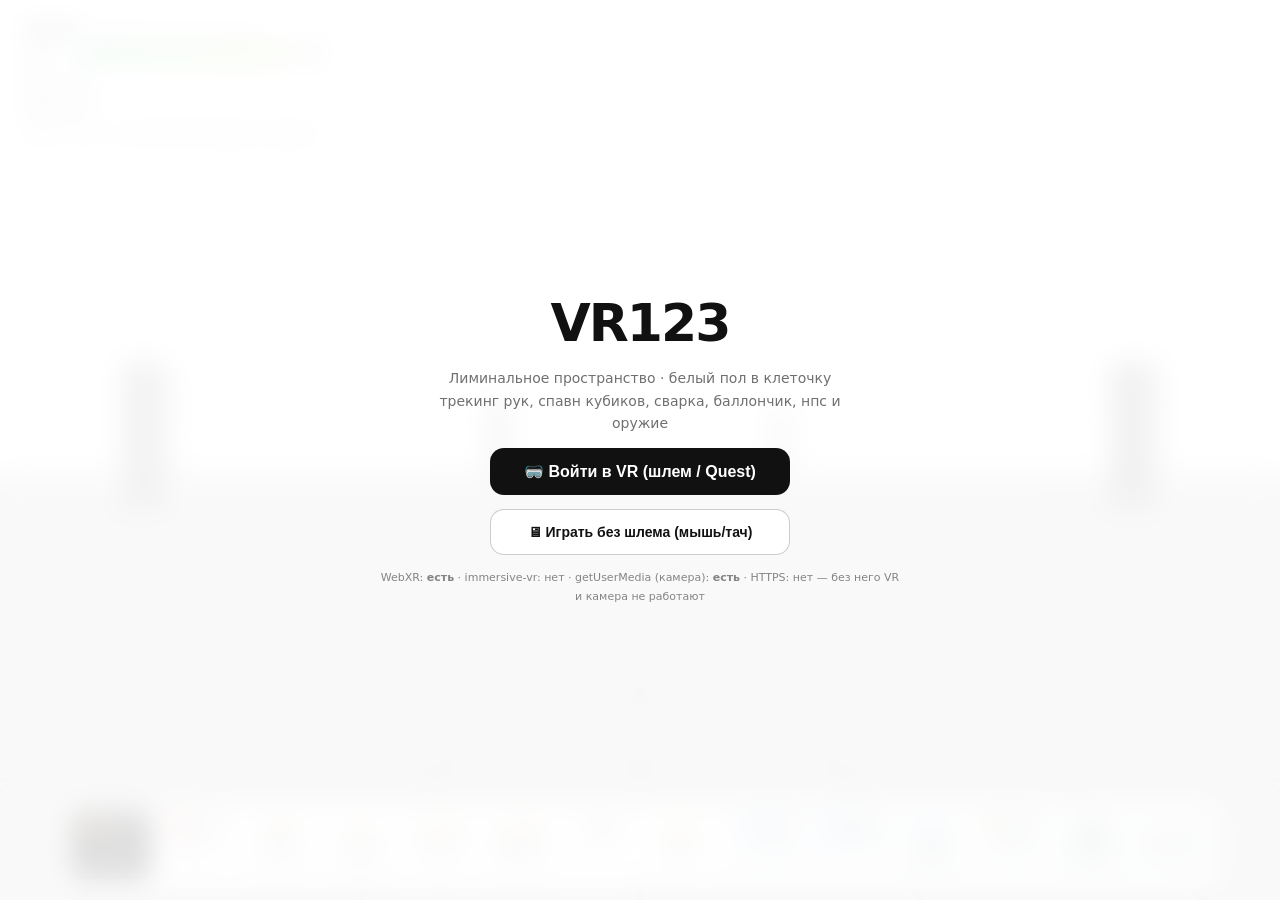
==== commit 4498c6de: "VR123: песочница + сборка apk VR123: единый самодостаточный файл приложения" ====
--- a/index.html
+++ b/index.html
@@ -1,4 +1,24 @@
 <!DOCTYPE html>
+<!--
+  VR123 — единый файл. Внутри: three.js + весь код. Внешних запросов нет, работает офлайн.
+
+  ЭТО НЕ УСТАНАВЛИВАЕМЫЙ .apk, А САМОДОСТАТОЧНЫЙ HTML.
+  Android на файл с расширением .apk ругается «не удалось обработать этот пакет»:
+  он ищет внутри ZIP с AndroidManifest.xml и classes.dex, а здесь HTML.
+  Плюс WebXR в Android WebView не поддерживается вовсе (W3C: "Android WebView None"),
+  так что apk-обёртка запустила бы игру ХУЖЕ, чем браузер.
+
+  КАК ЗАПУСТИТЬ
+  1) Телефон / планшет / ПК: открой этот файл в Chrome (или перетащи в браузер).
+     Если Android не даёт открыть файл из загрузок — переименуй в vr123.html.
+  2) Шлем (Quest / Pico): скопируй файл на устройство и открой в Oculus Browser —
+     там есть WebXR, трекинг рук и кнопка «Войти в VR».
+
+  ЕСЛИ ВСЁ ЖЕ НУЖЕН .apk
+  Запусти GitHub Actions: вкладка Actions -> Build APK -> Run workflow,
+  артефакт VR123-apk будет содержать app-debug.apk. Но учти: WebXR внутри такого
+  apk работать не будет (нет в WebView), только плоский режим.
+-->
 <!--
   VR123 — единый файл. Внутри: three.js + весь код. Внешних запросов нет, работает офлайн.
 
@@ -34,6 +54,7 @@
 <meta name="theme-color" content="#ffffff">
 <title>VR123 — Лиминальное пространство</title>
 <style>
+
 *{margin:0;padding:0;box-sizing:border-box}
 html,body{height:100%;overflow:hidden;background:#fff;font-family:ui-sans-serif,system-ui,"Segoe UI",Roboto,sans-serif;color:#111}
 #stage{position:fixed;inset:0}
@@ -91,6 +112,7 @@
 .hidden{display:none!important}
 body.flat #crosshair{display:block}
 
+
 </style>
 </head>
 <body>
@@ -113,19 +135,21 @@
   </div>
 
   <div id="tools">
-    <button class="tool active" data-tool="hand">✋ Рука<span>пинч — взять/бросить</span></button>
-    <button class="tool" data-tool="cube">🧊 Куб<span>спавн предмета</span></button>
+    <button class="tool active" data-tool="hand">✋ Рука<span>пинч — взять/перенести</span></button>
+    <button class="tool" data-tool="block">🧱 Блоки<span>пинч — ставить по сетке</span></button>
     <button class="tool" data-tool="spray">🎨 Баллон<span>зажать — рисовать</span></button>
     <button class="tool" data-tool="weld">⚡ Сварка<span>зажать — искры/шов</span></button>
     <button class="tool" data-tool="pistol">🔫 Пистолет<span>клик — огонь</span></button>
     <button class="tool" data-tool="rifle">💥 Винтовка<span>зажать — очередь</span></button>
     <button class="tool" data-tool="sword">🗡 Меч<span>замах — удар</span></button>
+    <button class="tool" data-tool="del">🧽 Ластик<span>пинч — убрать</span></button>
     <div class="sep"></div>
-    <button class="tool act" data-act="npc">👤 НПС<span>заспавнить бота</span></button>
+    <button class="tool act" data-act="npc">👤 НПС<span>в точку прицела</span></button>
     <button class="tool act" data-act="horde">👥 Орда<span>5 нпс сразу</span></button>
+    <button class="tool act" data-act="cube">🧊 Кубик<span>бросить предмет</span></button>
+    <button class="tool act" data-act="color">🌈 Цвет<span>сменить краску</span></button>
     <button class="tool act" data-act="cam">📷 Камера<span>вкл/выкл (невидимо)</span></button>
     <button class="tool act" data-act="clear">🧹 Очистить<span>убрать всё</span></button>
-    <button class="tool act" data-act="color">🌈 Цвет<span>сменить краску</span></button>
   </div>
 
   <div id="crosshair">+</div>
@@ -141,6 +165,7 @@
 </div>
 
 <script>
+
 console.warn('Scripts "build/three.js" and "build/three.min.js" are deprecated with r150+, and will be removed with r160. Please use ES Modules or alternatives: https://threejs.org/docs/index.html#manual/en/introduction/Installation'),
 /**
  * @license
@@ -148,6 +173,7 @@
  * SPDX-License-Identifier: MIT
  */
 function(t,e){"object"==typeof exports&&"undefined"!=typeof module?e(exports):"function"==typeof define&&define.amd?define(["exports"],e):e((t="undefined"!=typeof globalThis?globalThis:t||self).THREE={})}(this,(function(t){"use strict";const e="160",n=1,i=2,r=3,s=0,a=1,o=100,l=204,c=205,h=0,u=1,d=2,p=0,m=1,f=2,g=3,_=4,v=5,x=6,y="attached",M="detached",S=300,b=301,T=302,E=303,w=304,A=306,R=1e3,C=1001,L=1002,P=1003,I=1004,U=1005,D=1006,N=1007,O=1008,F=1009,B=1012,z=1013,G=1014,H=1015,V=1016,k=1017,W=1018,X=1020,j=1023,q=1026,Y=1027,Z=1029,J=1031,K=1033,$=33776,Q=33777,tt=33778,et=33779,nt=35840,it=35841,rt=35842,st=35843,at=36196,ot=37492,lt=37496,ct=37808,ht=37809,ut=37810,dt=37811,pt=37812,mt=37813,ft=37814,gt=37815,_t=37816,vt=37817,xt=37818,yt=37819,Mt=37820,St=37821,bt=36492,Tt=36494,Et=36495,wt=36284,At=36285,Rt=36286,Ct=2300,Lt=2301,Pt=2302,It=2400,Ut=2401,Dt=2402,Nt=2500,Ot=2501,Ft=3e3,Bt=3001,zt="",Gt="srgb",Ht="srgb-linear",Vt="display-p3",kt="display-p3-linear",Wt="linear",Xt="srgb",jt="rec709",qt="p3",Yt=7680,Zt=35044,Jt="300 es",Kt=1035,$t=2e3,Qt=2001;class te{addEventListener(t,e){void 0===this._listeners&&(this._listeners={});const n=this._listeners;void 0===n[t]&&(n[t]=[]),-1===n[t].indexOf(e)&&n[t].push(e)}hasEventListener(t,e){if(void 0===this._listeners)return!1;const n=this._listeners;return void 0!==n[t]&&-1!==n[t].indexOf(e)}removeEventListener(t,e){if(void 0===this._listeners)return;const n=this._listeners[t];if(void 0!==n){const t=n.indexOf(e);-1!==t&&n.splice(t,1)}}dispatchEvent(t){if(void 0===this._listeners)return;const e=this._listeners[t.type];if(void 0!==e){t.target=this;const n=e.slice(0);for(let e=0,i=n.length;e<i;e++)n[e].call(this,t);t.target=null}}}const ee=["00","01","02","03","04","05","06","07","08","09","0a","0b","0c","0d","0e","0f","10","11","12","13","14","15","16","17","18","19","1a","1b","1c","1d","1e","1f","20","21","22","23","24","25","26","27","28","29","2a","2b","2c","2d","2e","2f","30","31","32","33","34","35","36","37","38","39","3a","3b","3c","3d","3e","3f","40","41","42","43","44","45","46","47","48","49","4a","4b","4c","4d","4e","4f","50","51","52","53","54","55","56","57","58","59","5a","5b","5c","5d","5e","5f","60","61","62","63","64","65","66","67","68","69","6a","6b","6c","6d","6e","6f","70","71","72","73","74","75","76","77","78","79","7a","7b","7c","7d","7e","7f","80","81","82","83","84","85","86","87","88","89","8a","8b","8c","8d","8e","8f","90","91","92","93","94","95","96","97","98","99","9a","9b","9c","9d","9e","9f","a0","a1","a2","a3","a4","a5","a6","a7","a8","a9","aa","ab","ac","ad","ae","af","b0","b1","b2","b3","b4","b5","b6","b7","b8","b9","ba","bb","bc","bd","be","bf","c0","c1","c2","c3","c4","c5","c6","c7","c8","c9","ca","cb","cc","cd","ce","cf","d0","d1","d2","d3","d4","d5","d6","d7","d8","d9","da","db","dc","dd","de","df","e0","e1","e2","e3","e4","e5","e6","e7","e8","e9","ea","eb","ec","ed","ee","ef","f0","f1","f2","f3","f4","f5","f6","f7","f8","f9","fa","fb","fc","fd","fe","ff"];let ne=1234567;const ie=Math.PI/180,re=180/Math.PI;function se(){const t=4294967295*Math.random()|0,e=4294967295*Math.random()|0,n=4294967295*Math.random()|0,i=4294967295*Math.random()|0;return(ee[255&t]+ee[t>>8&255]+ee[t>>16&255]+ee[t>>24&255]+"-"+ee[255&e]+ee[e>>8&255]+"-"+ee[e>>16&15|64]+ee[e>>24&255]+"-"+ee[63&n|128]+ee[n>>8&255]+"-"+ee[n>>16&255]+ee[n>>24&255]+ee[255&i]+ee[i>>8&255]+ee[i>>16&255]+ee[i>>24&255]).toLowerCase()}function ae(t,e,n){return Math.max(e,Math.min(n,t))}function oe(t,e){return(t%e+e)%e}function le(t,e,n){return(1-n)*t+n*e}function ce(t){return 0==(t&t-1)&&0!==t}function he(t){return Math.pow(2,Math.floor(Math.log(t)/Math.LN2))}function ue(t,e){switch(e.constructor){case Float32Array:return t;case Uint32Array:return t/4294967295;case Uint16Array:return t/65535;case Uint8Array:return t/255;case Int32Array:return Math.max(t/2147483647,-1);case Int16Array:return Math.max(t/32767,-1);case Int8Array:return Math.max(t/127,-1);default:throw new Error("Invalid component type.")}}function de(t,e){switch(e.constructor){case Float32Array:return t;case Uint32Array:return Math.round(4294967295*t);case Uint16Array:return Math.round(65535*t);case Uint8Array:return Math.round(255*t);case Int32Array:return Math.round(2147483647*t);case Int16Array:return Math.round(32767*t);case Int8Array:return Math.round(127*t);default:throw new Error("Invalid component type.")}}const pe={DEG2RAD:ie,RAD2DEG:re,generateUUID:se,clamp:ae,euclideanModulo:oe,mapLinear:function(t,e,n,i,r){return i+(t-e)*(r-i)/(n-e)},inverseLerp:function(t,e,n){return t!==e?(n-t)/(e-t):0},lerp:le,damp:function(t,e,n,i){return le(t,e,1-Math.exp(-n*i))},pingpong:function(t,e=1){return e-Math.abs(oe(t,2*e)-e)},smoothstep:function(t,e,n){return t<=e?0:t>=n?1:(t=(t-e)/(n-e))*t*(3-2*t)},smootherstep:function(t,e,n){return t<=e?0:t>=n?1:(t=(t-e)/(n-e))*t*t*(t*(6*t-15)+10)},randInt:function(t,e){return t+Math.floor(Math.random()*(e-t+1))},randFloat:function(t,e){return t+Math.random()*(e-t)},randFloatSpread:function(t){return t*(.5-Math.random())},seededRandom:function(t){void 0!==t&&(ne=t);let e=ne+=1831565813;return e=Math.imul(e^e>>>15,1|e),e^=e+Math.imul(e^e>>>7,61|e),((e^e>>>14)>>>0)/4294967296},degToRad:function(t){return t*ie},radToDeg:function(t){return t*re},isPowerOfTwo:ce,ceilPowerOfTwo:function(t){return Math.pow(2,Math.ceil(Math.log(t)/Math.LN2))},floorPowerOfTwo:he,setQuaternionFromProperEuler:function(t,e,n,i,r){const s=Math.cos,a=Math.sin,o=s(n/2),l=a(n/2),c=s((e+i)/2),h=a((e+i)/2),u=s((e-i)/2),d=a((e-i)/2),p=s((i-e)/2),m=a((i-e)/2);switch(r){case"XYX":t.set(o*h,l*u,l*d,o*c);break;case"YZY":t.set(l*d,o*h,l*u,o*c);break;case"ZXZ":t.set(l*u,l*d,o*h,o*c);break;case"XZX":t.set(o*h,l*m,l*p,o*c);break;case"YXY":t.set(l*p,o*h,l*m,o*c);break;case"ZYZ":t.set(l*m,l*p,o*h,o*c);break;default:console.warn("THREE.MathUtils: .setQuaternionFromProperEuler() encountered an unknown order: "+r)}},normalize:de,denormalize:ue};class me{constructor(t=0,e=0){me.prototype.isVector2=!0,this.x=t,this.y=e}get width(){return this.x}set width(t){this.x=t}get height(){return this.y}set height(t){this.y=t}set(t,e){return this.x=t,this.y=e,this}setScalar(t){return this.x=t,this.y=t,this}setX(t){return this.x=t,this}setY(t){return this.y=t,this}setComponent(t,e){switch(t){case 0:this.x=e;break;case 1:this.y=e;break;default:throw new Error("index is out of range: "+t)}return this}getComponent(t){switch(t){case 0:return this.x;case 1:return this.y;default:throw new Error("index is out of range: "+t)}}clone(){return new this.constructor(this.x,this.y)}copy(t){return this.x=t.x,this.y=t.y,this}add(t){return this.x+=t.x,this.y+=t.y,this}addScalar(t){return this.x+=t,this.y+=t,this}addVectors(t,e){return this.x=t.x+e.x,this.y=t.y+e.y,this}addScaledVector(t,e){return this.x+=t.x*e,this.y+=t.y*e,this}sub(t){return this.x-=t.x,this.y-=t.y,this}subScalar(t){return this.x-=t,this.y-=t,this}subVectors(t,e){return this.x=t.x-e.x,this.y=t.y-e.y,this}multiply(t){return this.x*=t.x,this.y*=t.y,this}multiplyScalar(t){return this.x*=t,this.y*=t,this}divide(t){return this.x/=t.x,this.y/=t.y,this}divideScalar(t){return this.multiplyScalar(1/t)}applyMatrix3(t){const e=this.x,n=this.y,i=t.elements;return this.x=i[0]*e+i[3]*n+i[6],this.y=i[1]*e+i[4]*n+i[7],this}min(t){return this.x=Math.min(this.x,t.x),this.y=Math.min(this.y,t.y),this}max(t){return this.x=Math.max(this.x,t.x),this.y=Math.max(this.y,t.y),this}clamp(t,e){return this.x=Math.max(t.x,Math.min(e.x,this.x)),this.y=Math.max(t.y,Math.min(e.y,this.y)),this}clampScalar(t,e){return this.x=Math.max(t,Math.min(e,this.x)),this.y=Math.max(t,Math.min(e,this.y)),this}clampLength(t,e){const n=this.length();return this.divideScalar(n||1).multiplyScalar(Math.max(t,Math.min(e,n)))}floor(){return this.x=Math.floor(this.x),this.y=Math.floor(this.y),this}ceil(){return this.x=Math.ceil(this.x),this.y=Math.ceil(this.y),this}round(){return this.x=Math.round(this.x),this.y=Math.round(this.y),this}roundToZero(){return this.x=Math.trunc(this.x),this.y=Math.trunc(this.y),this}negate(){return this.x=-this.x,this.y=-this.y,this}dot(t){return this.x*t.x+this.y*t.y}cross(t){return this.x*t.y-this.y*t.x}lengthSq(){return this.x*this.x+this.y*this.y}length(){return Math.sqrt(this.x*this.x+this.y*this.y)}manhattanLength(){return Math.abs(this.x)+Math.abs(this.y)}normalize(){return this.divideScalar(this.length()||1)}angle(){return Math.atan2(-this.y,-this.x)+Math.PI}angleTo(t){const e=Math.sqrt(this.lengthSq()*t.lengthSq());if(0===e)return Math.PI/2;const n=this.dot(t)/e;return Math.acos(ae(n,-1,1))}distanceTo(t){return Math.sqrt(this.distanceToSquared(t))}distanceToSquared(t){const e=this.x-t.x,n=this.y-t.y;return e*e+n*n}manhattanDistanceTo(t){return Math.abs(this.x-t.x)+Math.abs(this.y-t.y)}setLength(t){return this.normalize().multiplyScalar(t)}lerp(t,e){return this.x+=(t.x-this.x)*e,this.y+=(t.y-this.y)*e,this}lerpVectors(t,e,n){return this.x=t.x+(e.x-t.x)*n,this.y=t.y+(e.y-t.y)*n,this}equals(t){return t.x===this.x&&t.y===this.y}fromArray(t,e=0){return this.x=t[e],this.y=t[e+1],this}toArray(t=[],e=0){return t[e]=this.x,t[e+1]=this.y,t}fromBufferAttribute(t,e){return this.x=t.getX(e),this.y=t.getY(e),this}rotateAround(t,e){const n=Math.cos(e),i=Math.sin(e),r=this.x-t.x,s=this.y-t.y;return this.x=r*n-s*i+t.x,this.y=r*i+s*n+t.y,this}random(){return this.x=Math.random(),this.y=Math.random(),this}*[Symbol.iterator](){yield this.x,yield this.y}}class fe{constructor(t,e,n,i,r,s,a,o,l){fe.prototype.isMatrix3=!0,this.elements=[1,0,0,0,1,0,0,0,1],void 0!==t&&this.set(t,e,n,i,r,s,a,o,l)}set(t,e,n,i,r,s,a,o,l){const c=this.elements;return c[0]=t,c[1]=i,c[2]=a,c[3]=e,c[4]=r,c[5]=o,c[6]=n,c[7]=s,c[8]=l,this}identity(){return this.set(1,0,0,0,1,0,0,0,1),this}copy(t){const e=this.elements,n=t.elements;return e[0]=n[0],e[1]=n[1],e[2]=n[2],e[3]=n[3],e[4]=n[4],e[5]=n[5],e[6]=n[6],e[7]=n[7],e[8]=n[8],this}extractBasis(t,e,n){return t.setFromMatrix3Column(this,0),e.setFromMatrix3Column(this,1),n.setFromMatrix3Column(this,2),this}setFromMatrix4(t){const e=t.elements;return this.set(e[0],e[4],e[8],e[1],e[5],e[9],e[2],e[6],e[10]),this}multiply(t){return this.multiplyMatrices(this,t)}premultiply(t){return this.multiplyMatrices(t,this)}multiplyMatrices(t,e){const n=t.elements,i=e.elements,r=this.elements,s=n[0],a=n[3],o=n[6],l=n[1],c=n[4],h=n[7],u=n[2],d=n[5],p=n[8],m=i[0],f=i[3],g=i[6],_=i[1],v=i[4],x=i[7],y=i[2],M=i[5],S=i[8];return r[0]=s*m+a*_+o*y,r[3]=s*f+a*v+o*M,r[6]=s*g+a*x+o*S,r[1]=l*m+c*_+h*y,r[4]=l*f+c*v+h*M,r[7]=l*g+c*x+h*S,r[2]=u*m+d*_+p*y,r[5]=u*f+d*v+p*M,r[8]=u*g+d*x+p*S,this}multiplyScalar(t){const e=this.elements;return e[0]*=t,e[3]*=t,e[6]*=t,e[1]*=t,e[4]*=t,e[7]*=t,e[2]*=t,e[5]*=t,e[8]*=t,this}determinant(){const t=this.elements,e=t[0],n=t[1],i=t[2],r=t[3],s=t[4],a=t[5],o=t[6],l=t[7],c=t[8];return e*s*c-e*a*l-n*r*c+n*a*o+i*r*l-i*s*o}invert(){const t=this.elements,e=t[0],n=t[1],i=t[2],r=t[3],s=t[4],a=t[5],o=t[6],l=t[7],c=t[8],h=c*s-a*l,u=a*o-c*r,d=l*r-s*o,p=e*h+n*u+i*d;if(0===p)return this.set(0,0,0,0,0,0,0,0,0);const m=1/p;return t[0]=h*m,t[1]=(i*l-c*n)*m,t[2]=(a*n-i*s)*m,t[3]=u*m,t[4]=(c*e-i*o)*m,t[5]=(i*r-a*e)*m,t[6]=d*m,t[7]=(n*o-l*e)*m,t[8]=(s*e-n*r)*m,this}transpose(){let t;const e=this.elements;return t=e[1],e[1]=e[3],e[3]=t,t=e[2],e[2]=e[6],e[6]=t,t=e[5],e[5]=e[7],e[7]=t,this}getNormalMatrix(t){return this.setFromMatrix4(t).invert().transpose()}transposeIntoArray(t){const e=this.elements;return t[0]=e[0],t[1]=e[3],t[2]=e[6],t[3]=e[1],t[4]=e[4],t[5]=e[7],t[6]=e[2],t[7]=e[5],t[8]=e[8],this}setUvTransform(t,e,n,i,r,s,a){const o=Math.cos(r),l=Math.sin(r);return this.set(n*o,n*l,-n*(o*s+l*a)+s+t,-i*l,i*o,-i*(-l*s+o*a)+a+e,0,0,1),this}scale(t,e){return this.premultiply(ge.makeScale(t,e)),this}rotate(t){return this.premultiply(ge.makeRotation(-t)),this}translate(t,e){return this.premultiply(ge.makeTranslation(t,e)),this}makeTranslation(t,e){return t.isVector2?this.set(1,0,t.x,0,1,t.y,0,0,1):this.set(1,0,t,0,1,e,0,0,1),this}makeRotation(t){const e=Math.cos(t),n=Math.sin(t);return this.set(e,-n,0,n,e,0,0,0,1),this}makeScale(t,e){return this.set(t,0,0,0,e,0,0,0,1),this}equals(t){const e=this.elements,n=t.elements;for(let t=0;t<9;t++)if(e[t]!==n[t])return!1;return!0}fromArray(t,e=0){for(let n=0;n<9;n++)this.elements[n]=t[n+e];return this}toArray(t=[],e=0){const n=this.elements;return t[e]=n[0],t[e+1]=n[1],t[e+2]=n[2],t[e+3]=n[3],t[e+4]=n[4],t[e+5]=n[5],t[e+6]=n[6],t[e+7]=n[7],t[e+8]=n[8],t}clone(){return(new this.constructor).fromArray(this.elements)}}const ge=new fe;function _e(t){for(let e=t.length-1;e>=0;--e)if(t[e]>=65535)return!0;return!1}const ve={Int8Array:Int8Array,Uint8Array:Uint8Array,Uint8ClampedArray:Uint8ClampedArray,Int16Array:Int16Array,Uint16Array:Uint16Array,Int32Array:Int32Array,Uint32Array:Uint32Array,Float32Array:Float32Array,Float64Array:Float64Array};function xe(t,e){return new ve[t](e)}function ye(t){return document.createElementNS("http://www.w3.org/1999/xhtml",t)}function Me(){const t=ye("canvas");return t.style.display="block",t}const Se={};function be(t){t in Se||(Se[t]=!0,console.warn(t))}const Te=(new fe).set(.8224621,.177538,0,.0331941,.9668058,0,.0170827,.0723974,.9105199),Ee=(new fe).set(1.2249401,-.2249404,0,-.0420569,1.0420571,0,-.0196376,-.0786361,1.0982735),we={[Ht]:{transfer:Wt,primaries:jt,toReference:t=>t,fromReference:t=>t},[Gt]:{transfer:Xt,primaries:jt,toReference:t=>t.convertSRGBToLinear(),fromReference:t=>t.convertLinearToSRGB()},[kt]:{transfer:Wt,primaries:qt,toReference:t=>t.applyMatrix3(Ee),fromReference:t=>t.applyMatrix3(Te)},[Vt]:{transfer:Xt,primaries:qt,toReference:t=>t.convertSRGBToLinear().applyMatrix3(Ee),fromReference:t=>t.applyMatrix3(Te).convertLinearToSRGB()}},Ae=new Set([Ht,kt]),Re={enabled:!0,_workingColorSpace:Ht,get workingColorSpace(){return this._workingColorSpace},set workingColorSpace(t){if(!Ae.has(t))throw new Error(`Unsupported working color space, "${t}".`);this._workingColorSpace=t},convert:function(t,e,n){if(!1===this.enabled||e===n||!e||!n)return t;const i=we[e].toReference;return(0,we[n].fromReference)(i(t))},fromWorkingColorSpace:function(t,e){return this.convert(t,this._workingColorSpace,e)},toWorkingColorSpace:function(t,e){return this.convert(t,e,this._workingColorSpace)},getPrimaries:function(t){return we[t].primaries},getTransfer:function(t){return t===zt?Wt:we[t].transfer}};function Ce(t){return t<.04045?.0773993808*t:Math.pow(.9478672986*t+.0521327014,2.4)}function Le(t){return t<.0031308?12.92*t:1.055*Math.pow(t,.41666)-.055}let Pe;class Ie{static getDataURL(t){if(/^data:/i.test(t.src))return t.src;if("undefined"==typeof HTMLCanvasElement)return t.src;let e;if(t instanceof HTMLCanvasElement)e=t;else{void 0===Pe&&(Pe=ye("canvas")),Pe.width=t.width,Pe.height=t.height;const n=Pe.getContext("2d");t instanceof ImageData?n.putImageData(t,0,0):n.drawImage(t,0,0,t.width,t.height),e=Pe}return e.width>2048||e.height>2048?(console.warn("THREE.ImageUtils.getDataURL: Image converted to jpg for performance reasons",t),e.toDataURL("image/jpeg",.6)):e.toDataURL("image/png")}static sRGBToLinear(t){if("undefined"!=typeof HTMLImageElement&&t instanceof HTMLImageElement||"undefined"!=typeof HTMLCanvasElement&&t instanceof HTMLCanvasElement||"undefined"!=typeof ImageBitmap&&t instanceof ImageBitmap){const e=ye("canvas");e.width=t.width,e.height=t.height;const n=e.getContext("2d");n.drawImage(t,0,0,t.width,t.height);const i=n.getImageData(0,0,t.width,t.height),r=i.data;for(let t=0;t<r.length;t++)r[t]=255*Ce(r[t]/255);return n.putImageData(i,0,0),e}if(t.data){const e=t.data.slice(0);for(let t=0;t<e.length;t++)e instanceof Uint8Array||e instanceof Uint8ClampedArray?e[t]=Math.floor(255*Ce(e[t]/255)):e[t]=Ce(e[t]);return{data:e,width:t.width,height:t.height}}return console.warn("THREE.ImageUtils.sRGBToLinear(): Unsupported image type. No color space conversion applied."),t}}let Ue=0;class De{constructor(t=null){this.isSource=!0,Object.defineProperty(this,"id",{value:Ue++}),this.uuid=se(),this.data=t,this.version=0}set needsUpdate(t){!0===t&&this.version++}toJSON(t){const e=void 0===t||"string"==typeof t;if(!e&&void 0!==t.images[this.uuid])return t.images[this.uuid];const n={uuid:this.uuid,url:""},i=this.data;if(null!==i){let t;if(Array.isArray(i)){t=[];for(let e=0,n=i.length;e<n;e++)i[e].isDataTexture?t.push(Ne(i[e].image)):t.push(Ne(i[e]))}else t=Ne(i);n.url=t}return e||(t.images[this.uuid]=n),n}}function Ne(t){return"undefined"!=typeof HTMLImageElement&&t instanceof HTMLImageElement||"undefined"!=typeof HTMLCanvasElement&&t instanceof HTMLCanvasElement||"undefined"!=typeof ImageBitmap&&t instanceof ImageBitmap?Ie.getDataURL(t):t.data?{data:Array.from(t.data),width:t.width,height:t.height,type:t.data.constructor.name}:(console.warn("THREE.Texture: Unable to serialize Texture."),{})}let Oe=0;class Fe extends te{constructor(t=Fe.DEFAULT_IMAGE,e=Fe.DEFAULT_MAPPING,n=1001,i=1001,r=1006,s=1008,a=1023,o=1009,l=Fe.DEFAULT_ANISOTROPY,c=""){super(),this.isTexture=!0,Object.defineProperty(this,"id",{value:Oe++}),this.uuid=se(),this.name="",this.source=new De(t),this.mipmaps=[],this.mapping=e,this.channel=0,this.wrapS=n,this.wrapT=i,this.magFilter=r,this.minFilter=s,this.anisotropy=l,this.format=a,this.internalFormat=null,this.type=o,this.offset=new me(0,0),this.repeat=new me(1,1),this.center=new me(0,0),this.rotation=0,this.matrixAutoUpdate=!0,this.matrix=new fe,this.generateMipmaps=!0,this.premultiplyAlpha=!1,this.flipY=!0,this.unpackAlignment=4,"string"==typeof c?this.colorSpace=c:(be("THREE.Texture: Property .encoding has been replaced by .colorSpace."),this.colorSpace=c===Bt?Gt:zt),this.userData={},this.version=0,this.onUpdate=null,this.isRenderTargetTexture=!1,this.needsPMREMUpdate=!1}get image(){return this.source.data}set image(t=null){this.source.data=t}updateMatrix(){this.matrix.setUvTransform(this.offset.x,this.offset.y,this.repeat.x,this.repeat.y,this.rotation,this.center.x,this.center.y)}clone(){return(new this.constructor).copy(this)}copy(t){return this.name=t.name,this.source=t.source,this.mipmaps=t.mipmaps.slice(0),this.mapping=t.mapping,this.channel=t.channel,this.wrapS=t.wrapS,this.wrapT=t.wrapT,this.magFilter=t.magFilter,this.minFilter=t.minFilter,this.anisotropy=t.anisotropy,this.format=t.format,this.internalFormat=t.internalFormat,this.type=t.type,this.offset.copy(t.offset),this.repeat.copy(t.repeat),this.center.copy(t.center),this.rotation=t.rotation,this.matrixAutoUpdate=t.matrixAutoUpdate,this.matrix.copy(t.matrix),this.generateMipmaps=t.generateMipmaps,this.premultiplyAlpha=t.premultiplyAlpha,this.flipY=t.flipY,this.unpackAlignment=t.unpackAlignment,this.colorSpace=t.colorSpace,this.userData=JSON.parse(JSON.stringify(t.userData)),this.needsUpdate=!0,this}toJSON(t){const e=void 0===t||"string"==typeof t;if(!e&&void 0!==t.textures[this.uuid])return t.textures[this.uuid];const n={metadata:{version:4.6,type:"Texture",generator:"Texture.toJSON"},uuid:this.uuid,name:this.name,image:this.source.toJSON(t).uuid,mapping:this.mapping,channel:this.channel,repeat:[this.repeat.x,this.repeat.y],offset:[this.offset.x,this.offset.y],center:[this.center.x,this.center.y],rotation:this.rotation,wrap:[this.wrapS,this.wrapT],format:this.format,internalFormat:this.internalFormat,type:this.type,colorSpace:this.colorSpace,minFilter:this.minFilter,magFilter:this.magFilter,anisotropy:this.anisotropy,flipY:this.flipY,generateMipmaps:this.generateMipmaps,premultiplyAlpha:this.premultiplyAlpha,unpackAlignment:this.unpackAlignment};return Object.keys(this.userData).length>0&&(n.userData=this.userData),e||(t.textures[this.uuid]=n),n}dispose(){this.dispatchEvent({type:"dispose"})}transformUv(t){if(this.mapping!==S)return t;if(t.applyMatrix3(this.matrix),t.x<0||t.x>1)switch(this.wrapS){case R:t.x=t.x-Math.floor(t.x);break;case C:t.x=t.x<0?0:1;break;case L:1===Math.abs(Math.floor(t.x)%2)?t.x=Math.ceil(t.x)-t.x:t.x=t.x-Math.floor(t.x)}if(t.y<0||t.y>1)switch(this.wrapT){case R:t.y=t.y-Math.floor(t.y);break;case C:t.y=t.y<0?0:1;break;case L:1===Math.abs(Math.floor(t.y)%2)?t.y=Math.ceil(t.y)-t.y:t.y=t.y-Math.floor(t.y)}return this.flipY&&(t.y=1-t.y),t}set needsUpdate(t){!0===t&&(this.version++,this.source.needsUpdate=!0)}get encoding(){return be("THREE.Texture: Property .encoding has been replaced by .colorSpace."),this.colorSpace===Gt?Bt:Ft}set encoding(t){be("THREE.Texture: Property .encoding has been replaced by .colorSpace."),this.colorSpace=t===Bt?Gt:zt}}Fe.DEFAULT_IMAGE=null,Fe.DEFAULT_MAPPING=S,Fe.DEFAULT_ANISOTROPY=1;class Be{constructor(t=0,e=0,n=0,i=1){Be.prototype.isVector4=!0,this.x=t,this.y=e,this.z=n,this.w=i}get width(){return this.z}set width(t){this.z=t}get height(){return this.w}set height(t){this.w=t}set(t,e,n,i){return this.x=t,this.y=e,this.z=n,this.w=i,this}setScalar(t){return this.x=t,this.y=t,this.z=t,this.w=t,this}setX(t){return this.x=t,this}setY(t){return this.y=t,this}setZ(t){return this.z=t,this}setW(t){return this.w=t,this}setComponent(t,e){switch(t){case 0:this.x=e;break;case 1:this.y=e;break;case 2:this.z=e;break;case 3:this.w=e;break;default:throw new Error("index is out of range: "+t)}return this}getComponent(t){switch(t){case 0:return this.x;case 1:return this.y;case 2:return this.z;case 3:return this.w;default:throw new Error("index is out of range: "+t)}}clone(){return new this.constructor(this.x,this.y,this.z,this.w)}copy(t){return this.x=t.x,this.y=t.y,this.z=t.z,this.w=void 0!==t.w?t.w:1,this}add(t){return this.x+=t.x,this.y+=t.y,this.z+=t.z,this.w+=t.w,this}addScalar(t){return this.x+=t,this.y+=t,this.z+=t,this.w+=t,this}addVectors(t,e){return this.x=t.x+e.x,this.y=t.y+e.y,this.z=t.z+e.z,this.w=t.w+e.w,this}addScaledVector(t,e){return this.x+=t.x*e,this.y+=t.y*e,this.z+=t.z*e,this.w+=t.w*e,this}sub(t){return this.x-=t.x,this.y-=t.y,this.z-=t.z,this.w-=t.w,this}subScalar(t){return this.x-=t,this.y-=t,this.z-=t,this.w-=t,this}subVectors(t,e){return this.x=t.x-e.x,this.y=t.y-e.y,this.z=t.z-e.z,this.w=t.w-e.w,this}multiply(t){return this.x*=t.x,this.y*=t.y,this.z*=t.z,this.w*=t.w,this}multiplyScalar(t){return this.x*=t,this.y*=t,this.z*=t,this.w*=t,this}applyMatrix4(t){const e=this.x,n=this.y,i=this.z,r=this.w,s=t.elements;return this.x=s[0]*e+s[4]*n+s[8]*i+s[12]*r,this.y=s[1]*e+s[5]*n+s[9]*i+s[13]*r,this.z=s[2]*e+s[6]*n+s[10]*i+s[14]*r,this.w=s[3]*e+s[7]*n+s[11]*i+s[15]*r,this}divideScalar(t){return this.multiplyScalar(1/t)}setAxisAngleFromQuaternion(t){this.w=2*Math.acos(t.w);const e=Math.sqrt(1-t.w*t.w);return e<1e-4?(this.x=1,this.y=0,this.z=0):(this.x=t.x/e,this.y=t.y/e,this.z=t.z/e),this}setAxisAngleFromRotationMatrix(t){let e,n,i,r;const s=.01,a=.1,o=t.elements,l=o[0],c=o[4],h=o[8],u=o[1],d=o[5],p=o[9],m=o[2],f=o[6],g=o[10];if(Math.abs(c-u)<s&&Math.abs(h-m)<s&&Math.abs(p-f)<s){if(Math.abs(c+u)<a&&Math.abs(h+m)<a&&Math.abs(p+f)<a&&Math.abs(l+d+g-3)<a)return this.set(1,0,0,0),this;e=Math.PI;const t=(l+1)/2,o=(d+1)/2,_=(g+1)/2,v=(c+u)/4,x=(h+m)/4,y=(p+f)/4;return t>o&&t>_?t<s?(n=0,i=.707106781,r=.707106781):(n=Math.sqrt(t),i=v/n,r=x/n):o>_?o<s?(n=.707106781,i=0,r=.707106781):(i=Math.sqrt(o),n=v/i,r=y/i):_<s?(n=.707106781,i=.707106781,r=0):(r=Math.sqrt(_),n=x/r,i=y/r),this.set(n,i,r,e),this}let _=Math.sqrt((f-p)*(f-p)+(h-m)*(h-m)+(u-c)*(u-c));return Math.abs(_)<.001&&(_=1),this.x=(f-p)/_,this.y=(h-m)/_,this.z=(u-c)/_,this.w=Math.acos((l+d+g-1)/2),this}min(t){return this.x=Math.min(this.x,t.x),this.y=Math.min(this.y,t.y),this.z=Math.min(this.z,t.z),this.w=Math.min(this.w,t.w),this}max(t){return this.x=Math.max(this.x,t.x),this.y=Math.max(this.y,t.y),this.z=Math.max(this.z,t.z),this.w=Math.max(this.w,t.w),this}clamp(t,e){return this.x=Math.max(t.x,Math.min(e.x,this.x)),this.y=Math.max(t.y,Math.min(e.y,this.y)),this.z=Math.max(t.z,Math.min(e.z,this.z)),this.w=Math.max(t.w,Math.min(e.w,this.w)),this}clampScalar(t,e){return this.x=Math.max(t,Math.min(e,this.x)),this.y=Math.max(t,Math.min(e,this.y)),this.z=Math.max(t,Math.min(e,this.z)),this.w=Math.max(t,Math.min(e,this.w)),this}clampLength(t,e){const n=this.length();return this.divideScalar(n||1).multiplyScalar(Math.max(t,Math.min(e,n)))}floor(){return this.x=Math.floor(this.x),this.y=Math.floor(this.y),this.z=Math.floor(this.z),this.w=Math.floor(this.w),this}ceil(){return this.x=Math.ceil(this.x),this.y=Math.ceil(this.y),this.z=Math.ceil(this.z),this.w=Math.ceil(this.w),this}round(){return this.x=Math.round(this.x),this.y=Math.round(this.y),this.z=Math.round(this.z),this.w=Math.round(this.w),this}roundToZero(){return this.x=Math.trunc(this.x),this.y=Math.trunc(this.y),this.z=Math.trunc(this.z),this.w=Math.trunc(this.w),this}negate(){return this.x=-this.x,this.y=-this.y,this.z=-this.z,this.w=-this.w,this}dot(t){return this.x*t.x+this.y*t.y+this.z*t.z+this.w*t.w}lengthSq(){return this.x*this.x+this.y*this.y+this.z*this.z+this.w*this.w}length(){return Math.sqrt(this.x*this.x+this.y*this.y+this.z*this.z+this.w*this.w)}manhattanLength(){return Math.abs(this.x)+Math.abs(this.y)+Math.abs(this.z)+Math.abs(this.w)}normalize(){return this.divideScalar(this.length()||1)}setLength(t){return this.normalize().multiplyScalar(t)}lerp(t,e){return this.x+=(t.x-this.x)*e,this.y+=(t.y-this.y)*e,this.z+=(t.z-this.z)*e,this.w+=(t.w-this.w)*e,this}lerpVectors(t,e,n){return this.x=t.x+(e.x-t.x)*n,this.y=t.y+(e.y-t.y)*n,this.z=t.z+(e.z-t.z)*n,this.w=t.w+(e.w-t.w)*n,this}equals(t){return t.x===this.x&&t.y===this.y&&t.z===this.z&&t.w===this.w}fromArray(t,e=0){return this.x=t[e],this.y=t[e+1],this.z=t[e+2],this.w=t[e+3],this}toArray(t=[],e=0){return t[e]=this.x,t[e+1]=this.y,t[e+2]=this.z,t[e+3]=this.w,t}fromBufferAttribute(t,e){return this.x=t.getX(e),this.y=t.getY(e),this.z=t.getZ(e),this.w=t.getW(e),this}random(){return this.x=Math.random(),this.y=Math.random(),this.z=Math.random(),this.w=Math.random(),this}*[Symbol.iterator](){yield this.x,yield this.y,yield this.z,yield this.w}}class ze extends te{constructor(t=1,e=1,n={}){super(),this.isRenderTarget=!0,this.width=t,this.height=e,this.depth=1,this.scissor=new Be(0,0,t,e),this.scissorTest=!1,this.viewport=new Be(0,0,t,e);const i={width:t,height:e,depth:1};void 0!==n.encoding&&(be("THREE.WebGLRenderTarget: option.encoding has been replaced by option.colorSpace."),n.colorSpace=n.encoding===Bt?Gt:zt),n=Object.assign({generateMipmaps:!1,internalFormat:null,minFilter:D,depthBuffer:!0,stencilBuffer:!1,depthTexture:null,samples:0},n),this.texture=new Fe(i,n.mapping,n.wrapS,n.wrapT,n.magFilter,n.minFilter,n.format,n.type,n.anisotropy,n.colorSpace),this.texture.isRenderTargetTexture=!0,this.texture.flipY=!1,this.texture.generateMipmaps=n.generateMipmaps,this.texture.internalFormat=n.internalFormat,this.depthBuffer=n.depthBuffer,this.stencilBuffer=n.stencilBuffer,this.depthTexture=n.depthTexture,this.samples=n.samples}setSize(t,e,n=1){this.width===t&&this.height===e&&this.depth===n||(this.width=t,this.height=e,this.depth=n,this.texture.image.width=t,this.texture.image.height=e,this.texture.image.depth=n,this.dispose()),this.viewport.set(0,0,t,e),this.scissor.set(0,0,t,e)}clone(){return(new this.constructor).copy(this)}copy(t){this.width=t.width,this.height=t.height,this.depth=t.depth,this.scissor.copy(t.scissor),this.scissorTest=t.scissorTest,this.viewport.copy(t.viewport),this.texture=t.texture.clone(),this.texture.isRenderTargetTexture=!0;const e=Object.assign({},t.texture.image);return this.texture.source=new De(e),this.depthBuffer=t.depthBuffer,this.stencilBuffer=t.stencilBuffer,null!==t.depthTexture&&(this.depthTexture=t.depthTexture.clone()),this.samples=t.samples,this}dispose(){this.dispatchEvent({type:"dispose"})}}class Ge extends ze{constructor(t=1,e=1,n={}){super(t,e,n),this.isWebGLRenderTarget=!0}}class He extends Fe{constructor(t=null,e=1,n=1,i=1){super(null),this.isDataArrayTexture=!0,this.image={data:t,width:e,height:n,depth:i},this.magFilter=P,this.minFilter=P,this.wrapR=C,this.generateMipmaps=!1,this.flipY=!1,this.unpackAlignment=1}}class Ve extends Fe{constructor(t=null,e=1,n=1,i=1){super(null),this.isData3DTexture=!0,this.image={data:t,width:e,height:n,depth:i},this.magFilter=P,this.minFilter=P,this.wrapR=C,this.generateMipmaps=!1,this.flipY=!1,this.unpackAlignment=1}}class ke{constructor(t=0,e=0,n=0,i=1){this.isQuaternion=!0,this._x=t,this._y=e,this._z=n,this._w=i}static slerpFlat(t,e,n,i,r,s,a){let o=n[i+0],l=n[i+1],c=n[i+2],h=n[i+3];const u=r[s+0],d=r[s+1],p=r[s+2],m=r[s+3];if(0===a)return t[e+0]=o,t[e+1]=l,t[e+2]=c,void(t[e+3]=h);if(1===a)return t[e+0]=u,t[e+1]=d,t[e+2]=p,void(t[e+3]=m);if(h!==m||o!==u||l!==d||c!==p){let t=1-a;const e=o*u+l*d+c*p+h*m,n=e>=0?1:-1,i=1-e*e;if(i>Number.EPSILON){const r=Math.sqrt(i),s=Math.atan2(r,e*n);t=Math.sin(t*s)/r,a=Math.sin(a*s)/r}const r=a*n;if(o=o*t+u*r,l=l*t+d*r,c=c*t+p*r,h=h*t+m*r,t===1-a){const t=1/Math.sqrt(o*o+l*l+c*c+h*h);o*=t,l*=t,c*=t,h*=t}}t[e]=o,t[e+1]=l,t[e+2]=c,t[e+3]=h}static multiplyQuaternionsFlat(t,e,n,i,r,s){const a=n[i],o=n[i+1],l=n[i+2],c=n[i+3],h=r[s],u=r[s+1],d=r[s+2],p=r[s+3];return t[e]=a*p+c*h+o*d-l*u,t[e+1]=o*p+c*u+l*h-a*d,t[e+2]=l*p+c*d+a*u-o*h,t[e+3]=c*p-a*h-o*u-l*d,t}get x(){return this._x}set x(t){this._x=t,this._onChangeCallback()}get y(){return this._y}set y(t){this._y=t,this._onChangeCallback()}get z(){return this._z}set z(t){this._z=t,this._onChangeCallback()}get w(){return this._w}set w(t){this._w=t,this._onChangeCallback()}set(t,e,n,i){return this._x=t,this._y=e,this._z=n,this._w=i,this._onChangeCallback(),this}clone(){return new this.constructor(this._x,this._y,this._z,this._w)}copy(t){return this._x=t.x,this._y=t.y,this._z=t.z,this._w=t.w,this._onChangeCallback(),this}setFromEuler(t,e=!0){const n=t._x,i=t._y,r=t._z,s=t._order,a=Math.cos,o=Math.sin,l=a(n/2),c=a(i/2),h=a(r/2),u=o(n/2),d=o(i/2),p=o(r/2);switch(s){case"XYZ":this._x=u*c*h+l*d*p,this._y=l*d*h-u*c*p,this._z=l*c*p+u*d*h,this._w=l*c*h-u*d*p;break;case"YXZ":this._x=u*c*h+l*d*p,this._y=l*d*h-u*c*p,this._z=l*c*p-u*d*h,this._w=l*c*h+u*d*p;break;case"ZXY":this._x=u*c*h-l*d*p,this._y=l*d*h+u*c*p,this._z=l*c*p+u*d*h,this._w=l*c*h-u*d*p;break;case"ZYX":this._x=u*c*h-l*d*p,this._y=l*d*h+u*c*p,this._z=l*c*p-u*d*h,this._w=l*c*h+u*d*p;break;case"YZX":this._x=u*c*h+l*d*p,this._y=l*d*h+u*c*p,this._z=l*c*p-u*d*h,this._w=l*c*h-u*d*p;break;case"XZY":this._x=u*c*h-l*d*p,this._y=l*d*h-u*c*p,this._z=l*c*p+u*d*h,this._w=l*c*h+u*d*p;break;default:console.warn("THREE.Quaternion: .setFromEuler() encountered an unknown order: "+s)}return!0===e&&this._onChangeCallback(),this}setFromAxisAngle(t,e){const n=e/2,i=Math.sin(n);return this._x=t.x*i,this._y=t.y*i,this._z=t.z*i,this._w=Math.cos(n),this._onChangeCallback(),this}setFromRotationMatrix(t){const e=t.elements,n=e[0],i=e[4],r=e[8],s=e[1],a=e[5],o=e[9],l=e[2],c=e[6],h=e[10],u=n+a+h;if(u>0){const t=.5/Math.sqrt(u+1);this._w=.25/t,this._x=(c-o)*t,this._y=(r-l)*t,this._z=(s-i)*t}else if(n>a&&n>h){const t=2*Math.sqrt(1+n-a-h);this._w=(c-o)/t,this._x=.25*t,this._y=(i+s)/t,this._z=(r+l)/t}else if(a>h){const t=2*Math.sqrt(1+a-n-h);this._w=(r-l)/t,this._x=(i+s)/t,this._y=.25*t,this._z=(o+c)/t}else{const t=2*Math.sqrt(1+h-n-a);this._w=(s-i)/t,this._x=(r+l)/t,this._y=(o+c)/t,this._z=.25*t}return this._onChangeCallback(),this}setFromUnitVectors(t,e){let n=t.dot(e)+1;return n<Number.EPSILON?(n=0,Math.abs(t.x)>Math.abs(t.z)?(this._x=-t.y,this._y=t.x,this._z=0,this._w=n):(this._x=0,this._y=-t.z,this._z=t.y,this._w=n)):(this._x=t.y*e.z-t.z*e.y,this._y=t.z*e.x-t.x*e.z,this._z=t.x*e.y-t.y*e.x,this._w=n),this.normalize()}angleTo(t){return 2*Math.acos(Math.abs(ae(this.dot(t),-1,1)))}rotateTowards(t,e){const n=this.angleTo(t);if(0===n)return this;const i=Math.min(1,e/n);return this.slerp(t,i),this}identity(){return this.set(0,0,0,1)}invert(){return this.conjugate()}conjugate(){return this._x*=-1,this._y*=-1,this._z*=-1,this._onChangeCallback(),this}dot(t){return this._x*t._x+this._y*t._y+this._z*t._z+this._w*t._w}lengthSq(){return this._x*this._x+this._y*this._y+this._z*this._z+this._w*this._w}length(){return Math.sqrt(this._x*this._x+this._y*this._y+this._z*this._z+this._w*this._w)}normalize(){let t=this.length();return 0===t?(this._x=0,this._y=0,this._z=0,this._w=1):(t=1/t,this._x=this._x*t,this._y=this._y*t,this._z=this._z*t,this._w=this._w*t),this._onChangeCallback(),this}multiply(t){return this.multiplyQuaternions(this,t)}premultiply(t){return this.multiplyQuaternions(t,this)}multiplyQuaternions(t,e){const n=t._x,i=t._y,r=t._z,s=t._w,a=e._x,o=e._y,l=e._z,c=e._w;return this._x=n*c+s*a+i*l-r*o,this._y=i*c+s*o+r*a-n*l,this._z=r*c+s*l+n*o-i*a,this._w=s*c-n*a-i*o-r*l,this._onChangeCallback(),this}slerp(t,e){if(0===e)return this;if(1===e)return this.copy(t);const n=this._x,i=this._y,r=this._z,s=this._w;let a=s*t._w+n*t._x+i*t._y+r*t._z;if(a<0?(this._w=-t._w,this._x=-t._x,this._y=-t._y,this._z=-t._z,a=-a):this.copy(t),a>=1)return this._w=s,this._x=n,this._y=i,this._z=r,this;const o=1-a*a;if(o<=Number.EPSILON){const t=1-e;return this._w=t*s+e*this._w,this._x=t*n+e*this._x,this._y=t*i+e*this._y,this._z=t*r+e*this._z,this.normalize(),this}const l=Math.sqrt(o),c=Math.atan2(l,a),h=Math.sin((1-e)*c)/l,u=Math.sin(e*c)/l;return this._w=s*h+this._w*u,this._x=n*h+this._x*u,this._y=i*h+this._y*u,this._z=r*h+this._z*u,this._onChangeCallback(),this}slerpQuaternions(t,e,n){return this.copy(t).slerp(e,n)}random(){const t=Math.random(),e=Math.sqrt(1-t),n=Math.sqrt(t),i=2*Math.PI*Math.random(),r=2*Math.PI*Math.random();return this.set(e*Math.cos(i),n*Math.sin(r),n*Math.cos(r),e*Math.sin(i))}equals(t){return t._x===this._x&&t._y===this._y&&t._z===this._z&&t._w===this._w}fromArray(t,e=0){return this._x=t[e],this._y=t[e+1],this._z=t[e+2],this._w=t[e+3],this._onChangeCallback(),this}toArray(t=[],e=0){return t[e]=this._x,t[e+1]=this._y,t[e+2]=this._z,t[e+3]=this._w,t}fromBufferAttribute(t,e){return this._x=t.getX(e),this._y=t.getY(e),this._z=t.getZ(e),this._w=t.getW(e),this._onChangeCallback(),this}toJSON(){return this.toArray()}_onChange(t){return this._onChangeCallback=t,this}_onChangeCallback(){}*[Symbol.iterator](){yield this._x,yield this._y,yield this._z,yield this._w}}class We{constructor(t=0,e=0,n=0){We.prototype.isVector3=!0,this.x=t,this.y=e,this.z=n}set(t,e,n){return void 0===n&&(n=this.z),this.x=t,this.y=e,this.z=n,this}setScalar(t){return this.x=t,this.y=t,this.z=t,this}setX(t){return this.x=t,this}setY(t){return this.y=t,this}setZ(t){return this.z=t,this}setComponent(t,e){switch(t){case 0:this.x=e;break;case 1:this.y=e;break;case 2:this.z=e;break;default:throw new Error("index is out of range: "+t)}return this}getComponent(t){switch(t){case 0:return this.x;case 1:return this.y;case 2:return this.z;default:throw new Error("index is out of range: "+t)}}clone(){return new this.constructor(this.x,this.y,this.z)}copy(t){return this.x=t.x,this.y=t.y,this.z=t.z,this}add(t){return this.x+=t.x,this.y+=t.y,this.z+=t.z,this}addScalar(t){return this.x+=t,this.y+=t,this.z+=t,this}addVectors(t,e){return this.x=t.x+e.x,this.y=t.y+e.y,this.z=t.z+e.z,this}addScaledVector(t,e){return this.x+=t.x*e,this.y+=t.y*e,this.z+=t.z*e,this}sub(t){return this.x-=t.x,this.y-=t.y,this.z-=t.z,this}subScalar(t){return this.x-=t,this.y-=t,this.z-=t,this}subVectors(t,e){return this.x=t.x-e.x,this.y=t.y-e.y,this.z=t.z-e.z,this}multiply(t){return this.x*=t.x,this.y*=t.y,this.z*=t.z,this}multiplyScalar(t){return this.x*=t,this.y*=t,this.z*=t,this}multiplyVectors(t,e){return this.x=t.x*e.x,this.y=t.y*e.y,this.z=t.z*e.z,this}applyEuler(t){return this.applyQuaternion(je.setFromEuler(t))}applyAxisAngle(t,e){return this.applyQuaternion(je.setFromAxisAngle(t,e))}applyMatrix3(t){const e=this.x,n=this.y,i=this.z,r=t.elements;return this.x=r[0]*e+r[3]*n+r[6]*i,this.y=r[1]*e+r[4]*n+r[7]*i,this.z=r[2]*e+r[5]*n+r[8]*i,this}applyNormalMatrix(t){return this.applyMatrix3(t).normalize()}applyMatrix4(t){const e=this.x,n=this.y,i=this.z,r=t.elements,s=1/(r[3]*e+r[7]*n+r[11]*i+r[15]);return this.x=(r[0]*e+r[4]*n+r[8]*i+r[12])*s,this.y=(r[1]*e+r[5]*n+r[9]*i+r[13])*s,this.z=(r[2]*e+r[6]*n+r[10]*i+r[14])*s,this}applyQuaternion(t){const e=this.x,n=this.y,i=this.z,r=t.x,s=t.y,a=t.z,o=t.w,l=2*(s*i-a*n),c=2*(a*e-r*i),h=2*(r*n-s*e);return this.x=e+o*l+s*h-a*c,this.y=n+o*c+a*l-r*h,this.z=i+o*h+r*c-s*l,this}project(t){return this.applyMatrix4(t.matrixWorldInverse).applyMatrix4(t.projectionMatrix)}unproject(t){return this.applyMatrix4(t.projectionMatrixInverse).applyMatrix4(t.matrixWorld)}transformDirection(t){const e=this.x,n=this.y,i=this.z,r=t.elements;return this.x=r[0]*e+r[4]*n+r[8]*i,this.y=r[1]*e+r[5]*n+r[9]*i,this.z=r[2]*e+r[6]*n+r[10]*i,this.normalize()}divide(t){return this.x/=t.x,this.y/=t.y,this.z/=t.z,this}divideScalar(t){return this.multiplyScalar(1/t)}min(t){return this.x=Math.min(this.x,t.x),this.y=Math.min(this.y,t.y),this.z=Math.min(this.z,t.z),this}max(t){return this.x=Math.max(this.x,t.x),this.y=Math.max(this.y,t.y),this.z=Math.max(this.z,t.z),this}clamp(t,e){return this.x=Math.max(t.x,Math.min(e.x,this.x)),this.y=Math.max(t.y,Math.min(e.y,this.y)),this.z=Math.max(t.z,Math.min(e.z,this.z)),this}clampScalar(t,e){return this.x=Math.max(t,Math.min(e,this.x)),this.y=Math.max(t,Math.min(e,this.y)),this.z=Math.max(t,Math.min(e,this.z)),this}clampLength(t,e){const n=this.length();return this.divideScalar(n||1).multiplyScalar(Math.max(t,Math.min(e,n)))}floor(){return this.x=Math.floor(this.x),this.y=Math.floor(this.y),this.z=Math.floor(this.z),this}ceil(){return this.x=Math.ceil(this.x),this.y=Math.ceil(this.y),this.z=Math.ceil(this.z),this}round(){return this.x=Math.round(this.x),this.y=Math.round(this.y),this.z=Math.round(this.z),this}roundToZero(){return this.x=Math.trunc(this.x),this.y=Math.trunc(this.y),this.z=Math.trunc(this.z),this}negate(){return this.x=-this.x,this.y=-this.y,this.z=-this.z,this}dot(t){return this.x*t.x+this.y*t.y+this.z*t.z}lengthSq(){return this.x*this.x+this.y*this.y+this.z*this.z}length(){return Math.sqrt(this.x*this.x+this.y*this.y+this.z*this.z)}manhattanLength(){return Math.abs(this.x)+Math.abs(this.y)+Math.abs(this.z)}normalize(){return this.divideScalar(this.length()||1)}setLength(t){return this.normalize().multiplyScalar(t)}lerp(t,e){return this.x+=(t.x-this.x)*e,this.y+=(t.y-this.y)*e,this.z+=(t.z-this.z)*e,this}lerpVectors(t,e,n){return this.x=t.x+(e.x-t.x)*n,this.y=t.y+(e.y-t.y)*n,this.z=t.z+(e.z-t.z)*n,this}cross(t){return this.crossVectors(this,t)}crossVectors(t,e){const n=t.x,i=t.y,r=t.z,s=e.x,a=e.y,o=e.z;return this.x=i*o-r*a,this.y=r*s-n*o,this.z=n*a-i*s,this}projectOnVector(t){const e=t.lengthSq();if(0===e)return this.set(0,0,0);const n=t.dot(this)/e;return this.copy(t).multiplyScalar(n)}projectOnPlane(t){return Xe.copy(this).projectOnVector(t),this.sub(Xe)}reflect(t){return this.sub(Xe.copy(t).multiplyScalar(2*this.dot(t)))}angleTo(t){const e=Math.sqrt(this.lengthSq()*t.lengthSq());if(0===e)return Math.PI/2;const n=this.dot(t)/e;return Math.acos(ae(n,-1,1))}distanceTo(t){return Math.sqrt(this.distanceToSquared(t))}distanceToSquared(t){const e=this.x-t.x,n=this.y-t.y,i=this.z-t.z;return e*e+n*n+i*i}manhattanDistanceTo(t){return Math.abs(this.x-t.x)+Math.abs(this.y-t.y)+Math.abs(this.z-t.z)}setFromSpherical(t){return this.setFromSphericalCoords(t.radius,t.phi,t.theta)}setFromSphericalCoords(t,e,n){const i=Math.sin(e)*t;return this.x=i*Math.sin(n),this.y=Math.cos(e)*t,this.z=i*Math.cos(n),this}setFromCylindrical(t){return this.setFromCylindricalCoords(t.radius,t.theta,t.y)}setFromCylindricalCoords(t,e,n){return this.x=t*Math.sin(e),this.y=n,this.z=t*Math.cos(e),this}setFromMatrixPosition(t){const e=t.elements;return this.x=e[12],this.y=e[13],this.z=e[14],this}setFromMatrixScale(t){const e=this.setFromMatrixColumn(t,0).length(),n=this.setFromMatrixColumn(t,1).length(),i=this.setFromMatrixColumn(t,2).length();return this.x=e,this.y=n,this.z=i,this}setFromMatrixColumn(t,e){return this.fromArray(t.elements,4*e)}setFromMatrix3Column(t,e){return this.fromArray(t.elements,3*e)}setFromEuler(t){return this.x=t._x,this.y=t._y,this.z=t._z,this}setFromColor(t){return this.x=t.r,this.y=t.g,this.z=t.b,this}equals(t){return t.x===this.x&&t.y===this.y&&t.z===this.z}fromArray(t,e=0){return this.x=t[e],this.y=t[e+1],this.z=t[e+2],this}toArray(t=[],e=0){return t[e]=this.x,t[e+1]=this.y,t[e+2]=this.z,t}fromBufferAttribute(t,e){return this.x=t.getX(e),this.y=t.getY(e),this.z=t.getZ(e),this}random(){return this.x=Math.random(),this.y=Math.random(),this.z=Math.random(),this}randomDirection(){const t=2*(Math.random()-.5),e=Math.random()*Math.PI*2,n=Math.sqrt(1-t**2);return this.x=n*Math.cos(e),this.y=n*Math.sin(e),this.z=t,this}*[Symbol.iterator](){yield this.x,yield this.y,yield this.z}}const Xe=new We,je=new ke;class qe{constructor(t=new We(1/0,1/0,1/0),e=new We(-1/0,-1/0,-1/0)){this.isBox3=!0,this.min=t,this.max=e}set(t,e){return this.min.copy(t),this.max.copy(e),this}setFromArray(t){this.makeEmpty();for(let e=0,n=t.length;e<n;e+=3)this.expandByPoint(Ze.fromArray(t,e));return this}setFromBufferAttribute(t){this.makeEmpty();for(let e=0,n=t.count;e<n;e++)this.expandByPoint(Ze.fromBufferAttribute(t,e));return this}setFromPoints(t){this.makeEmpty();for(let e=0,n=t.length;e<n;e++)this.expandByPoint(t[e]);return this}setFromCenterAndSize(t,e){const n=Ze.copy(e).multiplyScalar(.5);return this.min.copy(t).sub(n),this.max.copy(t).add(n),this}setFromObject(t,e=!1){return this.makeEmpty(),this.expandByObject(t,e)}clone(){return(new this.constructor).copy(this)}copy(t){return this.min.copy(t.min),this.max.copy(t.max),this}makeEmpty(){return this.min.x=this.min.y=this.min.z=1/0,this.max.x=this.max.y=this.max.z=-1/0,this}isEmpty(){return this.max.x<this.min.x||this.max.y<this.min.y||this.max.z<this.min.z}getCenter(t){return this.isEmpty()?t.set(0,0,0):t.addVectors(this.min,this.max).multiplyScalar(.5)}getSize(t){return this.isEmpty()?t.set(0,0,0):t.subVectors(this.max,this.min)}expandByPoint(t){return this.min.min(t),this.max.max(t),this}expandByVector(t){return this.min.sub(t),this.max.add(t),this}expandByScalar(t){return this.min.addScalar(-t),this.max.addScalar(t),this}expandByObject(t,e=!1){t.updateWorldMatrix(!1,!1);const n=t.geometry;if(void 0!==n){const i=n.getAttribute("position");if(!0===e&&void 0!==i&&!0!==t.isInstancedMesh)for(let e=0,n=i.count;e<n;e++)!0===t.isMesh?t.getVertexPosition(e,Ze):Ze.fromBufferAttribute(i,e),Ze.applyMatrix4(t.matrixWorld),this.expandByPoint(Ze);else void 0!==t.boundingBox?(null===t.boundingBox&&t.computeBoundingBox(),Je.copy(t.boundingBox)):(null===n.boundingBox&&n.computeBoundingBox(),Je.copy(n.boundingBox)),Je.applyMatrix4(t.matrixWorld),this.union(Je)}const i=t.children;for(let t=0,n=i.length;t<n;t++)this.expandByObject(i[t],e);return this}containsPoint(t){return!(t.x<this.min.x||t.x>this.max.x||t.y<this.min.y||t.y>this.max.y||t.z<this.min.z||t.z>this.max.z)}containsBox(t){return this.min.x<=t.min.x&&t.max.x<=this.max.x&&this.min.y<=t.min.y&&t.max.y<=this.max.y&&this.min.z<=t.min.z&&t.max.z<=this.max.z}getParameter(t,e){return e.set((t.x-this.min.x)/(this.max.x-this.min.x),(t.y-this.min.y)/(this.max.y-this.min.y),(t.z-this.min.z)/(this.max.z-this.min.z))}intersectsBox(t){return!(t.max.x<this.min.x||t.min.x>this.max.x||t.max.y<this.min.y||t.min.y>this.max.y||t.max.z<this.min.z||t.min.z>this.max.z)}intersectsSphere(t){return this.clampPoint(t.center,Ze),Ze.distanceToSquared(t.center)<=t.radius*t.radius}intersectsPlane(t){let e,n;return t.normal.x>0?(e=t.normal.x*this.min.x,n=t.normal.x*this.max.x):(e=t.normal.x*this.max.x,n=t.normal.x*this.min.x),t.normal.y>0?(e+=t.normal.y*this.min.y,n+=t.normal.y*this.max.y):(e+=t.normal.y*this.max.y,n+=t.normal.y*this.min.y),t.normal.z>0?(e+=t.normal.z*this.min.z,n+=t.normal.z*this.max.z):(e+=t.normal.z*this.max.z,n+=t.normal.z*this.min.z),e<=-t.constant&&n>=-t.constant}intersectsTriangle(t){if(this.isEmpty())return!1;this.getCenter(rn),sn.subVectors(this.max,rn),Ke.subVectors(t.a,rn),$e.subVectors(t.b,rn),Qe.subVectors(t.c,rn),tn.subVectors($e,Ke),en.subVectors(Qe,$e),nn.subVectors(Ke,Qe);let e=[0,-tn.z,tn.y,0,-en.z,en.y,0,-nn.z,nn.y,tn.z,0,-tn.x,en.z,0,-en.x,nn.z,0,-nn.x,-tn.y,tn.x,0,-en.y,en.x,0,-nn.y,nn.x,0];return!!ln(e,Ke,$e,Qe,sn)&&(e=[1,0,0,0,1,0,0,0,1],!!ln(e,Ke,$e,Qe,sn)&&(an.crossVectors(tn,en),e=[an.x,an.y,an.z],ln(e,Ke,$e,Qe,sn)))}clampPoint(t,e){return e.copy(t).clamp(this.min,this.max)}distanceToPoint(t){return this.clampPoint(t,Ze).distanceTo(t)}getBoundingSphere(t){return this.isEmpty()?t.makeEmpty():(this.getCenter(t.center),t.radius=.5*this.getSize(Ze).length()),t}intersect(t){return this.min.max(t.min),this.max.min(t.max),this.isEmpty()&&this.makeEmpty(),this}union(t){return this.min.min(t.min),this.max.max(t.max),this}applyMatrix4(t){return this.isEmpty()||(Ye[0].set(this.min.x,this.min.y,this.min.z).applyMatrix4(t),Ye[1].set(this.min.x,this.min.y,this.max.z).applyMatrix4(t),Ye[2].set(this.min.x,this.max.y,this.min.z).applyMatrix4(t),Ye[3].set(this.min.x,this.max.y,this.max.z).applyMatrix4(t),Ye[4].set(this.max.x,this.min.y,this.min.z).applyMatrix4(t),Ye[5].set(this.max.x,this.min.y,this.max.z).applyMatrix4(t),Ye[6].set(this.max.x,this.max.y,this.min.z).applyMatrix4(t),Ye[7].set(this.max.x,this.max.y,this.max.z).applyMatrix4(t),this.setFromPoints(Ye)),this}translate(t){return this.min.add(t),this.max.add(t),this}equals(t){return t.min.equals(this.min)&&t.max.equals(this.max)}}const Ye=[new We,new We,new We,new We,new We,new We,new We,new We],Ze=new We,Je=new qe,Ke=new We,$e=new We,Qe=new We,tn=new We,en=new We,nn=new We,rn=new We,sn=new We,an=new We,on=new We;function ln(t,e,n,i,r){for(let s=0,a=t.length-3;s<=a;s+=3){on.fromArray(t,s);const a=r.x*Math.abs(on.x)+r.y*Math.abs(on.y)+r.z*Math.abs(on.z),o=e.dot(on),l=n.dot(on),c=i.dot(on);if(Math.max(-Math.max(o,l,c),Math.min(o,l,c))>a)return!1}return!0}const cn=new qe,hn=new We,un=new We;class dn{constructor(t=new We,e=-1){this.isSphere=!0,this.center=t,this.radius=e}set(t,e){return this.center.copy(t),this.radius=e,this}setFromPoints(t,e){const n=this.center;void 0!==e?n.copy(e):cn.setFromPoints(t).getCenter(n);let i=0;for(let e=0,r=t.length;e<r;e++)i=Math.max(i,n.distanceToSquared(t[e]));return this.radius=Math.sqrt(i),this}copy(t){return this.center.copy(t.center),this.radius=t.radius,this}isEmpty(){return this.radius<0}makeEmpty(){return this.center.set(0,0,0),this.radius=-1,this}containsPoint(t){return t.distanceToSquared(this.center)<=this.radius*this.radius}distanceToPoint(t){return t.distanceTo(this.center)-this.radius}intersectsSphere(t){const e=this.radius+t.radius;return t.center.distanceToSquared(this.center)<=e*e}intersectsBox(t){return t.intersectsSphere(this)}intersectsPlane(t){return Math.abs(t.distanceToPoint(this.center))<=this.radius}clampPoint(t,e){const n=this.center.distanceToSquared(t);return e.copy(t),n>this.radius*this.radius&&(e.sub(this.center).normalize(),e.multiplyScalar(this.radius).add(this.center)),e}getBoundingBox(t){return this.isEmpty()?(t.makeEmpty(),t):(t.set(this.center,this.center),t.expandByScalar(this.radius),t)}applyMatrix4(t){return this.center.applyMatrix4(t),this.radius=this.radius*t.getMaxScaleOnAxis(),this}translate(t){return this.center.add(t),this}expandByPoint(t){if(this.isEmpty())return this.center.copy(t),this.radius=0,this;hn.subVectors(t,this.center);const e=hn.lengthSq();if(e>this.radius*this.radius){const t=Math.sqrt(e),n=.5*(t-this.radius);this.center.addScaledVector(hn,n/t),this.radius+=n}return this}union(t){return t.isEmpty()?this:this.isEmpty()?(this.copy(t),this):(!0===this.center.equals(t.center)?this.radius=Math.max(this.radius,t.radius):(un.subVectors(t.center,this.center).setLength(t.radius),this.expandByPoint(hn.copy(t.center).add(un)),this.expandByPoint(hn.copy(t.center).sub(un))),this)}equals(t){return t.center.equals(this.center)&&t.radius===this.radius}clone(){return(new this.constructor).copy(this)}}const pn=new We,mn=new We,fn=new We,gn=new We,_n=new We,vn=new We,xn=new We;class yn{constructor(t=new We,e=new We(0,0,-1)){this.origin=t,this.direction=e}set(t,e){return this.origin.copy(t),this.direction.copy(e),this}copy(t){return this.origin.copy(t.origin),this.direction.copy(t.direction),this}at(t,e){return e.copy(this.origin).addScaledVector(this.direction,t)}lookAt(t){return this.direction.copy(t).sub(this.origin).normalize(),this}recast(t){return this.origin.copy(this.at(t,pn)),this}closestPointToPoint(t,e){e.subVectors(t,this.origin);const n=e.dot(this.direction);return n<0?e.copy(this.origin):e.copy(this.origin).addScaledVector(this.direction,n)}distanceToPoint(t){return Math.sqrt(this.distanceSqToPoint(t))}distanceSqToPoint(t){const e=pn.subVectors(t,this.origin).dot(this.direction);return e<0?this.origin.distanceToSquared(t):(pn.copy(this.origin).addScaledVector(this.direction,e),pn.distanceToSquared(t))}distanceSqToSegment(t,e,n,i){mn.copy(t).add(e).multiplyScalar(.5),fn.copy(e).sub(t).normalize(),gn.copy(this.origin).sub(mn);const r=.5*t.distanceTo(e),s=-this.direction.dot(fn),a=gn.dot(this.direction),o=-gn.dot(fn),l=gn.lengthSq(),c=Math.abs(1-s*s);let h,u,d,p;if(c>0)if(h=s*o-a,u=s*a-o,p=r*c,h>=0)if(u>=-p)if(u<=p){const t=1/c;h*=t,u*=t,d=h*(h+s*u+2*a)+u*(s*h+u+2*o)+l}else u=r,h=Math.max(0,-(s*u+a)),d=-h*h+u*(u+2*o)+l;else u=-r,h=Math.max(0,-(s*u+a)),d=-h*h+u*(u+2*o)+l;else u<=-p?(h=Math.max(0,-(-s*r+a)),u=h>0?-r:Math.min(Math.max(-r,-o),r),d=-h*h+u*(u+2*o)+l):u<=p?(h=0,u=Math.min(Math.max(-r,-o),r),d=u*(u+2*o)+l):(h=Math.max(0,-(s*r+a)),u=h>0?r:Math.min(Math.max(-r,-o),r),d=-h*h+u*(u+2*o)+l);else u=s>0?-r:r,h=Math.max(0,-(s*u+a)),d=-h*h+u*(u+2*o)+l;return n&&n.copy(this.origin).addScaledVector(this.direction,h),i&&i.copy(mn).addScaledVector(fn,u),d}intersectSphere(t,e){pn.subVectors(t.center,this.origin);const n=pn.dot(this.direction),i=pn.dot(pn)-n*n,r=t.radius*t.radius;if(i>r)return null;const s=Math.sqrt(r-i),a=n-s,o=n+s;return o<0?null:a<0?this.at(o,e):this.at(a,e)}intersectsSphere(t){return this.distanceSqToPoint(t.center)<=t.radius*t.radius}distanceToPlane(t){const e=t.normal.dot(this.direction);if(0===e)return 0===t.distanceToPoint(this.origin)?0:null;const n=-(this.origin.dot(t.normal)+t.constant)/e;return n>=0?n:null}intersectPlane(t,e){const n=this.distanceToPlane(t);return null===n?null:this.at(n,e)}intersectsPlane(t){const e=t.distanceToPoint(this.origin);if(0===e)return!0;return t.normal.dot(this.direction)*e<0}intersectBox(t,e){let n,i,r,s,a,o;const l=1/this.direction.x,c=1/this.direction.y,h=1/this.direction.z,u=this.origin;return l>=0?(n=(t.min.x-u.x)*l,i=(t.max.x-u.x)*l):(n=(t.max.x-u.x)*l,i=(t.min.x-u.x)*l),c>=0?(r=(t.min.y-u.y)*c,s=(t.max.y-u.y)*c):(r=(t.max.y-u.y)*c,s=(t.min.y-u.y)*c),n>s||r>i?null:((r>n||isNaN(n))&&(n=r),(s<i||isNaN(i))&&(i=s),h>=0?(a=(t.min.z-u.z)*h,o=(t.max.z-u.z)*h):(a=(t.max.z-u.z)*h,o=(t.min.z-u.z)*h),n>o||a>i?null:((a>n||n!=n)&&(n=a),(o<i||i!=i)&&(i=o),i<0?null:this.at(n>=0?n:i,e)))}intersectsBox(t){return null!==this.intersectBox(t,pn)}intersectTriangle(t,e,n,i,r){_n.subVectors(e,t),vn.subVectors(n,t),xn.crossVectors(_n,vn);let s,a=this.direction.dot(xn);if(a>0){if(i)return null;s=1}else{if(!(a<0))return null;s=-1,a=-a}gn.subVectors(this.origin,t);const o=s*this.direction.dot(vn.crossVectors(gn,vn));if(o<0)return null;const l=s*this.direction.dot(_n.cross(gn));if(l<0)return null;if(o+l>a)return null;const c=-s*gn.dot(xn);return c<0?null:this.at(c/a,r)}applyMatrix4(t){return this.origin.applyMatrix4(t),this.direction.transformDirection(t),this}equals(t){return t.origin.equals(this.origin)&&t.direction.equals(this.direction)}clone(){return(new this.constructor).copy(this)}}class Mn{constructor(t,e,n,i,r,s,a,o,l,c,h,u,d,p,m,f){Mn.prototype.isMatrix4=!0,this.elements=[1,0,0,0,0,1,0,0,0,0,1,0,0,0,0,1],void 0!==t&&this.set(t,e,n,i,r,s,a,o,l,c,h,u,d,p,m,f)}set(t,e,n,i,r,s,a,o,l,c,h,u,d,p,m,f){const g=this.elements;return g[0]=t,g[4]=e,g[8]=n,g[12]=i,g[1]=r,g[5]=s,g[9]=a,g[13]=o,g[2]=l,g[6]=c,g[10]=h,g[14]=u,g[3]=d,g[7]=p,g[11]=m,g[15]=f,this}identity(){return this.set(1,0,0,0,0,1,0,0,0,0,1,0,0,0,0,1),this}clone(){return(new Mn).fromArray(this.elements)}copy(t){const e=this.elements,n=t.elements;return e[0]=n[0],e[1]=n[1],e[2]=n[2],e[3]=n[3],e[4]=n[4],e[5]=n[5],e[6]=n[6],e[7]=n[7],e[8]=n[8],e[9]=n[9],e[10]=n[10],e[11]=n[11],e[12]=n[12],e[13]=n[13],e[14]=n[14],e[15]=n[15],this}copyPosition(t){const e=this.elements,n=t.elements;return e[12]=n[12],e[13]=n[13],e[14]=n[14],this}setFromMatrix3(t){const e=t.elements;return this.set(e[0],e[3],e[6],0,e[1],e[4],e[7],0,e[2],e[5],e[8],0,0,0,0,1),this}extractBasis(t,e,n){return t.setFromMatrixColumn(this,0),e.setFromMatrixColumn(this,1),n.setFromMatrixColumn(this,2),this}makeBasis(t,e,n){return this.set(t.x,e.x,n.x,0,t.y,e.y,n.y,0,t.z,e.z,n.z,0,0,0,0,1),this}extractRotation(t){const e=this.elements,n=t.elements,i=1/Sn.setFromMatrixColumn(t,0).length(),r=1/Sn.setFromMatrixColumn(t,1).length(),s=1/Sn.setFromMatrixColumn(t,2).length();return e[0]=n[0]*i,e[1]=n[1]*i,e[2]=n[2]*i,e[3]=0,e[4]=n[4]*r,e[5]=n[5]*r,e[6]=n[6]*r,e[7]=0,e[8]=n[8]*s,e[9]=n[9]*s,e[10]=n[10]*s,e[11]=0,e[12]=0,e[13]=0,e[14]=0,e[15]=1,this}makeRotationFromEuler(t){const e=this.elements,n=t.x,i=t.y,r=t.z,s=Math.cos(n),a=Math.sin(n),o=Math.cos(i),l=Math.sin(i),c=Math.cos(r),h=Math.sin(r);if("XYZ"===t.order){const t=s*c,n=s*h,i=a*c,r=a*h;e[0]=o*c,e[4]=-o*h,e[8]=l,e[1]=n+i*l,e[5]=t-r*l,e[9]=-a*o,e[2]=r-t*l,e[6]=i+n*l,e[10]=s*o}else if("YXZ"===t.order){const t=o*c,n=o*h,i=l*c,r=l*h;e[0]=t+r*a,e[4]=i*a-n,e[8]=s*l,e[1]=s*h,e[5]=s*c,e[9]=-a,e[2]=n*a-i,e[6]=r+t*a,e[10]=s*o}else if("ZXY"===t.order){const t=o*c,n=o*h,i=l*c,r=l*h;e[0]=t-r*a,e[4]=-s*h,e[8]=i+n*a,e[1]=n+i*a,e[5]=s*c,e[9]=r-t*a,e[2]=-s*l,e[6]=a,e[10]=s*o}else if("ZYX"===t.order){const t=s*c,n=s*h,i=a*c,r=a*h;e[0]=o*c,e[4]=i*l-n,e[8]=t*l+r,e[1]=o*h,e[5]=r*l+t,e[9]=n*l-i,e[2]=-l,e[6]=a*o,e[10]=s*o}else if("YZX"===t.order){const t=s*o,n=s*l,i=a*o,r=a*l;e[0]=o*c,e[4]=r-t*h,e[8]=i*h+n,e[1]=h,e[5]=s*c,e[9]=-a*c,e[2]=-l*c,e[6]=n*h+i,e[10]=t-r*h}else if("XZY"===t.order){const t=s*o,n=s*l,i=a*o,r=a*l;e[0]=o*c,e[4]=-h,e[8]=l*c,e[1]=t*h+r,e[5]=s*c,e[9]=n*h-i,e[2]=i*h-n,e[6]=a*c,e[10]=r*h+t}return e[3]=0,e[7]=0,e[11]=0,e[12]=0,e[13]=0,e[14]=0,e[15]=1,this}makeRotationFromQuaternion(t){return this.compose(Tn,t,En)}lookAt(t,e,n){const i=this.elements;return Rn.subVectors(t,e),0===Rn.lengthSq()&&(Rn.z=1),Rn.normalize(),wn.crossVectors(n,Rn),0===wn.lengthSq()&&(1===Math.abs(n.z)?Rn.x+=1e-4:Rn.z+=1e-4,Rn.normalize(),wn.crossVectors(n,Rn)),wn.normalize(),An.crossVectors(Rn,wn),i[0]=wn.x,i[4]=An.x,i[8]=Rn.x,i[1]=wn.y,i[5]=An.y,i[9]=Rn.y,i[2]=wn.z,i[6]=An.z,i[10]=Rn.z,this}multiply(t){return this.multiplyMatrices(this,t)}premultiply(t){return this.multiplyMatrices(t,this)}multiplyMatrices(t,e){const n=t.elements,i=e.elements,r=this.elements,s=n[0],a=n[4],o=n[8],l=n[12],c=n[1],h=n[5],u=n[9],d=n[13],p=n[2],m=n[6],f=n[10],g=n[14],_=n[3],v=n[7],x=n[11],y=n[15],M=i[0],S=i[4],b=i[8],T=i[12],E=i[1],w=i[5],A=i[9],R=i[13],C=i[2],L=i[6],P=i[10],I=i[14],U=i[3],D=i[7],N=i[11],O=i[15];return r[0]=s*M+a*E+o*C+l*U,r[4]=s*S+a*w+o*L+l*D,r[8]=s*b+a*A+o*P+l*N,r[12]=s*T+a*R+o*I+l*O,r[1]=c*M+h*E+u*C+d*U,r[5]=c*S+h*w+u*L+d*D,r[9]=c*b+h*A+u*P+d*N,r[13]=c*T+h*R+u*I+d*O,r[2]=p*M+m*E+f*C+g*U,r[6]=p*S+m*w+f*L+g*D,r[10]=p*b+m*A+f*P+g*N,r[14]=p*T+m*R+f*I+g*O,r[3]=_*M+v*E+x*C+y*U,r[7]=_*S+v*w+x*L+y*D,r[11]=_*b+v*A+x*P+y*N,r[15]=_*T+v*R+x*I+y*O,this}multiplyScalar(t){const e=this.elements;return e[0]*=t,e[4]*=t,e[8]*=t,e[12]*=t,e[1]*=t,e[5]*=t,e[9]*=t,e[13]*=t,e[2]*=t,e[6]*=t,e[10]*=t,e[14]*=t,e[3]*=t,e[7]*=t,e[11]*=t,e[15]*=t,this}determinant(){const t=this.elements,e=t[0],n=t[4],i=t[8],r=t[12],s=t[1],a=t[5],o=t[9],l=t[13],c=t[2],h=t[6],u=t[10],d=t[14];return t[3]*(+r*o*h-i*l*h-r*a*u+n*l*u+i*a*d-n*o*d)+t[7]*(+e*o*d-e*l*u+r*s*u-i*s*d+i*l*c-r*o*c)+t[11]*(+e*l*h-e*a*d-r*s*h+n*s*d+r*a*c-n*l*c)+t[15]*(-i*a*c-e*o*h+e*a*u+i*s*h-n*s*u+n*o*c)}transpose(){const t=this.elements;let e;return e=t[1],t[1]=t[4],t[4]=e,e=t[2],t[2]=t[8],t[8]=e,e=t[6],t[6]=t[9],t[9]=e,e=t[3],t[3]=t[12],t[12]=e,e=t[7],t[7]=t[13],t[13]=e,e=t[11],t[11]=t[14],t[14]=e,this}setPosition(t,e,n){const i=this.elements;return t.isVector3?(i[12]=t.x,i[13]=t.y,i[14]=t.z):(i[12]=t,i[13]=e,i[14]=n),this}invert(){const t=this.elements,e=t[0],n=t[1],i=t[2],r=t[3],s=t[4],a=t[5],o=t[6],l=t[7],c=t[8],h=t[9],u=t[10],d=t[11],p=t[12],m=t[13],f=t[14],g=t[15],_=h*f*l-m*u*l+m*o*d-a*f*d-h*o*g+a*u*g,v=p*u*l-c*f*l-p*o*d+s*f*d+c*o*g-s*u*g,x=c*m*l-p*h*l+p*a*d-s*m*d-c*a*g+s*h*g,y=p*h*o-c*m*o-p*a*u+s*m*u+c*a*f-s*h*f,M=e*_+n*v+i*x+r*y;if(0===M)return this.set(0,0,0,0,0,0,0,0,0,0,0,0,0,0,0,0);const S=1/M;return t[0]=_*S,t[1]=(m*u*r-h*f*r-m*i*d+n*f*d+h*i*g-n*u*g)*S,t[2]=(a*f*r-m*o*r+m*i*l-n*f*l-a*i*g+n*o*g)*S,t[3]=(h*o*r-a*u*r-h*i*l+n*u*l+a*i*d-n*o*d)*S,t[4]=v*S,t[5]=(c*f*r-p*u*r+p*i*d-e*f*d-c*i*g+e*u*g)*S,t[6]=(p*o*r-s*f*r-p*i*l+e*f*l+s*i*g-e*o*g)*S,t[7]=(s*u*r-c*o*r+c*i*l-e*u*l-s*i*d+e*o*d)*S,t[8]=x*S,t[9]=(p*h*r-c*m*r-p*n*d+e*m*d+c*n*g-e*h*g)*S,t[10]=(s*m*r-p*a*r+p*n*l-e*m*l-s*n*g+e*a*g)*S,t[11]=(c*a*r-s*h*r-c*n*l+e*h*l+s*n*d-e*a*d)*S,t[12]=y*S,t[13]=(c*m*i-p*h*i+p*n*u-e*m*u-c*n*f+e*h*f)*S,t[14]=(p*a*i-s*m*i-p*n*o+e*m*o+s*n*f-e*a*f)*S,t[15]=(s*h*i-c*a*i+c*n*o-e*h*o-s*n*u+e*a*u)*S,this}scale(t){const e=this.elements,n=t.x,i=t.y,r=t.z;return e[0]*=n,e[4]*=i,e[8]*=r,e[1]*=n,e[5]*=i,e[9]*=r,e[2]*=n,e[6]*=i,e[10]*=r,e[3]*=n,e[7]*=i,e[11]*=r,this}getMaxScaleOnAxis(){const t=this.elements,e=t[0]*t[0]+t[1]*t[1]+t[2]*t[2],n=t[4]*t[4]+t[5]*t[5]+t[6]*t[6],i=t[8]*t[8]+t[9]*t[9]+t[10]*t[10];return Math.sqrt(Math.max(e,n,i))}makeTranslation(t,e,n){return t.isVector3?this.set(1,0,0,t.x,0,1,0,t.y,0,0,1,t.z,0,0,0,1):this.set(1,0,0,t,0,1,0,e,0,0,1,n,0,0,0,1),this}makeRotationX(t){const e=Math.cos(t),n=Math.sin(t);return this.set(1,0,0,0,0,e,-n,0,0,n,e,0,0,0,0,1),this}makeRotationY(t){const e=Math.cos(t),n=Math.sin(t);return this.set(e,0,n,0,0,1,0,0,-n,0,e,0,0,0,0,1),this}makeRotationZ(t){const e=Math.cos(t),n=Math.sin(t);return this.set(e,-n,0,0,n,e,0,0,0,0,1,0,0,0,0,1),this}makeRotationAxis(t,e){const n=Math.cos(e),i=Math.sin(e),r=1-n,s=t.x,a=t.y,o=t.z,l=r*s,c=r*a;return this.set(l*s+n,l*a-i*o,l*o+i*a,0,l*a+i*o,c*a+n,c*o-i*s,0,l*o-i*a,c*o+i*s,r*o*o+n,0,0,0,0,1),this}makeScale(t,e,n){return this.set(t,0,0,0,0,e,0,0,0,0,n,0,0,0,0,1),this}makeShear(t,e,n,i,r,s){return this.set(1,n,r,0,t,1,s,0,e,i,1,0,0,0,0,1),this}compose(t,e,n){const i=this.elements,r=e._x,s=e._y,a=e._z,o=e._w,l=r+r,c=s+s,h=a+a,u=r*l,d=r*c,p=r*h,m=s*c,f=s*h,g=a*h,_=o*l,v=o*c,x=o*h,y=n.x,M=n.y,S=n.z;return i[0]=(1-(m+g))*y,i[1]=(d+x)*y,i[2]=(p-v)*y,i[3]=0,i[4]=(d-x)*M,i[5]=(1-(u+g))*M,i[6]=(f+_)*M,i[7]=0,i[8]=(p+v)*S,i[9]=(f-_)*S,i[10]=(1-(u+m))*S,i[11]=0,i[12]=t.x,i[13]=t.y,i[14]=t.z,i[15]=1,this}decompose(t,e,n){const i=this.elements;let r=Sn.set(i[0],i[1],i[2]).length();const s=Sn.set(i[4],i[5],i[6]).length(),a=Sn.set(i[8],i[9],i[10]).length();this.determinant()<0&&(r=-r),t.x=i[12],t.y=i[13],t.z=i[14],bn.copy(this);const o=1/r,l=1/s,c=1/a;return bn.elements[0]*=o,bn.elements[1]*=o,bn.elements[2]*=o,bn.elements[4]*=l,bn.elements[5]*=l,bn.elements[6]*=l,bn.elements[8]*=c,bn.elements[9]*=c,bn.elements[10]*=c,e.setFromRotationMatrix(bn),n.x=r,n.y=s,n.z=a,this}makePerspective(t,e,n,i,r,s,a=2e3){const o=this.elements,l=2*r/(e-t),c=2*r/(n-i),h=(e+t)/(e-t),u=(n+i)/(n-i);let d,p;if(a===$t)d=-(s+r)/(s-r),p=-2*s*r/(s-r);else{if(a!==Qt)throw new Error("THREE.Matrix4.makePerspective(): Invalid coordinate system: "+a);d=-s/(s-r),p=-s*r/(s-r)}return o[0]=l,o[4]=0,o[8]=h,o[12]=0,o[1]=0,o[5]=c,o[9]=u,o[13]=0,o[2]=0,o[6]=0,o[10]=d,o[14]=p,o[3]=0,o[7]=0,o[11]=-1,o[15]=0,this}makeOrthographic(t,e,n,i,r,s,a=2e3){const o=this.elements,l=1/(e-t),c=1/(n-i),h=1/(s-r),u=(e+t)*l,d=(n+i)*c;let p,m;if(a===$t)p=(s+r)*h,m=-2*h;else{if(a!==Qt)throw new Error("THREE.Matrix4.makeOrthographic(): Invalid coordinate system: "+a);p=r*h,m=-1*h}return o[0]=2*l,o[4]=0,o[8]=0,o[12]=-u,o[1]=0,o[5]=2*c,o[9]=0,o[13]=-d,o[2]=0,o[6]=0,o[10]=m,o[14]=-p,o[3]=0,o[7]=0,o[11]=0,o[15]=1,this}equals(t){const e=this.elements,n=t.elements;for(let t=0;t<16;t++)if(e[t]!==n[t])return!1;return!0}fromArray(t,e=0){for(let n=0;n<16;n++)this.elements[n]=t[n+e];return this}toArray(t=[],e=0){const n=this.elements;return t[e]=n[0],t[e+1]=n[1],t[e+2]=n[2],t[e+3]=n[3],t[e+4]=n[4],t[e+5]=n[5],t[e+6]=n[6],t[e+7]=n[7],t[e+8]=n[8],t[e+9]=n[9],t[e+10]=n[10],t[e+11]=n[11],t[e+12]=n[12],t[e+13]=n[13],t[e+14]=n[14],t[e+15]=n[15],t}}const Sn=new We,bn=new Mn,Tn=new We(0,0,0),En=new We(1,1,1),wn=new We,An=new We,Rn=new We,Cn=new Mn,Ln=new ke;class Pn{constructor(t=0,e=0,n=0,i=Pn.DEFAULT_ORDER){this.isEuler=!0,this._x=t,this._y=e,this._z=n,this._order=i}get x(){return this._x}set x(t){this._x=t,this._onChangeCallback()}get y(){return this._y}set y(t){this._y=t,this._onChangeCallback()}get z(){return this._z}set z(t){this._z=t,this._onChangeCallback()}get order(){return this._order}set order(t){this._order=t,this._onChangeCallback()}set(t,e,n,i=this._order){return this._x=t,this._y=e,this._z=n,this._order=i,this._onChangeCallback(),this}clone(){return new this.constructor(this._x,this._y,this._z,this._order)}copy(t){return this._x=t._x,this._y=t._y,this._z=t._z,this._order=t._order,this._onChangeCallback(),this}setFromRotationMatrix(t,e=this._order,n=!0){const i=t.elements,r=i[0],s=i[4],a=i[8],o=i[1],l=i[5],c=i[9],h=i[2],u=i[6],d=i[10];switch(e){case"XYZ":this._y=Math.asin(ae(a,-1,1)),Math.abs(a)<.9999999?(this._x=Math.atan2(-c,d),this._z=Math.atan2(-s,r)):(this._x=Math.atan2(u,l),this._z=0);break;case"YXZ":this._x=Math.asin(-ae(c,-1,1)),Math.abs(c)<.9999999?(this._y=Math.atan2(a,d),this._z=Math.atan2(o,l)):(this._y=Math.atan2(-h,r),this._z=0);break;case"ZXY":this._x=Math.asin(ae(u,-1,1)),Math.abs(u)<.9999999?(this._y=Math.atan2(-h,d),this._z=Math.atan2(-s,l)):(this._y=0,this._z=Math.atan2(o,r));break;case"ZYX":this._y=Math.asin(-ae(h,-1,1)),Math.abs(h)<.9999999?(this._x=Math.atan2(u,d),this._z=Math.atan2(o,r)):(this._x=0,this._z=Math.atan2(-s,l));break;case"YZX":this._z=Math.asin(ae(o,-1,1)),Math.abs(o)<.9999999?(this._x=Math.atan2(-c,l),this._y=Math.atan2(-h,r)):(this._x=0,this._y=Math.atan2(a,d));break;case"XZY":this._z=Math.asin(-ae(s,-1,1)),Math.abs(s)<.9999999?(this._x=Math.atan2(u,l),this._y=Math.atan2(a,r)):(this._x=Math.atan2(-c,d),this._y=0);break;default:console.warn("THREE.Euler: .setFromRotationMatrix() encountered an unknown order: "+e)}return this._order=e,!0===n&&this._onChangeCallback(),this}setFromQuaternion(t,e,n){return Cn.makeRotationFromQuaternion(t),this.setFromRotationMatrix(Cn,e,n)}setFromVector3(t,e=this._order){return this.set(t.x,t.y,t.z,e)}reorder(t){return Ln.setFromEuler(this),this.setFromQuaternion(Ln,t)}equals(t){return t._x===this._x&&t._y===this._y&&t._z===this._z&&t._order===this._order}fromArray(t){return this._x=t[0],this._y=t[1],this._z=t[2],void 0!==t[3]&&(this._order=t[3]),this._onChangeCallback(),this}toArray(t=[],e=0){return t[e]=this._x,t[e+1]=this._y,t[e+2]=this._z,t[e+3]=this._order,t}_onChange(t){return this._onChangeCallback=t,this}_onChangeCallback(){}*[Symbol.iterator](){yield this._x,yield this._y,yield this._z,yield this._order}}Pn.DEFAULT_ORDER="XYZ";class In{constructor(){this.mask=1}set(t){this.mask=(1<<t|0)>>>0}enable(t){this.mask|=1<<t|0}enableAll(){this.mask=-1}toggle(t){this.mask^=1<<t|0}disable(t){this.mask&=~(1<<t|0)}disableAll(){this.mask=0}test(t){return 0!=(this.mask&t.mask)}isEnabled(t){return 0!=(this.mask&(1<<t|0))}}let Un=0;const Dn=new We,Nn=new ke,On=new Mn,Fn=new We,Bn=new We,zn=new We,Gn=new ke,Hn=new We(1,0,0),Vn=new We(0,1,0),kn=new We(0,0,1),Wn={type:"added"},Xn={type:"removed"};class jn extends te{constructor(){super(),this.isObject3D=!0,Object.defineProperty(this,"id",{value:Un++}),this.uuid=se(),this.name="",this.type="Object3D",this.parent=null,this.children=[],this.up=jn.DEFAULT_UP.clone();const t=new We,e=new Pn,n=new ke,i=new We(1,1,1);e._onChange((function(){n.setFromEuler(e,!1)})),n._onChange((function(){e.setFromQuaternion(n,void 0,!1)})),Object.defineProperties(this,{position:{configurable:!0,enumerable:!0,value:t},rotation:{configurable:!0,enumerable:!0,value:e},quaternion:{configurable:!0,enumerable:!0,value:n},scale:{configurable:!0,enumerable:!0,value:i},modelViewMatrix:{value:new Mn},normalMatrix:{value:new fe}}),this.matrix=new Mn,this.matrixWorld=new Mn,this.matrixAutoUpdate=jn.DEFAULT_MATRIX_AUTO_UPDATE,this.matrixWorldAutoUpdate=jn.DEFAULT_MATRIX_WORLD_AUTO_UPDATE,this.matrixWorldNeedsUpdate=!1,this.layers=new In,this.visible=!0,this.castShadow=!1,this.receiveShadow=!1,this.frustumCulled=!0,this.renderOrder=0,this.animations=[],this.userData={}}onBeforeShadow(){}onAfterShadow(){}onBeforeRender(){}onAfterRender(){}applyMatrix4(t){this.matrixAutoUpdate&&this.updateMatrix(),this.matrix.premultiply(t),this.matrix.decompose(this.position,this.quaternion,this.scale)}applyQuaternion(t){return this.quaternion.premultiply(t),this}setRotationFromAxisAngle(t,e){this.quaternion.setFromAxisAngle(t,e)}setRotationFromEuler(t){this.quaternion.setFromEuler(t,!0)}setRotationFromMatrix(t){this.quaternion.setFromRotationMatrix(t)}setRotationFromQuaternion(t){this.quaternion.copy(t)}rotateOnAxis(t,e){return Nn.setFromAxisAngle(t,e),this.quaternion.multiply(Nn),this}rotateOnWorldAxis(t,e){return Nn.setFromAxisAngle(t,e),this.quaternion.premultiply(Nn),this}rotateX(t){return this.rotateOnAxis(Hn,t)}rotateY(t){return this.rotateOnAxis(Vn,t)}rotateZ(t){return this.rotateOnAxis(kn,t)}translateOnAxis(t,e){return Dn.copy(t).applyQuaternion(this.quaternion),this.position.add(Dn.multiplyScalar(e)),this}translateX(t){return this.translateOnAxis(Hn,t)}translateY(t){return this.translateOnAxis(Vn,t)}translateZ(t){return this.translateOnAxis(kn,t)}localToWorld(t){return this.updateWorldMatrix(!0,!1),t.applyMatrix4(this.matrixWorld)}worldToLocal(t){return this.updateWorldMatrix(!0,!1),t.applyMatrix4(On.copy(this.matrixWorld).invert())}lookAt(t,e,n){t.isVector3?Fn.copy(t):Fn.set(t,e,n);const i=this.parent;this.updateWorldMatrix(!0,!1),Bn.setFromMatrixPosition(this.matrixWorld),this.isCamera||this.isLight?On.lookAt(Bn,Fn,this.up):On.lookAt(Fn,Bn,this.up),this.quaternion.setFromRotationMatrix(On),i&&(On.extractRotation(i.matrixWorld),Nn.setFromRotationMatrix(On),this.quaternion.premultiply(Nn.invert()))}add(t){if(arguments.length>1){for(let t=0;t<arguments.length;t++)this.add(arguments[t]);return this}return t===this?(console.error("THREE.Object3D.add: object can't be added as a child of itself.",t),this):(t&&t.isObject3D?(null!==t.parent&&t.parent.remove(t),t.parent=this,this.children.push(t),t.dispatchEvent(Wn)):console.error("THREE.Object3D.add: object not an instance of THREE.Object3D.",t),this)}remove(t){if(arguments.length>1){for(let t=0;t<arguments.length;t++)this.remove(arguments[t]);return this}const e=this.children.indexOf(t);return-1!==e&&(t.parent=null,this.children.splice(e,1),t.dispatchEvent(Xn)),this}removeFromParent(){const t=this.parent;return null!==t&&t.remove(this),this}clear(){return this.remove(...this.children)}attach(t){return this.updateWorldMatrix(!0,!1),On.copy(this.matrixWorld).invert(),null!==t.parent&&(t.parent.updateWorldMatrix(!0,!1),On.multiply(t.parent.matrixWorld)),t.applyMatrix4(On),this.add(t),t.updateWorldMatrix(!1,!0),this}getObjectById(t){return this.getObjectByProperty("id",t)}getObjectByName(t){return this.getObjectByProperty("name",t)}getObjectByProperty(t,e){if(this[t]===e)return this;for(let n=0,i=this.children.length;n<i;n++){const i=this.children[n].getObjectByProperty(t,e);if(void 0!==i)return i}}getObjectsByProperty(t,e,n=[]){this[t]===e&&n.push(this);const i=this.children;for(let r=0,s=i.length;r<s;r++)i[r].getObjectsByProperty(t,e,n);return n}getWorldPosition(t){return this.updateWorldMatrix(!0,!1),t.setFromMatrixPosition(this.matrixWorld)}getWorldQuaternion(t){return this.updateWorldMatrix(!0,!1),this.matrixWorld.decompose(Bn,t,zn),t}getWorldScale(t){return this.updateWorldMatrix(!0,!1),this.matrixWorld.decompose(Bn,Gn,t),t}getWorldDirection(t){this.updateWorldMatrix(!0,!1);const e=this.matrixWorld.elements;return t.set(e[8],e[9],e[10]).normalize()}raycast(){}traverse(t){t(this);const e=this.children;for(let n=0,i=e.length;n<i;n++)e[n].traverse(t)}traverseVisible(t){if(!1===this.visible)return;t(this);const e=this.children;for(let n=0,i=e.length;n<i;n++)e[n].traverseVisible(t)}traverseAncestors(t){const e=this.parent;null!==e&&(t(e),e.traverseAncestors(t))}updateMatrix(){this.matrix.compose(this.position,this.quaternion,this.scale),this.matrixWorldNeedsUpdate=!0}updateMatrixWorld(t){this.matrixAutoUpdate&&this.updateMatrix(),(this.matrixWorldNeedsUpdate||t)&&(null===this.parent?this.matrixWorld.copy(this.matrix):this.matrixWorld.multiplyMatrices(this.parent.matrixWorld,this.matrix),this.matrixWorldNeedsUpdate=!1,t=!0);const e=this.children;for(let n=0,i=e.length;n<i;n++){const i=e[n];!0!==i.matrixWorldAutoUpdate&&!0!==t||i.updateMatrixWorld(t)}}updateWorldMatrix(t,e){const n=this.parent;if(!0===t&&null!==n&&!0===n.matrixWorldAutoUpdate&&n.updateWorldMatrix(!0,!1),this.matrixAutoUpdate&&this.updateMatrix(),null===this.parent?this.matrixWorld.copy(this.matrix):this.matrixWorld.multiplyMatrices(this.parent.matrixWorld,this.matrix),!0===e){const t=this.children;for(let e=0,n=t.length;e<n;e++){const n=t[e];!0===n.matrixWorldAutoUpdate&&n.updateWorldMatrix(!1,!0)}}}toJSON(t){const e=void 0===t||"string"==typeof t,n={};e&&(t={geometries:{},materials:{},textures:{},images:{},shapes:{},skeletons:{},animations:{},nodes:{}},n.metadata={version:4.6,type:"Object",generator:"Object3D.toJSON"});const i={};function r(e,n){return void 0===e[n.uuid]&&(e[n.uuid]=n.toJSON(t)),n.uuid}if(i.uuid=this.uuid,i.type=this.type,""!==this.name&&(i.name=this.name),!0===this.castShadow&&(i.castShadow=!0),!0===this.receiveShadow&&(i.receiveShadow=!0),!1===this.visible&&(i.visible=!1),!1===this.frustumCulled&&(i.frustumCulled=!1),0!==this.renderOrder&&(i.renderOrder=this.renderOrder),Object.keys(this.userData).length>0&&(i.userData=this.userData),i.layers=this.layers.mask,i.matrix=this.matrix.toArray(),i.up=this.up.toArray(),!1===this.matrixAutoUpdate&&(i.matrixAutoUpdate=!1),this.isInstancedMesh&&(i.type="InstancedMesh",i.count=this.count,i.instanceMatrix=this.instanceMatrix.toJSON(),null!==this.instanceColor&&(i.instanceColor=this.instanceColor.toJSON())),this.isBatchedMesh&&(i.type="BatchedMesh",i.perObjectFrustumCulled=this.perObjectFrustumCulled,i.sortObjects=this.sortObjects,i.drawRanges=this._drawRanges,i.reservedRanges=this._reservedRanges,i.visibility=this._visibility,i.active=this._active,i.bounds=this._bounds.map((t=>({boxInitialized:t.boxInitialized,boxMin:t.box.min.toArray(),boxMax:t.box.max.toArray(),sphereInitialized:t.sphereInitialized,sphereRadius:t.sphere.radius,sphereCenter:t.sphere.center.toArray()}))),i.maxGeometryCount=this._maxGeometryCount,i.maxVertexCount=this._maxVertexCount,i.maxIndexCount=this._maxIndexCount,i.geometryInitialized=this._geometryInitialized,i.geometryCount=this._geometryCount,i.matricesTexture=this._matricesTexture.toJSON(t),null!==this.boundingSphere&&(i.boundingSphere={center:i.boundingSphere.center.toArray(),radius:i.boundingSphere.radius}),null!==this.boundingBox&&(i.boundingBox={min:i.boundingBox.min.toArray(),max:i.boundingBox.max.toArray()})),this.isScene)this.background&&(this.background.isColor?i.background=this.background.toJSON():this.background.isTexture&&(i.background=this.background.toJSON(t).uuid)),this.environment&&this.environment.isTexture&&!0!==this.environment.isRenderTargetTexture&&(i.environment=this.environment.toJSON(t).uuid);else if(this.isMesh||this.isLine||this.isPoints){i.geometry=r(t.geometries,this.geometry);const e=this.geometry.parameters;if(void 0!==e&&void 0!==e.shapes){const n=e.shapes;if(Array.isArray(n))for(let e=0,i=n.length;e<i;e++){const i=n[e];r(t.shapes,i)}else r(t.shapes,n)}}if(this.isSkinnedMesh&&(i.bindMode=this.bindMode,i.bindMatrix=this.bindMatrix.toArray(),void 0!==this.skeleton&&(r(t.skeletons,this.skeleton),i.skeleton=this.skeleton.uuid)),void 0!==this.material)if(Array.isArray(this.material)){const e=[];for(let n=0,i=this.material.length;n<i;n++)e.push(r(t.materials,this.material[n]));i.material=e}else i.material=r(t.materials,this.material);if(this.children.length>0){i.children=[];for(let e=0;e<this.children.length;e++)i.children.push(this.children[e].toJSON(t).object)}if(this.animations.length>0){i.animations=[];for(let e=0;e<this.animations.length;e++){const n=this.animations[e];i.animations.push(r(t.animations,n))}}if(e){const e=s(t.geometries),i=s(t.materials),r=s(t.textures),a=s(t.images),o=s(t.shapes),l=s(t.skeletons),c=s(t.animations),h=s(t.nodes);e.length>0&&(n.geometries=e),i.length>0&&(n.materials=i),r.length>0&&(n.textures=r),a.length>0&&(n.images=a),o.length>0&&(n.shapes=o),l.length>0&&(n.skeletons=l),c.length>0&&(n.animations=c),h.length>0&&(n.nodes=h)}return n.object=i,n;function s(t){const e=[];for(const n in t){const i=t[n];delete i.metadata,e.push(i)}return e}}clone(t){return(new this.constructor).copy(this,t)}copy(t,e=!0){if(this.name=t.name,this.up.copy(t.up),this.position.copy(t.position),this.rotation.order=t.rotation.order,this.quaternion.copy(t.quaternion),this.scale.copy(t.scale),this.matrix.copy(t.matrix),this.matrixWorld.copy(t.matrixWorld),this.matrixAutoUpdate=t.matrixAutoUpdate,this.matrixWorldAutoUpdate=t.matrixWorldAutoUpdate,this.matrixWorldNeedsUpdate=t.matrixWorldNeedsUpdate,this.layers.mask=t.layers.mask,this.visible=t.visible,this.castShadow=t.castShadow,this.receiveShadow=t.receiveShadow,this.frustumCulled=t.frustumCulled,this.renderOrder=t.renderOrder,this.animations=t.animations.slice(),this.userData=JSON.parse(JSON.stringify(t.userData)),!0===e)for(let e=0;e<t.children.length;e++){const n=t.children[e];this.add(n.clone())}return this}}jn.DEFAULT_UP=new We(0,1,0),jn.DEFAULT_MATRIX_AUTO_UPDATE=!0,jn.DEFAULT_MATRIX_WORLD_AUTO_UPDATE=!0;const qn=new We,Yn=new We,Zn=new We,Jn=new We,Kn=new We,$n=new We,Qn=new We,ti=new We,ei=new We,ni=new We;let ii=!1;class ri{constructor(t=new We,e=new We,n=new We){this.a=t,this.b=e,this.c=n}static getNormal(t,e,n,i){i.subVectors(n,e),qn.subVectors(t,e),i.cross(qn);const r=i.lengthSq();return r>0?i.multiplyScalar(1/Math.sqrt(r)):i.set(0,0,0)}static getBarycoord(t,e,n,i,r){qn.subVectors(i,e),Yn.subVectors(n,e),Zn.subVectors(t,e);const s=qn.dot(qn),a=qn.dot(Yn),o=qn.dot(Zn),l=Yn.dot(Yn),c=Yn.dot(Zn),h=s*l-a*a;if(0===h)return r.set(0,0,0),null;const u=1/h,d=(l*o-a*c)*u,p=(s*c-a*o)*u;return r.set(1-d-p,p,d)}static containsPoint(t,e,n,i){return null!==this.getBarycoord(t,e,n,i,Jn)&&(Jn.x>=0&&Jn.y>=0&&Jn.x+Jn.y<=1)}static getUV(t,e,n,i,r,s,a,o){return!1===ii&&(console.warn("THREE.Triangle.getUV() has been renamed to THREE.Triangle.getInterpolation()."),ii=!0),this.getInterpolation(t,e,n,i,r,s,a,o)}static getInterpolation(t,e,n,i,r,s,a,o){return null===this.getBarycoord(t,e,n,i,Jn)?(o.x=0,o.y=0,"z"in o&&(o.z=0),"w"in o&&(o.w=0),null):(o.setScalar(0),o.addScaledVector(r,Jn.x),o.addScaledVector(s,Jn.y),o.addScaledVector(a,Jn.z),o)}static isFrontFacing(t,e,n,i){return qn.subVectors(n,e),Yn.subVectors(t,e),qn.cross(Yn).dot(i)<0}set(t,e,n){return this.a.copy(t),this.b.copy(e),this.c.copy(n),this}setFromPointsAndIndices(t,e,n,i){return this.a.copy(t[e]),this.b.copy(t[n]),this.c.copy(t[i]),this}setFromAttributeAndIndices(t,e,n,i){return this.a.fromBufferAttribute(t,e),this.b.fromBufferAttribute(t,n),this.c.fromBufferAttribute(t,i),this}clone(){return(new this.constructor).copy(this)}copy(t){return this.a.copy(t.a),this.b.copy(t.b),this.c.copy(t.c),this}getArea(){return qn.subVectors(this.c,this.b),Yn.subVectors(this.a,this.b),.5*qn.cross(Yn).length()}getMidpoint(t){return t.addVectors(this.a,this.b).add(this.c).multiplyScalar(1/3)}getNormal(t){return ri.getNormal(this.a,this.b,this.c,t)}getPlane(t){return t.setFromCoplanarPoints(this.a,this.b,this.c)}getBarycoord(t,e){return ri.getBarycoord(t,this.a,this.b,this.c,e)}getUV(t,e,n,i,r){return!1===ii&&(console.warn("THREE.Triangle.getUV() has been renamed to THREE.Triangle.getInterpolation()."),ii=!0),ri.getInterpolation(t,this.a,this.b,this.c,e,n,i,r)}getInterpolation(t,e,n,i,r){return ri.getInterpolation(t,this.a,this.b,this.c,e,n,i,r)}containsPoint(t){return ri.containsPoint(t,this.a,this.b,this.c)}isFrontFacing(t){return ri.isFrontFacing(this.a,this.b,this.c,t)}intersectsBox(t){return t.intersectsTriangle(this)}closestPointToPoint(t,e){const n=this.a,i=this.b,r=this.c;let s,a;Kn.subVectors(i,n),$n.subVectors(r,n),ti.subVectors(t,n);const o=Kn.dot(ti),l=$n.dot(ti);if(o<=0&&l<=0)return e.copy(n);ei.subVectors(t,i);const c=Kn.dot(ei),h=$n.dot(ei);if(c>=0&&h<=c)return e.copy(i);const u=o*h-c*l;if(u<=0&&o>=0&&c<=0)return s=o/(o-c),e.copy(n).addScaledVector(Kn,s);ni.subVectors(t,r);const d=Kn.dot(ni),p=$n.dot(ni);if(p>=0&&d<=p)return e.copy(r);const m=d*l-o*p;if(m<=0&&l>=0&&p<=0)return a=l/(l-p),e.copy(n).addScaledVector($n,a);const f=c*p-d*h;if(f<=0&&h-c>=0&&d-p>=0)return Qn.subVectors(r,i),a=(h-c)/(h-c+(d-p)),e.copy(i).addScaledVector(Qn,a);const g=1/(f+m+u);return s=m*g,a=u*g,e.copy(n).addScaledVector(Kn,s).addScaledVector($n,a)}equals(t){return t.a.equals(this.a)&&t.b.equals(this.b)&&t.c.equals(this.c)}}const si={aliceblue:15792383,antiquewhite:16444375,aqua:65535,aquamarine:8388564,azure:15794175,beige:16119260,bisque:16770244,black:0,blanchedalmond:16772045,blue:255,blueviolet:9055202,brown:10824234,burlywood:14596231,cadetblue:6266528,chartreuse:8388352,chocolate:13789470,coral:16744272,cornflowerblue:6591981,cornsilk:16775388,crimson:14423100,cyan:65535,darkblue:139,darkcyan:35723,darkgoldenrod:12092939,darkgray:11119017,darkgreen:25600,darkgrey:11119017,darkkhaki:12433259,darkmagenta:9109643,darkolivegreen:5597999,darkorange:16747520,darkorchid:10040012,darkred:9109504,darksalmon:15308410,darkseagreen:9419919,darkslateblue:4734347,darkslategray:3100495,darkslategrey:3100495,darkturquoise:52945,darkviolet:9699539,deeppink:16716947,deepskyblue:49151,dimgray:6908265,dimgrey:6908265,dodgerblue:2003199,firebrick:11674146,floralwhite:16775920,forestgreen:2263842,fuchsia:16711935,gainsboro:14474460,ghostwhite:16316671,gold:16766720,goldenrod:14329120,gray:8421504,green:32768,greenyellow:11403055,grey:8421504,honeydew:15794160,hotpink:16738740,indianred:13458524,indigo:4915330,ivory:16777200,khaki:15787660,lavender:15132410,lavenderblush:16773365,lawngreen:8190976,lemonchiffon:16775885,lightblue:11393254,lightcoral:15761536,lightcyan:14745599,lightgoldenrodyellow:16448210,lightgray:13882323,lightgreen:9498256,lightgrey:13882323,lightpink:16758465,lightsalmon:16752762,lightseagreen:2142890,lightskyblue:8900346,lightslategray:7833753,lightslategrey:7833753,lightsteelblue:11584734,lightyellow:16777184,lime:65280,limegreen:3329330,linen:16445670,magenta:16711935,maroon:8388608,mediumaquamarine:6737322,mediumblue:205,mediumorchid:12211667,mediumpurple:9662683,mediumseagreen:3978097,mediumslateblue:8087790,mediumspringgreen:64154,mediumturquoise:4772300,mediumvioletred:13047173,midnightblue:1644912,mintcream:16121850,mistyrose:16770273,moccasin:16770229,navajowhite:16768685,navy:128,oldlace:16643558,olive:8421376,olivedrab:7048739,orange:16753920,orangered:16729344,orchid:14315734,palegoldenrod:15657130,palegreen:10025880,paleturquoise:11529966,palevioletred:14381203,papayawhip:16773077,peachpuff:16767673,peru:13468991,pink:16761035,plum:14524637,powderblue:11591910,purple:8388736,rebeccapurple:6697881,red:16711680,rosybrown:12357519,royalblue:4286945,saddlebrown:9127187,salmon:16416882,sandybrown:16032864,seagreen:3050327,seashell:16774638,sienna:10506797,silver:12632256,skyblue:8900331,slateblue:6970061,slategray:7372944,slategrey:7372944,snow:16775930,springgreen:65407,steelblue:4620980,tan:13808780,teal:32896,thistle:14204888,tomato:16737095,turquoise:4251856,violet:15631086,wheat:16113331,white:16777215,whitesmoke:16119285,yellow:16776960,yellowgreen:10145074},ai={h:0,s:0,l:0},oi={h:0,s:0,l:0};function li(t,e,n){return n<0&&(n+=1),n>1&&(n-=1),n<1/6?t+6*(e-t)*n:n<.5?e:n<2/3?t+6*(e-t)*(2/3-n):t}class ci{constructor(t,e,n){return this.isColor=!0,this.r=1,this.g=1,this.b=1,this.set(t,e,n)}set(t,e,n){if(void 0===e&&void 0===n){const e=t;e&&e.isColor?this.copy(e):"number"==typeof e?this.setHex(e):"string"==typeof e&&this.setStyle(e)}else this.setRGB(t,e,n);return this}setScalar(t){return this.r=t,this.g=t,this.b=t,this}setHex(t,e=Gt){return t=Math.floor(t),this.r=(t>>16&255)/255,this.g=(t>>8&255)/255,this.b=(255&t)/255,Re.toWorkingColorSpace(this,e),this}setRGB(t,e,n,i=Re.workingColorSpace){return this.r=t,this.g=e,this.b=n,Re.toWorkingColorSpace(this,i),this}setHSL(t,e,n,i=Re.workingColorSpace){if(t=oe(t,1),e=ae(e,0,1),n=ae(n,0,1),0===e)this.r=this.g=this.b=n;else{const i=n<=.5?n*(1+e):n+e-n*e,r=2*n-i;this.r=li(r,i,t+1/3),this.g=li(r,i,t),this.b=li(r,i,t-1/3)}return Re.toWorkingColorSpace(this,i),this}setStyle(t,e=Gt){function n(e){void 0!==e&&parseFloat(e)<1&&console.warn("THREE.Color: Alpha component of "+t+" will be ignored.")}let i;if(i=/^(\w+)\(([^\)]*)\)/.exec(t)){let r;const s=i[1],a=i[2];switch(s){case"rgb":case"rgba":if(r=/^\s*(\d+)\s*,\s*(\d+)\s*,\s*(\d+)\s*(?:,\s*(\d*\.?\d+)\s*)?$/.exec(a))return n(r[4]),this.setRGB(Math.min(255,parseInt(r[1],10))/255,Math.min(255,parseInt(r[2],10))/255,Math.min(255,parseInt(r[3],10))/255,e);if(r=/^\s*(\d+)\%\s*,\s*(\d+)\%\s*,\s*(\d+)\%\s*(?:,\s*(\d*\.?\d+)\s*)?$/.exec(a))return n(r[4]),this.setRGB(Math.min(100,parseInt(r[1],10))/100,Math.min(100,parseInt(r[2],10))/100,Math.min(100,parseInt(r[3],10))/100,e);break;case"hsl":case"hsla":if(r=/^\s*(\d*\.?\d+)\s*,\s*(\d*\.?\d+)\%\s*,\s*(\d*\.?\d+)\%\s*(?:,\s*(\d*\.?\d+)\s*)?$/.exec(a))return n(r[4]),this.setHSL(parseFloat(r[1])/360,parseFloat(r[2])/100,parseFloat(r[3])/100,e);break;default:console.warn("THREE.Color: Unknown color model "+t)}}else if(i=/^\#([A-Fa-f\d]+)$/.exec(t)){const n=i[1],r=n.length;if(3===r)return this.setRGB(parseInt(n.charAt(0),16)/15,parseInt(n.charAt(1),16)/15,parseInt(n.charAt(2),16)/15,e);if(6===r)return this.setHex(parseInt(n,16),e);console.warn("THREE.Color: Invalid hex color "+t)}else if(t&&t.length>0)return this.setColorName(t,e);return this}setColorName(t,e=Gt){const n=si[t.toLowerCase()];return void 0!==n?this.setHex(n,e):console.warn("THREE.Color: Unknown color "+t),this}clone(){return new this.constructor(this.r,this.g,this.b)}copy(t){return this.r=t.r,this.g=t.g,this.b=t.b,this}copySRGBToLinear(t){return this.r=Ce(t.r),this.g=Ce(t.g),this.b=Ce(t.b),this}copyLinearToSRGB(t){return this.r=Le(t.r),this.g=Le(t.g),this.b=Le(t.b),this}convertSRGBToLinear(){return this.copySRGBToLinear(this),this}convertLinearToSRGB(){return this.copyLinearToSRGB(this),this}getHex(t=Gt){return Re.fromWorkingColorSpace(hi.copy(this),t),65536*Math.round(ae(255*hi.r,0,255))+256*Math.round(ae(255*hi.g,0,255))+Math.round(ae(255*hi.b,0,255))}getHexString(t=Gt){return("000000"+this.getHex(t).toString(16)).slice(-6)}getHSL(t,e=Re.workingColorSpace){Re.fromWorkingColorSpace(hi.copy(this),e);const n=hi.r,i=hi.g,r=hi.b,s=Math.max(n,i,r),a=Math.min(n,i,r);let o,l;const c=(a+s)/2;if(a===s)o=0,l=0;else{const t=s-a;switch(l=c<=.5?t/(s+a):t/(2-s-a),s){case n:o=(i-r)/t+(i<r?6:0);break;case i:o=(r-n)/t+2;break;case r:o=(n-i)/t+4}o/=6}return t.h=o,t.s=l,t.l=c,t}getRGB(t,e=Re.workingColorSpace){return Re.fromWorkingColorSpace(hi.copy(this),e),t.r=hi.r,t.g=hi.g,t.b=hi.b,t}getStyle(t=Gt){Re.fromWorkingColorSpace(hi.copy(this),t);const e=hi.r,n=hi.g,i=hi.b;return t!==Gt?`color(${t} ${e.toFixed(3)} ${n.toFixed(3)} ${i.toFixed(3)})`:`rgb(${Math.round(255*e)},${Math.round(255*n)},${Math.round(255*i)})`}offsetHSL(t,e,n){return this.getHSL(ai),this.setHSL(ai.h+t,ai.s+e,ai.l+n)}add(t){return this.r+=t.r,this.g+=t.g,this.b+=t.b,this}addColors(t,e){return this.r=t.r+e.r,this.g=t.g+e.g,this.b=t.b+e.b,this}addScalar(t){return this.r+=t,this.g+=t,this.b+=t,this}sub(t){return this.r=Math.max(0,this.r-t.r),this.g=Math.max(0,this.g-t.g),this.b=Math.max(0,this.b-t.b),this}multiply(t){return this.r*=t.r,this.g*=t.g,this.b*=t.b,this}multiplyScalar(t){return this.r*=t,this.g*=t,this.b*=t,this}lerp(t,e){return this.r+=(t.r-this.r)*e,this.g+=(t.g-this.g)*e,this.b+=(t.b-this.b)*e,this}lerpColors(t,e,n){return this.r=t.r+(e.r-t.r)*n,this.g=t.g+(e.g-t.g)*n,this.b=t.b+(e.b-t.b)*n,this}lerpHSL(t,e){this.getHSL(ai),t.getHSL(oi);const n=le(ai.h,oi.h,e),i=le(ai.s,oi.s,e),r=le(ai.l,oi.l,e);return this.setHSL(n,i,r),this}setFromVector3(t){return this.r=t.x,this.g=t.y,this.b=t.z,this}applyMatrix3(t){const e=this.r,n=this.g,i=this.b,r=t.elements;return this.r=r[0]*e+r[3]*n+r[6]*i,this.g=r[1]*e+r[4]*n+r[7]*i,this.b=r[2]*e+r[5]*n+r[8]*i,this}equals(t){return t.r===this.r&&t.g===this.g&&t.b===this.b}fromArray(t,e=0){return this.r=t[e],this.g=t[e+1],this.b=t[e+2],this}toArray(t=[],e=0){return t[e]=this.r,t[e+1]=this.g,t[e+2]=this.b,t}fromBufferAttribute(t,e){return this.r=t.getX(e),this.g=t.getY(e),this.b=t.getZ(e),this}toJSON(){return this.getHex()}*[Symbol.iterator](){yield this.r,yield this.g,yield this.b}}const hi=new ci;ci.NAMES=si;let ui=0;class di extends te{constructor(){super(),this.isMaterial=!0,Object.defineProperty(this,"id",{value:ui++}),this.uuid=se(),this.name="",this.type="Material",this.blending=1,this.side=s,this.vertexColors=!1,this.opacity=1,this.transparent=!1,this.alphaHash=!1,this.blendSrc=l,this.blendDst=c,this.blendEquation=o,this.blendSrcAlpha=null,this.blendDstAlpha=null,this.blendEquationAlpha=null,this.blendColor=new ci(0,0,0),this.blendAlpha=0,this.depthFunc=3,this.depthTest=!0,this.depthWrite=!0,this.stencilWriteMask=255,this.stencilFunc=519,this.stencilRef=0,this.stencilFuncMask=255,this.stencilFail=Yt,this.stencilZFail=Yt,this.stencilZPass=Yt,this.stencilWrite=!1,this.clippingPlanes=null,this.clipIntersection=!1,this.clipShadows=!1,this.shadowSide=null,this.colorWrite=!0,this.precision=null,this.polygonOffset=!1,this.polygonOffsetFactor=0,this.polygonOffsetUnits=0,this.dithering=!1,this.alphaToCoverage=!1,this.premultipliedAlpha=!1,this.forceSinglePass=!1,this.visible=!0,this.toneMapped=!0,this.userData={},this.version=0,this._alphaTest=0}get alphaTest(){return this._alphaTest}set alphaTest(t){this._alphaTest>0!=t>0&&this.version++,this._alphaTest=t}onBuild(){}onBeforeRender(){}onBeforeCompile(){}customProgramCacheKey(){return this.onBeforeCompile.toString()}setValues(t){if(void 0!==t)for(const e in t){const n=t[e];if(void 0===n){console.warn(`THREE.Material: parameter '${e}' has value of undefined.`);continue}const i=this[e];void 0!==i?i&&i.isColor?i.set(n):i&&i.isVector3&&n&&n.isVector3?i.copy(n):this[e]=n:console.warn(`THREE.Material: '${e}' is not a property of THREE.${this.type}.`)}}toJSON(t){const e=void 0===t||"string"==typeof t;e&&(t={textures:{},images:{}});const n={metadata:{version:4.6,type:"Material",generator:"Material.toJSON"}};function i(t){const e=[];for(const n in t){const i=t[n];delete i.metadata,e.push(i)}return e}if(n.uuid=this.uuid,n.type=this.type,""!==this.name&&(n.name=this.name),this.color&&this.color.isColor&&(n.color=this.color.getHex()),void 0!==this.roughness&&(n.roughness=this.roughness),void 0!==this.metalness&&(n.metalness=this.metalness),void 0!==this.sheen&&(n.sheen=this.sheen),this.sheenColor&&this.sheenColor.isColor&&(n.sheenColor=this.sheenColor.getHex()),void 0!==this.sheenRoughness&&(n.sheenRoughness=this.sheenRoughness),this.emissive&&this.emissive.isColor&&(n.emissive=this.emissive.getHex()),this.emissiveIntensity&&1!==this.emissiveIntensity&&(n.emissiveIntensity=this.emissiveIntensity),this.specular&&this.specular.isColor&&(n.specular=this.specular.getHex()),void 0!==this.specularIntensity&&(n.specularIntensity=this.specularIntensity),this.specularColor&&this.specularColor.isColor&&(n.specularColor=this.specularColor.getHex()),void 0!==this.shininess&&(n.shininess=this.shininess),void 0!==this.clearcoat&&(n.clearcoat=this.clearcoat),void 0!==this.clearcoatRoughness&&(n.clearcoatRoughness=this.clearcoatRoughness),this.clearcoatMap&&this.clearcoatMap.isTexture&&(n.clearcoatMap=this.clearcoatMap.toJSON(t).uuid),this.clearcoatRoughnessMap&&this.clearcoatRoughnessMap.isTexture&&(n.clearcoatRoughnessMap=this.clearcoatRoughnessMap.toJSON(t).uuid),this.clearcoatNormalMap&&this.clearcoatNormalMap.isTexture&&(n.clearcoatNormalMap=this.clearcoatNormalMap.toJSON(t).uuid,n.clearcoatNormalScale=this.clearcoatNormalScale.toArray()),void 0!==this.iridescence&&(n.iridescence=this.iridescence),void 0!==this.iridescenceIOR&&(n.iridescenceIOR=this.iridescenceIOR),void 0!==this.iridescenceThicknessRange&&(n.iridescenceThicknessRange=this.iridescenceThicknessRange),this.iridescenceMap&&this.iridescenceMap.isTexture&&(n.iridescenceMap=this.iridescenceMap.toJSON(t).uuid),this.iridescenceThicknessMap&&this.iridescenceThicknessMap.isTexture&&(n.iridescenceThicknessMap=this.iridescenceThicknessMap.toJSON(t).uuid),void 0!==this.anisotropy&&(n.anisotropy=this.anisotropy),void 0!==this.anisotropyRotation&&(n.anisotropyRotation=this.anisotropyRotation),this.anisotropyMap&&this.anisotropyMap.isTexture&&(n.anisotropyMap=this.anisotropyMap.toJSON(t).uuid),this.map&&this.map.isTexture&&(n.map=this.map.toJSON(t).uuid),this.matcap&&this.matcap.isTexture&&(n.matcap=this.matcap.toJSON(t).uuid),this.alphaMap&&this.alphaMap.isTexture&&(n.alphaMap=this.alphaMap.toJSON(t).uuid),this.lightMap&&this.lightMap.isTexture&&(n.lightMap=this.lightMap.toJSON(t).uuid,n.lightMapIntensity=this.lightMapIntensity),this.aoMap&&this.aoMap.isTexture&&(n.aoMap=this.aoMap.toJSON(t).uuid,n.aoMapIntensity=this.aoMapIntensity),this.bumpMap&&this.bumpMap.isTexture&&(n.bumpMap=this.bumpMap.toJSON(t).uuid,n.bumpScale=this.bumpScale),this.normalMap&&this.normalMap.isTexture&&(n.normalMap=this.normalMap.toJSON(t).uuid,n.normalMapType=this.normalMapType,n.normalScale=this.normalScale.toArray()),this.displacementMap&&this.displacementMap.isTexture&&(n.displacementMap=this.displacementMap.toJSON(t).uuid,n.displacementScale=this.displacementScale,n.displacementBias=this.displacementBias),this.roughnessMap&&this.roughnessMap.isTexture&&(n.roughnessMap=this.roughnessMap.toJSON(t).uuid),this.metalnessMap&&this.metalnessMap.isTexture&&(n.metalnessMap=this.metalnessMap.toJSON(t).uuid),this.emissiveMap&&this.emissiveMap.isTexture&&(n.emissiveMap=this.emissiveMap.toJSON(t).uuid),this.specularMap&&this.specularMap.isTexture&&(n.specularMap=this.specularMap.toJSON(t).uuid),this.specularIntensityMap&&this.specularIntensityMap.isTexture&&(n.specularIntensityMap=this.specularIntensityMap.toJSON(t).uuid),this.specularColorMap&&this.specularColorMap.isTexture&&(n.specularColorMap=this.specularColorMap.toJSON(t).uuid),this.envMap&&this.envMap.isTexture&&(n.envMap=this.envMap.toJSON(t).uuid,void 0!==this.combine&&(n.combine=this.combine)),void 0!==this.envMapIntensity&&(n.envMapIntensity=this.envMapIntensity),void 0!==this.reflectivity&&(n.reflectivity=this.reflectivity),void 0!==this.refractionRatio&&(n.refractionRatio=this.refractionRatio),this.gradientMap&&this.gradientMap.isTexture&&(n.gradientMap=this.gradientMap.toJSON(t).uuid),void 0!==this.transmission&&(n.transmission=this.transmission),this.transmissionMap&&this.transmissionMap.isTexture&&(n.transmissionMap=this.transmissionMap.toJSON(t).uuid),void 0!==this.thickness&&(n.thickness=this.thickness),this.thicknessMap&&this.thicknessMap.isTexture&&(n.thicknessMap=this.thicknessMap.toJSON(t).uuid),void 0!==this.attenuationDistance&&this.attenuationDistance!==1/0&&(n.attenuationDistance=this.attenuationDistance),void 0!==this.attenuationColor&&(n.attenuationColor=this.attenuationColor.getHex()),void 0!==this.size&&(n.size=this.size),null!==this.shadowSide&&(n.shadowSide=this.shadowSide),void 0!==this.sizeAttenuation&&(n.sizeAttenuation=this.sizeAttenuation),1!==this.blending&&(n.blending=this.blending),this.side!==s&&(n.side=this.side),!0===this.vertexColors&&(n.vertexColors=!0),this.opacity<1&&(n.opacity=this.opacity),!0===this.transparent&&(n.transparent=!0),this.blendSrc!==l&&(n.blendSrc=this.blendSrc),this.blendDst!==c&&(n.blendDst=this.blendDst),this.blendEquation!==o&&(n.blendEquation=this.blendEquation),null!==this.blendSrcAlpha&&(n.blendSrcAlpha=this.blendSrcAlpha),null!==this.blendDstAlpha&&(n.blendDstAlpha=this.blendDstAlpha),null!==this.blendEquationAlpha&&(n.blendEquationAlpha=this.blendEquationAlpha),this.blendColor&&this.blendColor.isColor&&(n.blendColor=this.blendColor.getHex()),0!==this.blendAlpha&&(n.blendAlpha=this.blendAlpha),3!==this.depthFunc&&(n.depthFunc=this.depthFunc),!1===this.depthTest&&(n.depthTest=this.depthTest),!1===this.depthWrite&&(n.depthWrite=this.depthWrite),!1===this.colorWrite&&(n.colorWrite=this.colorWrite),255!==this.stencilWriteMask&&(n.stencilWriteMask=this.stencilWriteMask),519!==this.stencilFunc&&(n.stencilFunc=this.stencilFunc),0!==this.stencilRef&&(n.stencilRef=this.stencilRef),255!==this.stencilFuncMask&&(n.stencilFuncMask=this.stencilFuncMask),this.stencilFail!==Yt&&(n.stencilFail=this.stencilFail),this.stencilZFail!==Yt&&(n.stencilZFail=this.stencilZFail),this.stencilZPass!==Yt&&(n.stencilZPass=this.stencilZPass),!0===this.stencilWrite&&(n.stencilWrite=this.stencilWrite),void 0!==this.rotation&&0!==this.rotation&&(n.rotation=this.rotation),!0===this.polygonOffset&&(n.polygonOffset=!0),0!==this.polygonOffsetFactor&&(n.polygonOffsetFactor=this.polygonOffsetFactor),0!==this.polygonOffsetUnits&&(n.polygonOffsetUnits=this.polygonOffsetUnits),void 0!==this.linewidth&&1!==this.linewidth&&(n.linewidth=this.linewidth),void 0!==this.dashSize&&(n.dashSize=this.dashSize),void 0!==this.gapSize&&(n.gapSize=this.gapSize),void 0!==this.scale&&(n.scale=this.scale),!0===this.dithering&&(n.dithering=!0),this.alphaTest>0&&(n.alphaTest=this.alphaTest),!0===this.alphaHash&&(n.alphaHash=!0),!0===this.alphaToCoverage&&(n.alphaToCoverage=!0),!0===this.premultipliedAlpha&&(n.premultipliedAlpha=!0),!0===this.forceSinglePass&&(n.forceSinglePass=!0),!0===this.wireframe&&(n.wireframe=!0),this.wireframeLinewidth>1&&(n.wireframeLinewidth=this.wireframeLinewidth),"round"!==this.wireframeLinecap&&(n.wireframeLinecap=this.wireframeLinecap),"round"!==this.wireframeLinejoin&&(n.wireframeLinejoin=this.wireframeLinejoin),!0===this.flatShading&&(n.flatShading=!0),!1===this.visible&&(n.visible=!1),!1===this.toneMapped&&(n.toneMapped=!1),!1===this.fog&&(n.fog=!1),Object.keys(this.userData).length>0&&(n.userData=this.userData),e){const e=i(t.textures),r=i(t.images);e.length>0&&(n.textures=e),r.length>0&&(n.images=r)}return n}clone(){return(new this.constructor).copy(this)}copy(t){this.name=t.name,this.blending=t.blending,this.side=t.side,this.vertexColors=t.vertexColors,this.opacity=t.opacity,this.transparent=t.transparent,this.blendSrc=t.blendSrc,this.blendDst=t.blendDst,this.blendEquation=t.blendEquation,this.blendSrcAlpha=t.blendSrcAlpha,this.blendDstAlpha=t.blendDstAlpha,this.blendEquationAlpha=t.blendEquationAlpha,this.blendColor.copy(t.blendColor),this.blendAlpha=t.blendAlpha,this.depthFunc=t.depthFunc,this.depthTest=t.depthTest,this.depthWrite=t.depthWrite,this.stencilWriteMask=t.stencilWriteMask,this.stencilFunc=t.stencilFunc,this.stencilRef=t.stencilRef,this.stencilFuncMask=t.stencilFuncMask,this.stencilFail=t.stencilFail,this.stencilZFail=t.stencilZFail,this.stencilZPass=t.stencilZPass,this.stencilWrite=t.stencilWrite;const e=t.clippingPlanes;let n=null;if(null!==e){const t=e.length;n=new Array(t);for(let i=0;i!==t;++i)n[i]=e[i].clone()}return this.clippingPlanes=n,this.clipIntersection=t.clipIntersection,this.clipShadows=t.clipShadows,this.shadowSide=t.shadowSide,this.colorWrite=t.colorWrite,this.precision=t.precision,this.polygonOffset=t.polygonOffset,this.polygonOffsetFactor=t.polygonOffsetFactor,this.polygonOffsetUnits=t.polygonOffsetUnits,this.dithering=t.dithering,this.alphaTest=t.alphaTest,this.alphaHash=t.alphaHash,this.alphaToCoverage=t.alphaToCoverage,this.premultipliedAlpha=t.premultipliedAlpha,this.forceSinglePass=t.forceSinglePass,this.visible=t.visible,this.toneMapped=t.toneMapped,this.userData=JSON.parse(JSON.stringify(t.userData)),this}dispose(){this.dispatchEvent({type:"dispose"})}set needsUpdate(t){!0===t&&this.version++}}class pi extends di{constructor(t){super(),this.isMeshBasicMaterial=!0,this.type="MeshBasicMaterial",this.color=new ci(16777215),this.map=null,this.lightMap=null,this.lightMapIntensity=1,this.aoMap=null,this.aoMapIntensity=1,this.specularMap=null,this.alphaMap=null,this.envMap=null,this.combine=h,this.reflectivity=1,this.refractionRatio=.98,this.wireframe=!1,this.wireframeLinewidth=1,this.wireframeLinecap="round",this.wireframeLinejoin="round",this.fog=!0,this.setValues(t)}copy(t){return super.copy(t),this.color.copy(t.color),this.map=t.map,this.lightMap=t.lightMap,this.lightMapIntensity=t.lightMapIntensity,this.aoMap=t.aoMap,this.aoMapIntensity=t.aoMapIntensity,this.specularMap=t.specularMap,this.alphaMap=t.alphaMap,this.envMap=t.envMap,this.combine=t.combine,this.reflectivity=t.reflectivity,this.refractionRatio=t.refractionRatio,this.wireframe=t.wireframe,this.wireframeLinewidth=t.wireframeLinewidth,this.wireframeLinecap=t.wireframeLinecap,this.wireframeLinejoin=t.wireframeLinejoin,this.fog=t.fog,this}}const mi=fi();function fi(){const t=new ArrayBuffer(4),e=new Float32Array(t),n=new Uint32Array(t),i=new Uint32Array(512),r=new Uint32Array(512);for(let t=0;t<256;++t){const e=t-127;e<-27?(i[t]=0,i[256|t]=32768,r[t]=24,r[256|t]=24):e<-14?(i[t]=1024>>-e-14,i[256|t]=1024>>-e-14|32768,r[t]=-e-1,r[256|t]=-e-1):e<=15?(i[t]=e+15<<10,i[256|t]=e+15<<10|32768,r[t]=13,r[256|t]=13):e<128?(i[t]=31744,i[256|t]=64512,r[t]=24,r[256|t]=24):(i[t]=31744,i[256|t]=64512,r[t]=13,r[256|t]=13)}const s=new Uint32Array(2048),a=new Uint32Array(64),o=new Uint32Array(64);for(let t=1;t<1024;++t){let e=t<<13,n=0;for(;0==(8388608&e);)e<<=1,n-=8388608;e&=-8388609,n+=947912704,s[t]=e|n}for(let t=1024;t<2048;++t)s[t]=939524096+(t-1024<<13);for(let t=1;t<31;++t)a[t]=t<<23;a[31]=1199570944,a[32]=2147483648;for(let t=33;t<63;++t)a[t]=2147483648+(t-32<<23);a[63]=3347054592;for(let t=1;t<64;++t)32!==t&&(o[t]=1024);return{floatView:e,uint32View:n,baseTable:i,shiftTable:r,mantissaTable:s,exponentTable:a,offsetTable:o}}function gi(t){Math.abs(t)>65504&&console.warn("THREE.DataUtils.toHalfFloat(): Value out of range."),t=ae(t,-65504,65504),mi.floatView[0]=t;const e=mi.uint32View[0],n=e>>23&511;return mi.baseTable[n]+((8388607&e)>>mi.shiftTable[n])}function _i(t){const e=t>>10;return mi.uint32View[0]=mi.mantissaTable[mi.offsetTable[e]+(1023&t)]+mi.exponentTable[e],mi.floatView[0]}const vi={toHalfFloat:gi,fromHalfFloat:_i},xi=new We,yi=new me;class Mi{constructor(t,e,n=!1){if(Array.isArray(t))throw new TypeError("THREE.BufferAttribute: array should be a Typed Array.");this.isBufferAttribute=!0,this.name="",this.array=t,this.itemSize=e,this.count=void 0!==t?t.length/e:0,this.normalized=n,this.usage=Zt,this._updateRange={offset:0,count:-1},this.updateRanges=[],this.gpuType=H,this.version=0}onUploadCallback(){}set needsUpdate(t){!0===t&&this.version++}get updateRange(){return console.warn("THREE.BufferAttribute: updateRange() is deprecated and will be removed in r169. Use addUpdateRange() instead."),this._updateRange}setUsage(t){return this.usage=t,this}addUpdateRange(t,e){this.updateRanges.push({start:t,count:e})}clearUpdateRanges(){this.updateRanges.length=0}copy(t){return this.name=t.name,this.array=new t.array.constructor(t.array),this.itemSize=t.itemSize,this.count=t.count,this.normalized=t.normalized,this.usage=t.usage,this.gpuType=t.gpuType,this}copyAt(t,e,n){t*=this.itemSize,n*=e.itemSize;for(let i=0,r=this.itemSize;i<r;i++)this.array[t+i]=e.array[n+i];return this}copyArray(t){return this.array.set(t),this}applyMatrix3(t){if(2===this.itemSize)for(let e=0,n=this.count;e<n;e++)yi.fromBufferAttribute(this,e),yi.applyMatrix3(t),this.setXY(e,yi.x,yi.y);else if(3===this.itemSize)for(let e=0,n=this.count;e<n;e++)xi.fromBufferAttribute(this,e),xi.applyMatrix3(t),this.setXYZ(e,xi.x,xi.y,xi.z);return this}applyMatrix4(t){for(let e=0,n=this.count;e<n;e++)xi.fromBufferAttribute(this,e),xi.applyMatrix4(t),this.setXYZ(e,xi.x,xi.y,xi.z);return this}applyNormalMatrix(t){for(let e=0,n=this.count;e<n;e++)xi.fromBufferAttribute(this,e),xi.applyNormalMatrix(t),this.setXYZ(e,xi.x,xi.y,xi.z);return this}transformDirection(t){for(let e=0,n=this.count;e<n;e++)xi.fromBufferAttribute(this,e),xi.transformDirection(t),this.setXYZ(e,xi.x,xi.y,xi.z);return this}set(t,e=0){return this.array.set(t,e),this}getComponent(t,e){let n=this.array[t*this.itemSize+e];return this.normalized&&(n=ue(n,this.array)),n}setComponent(t,e,n){return this.normalized&&(n=de(n,this.array)),this.array[t*this.itemSize+e]=n,this}getX(t){let e=this.array[t*this.itemSize];return this.normalized&&(e=ue(e,this.array)),e}setX(t,e){return this.normalized&&(e=de(e,this.array)),this.array[t*this.itemSize]=e,this}getY(t){let e=this.array[t*this.itemSize+1];return this.normalized&&(e=ue(e,this.array)),e}setY(t,e){return this.normalized&&(e=de(e,this.array)),this.array[t*this.itemSize+1]=e,this}getZ(t){let e=this.array[t*this.itemSize+2];return this.normalized&&(e=ue(e,this.array)),e}setZ(t,e){return this.normalized&&(e=de(e,this.array)),this.array[t*this.itemSize+2]=e,this}getW(t){let e=this.array[t*this.itemSize+3];return this.normalized&&(e=ue(e,this.array)),e}setW(t,e){return this.normalized&&(e=de(e,this.array)),this.array[t*this.itemSize+3]=e,this}setXY(t,e,n){return t*=this.itemSize,this.normalized&&(e=de(e,this.array),n=de(n,this.array)),this.array[t+0]=e,this.array[t+1]=n,this}setXYZ(t,e,n,i){return t*=this.itemSize,this.normalized&&(e=de(e,this.array),n=de(n,this.array),i=de(i,this.array)),this.array[t+0]=e,this.array[t+1]=n,this.array[t+2]=i,this}setXYZW(t,e,n,i,r){return t*=this.itemSize,this.normalized&&(e=de(e,this.array),n=de(n,this.array),i=de(i,this.array),r=de(r,this.array)),this.array[t+0]=e,this.array[t+1]=n,this.array[t+2]=i,this.array[t+3]=r,this}onUpload(t){return this.onUploadCallback=t,this}clone(){return new this.constructor(this.array,this.itemSize).copy(this)}toJSON(){const t={itemSize:this.itemSize,type:this.array.constructor.name,array:Array.from(this.array),normalized:this.normalized};return""!==this.name&&(t.name=this.name),this.usage!==Zt&&(t.usage=this.usage),t}}class Si extends Mi{constructor(t,e,n){super(new Uint16Array(t),e,n)}}class bi extends Mi{constructor(t,e,n){super(new Uint32Array(t),e,n)}}class Ti extends Mi{constructor(t,e,n){super(new Float32Array(t),e,n)}}let Ei=0;const wi=new Mn,Ai=new jn,Ri=new We,Ci=new qe,Li=new qe,Pi=new We;class Ii extends te{constructor(){super(),this.isBufferGeometry=!0,Object.defineProperty(this,"id",{value:Ei++}),this.uuid=se(),this.name="",this.type="BufferGeometry",this.index=null,this.attributes={},this.morphAttributes={},this.morphTargetsRelative=!1,this.groups=[],this.boundingBox=null,this.boundingSphere=null,this.drawRange={start:0,count:1/0},this.userData={}}getIndex(){return this.index}setIndex(t){return Array.isArray(t)?this.index=new(_e(t)?bi:Si)(t,1):this.index=t,this}getAttribute(t){return this.attributes[t]}setAttribute(t,e){return this.attributes[t]=e,this}deleteAttribute(t){return delete this.attributes[t],this}hasAttribute(t){return void 0!==this.attributes[t]}addGroup(t,e,n=0){this.groups.push({start:t,count:e,materialIndex:n})}clearGroups(){this.groups=[]}setDrawRange(t,e){this.drawRange.start=t,this.drawRange.count=e}applyMatrix4(t){const e=this.attributes.position;void 0!==e&&(e.applyMatrix4(t),e.needsUpdate=!0);const n=this.attributes.normal;if(void 0!==n){const e=(new fe).getNormalMatrix(t);n.applyNormalMatrix(e),n.needsUpdate=!0}const i=this.attributes.tangent;return void 0!==i&&(i.transformDirection(t),i.needsUpdate=!0),null!==this.boundingBox&&this.computeBoundingBox(),null!==this.boundingSphere&&this.computeBoundingSphere(),this}applyQuaternion(t){return wi.makeRotationFromQuaternion(t),this.applyMatrix4(wi),this}rotateX(t){return wi.makeRotationX(t),this.applyMatrix4(wi),this}rotateY(t){return wi.makeRotationY(t),this.applyMatrix4(wi),this}rotateZ(t){return wi.makeRotationZ(t),this.applyMatrix4(wi),this}translate(t,e,n){return wi.makeTranslation(t,e,n),this.applyMatrix4(wi),this}scale(t,e,n){return wi.makeScale(t,e,n),this.applyMatrix4(wi),this}lookAt(t){return Ai.lookAt(t),Ai.updateMatrix(),this.applyMatrix4(Ai.matrix),this}center(){return this.computeBoundingBox(),this.boundingBox.getCenter(Ri).negate(),this.translate(Ri.x,Ri.y,Ri.z),this}setFromPoints(t){const e=[];for(let n=0,i=t.length;n<i;n++){const i=t[n];e.push(i.x,i.y,i.z||0)}return this.setAttribute("position",new Ti(e,3)),this}computeBoundingBox(){null===this.boundingBox&&(this.boundingBox=new qe);const t=this.attributes.position,e=this.morphAttributes.position;if(t&&t.isGLBufferAttribute)return console.error('THREE.BufferGeometry.computeBoundingBox(): GLBufferAttribute requires a manual bounding box. Alternatively set "mesh.frustumCulled" to "false".',this),void this.boundingBox.set(new We(-1/0,-1/0,-1/0),new We(1/0,1/0,1/0));if(void 0!==t){if(this.boundingBox.setFromBufferAttribute(t),e)for(let t=0,n=e.length;t<n;t++){const n=e[t];Ci.setFromBufferAttribute(n),this.morphTargetsRelative?(Pi.addVectors(this.boundingBox.min,Ci.min),this.boundingBox.expandByPoint(Pi),Pi.addVectors(this.boundingBox.max,Ci.max),this.boundingBox.expandByPoint(Pi)):(this.boundingBox.expandByPoint(Ci.min),this.boundingBox.expandByPoint(Ci.max))}}else this.boundingBox.makeEmpty();(isNaN(this.boundingBox.min.x)||isNaN(this.boundingBox.min.y)||isNaN(this.boundingBox.min.z))&&console.error('THREE.BufferGeometry.computeBoundingBox(): Computed min/max have NaN values. The "position" attribute is likely to have NaN values.',this)}computeBoundingSphere(){null===this.boundingSphere&&(this.boundingSphere=new dn);const t=this.attributes.position,e=this.morphAttributes.position;if(t&&t.isGLBufferAttribute)return console.error('THREE.BufferGeometry.computeBoundingSphere(): GLBufferAttribute requires a manual bounding sphere. Alternatively set "mesh.frustumCulled" to "false".',this),void this.boundingSphere.set(new We,1/0);if(t){const n=this.boundingSphere.center;if(Ci.setFromBufferAttribute(t),e)for(let t=0,n=e.length;t<n;t++){const n=e[t];Li.setFromBufferAttribute(n),this.morphTargetsRelative?(Pi.addVectors(Ci.min,Li.min),Ci.expandByPoint(Pi),Pi.addVectors(Ci.max,Li.max),Ci.expandByPoint(Pi)):(Ci.expandByPoint(Li.min),Ci.expandByPoint(Li.max))}Ci.getCenter(n);let i=0;for(let e=0,r=t.count;e<r;e++)Pi.fromBufferAttribute(t,e),i=Math.max(i,n.distanceToSquared(Pi));if(e)for(let r=0,s=e.length;r<s;r++){const s=e[r],a=this.morphTargetsRelative;for(let e=0,r=s.count;e<r;e++)Pi.fromBufferAttribute(s,e),a&&(Ri.fromBufferAttribute(t,e),Pi.add(Ri)),i=Math.max(i,n.distanceToSquared(Pi))}this.boundingSphere.radius=Math.sqrt(i),isNaN(this.boundingSphere.radius)&&console.error('THREE.BufferGeometry.computeBoundingSphere(): Computed radius is NaN. The "position" attribute is likely to have NaN values.',this)}}computeTangents(){const t=this.index,e=this.attributes;if(null===t||void 0===e.position||void 0===e.normal||void 0===e.uv)return void console.error("THREE.BufferGeometry: .computeTangents() failed. Missing required attributes (index, position, normal or uv)");const n=t.array,i=e.position.array,r=e.normal.array,s=e.uv.array,a=i.length/3;!1===this.hasAttribute("tangent")&&this.setAttribute("tangent",new Mi(new Float32Array(4*a),4));const o=this.getAttribute("tangent").array,l=[],c=[];for(let t=0;t<a;t++)l[t]=new We,c[t]=new We;const h=new We,u=new We,d=new We,p=new me,m=new me,f=new me,g=new We,_=new We;function v(t,e,n){h.fromArray(i,3*t),u.fromArray(i,3*e),d.fromArray(i,3*n),p.fromArray(s,2*t),m.fromArray(s,2*e),f.fromArray(s,2*n),u.sub(h),d.sub(h),m.sub(p),f.sub(p);const r=1/(m.x*f.y-f.x*m.y);isFinite(r)&&(g.copy(u).multiplyScalar(f.y).addScaledVector(d,-m.y).multiplyScalar(r),_.copy(d).multiplyScalar(m.x).addScaledVector(u,-f.x).multiplyScalar(r),l[t].add(g),l[e].add(g),l[n].add(g),c[t].add(_),c[e].add(_),c[n].add(_))}let x=this.groups;0===x.length&&(x=[{start:0,count:n.length}]);for(let t=0,e=x.length;t<e;++t){const e=x[t],i=e.start;for(let t=i,r=i+e.count;t<r;t+=3)v(n[t+0],n[t+1],n[t+2])}const y=new We,M=new We,S=new We,b=new We;function T(t){S.fromArray(r,3*t),b.copy(S);const e=l[t];y.copy(e),y.sub(S.multiplyScalar(S.dot(e))).normalize(),M.crossVectors(b,e);const n=M.dot(c[t])<0?-1:1;o[4*t]=y.x,o[4*t+1]=y.y,o[4*t+2]=y.z,o[4*t+3]=n}for(let t=0,e=x.length;t<e;++t){const e=x[t],i=e.start;for(let t=i,r=i+e.count;t<r;t+=3)T(n[t+0]),T(n[t+1]),T(n[t+2])}}computeVertexNormals(){const t=this.index,e=this.getAttribute("position");if(void 0!==e){let n=this.getAttribute("normal");if(void 0===n)n=new Mi(new Float32Array(3*e.count),3),this.setAttribute("normal",n);else for(let t=0,e=n.count;t<e;t++)n.setXYZ(t,0,0,0);const i=new We,r=new We,s=new We,a=new We,o=new We,l=new We,c=new We,h=new We;if(t)for(let u=0,d=t.count;u<d;u+=3){const d=t.getX(u+0),p=t.getX(u+1),m=t.getX(u+2);i.fromBufferAttribute(e,d),r.fromBufferAttribute(e,p),s.fromBufferAttribute(e,m),c.subVectors(s,r),h.subVectors(i,r),c.cross(h),a.fromBufferAttribute(n,d),o.fromBufferAttribute(n,p),l.fromBufferAttribute(n,m),a.add(c),o.add(c),l.add(c),n.setXYZ(d,a.x,a.y,a.z),n.setXYZ(p,o.x,o.y,o.z),n.setXYZ(m,l.x,l.y,l.z)}else for(let t=0,a=e.count;t<a;t+=3)i.fromBufferAttribute(e,t+0),r.fromBufferAttribute(e,t+1),s.fromBufferAttribute(e,t+2),c.subVectors(s,r),h.subVectors(i,r),c.cross(h),n.setXYZ(t+0,c.x,c.y,c.z),n.setXYZ(t+1,c.x,c.y,c.z),n.setXYZ(t+2,c.x,c.y,c.z);this.normalizeNormals(),n.needsUpdate=!0}}normalizeNormals(){const t=this.attributes.normal;for(let e=0,n=t.count;e<n;e++)Pi.fromBufferAttribute(t,e),Pi.normalize(),t.setXYZ(e,Pi.x,Pi.y,Pi.z)}toNonIndexed(){function t(t,e){const n=t.array,i=t.itemSize,r=t.normalized,s=new n.constructor(e.length*i);let a=0,o=0;for(let r=0,l=e.length;r<l;r++){a=t.isInterleavedBufferAttribute?e[r]*t.data.stride+t.offset:e[r]*i;for(let t=0;t<i;t++)s[o++]=n[a++]}return new Mi(s,i,r)}if(null===this.index)return console.warn("THREE.BufferGeometry.toNonIndexed(): BufferGeometry is already non-indexed."),this;const e=new Ii,n=this.index.array,i=this.attributes;for(const r in i){const s=t(i[r],n);e.setAttribute(r,s)}const r=this.morphAttributes;for(const i in r){const s=[],a=r[i];for(let e=0,i=a.length;e<i;e++){const i=t(a[e],n);s.push(i)}e.morphAttributes[i]=s}e.morphTargetsRelative=this.morphTargetsRelative;const s=this.groups;for(let t=0,n=s.length;t<n;t++){const n=s[t];e.addGroup(n.start,n.count,n.materialIndex)}return e}toJSON(){const t={metadata:{version:4.6,type:"BufferGeometry",generator:"BufferGeometry.toJSON"}};if(t.uuid=this.uuid,t.type=this.type,""!==this.name&&(t.name=this.name),Object.keys(this.userData).length>0&&(t.userData=this.userData),void 0!==this.parameters){const e=this.parameters;for(const n in e)void 0!==e[n]&&(t[n]=e[n]);return t}t.data={attributes:{}};const e=this.index;null!==e&&(t.data.index={type:e.array.constructor.name,array:Array.prototype.slice.call(e.array)});const n=this.attributes;for(const e in n){const i=n[e];t.data.attributes[e]=i.toJSON(t.data)}const i={};let r=!1;for(const e in this.morphAttributes){const n=this.morphAttributes[e],s=[];for(let e=0,i=n.length;e<i;e++){const i=n[e];s.push(i.toJSON(t.data))}s.length>0&&(i[e]=s,r=!0)}r&&(t.data.morphAttributes=i,t.data.morphTargetsRelative=this.morphTargetsRelative);const s=this.groups;s.length>0&&(t.data.groups=JSON.parse(JSON.stringify(s)));const a=this.boundingSphere;return null!==a&&(t.data.boundingSphere={center:a.center.toArray(),radius:a.radius}),t}clone(){return(new this.constructor).copy(this)}copy(t){this.index=null,this.attributes={},this.morphAttributes={},this.groups=[],this.boundingBox=null,this.boundingSphere=null;const e={};this.name=t.name;const n=t.index;null!==n&&this.setIndex(n.clone(e));const i=t.attributes;for(const t in i){const n=i[t];this.setAttribute(t,n.clone(e))}const r=t.morphAttributes;for(const t in r){const n=[],i=r[t];for(let t=0,r=i.length;t<r;t++)n.push(i[t].clone(e));this.morphAttributes[t]=n}this.morphTargetsRelative=t.morphTargetsRelative;const s=t.groups;for(let t=0,e=s.length;t<e;t++){const e=s[t];this.addGroup(e.start,e.count,e.materialIndex)}const a=t.boundingBox;null!==a&&(this.boundingBox=a.clone());const o=t.boundingSphere;return null!==o&&(this.boundingSphere=o.clone()),this.drawRange.start=t.drawRange.start,this.drawRange.count=t.drawRange.count,this.userData=t.userData,this}dispose(){this.dispatchEvent({type:"dispose"})}}const Ui=new Mn,Di=new yn,Ni=new dn,Oi=new We,Fi=new We,Bi=new We,zi=new We,Gi=new We,Hi=new We,Vi=new me,ki=new me,Wi=new me,Xi=new We,ji=new We,qi=new We,Yi=new We,Zi=new We;class Ji extends jn{constructor(t=new Ii,e=new pi){super(),this.isMesh=!0,this.type="Mesh",this.geometry=t,this.material=e,this.updateMorphTargets()}copy(t,e){return super.copy(t,e),void 0!==t.morphTargetInfluences&&(this.morphTargetInfluences=t.morphTargetInfluences.slice()),void 0!==t.morphTargetDictionary&&(this.morphTargetDictionary=Object.assign({},t.morphTargetDictionary)),this.material=Array.isArray(t.material)?t.material.slice():t.material,this.geometry=t.geometry,this}updateMorphTargets(){const t=this.geometry.morphAttributes,e=Object.keys(t);if(e.length>0){const n=t[e[0]];if(void 0!==n){this.morphTargetInfluences=[],this.morphTargetDictionary={};for(let t=0,e=n.length;t<e;t++){const e=n[t].name||String(t);this.morphTargetInfluences.push(0),this.morphTargetDictionary[e]=t}}}}getVertexPosition(t,e){const n=this.geometry,i=n.attributes.position,r=n.morphAttributes.position,s=n.morphTargetsRelative;e.fromBufferAttribute(i,t);const a=this.morphTargetInfluences;if(r&&a){Hi.set(0,0,0);for(let n=0,i=r.length;n<i;n++){const i=a[n],o=r[n];0!==i&&(Gi.fromBufferAttribute(o,t),s?Hi.addScaledVector(Gi,i):Hi.addScaledVector(Gi.sub(e),i))}e.add(Hi)}return e}raycast(t,e){const n=this.geometry,i=this.material,r=this.matrixWorld;if(void 0!==i){if(null===n.boundingSphere&&n.computeBoundingSphere(),Ni.copy(n.boundingSphere),Ni.applyMatrix4(r),Di.copy(t.ray).recast(t.near),!1===Ni.containsPoint(Di.origin)){if(null===Di.intersectSphere(Ni,Oi))return;if(Di.origin.distanceToSquared(Oi)>(t.far-t.near)**2)return}Ui.copy(r).invert(),Di.copy(t.ray).applyMatrix4(Ui),null!==n.boundingBox&&!1===Di.intersectsBox(n.boundingBox)||this._computeIntersections(t,e,Di)}}_computeIntersections(t,e,n){let i;const r=this.geometry,s=this.material,a=r.index,o=r.attributes.position,l=r.attributes.uv,c=r.attributes.uv1,h=r.attributes.normal,u=r.groups,d=r.drawRange;if(null!==a)if(Array.isArray(s))for(let r=0,o=u.length;r<o;r++){const o=u[r],p=s[o.materialIndex];for(let r=Math.max(o.start,d.start),s=Math.min(a.count,Math.min(o.start+o.count,d.start+d.count));r<s;r+=3){i=Ki(this,p,t,n,l,c,h,a.getX(r),a.getX(r+1),a.getX(r+2)),i&&(i.faceIndex=Math.floor(r/3),i.face.materialIndex=o.materialIndex,e.push(i))}}else{for(let r=Math.max(0,d.start),o=Math.min(a.count,d.start+d.count);r<o;r+=3){i=Ki(this,s,t,n,l,c,h,a.getX(r),a.getX(r+1),a.getX(r+2)),i&&(i.faceIndex=Math.floor(r/3),e.push(i))}}else if(void 0!==o)if(Array.isArray(s))for(let r=0,a=u.length;r<a;r++){const a=u[r],p=s[a.materialIndex];for(let r=Math.max(a.start,d.start),s=Math.min(o.count,Math.min(a.start+a.count,d.start+d.count));r<s;r+=3){i=Ki(this,p,t,n,l,c,h,r,r+1,r+2),i&&(i.faceIndex=Math.floor(r/3),i.face.materialIndex=a.materialIndex,e.push(i))}}else{for(let r=Math.max(0,d.start),a=Math.min(o.count,d.start+d.count);r<a;r+=3){i=Ki(this,s,t,n,l,c,h,r,r+1,r+2),i&&(i.faceIndex=Math.floor(r/3),e.push(i))}}}}function Ki(t,e,n,i,r,o,l,c,h,u){t.getVertexPosition(c,Fi),t.getVertexPosition(h,Bi),t.getVertexPosition(u,zi);const d=function(t,e,n,i,r,o,l,c){let h;if(h=e.side===a?i.intersectTriangle(l,o,r,!0,c):i.intersectTriangle(r,o,l,e.side===s,c),null===h)return null;Zi.copy(c),Zi.applyMatrix4(t.matrixWorld);const u=n.ray.origin.distanceTo(Zi);return u<n.near||u>n.far?null:{distance:u,point:Zi.clone(),object:t}}(t,e,n,i,Fi,Bi,zi,Yi);if(d){r&&(Vi.fromBufferAttribute(r,c),ki.fromBufferAttribute(r,h),Wi.fromBufferAttribute(r,u),d.uv=ri.getInterpolation(Yi,Fi,Bi,zi,Vi,ki,Wi,new me)),o&&(Vi.fromBufferAttribute(o,c),ki.fromBufferAttribute(o,h),Wi.fromBufferAttribute(o,u),d.uv1=ri.getInterpolation(Yi,Fi,Bi,zi,Vi,ki,Wi,new me),d.uv2=d.uv1),l&&(Xi.fromBufferAttribute(l,c),ji.fromBufferAttribute(l,h),qi.fromBufferAttribute(l,u),d.normal=ri.getInterpolation(Yi,Fi,Bi,zi,Xi,ji,qi,new We),d.normal.dot(i.direction)>0&&d.normal.multiplyScalar(-1));const t={a:c,b:h,c:u,normal:new We,materialIndex:0};ri.getNormal(Fi,Bi,zi,t.normal),d.face=t}return d}class $i extends Ii{constructor(t=1,e=1,n=1,i=1,r=1,s=1){super(),this.type="BoxGeometry",this.parameters={width:t,height:e,depth:n,widthSegments:i,heightSegments:r,depthSegments:s};const a=this;i=Math.floor(i),r=Math.floor(r),s=Math.floor(s);const o=[],l=[],c=[],h=[];let u=0,d=0;function p(t,e,n,i,r,s,p,m,f,g,_){const v=s/f,x=p/g,y=s/2,M=p/2,S=m/2,b=f+1,T=g+1;let E=0,w=0;const A=new We;for(let s=0;s<T;s++){const a=s*x-M;for(let o=0;o<b;o++){const u=o*v-y;A[t]=u*i,A[e]=a*r,A[n]=S,l.push(A.x,A.y,A.z),A[t]=0,A[e]=0,A[n]=m>0?1:-1,c.push(A.x,A.y,A.z),h.push(o/f),h.push(1-s/g),E+=1}}for(let t=0;t<g;t++)for(let e=0;e<f;e++){const n=u+e+b*t,i=u+e+b*(t+1),r=u+(e+1)+b*(t+1),s=u+(e+1)+b*t;o.push(n,i,s),o.push(i,r,s),w+=6}a.addGroup(d,w,_),d+=w,u+=E}p("z","y","x",-1,-1,n,e,t,s,r,0),p("z","y","x",1,-1,n,e,-t,s,r,1),p("x","z","y",1,1,t,n,e,i,s,2),p("x","z","y",1,-1,t,n,-e,i,s,3),p("x","y","z",1,-1,t,e,n,i,r,4),p("x","y","z",-1,-1,t,e,-n,i,r,5),this.setIndex(o),this.setAttribute("position",new Ti(l,3)),this.setAttribute("normal",new Ti(c,3)),this.setAttribute("uv",new Ti(h,2))}copy(t){return super.copy(t),this.parameters=Object.assign({},t.parameters),this}static fromJSON(t){return new $i(t.width,t.height,t.depth,t.widthSegments,t.heightSegments,t.depthSegments)}}function Qi(t){const e={};for(const n in t){e[n]={};for(const i in t[n]){const r=t[n][i];r&&(r.isColor||r.isMatrix3||r.isMatrix4||r.isVector2||r.isVector3||r.isVector4||r.isTexture||r.isQuaternion)?r.isRenderTargetTexture?(console.warn("UniformsUtils: Textures of render targets cannot be cloned via cloneUniforms() or mergeUniforms()."),e[n][i]=null):e[n][i]=r.clone():Array.isArray(r)?e[n][i]=r.slice():e[n][i]=r}}return e}function tr(t){const e={};for(let n=0;n<t.length;n++){const i=Qi(t[n]);for(const t in i)e[t]=i[t]}return e}function er(t){return null===t.getRenderTarget()?t.outputColorSpace:Re.workingColorSpace}const nr={clone:Qi,merge:tr};class ir extends di{constructor(t){super(),this.isShaderMaterial=!0,this.type="ShaderMaterial",this.defines={},this.uniforms={},this.uniformsGroups=[],this.vertexShader="void main() {\n\tgl_Position = projectionMatrix * modelViewMatrix * vec4( position, 1.0 );\n}",this.fragmentShader="void main() {\n\tgl_FragColor = vec4( 1.0, 0.0, 0.0, 1.0 );\n}",this.linewidth=1,this.wireframe=!1,this.wireframeLinewidth=1,this.fog=!1,this.lights=!1,this.clipping=!1,this.forceSinglePass=!0,this.extensions={derivatives:!1,fragDepth:!1,drawBuffers:!1,shaderTextureLOD:!1,clipCullDistance:!1},this.defaultAttributeValues={color:[1,1,1],uv:[0,0],uv1:[0,0]},this.index0AttributeName=void 0,this.uniformsNeedUpdate=!1,this.glslVersion=null,void 0!==t&&this.setValues(t)}copy(t){return super.copy(t),this.fragmentShader=t.fragmentShader,this.vertexShader=t.vertexShader,this.uniforms=Qi(t.uniforms),this.uniformsGroups=function(t){const e=[];for(let n=0;n<t.length;n++)e.push(t[n].clone());return e}(t.uniformsGroups),this.defines=Object.assign({},t.defines),this.wireframe=t.wireframe,this.wireframeLinewidth=t.wireframeLinewidth,this.fog=t.fog,this.lights=t.lights,this.clipping=t.clipping,this.extensions=Object.assign({},t.extensions),this.glslVersion=t.glslVersion,this}toJSON(t){const e=super.toJSON(t);e.glslVersion=this.glslVersion,e.uniforms={};for(const n in this.uniforms){const i=this.uniforms[n].value;i&&i.isTexture?e.uniforms[n]={type:"t",value:i.toJSON(t).uuid}:i&&i.isColor?e.uniforms[n]={type:"c",value:i.getHex()}:i&&i.isVector2?e.uniforms[n]={type:"v2",value:i.toArray()}:i&&i.isVector3?e.uniforms[n]={type:"v3",value:i.toArray()}:i&&i.isVector4?e.uniforms[n]={type:"v4",value:i.toArray()}:i&&i.isMatrix3?e.uniforms[n]={type:"m3",value:i.toArray()}:i&&i.isMatrix4?e.uniforms[n]={type:"m4",value:i.toArray()}:e.uniforms[n]={value:i}}Object.keys(this.defines).length>0&&(e.defines=this.defines),e.vertexShader=this.vertexShader,e.fragmentShader=this.fragmentShader,e.lights=this.lights,e.clipping=this.clipping;const n={};for(const t in this.extensions)!0===this.extensions[t]&&(n[t]=!0);return Object.keys(n).length>0&&(e.extensions=n),e}}class rr extends jn{constructor(){super(),this.isCamera=!0,this.type="Camera",this.matrixWorldInverse=new Mn,this.projectionMatrix=new Mn,this.projectionMatrixInverse=new Mn,this.coordinateSystem=$t}copy(t,e){return super.copy(t,e),this.matrixWorldInverse.copy(t.matrixWorldInverse),this.projectionMatrix.copy(t.projectionMatrix),this.projectionMatrixInverse.copy(t.projectionMatrixInverse),this.coordinateSystem=t.coordinateSystem,this}getWorldDirection(t){return super.getWorldDirection(t).negate()}updateMatrixWorld(t){super.updateMatrixWorld(t),this.matrixWorldInverse.copy(this.matrixWorld).invert()}updateWorldMatrix(t,e){super.updateWorldMatrix(t,e),this.matrixWorldInverse.copy(this.matrixWorld).invert()}clone(){return(new this.constructor).copy(this)}}class sr extends rr{constructor(t=50,e=1,n=.1,i=2e3){super(),this.isPerspectiveCamera=!0,this.type="PerspectiveCamera",this.fov=t,this.zoom=1,this.near=n,this.far=i,this.focus=10,this.aspect=e,this.view=null,this.filmGauge=35,this.filmOffset=0,this.updateProjectionMatrix()}copy(t,e){return super.copy(t,e),this.fov=t.fov,this.zoom=t.zoom,this.near=t.near,this.far=t.far,this.focus=t.focus,this.aspect=t.aspect,this.view=null===t.view?null:Object.assign({},t.view),this.filmGauge=t.filmGauge,this.filmOffset=t.filmOffset,this}setFocalLength(t){const e=.5*this.getFilmHeight()/t;this.fov=2*re*Math.atan(e),this.updateProjectionMatrix()}getFocalLength(){const t=Math.tan(.5*ie*this.fov);return.5*this.getFilmHeight()/t}getEffectiveFOV(){return 2*re*Math.atan(Math.tan(.5*ie*this.fov)/this.zoom)}getFilmWidth(){return this.filmGauge*Math.min(this.aspect,1)}getFilmHeight(){return this.filmGauge/Math.max(this.aspect,1)}setViewOffset(t,e,n,i,r,s){this.aspect=t/e,null===this.view&&(this.view={enabled:!0,fullWidth:1,fullHeight:1,offsetX:0,offsetY:0,width:1,height:1}),this.view.enabled=!0,this.view.fullWidth=t,this.view.fullHeight=e,this.view.offsetX=n,this.view.offsetY=i,this.view.width=r,this.view.height=s,this.updateProjectionMatrix()}clearViewOffset(){null!==this.view&&(this.view.enabled=!1),this.updateProjectionMatrix()}updateProjectionMatrix(){const t=this.near;let e=t*Math.tan(.5*ie*this.fov)/this.zoom,n=2*e,i=this.aspect*n,r=-.5*i;const s=this.view;if(null!==this.view&&this.view.enabled){const t=s.fullWidth,a=s.fullHeight;r+=s.offsetX*i/t,e-=s.offsetY*n/a,i*=s.width/t,n*=s.height/a}const a=this.filmOffset;0!==a&&(r+=t*a/this.getFilmWidth()),this.projectionMatrix.makePerspective(r,r+i,e,e-n,t,this.far,this.coordinateSystem),this.projectionMatrixInverse.copy(this.projectionMatrix).invert()}toJSON(t){const e=super.toJSON(t);return e.object.fov=this.fov,e.object.zoom=this.zoom,e.object.near=this.near,e.object.far=this.far,e.object.focus=this.focus,e.object.aspect=this.aspect,null!==this.view&&(e.object.view=Object.assign({},this.view)),e.object.filmGauge=this.filmGauge,e.object.filmOffset=this.filmOffset,e}}const ar=-90;class or extends jn{constructor(t,e,n){super(),this.type="CubeCamera",this.renderTarget=n,this.coordinateSystem=null,this.activeMipmapLevel=0;const i=new sr(ar,1,t,e);i.layers=this.layers,this.add(i);const r=new sr(ar,1,t,e);r.layers=this.layers,this.add(r);const s=new sr(ar,1,t,e);s.layers=this.layers,this.add(s);const a=new sr(ar,1,t,e);a.layers=this.layers,this.add(a);const o=new sr(ar,1,t,e);o.layers=this.layers,this.add(o);const l=new sr(ar,1,t,e);l.layers=this.layers,this.add(l)}updateCoordinateSystem(){const t=this.coordinateSystem,e=this.children.concat(),[n,i,r,s,a,o]=e;for(const t of e)this.remove(t);if(t===$t)n.up.set(0,1,0),n.lookAt(1,0,0),i.up.set(0,1,0),i.lookAt(-1,0,0),r.up.set(0,0,-1),r.lookAt(0,1,0),s.up.set(0,0,1),s.lookAt(0,-1,0),a.up.set(0,1,0),a.lookAt(0,0,1),o.up.set(0,1,0),o.lookAt(0,0,-1);else{if(t!==Qt)throw new Error("THREE.CubeCamera.updateCoordinateSystem(): Invalid coordinate system: "+t);n.up.set(0,-1,0),n.lookAt(-1,0,0),i.up.set(0,-1,0),i.lookAt(1,0,0),r.up.set(0,0,1),r.lookAt(0,1,0),s.up.set(0,0,-1),s.lookAt(0,-1,0),a.up.set(0,-1,0),a.lookAt(0,0,1),o.up.set(0,-1,0),o.lookAt(0,0,-1)}for(const t of e)this.add(t),t.updateMatrixWorld()}update(t,e){null===this.parent&&this.updateMatrixWorld();const{renderTarget:n,activeMipmapLevel:i}=this;this.coordinateSystem!==t.coordinateSystem&&(this.coordinateSystem=t.coordinateSystem,this.updateCoordinateSystem());const[r,s,a,o,l,c]=this.children,h=t.getRenderTarget(),u=t.getActiveCubeFace(),d=t.getActiveMipmapLevel(),p=t.xr.enabled;t.xr.enabled=!1;const m=n.texture.generateMipmaps;n.texture.generateMipmaps=!1,t.setRenderTarget(n,0,i),t.render(e,r),t.setRenderTarget(n,1,i),t.render(e,s),t.setRenderTarget(n,2,i),t.render(e,a),t.setRenderTarget(n,3,i),t.render(e,o),t.setRenderTarget(n,4,i),t.render(e,l),n.texture.generateMipmaps=m,t.setRenderTarget(n,5,i),t.render(e,c),t.setRenderTarget(h,u,d),t.xr.enabled=p,n.texture.needsPMREMUpdate=!0}}class lr extends Fe{constructor(t,e,n,i,r,s,a,o,l,c){super(t=void 0!==t?t:[],e=void 0!==e?e:b,n,i,r,s,a,o,l,c),this.isCubeTexture=!0,this.flipY=!1}get images(){return this.image}set images(t){this.image=t}}class cr extends Ge{constructor(t=1,e={}){super(t,t,e),this.isWebGLCubeRenderTarget=!0;const n={width:t,height:t,depth:1},i=[n,n,n,n,n,n];void 0!==e.encoding&&(be("THREE.WebGLCubeRenderTarget: option.encoding has been replaced by option.colorSpace."),e.colorSpace=e.encoding===Bt?Gt:zt),this.texture=new lr(i,e.mapping,e.wrapS,e.wrapT,e.magFilter,e.minFilter,e.format,e.type,e.anisotropy,e.colorSpace),this.texture.isRenderTargetTexture=!0,this.texture.generateMipmaps=void 0!==e.generateMipmaps&&e.generateMipmaps,this.texture.minFilter=void 0!==e.minFilter?e.minFilter:D}fromEquirectangularTexture(t,e){this.texture.type=e.type,this.texture.colorSpace=e.colorSpace,this.texture.generateMipmaps=e.generateMipmaps,this.texture.minFilter=e.minFilter,this.texture.magFilter=e.magFilter;const n={uniforms:{tEquirect:{value:null}},vertexShader:"\n\n\t\t\t\tvarying vec3 vWorldDirection;\n\n\t\t\t\tvec3 transformDirection( in vec3 dir, in mat4 matrix ) {\n\n\t\t\t\t\treturn normalize( ( matrix * vec4( dir, 0.0 ) ).xyz );\n\n\t\t\t\t}\n\n\t\t\t\tvoid main() {\n\n\t\t\t\t\tvWorldDirection = transformDirection( position, modelMatrix );\n\n\t\t\t\t\t#include <begin_vertex>\n\t\t\t\t\t#include <project_vertex>\n\n\t\t\t\t}\n\t\t\t",fragmentShader:"\n\n\t\t\t\tuniform sampler2D tEquirect;\n\n\t\t\t\tvarying vec3 vWorldDirection;\n\n\t\t\t\t#include <common>\n\n\t\t\t\tvoid main() {\n\n\t\t\t\t\tvec3 direction = normalize( vWorldDirection );\n\n\t\t\t\t\tvec2 sampleUV = equirectUv( direction );\n\n\t\t\t\t\tgl_FragColor = texture2D( tEquirect, sampleUV );\n\n\t\t\t\t}\n\t\t\t"},i=new $i(5,5,5),r=new ir({name:"CubemapFromEquirect",uniforms:Qi(n.uniforms),vertexShader:n.vertexShader,fragmentShader:n.fragmentShader,side:a,blending:0});r.uniforms.tEquirect.value=e;const s=new Ji(i,r),o=e.minFilter;e.minFilter===O&&(e.minFilter=D);return new or(1,10,this).update(t,s),e.minFilter=o,s.geometry.dispose(),s.material.dispose(),this}clear(t,e,n,i){const r=t.getRenderTarget();for(let r=0;r<6;r++)t.setRenderTarget(this,r),t.clear(e,n,i);t.setRenderTarget(r)}}const hr=new We,ur=new We,dr=new fe;class pr{constructor(t=new We(1,0,0),e=0){this.isPlane=!0,this.normal=t,this.constant=e}set(t,e){return this.normal.copy(t),this.constant=e,this}setComponents(t,e,n,i){return this.normal.set(t,e,n),this.constant=i,this}setFromNormalAndCoplanarPoint(t,e){return this.normal.copy(t),this.constant=-e.dot(this.normal),this}setFromCoplanarPoints(t,e,n){const i=hr.subVectors(n,e).cross(ur.subVectors(t,e)).normalize();return this.setFromNormalAndCoplanarPoint(i,t),this}copy(t){return this.normal.copy(t.normal),this.constant=t.constant,this}normalize(){const t=1/this.normal.length();return this.normal.multiplyScalar(t),this.constant*=t,this}negate(){return this.constant*=-1,this.normal.negate(),this}distanceToPoint(t){return this.normal.dot(t)+this.constant}distanceToSphere(t){return this.distanceToPoint(t.center)-t.radius}projectPoint(t,e){return e.copy(t).addScaledVector(this.normal,-this.distanceToPoint(t))}intersectLine(t,e){const n=t.delta(hr),i=this.normal.dot(n);if(0===i)return 0===this.distanceToPoint(t.start)?e.copy(t.start):null;const r=-(t.start.dot(this.normal)+this.constant)/i;return r<0||r>1?null:e.copy(t.start).addScaledVector(n,r)}intersectsLine(t){const e=this.distanceToPoint(t.start),n=this.distanceToPoint(t.end);return e<0&&n>0||n<0&&e>0}intersectsBox(t){return t.intersectsPlane(this)}intersectsSphere(t){return t.intersectsPlane(this)}coplanarPoint(t){return t.copy(this.normal).multiplyScalar(-this.constant)}applyMatrix4(t,e){const n=e||dr.getNormalMatrix(t),i=this.coplanarPoint(hr).applyMatrix4(t),r=this.normal.applyMatrix3(n).normalize();return this.constant=-i.dot(r),this}translate(t){return this.constant-=t.dot(this.normal),this}equals(t){return t.normal.equals(this.normal)&&t.constant===this.constant}clone(){return(new this.constructor).copy(this)}}const mr=new dn,fr=new We;class gr{constructor(t=new pr,e=new pr,n=new pr,i=new pr,r=new pr,s=new pr){this.planes=[t,e,n,i,r,s]}set(t,e,n,i,r,s){const a=this.planes;return a[0].copy(t),a[1].copy(e),a[2].copy(n),a[3].copy(i),a[4].copy(r),a[5].copy(s),this}copy(t){const e=this.planes;for(let n=0;n<6;n++)e[n].copy(t.planes[n]);return this}setFromProjectionMatrix(t,e=2e3){const n=this.planes,i=t.elements,r=i[0],s=i[1],a=i[2],o=i[3],l=i[4],c=i[5],h=i[6],u=i[7],d=i[8],p=i[9],m=i[10],f=i[11],g=i[12],_=i[13],v=i[14],x=i[15];if(n[0].setComponents(o-r,u-l,f-d,x-g).normalize(),n[1].setComponents(o+r,u+l,f+d,x+g).normalize(),n[2].setComponents(o+s,u+c,f+p,x+_).normalize(),n[3].setComponents(o-s,u-c,f-p,x-_).normalize(),n[4].setComponents(o-a,u-h,f-m,x-v).normalize(),e===$t)n[5].setComponents(o+a,u+h,f+m,x+v).normalize();else{if(e!==Qt)throw new Error("THREE.Frustum.setFromProjectionMatrix(): Invalid coordinate system: "+e);n[5].setComponents(a,h,m,v).normalize()}return this}intersectsObject(t){if(void 0!==t.boundingSphere)null===t.boundingSphere&&t.computeBoundingSphere(),mr.copy(t.boundingSphere).applyMatrix4(t.matrixWorld);else{const e=t.geometry;null===e.boundingSphere&&e.computeBoundingSphere(),mr.copy(e.boundingSphere).applyMatrix4(t.matrixWorld)}return this.intersectsSphere(mr)}intersectsSprite(t){return mr.center.set(0,0,0),mr.radius=.7071067811865476,mr.applyMatrix4(t.matrixWorld),this.intersectsSphere(mr)}intersectsSphere(t){const e=this.planes,n=t.center,i=-t.radius;for(let t=0;t<6;t++){if(e[t].distanceToPoint(n)<i)return!1}return!0}intersectsBox(t){const e=this.planes;for(let n=0;n<6;n++){const i=e[n];if(fr.x=i.normal.x>0?t.max.x:t.min.x,fr.y=i.normal.y>0?t.max.y:t.min.y,fr.z=i.normal.z>0?t.max.z:t.min.z,i.distanceToPoint(fr)<0)return!1}return!0}containsPoint(t){const e=this.planes;for(let n=0;n<6;n++)if(e[n].distanceToPoint(t)<0)return!1;return!0}clone(){return(new this.constructor).copy(this)}}function _r(){let t=null,e=!1,n=null,i=null;function r(e,s){n(e,s),i=t.requestAnimationFrame(r)}return{start:function(){!0!==e&&null!==n&&(i=t.requestAnimationFrame(r),e=!0)},stop:function(){t.cancelAnimationFrame(i),e=!1},setAnimationLoop:function(t){n=t},setContext:function(e){t=e}}}function vr(t,e){const n=e.isWebGL2,i=new WeakMap;return{get:function(t){return t.isInterleavedBufferAttribute&&(t=t.data),i.get(t)},remove:function(e){e.isInterleavedBufferAttribute&&(e=e.data);const n=i.get(e);n&&(t.deleteBuffer(n.buffer),i.delete(e))},update:function(e,r){if(e.isGLBufferAttribute){const t=i.get(e);return void((!t||t.version<e.version)&&i.set(e,{buffer:e.buffer,type:e.type,bytesPerElement:e.elementSize,version:e.version}))}e.isInterleavedBufferAttribute&&(e=e.data);const s=i.get(e);if(void 0===s)i.set(e,function(e,i){const r=e.array,s=e.usage,a=r.byteLength,o=t.createBuffer();let l;if(t.bindBuffer(i,o),t.bufferData(i,r,s),e.onUploadCallback(),r instanceof Float32Array)l=t.FLOAT;else if(r instanceof Uint16Array)if(e.isFloat16BufferAttribute){if(!n)throw new Error("THREE.WebGLAttributes: Usage of Float16BufferAttribute requires WebGL2.");l=t.HALF_FLOAT}else l=t.UNSIGNED_SHORT;else if(r instanceof Int16Array)l=t.SHORT;else if(r instanceof Uint32Array)l=t.UNSIGNED_INT;else if(r instanceof Int32Array)l=t.INT;else if(r instanceof Int8Array)l=t.BYTE;else if(r instanceof Uint8Array)l=t.UNSIGNED_BYTE;else{if(!(r instanceof Uint8ClampedArray))throw new Error("THREE.WebGLAttributes: Unsupported buffer data format: "+r);l=t.UNSIGNED_BYTE}return{buffer:o,type:l,bytesPerElement:r.BYTES_PER_ELEMENT,version:e.version,size:a}}(e,r));else if(s.version<e.version){if(s.size!==e.array.byteLength)throw new Error("THREE.WebGLAttributes: The size of the buffer attribute's array buffer does not match the original size. Resizing buffer attributes is not supported.");!function(e,i,r){const s=i.array,a=i._updateRange,o=i.updateRanges;if(t.bindBuffer(r,e),-1===a.count&&0===o.length&&t.bufferSubData(r,0,s),0!==o.length){for(let e=0,i=o.length;e<i;e++){const i=o[e];n?t.bufferSubData(r,i.start*s.BYTES_PER_ELEMENT,s,i.start,i.count):t.bufferSubData(r,i.start*s.BYTES_PER_ELEMENT,s.subarray(i.start,i.start+i.count))}i.clearUpdateRanges()}-1!==a.count&&(n?t.bufferSubData(r,a.offset*s.BYTES_PER_ELEMENT,s,a.offset,a.count):t.bufferSubData(r,a.offset*s.BYTES_PER_ELEMENT,s.subarray(a.offset,a.offset+a.count)),a.count=-1),i.onUploadCallback()}(s.buffer,e,r),s.version=e.version}}}}class xr extends Ii{constructor(t=1,e=1,n=1,i=1){super(),this.type="PlaneGeometry",this.parameters={width:t,height:e,widthSegments:n,heightSegments:i};const r=t/2,s=e/2,a=Math.floor(n),o=Math.floor(i),l=a+1,c=o+1,h=t/a,u=e/o,d=[],p=[],m=[],f=[];for(let t=0;t<c;t++){const e=t*u-s;for(let n=0;n<l;n++){const i=n*h-r;p.push(i,-e,0),m.push(0,0,1),f.push(n/a),f.push(1-t/o)}}for(let t=0;t<o;t++)for(let e=0;e<a;e++){const n=e+l*t,i=e+l*(t+1),r=e+1+l*(t+1),s=e+1+l*t;d.push(n,i,s),d.push(i,r,s)}this.setIndex(d),this.setAttribute("position",new Ti(p,3)),this.setAttribute("normal",new Ti(m,3)),this.setAttribute("uv",new Ti(f,2))}copy(t){return super.copy(t),this.parameters=Object.assign({},t.parameters),this}static fromJSON(t){return new xr(t.width,t.height,t.widthSegments,t.heightSegments)}}const yr={alphahash_fragment:"#ifdef USE_ALPHAHASH\n\tif ( diffuseColor.a < getAlphaHashThreshold( vPosition ) ) discard;\n#endif",alphahash_pars_fragment:"#ifdef USE_ALPHAHASH\n\tconst float ALPHA_HASH_SCALE = 0.05;\n\tfloat hash2D( vec2 value ) {\n\t\treturn fract( 1.0e4 * sin( 17.0 * value.x + 0.1 * value.y ) * ( 0.1 + abs( sin( 13.0 * value.y + value.x ) ) ) );\n\t}\n\tfloat hash3D( vec3 value ) {\n\t\treturn hash2D( vec2( hash2D( value.xy ), value.z ) );\n\t}\n\tfloat getAlphaHashThreshold( vec3 position ) {\n\t\tfloat maxDeriv = max(\n\t\t\tlength( dFdx( position.xyz ) ),\n\t\t\tlength( dFdy( position.xyz ) )\n\t\t);\n\t\tfloat pixScale = 1.0 / ( ALPHA_HASH_SCALE * maxDeriv );\n\t\tvec2 pixScales = vec2(\n\t\t\texp2( floor( log2( pixScale ) ) ),\n\t\t\texp2( ceil( log2( pixScale ) ) )\n\t\t);\n\t\tvec2 alpha = vec2(\n\t\t\thash3D( floor( pixScales.x * position.xyz ) ),\n\t\t\thash3D( floor( pixScales.y * position.xyz ) )\n\t\t);\n\t\tfloat lerpFactor = fract( log2( pixScale ) );\n\t\tfloat x = ( 1.0 - lerpFactor ) * alpha.x + lerpFactor * alpha.y;\n\t\tfloat a = min( lerpFactor, 1.0 - lerpFactor );\n\t\tvec3 cases = vec3(\n\t\t\tx * x / ( 2.0 * a * ( 1.0 - a ) ),\n\t\t\t( x - 0.5 * a ) / ( 1.0 - a ),\n\t\t\t1.0 - ( ( 1.0 - x ) * ( 1.0 - x ) / ( 2.0 * a * ( 1.0 - a ) ) )\n\t\t);\n\t\tfloat threshold = ( x < ( 1.0 - a ) )\n\t\t\t? ( ( x < a ) ? cases.x : cases.y )\n\t\t\t: cases.z;\n\t\treturn clamp( threshold , 1.0e-6, 1.0 );\n\t}\n#endif",alphamap_fragment:"#ifdef USE_ALPHAMAP\n\tdiffuseColor.a *= texture2D( alphaMap, vAlphaMapUv ).g;\n#endif",alphamap_pars_fragment:"#ifdef USE_ALPHAMAP\n\tuniform sampler2D alphaMap;\n#endif",alphatest_fragment:"#ifdef USE_ALPHATEST\n\tif ( diffuseColor.a < alphaTest ) discard;\n#endif",alphatest_pars_fragment:"#ifdef USE_ALPHATEST\n\tuniform float alphaTest;\n#endif",aomap_fragment:"#ifdef USE_AOMAP\n\tfloat ambientOcclusion = ( texture2D( aoMap, vAoMapUv ).r - 1.0 ) * aoMapIntensity + 1.0;\n\treflectedLight.indirectDiffuse *= ambientOcclusion;\n\t#if defined( USE_CLEARCOAT ) \n\t\tclearcoatSpecularIndirect *= ambientOcclusion;\n\t#endif\n\t#if defined( USE_SHEEN ) \n\t\tsheenSpecularIndirect *= ambientOcclusion;\n\t#endif\n\t#if defined( USE_ENVMAP ) && defined( STANDARD )\n\t\tfloat dotNV = saturate( dot( geometryNormal, geometryViewDir ) );\n\t\treflectedLight.indirectSpecular *= computeSpecularOcclusion( dotNV, ambientOcclusion, material.roughness );\n\t#endif\n#endif",aomap_pars_fragment:"#ifdef USE_AOMAP\n\tuniform sampler2D aoMap;\n\tuniform float aoMapIntensity;\n#endif",batching_pars_vertex:"#ifdef USE_BATCHING\n\tattribute float batchId;\n\tuniform highp sampler2D batchingTexture;\n\tmat4 getBatchingMatrix( const in float i ) {\n\t\tint size = textureSize( batchingTexture, 0 ).x;\n\t\tint j = int( i ) * 4;\n\t\tint x = j % size;\n\t\tint y = j / size;\n\t\tvec4 v1 = texelFetch( batchingTexture, ivec2( x, y ), 0 );\n\t\tvec4 v2 = texelFetch( batchingTexture, ivec2( x + 1, y ), 0 );\n\t\tvec4 v3 = texelFetch( batchingTexture, ivec2( x + 2, y ), 0 );\n\t\tvec4 v4 = texelFetch( batchingTexture, ivec2( x + 3, y ), 0 );\n\t\treturn mat4( v1, v2, v3, v4 );\n\t}\n#endif",batching_vertex:"#ifdef USE_BATCHING\n\tmat4 batchingMatrix = getBatchingMatrix( batchId );\n#endif",begin_vertex:"vec3 transformed = vec3( position );\n#ifdef USE_ALPHAHASH\n\tvPosition = vec3( position );\n#endif",beginnormal_vertex:"vec3 objectNormal = vec3( normal );\n#ifdef USE_TANGENT\n\tvec3 objectTangent = vec3( tangent.xyz );\n#endif",bsdfs:"float G_BlinnPhong_Implicit( ) {\n\treturn 0.25;\n}\nfloat D_BlinnPhong( const in float shininess, const in float dotNH ) {\n\treturn RECIPROCAL_PI * ( shininess * 0.5 + 1.0 ) * pow( dotNH, shininess );\n}\nvec3 BRDF_BlinnPhong( const in vec3 lightDir, const in vec3 viewDir, const in vec3 normal, const in vec3 specularColor, const in float shininess ) {\n\tvec3 halfDir = normalize( lightDir + viewDir );\n\tfloat dotNH = saturate( dot( normal, halfDir ) );\n\tfloat dotVH = saturate( dot( viewDir, halfDir ) );\n\tvec3 F = F_Schlick( specularColor, 1.0, dotVH );\n\tfloat G = G_BlinnPhong_Implicit( );\n\tfloat D = D_BlinnPhong( shininess, dotNH );\n\treturn F * ( G * D );\n} // validated",iridescence_fragment:"#ifdef USE_IRIDESCENCE\n\tconst mat3 XYZ_TO_REC709 = mat3(\n\t\t 3.2404542, -0.9692660,  0.0556434,\n\t\t-1.5371385,  1.8760108, -0.2040259,\n\t\t-0.4985314,  0.0415560,  1.0572252\n\t);\n\tvec3 Fresnel0ToIor( vec3 fresnel0 ) {\n\t\tvec3 sqrtF0 = sqrt( fresnel0 );\n\t\treturn ( vec3( 1.0 ) + sqrtF0 ) / ( vec3( 1.0 ) - sqrtF0 );\n\t}\n\tvec3 IorToFresnel0( vec3 transmittedIor, float incidentIor ) {\n\t\treturn pow2( ( transmittedIor - vec3( incidentIor ) ) / ( transmittedIor + vec3( incidentIor ) ) );\n\t}\n\tfloat IorToFresnel0( float transmittedIor, float incidentIor ) {\n\t\treturn pow2( ( transmittedIor - incidentIor ) / ( transmittedIor + incidentIor ));\n\t}\n\tvec3 evalSensitivity( float OPD, vec3 shift ) {\n\t\tfloat phase = 2.0 * PI * OPD * 1.0e-9;\n\t\tvec3 val = vec3( 5.4856e-13, 4.4201e-13, 5.2481e-13 );\n\t\tvec3 pos = vec3( 1.6810e+06, 1.7953e+06, 2.2084e+06 );\n\t\tvec3 var = vec3( 4.3278e+09, 9.3046e+09, 6.6121e+09 );\n\t\tvec3 xyz = val * sqrt( 2.0 * PI * var ) * cos( pos * phase + shift ) * exp( - pow2( phase ) * var );\n\t\txyz.x += 9.7470e-14 * sqrt( 2.0 * PI * 4.5282e+09 ) * cos( 2.2399e+06 * phase + shift[ 0 ] ) * exp( - 4.5282e+09 * pow2( phase ) );\n\t\txyz /= 1.0685e-7;\n\t\tvec3 rgb = XYZ_TO_REC709 * xyz;\n\t\treturn rgb;\n\t}\n\tvec3 evalIridescence( float outsideIOR, float eta2, float cosTheta1, float thinFilmThickness, vec3 baseF0 ) {\n\t\tvec3 I;\n\t\tfloat iridescenceIOR = mix( outsideIOR, eta2, smoothstep( 0.0, 0.03, thinFilmThickness ) );\n\t\tfloat sinTheta2Sq = pow2( outsideIOR / iridescenceIOR ) * ( 1.0 - pow2( cosTheta1 ) );\n\t\tfloat cosTheta2Sq = 1.0 - sinTheta2Sq;\n\t\tif ( cosTheta2Sq < 0.0 ) {\n\t\t\treturn vec3( 1.0 );\n\t\t}\n\t\tfloat cosTheta2 = sqrt( cosTheta2Sq );\n\t\tfloat R0 = IorToFresnel0( iridescenceIOR, outsideIOR );\n\t\tfloat R12 = F_Schlick( R0, 1.0, cosTheta1 );\n\t\tfloat T121 = 1.0 - R12;\n\t\tfloat phi12 = 0.0;\n\t\tif ( iridescenceIOR < outsideIOR ) phi12 = PI;\n\t\tfloat phi21 = PI - phi12;\n\t\tvec3 baseIOR = Fresnel0ToIor( clamp( baseF0, 0.0, 0.9999 ) );\t\tvec3 R1 = IorToFresnel0( baseIOR, iridescenceIOR );\n\t\tvec3 R23 = F_Schlick( R1, 1.0, cosTheta2 );\n\t\tvec3 phi23 = vec3( 0.0 );\n\t\tif ( baseIOR[ 0 ] < iridescenceIOR ) phi23[ 0 ] = PI;\n\t\tif ( baseIOR[ 1 ] < iridescenceIOR ) phi23[ 1 ] = PI;\n\t\tif ( baseIOR[ 2 ] < iridescenceIOR ) phi23[ 2 ] = PI;\n\t\tfloat OPD = 2.0 * iridescenceIOR * thinFilmThickness * cosTheta2;\n\t\tvec3 phi = vec3( phi21 ) + phi23;\n\t\tvec3 R123 = clamp( R12 * R23, 1e-5, 0.9999 );\n\t\tvec3 r123 = sqrt( R123 );\n\t\tvec3 Rs = pow2( T121 ) * R23 / ( vec3( 1.0 ) - R123 );\n\t\tvec3 C0 = R12 + Rs;\n\t\tI = C0;\n\t\tvec3 Cm = Rs - T121;\n\t\tfor ( int m = 1; m <= 2; ++ m ) {\n\t\t\tCm *= r123;\n\t\t\tvec3 Sm = 2.0 * evalSensitivity( float( m ) * OPD, float( m ) * phi );\n\t\t\tI += Cm * Sm;\n\t\t}\n\t\treturn max( I, vec3( 0.0 ) );\n\t}\n#endif",bumpmap_pars_fragment:"#ifdef USE_BUMPMAP\n\tuniform sampler2D bumpMap;\n\tuniform float bumpScale;\n\tvec2 dHdxy_fwd() {\n\t\tvec2 dSTdx = dFdx( vBumpMapUv );\n\t\tvec2 dSTdy = dFdy( vBumpMapUv );\n\t\tfloat Hll = bumpScale * texture2D( bumpMap, vBumpMapUv ).x;\n\t\tfloat dBx = bumpScale * texture2D( bumpMap, vBumpMapUv + dSTdx ).x - Hll;\n\t\tfloat dBy = bumpScale * texture2D( bumpMap, vBumpMapUv + dSTdy ).x - Hll;\n\t\treturn vec2( dBx, dBy );\n\t}\n\tvec3 perturbNormalArb( vec3 surf_pos, vec3 surf_norm, vec2 dHdxy, float faceDirection ) {\n\t\tvec3 vSigmaX = normalize( dFdx( surf_pos.xyz ) );\n\t\tvec3 vSigmaY = normalize( dFdy( surf_pos.xyz ) );\n\t\tvec3 vN = surf_norm;\n\t\tvec3 R1 = cross( vSigmaY, vN );\n\t\tvec3 R2 = cross( vN, vSigmaX );\n\t\tfloat fDet = dot( vSigmaX, R1 ) * faceDirection;\n\t\tvec3 vGrad = sign( fDet ) * ( dHdxy.x * R1 + dHdxy.y * R2 );\n\t\treturn normalize( abs( fDet ) * surf_norm - vGrad );\n\t}\n#endif",clipping_planes_fragment:"#if NUM_CLIPPING_PLANES > 0\n\tvec4 plane;\n\t#pragma unroll_loop_start\n\tfor ( int i = 0; i < UNION_CLIPPING_PLANES; i ++ ) {\n\t\tplane = clippingPlanes[ i ];\n\t\tif ( dot( vClipPosition, plane.xyz ) > plane.w ) discard;\n\t}\n\t#pragma unroll_loop_end\n\t#if UNION_CLIPPING_PLANES < NUM_CLIPPING_PLANES\n\t\tbool clipped = true;\n\t\t#pragma unroll_loop_start\n\t\tfor ( int i = UNION_CLIPPING_PLANES; i < NUM_CLIPPING_PLANES; i ++ ) {\n\t\t\tplane = clippingPlanes[ i ];\n\t\t\tclipped = ( dot( vClipPosition, plane.xyz ) > plane.w ) && clipped;\n\t\t}\n\t\t#pragma unroll_loop_end\n\t\tif ( clipped ) discard;\n\t#endif\n#endif",clipping_planes_pars_fragment:"#if NUM_CLIPPING_PLANES > 0\n\tvarying vec3 vClipPosition;\n\tuniform vec4 clippingPlanes[ NUM_CLIPPING_PLANES ];\n#endif",clipping_planes_pars_vertex:"#if NUM_CLIPPING_PLANES > 0\n\tvarying vec3 vClipPosition;\n#endif",clipping_planes_vertex:"#if NUM_CLIPPING_PLANES > 0\n\tvClipPosition = - mvPosition.xyz;\n#endif",color_fragment:"#if defined( USE_COLOR_ALPHA )\n\tdiffuseColor *= vColor;\n#elif defined( USE_COLOR )\n\tdiffuseColor.rgb *= vColor;\n#endif",color_pars_fragment:"#if defined( USE_COLOR_ALPHA )\n\tvarying vec4 vColor;\n#elif defined( USE_COLOR )\n\tvarying vec3 vColor;\n#endif",color_pars_vertex:"#if defined( USE_COLOR_ALPHA )\n\tvarying vec4 vColor;\n#elif defined( USE_COLOR ) || defined( USE_INSTANCING_COLOR )\n\tvarying vec3 vColor;\n#endif",color_vertex:"#if defined( USE_COLOR_ALPHA )\n\tvColor = vec4( 1.0 );\n#elif defined( USE_COLOR ) || defined( USE_INSTANCING_COLOR )\n\tvColor = vec3( 1.0 );\n#endif\n#ifdef USE_COLOR\n\tvColor *= color;\n#endif\n#ifdef USE_INSTANCING_COLOR\n\tvColor.xyz *= instanceColor.xyz;\n#endif",common:"#define PI 3.141592653589793\n#define PI2 6.283185307179586\n#define PI_HALF 1.5707963267948966\n#define RECIPROCAL_PI 0.3183098861837907\n#define RECIPROCAL_PI2 0.15915494309189535\n#define EPSILON 1e-6\n#ifndef saturate\n#define saturate( a ) clamp( a, 0.0, 1.0 )\n#endif\n#define whiteComplement( a ) ( 1.0 - saturate( a ) )\nfloat pow2( const in float x ) { return x*x; }\nvec3 pow2( const in vec3 x ) { return x*x; }\nfloat pow3( const in float x ) { return x*x*x; }\nfloat pow4( const in float x ) { float x2 = x*x; return x2*x2; }\nfloat max3( const in vec3 v ) { return max( max( v.x, v.y ), v.z ); }\nfloat average( const in vec3 v ) { return dot( v, vec3( 0.3333333 ) ); }\nhighp float rand( const in vec2 uv ) {\n\tconst highp float a = 12.9898, b = 78.233, c = 43758.5453;\n\thighp float dt = dot( uv.xy, vec2( a,b ) ), sn = mod( dt, PI );\n\treturn fract( sin( sn ) * c );\n}\n#ifdef HIGH_PRECISION\n\tfloat precisionSafeLength( vec3 v ) { return length( v ); }\n#else\n\tfloat precisionSafeLength( vec3 v ) {\n\t\tfloat maxComponent = max3( abs( v ) );\n\t\treturn length( v / maxComponent ) * maxComponent;\n\t}\n#endif\nstruct IncidentLight {\n\tvec3 color;\n\tvec3 direction;\n\tbool visible;\n};\nstruct ReflectedLight {\n\tvec3 directDiffuse;\n\tvec3 directSpecular;\n\tvec3 indirectDiffuse;\n\tvec3 indirectSpecular;\n};\n#ifdef USE_ALPHAHASH\n\tvarying vec3 vPosition;\n#endif\nvec3 transformDirection( in vec3 dir, in mat4 matrix ) {\n\treturn normalize( ( matrix * vec4( dir, 0.0 ) ).xyz );\n}\nvec3 inverseTransformDirection( in vec3 dir, in mat4 matrix ) {\n\treturn normalize( ( vec4( dir, 0.0 ) * matrix ).xyz );\n}\nmat3 transposeMat3( const in mat3 m ) {\n\tmat3 tmp;\n\ttmp[ 0 ] = vec3( m[ 0 ].x, m[ 1 ].x, m[ 2 ].x );\n\ttmp[ 1 ] = vec3( m[ 0 ].y, m[ 1 ].y, m[ 2 ].y );\n\ttmp[ 2 ] = vec3( m[ 0 ].z, m[ 1 ].z, m[ 2 ].z );\n\treturn tmp;\n}\nfloat luminance( const in vec3 rgb ) {\n\tconst vec3 weights = vec3( 0.2126729, 0.7151522, 0.0721750 );\n\treturn dot( weights, rgb );\n}\nbool isPerspectiveMatrix( mat4 m ) {\n\treturn m[ 2 ][ 3 ] == - 1.0;\n}\nvec2 equirectUv( in vec3 dir ) {\n\tfloat u = atan( dir.z, dir.x ) * RECIPROCAL_PI2 + 0.5;\n\tfloat v = asin( clamp( dir.y, - 1.0, 1.0 ) ) * RECIPROCAL_PI + 0.5;\n\treturn vec2( u, v );\n}\nvec3 BRDF_Lambert( const in vec3 diffuseColor ) {\n\treturn RECIPROCAL_PI * diffuseColor;\n}\nvec3 F_Schlick( const in vec3 f0, const in float f90, const in float dotVH ) {\n\tfloat fresnel = exp2( ( - 5.55473 * dotVH - 6.98316 ) * dotVH );\n\treturn f0 * ( 1.0 - fresnel ) + ( f90 * fresnel );\n}\nfloat F_Schlick( const in float f0, const in float f90, const in float dotVH ) {\n\tfloat fresnel = exp2( ( - 5.55473 * dotVH - 6.98316 ) * dotVH );\n\treturn f0 * ( 1.0 - fresnel ) + ( f90 * fresnel );\n} // validated",cube_uv_reflection_fragment:"#ifdef ENVMAP_TYPE_CUBE_UV\n\t#define cubeUV_minMipLevel 4.0\n\t#define cubeUV_minTileSize 16.0\n\tfloat getFace( vec3 direction ) {\n\t\tvec3 absDirection = abs( direction );\n\t\tfloat face = - 1.0;\n\t\tif ( absDirection.x > absDirection.z ) {\n\t\t\tif ( absDirection.x > absDirection.y )\n\t\t\t\tface = direction.x > 0.0 ? 0.0 : 3.0;\n\t\t\telse\n\t\t\t\tface = direction.y > 0.0 ? 1.0 : 4.0;\n\t\t} else {\n\t\t\tif ( absDirection.z > absDirection.y )\n\t\t\t\tface = direction.z > 0.0 ? 2.0 : 5.0;\n\t\t\telse\n\t\t\t\tface = direction.y > 0.0 ? 1.0 : 4.0;\n\t\t}\n\t\treturn face;\n\t}\n\tvec2 getUV( vec3 direction, float face ) {\n\t\tvec2 uv;\n\t\tif ( face == 0.0 ) {\n\t\t\tuv = vec2( direction.z, direction.y ) / abs( direction.x );\n\t\t} else if ( face == 1.0 ) {\n\t\t\tuv = vec2( - direction.x, - direction.z ) / abs( direction.y );\n\t\t} else if ( face == 2.0 ) {\n\t\t\tuv = vec2( - direction.x, direction.y ) / abs( direction.z );\n\t\t} else if ( face == 3.0 ) {\n\t\t\tuv = vec2( - direction.z, direction.y ) / abs( direction.x );\n\t\t} else if ( face == 4.0 ) {\n\t\t\tuv = vec2( - direction.x, direction.z ) / abs( direction.y );\n\t\t} else {\n\t\t\tuv = vec2( direction.x, direction.y ) / abs( direction.z );\n\t\t}\n\t\treturn 0.5 * ( uv + 1.0 );\n\t}\n\tvec3 bilinearCubeUV( sampler2D envMap, vec3 direction, float mipInt ) {\n\t\tfloat face = getFace( direction );\n\t\tfloat filterInt = max( cubeUV_minMipLevel - mipInt, 0.0 );\n\t\tmipInt = max( mipInt, cubeUV_minMipLevel );\n\t\tfloat faceSize = exp2( mipInt );\n\t\thighp vec2 uv = getUV( direction, face ) * ( faceSize - 2.0 ) + 1.0;\n\t\tif ( face > 2.0 ) {\n\t\t\tuv.y += faceSize;\n\t\t\tface -= 3.0;\n\t\t}\n\t\tuv.x += face * faceSize;\n\t\tuv.x += filterInt * 3.0 * cubeUV_minTileSize;\n\t\tuv.y += 4.0 * ( exp2( CUBEUV_MAX_MIP ) - faceSize );\n\t\tuv.x *= CUBEUV_TEXEL_WIDTH;\n\t\tuv.y *= CUBEUV_TEXEL_HEIGHT;\n\t\t#ifdef texture2DGradEXT\n\t\t\treturn texture2DGradEXT( envMap, uv, vec2( 0.0 ), vec2( 0.0 ) ).rgb;\n\t\t#else\n\t\t\treturn texture2D( envMap, uv ).rgb;\n\t\t#endif\n\t}\n\t#define cubeUV_r0 1.0\n\t#define cubeUV_m0 - 2.0\n\t#define cubeUV_r1 0.8\n\t#define cubeUV_m1 - 1.0\n\t#define cubeUV_r4 0.4\n\t#define cubeUV_m4 2.0\n\t#define cubeUV_r5 0.305\n\t#define cubeUV_m5 3.0\n\t#define cubeUV_r6 0.21\n\t#define cubeUV_m6 4.0\n\tfloat roughnessToMip( float roughness ) {\n\t\tfloat mip = 0.0;\n\t\tif ( roughness >= cubeUV_r1 ) {\n\t\t\tmip = ( cubeUV_r0 - roughness ) * ( cubeUV_m1 - cubeUV_m0 ) / ( cubeUV_r0 - cubeUV_r1 ) + cubeUV_m0;\n\t\t} else if ( roughness >= cubeUV_r4 ) {\n\t\t\tmip = ( cubeUV_r1 - roughness ) * ( cubeUV_m4 - cubeUV_m1 ) / ( cubeUV_r1 - cubeUV_r4 ) + cubeUV_m1;\n\t\t} else if ( roughness >= cubeUV_r5 ) {\n\t\t\tmip = ( cubeUV_r4 - roughness ) * ( cubeUV_m5 - cubeUV_m4 ) / ( cubeUV_r4 - cubeUV_r5 ) + cubeUV_m4;\n\t\t} else if ( roughness >= cubeUV_r6 ) {\n\t\t\tmip = ( cubeUV_r5 - roughness ) * ( cubeUV_m6 - cubeUV_m5 ) / ( cubeUV_r5 - cubeUV_r6 ) + cubeUV_m5;\n\t\t} else {\n\t\t\tmip = - 2.0 * log2( 1.16 * roughness );\t\t}\n\t\treturn mip;\n\t}\n\tvec4 textureCubeUV( sampler2D envMap, vec3 sampleDir, float roughness ) {\n\t\tfloat mip = clamp( roughnessToMip( roughness ), cubeUV_m0, CUBEUV_MAX_MIP );\n\t\tfloat mipF = fract( mip );\n\t\tfloat mipInt = floor( mip );\n\t\tvec3 color0 = bilinearCubeUV( envMap, sampleDir, mipInt );\n\t\tif ( mipF == 0.0 ) {\n\t\t\treturn vec4( color0, 1.0 );\n\t\t} else {\n\t\t\tvec3 color1 = bilinearCubeUV( envMap, sampleDir, mipInt + 1.0 );\n\t\t\treturn vec4( mix( color0, color1, mipF ), 1.0 );\n\t\t}\n\t}\n#endif",defaultnormal_vertex:"vec3 transformedNormal = objectNormal;\n#ifdef USE_TANGENT\n\tvec3 transformedTangent = objectTangent;\n#endif\n#ifdef USE_BATCHING\n\tmat3 bm = mat3( batchingMatrix );\n\ttransformedNormal /= vec3( dot( bm[ 0 ], bm[ 0 ] ), dot( bm[ 1 ], bm[ 1 ] ), dot( bm[ 2 ], bm[ 2 ] ) );\n\ttransformedNormal = bm * transformedNormal;\n\t#ifdef USE_TANGENT\n\t\ttransformedTangent = bm * transformedTangent;\n\t#endif\n#endif\n#ifdef USE_INSTANCING\n\tmat3 im = mat3( instanceMatrix );\n\ttransformedNormal /= vec3( dot( im[ 0 ], im[ 0 ] ), dot( im[ 1 ], im[ 1 ] ), dot( im[ 2 ], im[ 2 ] ) );\n\ttransformedNormal = im * transformedNormal;\n\t#ifdef USE_TANGENT\n\t\ttransformedTangent = im * transformedTangent;\n\t#endif\n#endif\ntransformedNormal = normalMatrix * transformedNormal;\n#ifdef FLIP_SIDED\n\ttransformedNormal = - transformedNormal;\n#endif\n#ifdef USE_TANGENT\n\ttransformedTangent = ( modelViewMatrix * vec4( transformedTangent, 0.0 ) ).xyz;\n\t#ifdef FLIP_SIDED\n\t\ttransformedTangent = - transformedTangent;\n\t#endif\n#endif",displacementmap_pars_vertex:"#ifdef USE_DISPLACEMENTMAP\n\tuniform sampler2D displacementMap;\n\tuniform float displacementScale;\n\tuniform float displacementBias;\n#endif",displacementmap_vertex:"#ifdef USE_DISPLACEMENTMAP\n\ttransformed += normalize( objectNormal ) * ( texture2D( displacementMap, vDisplacementMapUv ).x * displacementScale + displacementBias );\n#endif",emissivemap_fragment:"#ifdef USE_EMISSIVEMAP\n\tvec4 emissiveColor = texture2D( emissiveMap, vEmissiveMapUv );\n\ttotalEmissiveRadiance *= emissiveColor.rgb;\n#endif",emissivemap_pars_fragment:"#ifdef USE_EMISSIVEMAP\n\tuniform sampler2D emissiveMap;\n#endif",colorspace_fragment:"gl_FragColor = linearToOutputTexel( gl_FragColor );",colorspace_pars_fragment:"\nconst mat3 LINEAR_SRGB_TO_LINEAR_DISPLAY_P3 = mat3(\n\tvec3( 0.8224621, 0.177538, 0.0 ),\n\tvec3( 0.0331941, 0.9668058, 0.0 ),\n\tvec3( 0.0170827, 0.0723974, 0.9105199 )\n);\nconst mat3 LINEAR_DISPLAY_P3_TO_LINEAR_SRGB = mat3(\n\tvec3( 1.2249401, - 0.2249404, 0.0 ),\n\tvec3( - 0.0420569, 1.0420571, 0.0 ),\n\tvec3( - 0.0196376, - 0.0786361, 1.0982735 )\n);\nvec4 LinearSRGBToLinearDisplayP3( in vec4 value ) {\n\treturn vec4( value.rgb * LINEAR_SRGB_TO_LINEAR_DISPLAY_P3, value.a );\n}\nvec4 LinearDisplayP3ToLinearSRGB( in vec4 value ) {\n\treturn vec4( value.rgb * LINEAR_DISPLAY_P3_TO_LINEAR_SRGB, value.a );\n}\nvec4 LinearTransferOETF( in vec4 value ) {\n\treturn value;\n}\nvec4 sRGBTransferOETF( in vec4 value ) {\n\treturn vec4( mix( pow( value.rgb, vec3( 0.41666 ) ) * 1.055 - vec3( 0.055 ), value.rgb * 12.92, vec3( lessThanEqual( value.rgb, vec3( 0.0031308 ) ) ) ), value.a );\n}\nvec4 LinearToLinear( in vec4 value ) {\n\treturn value;\n}\nvec4 LinearTosRGB( in vec4 value ) {\n\treturn sRGBTransferOETF( value );\n}",envmap_fragment:"#ifdef USE_ENVMAP\n\t#ifdef ENV_WORLDPOS\n\t\tvec3 cameraToFrag;\n\t\tif ( isOrthographic ) {\n\t\t\tcameraToFrag = normalize( vec3( - viewMatrix[ 0 ][ 2 ], - viewMatrix[ 1 ][ 2 ], - viewMatrix[ 2 ][ 2 ] ) );\n\t\t} else {\n\t\t\tcameraToFrag = normalize( vWorldPosition - cameraPosition );\n\t\t}\n\t\tvec3 worldNormal = inverseTransformDirection( normal, viewMatrix );\n\t\t#ifdef ENVMAP_MODE_REFLECTION\n\t\t\tvec3 reflectVec = reflect( cameraToFrag, worldNormal );\n\t\t#else\n\t\t\tvec3 reflectVec = refract( cameraToFrag, worldNormal, refractionRatio );\n\t\t#endif\n\t#else\n\t\tvec3 reflectVec = vReflect;\n\t#endif\n\t#ifdef ENVMAP_TYPE_CUBE\n\t\tvec4 envColor = textureCube( envMap, vec3( flipEnvMap * reflectVec.x, reflectVec.yz ) );\n\t#else\n\t\tvec4 envColor = vec4( 0.0 );\n\t#endif\n\t#ifdef ENVMAP_BLENDING_MULTIPLY\n\t\toutgoingLight = mix( outgoingLight, outgoingLight * envColor.xyz, specularStrength * reflectivity );\n\t#elif defined( ENVMAP_BLENDING_MIX )\n\t\toutgoingLight = mix( outgoingLight, envColor.xyz, specularStrength * reflectivity );\n\t#elif defined( ENVMAP_BLENDING_ADD )\n\t\toutgoingLight += envColor.xyz * specularStrength * reflectivity;\n\t#endif\n#endif",envmap_common_pars_fragment:"#ifdef USE_ENVMAP\n\tuniform float envMapIntensity;\n\tuniform float flipEnvMap;\n\t#ifdef ENVMAP_TYPE_CUBE\n\t\tuniform samplerCube envMap;\n\t#else\n\t\tuniform sampler2D envMap;\n\t#endif\n\t\n#endif",envmap_pars_fragment:"#ifdef USE_ENVMAP\n\tuniform float reflectivity;\n\t#if defined( USE_BUMPMAP ) || defined( USE_NORMALMAP ) || defined( PHONG ) || defined( LAMBERT )\n\t\t#define ENV_WORLDPOS\n\t#endif\n\t#ifdef ENV_WORLDPOS\n\t\tvarying vec3 vWorldPosition;\n\t\tuniform float refractionRatio;\n\t#else\n\t\tvarying vec3 vReflect;\n\t#endif\n#endif",envmap_pars_vertex:"#ifdef USE_ENVMAP\n\t#if defined( USE_BUMPMAP ) || defined( USE_NORMALMAP ) || defined( PHONG ) || defined( LAMBERT )\n\t\t#define ENV_WORLDPOS\n\t#endif\n\t#ifdef ENV_WORLDPOS\n\t\t\n\t\tvarying vec3 vWorldPosition;\n\t#else\n\t\tvarying vec3 vReflect;\n\t\tuniform float refractionRatio;\n\t#endif\n#endif",envmap_physical_pars_fragment:"#ifdef USE_ENVMAP\n\tvec3 getIBLIrradiance( const in vec3 normal ) {\n\t\t#ifdef ENVMAP_TYPE_CUBE_UV\n\t\t\tvec3 worldNormal = inverseTransformDirection( normal, viewMatrix );\n\t\t\tvec4 envMapColor = textureCubeUV( envMap, worldNormal, 1.0 );\n\t\t\treturn PI * envMapColor.rgb * envMapIntensity;\n\t\t#else\n\t\t\treturn vec3( 0.0 );\n\t\t#endif\n\t}\n\tvec3 getIBLRadiance( const in vec3 viewDir, const in vec3 normal, const in float roughness ) {\n\t\t#ifdef ENVMAP_TYPE_CUBE_UV\n\t\t\tvec3 reflectVec = reflect( - viewDir, normal );\n\t\t\treflectVec = normalize( mix( reflectVec, normal, roughness * roughness) );\n\t\t\treflectVec = inverseTransformDirection( reflectVec, viewMatrix );\n\t\t\tvec4 envMapColor = textureCubeUV( envMap, reflectVec, roughness );\n\t\t\treturn envMapColor.rgb * envMapIntensity;\n\t\t#else\n\t\t\treturn vec3( 0.0 );\n\t\t#endif\n\t}\n\t#ifdef USE_ANISOTROPY\n\t\tvec3 getIBLAnisotropyRadiance( const in vec3 viewDir, const in vec3 normal, const in float roughness, const in vec3 bitangent, const in float anisotropy ) {\n\t\t\t#ifdef ENVMAP_TYPE_CUBE_UV\n\t\t\t\tvec3 bentNormal = cross( bitangent, viewDir );\n\t\t\t\tbentNormal = normalize( cross( bentNormal, bitangent ) );\n\t\t\t\tbentNormal = normalize( mix( bentNormal, normal, pow2( pow2( 1.0 - anisotropy * ( 1.0 - roughness ) ) ) ) );\n\t\t\t\treturn getIBLRadiance( viewDir, bentNormal, roughness );\n\t\t\t#else\n\t\t\t\treturn vec3( 0.0 );\n\t\t\t#endif\n\t\t}\n\t#endif\n#endif",envmap_vertex:"#ifdef USE_ENVMAP\n\t#ifdef ENV_WORLDPOS\n\t\tvWorldPosition = worldPosition.xyz;\n\t#else\n\t\tvec3 cameraToVertex;\n\t\tif ( isOrthographic ) {\n\t\t\tcameraToVertex = normalize( vec3( - viewMatrix[ 0 ][ 2 ], - viewMatrix[ 1 ][ 2 ], - viewMatrix[ 2 ][ 2 ] ) );\n\t\t} else {\n\t\t\tcameraToVertex = normalize( worldPosition.xyz - cameraPosition );\n\t\t}\n\t\tvec3 worldNormal = inverseTransformDirection( transformedNormal, viewMatrix );\n\t\t#ifdef ENVMAP_MODE_REFLECTION\n\t\t\tvReflect = reflect( cameraToVertex, worldNormal );\n\t\t#else\n\t\t\tvReflect = refract( cameraToVertex, worldNormal, refractionRatio );\n\t\t#endif\n\t#endif\n#endif",fog_vertex:"#ifdef USE_FOG\n\tvFogDepth = - mvPosition.z;\n#endif",fog_pars_vertex:"#ifdef USE_FOG\n\tvarying float vFogDepth;\n#endif",fog_fragment:"#ifdef USE_FOG\n\t#ifdef FOG_EXP2\n\t\tfloat fogFactor = 1.0 - exp( - fogDensity * fogDensity * vFogDepth * vFogDepth );\n\t#else\n\t\tfloat fogFactor = smoothstep( fogNear, fogFar, vFogDepth );\n\t#endif\n\tgl_FragColor.rgb = mix( gl_FragColor.rgb, fogColor, fogFactor );\n#endif",fog_pars_fragment:"#ifdef USE_FOG\n\tuniform vec3 fogColor;\n\tvarying float vFogDepth;\n\t#ifdef FOG_EXP2\n\t\tuniform float fogDensity;\n\t#else\n\t\tuniform float fogNear;\n\t\tuniform float fogFar;\n\t#endif\n#endif",gradientmap_pars_fragment:"#ifdef USE_GRADIENTMAP\n\tuniform sampler2D gradientMap;\n#endif\nvec3 getGradientIrradiance( vec3 normal, vec3 lightDirection ) {\n\tfloat dotNL = dot( normal, lightDirection );\n\tvec2 coord = vec2( dotNL * 0.5 + 0.5, 0.0 );\n\t#ifdef USE_GRADIENTMAP\n\t\treturn vec3( texture2D( gradientMap, coord ).r );\n\t#else\n\t\tvec2 fw = fwidth( coord ) * 0.5;\n\t\treturn mix( vec3( 0.7 ), vec3( 1.0 ), smoothstep( 0.7 - fw.x, 0.7 + fw.x, coord.x ) );\n\t#endif\n}",lightmap_fragment:"#ifdef USE_LIGHTMAP\n\tvec4 lightMapTexel = texture2D( lightMap, vLightMapUv );\n\tvec3 lightMapIrradiance = lightMapTexel.rgb * lightMapIntensity;\n\treflectedLight.indirectDiffuse += lightMapIrradiance;\n#endif",lightmap_pars_fragment:"#ifdef USE_LIGHTMAP\n\tuniform sampler2D lightMap;\n\tuniform float lightMapIntensity;\n#endif",lights_lambert_fragment:"LambertMaterial material;\nmaterial.diffuseColor = diffuseColor.rgb;\nmaterial.specularStrength = specularStrength;",lights_lambert_pars_fragment:"varying vec3 vViewPosition;\nstruct LambertMaterial {\n\tvec3 diffuseColor;\n\tfloat specularStrength;\n};\nvoid RE_Direct_Lambert( const in IncidentLight directLight, const in vec3 geometryPosition, const in vec3 geometryNormal, const in vec3 geometryViewDir, const in vec3 geometryClearcoatNormal, const in LambertMaterial material, inout ReflectedLight reflectedLight ) {\n\tfloat dotNL = saturate( dot( geometryNormal, directLight.direction ) );\n\tvec3 irradiance = dotNL * directLight.color;\n\treflectedLight.directDiffuse += irradiance * BRDF_Lambert( material.diffuseColor );\n}\nvoid RE_IndirectDiffuse_Lambert( const in vec3 irradiance, const in vec3 geometryPosition, const in vec3 geometryNormal, const in vec3 geometryViewDir, const in vec3 geometryClearcoatNormal, const in LambertMaterial material, inout ReflectedLight reflectedLight ) {\n\treflectedLight.indirectDiffuse += irradiance * BRDF_Lambert( material.diffuseColor );\n}\n#define RE_Direct\t\t\t\tRE_Direct_Lambert\n#define RE_IndirectDiffuse\t\tRE_IndirectDiffuse_Lambert",lights_pars_begin:"uniform bool receiveShadow;\nuniform vec3 ambientLightColor;\n#if defined( USE_LIGHT_PROBES )\n\tuniform vec3 lightProbe[ 9 ];\n#endif\nvec3 shGetIrradianceAt( in vec3 normal, in vec3 shCoefficients[ 9 ] ) {\n\tfloat x = normal.x, y = normal.y, z = normal.z;\n\tvec3 result = shCoefficients[ 0 ] * 0.886227;\n\tresult += shCoefficients[ 1 ] * 2.0 * 0.511664 * y;\n\tresult += shCoefficients[ 2 ] * 2.0 * 0.511664 * z;\n\tresult += shCoefficients[ 3 ] * 2.0 * 0.511664 * x;\n\tresult += shCoefficients[ 4 ] * 2.0 * 0.429043 * x * y;\n\tresult += shCoefficients[ 5 ] * 2.0 * 0.429043 * y * z;\n\tresult += shCoefficients[ 6 ] * ( 0.743125 * z * z - 0.247708 );\n\tresult += shCoefficients[ 7 ] * 2.0 * 0.429043 * x * z;\n\tresult += shCoefficients[ 8 ] * 0.429043 * ( x * x - y * y );\n\treturn result;\n}\nvec3 getLightProbeIrradiance( const in vec3 lightProbe[ 9 ], const in vec3 normal ) {\n\tvec3 worldNormal = inverseTransformDirection( normal, viewMatrix );\n\tvec3 irradiance = shGetIrradianceAt( worldNormal, lightProbe );\n\treturn irradiance;\n}\nvec3 getAmbientLightIrradiance( const in vec3 ambientLightColor ) {\n\tvec3 irradiance = ambientLightColor;\n\treturn irradiance;\n}\nfloat getDistanceAttenuation( const in float lightDistance, const in float cutoffDistance, const in float decayExponent ) {\n\t#if defined ( LEGACY_LIGHTS )\n\t\tif ( cutoffDistance > 0.0 && decayExponent > 0.0 ) {\n\t\t\treturn pow( saturate( - lightDistance / cutoffDistance + 1.0 ), decayExponent );\n\t\t}\n\t\treturn 1.0;\n\t#else\n\t\tfloat distanceFalloff = 1.0 / max( pow( lightDistance, decayExponent ), 0.01 );\n\t\tif ( cutoffDistance > 0.0 ) {\n\t\t\tdistanceFalloff *= pow2( saturate( 1.0 - pow4( lightDistance / cutoffDistance ) ) );\n\t\t}\n\t\treturn distanceFalloff;\n\t#endif\n}\nfloat getSpotAttenuation( const in float coneCosine, const in float penumbraCosine, const in float angleCosine ) {\n\treturn smoothstep( coneCosine, penumbraCosine, angleCosine );\n}\n#if NUM_DIR_LIGHTS > 0\n\tstruct DirectionalLight {\n\t\tvec3 direction;\n\t\tvec3 color;\n\t};\n\tuniform DirectionalLight directionalLights[ NUM_DIR_LIGHTS ];\n\tvoid getDirectionalLightInfo( const in DirectionalLight directionalLight, out IncidentLight light ) {\n\t\tlight.color = directionalLight.color;\n\t\tlight.direction = directionalLight.direction;\n\t\tlight.visible = true;\n\t}\n#endif\n#if NUM_POINT_LIGHTS > 0\n\tstruct PointLight {\n\t\tvec3 position;\n\t\tvec3 color;\n\t\tfloat distance;\n\t\tfloat decay;\n\t};\n\tuniform PointLight pointLights[ NUM_POINT_LIGHTS ];\n\tvoid getPointLightInfo( const in PointLight pointLight, const in vec3 geometryPosition, out IncidentLight light ) {\n\t\tvec3 lVector = pointLight.position - geometryPosition;\n\t\tlight.direction = normalize( lVector );\n\t\tfloat lightDistance = length( lVector );\n\t\tlight.color = pointLight.color;\n\t\tlight.color *= getDistanceAttenuation( lightDistance, pointLight.distance, pointLight.decay );\n\t\tlight.visible = ( light.color != vec3( 0.0 ) );\n\t}\n#endif\n#if NUM_SPOT_LIGHTS > 0\n\tstruct SpotLight {\n\t\tvec3 position;\n\t\tvec3 direction;\n\t\tvec3 color;\n\t\tfloat distance;\n\t\tfloat decay;\n\t\tfloat coneCos;\n\t\tfloat penumbraCos;\n\t};\n\tuniform SpotLight spotLights[ NUM_SPOT_LIGHTS ];\n\tvoid getSpotLightInfo( const in SpotLight spotLight, const in vec3 geometryPosition, out IncidentLight light ) {\n\t\tvec3 lVector = spotLight.position - geometryPosition;\n\t\tlight.direction = normalize( lVector );\n\t\tfloat angleCos = dot( light.direction, spotLight.direction );\n\t\tfloat spotAttenuation = getSpotAttenuation( spotLight.coneCos, spotLight.penumbraCos, angleCos );\n\t\tif ( spotAttenuation > 0.0 ) {\n\t\t\tfloat lightDistance = length( lVector );\n\t\t\tlight.color = spotLight.color * spotAttenuation;\n\t\t\tlight.color *= getDistanceAttenuation( lightDistance, spotLight.distance, spotLight.decay );\n\t\t\tlight.visible = ( light.color != vec3( 0.0 ) );\n\t\t} else {\n\t\t\tlight.color = vec3( 0.0 );\n\t\t\tlight.visible = false;\n\t\t}\n\t}\n#endif\n#if NUM_RECT_AREA_LIGHTS > 0\n\tstruct RectAreaLight {\n\t\tvec3 color;\n\t\tvec3 position;\n\t\tvec3 halfWidth;\n\t\tvec3 halfHeight;\n\t};\n\tuniform sampler2D ltc_1;\tuniform sampler2D ltc_2;\n\tuniform RectAreaLight rectAreaLights[ NUM_RECT_AREA_LIGHTS ];\n#endif\n#if NUM_HEMI_LIGHTS > 0\n\tstruct HemisphereLight {\n\t\tvec3 direction;\n\t\tvec3 skyColor;\n\t\tvec3 groundColor;\n\t};\n\tuniform HemisphereLight hemisphereLights[ NUM_HEMI_LIGHTS ];\n\tvec3 getHemisphereLightIrradiance( const in HemisphereLight hemiLight, const in vec3 normal ) {\n\t\tfloat dotNL = dot( normal, hemiLight.direction );\n\t\tfloat hemiDiffuseWeight = 0.5 * dotNL + 0.5;\n\t\tvec3 irradiance = mix( hemiLight.groundColor, hemiLight.skyColor, hemiDiffuseWeight );\n\t\treturn irradiance;\n\t}\n#endif",lights_toon_fragment:"ToonMaterial material;\nmaterial.diffuseColor = diffuseColor.rgb;",lights_toon_pars_fragment:"varying vec3 vViewPosition;\nstruct ToonMaterial {\n\tvec3 diffuseColor;\n};\nvoid RE_Direct_Toon( const in IncidentLight directLight, const in vec3 geometryPosition, const in vec3 geometryNormal, const in vec3 geometryViewDir, const in vec3 geometryClearcoatNormal, const in ToonMaterial material, inout ReflectedLight reflectedLight ) {\n\tvec3 irradiance = getGradientIrradiance( geometryNormal, directLight.direction ) * directLight.color;\n\treflectedLight.directDiffuse += irradiance * BRDF_Lambert( material.diffuseColor );\n}\nvoid RE_IndirectDiffuse_Toon( const in vec3 irradiance, const in vec3 geometryPosition, const in vec3 geometryNormal, const in vec3 geometryViewDir, const in vec3 geometryClearcoatNormal, const in ToonMaterial material, inout ReflectedLight reflectedLight ) {\n\treflectedLight.indirectDiffuse += irradiance * BRDF_Lambert( material.diffuseColor );\n}\n#define RE_Direct\t\t\t\tRE_Direct_Toon\n#define RE_IndirectDiffuse\t\tRE_IndirectDiffuse_Toon",lights_phong_fragment:"BlinnPhongMaterial material;\nmaterial.diffuseColor = diffuseColor.rgb;\nmaterial.specularColor = specular;\nmaterial.specularShininess = shininess;\nmaterial.specularStrength = specularStrength;",lights_phong_pars_fragment:"varying vec3 vViewPosition;\nstruct BlinnPhongMaterial {\n\tvec3 diffuseColor;\n\tvec3 specularColor;\n\tfloat specularShininess;\n\tfloat specularStrength;\n};\nvoid RE_Direct_BlinnPhong( const in IncidentLight directLight, const in vec3 geometryPosition, const in vec3 geometryNormal, const in vec3 geometryViewDir, const in vec3 geometryClearcoatNormal, const in BlinnPhongMaterial material, inout ReflectedLight reflectedLight ) {\n\tfloat dotNL = saturate( dot( geometryNormal, directLight.direction ) );\n\tvec3 irradiance = dotNL * directLight.color;\n\treflectedLight.directDiffuse += irradiance * BRDF_Lambert( material.diffuseColor );\n\treflectedLight.directSpecular += irradiance * BRDF_BlinnPhong( directLight.direction, geometryViewDir, geometryNormal, material.specularColor, material.specularShininess ) * material.specularStrength;\n}\nvoid RE_IndirectDiffuse_BlinnPhong( const in vec3 irradiance, const in vec3 geometryPosition, const in vec3 geometryNormal, const in vec3 geometryViewDir, const in vec3 geometryClearcoatNormal, const in BlinnPhongMaterial material, inout ReflectedLight reflectedLight ) {\n\treflectedLight.indirectDiffuse += irradiance * BRDF_Lambert( material.diffuseColor );\n}\n#define RE_Direct\t\t\t\tRE_Direct_BlinnPhong\n#define RE_IndirectDiffuse\t\tRE_IndirectDiffuse_BlinnPhong",lights_physical_fragment:"PhysicalMaterial material;\nmaterial.diffuseColor = diffuseColor.rgb * ( 1.0 - metalnessFactor );\nvec3 dxy = max( abs( dFdx( nonPerturbedNormal ) ), abs( dFdy( nonPerturbedNormal ) ) );\nfloat geometryRoughness = max( max( dxy.x, dxy.y ), dxy.z );\nmaterial.roughness = max( roughnessFactor, 0.0525 );material.roughness += geometryRoughness;\nmaterial.roughness = min( material.roughness, 1.0 );\n#ifdef IOR\n\tmaterial.ior = ior;\n\t#ifdef USE_SPECULAR\n\t\tfloat specularIntensityFactor = specularIntensity;\n\t\tvec3 specularColorFactor = specularColor;\n\t\t#ifdef USE_SPECULAR_COLORMAP\n\t\t\tspecularColorFactor *= texture2D( specularColorMap, vSpecularColorMapUv ).rgb;\n\t\t#endif\n\t\t#ifdef USE_SPECULAR_INTENSITYMAP\n\t\t\tspecularIntensityFactor *= texture2D( specularIntensityMap, vSpecularIntensityMapUv ).a;\n\t\t#endif\n\t\tmaterial.specularF90 = mix( specularIntensityFactor, 1.0, metalnessFactor );\n\t#else\n\t\tfloat specularIntensityFactor = 1.0;\n\t\tvec3 specularColorFactor = vec3( 1.0 );\n\t\tmaterial.specularF90 = 1.0;\n\t#endif\n\tmaterial.specularColor = mix( min( pow2( ( material.ior - 1.0 ) / ( material.ior + 1.0 ) ) * specularColorFactor, vec3( 1.0 ) ) * specularIntensityFactor, diffuseColor.rgb, metalnessFactor );\n#else\n\tmaterial.specularColor = mix( vec3( 0.04 ), diffuseColor.rgb, metalnessFactor );\n\tmaterial.specularF90 = 1.0;\n#endif\n#ifdef USE_CLEARCOAT\n\tmaterial.clearcoat = clearcoat;\n\tmaterial.clearcoatRoughness = clearcoatRoughness;\n\tmaterial.clearcoatF0 = vec3( 0.04 );\n\tmaterial.clearcoatF90 = 1.0;\n\t#ifdef USE_CLEARCOATMAP\n\t\tmaterial.clearcoat *= texture2D( clearcoatMap, vClearcoatMapUv ).x;\n\t#endif\n\t#ifdef USE_CLEARCOAT_ROUGHNESSMAP\n\t\tmaterial.clearcoatRoughness *= texture2D( clearcoatRoughnessMap, vClearcoatRoughnessMapUv ).y;\n\t#endif\n\tmaterial.clearcoat = saturate( material.clearcoat );\tmaterial.clearcoatRoughness = max( material.clearcoatRoughness, 0.0525 );\n\tmaterial.clearcoatRoughness += geometryRoughness;\n\tmaterial.clearcoatRoughness = min( material.clearcoatRoughness, 1.0 );\n#endif\n#ifdef USE_IRIDESCENCE\n\tmaterial.iridescence = iridescence;\n\tmaterial.iridescenceIOR = iridescenceIOR;\n\t#ifdef USE_IRIDESCENCEMAP\n\t\tmaterial.iridescence *= texture2D( iridescenceMap, vIridescenceMapUv ).r;\n\t#endif\n\t#ifdef USE_IRIDESCENCE_THICKNESSMAP\n\t\tmaterial.iridescenceThickness = (iridescenceThicknessMaximum - iridescenceThicknessMinimum) * texture2D( iridescenceThicknessMap, vIridescenceThicknessMapUv ).g + iridescenceThicknessMinimum;\n\t#else\n\t\tmaterial.iridescenceThickness = iridescenceThicknessMaximum;\n\t#endif\n#endif\n#ifdef USE_SHEEN\n\tmaterial.sheenColor = sheenColor;\n\t#ifdef USE_SHEEN_COLORMAP\n\t\tmaterial.sheenColor *= texture2D( sheenColorMap, vSheenColorMapUv ).rgb;\n\t#endif\n\tmaterial.sheenRoughness = clamp( sheenRoughness, 0.07, 1.0 );\n\t#ifdef USE_SHEEN_ROUGHNESSMAP\n\t\tmaterial.sheenRoughness *= texture2D( sheenRoughnessMap, vSheenRoughnessMapUv ).a;\n\t#endif\n#endif\n#ifdef USE_ANISOTROPY\n\t#ifdef USE_ANISOTROPYMAP\n\t\tmat2 anisotropyMat = mat2( anisotropyVector.x, anisotropyVector.y, - anisotropyVector.y, anisotropyVector.x );\n\t\tvec3 anisotropyPolar = texture2D( anisotropyMap, vAnisotropyMapUv ).rgb;\n\t\tvec2 anisotropyV = anisotropyMat * normalize( 2.0 * anisotropyPolar.rg - vec2( 1.0 ) ) * anisotropyPolar.b;\n\t#else\n\t\tvec2 anisotropyV = anisotropyVector;\n\t#endif\n\tmaterial.anisotropy = length( anisotropyV );\n\tif( material.anisotropy == 0.0 ) {\n\t\tanisotropyV = vec2( 1.0, 0.0 );\n\t} else {\n\t\tanisotropyV /= material.anisotropy;\n\t\tmaterial.anisotropy = saturate( material.anisotropy );\n\t}\n\tmaterial.alphaT = mix( pow2( material.roughness ), 1.0, pow2( material.anisotropy ) );\n\tmaterial.anisotropyT = tbn[ 0 ] * anisotropyV.x + tbn[ 1 ] * anisotropyV.y;\n\tmaterial.anisotropyB = tbn[ 1 ] * anisotropyV.x - tbn[ 0 ] * anisotropyV.y;\n#endif",lights_physical_pars_fragment:"struct PhysicalMaterial {\n\tvec3 diffuseColor;\n\tfloat roughness;\n\tvec3 specularColor;\n\tfloat specularF90;\n\t#ifdef USE_CLEARCOAT\n\t\tfloat clearcoat;\n\t\tfloat clearcoatRoughness;\n\t\tvec3 clearcoatF0;\n\t\tfloat clearcoatF90;\n\t#endif\n\t#ifdef USE_IRIDESCENCE\n\t\tfloat iridescence;\n\t\tfloat iridescenceIOR;\n\t\tfloat iridescenceThickness;\n\t\tvec3 iridescenceFresnel;\n\t\tvec3 iridescenceF0;\n\t#endif\n\t#ifdef USE_SHEEN\n\t\tvec3 sheenColor;\n\t\tfloat sheenRoughness;\n\t#endif\n\t#ifdef IOR\n\t\tfloat ior;\n\t#endif\n\t#ifdef USE_TRANSMISSION\n\t\tfloat transmission;\n\t\tfloat transmissionAlpha;\n\t\tfloat thickness;\n\t\tfloat attenuationDistance;\n\t\tvec3 attenuationColor;\n\t#endif\n\t#ifdef USE_ANISOTROPY\n\t\tfloat anisotropy;\n\t\tfloat alphaT;\n\t\tvec3 anisotropyT;\n\t\tvec3 anisotropyB;\n\t#endif\n};\nvec3 clearcoatSpecularDirect = vec3( 0.0 );\nvec3 clearcoatSpecularIndirect = vec3( 0.0 );\nvec3 sheenSpecularDirect = vec3( 0.0 );\nvec3 sheenSpecularIndirect = vec3(0.0 );\nvec3 Schlick_to_F0( const in vec3 f, const in float f90, const in float dotVH ) {\n    float x = clamp( 1.0 - dotVH, 0.0, 1.0 );\n    float x2 = x * x;\n    float x5 = clamp( x * x2 * x2, 0.0, 0.9999 );\n    return ( f - vec3( f90 ) * x5 ) / ( 1.0 - x5 );\n}\nfloat V_GGX_SmithCorrelated( const in float alpha, const in float dotNL, const in float dotNV ) {\n\tfloat a2 = pow2( alpha );\n\tfloat gv = dotNL * sqrt( a2 + ( 1.0 - a2 ) * pow2( dotNV ) );\n\tfloat gl = dotNV * sqrt( a2 + ( 1.0 - a2 ) * pow2( dotNL ) );\n\treturn 0.5 / max( gv + gl, EPSILON );\n}\nfloat D_GGX( const in float alpha, const in float dotNH ) {\n\tfloat a2 = pow2( alpha );\n\tfloat denom = pow2( dotNH ) * ( a2 - 1.0 ) + 1.0;\n\treturn RECIPROCAL_PI * a2 / pow2( denom );\n}\n#ifdef USE_ANISOTROPY\n\tfloat V_GGX_SmithCorrelated_Anisotropic( const in float alphaT, const in float alphaB, const in float dotTV, const in float dotBV, const in float dotTL, const in float dotBL, const in float dotNV, const in float dotNL ) {\n\t\tfloat gv = dotNL * length( vec3( alphaT * dotTV, alphaB * dotBV, dotNV ) );\n\t\tfloat gl = dotNV * length( vec3( alphaT * dotTL, alphaB * dotBL, dotNL ) );\n\t\tfloat v = 0.5 / ( gv + gl );\n\t\treturn saturate(v);\n\t}\n\tfloat D_GGX_Anisotropic( const in float alphaT, const in float alphaB, const in float dotNH, const in float dotTH, const in float dotBH ) {\n\t\tfloat a2 = alphaT * alphaB;\n\t\thighp vec3 v = vec3( alphaB * dotTH, alphaT * dotBH, a2 * dotNH );\n\t\thighp float v2 = dot( v, v );\n\t\tfloat w2 = a2 / v2;\n\t\treturn RECIPROCAL_PI * a2 * pow2 ( w2 );\n\t}\n#endif\n#ifdef USE_CLEARCOAT\n\tvec3 BRDF_GGX_Clearcoat( const in vec3 lightDir, const in vec3 viewDir, const in vec3 normal, const in PhysicalMaterial material) {\n\t\tvec3 f0 = material.clearcoatF0;\n\t\tfloat f90 = material.clearcoatF90;\n\t\tfloat roughness = material.clearcoatRoughness;\n\t\tfloat alpha = pow2( roughness );\n\t\tvec3 halfDir = normalize( lightDir + viewDir );\n\t\tfloat dotNL = saturate( dot( normal, lightDir ) );\n\t\tfloat dotNV = saturate( dot( normal, viewDir ) );\n\t\tfloat dotNH = saturate( dot( normal, halfDir ) );\n\t\tfloat dotVH = saturate( dot( viewDir, halfDir ) );\n\t\tvec3 F = F_Schlick( f0, f90, dotVH );\n\t\tfloat V = V_GGX_SmithCorrelated( alpha, dotNL, dotNV );\n\t\tfloat D = D_GGX( alpha, dotNH );\n\t\treturn F * ( V * D );\n\t}\n#endif\nvec3 BRDF_GGX( const in vec3 lightDir, const in vec3 viewDir, const in vec3 normal, const in PhysicalMaterial material ) {\n\tvec3 f0 = material.specularColor;\n\tfloat f90 = material.specularF90;\n\tfloat roughness = material.roughness;\n\tfloat alpha = pow2( roughness );\n\tvec3 halfDir = normalize( lightDir + viewDir );\n\tfloat dotNL = saturate( dot( normal, lightDir ) );\n\tfloat dotNV = saturate( dot( normal, viewDir ) );\n\tfloat dotNH = saturate( dot( normal, halfDir ) );\n\tfloat dotVH = saturate( dot( viewDir, halfDir ) );\n\tvec3 F = F_Schlick( f0, f90, dotVH );\n\t#ifdef USE_IRIDESCENCE\n\t\tF = mix( F, material.iridescenceFresnel, material.iridescence );\n\t#endif\n\t#ifdef USE_ANISOTROPY\n\t\tfloat dotTL = dot( material.anisotropyT, lightDir );\n\t\tfloat dotTV = dot( material.anisotropyT, viewDir );\n\t\tfloat dotTH = dot( material.anisotropyT, halfDir );\n\t\tfloat dotBL = dot( material.anisotropyB, lightDir );\n\t\tfloat dotBV = dot( material.anisotropyB, viewDir );\n\t\tfloat dotBH = dot( material.anisotropyB, halfDir );\n\t\tfloat V = V_GGX_SmithCorrelated_Anisotropic( material.alphaT, alpha, dotTV, dotBV, dotTL, dotBL, dotNV, dotNL );\n\t\tfloat D = D_GGX_Anisotropic( material.alphaT, alpha, dotNH, dotTH, dotBH );\n\t#else\n\t\tfloat V = V_GGX_SmithCorrelated( alpha, dotNL, dotNV );\n\t\tfloat D = D_GGX( alpha, dotNH );\n\t#endif\n\treturn F * ( V * D );\n}\nvec2 LTC_Uv( const in vec3 N, const in vec3 V, const in float roughness ) {\n\tconst float LUT_SIZE = 64.0;\n\tconst float LUT_SCALE = ( LUT_SIZE - 1.0 ) / LUT_SIZE;\n\tconst float LUT_BIAS = 0.5 / LUT_SIZE;\n\tfloat dotNV = saturate( dot( N, V ) );\n\tvec2 uv = vec2( roughness, sqrt( 1.0 - dotNV ) );\n\tuv = uv * LUT_SCALE + LUT_BIAS;\n\treturn uv;\n}\nfloat LTC_ClippedSphereFormFactor( const in vec3 f ) {\n\tfloat l = length( f );\n\treturn max( ( l * l + f.z ) / ( l + 1.0 ), 0.0 );\n}\nvec3 LTC_EdgeVectorFormFactor( const in vec3 v1, const in vec3 v2 ) {\n\tfloat x = dot( v1, v2 );\n\tfloat y = abs( x );\n\tfloat a = 0.8543985 + ( 0.4965155 + 0.0145206 * y ) * y;\n\tfloat b = 3.4175940 + ( 4.1616724 + y ) * y;\n\tfloat v = a / b;\n\tfloat theta_sintheta = ( x > 0.0 ) ? v : 0.5 * inversesqrt( max( 1.0 - x * x, 1e-7 ) ) - v;\n\treturn cross( v1, v2 ) * theta_sintheta;\n}\nvec3 LTC_Evaluate( const in vec3 N, const in vec3 V, const in vec3 P, const in mat3 mInv, const in vec3 rectCoords[ 4 ] ) {\n\tvec3 v1 = rectCoords[ 1 ] - rectCoords[ 0 ];\n\tvec3 v2 = rectCoords[ 3 ] - rectCoords[ 0 ];\n\tvec3 lightNormal = cross( v1, v2 );\n\tif( dot( lightNormal, P - rectCoords[ 0 ] ) < 0.0 ) return vec3( 0.0 );\n\tvec3 T1, T2;\n\tT1 = normalize( V - N * dot( V, N ) );\n\tT2 = - cross( N, T1 );\n\tmat3 mat = mInv * transposeMat3( mat3( T1, T2, N ) );\n\tvec3 coords[ 4 ];\n\tcoords[ 0 ] = mat * ( rectCoords[ 0 ] - P );\n\tcoords[ 1 ] = mat * ( rectCoords[ 1 ] - P );\n\tcoords[ 2 ] = mat * ( rectCoords[ 2 ] - P );\n\tcoords[ 3 ] = mat * ( rectCoords[ 3 ] - P );\n\tcoords[ 0 ] = normalize( coords[ 0 ] );\n\tcoords[ 1 ] = normalize( coords[ 1 ] );\n\tcoords[ 2 ] = normalize( coords[ 2 ] );\n\tcoords[ 3 ] = normalize( coords[ 3 ] );\n\tvec3 vectorFormFactor = vec3( 0.0 );\n\tvectorFormFactor += LTC_EdgeVectorFormFactor( coords[ 0 ], coords[ 1 ] );\n\tvectorFormFactor += LTC_EdgeVectorFormFactor( coords[ 1 ], coords[ 2 ] );\n\tvectorFormFactor += LTC_EdgeVectorFormFactor( coords[ 2 ], coords[ 3 ] );\n\tvectorFormFactor += LTC_EdgeVectorFormFactor( coords[ 3 ], coords[ 0 ] );\n\tfloat result = LTC_ClippedSphereFormFactor( vectorFormFactor );\n\treturn vec3( result );\n}\n#if defined( USE_SHEEN )\nfloat D_Charlie( float roughness, float dotNH ) {\n\tfloat alpha = pow2( roughness );\n\tfloat invAlpha = 1.0 / alpha;\n\tfloat cos2h = dotNH * dotNH;\n\tfloat sin2h = max( 1.0 - cos2h, 0.0078125 );\n\treturn ( 2.0 + invAlpha ) * pow( sin2h, invAlpha * 0.5 ) / ( 2.0 * PI );\n}\nfloat V_Neubelt( float dotNV, float dotNL ) {\n\treturn saturate( 1.0 / ( 4.0 * ( dotNL + dotNV - dotNL * dotNV ) ) );\n}\nvec3 BRDF_Sheen( const in vec3 lightDir, const in vec3 viewDir, const in vec3 normal, vec3 sheenColor, const in float sheenRoughness ) {\n\tvec3 halfDir = normalize( lightDir + viewDir );\n\tfloat dotNL = saturate( dot( normal, lightDir ) );\n\tfloat dotNV = saturate( dot( normal, viewDir ) );\n\tfloat dotNH = saturate( dot( normal, halfDir ) );\n\tfloat D = D_Charlie( sheenRoughness, dotNH );\n\tfloat V = V_Neubelt( dotNV, dotNL );\n\treturn sheenColor * ( D * V );\n}\n#endif\nfloat IBLSheenBRDF( const in vec3 normal, const in vec3 viewDir, const in float roughness ) {\n\tfloat dotNV = saturate( dot( normal, viewDir ) );\n\tfloat r2 = roughness * roughness;\n\tfloat a = roughness < 0.25 ? -339.2 * r2 + 161.4 * roughness - 25.9 : -8.48 * r2 + 14.3 * roughness - 9.95;\n\tfloat b = roughness < 0.25 ? 44.0 * r2 - 23.7 * roughness + 3.26 : 1.97 * r2 - 3.27 * roughness + 0.72;\n\tfloat DG = exp( a * dotNV + b ) + ( roughness < 0.25 ? 0.0 : 0.1 * ( roughness - 0.25 ) );\n\treturn saturate( DG * RECIPROCAL_PI );\n}\nvec2 DFGApprox( const in vec3 normal, const in vec3 viewDir, const in float roughness ) {\n\tfloat dotNV = saturate( dot( normal, viewDir ) );\n\tconst vec4 c0 = vec4( - 1, - 0.0275, - 0.572, 0.022 );\n\tconst vec4 c1 = vec4( 1, 0.0425, 1.04, - 0.04 );\n\tvec4 r = roughness * c0 + c1;\n\tfloat a004 = min( r.x * r.x, exp2( - 9.28 * dotNV ) ) * r.x + r.y;\n\tvec2 fab = vec2( - 1.04, 1.04 ) * a004 + r.zw;\n\treturn fab;\n}\nvec3 EnvironmentBRDF( const in vec3 normal, const in vec3 viewDir, const in vec3 specularColor, const in float specularF90, const in float roughness ) {\n\tvec2 fab = DFGApprox( normal, viewDir, roughness );\n\treturn specularColor * fab.x + specularF90 * fab.y;\n}\n#ifdef USE_IRIDESCENCE\nvoid computeMultiscatteringIridescence( const in vec3 normal, const in vec3 viewDir, const in vec3 specularColor, const in float specularF90, const in float iridescence, const in vec3 iridescenceF0, const in float roughness, inout vec3 singleScatter, inout vec3 multiScatter ) {\n#else\nvoid computeMultiscattering( const in vec3 normal, const in vec3 viewDir, const in vec3 specularColor, const in float specularF90, const in float roughness, inout vec3 singleScatter, inout vec3 multiScatter ) {\n#endif\n\tvec2 fab = DFGApprox( normal, viewDir, roughness );\n\t#ifdef USE_IRIDESCENCE\n\t\tvec3 Fr = mix( specularColor, iridescenceF0, iridescence );\n\t#else\n\t\tvec3 Fr = specularColor;\n\t#endif\n\tvec3 FssEss = Fr * fab.x + specularF90 * fab.y;\n\tfloat Ess = fab.x + fab.y;\n\tfloat Ems = 1.0 - Ess;\n\tvec3 Favg = Fr + ( 1.0 - Fr ) * 0.047619;\tvec3 Fms = FssEss * Favg / ( 1.0 - Ems * Favg );\n\tsingleScatter += FssEss;\n\tmultiScatter += Fms * Ems;\n}\n#if NUM_RECT_AREA_LIGHTS > 0\n\tvoid RE_Direct_RectArea_Physical( const in RectAreaLight rectAreaLight, const in vec3 geometryPosition, const in vec3 geometryNormal, const in vec3 geometryViewDir, const in vec3 geometryClearcoatNormal, const in PhysicalMaterial material, inout ReflectedLight reflectedLight ) {\n\t\tvec3 normal = geometryNormal;\n\t\tvec3 viewDir = geometryViewDir;\n\t\tvec3 position = geometryPosition;\n\t\tvec3 lightPos = rectAreaLight.position;\n\t\tvec3 halfWidth = rectAreaLight.halfWidth;\n\t\tvec3 halfHeight = rectAreaLight.halfHeight;\n\t\tvec3 lightColor = rectAreaLight.color;\n\t\tfloat roughness = material.roughness;\n\t\tvec3 rectCoords[ 4 ];\n\t\trectCoords[ 0 ] = lightPos + halfWidth - halfHeight;\t\trectCoords[ 1 ] = lightPos - halfWidth - halfHeight;\n\t\trectCoords[ 2 ] = lightPos - halfWidth + halfHeight;\n\t\trectCoords[ 3 ] = lightPos + halfWidth + halfHeight;\n\t\tvec2 uv = LTC_Uv( normal, viewDir, roughness );\n\t\tvec4 t1 = texture2D( ltc_1, uv );\n\t\tvec4 t2 = texture2D( ltc_2, uv );\n\t\tmat3 mInv = mat3(\n\t\t\tvec3( t1.x, 0, t1.y ),\n\t\t\tvec3(    0, 1,    0 ),\n\t\t\tvec3( t1.z, 0, t1.w )\n\t\t);\n\t\tvec3 fresnel = ( material.specularColor * t2.x + ( vec3( 1.0 ) - material.specularColor ) * t2.y );\n\t\treflectedLight.directSpecular += lightColor * fresnel * LTC_Evaluate( normal, viewDir, position, mInv, rectCoords );\n\t\treflectedLight.directDiffuse += lightColor * material.diffuseColor * LTC_Evaluate( normal, viewDir, position, mat3( 1.0 ), rectCoords );\n\t}\n#endif\nvoid RE_Direct_Physical( const in IncidentLight directLight, const in vec3 geometryPosition, const in vec3 geometryNormal, const in vec3 geometryViewDir, const in vec3 geometryClearcoatNormal, const in PhysicalMaterial material, inout ReflectedLight reflectedLight ) {\n\tfloat dotNL = saturate( dot( geometryNormal, directLight.direction ) );\n\tvec3 irradiance = dotNL * directLight.color;\n\t#ifdef USE_CLEARCOAT\n\t\tfloat dotNLcc = saturate( dot( geometryClearcoatNormal, directLight.direction ) );\n\t\tvec3 ccIrradiance = dotNLcc * directLight.color;\n\t\tclearcoatSpecularDirect += ccIrradiance * BRDF_GGX_Clearcoat( directLight.direction, geometryViewDir, geometryClearcoatNormal, material );\n\t#endif\n\t#ifdef USE_SHEEN\n\t\tsheenSpecularDirect += irradiance * BRDF_Sheen( directLight.direction, geometryViewDir, geometryNormal, material.sheenColor, material.sheenRoughness );\n\t#endif\n\treflectedLight.directSpecular += irradiance * BRDF_GGX( directLight.direction, geometryViewDir, geometryNormal, material );\n\treflectedLight.directDiffuse += irradiance * BRDF_Lambert( material.diffuseColor );\n}\nvoid RE_IndirectDiffuse_Physical( const in vec3 irradiance, const in vec3 geometryPosition, const in vec3 geometryNormal, const in vec3 geometryViewDir, const in vec3 geometryClearcoatNormal, const in PhysicalMaterial material, inout ReflectedLight reflectedLight ) {\n\treflectedLight.indirectDiffuse += irradiance * BRDF_Lambert( material.diffuseColor );\n}\nvoid RE_IndirectSpecular_Physical( const in vec3 radiance, const in vec3 irradiance, const in vec3 clearcoatRadiance, const in vec3 geometryPosition, const in vec3 geometryNormal, const in vec3 geometryViewDir, const in vec3 geometryClearcoatNormal, const in PhysicalMaterial material, inout ReflectedLight reflectedLight) {\n\t#ifdef USE_CLEARCOAT\n\t\tclearcoatSpecularIndirect += clearcoatRadiance * EnvironmentBRDF( geometryClearcoatNormal, geometryViewDir, material.clearcoatF0, material.clearcoatF90, material.clearcoatRoughness );\n\t#endif\n\t#ifdef USE_SHEEN\n\t\tsheenSpecularIndirect += irradiance * material.sheenColor * IBLSheenBRDF( geometryNormal, geometryViewDir, material.sheenRoughness );\n\t#endif\n\tvec3 singleScattering = vec3( 0.0 );\n\tvec3 multiScattering = vec3( 0.0 );\n\tvec3 cosineWeightedIrradiance = irradiance * RECIPROCAL_PI;\n\t#ifdef USE_IRIDESCENCE\n\t\tcomputeMultiscatteringIridescence( geometryNormal, geometryViewDir, material.specularColor, material.specularF90, material.iridescence, material.iridescenceFresnel, material.roughness, singleScattering, multiScattering );\n\t#else\n\t\tcomputeMultiscattering( geometryNormal, geometryViewDir, material.specularColor, material.specularF90, material.roughness, singleScattering, multiScattering );\n\t#endif\n\tvec3 totalScattering = singleScattering + multiScattering;\n\tvec3 diffuse = material.diffuseColor * ( 1.0 - max( max( totalScattering.r, totalScattering.g ), totalScattering.b ) );\n\treflectedLight.indirectSpecular += radiance * singleScattering;\n\treflectedLight.indirectSpecular += multiScattering * cosineWeightedIrradiance;\n\treflectedLight.indirectDiffuse += diffuse * cosineWeightedIrradiance;\n}\n#define RE_Direct\t\t\t\tRE_Direct_Physical\n#define RE_Direct_RectArea\t\tRE_Direct_RectArea_Physical\n#define RE_IndirectDiffuse\t\tRE_IndirectDiffuse_Physical\n#define RE_IndirectSpecular\t\tRE_IndirectSpecular_Physical\nfloat computeSpecularOcclusion( const in float dotNV, const in float ambientOcclusion, const in float roughness ) {\n\treturn saturate( pow( dotNV + ambientOcclusion, exp2( - 16.0 * roughness - 1.0 ) ) - 1.0 + ambientOcclusion );\n}",lights_fragment_begin:"\nvec3 geometryPosition = - vViewPosition;\nvec3 geometryNormal = normal;\nvec3 geometryViewDir = ( isOrthographic ) ? vec3( 0, 0, 1 ) : normalize( vViewPosition );\nvec3 geometryClearcoatNormal = vec3( 0.0 );\n#ifdef USE_CLEARCOAT\n\tgeometryClearcoatNormal = clearcoatNormal;\n#endif\n#ifdef USE_IRIDESCENCE\n\tfloat dotNVi = saturate( dot( normal, geometryViewDir ) );\n\tif ( material.iridescenceThickness == 0.0 ) {\n\t\tmaterial.iridescence = 0.0;\n\t} else {\n\t\tmaterial.iridescence = saturate( material.iridescence );\n\t}\n\tif ( material.iridescence > 0.0 ) {\n\t\tmaterial.iridescenceFresnel = evalIridescence( 1.0, material.iridescenceIOR, dotNVi, material.iridescenceThickness, material.specularColor );\n\t\tmaterial.iridescenceF0 = Schlick_to_F0( material.iridescenceFresnel, 1.0, dotNVi );\n\t}\n#endif\nIncidentLight directLight;\n#if ( NUM_POINT_LIGHTS > 0 ) && defined( RE_Direct )\n\tPointLight pointLight;\n\t#if defined( USE_SHADOWMAP ) && NUM_POINT_LIGHT_SHADOWS > 0\n\tPointLightShadow pointLightShadow;\n\t#endif\n\t#pragma unroll_loop_start\n\tfor ( int i = 0; i < NUM_POINT_LIGHTS; i ++ ) {\n\t\tpointLight = pointLights[ i ];\n\t\tgetPointLightInfo( pointLight, geometryPosition, directLight );\n\t\t#if defined( USE_SHADOWMAP ) && ( UNROLLED_LOOP_INDEX < NUM_POINT_LIGHT_SHADOWS )\n\t\tpointLightShadow = pointLightShadows[ i ];\n\t\tdirectLight.color *= ( directLight.visible && receiveShadow ) ? getPointShadow( pointShadowMap[ i ], pointLightShadow.shadowMapSize, pointLightShadow.shadowBias, pointLightShadow.shadowRadius, vPointShadowCoord[ i ], pointLightShadow.shadowCameraNear, pointLightShadow.shadowCameraFar ) : 1.0;\n\t\t#endif\n\t\tRE_Direct( directLight, geometryPosition, geometryNormal, geometryViewDir, geometryClearcoatNormal, material, reflectedLight );\n\t}\n\t#pragma unroll_loop_end\n#endif\n#if ( NUM_SPOT_LIGHTS > 0 ) && defined( RE_Direct )\n\tSpotLight spotLight;\n\tvec4 spotColor;\n\tvec3 spotLightCoord;\n\tbool inSpotLightMap;\n\t#if defined( USE_SHADOWMAP ) && NUM_SPOT_LIGHT_SHADOWS > 0\n\tSpotLightShadow spotLightShadow;\n\t#endif\n\t#pragma unroll_loop_start\n\tfor ( int i = 0; i < NUM_SPOT_LIGHTS; i ++ ) {\n\t\tspotLight = spotLights[ i ];\n\t\tgetSpotLightInfo( spotLight, geometryPosition, directLight );\n\t\t#if ( UNROLLED_LOOP_INDEX < NUM_SPOT_LIGHT_SHADOWS_WITH_MAPS )\n\t\t#define SPOT_LIGHT_MAP_INDEX UNROLLED_LOOP_INDEX\n\t\t#elif ( UNROLLED_LOOP_INDEX < NUM_SPOT_LIGHT_SHADOWS )\n\t\t#define SPOT_LIGHT_MAP_INDEX NUM_SPOT_LIGHT_MAPS\n\t\t#else\n\t\t#define SPOT_LIGHT_MAP_INDEX ( UNROLLED_LOOP_INDEX - NUM_SPOT_LIGHT_SHADOWS + NUM_SPOT_LIGHT_SHADOWS_WITH_MAPS )\n\t\t#endif\n\t\t#if ( SPOT_LIGHT_MAP_INDEX < NUM_SPOT_LIGHT_MAPS )\n\t\t\tspotLightCoord = vSpotLightCoord[ i ].xyz / vSpotLightCoord[ i ].w;\n\t\t\tinSpotLightMap = all( lessThan( abs( spotLightCoord * 2. - 1. ), vec3( 1.0 ) ) );\n\t\t\tspotColor = texture2D( spotLightMap[ SPOT_LIGHT_MAP_INDEX ], spotLightCoord.xy );\n\t\t\tdirectLight.color = inSpotLightMap ? directLight.color * spotColor.rgb : directLight.color;\n\t\t#endif\n\t\t#undef SPOT_LIGHT_MAP_INDEX\n\t\t#if defined( USE_SHADOWMAP ) && ( UNROLLED_LOOP_INDEX < NUM_SPOT_LIGHT_SHADOWS )\n\t\tspotLightShadow = spotLightShadows[ i ];\n\t\tdirectLight.color *= ( directLight.visible && receiveShadow ) ? getShadow( spotShadowMap[ i ], spotLightShadow.shadowMapSize, spotLightShadow.shadowBias, spotLightShadow.shadowRadius, vSpotLightCoord[ i ] ) : 1.0;\n\t\t#endif\n\t\tRE_Direct( directLight, geometryPosition, geometryNormal, geometryViewDir, geometryClearcoatNormal, material, reflectedLight );\n\t}\n\t#pragma unroll_loop_end\n#endif\n#if ( NUM_DIR_LIGHTS > 0 ) && defined( RE_Direct )\n\tDirectionalLight directionalLight;\n\t#if defined( USE_SHADOWMAP ) && NUM_DIR_LIGHT_SHADOWS > 0\n\tDirectionalLightShadow directionalLightShadow;\n\t#endif\n\t#pragma unroll_loop_start\n\tfor ( int i = 0; i < NUM_DIR_LIGHTS; i ++ ) {\n\t\tdirectionalLight = directionalLights[ i ];\n\t\tgetDirectionalLightInfo( directionalLight, directLight );\n\t\t#if defined( USE_SHADOWMAP ) && ( UNROLLED_LOOP_INDEX < NUM_DIR_LIGHT_SHADOWS )\n\t\tdirectionalLightShadow = directionalLightShadows[ i ];\n\t\tdirectLight.color *= ( directLight.visible && receiveShadow ) ? getShadow( directionalShadowMap[ i ], directionalLightShadow.shadowMapSize, directionalLightShadow.shadowBias, directionalLightShadow.shadowRadius, vDirectionalShadowCoord[ i ] ) : 1.0;\n\t\t#endif\n\t\tRE_Direct( directLight, geometryPosition, geometryNormal, geometryViewDir, geometryClearcoatNormal, material, reflectedLight );\n\t}\n\t#pragma unroll_loop_end\n#endif\n#if ( NUM_RECT_AREA_LIGHTS > 0 ) && defined( RE_Direct_RectArea )\n\tRectAreaLight rectAreaLight;\n\t#pragma unroll_loop_start\n\tfor ( int i = 0; i < NUM_RECT_AREA_LIGHTS; i ++ ) {\n\t\trectAreaLight = rectAreaLights[ i ];\n\t\tRE_Direct_RectArea( rectAreaLight, geometryPosition, geometryNormal, geometryViewDir, geometryClearcoatNormal, material, reflectedLight );\n\t}\n\t#pragma unroll_loop_end\n#endif\n#if defined( RE_IndirectDiffuse )\n\tvec3 iblIrradiance = vec3( 0.0 );\n\tvec3 irradiance = getAmbientLightIrradiance( ambientLightColor );\n\t#if defined( USE_LIGHT_PROBES )\n\t\tirradiance += getLightProbeIrradiance( lightProbe, geometryNormal );\n\t#endif\n\t#if ( NUM_HEMI_LIGHTS > 0 )\n\t\t#pragma unroll_loop_start\n\t\tfor ( int i = 0; i < NUM_HEMI_LIGHTS; i ++ ) {\n\t\t\tirradiance += getHemisphereLightIrradiance( hemisphereLights[ i ], geometryNormal );\n\t\t}\n\t\t#pragma unroll_loop_end\n\t#endif\n#endif\n#if defined( RE_IndirectSpecular )\n\tvec3 radiance = vec3( 0.0 );\n\tvec3 clearcoatRadiance = vec3( 0.0 );\n#endif",lights_fragment_maps:"#if defined( RE_IndirectDiffuse )\n\t#ifdef USE_LIGHTMAP\n\t\tvec4 lightMapTexel = texture2D( lightMap, vLightMapUv );\n\t\tvec3 lightMapIrradiance = lightMapTexel.rgb * lightMapIntensity;\n\t\tirradiance += lightMapIrradiance;\n\t#endif\n\t#if defined( USE_ENVMAP ) && defined( STANDARD ) && defined( ENVMAP_TYPE_CUBE_UV )\n\t\tiblIrradiance += getIBLIrradiance( geometryNormal );\n\t#endif\n#endif\n#if defined( USE_ENVMAP ) && defined( RE_IndirectSpecular )\n\t#ifdef USE_ANISOTROPY\n\t\tradiance += getIBLAnisotropyRadiance( geometryViewDir, geometryNormal, material.roughness, material.anisotropyB, material.anisotropy );\n\t#else\n\t\tradiance += getIBLRadiance( geometryViewDir, geometryNormal, material.roughness );\n\t#endif\n\t#ifdef USE_CLEARCOAT\n\t\tclearcoatRadiance += getIBLRadiance( geometryViewDir, geometryClearcoatNormal, material.clearcoatRoughness );\n\t#endif\n#endif",lights_fragment_end:"#if defined( RE_IndirectDiffuse )\n\tRE_IndirectDiffuse( irradiance, geometryPosition, geometryNormal, geometryViewDir, geometryClearcoatNormal, material, reflectedLight );\n#endif\n#if defined( RE_IndirectSpecular )\n\tRE_IndirectSpecular( radiance, iblIrradiance, clearcoatRadiance, geometryPosition, geometryNormal, geometryViewDir, geometryClearcoatNormal, material, reflectedLight );\n#endif",logdepthbuf_fragment:"#if defined( USE_LOGDEPTHBUF ) && defined( USE_LOGDEPTHBUF_EXT )\n\tgl_FragDepthEXT = vIsPerspective == 0.0 ? gl_FragCoord.z : log2( vFragDepth ) * logDepthBufFC * 0.5;\n#endif",logdepthbuf_pars_fragment:"#if defined( USE_LOGDEPTHBUF ) && defined( USE_LOGDEPTHBUF_EXT )\n\tuniform float logDepthBufFC;\n\tvarying float vFragDepth;\n\tvarying float vIsPerspective;\n#endif",logdepthbuf_pars_vertex:"#ifdef USE_LOGDEPTHBUF\n\t#ifdef USE_LOGDEPTHBUF_EXT\n\t\tvarying float vFragDepth;\n\t\tvarying float vIsPerspective;\n\t#else\n\t\tuniform float logDepthBufFC;\n\t#endif\n#endif",logdepthbuf_vertex:"#ifdef USE_LOGDEPTHBUF\n\t#ifdef USE_LOGDEPTHBUF_EXT\n\t\tvFragDepth = 1.0 + gl_Position.w;\n\t\tvIsPerspective = float( isPerspectiveMatrix( projectionMatrix ) );\n\t#else\n\t\tif ( isPerspectiveMatrix( projectionMatrix ) ) {\n\t\t\tgl_Position.z = log2( max( EPSILON, gl_Position.w + 1.0 ) ) * logDepthBufFC - 1.0;\n\t\t\tgl_Position.z *= gl_Position.w;\n\t\t}\n\t#endif\n#endif",map_fragment:"#ifdef USE_MAP\n\tvec4 sampledDiffuseColor = texture2D( map, vMapUv );\n\t#ifdef DECODE_VIDEO_TEXTURE\n\t\tsampledDiffuseColor = vec4( mix( pow( sampledDiffuseColor.rgb * 0.9478672986 + vec3( 0.0521327014 ), vec3( 2.4 ) ), sampledDiffuseColor.rgb * 0.0773993808, vec3( lessThanEqual( sampledDiffuseColor.rgb, vec3( 0.04045 ) ) ) ), sampledDiffuseColor.w );\n\t\n\t#endif\n\tdiffuseColor *= sampledDiffuseColor;\n#endif",map_pars_fragment:"#ifdef USE_MAP\n\tuniform sampler2D map;\n#endif",map_particle_fragment:"#if defined( USE_MAP ) || defined( USE_ALPHAMAP )\n\t#if defined( USE_POINTS_UV )\n\t\tvec2 uv = vUv;\n\t#else\n\t\tvec2 uv = ( uvTransform * vec3( gl_PointCoord.x, 1.0 - gl_PointCoord.y, 1 ) ).xy;\n\t#endif\n#endif\n#ifdef USE_MAP\n\tdiffuseColor *= texture2D( map, uv );\n#endif\n#ifdef USE_ALPHAMAP\n\tdiffuseColor.a *= texture2D( alphaMap, uv ).g;\n#endif",map_particle_pars_fragment:"#if defined( USE_POINTS_UV )\n\tvarying vec2 vUv;\n#else\n\t#if defined( USE_MAP ) || defined( USE_ALPHAMAP )\n\t\tuniform mat3 uvTransform;\n\t#endif\n#endif\n#ifdef USE_MAP\n\tuniform sampler2D map;\n#endif\n#ifdef USE_ALPHAMAP\n\tuniform sampler2D alphaMap;\n#endif",metalnessmap_fragment:"float metalnessFactor = metalness;\n#ifdef USE_METALNESSMAP\n\tvec4 texelMetalness = texture2D( metalnessMap, vMetalnessMapUv );\n\tmetalnessFactor *= texelMetalness.b;\n#endif",metalnessmap_pars_fragment:"#ifdef USE_METALNESSMAP\n\tuniform sampler2D metalnessMap;\n#endif",morphcolor_vertex:"#if defined( USE_MORPHCOLORS ) && defined( MORPHTARGETS_TEXTURE )\n\tvColor *= morphTargetBaseInfluence;\n\tfor ( int i = 0; i < MORPHTARGETS_COUNT; i ++ ) {\n\t\t#if defined( USE_COLOR_ALPHA )\n\t\t\tif ( morphTargetInfluences[ i ] != 0.0 ) vColor += getMorph( gl_VertexID, i, 2 ) * morphTargetInfluences[ i ];\n\t\t#elif defined( USE_COLOR )\n\t\t\tif ( morphTargetInfluences[ i ] != 0.0 ) vColor += getMorph( gl_VertexID, i, 2 ).rgb * morphTargetInfluences[ i ];\n\t\t#endif\n\t}\n#endif",morphnormal_vertex:"#ifdef USE_MORPHNORMALS\n\tobjectNormal *= morphTargetBaseInfluence;\n\t#ifdef MORPHTARGETS_TEXTURE\n\t\tfor ( int i = 0; i < MORPHTARGETS_COUNT; i ++ ) {\n\t\t\tif ( morphTargetInfluences[ i ] != 0.0 ) objectNormal += getMorph( gl_VertexID, i, 1 ).xyz * morphTargetInfluences[ i ];\n\t\t}\n\t#else\n\t\tobjectNormal += morphNormal0 * morphTargetInfluences[ 0 ];\n\t\tobjectNormal += morphNormal1 * morphTargetInfluences[ 1 ];\n\t\tobjectNormal += morphNormal2 * morphTargetInfluences[ 2 ];\n\t\tobjectNormal += morphNormal3 * morphTargetInfluences[ 3 ];\n\t#endif\n#endif",morphtarget_pars_vertex:"#ifdef USE_MORPHTARGETS\n\tuniform float morphTargetBaseInfluence;\n\t#ifdef MORPHTARGETS_TEXTURE\n\t\tuniform float morphTargetInfluences[ MORPHTARGETS_COUNT ];\n\t\tuniform sampler2DArray morphTargetsTexture;\n\t\tuniform ivec2 morphTargetsTextureSize;\n\t\tvec4 getMorph( const in int vertexIndex, const in int morphTargetIndex, const in int offset ) {\n\t\t\tint texelIndex = vertexIndex * MORPHTARGETS_TEXTURE_STRIDE + offset;\n\t\t\tint y = texelIndex / morphTargetsTextureSize.x;\n\t\t\tint x = texelIndex - y * morphTargetsTextureSize.x;\n\t\t\tivec3 morphUV = ivec3( x, y, morphTargetIndex );\n\t\t\treturn texelFetch( morphTargetsTexture, morphUV, 0 );\n\t\t}\n\t#else\n\t\t#ifndef USE_MORPHNORMALS\n\t\t\tuniform float morphTargetInfluences[ 8 ];\n\t\t#else\n\t\t\tuniform float morphTargetInfluences[ 4 ];\n\t\t#endif\n\t#endif\n#endif",morphtarget_vertex:"#ifdef USE_MORPHTARGETS\n\ttransformed *= morphTargetBaseInfluence;\n\t#ifdef MORPHTARGETS_TEXTURE\n\t\tfor ( int i = 0; i < MORPHTARGETS_COUNT; i ++ ) {\n\t\t\tif ( morphTargetInfluences[ i ] != 0.0 ) transformed += getMorph( gl_VertexID, i, 0 ).xyz * morphTargetInfluences[ i ];\n\t\t}\n\t#else\n\t\ttransformed += morphTarget0 * morphTargetInfluences[ 0 ];\n\t\ttransformed += morphTarget1 * morphTargetInfluences[ 1 ];\n\t\ttransformed += morphTarget2 * morphTargetInfluences[ 2 ];\n\t\ttransformed += morphTarget3 * morphTargetInfluences[ 3 ];\n\t\t#ifndef USE_MORPHNORMALS\n\t\t\ttransformed += morphTarget4 * morphTargetInfluences[ 4 ];\n\t\t\ttransformed += morphTarget5 * morphTargetInfluences[ 5 ];\n\t\t\ttransformed += morphTarget6 * morphTargetInfluences[ 6 ];\n\t\t\ttransformed += morphTarget7 * morphTargetInfluences[ 7 ];\n\t\t#endif\n\t#endif\n#endif",normal_fragment_begin:"float faceDirection = gl_FrontFacing ? 1.0 : - 1.0;\n#ifdef FLAT_SHADED\n\tvec3 fdx = dFdx( vViewPosition );\n\tvec3 fdy = dFdy( vViewPosition );\n\tvec3 normal = normalize( cross( fdx, fdy ) );\n#else\n\tvec3 normal = normalize( vNormal );\n\t#ifdef DOUBLE_SIDED\n\t\tnormal *= faceDirection;\n\t#endif\n#endif\n#if defined( USE_NORMALMAP_TANGENTSPACE ) || defined( USE_CLEARCOAT_NORMALMAP ) || defined( USE_ANISOTROPY )\n\t#ifdef USE_TANGENT\n\t\tmat3 tbn = mat3( normalize( vTangent ), normalize( vBitangent ), normal );\n\t#else\n\t\tmat3 tbn = getTangentFrame( - vViewPosition, normal,\n\t\t#if defined( USE_NORMALMAP )\n\t\t\tvNormalMapUv\n\t\t#elif defined( USE_CLEARCOAT_NORMALMAP )\n\t\t\tvClearcoatNormalMapUv\n\t\t#else\n\t\t\tvUv\n\t\t#endif\n\t\t);\n\t#endif\n\t#if defined( DOUBLE_SIDED ) && ! defined( FLAT_SHADED )\n\t\ttbn[0] *= faceDirection;\n\t\ttbn[1] *= faceDirection;\n\t#endif\n#endif\n#ifdef USE_CLEARCOAT_NORMALMAP\n\t#ifdef USE_TANGENT\n\t\tmat3 tbn2 = mat3( normalize( vTangent ), normalize( vBitangent ), normal );\n\t#else\n\t\tmat3 tbn2 = getTangentFrame( - vViewPosition, normal, vClearcoatNormalMapUv );\n\t#endif\n\t#if defined( DOUBLE_SIDED ) && ! defined( FLAT_SHADED )\n\t\ttbn2[0] *= faceDirection;\n\t\ttbn2[1] *= faceDirection;\n\t#endif\n#endif\nvec3 nonPerturbedNormal = normal;",normal_fragment_maps:"#ifdef USE_NORMALMAP_OBJECTSPACE\n\tnormal = texture2D( normalMap, vNormalMapUv ).xyz * 2.0 - 1.0;\n\t#ifdef FLIP_SIDED\n\t\tnormal = - normal;\n\t#endif\n\t#ifdef DOUBLE_SIDED\n\t\tnormal = normal * faceDirection;\n\t#endif\n\tnormal = normalize( normalMatrix * normal );\n#elif defined( USE_NORMALMAP_TANGENTSPACE )\n\tvec3 mapN = texture2D( normalMap, vNormalMapUv ).xyz * 2.0 - 1.0;\n\tmapN.xy *= normalScale;\n\tnormal = normalize( tbn * mapN );\n#elif defined( USE_BUMPMAP )\n\tnormal = perturbNormalArb( - vViewPosition, normal, dHdxy_fwd(), faceDirection );\n#endif",normal_pars_fragment:"#ifndef FLAT_SHADED\n\tvarying vec3 vNormal;\n\t#ifdef USE_TANGENT\n\t\tvarying vec3 vTangent;\n\t\tvarying vec3 vBitangent;\n\t#endif\n#endif",normal_pars_vertex:"#ifndef FLAT_SHADED\n\tvarying vec3 vNormal;\n\t#ifdef USE_TANGENT\n\t\tvarying vec3 vTangent;\n\t\tvarying vec3 vBitangent;\n\t#endif\n#endif",normal_vertex:"#ifndef FLAT_SHADED\n\tvNormal = normalize( transformedNormal );\n\t#ifdef USE_TANGENT\n\t\tvTangent = normalize( transformedTangent );\n\t\tvBitangent = normalize( cross( vNormal, vTangent ) * tangent.w );\n\t#endif\n#endif",normalmap_pars_fragment:"#ifdef USE_NORMALMAP\n\tuniform sampler2D normalMap;\n\tuniform vec2 normalScale;\n#endif\n#ifdef USE_NORMALMAP_OBJECTSPACE\n\tuniform mat3 normalMatrix;\n#endif\n#if ! defined ( USE_TANGENT ) && ( defined ( USE_NORMALMAP_TANGENTSPACE ) || defined ( USE_CLEARCOAT_NORMALMAP ) || defined( USE_ANISOTROPY ) )\n\tmat3 getTangentFrame( vec3 eye_pos, vec3 surf_norm, vec2 uv ) {\n\t\tvec3 q0 = dFdx( eye_pos.xyz );\n\t\tvec3 q1 = dFdy( eye_pos.xyz );\n\t\tvec2 st0 = dFdx( uv.st );\n\t\tvec2 st1 = dFdy( uv.st );\n\t\tvec3 N = surf_norm;\n\t\tvec3 q1perp = cross( q1, N );\n\t\tvec3 q0perp = cross( N, q0 );\n\t\tvec3 T = q1perp * st0.x + q0perp * st1.x;\n\t\tvec3 B = q1perp * st0.y + q0perp * st1.y;\n\t\tfloat det = max( dot( T, T ), dot( B, B ) );\n\t\tfloat scale = ( det == 0.0 ) ? 0.0 : inversesqrt( det );\n\t\treturn mat3( T * scale, B * scale, N );\n\t}\n#endif",clearcoat_normal_fragment_begin:"#ifdef USE_CLEARCOAT\n\tvec3 clearcoatNormal = nonPerturbedNormal;\n#endif",clearcoat_normal_fragment_maps:"#ifdef USE_CLEARCOAT_NORMALMAP\n\tvec3 clearcoatMapN = texture2D( clearcoatNormalMap, vClearcoatNormalMapUv ).xyz * 2.0 - 1.0;\n\tclearcoatMapN.xy *= clearcoatNormalScale;\n\tclearcoatNormal = normalize( tbn2 * clearcoatMapN );\n#endif",clearcoat_pars_fragment:"#ifdef USE_CLEARCOATMAP\n\tuniform sampler2D clearcoatMap;\n#endif\n#ifdef USE_CLEARCOAT_NORMALMAP\n\tuniform sampler2D clearcoatNormalMap;\n\tuniform vec2 clearcoatNormalScale;\n#endif\n#ifdef USE_CLEARCOAT_ROUGHNESSMAP\n\tuniform sampler2D clearcoatRoughnessMap;\n#endif",iridescence_pars_fragment:"#ifdef USE_IRIDESCENCEMAP\n\tuniform sampler2D iridescenceMap;\n#endif\n#ifdef USE_IRIDESCENCE_THICKNESSMAP\n\tuniform sampler2D iridescenceThicknessMap;\n#endif",opaque_fragment:"#ifdef OPAQUE\ndiffuseColor.a = 1.0;\n#endif\n#ifdef USE_TRANSMISSION\ndiffuseColor.a *= material.transmissionAlpha;\n#endif\ngl_FragColor = vec4( outgoingLight, diffuseColor.a );",packing:"vec3 packNormalToRGB( const in vec3 normal ) {\n\treturn normalize( normal ) * 0.5 + 0.5;\n}\nvec3 unpackRGBToNormal( const in vec3 rgb ) {\n\treturn 2.0 * rgb.xyz - 1.0;\n}\nconst float PackUpscale = 256. / 255.;const float UnpackDownscale = 255. / 256.;\nconst vec3 PackFactors = vec3( 256. * 256. * 256., 256. * 256., 256. );\nconst vec4 UnpackFactors = UnpackDownscale / vec4( PackFactors, 1. );\nconst float ShiftRight8 = 1. / 256.;\nvec4 packDepthToRGBA( const in float v ) {\n\tvec4 r = vec4( fract( v * PackFactors ), v );\n\tr.yzw -= r.xyz * ShiftRight8;\treturn r * PackUpscale;\n}\nfloat unpackRGBAToDepth( const in vec4 v ) {\n\treturn dot( v, UnpackFactors );\n}\nvec2 packDepthToRG( in highp float v ) {\n\treturn packDepthToRGBA( v ).yx;\n}\nfloat unpackRGToDepth( const in highp vec2 v ) {\n\treturn unpackRGBAToDepth( vec4( v.xy, 0.0, 0.0 ) );\n}\nvec4 pack2HalfToRGBA( vec2 v ) {\n\tvec4 r = vec4( v.x, fract( v.x * 255.0 ), v.y, fract( v.y * 255.0 ) );\n\treturn vec4( r.x - r.y / 255.0, r.y, r.z - r.w / 255.0, r.w );\n}\nvec2 unpackRGBATo2Half( vec4 v ) {\n\treturn vec2( v.x + ( v.y / 255.0 ), v.z + ( v.w / 255.0 ) );\n}\nfloat viewZToOrthographicDepth( const in float viewZ, const in float near, const in float far ) {\n\treturn ( viewZ + near ) / ( near - far );\n}\nfloat orthographicDepthToViewZ( const in float depth, const in float near, const in float far ) {\n\treturn depth * ( near - far ) - near;\n}\nfloat viewZToPerspectiveDepth( const in float viewZ, const in float near, const in float far ) {\n\treturn ( ( near + viewZ ) * far ) / ( ( far - near ) * viewZ );\n}\nfloat perspectiveDepthToViewZ( const in float depth, const in float near, const in float far ) {\n\treturn ( near * far ) / ( ( far - near ) * depth - far );\n}",premultiplied_alpha_fragment:"#ifdef PREMULTIPLIED_ALPHA\n\tgl_FragColor.rgb *= gl_FragColor.a;\n#endif",project_vertex:"vec4 mvPosition = vec4( transformed, 1.0 );\n#ifdef USE_BATCHING\n\tmvPosition = batchingMatrix * mvPosition;\n#endif\n#ifdef USE_INSTANCING\n\tmvPosition = instanceMatrix * mvPosition;\n#endif\nmvPosition = modelViewMatrix * mvPosition;\ngl_Position = projectionMatrix * mvPosition;",dithering_fragment:"#ifdef DITHERING\n\tgl_FragColor.rgb = dithering( gl_FragColor.rgb );\n#endif",dithering_pars_fragment:"#ifdef DITHERING\n\tvec3 dithering( vec3 color ) {\n\t\tfloat grid_position = rand( gl_FragCoord.xy );\n\t\tvec3 dither_shift_RGB = vec3( 0.25 / 255.0, -0.25 / 255.0, 0.25 / 255.0 );\n\t\tdither_shift_RGB = mix( 2.0 * dither_shift_RGB, -2.0 * dither_shift_RGB, grid_position );\n\t\treturn color + dither_shift_RGB;\n\t}\n#endif",roughnessmap_fragment:"float roughnessFactor = roughness;\n#ifdef USE_ROUGHNESSMAP\n\tvec4 texelRoughness = texture2D( roughnessMap, vRoughnessMapUv );\n\troughnessFactor *= texelRoughness.g;\n#endif",roughnessmap_pars_fragment:"#ifdef USE_ROUGHNESSMAP\n\tuniform sampler2D roughnessMap;\n#endif",shadowmap_pars_fragment:"#if NUM_SPOT_LIGHT_COORDS > 0\n\tvarying vec4 vSpotLightCoord[ NUM_SPOT_LIGHT_COORDS ];\n#endif\n#if NUM_SPOT_LIGHT_MAPS > 0\n\tuniform sampler2D spotLightMap[ NUM_SPOT_LIGHT_MAPS ];\n#endif\n#ifdef USE_SHADOWMAP\n\t#if NUM_DIR_LIGHT_SHADOWS > 0\n\t\tuniform sampler2D directionalShadowMap[ NUM_DIR_LIGHT_SHADOWS ];\n\t\tvarying vec4 vDirectionalShadowCoord[ NUM_DIR_LIGHT_SHADOWS ];\n\t\tstruct DirectionalLightShadow {\n\t\t\tfloat shadowBias;\n\t\t\tfloat shadowNormalBias;\n\t\t\tfloat shadowRadius;\n\t\t\tvec2 shadowMapSize;\n\t\t};\n\t\tuniform DirectionalLightShadow directionalLightShadows[ NUM_DIR_LIGHT_SHADOWS ];\n\t#endif\n\t#if NUM_SPOT_LIGHT_SHADOWS > 0\n\t\tuniform sampler2D spotShadowMap[ NUM_SPOT_LIGHT_SHADOWS ];\n\t\tstruct SpotLightShadow {\n\t\t\tfloat shadowBias;\n\t\t\tfloat shadowNormalBias;\n\t\t\tfloat shadowRadius;\n\t\t\tvec2 shadowMapSize;\n\t\t};\n\t\tuniform SpotLightShadow spotLightShadows[ NUM_SPOT_LIGHT_SHADOWS ];\n\t#endif\n\t#if NUM_POINT_LIGHT_SHADOWS > 0\n\t\tuniform sampler2D pointShadowMap[ NUM_POINT_LIGHT_SHADOWS ];\n\t\tvarying vec4 vPointShadowCoord[ NUM_POINT_LIGHT_SHADOWS ];\n\t\tstruct PointLightShadow {\n\t\t\tfloat shadowBias;\n\t\t\tfloat shadowNormalBias;\n\t\t\tfloat shadowRadius;\n\t\t\tvec2 shadowMapSize;\n\t\t\tfloat shadowCameraNear;\n\t\t\tfloat shadowCameraFar;\n\t\t};\n\t\tuniform PointLightShadow pointLightShadows[ NUM_POINT_LIGHT_SHADOWS ];\n\t#endif\n\tfloat texture2DCompare( sampler2D depths, vec2 uv, float compare ) {\n\t\treturn step( compare, unpackRGBAToDepth( texture2D( depths, uv ) ) );\n\t}\n\tvec2 texture2DDistribution( sampler2D shadow, vec2 uv ) {\n\t\treturn unpackRGBATo2Half( texture2D( shadow, uv ) );\n\t}\n\tfloat VSMShadow (sampler2D shadow, vec2 uv, float compare ){\n\t\tfloat occlusion = 1.0;\n\t\tvec2 distribution = texture2DDistribution( shadow, uv );\n\t\tfloat hard_shadow = step( compare , distribution.x );\n\t\tif (hard_shadow != 1.0 ) {\n\t\t\tfloat distance = compare - distribution.x ;\n\t\t\tfloat variance = max( 0.00000, distribution.y * distribution.y );\n\t\t\tfloat softness_probability = variance / (variance + distance * distance );\t\t\tsoftness_probability = clamp( ( softness_probability - 0.3 ) / ( 0.95 - 0.3 ), 0.0, 1.0 );\t\t\tocclusion = clamp( max( hard_shadow, softness_probability ), 0.0, 1.0 );\n\t\t}\n\t\treturn occlusion;\n\t}\n\tfloat getShadow( sampler2D shadowMap, vec2 shadowMapSize, float shadowBias, float shadowRadius, vec4 shadowCoord ) {\n\t\tfloat shadow = 1.0;\n\t\tshadowCoord.xyz /= shadowCoord.w;\n\t\tshadowCoord.z += shadowBias;\n\t\tbool inFrustum = shadowCoord.x >= 0.0 && shadowCoord.x <= 1.0 && shadowCoord.y >= 0.0 && shadowCoord.y <= 1.0;\n\t\tbool frustumTest = inFrustum && shadowCoord.z <= 1.0;\n\t\tif ( frustumTest ) {\n\t\t#if defined( SHADOWMAP_TYPE_PCF )\n\t\t\tvec2 texelSize = vec2( 1.0 ) / shadowMapSize;\n\t\t\tfloat dx0 = - texelSize.x * shadowRadius;\n\t\t\tfloat dy0 = - texelSize.y * shadowRadius;\n\t\t\tfloat dx1 = + texelSize.x * shadowRadius;\n\t\t\tfloat dy1 = + texelSize.y * shadowRadius;\n\t\t\tfloat dx2 = dx0 / 2.0;\n\t\t\tfloat dy2 = dy0 / 2.0;\n\t\t\tfloat dx3 = dx1 / 2.0;\n\t\t\tfloat dy3 = dy1 / 2.0;\n\t\t\tshadow = (\n\t\t\t\ttexture2DCompare( shadowMap, shadowCoord.xy + vec2( dx0, dy0 ), shadowCoord.z ) +\n\t\t\t\ttexture2DCompare( shadowMap, shadowCoord.xy + vec2( 0.0, dy0 ), shadowCoord.z ) +\n\t\t\t\ttexture2DCompare( shadowMap, shadowCoord.xy + vec2( dx1, dy0 ), shadowCoord.z ) +\n\t\t\t\ttexture2DCompare( shadowMap, shadowCoord.xy + vec2( dx2, dy2 ), shadowCoord.z ) +\n\t\t\t\ttexture2DCompare( shadowMap, shadowCoord.xy + vec2( 0.0, dy2 ), shadowCoord.z ) +\n\t\t\t\ttexture2DCompare( shadowMap, shadowCoord.xy + vec2( dx3, dy2 ), shadowCoord.z ) +\n\t\t\t\ttexture2DCompare( shadowMap, shadowCoord.xy + vec2( dx0, 0.0 ), shadowCoord.z ) +\n\t\t\t\ttexture2DCompare( shadowMap, shadowCoord.xy + vec2( dx2, 0.0 ), shadowCoord.z ) +\n\t\t\t\ttexture2DCompare( shadowMap, shadowCoord.xy, shadowCoord.z ) +\n\t\t\t\ttexture2DCompare( shadowMap, shadowCoord.xy + vec2( dx3, 0.0 ), shadowCoord.z ) +\n\t\t\t\ttexture2DCompare( shadowMap, shadowCoord.xy + vec2( dx1, 0.0 ), shadowCoord.z ) +\n\t\t\t\ttexture2DCompare( shadowMap, shadowCoord.xy + vec2( dx2, dy3 ), shadowCoord.z ) +\n\t\t\t\ttexture2DCompare( shadowMap, shadowCoord.xy + vec2( 0.0, dy3 ), shadowCoord.z ) +\n\t\t\t\ttexture2DCompare( shadowMap, shadowCoord.xy + vec2( dx3, dy3 ), shadowCoord.z ) +\n\t\t\t\ttexture2DCompare( shadowMap, shadowCoord.xy + vec2( dx0, dy1 ), shadowCoord.z ) +\n\t\t\t\ttexture2DCompare( shadowMap, shadowCoord.xy + vec2( 0.0, dy1 ), shadowCoord.z ) +\n\t\t\t\ttexture2DCompare( shadowMap, shadowCoord.xy + vec2( dx1, dy1 ), shadowCoord.z )\n\t\t\t) * ( 1.0 / 17.0 );\n\t\t#elif defined( SHADOWMAP_TYPE_PCF_SOFT )\n\t\t\tvec2 texelSize = vec2( 1.0 ) / shadowMapSize;\n\t\t\tfloat dx = texelSize.x;\n\t\t\tfloat dy = texelSize.y;\n\t\t\tvec2 uv = shadowCoord.xy;\n\t\t\tvec2 f = fract( uv * shadowMapSize + 0.5 );\n\t\t\tuv -= f * texelSize;\n\t\t\tshadow = (\n\t\t\t\ttexture2DCompare( shadowMap, uv, shadowCoord.z ) +\n\t\t\t\ttexture2DCompare( shadowMap, uv + vec2( dx, 0.0 ), shadowCoord.z ) +\n\t\t\t\ttexture2DCompare( shadowMap, uv + vec2( 0.0, dy ), shadowCoord.z ) +\n\t\t\t\ttexture2DCompare( shadowMap, uv + texelSize, shadowCoord.z ) +\n\t\t\t\tmix( texture2DCompare( shadowMap, uv + vec2( -dx, 0.0 ), shadowCoord.z ),\n\t\t\t\t\t texture2DCompare( shadowMap, uv + vec2( 2.0 * dx, 0.0 ), shadowCoord.z ),\n\t\t\t\t\t f.x ) +\n\t\t\t\tmix( texture2DCompare( shadowMap, uv + vec2( -dx, dy ), shadowCoord.z ),\n\t\t\t\t\t texture2DCompare( shadowMap, uv + vec2( 2.0 * dx, dy ), shadowCoord.z ),\n\t\t\t\t\t f.x ) +\n\t\t\t\tmix( texture2DCompare( shadowMap, uv + vec2( 0.0, -dy ), shadowCoord.z ),\n\t\t\t\t\t texture2DCompare( shadowMap, uv + vec2( 0.0, 2.0 * dy ), shadowCoord.z ),\n\t\t\t\t\t f.y ) +\n\t\t\t\tmix( texture2DCompare( shadowMap, uv + vec2( dx, -dy ), shadowCoord.z ),\n\t\t\t\t\t texture2DCompare( shadowMap, uv + vec2( dx, 2.0 * dy ), shadowCoord.z ),\n\t\t\t\t\t f.y ) +\n\t\t\t\tmix( mix( texture2DCompare( shadowMap, uv + vec2( -dx, -dy ), shadowCoord.z ),\n\t\t\t\t\t\t  texture2DCompare( shadowMap, uv + vec2( 2.0 * dx, -dy ), shadowCoord.z ),\n\t\t\t\t\t\t  f.x ),\n\t\t\t\t\t mix( texture2DCompare( shadowMap, uv + vec2( -dx, 2.0 * dy ), shadowCoord.z ),\n\t\t\t\t\t\t  texture2DCompare( shadowMap, uv + vec2( 2.0 * dx, 2.0 * dy ), shadowCoord.z ),\n\t\t\t\t\t\t  f.x ),\n\t\t\t\t\t f.y )\n\t\t\t) * ( 1.0 / 9.0 );\n\t\t#elif defined( SHADOWMAP_TYPE_VSM )\n\t\t\tshadow = VSMShadow( shadowMap, shadowCoord.xy, shadowCoord.z );\n\t\t#else\n\t\t\tshadow = texture2DCompare( shadowMap, shadowCoord.xy, shadowCoord.z );\n\t\t#endif\n\t\t}\n\t\treturn shadow;\n\t}\n\tvec2 cubeToUV( vec3 v, float texelSizeY ) {\n\t\tvec3 absV = abs( v );\n\t\tfloat scaleToCube = 1.0 / max( absV.x, max( absV.y, absV.z ) );\n\t\tabsV *= scaleToCube;\n\t\tv *= scaleToCube * ( 1.0 - 2.0 * texelSizeY );\n\t\tvec2 planar = v.xy;\n\t\tfloat almostATexel = 1.5 * texelSizeY;\n\t\tfloat almostOne = 1.0 - almostATexel;\n\t\tif ( absV.z >= almostOne ) {\n\t\t\tif ( v.z > 0.0 )\n\t\t\t\tplanar.x = 4.0 - v.x;\n\t\t} else if ( absV.x >= almostOne ) {\n\t\t\tfloat signX = sign( v.x );\n\t\t\tplanar.x = v.z * signX + 2.0 * signX;\n\t\t} else if ( absV.y >= almostOne ) {\n\t\t\tfloat signY = sign( v.y );\n\t\t\tplanar.x = v.x + 2.0 * signY + 2.0;\n\t\t\tplanar.y = v.z * signY - 2.0;\n\t\t}\n\t\treturn vec2( 0.125, 0.25 ) * planar + vec2( 0.375, 0.75 );\n\t}\n\tfloat getPointShadow( sampler2D shadowMap, vec2 shadowMapSize, float shadowBias, float shadowRadius, vec4 shadowCoord, float shadowCameraNear, float shadowCameraFar ) {\n\t\tvec2 texelSize = vec2( 1.0 ) / ( shadowMapSize * vec2( 4.0, 2.0 ) );\n\t\tvec3 lightToPosition = shadowCoord.xyz;\n\t\tfloat dp = ( length( lightToPosition ) - shadowCameraNear ) / ( shadowCameraFar - shadowCameraNear );\t\tdp += shadowBias;\n\t\tvec3 bd3D = normalize( lightToPosition );\n\t\t#if defined( SHADOWMAP_TYPE_PCF ) || defined( SHADOWMAP_TYPE_PCF_SOFT ) || defined( SHADOWMAP_TYPE_VSM )\n\t\t\tvec2 offset = vec2( - 1, 1 ) * shadowRadius * texelSize.y;\n\t\t\treturn (\n\t\t\t\ttexture2DCompare( shadowMap, cubeToUV( bd3D + offset.xyy, texelSize.y ), dp ) +\n\t\t\t\ttexture2DCompare( shadowMap, cubeToUV( bd3D + offset.yyy, texelSize.y ), dp ) +\n\t\t\t\ttexture2DCompare( shadowMap, cubeToUV( bd3D + offset.xyx, texelSize.y ), dp ) +\n\t\t\t\ttexture2DCompare( shadowMap, cubeToUV( bd3D + offset.yyx, texelSize.y ), dp ) +\n\t\t\t\ttexture2DCompare( shadowMap, cubeToUV( bd3D, texelSize.y ), dp ) +\n\t\t\t\ttexture2DCompare( shadowMap, cubeToUV( bd3D + offset.xxy, texelSize.y ), dp ) +\n\t\t\t\ttexture2DCompare( shadowMap, cubeToUV( bd3D + offset.yxy, texelSize.y ), dp ) +\n\t\t\t\ttexture2DCompare( shadowMap, cubeToUV( bd3D + offset.xxx, texelSize.y ), dp ) +\n\t\t\t\ttexture2DCompare( shadowMap, cubeToUV( bd3D + offset.yxx, texelSize.y ), dp )\n\t\t\t) * ( 1.0 / 9.0 );\n\t\t#else\n\t\t\treturn texture2DCompare( shadowMap, cubeToUV( bd3D, texelSize.y ), dp );\n\t\t#endif\n\t}\n#endif",shadowmap_pars_vertex:"#if NUM_SPOT_LIGHT_COORDS > 0\n\tuniform mat4 spotLightMatrix[ NUM_SPOT_LIGHT_COORDS ];\n\tvarying vec4 vSpotLightCoord[ NUM_SPOT_LIGHT_COORDS ];\n#endif\n#ifdef USE_SHADOWMAP\n\t#if NUM_DIR_LIGHT_SHADOWS > 0\n\t\tuniform mat4 directionalShadowMatrix[ NUM_DIR_LIGHT_SHADOWS ];\n\t\tvarying vec4 vDirectionalShadowCoord[ NUM_DIR_LIGHT_SHADOWS ];\n\t\tstruct DirectionalLightShadow {\n\t\t\tfloat shadowBias;\n\t\t\tfloat shadowNormalBias;\n\t\t\tfloat shadowRadius;\n\t\t\tvec2 shadowMapSize;\n\t\t};\n\t\tuniform DirectionalLightShadow directionalLightShadows[ NUM_DIR_LIGHT_SHADOWS ];\n\t#endif\n\t#if NUM_SPOT_LIGHT_SHADOWS > 0\n\t\tstruct SpotLightShadow {\n\t\t\tfloat shadowBias;\n\t\t\tfloat shadowNormalBias;\n\t\t\tfloat shadowRadius;\n\t\t\tvec2 shadowMapSize;\n\t\t};\n\t\tuniform SpotLightShadow spotLightShadows[ NUM_SPOT_LIGHT_SHADOWS ];\n\t#endif\n\t#if NUM_POINT_LIGHT_SHADOWS > 0\n\t\tuniform mat4 pointShadowMatrix[ NUM_POINT_LIGHT_SHADOWS ];\n\t\tvarying vec4 vPointShadowCoord[ NUM_POINT_LIGHT_SHADOWS ];\n\t\tstruct PointLightShadow {\n\t\t\tfloat shadowBias;\n\t\t\tfloat shadowNormalBias;\n\t\t\tfloat shadowRadius;\n\t\t\tvec2 shadowMapSize;\n\t\t\tfloat shadowCameraNear;\n\t\t\tfloat shadowCameraFar;\n\t\t};\n\t\tuniform PointLightShadow pointLightShadows[ NUM_POINT_LIGHT_SHADOWS ];\n\t#endif\n#endif",shadowmap_vertex:"#if ( defined( USE_SHADOWMAP ) && ( NUM_DIR_LIGHT_SHADOWS > 0 || NUM_POINT_LIGHT_SHADOWS > 0 ) ) || ( NUM_SPOT_LIGHT_COORDS > 0 )\n\tvec3 shadowWorldNormal = inverseTransformDirection( transformedNormal, viewMatrix );\n\tvec4 shadowWorldPosition;\n#endif\n#if defined( USE_SHADOWMAP )\n\t#if NUM_DIR_LIGHT_SHADOWS > 0\n\t\t#pragma unroll_loop_start\n\t\tfor ( int i = 0; i < NUM_DIR_LIGHT_SHADOWS; i ++ ) {\n\t\t\tshadowWorldPosition = worldPosition + vec4( shadowWorldNormal * directionalLightShadows[ i ].shadowNormalBias, 0 );\n\t\t\tvDirectionalShadowCoord[ i ] = directionalShadowMatrix[ i ] * shadowWorldPosition;\n\t\t}\n\t\t#pragma unroll_loop_end\n\t#endif\n\t#if NUM_POINT_LIGHT_SHADOWS > 0\n\t\t#pragma unroll_loop_start\n\t\tfor ( int i = 0; i < NUM_POINT_LIGHT_SHADOWS; i ++ ) {\n\t\t\tshadowWorldPosition = worldPosition + vec4( shadowWorldNormal * pointLightShadows[ i ].shadowNormalBias, 0 );\n\t\t\tvPointShadowCoord[ i ] = pointShadowMatrix[ i ] * shadowWorldPosition;\n\t\t}\n\t\t#pragma unroll_loop_end\n\t#endif\n#endif\n#if NUM_SPOT_LIGHT_COORDS > 0\n\t#pragma unroll_loop_start\n\tfor ( int i = 0; i < NUM_SPOT_LIGHT_COORDS; i ++ ) {\n\t\tshadowWorldPosition = worldPosition;\n\t\t#if ( defined( USE_SHADOWMAP ) && UNROLLED_LOOP_INDEX < NUM_SPOT_LIGHT_SHADOWS )\n\t\t\tshadowWorldPosition.xyz += shadowWorldNormal * spotLightShadows[ i ].shadowNormalBias;\n\t\t#endif\n\t\tvSpotLightCoord[ i ] = spotLightMatrix[ i ] * shadowWorldPosition;\n\t}\n\t#pragma unroll_loop_end\n#endif",shadowmask_pars_fragment:"float getShadowMask() {\n\tfloat shadow = 1.0;\n\t#ifdef USE_SHADOWMAP\n\t#if NUM_DIR_LIGHT_SHADOWS > 0\n\tDirectionalLightShadow directionalLight;\n\t#pragma unroll_loop_start\n\tfor ( int i = 0; i < NUM_DIR_LIGHT_SHADOWS; i ++ ) {\n\t\tdirectionalLight = directionalLightShadows[ i ];\n\t\tshadow *= receiveShadow ? getShadow( directionalShadowMap[ i ], directionalLight.shadowMapSize, directionalLight.shadowBias, directionalLight.shadowRadius, vDirectionalShadowCoord[ i ] ) : 1.0;\n\t}\n\t#pragma unroll_loop_end\n\t#endif\n\t#if NUM_SPOT_LIGHT_SHADOWS > 0\n\tSpotLightShadow spotLight;\n\t#pragma unroll_loop_start\n\tfor ( int i = 0; i < NUM_SPOT_LIGHT_SHADOWS; i ++ ) {\n\t\tspotLight = spotLightShadows[ i ];\n\t\tshadow *= receiveShadow ? getShadow( spotShadowMap[ i ], spotLight.shadowMapSize, spotLight.shadowBias, spotLight.shadowRadius, vSpotLightCoord[ i ] ) : 1.0;\n\t}\n\t#pragma unroll_loop_end\n\t#endif\n\t#if NUM_POINT_LIGHT_SHADOWS > 0\n\tPointLightShadow pointLight;\n\t#pragma unroll_loop_start\n\tfor ( int i = 0; i < NUM_POINT_LIGHT_SHADOWS; i ++ ) {\n\t\tpointLight = pointLightShadows[ i ];\n\t\tshadow *= receiveShadow ? getPointShadow( pointShadowMap[ i ], pointLight.shadowMapSize, pointLight.shadowBias, pointLight.shadowRadius, vPointShadowCoord[ i ], pointLight.shadowCameraNear, pointLight.shadowCameraFar ) : 1.0;\n\t}\n\t#pragma unroll_loop_end\n\t#endif\n\t#endif\n\treturn shadow;\n}",skinbase_vertex:"#ifdef USE_SKINNING\n\tmat4 boneMatX = getBoneMatrix( skinIndex.x );\n\tmat4 boneMatY = getBoneMatrix( skinIndex.y );\n\tmat4 boneMatZ = getBoneMatrix( skinIndex.z );\n\tmat4 boneMatW = getBoneMatrix( skinIndex.w );\n#endif",skinning_pars_vertex:"#ifdef USE_SKINNING\n\tuniform mat4 bindMatrix;\n\tuniform mat4 bindMatrixInverse;\n\tuniform highp sampler2D boneTexture;\n\tmat4 getBoneMatrix( const in float i ) {\n\t\tint size = textureSize( boneTexture, 0 ).x;\n\t\tint j = int( i ) * 4;\n\t\tint x = j % size;\n\t\tint y = j / size;\n\t\tvec4 v1 = texelFetch( boneTexture, ivec2( x, y ), 0 );\n\t\tvec4 v2 = texelFetch( boneTexture, ivec2( x + 1, y ), 0 );\n\t\tvec4 v3 = texelFetch( boneTexture, ivec2( x + 2, y ), 0 );\n\t\tvec4 v4 = texelFetch( boneTexture, ivec2( x + 3, y ), 0 );\n\t\treturn mat4( v1, v2, v3, v4 );\n\t}\n#endif",skinning_vertex:"#ifdef USE_SKINNING\n\tvec4 skinVertex = bindMatrix * vec4( transformed, 1.0 );\n\tvec4 skinned = vec4( 0.0 );\n\tskinned += boneMatX * skinVertex * skinWeight.x;\n\tskinned += boneMatY * skinVertex * skinWeight.y;\n\tskinned += boneMatZ * skinVertex * skinWeight.z;\n\tskinned += boneMatW * skinVertex * skinWeight.w;\n\ttransformed = ( bindMatrixInverse * skinned ).xyz;\n#endif",skinnormal_vertex:"#ifdef USE_SKINNING\n\tmat4 skinMatrix = mat4( 0.0 );\n\tskinMatrix += skinWeight.x * boneMatX;\n\tskinMatrix += skinWeight.y * boneMatY;\n\tskinMatrix += skinWeight.z * boneMatZ;\n\tskinMatrix += skinWeight.w * boneMatW;\n\tskinMatrix = bindMatrixInverse * skinMatrix * bindMatrix;\n\tobjectNormal = vec4( skinMatrix * vec4( objectNormal, 0.0 ) ).xyz;\n\t#ifdef USE_TANGENT\n\t\tobjectTangent = vec4( skinMatrix * vec4( objectTangent, 0.0 ) ).xyz;\n\t#endif\n#endif",specularmap_fragment:"float specularStrength;\n#ifdef USE_SPECULARMAP\n\tvec4 texelSpecular = texture2D( specularMap, vSpecularMapUv );\n\tspecularStrength = texelSpecular.r;\n#else\n\tspecularStrength = 1.0;\n#endif",specularmap_pars_fragment:"#ifdef USE_SPECULARMAP\n\tuniform sampler2D specularMap;\n#endif",tonemapping_fragment:"#if defined( TONE_MAPPING )\n\tgl_FragColor.rgb = toneMapping( gl_FragColor.rgb );\n#endif",tonemapping_pars_fragment:"#ifndef saturate\n#define saturate( a ) clamp( a, 0.0, 1.0 )\n#endif\nuniform float toneMappingExposure;\nvec3 LinearToneMapping( vec3 color ) {\n\treturn saturate( toneMappingExposure * color );\n}\nvec3 ReinhardToneMapping( vec3 color ) {\n\tcolor *= toneMappingExposure;\n\treturn saturate( color / ( vec3( 1.0 ) + color ) );\n}\nvec3 OptimizedCineonToneMapping( vec3 color ) {\n\tcolor *= toneMappingExposure;\n\tcolor = max( vec3( 0.0 ), color - 0.004 );\n\treturn pow( ( color * ( 6.2 * color + 0.5 ) ) / ( color * ( 6.2 * color + 1.7 ) + 0.06 ), vec3( 2.2 ) );\n}\nvec3 RRTAndODTFit( vec3 v ) {\n\tvec3 a = v * ( v + 0.0245786 ) - 0.000090537;\n\tvec3 b = v * ( 0.983729 * v + 0.4329510 ) + 0.238081;\n\treturn a / b;\n}\nvec3 ACESFilmicToneMapping( vec3 color ) {\n\tconst mat3 ACESInputMat = mat3(\n\t\tvec3( 0.59719, 0.07600, 0.02840 ),\t\tvec3( 0.35458, 0.90834, 0.13383 ),\n\t\tvec3( 0.04823, 0.01566, 0.83777 )\n\t);\n\tconst mat3 ACESOutputMat = mat3(\n\t\tvec3(  1.60475, -0.10208, -0.00327 ),\t\tvec3( -0.53108,  1.10813, -0.07276 ),\n\t\tvec3( -0.07367, -0.00605,  1.07602 )\n\t);\n\tcolor *= toneMappingExposure / 0.6;\n\tcolor = ACESInputMat * color;\n\tcolor = RRTAndODTFit( color );\n\tcolor = ACESOutputMat * color;\n\treturn saturate( color );\n}\nconst mat3 LINEAR_REC2020_TO_LINEAR_SRGB = mat3(\n\tvec3( 1.6605, - 0.1246, - 0.0182 ),\n\tvec3( - 0.5876, 1.1329, - 0.1006 ),\n\tvec3( - 0.0728, - 0.0083, 1.1187 )\n);\nconst mat3 LINEAR_SRGB_TO_LINEAR_REC2020 = mat3(\n\tvec3( 0.6274, 0.0691, 0.0164 ),\n\tvec3( 0.3293, 0.9195, 0.0880 ),\n\tvec3( 0.0433, 0.0113, 0.8956 )\n);\nvec3 agxDefaultContrastApprox( vec3 x ) {\n\tvec3 x2 = x * x;\n\tvec3 x4 = x2 * x2;\n\treturn + 15.5 * x4 * x2\n\t\t- 40.14 * x4 * x\n\t\t+ 31.96 * x4\n\t\t- 6.868 * x2 * x\n\t\t+ 0.4298 * x2\n\t\t+ 0.1191 * x\n\t\t- 0.00232;\n}\nvec3 AgXToneMapping( vec3 color ) {\n\tconst mat3 AgXInsetMatrix = mat3(\n\t\tvec3( 0.856627153315983, 0.137318972929847, 0.11189821299995 ),\n\t\tvec3( 0.0951212405381588, 0.761241990602591, 0.0767994186031903 ),\n\t\tvec3( 0.0482516061458583, 0.101439036467562, 0.811302368396859 )\n\t);\n\tconst mat3 AgXOutsetMatrix = mat3(\n\t\tvec3( 1.1271005818144368, - 0.1413297634984383, - 0.14132976349843826 ),\n\t\tvec3( - 0.11060664309660323, 1.157823702216272, - 0.11060664309660294 ),\n\t\tvec3( - 0.016493938717834573, - 0.016493938717834257, 1.2519364065950405 )\n\t);\n\tconst float AgxMinEv = - 12.47393;\tconst float AgxMaxEv = 4.026069;\n\tcolor = LINEAR_SRGB_TO_LINEAR_REC2020 * color;\n\tcolor *= toneMappingExposure;\n\tcolor = AgXInsetMatrix * color;\n\tcolor = max( color, 1e-10 );\tcolor = log2( color );\n\tcolor = ( color - AgxMinEv ) / ( AgxMaxEv - AgxMinEv );\n\tcolor = clamp( color, 0.0, 1.0 );\n\tcolor = agxDefaultContrastApprox( color );\n\tcolor = AgXOutsetMatrix * color;\n\tcolor = pow( max( vec3( 0.0 ), color ), vec3( 2.2 ) );\n\tcolor = LINEAR_REC2020_TO_LINEAR_SRGB * color;\n\treturn color;\n}\nvec3 CustomToneMapping( vec3 color ) { return color; }",transmission_fragment:"#ifdef USE_TRANSMISSION\n\tmaterial.transmission = transmission;\n\tmaterial.transmissionAlpha = 1.0;\n\tmaterial.thickness = thickness;\n\tmaterial.attenuationDistance = attenuationDistance;\n\tmaterial.attenuationColor = attenuationColor;\n\t#ifdef USE_TRANSMISSIONMAP\n\t\tmaterial.transmission *= texture2D( transmissionMap, vTransmissionMapUv ).r;\n\t#endif\n\t#ifdef USE_THICKNESSMAP\n\t\tmaterial.thickness *= texture2D( thicknessMap, vThicknessMapUv ).g;\n\t#endif\n\tvec3 pos = vWorldPosition;\n\tvec3 v = normalize( cameraPosition - pos );\n\tvec3 n = inverseTransformDirection( normal, viewMatrix );\n\tvec4 transmitted = getIBLVolumeRefraction(\n\t\tn, v, material.roughness, material.diffuseColor, material.specularColor, material.specularF90,\n\t\tpos, modelMatrix, viewMatrix, projectionMatrix, material.ior, material.thickness,\n\t\tmaterial.attenuationColor, material.attenuationDistance );\n\tmaterial.transmissionAlpha = mix( material.transmissionAlpha, transmitted.a, material.transmission );\n\ttotalDiffuse = mix( totalDiffuse, transmitted.rgb, material.transmission );\n#endif",transmission_pars_fragment:"#ifdef USE_TRANSMISSION\n\tuniform float transmission;\n\tuniform float thickness;\n\tuniform float attenuationDistance;\n\tuniform vec3 attenuationColor;\n\t#ifdef USE_TRANSMISSIONMAP\n\t\tuniform sampler2D transmissionMap;\n\t#endif\n\t#ifdef USE_THICKNESSMAP\n\t\tuniform sampler2D thicknessMap;\n\t#endif\n\tuniform vec2 transmissionSamplerSize;\n\tuniform sampler2D transmissionSamplerMap;\n\tuniform mat4 modelMatrix;\n\tuniform mat4 projectionMatrix;\n\tvarying vec3 vWorldPosition;\n\tfloat w0( float a ) {\n\t\treturn ( 1.0 / 6.0 ) * ( a * ( a * ( - a + 3.0 ) - 3.0 ) + 1.0 );\n\t}\n\tfloat w1( float a ) {\n\t\treturn ( 1.0 / 6.0 ) * ( a *  a * ( 3.0 * a - 6.0 ) + 4.0 );\n\t}\n\tfloat w2( float a ){\n\t\treturn ( 1.0 / 6.0 ) * ( a * ( a * ( - 3.0 * a + 3.0 ) + 3.0 ) + 1.0 );\n\t}\n\tfloat w3( float a ) {\n\t\treturn ( 1.0 / 6.0 ) * ( a * a * a );\n\t}\n\tfloat g0( float a ) {\n\t\treturn w0( a ) + w1( a );\n\t}\n\tfloat g1( float a ) {\n\t\treturn w2( a ) + w3( a );\n\t}\n\tfloat h0( float a ) {\n\t\treturn - 1.0 + w1( a ) / ( w0( a ) + w1( a ) );\n\t}\n\tfloat h1( float a ) {\n\t\treturn 1.0 + w3( a ) / ( w2( a ) + w3( a ) );\n\t}\n\tvec4 bicubic( sampler2D tex, vec2 uv, vec4 texelSize, float lod ) {\n\t\tuv = uv * texelSize.zw + 0.5;\n\t\tvec2 iuv = floor( uv );\n\t\tvec2 fuv = fract( uv );\n\t\tfloat g0x = g0( fuv.x );\n\t\tfloat g1x = g1( fuv.x );\n\t\tfloat h0x = h0( fuv.x );\n\t\tfloat h1x = h1( fuv.x );\n\t\tfloat h0y = h0( fuv.y );\n\t\tfloat h1y = h1( fuv.y );\n\t\tvec2 p0 = ( vec2( iuv.x + h0x, iuv.y + h0y ) - 0.5 ) * texelSize.xy;\n\t\tvec2 p1 = ( vec2( iuv.x + h1x, iuv.y + h0y ) - 0.5 ) * texelSize.xy;\n\t\tvec2 p2 = ( vec2( iuv.x + h0x, iuv.y + h1y ) - 0.5 ) * texelSize.xy;\n\t\tvec2 p3 = ( vec2( iuv.x + h1x, iuv.y + h1y ) - 0.5 ) * texelSize.xy;\n\t\treturn g0( fuv.y ) * ( g0x * textureLod( tex, p0, lod ) + g1x * textureLod( tex, p1, lod ) ) +\n\t\t\tg1( fuv.y ) * ( g0x * textureLod( tex, p2, lod ) + g1x * textureLod( tex, p3, lod ) );\n\t}\n\tvec4 textureBicubic( sampler2D sampler, vec2 uv, float lod ) {\n\t\tvec2 fLodSize = vec2( textureSize( sampler, int( lod ) ) );\n\t\tvec2 cLodSize = vec2( textureSize( sampler, int( lod + 1.0 ) ) );\n\t\tvec2 fLodSizeInv = 1.0 / fLodSize;\n\t\tvec2 cLodSizeInv = 1.0 / cLodSize;\n\t\tvec4 fSample = bicubic( sampler, uv, vec4( fLodSizeInv, fLodSize ), floor( lod ) );\n\t\tvec4 cSample = bicubic( sampler, uv, vec4( cLodSizeInv, cLodSize ), ceil( lod ) );\n\t\treturn mix( fSample, cSample, fract( lod ) );\n\t}\n\tvec3 getVolumeTransmissionRay( const in vec3 n, const in vec3 v, const in float thickness, const in float ior, const in mat4 modelMatrix ) {\n\t\tvec3 refractionVector = refract( - v, normalize( n ), 1.0 / ior );\n\t\tvec3 modelScale;\n\t\tmodelScale.x = length( vec3( modelMatrix[ 0 ].xyz ) );\n\t\tmodelScale.y = length( vec3( modelMatrix[ 1 ].xyz ) );\n\t\tmodelScale.z = length( vec3( modelMatrix[ 2 ].xyz ) );\n\t\treturn normalize( refractionVector ) * thickness * modelScale;\n\t}\n\tfloat applyIorToRoughness( const in float roughness, const in float ior ) {\n\t\treturn roughness * clamp( ior * 2.0 - 2.0, 0.0, 1.0 );\n\t}\n\tvec4 getTransmissionSample( const in vec2 fragCoord, const in float roughness, const in float ior ) {\n\t\tfloat lod = log2( transmissionSamplerSize.x ) * applyIorToRoughness( roughness, ior );\n\t\treturn textureBicubic( transmissionSamplerMap, fragCoord.xy, lod );\n\t}\n\tvec3 volumeAttenuation( const in float transmissionDistance, const in vec3 attenuationColor, const in float attenuationDistance ) {\n\t\tif ( isinf( attenuationDistance ) ) {\n\t\t\treturn vec3( 1.0 );\n\t\t} else {\n\t\t\tvec3 attenuationCoefficient = -log( attenuationColor ) / attenuationDistance;\n\t\t\tvec3 transmittance = exp( - attenuationCoefficient * transmissionDistance );\t\t\treturn transmittance;\n\t\t}\n\t}\n\tvec4 getIBLVolumeRefraction( const in vec3 n, const in vec3 v, const in float roughness, const in vec3 diffuseColor,\n\t\tconst in vec3 specularColor, const in float specularF90, const in vec3 position, const in mat4 modelMatrix,\n\t\tconst in mat4 viewMatrix, const in mat4 projMatrix, const in float ior, const in float thickness,\n\t\tconst in vec3 attenuationColor, const in float attenuationDistance ) {\n\t\tvec3 transmissionRay = getVolumeTransmissionRay( n, v, thickness, ior, modelMatrix );\n\t\tvec3 refractedRayExit = position + transmissionRay;\n\t\tvec4 ndcPos = projMatrix * viewMatrix * vec4( refractedRayExit, 1.0 );\n\t\tvec2 refractionCoords = ndcPos.xy / ndcPos.w;\n\t\trefractionCoords += 1.0;\n\t\trefractionCoords /= 2.0;\n\t\tvec4 transmittedLight = getTransmissionSample( refractionCoords, roughness, ior );\n\t\tvec3 transmittance = diffuseColor * volumeAttenuation( length( transmissionRay ), attenuationColor, attenuationDistance );\n\t\tvec3 attenuatedColor = transmittance * transmittedLight.rgb;\n\t\tvec3 F = EnvironmentBRDF( n, v, specularColor, specularF90, roughness );\n\t\tfloat transmittanceFactor = ( transmittance.r + transmittance.g + transmittance.b ) / 3.0;\n\t\treturn vec4( ( 1.0 - F ) * attenuatedColor, 1.0 - ( 1.0 - transmittedLight.a ) * transmittanceFactor );\n\t}\n#endif",uv_pars_fragment:"#if defined( USE_UV ) || defined( USE_ANISOTROPY )\n\tvarying vec2 vUv;\n#endif\n#ifdef USE_MAP\n\tvarying vec2 vMapUv;\n#endif\n#ifdef USE_ALPHAMAP\n\tvarying vec2 vAlphaMapUv;\n#endif\n#ifdef USE_LIGHTMAP\n\tvarying vec2 vLightMapUv;\n#endif\n#ifdef USE_AOMAP\n\tvarying vec2 vAoMapUv;\n#endif\n#ifdef USE_BUMPMAP\n\tvarying vec2 vBumpMapUv;\n#endif\n#ifdef USE_NORMALMAP\n\tvarying vec2 vNormalMapUv;\n#endif\n#ifdef USE_EMISSIVEMAP\n\tvarying vec2 vEmissiveMapUv;\n#endif\n#ifdef USE_METALNESSMAP\n\tvarying vec2 vMetalnessMapUv;\n#endif\n#ifdef USE_ROUGHNESSMAP\n\tvarying vec2 vRoughnessMapUv;\n#endif\n#ifdef USE_ANISOTROPYMAP\n\tvarying vec2 vAnisotropyMapUv;\n#endif\n#ifdef USE_CLEARCOATMAP\n\tvarying vec2 vClearcoatMapUv;\n#endif\n#ifdef USE_CLEARCOAT_NORMALMAP\n\tvarying vec2 vClearcoatNormalMapUv;\n#endif\n#ifdef USE_CLEARCOAT_ROUGHNESSMAP\n\tvarying vec2 vClearcoatRoughnessMapUv;\n#endif\n#ifdef USE_IRIDESCENCEMAP\n\tvarying vec2 vIridescenceMapUv;\n#endif\n#ifdef USE_IRIDESCENCE_THICKNESSMAP\n\tvarying vec2 vIridescenceThicknessMapUv;\n#endif\n#ifdef USE_SHEEN_COLORMAP\n\tvarying vec2 vSheenColorMapUv;\n#endif\n#ifdef USE_SHEEN_ROUGHNESSMAP\n\tvarying vec2 vSheenRoughnessMapUv;\n#endif\n#ifdef USE_SPECULARMAP\n\tvarying vec2 vSpecularMapUv;\n#endif\n#ifdef USE_SPECULAR_COLORMAP\n\tvarying vec2 vSpecularColorMapUv;\n#endif\n#ifdef USE_SPECULAR_INTENSITYMAP\n\tvarying vec2 vSpecularIntensityMapUv;\n#endif\n#ifdef USE_TRANSMISSIONMAP\n\tuniform mat3 transmissionMapTransform;\n\tvarying vec2 vTransmissionMapUv;\n#endif\n#ifdef USE_THICKNESSMAP\n\tuniform mat3 thicknessMapTransform;\n\tvarying vec2 vThicknessMapUv;\n#endif",uv_pars_vertex:"#if defined( USE_UV ) || defined( USE_ANISOTROPY )\n\tvarying vec2 vUv;\n#endif\n#ifdef USE_MAP\n\tuniform mat3 mapTransform;\n\tvarying vec2 vMapUv;\n#endif\n#ifdef USE_ALPHAMAP\n\tuniform mat3 alphaMapTransform;\n\tvarying vec2 vAlphaMapUv;\n#endif\n#ifdef USE_LIGHTMAP\n\tuniform mat3 lightMapTransform;\n\tvarying vec2 vLightMapUv;\n#endif\n#ifdef USE_AOMAP\n\tuniform mat3 aoMapTransform;\n\tvarying vec2 vAoMapUv;\n#endif\n#ifdef USE_BUMPMAP\n\tuniform mat3 bumpMapTransform;\n\tvarying vec2 vBumpMapUv;\n#endif\n#ifdef USE_NORMALMAP\n\tuniform mat3 normalMapTransform;\n\tvarying vec2 vNormalMapUv;\n#endif\n#ifdef USE_DISPLACEMENTMAP\n\tuniform mat3 displacementMapTransform;\n\tvarying vec2 vDisplacementMapUv;\n#endif\n#ifdef USE_EMISSIVEMAP\n\tuniform mat3 emissiveMapTransform;\n\tvarying vec2 vEmissiveMapUv;\n#endif\n#ifdef USE_METALNESSMAP\n\tuniform mat3 metalnessMapTransform;\n\tvarying vec2 vMetalnessMapUv;\n#endif\n#ifdef USE_ROUGHNESSMAP\n\tuniform mat3 roughnessMapTransform;\n\tvarying vec2 vRoughnessMapUv;\n#endif\n#ifdef USE_ANISOTROPYMAP\n\tuniform mat3 anisotropyMapTransform;\n\tvarying vec2 vAnisotropyMapUv;\n#endif\n#ifdef USE_CLEARCOATMAP\n\tuniform mat3 clearcoatMapTransform;\n\tvarying vec2 vClearcoatMapUv;\n#endif\n#ifdef USE_CLEARCOAT_NORMALMAP\n\tuniform mat3 clearcoatNormalMapTransform;\n\tvarying vec2 vClearcoatNormalMapUv;\n#endif\n#ifdef USE_CLEARCOAT_ROUGHNESSMAP\n\tuniform mat3 clearcoatRoughnessMapTransform;\n\tvarying vec2 vClearcoatRoughnessMapUv;\n#endif\n#ifdef USE_SHEEN_COLORMAP\n\tuniform mat3 sheenColorMapTransform;\n\tvarying vec2 vSheenColorMapUv;\n#endif\n#ifdef USE_SHEEN_ROUGHNESSMAP\n\tuniform mat3 sheenRoughnessMapTransform;\n\tvarying vec2 vSheenRoughnessMapUv;\n#endif\n#ifdef USE_IRIDESCENCEMAP\n\tuniform mat3 iridescenceMapTransform;\n\tvarying vec2 vIridescenceMapUv;\n#endif\n#ifdef USE_IRIDESCENCE_THICKNESSMAP\n\tuniform mat3 iridescenceThicknessMapTransform;\n\tvarying vec2 vIridescenceThicknessMapUv;\n#endif\n#ifdef USE_SPECULARMAP\n\tuniform mat3 specularMapTransform;\n\tvarying vec2 vSpecularMapUv;\n#endif\n#ifdef USE_SPECULAR_COLORMAP\n\tuniform mat3 specularColorMapTransform;\n\tvarying vec2 vSpecularColorMapUv;\n#endif\n#ifdef USE_SPECULAR_INTENSITYMAP\n\tuniform mat3 specularIntensityMapTransform;\n\tvarying vec2 vSpecularIntensityMapUv;\n#endif\n#ifdef USE_TRANSMISSIONMAP\n\tuniform mat3 transmissionMapTransform;\n\tvarying vec2 vTransmissionMapUv;\n#endif\n#ifdef USE_THICKNESSMAP\n\tuniform mat3 thicknessMapTransform;\n\tvarying vec2 vThicknessMapUv;\n#endif",uv_vertex:"#if defined( USE_UV ) || defined( USE_ANISOTROPY )\n\tvUv = vec3( uv, 1 ).xy;\n#endif\n#ifdef USE_MAP\n\tvMapUv = ( mapTransform * vec3( MAP_UV, 1 ) ).xy;\n#endif\n#ifdef USE_ALPHAMAP\n\tvAlphaMapUv = ( alphaMapTransform * vec3( ALPHAMAP_UV, 1 ) ).xy;\n#endif\n#ifdef USE_LIGHTMAP\n\tvLightMapUv = ( lightMapTransform * vec3( LIGHTMAP_UV, 1 ) ).xy;\n#endif\n#ifdef USE_AOMAP\n\tvAoMapUv = ( aoMapTransform * vec3( AOMAP_UV, 1 ) ).xy;\n#endif\n#ifdef USE_BUMPMAP\n\tvBumpMapUv = ( bumpMapTransform * vec3( BUMPMAP_UV, 1 ) ).xy;\n#endif\n#ifdef USE_NORMALMAP\n\tvNormalMapUv = ( normalMapTransform * vec3( NORMALMAP_UV, 1 ) ).xy;\n#endif\n#ifdef USE_DISPLACEMENTMAP\n\tvDisplacementMapUv = ( displacementMapTransform * vec3( DISPLACEMENTMAP_UV, 1 ) ).xy;\n#endif\n#ifdef USE_EMISSIVEMAP\n\tvEmissiveMapUv = ( emissiveMapTransform * vec3( EMISSIVEMAP_UV, 1 ) ).xy;\n#endif\n#ifdef USE_METALNESSMAP\n\tvMetalnessMapUv = ( metalnessMapTransform * vec3( METALNESSMAP_UV, 1 ) ).xy;\n#endif\n#ifdef USE_ROUGHNESSMAP\n\tvRoughnessMapUv = ( roughnessMapTransform * vec3( ROUGHNESSMAP_UV, 1 ) ).xy;\n#endif\n#ifdef USE_ANISOTROPYMAP\n\tvAnisotropyMapUv = ( anisotropyMapTransform * vec3( ANISOTROPYMAP_UV, 1 ) ).xy;\n#endif\n#ifdef USE_CLEARCOATMAP\n\tvClearcoatMapUv = ( clearcoatMapTransform * vec3( CLEARCOATMAP_UV, 1 ) ).xy;\n#endif\n#ifdef USE_CLEARCOAT_NORMALMAP\n\tvClearcoatNormalMapUv = ( clearcoatNormalMapTransform * vec3( CLEARCOAT_NORMALMAP_UV, 1 ) ).xy;\n#endif\n#ifdef USE_CLEARCOAT_ROUGHNESSMAP\n\tvClearcoatRoughnessMapUv = ( clearcoatRoughnessMapTransform * vec3( CLEARCOAT_ROUGHNESSMAP_UV, 1 ) ).xy;\n#endif\n#ifdef USE_IRIDESCENCEMAP\n\tvIridescenceMapUv = ( iridescenceMapTransform * vec3( IRIDESCENCEMAP_UV, 1 ) ).xy;\n#endif\n#ifdef USE_IRIDESCENCE_THICKNESSMAP\n\tvIridescenceThicknessMapUv = ( iridescenceThicknessMapTransform * vec3( IRIDESCENCE_THICKNESSMAP_UV, 1 ) ).xy;\n#endif\n#ifdef USE_SHEEN_COLORMAP\n\tvSheenColorMapUv = ( sheenColorMapTransform * vec3( SHEEN_COLORMAP_UV, 1 ) ).xy;\n#endif\n#ifdef USE_SHEEN_ROUGHNESSMAP\n\tvSheenRoughnessMapUv = ( sheenRoughnessMapTransform * vec3( SHEEN_ROUGHNESSMAP_UV, 1 ) ).xy;\n#endif\n#ifdef USE_SPECULARMAP\n\tvSpecularMapUv = ( specularMapTransform * vec3( SPECULARMAP_UV, 1 ) ).xy;\n#endif\n#ifdef USE_SPECULAR_COLORMAP\n\tvSpecularColorMapUv = ( specularColorMapTransform * vec3( SPECULAR_COLORMAP_UV, 1 ) ).xy;\n#endif\n#ifdef USE_SPECULAR_INTENSITYMAP\n\tvSpecularIntensityMapUv = ( specularIntensityMapTransform * vec3( SPECULAR_INTENSITYMAP_UV, 1 ) ).xy;\n#endif\n#ifdef USE_TRANSMISSIONMAP\n\tvTransmissionMapUv = ( transmissionMapTransform * vec3( TRANSMISSIONMAP_UV, 1 ) ).xy;\n#endif\n#ifdef USE_THICKNESSMAP\n\tvThicknessMapUv = ( thicknessMapTransform * vec3( THICKNESSMAP_UV, 1 ) ).xy;\n#endif",worldpos_vertex:"#if defined( USE_ENVMAP ) || defined( DISTANCE ) || defined ( USE_SHADOWMAP ) || defined ( USE_TRANSMISSION ) || NUM_SPOT_LIGHT_COORDS > 0\n\tvec4 worldPosition = vec4( transformed, 1.0 );\n\t#ifdef USE_BATCHING\n\t\tworldPosition = batchingMatrix * worldPosition;\n\t#endif\n\t#ifdef USE_INSTANCING\n\t\tworldPosition = instanceMatrix * worldPosition;\n\t#endif\n\tworldPosition = modelMatrix * worldPosition;\n#endif",background_vert:"varying vec2 vUv;\nuniform mat3 uvTransform;\nvoid main() {\n\tvUv = ( uvTransform * vec3( uv, 1 ) ).xy;\n\tgl_Position = vec4( position.xy, 1.0, 1.0 );\n}",background_frag:"uniform sampler2D t2D;\nuniform float backgroundIntensity;\nvarying vec2 vUv;\nvoid main() {\n\tvec4 texColor = texture2D( t2D, vUv );\n\t#ifdef DECODE_VIDEO_TEXTURE\n\t\ttexColor = vec4( mix( pow( texColor.rgb * 0.9478672986 + vec3( 0.0521327014 ), vec3( 2.4 ) ), texColor.rgb * 0.0773993808, vec3( lessThanEqual( texColor.rgb, vec3( 0.04045 ) ) ) ), texColor.w );\n\t#endif\n\ttexColor.rgb *= backgroundIntensity;\n\tgl_FragColor = texColor;\n\t#include <tonemapping_fragment>\n\t#include <colorspace_fragment>\n}",backgroundCube_vert:"varying vec3 vWorldDirection;\n#include <common>\nvoid main() {\n\tvWorldDirection = transformDirection( position, modelMatrix );\n\t#include <begin_vertex>\n\t#include <project_vertex>\n\tgl_Position.z = gl_Position.w;\n}",backgroundCube_frag:"#ifdef ENVMAP_TYPE_CUBE\n\tuniform samplerCube envMap;\n#elif defined( ENVMAP_TYPE_CUBE_UV )\n\tuniform sampler2D envMap;\n#endif\nuniform float flipEnvMap;\nuniform float backgroundBlurriness;\nuniform float backgroundIntensity;\nvarying vec3 vWorldDirection;\n#include <cube_uv_reflection_fragment>\nvoid main() {\n\t#ifdef ENVMAP_TYPE_CUBE\n\t\tvec4 texColor = textureCube( envMap, vec3( flipEnvMap * vWorldDirection.x, vWorldDirection.yz ) );\n\t#elif defined( ENVMAP_TYPE_CUBE_UV )\n\t\tvec4 texColor = textureCubeUV( envMap, vWorldDirection, backgroundBlurriness );\n\t#else\n\t\tvec4 texColor = vec4( 0.0, 0.0, 0.0, 1.0 );\n\t#endif\n\ttexColor.rgb *= backgroundIntensity;\n\tgl_FragColor = texColor;\n\t#include <tonemapping_fragment>\n\t#include <colorspace_fragment>\n}",cube_vert:"varying vec3 vWorldDirection;\n#include <common>\nvoid main() {\n\tvWorldDirection = transformDirection( position, modelMatrix );\n\t#include <begin_vertex>\n\t#include <project_vertex>\n\tgl_Position.z = gl_Position.w;\n}",cube_frag:"uniform samplerCube tCube;\nuniform float tFlip;\nuniform float opacity;\nvarying vec3 vWorldDirection;\nvoid main() {\n\tvec4 texColor = textureCube( tCube, vec3( tFlip * vWorldDirection.x, vWorldDirection.yz ) );\n\tgl_FragColor = texColor;\n\tgl_FragColor.a *= opacity;\n\t#include <tonemapping_fragment>\n\t#include <colorspace_fragment>\n}",depth_vert:"#include <common>\n#include <batching_pars_vertex>\n#include <uv_pars_vertex>\n#include <displacementmap_pars_vertex>\n#include <morphtarget_pars_vertex>\n#include <skinning_pars_vertex>\n#include <logdepthbuf_pars_vertex>\n#include <clipping_planes_pars_vertex>\nvarying vec2 vHighPrecisionZW;\nvoid main() {\n\t#include <uv_vertex>\n\t#include <batching_vertex>\n\t#include <skinbase_vertex>\n\t#ifdef USE_DISPLACEMENTMAP\n\t\t#include <beginnormal_vertex>\n\t\t#include <morphnormal_vertex>\n\t\t#include <skinnormal_vertex>\n\t#endif\n\t#include <begin_vertex>\n\t#include <morphtarget_vertex>\n\t#include <skinning_vertex>\n\t#include <displacementmap_vertex>\n\t#include <project_vertex>\n\t#include <logdepthbuf_vertex>\n\t#include <clipping_planes_vertex>\n\tvHighPrecisionZW = gl_Position.zw;\n}",depth_frag:"#if DEPTH_PACKING == 3200\n\tuniform float opacity;\n#endif\n#include <common>\n#include <packing>\n#include <uv_pars_fragment>\n#include <map_pars_fragment>\n#include <alphamap_pars_fragment>\n#include <alphatest_pars_fragment>\n#include <alphahash_pars_fragment>\n#include <logdepthbuf_pars_fragment>\n#include <clipping_planes_pars_fragment>\nvarying vec2 vHighPrecisionZW;\nvoid main() {\n\t#include <clipping_planes_fragment>\n\tvec4 diffuseColor = vec4( 1.0 );\n\t#if DEPTH_PACKING == 3200\n\t\tdiffuseColor.a = opacity;\n\t#endif\n\t#include <map_fragment>\n\t#include <alphamap_fragment>\n\t#include <alphatest_fragment>\n\t#include <alphahash_fragment>\n\t#include <logdepthbuf_fragment>\n\tfloat fragCoordZ = 0.5 * vHighPrecisionZW[0] / vHighPrecisionZW[1] + 0.5;\n\t#if DEPTH_PACKING == 3200\n\t\tgl_FragColor = vec4( vec3( 1.0 - fragCoordZ ), opacity );\n\t#elif DEPTH_PACKING == 3201\n\t\tgl_FragColor = packDepthToRGBA( fragCoordZ );\n\t#endif\n}",distanceRGBA_vert:"#define DISTANCE\nvarying vec3 vWorldPosition;\n#include <common>\n#include <batching_pars_vertex>\n#include <uv_pars_vertex>\n#include <displacementmap_pars_vertex>\n#include <morphtarget_pars_vertex>\n#include <skinning_pars_vertex>\n#include <clipping_planes_pars_vertex>\nvoid main() {\n\t#include <uv_vertex>\n\t#include <batching_vertex>\n\t#include <skinbase_vertex>\n\t#ifdef USE_DISPLACEMENTMAP\n\t\t#include <beginnormal_vertex>\n\t\t#include <morphnormal_vertex>\n\t\t#include <skinnormal_vertex>\n\t#endif\n\t#include <begin_vertex>\n\t#include <morphtarget_vertex>\n\t#include <skinning_vertex>\n\t#include <displacementmap_vertex>\n\t#include <project_vertex>\n\t#include <worldpos_vertex>\n\t#include <clipping_planes_vertex>\n\tvWorldPosition = worldPosition.xyz;\n}",distanceRGBA_frag:"#define DISTANCE\nuniform vec3 referencePosition;\nuniform float nearDistance;\nuniform float farDistance;\nvarying vec3 vWorldPosition;\n#include <common>\n#include <packing>\n#include <uv_pars_fragment>\n#include <map_pars_fragment>\n#include <alphamap_pars_fragment>\n#include <alphatest_pars_fragment>\n#include <alphahash_pars_fragment>\n#include <clipping_planes_pars_fragment>\nvoid main () {\n\t#include <clipping_planes_fragment>\n\tvec4 diffuseColor = vec4( 1.0 );\n\t#include <map_fragment>\n\t#include <alphamap_fragment>\n\t#include <alphatest_fragment>\n\t#include <alphahash_fragment>\n\tfloat dist = length( vWorldPosition - referencePosition );\n\tdist = ( dist - nearDistance ) / ( farDistance - nearDistance );\n\tdist = saturate( dist );\n\tgl_FragColor = packDepthToRGBA( dist );\n}",equirect_vert:"varying vec3 vWorldDirection;\n#include <common>\nvoid main() {\n\tvWorldDirection = transformDirection( position, modelMatrix );\n\t#include <begin_vertex>\n\t#include <project_vertex>\n}",equirect_frag:"uniform sampler2D tEquirect;\nvarying vec3 vWorldDirection;\n#include <common>\nvoid main() {\n\tvec3 direction = normalize( vWorldDirection );\n\tvec2 sampleUV = equirectUv( direction );\n\tgl_FragColor = texture2D( tEquirect, sampleUV );\n\t#include <tonemapping_fragment>\n\t#include <colorspace_fragment>\n}",linedashed_vert:"uniform float scale;\nattribute float lineDistance;\nvarying float vLineDistance;\n#include <common>\n#include <uv_pars_vertex>\n#include <color_pars_vertex>\n#include <fog_pars_vertex>\n#include <morphtarget_pars_vertex>\n#include <logdepthbuf_pars_vertex>\n#include <clipping_planes_pars_vertex>\nvoid main() {\n\tvLineDistance = scale * lineDistance;\n\t#include <uv_vertex>\n\t#include <color_vertex>\n\t#include <morphcolor_vertex>\n\t#include <begin_vertex>\n\t#include <morphtarget_vertex>\n\t#include <project_vertex>\n\t#include <logdepthbuf_vertex>\n\t#include <clipping_planes_vertex>\n\t#include <fog_vertex>\n}",linedashed_frag:"uniform vec3 diffuse;\nuniform float opacity;\nuniform float dashSize;\nuniform float totalSize;\nvarying float vLineDistance;\n#include <common>\n#include <color_pars_fragment>\n#include <uv_pars_fragment>\n#include <map_pars_fragment>\n#include <fog_pars_fragment>\n#include <logdepthbuf_pars_fragment>\n#include <clipping_planes_pars_fragment>\nvoid main() {\n\t#include <clipping_planes_fragment>\n\tif ( mod( vLineDistance, totalSize ) > dashSize ) {\n\t\tdiscard;\n\t}\n\tvec3 outgoingLight = vec3( 0.0 );\n\tvec4 diffuseColor = vec4( diffuse, opacity );\n\t#include <logdepthbuf_fragment>\n\t#include <map_fragment>\n\t#include <color_fragment>\n\toutgoingLight = diffuseColor.rgb;\n\t#include <opaque_fragment>\n\t#include <tonemapping_fragment>\n\t#include <colorspace_fragment>\n\t#include <fog_fragment>\n\t#include <premultiplied_alpha_fragment>\n}",meshbasic_vert:"#include <common>\n#include <batching_pars_vertex>\n#include <uv_pars_vertex>\n#include <envmap_pars_vertex>\n#include <color_pars_vertex>\n#include <fog_pars_vertex>\n#include <morphtarget_pars_vertex>\n#include <skinning_pars_vertex>\n#include <logdepthbuf_pars_vertex>\n#include <clipping_planes_pars_vertex>\nvoid main() {\n\t#include <uv_vertex>\n\t#include <color_vertex>\n\t#include <morphcolor_vertex>\n\t#include <batching_vertex>\n\t#if defined ( USE_ENVMAP ) || defined ( USE_SKINNING )\n\t\t#include <beginnormal_vertex>\n\t\t#include <morphnormal_vertex>\n\t\t#include <skinbase_vertex>\n\t\t#include <skinnormal_vertex>\n\t\t#include <defaultnormal_vertex>\n\t#endif\n\t#include <begin_vertex>\n\t#include <morphtarget_vertex>\n\t#include <skinning_vertex>\n\t#include <project_vertex>\n\t#include <logdepthbuf_vertex>\n\t#include <clipping_planes_vertex>\n\t#include <worldpos_vertex>\n\t#include <envmap_vertex>\n\t#include <fog_vertex>\n}",meshbasic_frag:"uniform vec3 diffuse;\nuniform float opacity;\n#ifndef FLAT_SHADED\n\tvarying vec3 vNormal;\n#endif\n#include <common>\n#include <dithering_pars_fragment>\n#include <color_pars_fragment>\n#include <uv_pars_fragment>\n#include <map_pars_fragment>\n#include <alphamap_pars_fragment>\n#include <alphatest_pars_fragment>\n#include <alphahash_pars_fragment>\n#include <aomap_pars_fragment>\n#include <lightmap_pars_fragment>\n#include <envmap_common_pars_fragment>\n#include <envmap_pars_fragment>\n#include <fog_pars_fragment>\n#include <specularmap_pars_fragment>\n#include <logdepthbuf_pars_fragment>\n#include <clipping_planes_pars_fragment>\nvoid main() {\n\t#include <clipping_planes_fragment>\n\tvec4 diffuseColor = vec4( diffuse, opacity );\n\t#include <logdepthbuf_fragment>\n\t#include <map_fragment>\n\t#include <color_fragment>\n\t#include <alphamap_fragment>\n\t#include <alphatest_fragment>\n\t#include <alphahash_fragment>\n\t#include <specularmap_fragment>\n\tReflectedLight reflectedLight = ReflectedLight( vec3( 0.0 ), vec3( 0.0 ), vec3( 0.0 ), vec3( 0.0 ) );\n\t#ifdef USE_LIGHTMAP\n\t\tvec4 lightMapTexel = texture2D( lightMap, vLightMapUv );\n\t\treflectedLight.indirectDiffuse += lightMapTexel.rgb * lightMapIntensity * RECIPROCAL_PI;\n\t#else\n\t\treflectedLight.indirectDiffuse += vec3( 1.0 );\n\t#endif\n\t#include <aomap_fragment>\n\treflectedLight.indirectDiffuse *= diffuseColor.rgb;\n\tvec3 outgoingLight = reflectedLight.indirectDiffuse;\n\t#include <envmap_fragment>\n\t#include <opaque_fragment>\n\t#include <tonemapping_fragment>\n\t#include <colorspace_fragment>\n\t#include <fog_fragment>\n\t#include <premultiplied_alpha_fragment>\n\t#include <dithering_fragment>\n}",meshlambert_vert:"#define LAMBERT\nvarying vec3 vViewPosition;\n#include <common>\n#include <batching_pars_vertex>\n#include <uv_pars_vertex>\n#include <displacementmap_pars_vertex>\n#include <envmap_pars_vertex>\n#include <color_pars_vertex>\n#include <fog_pars_vertex>\n#include <normal_pars_vertex>\n#include <morphtarget_pars_vertex>\n#include <skinning_pars_vertex>\n#include <shadowmap_pars_vertex>\n#include <logdepthbuf_pars_vertex>\n#include <clipping_planes_pars_vertex>\nvoid main() {\n\t#include <uv_vertex>\n\t#include <color_vertex>\n\t#include <morphcolor_vertex>\n\t#include <batching_vertex>\n\t#include <beginnormal_vertex>\n\t#include <morphnormal_vertex>\n\t#include <skinbase_vertex>\n\t#include <skinnormal_vertex>\n\t#include <defaultnormal_vertex>\n\t#include <normal_vertex>\n\t#include <begin_vertex>\n\t#include <morphtarget_vertex>\n\t#include <skinning_vertex>\n\t#include <displacementmap_vertex>\n\t#include <project_vertex>\n\t#include <logdepthbuf_vertex>\n\t#include <clipping_planes_vertex>\n\tvViewPosition = - mvPosition.xyz;\n\t#include <worldpos_vertex>\n\t#include <envmap_vertex>\n\t#include <shadowmap_vertex>\n\t#include <fog_vertex>\n}",meshlambert_frag:"#define LAMBERT\nuniform vec3 diffuse;\nuniform vec3 emissive;\nuniform float opacity;\n#include <common>\n#include <packing>\n#include <dithering_pars_fragment>\n#include <color_pars_fragment>\n#include <uv_pars_fragment>\n#include <map_pars_fragment>\n#include <alphamap_pars_fragment>\n#include <alphatest_pars_fragment>\n#include <alphahash_pars_fragment>\n#include <aomap_pars_fragment>\n#include <lightmap_pars_fragment>\n#include <emissivemap_pars_fragment>\n#include <envmap_common_pars_fragment>\n#include <envmap_pars_fragment>\n#include <fog_pars_fragment>\n#include <bsdfs>\n#include <lights_pars_begin>\n#include <normal_pars_fragment>\n#include <lights_lambert_pars_fragment>\n#include <shadowmap_pars_fragment>\n#include <bumpmap_pars_fragment>\n#include <normalmap_pars_fragment>\n#include <specularmap_pars_fragment>\n#include <logdepthbuf_pars_fragment>\n#include <clipping_planes_pars_fragment>\nvoid main() {\n\t#include <clipping_planes_fragment>\n\tvec4 diffuseColor = vec4( diffuse, opacity );\n\tReflectedLight reflectedLight = ReflectedLight( vec3( 0.0 ), vec3( 0.0 ), vec3( 0.0 ), vec3( 0.0 ) );\n\tvec3 totalEmissiveRadiance = emissive;\n\t#include <logdepthbuf_fragment>\n\t#include <map_fragment>\n\t#include <color_fragment>\n\t#include <alphamap_fragment>\n\t#include <alphatest_fragment>\n\t#include <alphahash_fragment>\n\t#include <specularmap_fragment>\n\t#include <normal_fragment_begin>\n\t#include <normal_fragment_maps>\n\t#include <emissivemap_fragment>\n\t#include <lights_lambert_fragment>\n\t#include <lights_fragment_begin>\n\t#include <lights_fragment_maps>\n\t#include <lights_fragment_end>\n\t#include <aomap_fragment>\n\tvec3 outgoingLight = reflectedLight.directDiffuse + reflectedLight.indirectDiffuse + totalEmissiveRadiance;\n\t#include <envmap_fragment>\n\t#include <opaque_fragment>\n\t#include <tonemapping_fragment>\n\t#include <colorspace_fragment>\n\t#include <fog_fragment>\n\t#include <premultiplied_alpha_fragment>\n\t#include <dithering_fragment>\n}",meshmatcap_vert:"#define MATCAP\nvarying vec3 vViewPosition;\n#include <common>\n#include <batching_pars_vertex>\n#include <uv_pars_vertex>\n#include <color_pars_vertex>\n#include <displacementmap_pars_vertex>\n#include <fog_pars_vertex>\n#include <normal_pars_vertex>\n#include <morphtarget_pars_vertex>\n#include <skinning_pars_vertex>\n#include <logdepthbuf_pars_vertex>\n#include <clipping_planes_pars_vertex>\nvoid main() {\n\t#include <uv_vertex>\n\t#include <color_vertex>\n\t#include <morphcolor_vertex>\n\t#include <batching_vertex>\n\t#include <beginnormal_vertex>\n\t#include <morphnormal_vertex>\n\t#include <skinbase_vertex>\n\t#include <skinnormal_vertex>\n\t#include <defaultnormal_vertex>\n\t#include <normal_vertex>\n\t#include <begin_vertex>\n\t#include <morphtarget_vertex>\n\t#include <skinning_vertex>\n\t#include <displacementmap_vertex>\n\t#include <project_vertex>\n\t#include <logdepthbuf_vertex>\n\t#include <clipping_planes_vertex>\n\t#include <fog_vertex>\n\tvViewPosition = - mvPosition.xyz;\n}",meshmatcap_frag:"#define MATCAP\nuniform vec3 diffuse;\nuniform float opacity;\nuniform sampler2D matcap;\nvarying vec3 vViewPosition;\n#include <common>\n#include <dithering_pars_fragment>\n#include <color_pars_fragment>\n#include <uv_pars_fragment>\n#include <map_pars_fragment>\n#include <alphamap_pars_fragment>\n#include <alphatest_pars_fragment>\n#include <alphahash_pars_fragment>\n#include <fog_pars_fragment>\n#include <normal_pars_fragment>\n#include <bumpmap_pars_fragment>\n#include <normalmap_pars_fragment>\n#include <logdepthbuf_pars_fragment>\n#include <clipping_planes_pars_fragment>\nvoid main() {\n\t#include <clipping_planes_fragment>\n\tvec4 diffuseColor = vec4( diffuse, opacity );\n\t#include <logdepthbuf_fragment>\n\t#include <map_fragment>\n\t#include <color_fragment>\n\t#include <alphamap_fragment>\n\t#include <alphatest_fragment>\n\t#include <alphahash_fragment>\n\t#include <normal_fragment_begin>\n\t#include <normal_fragment_maps>\n\tvec3 viewDir = normalize( vViewPosition );\n\tvec3 x = normalize( vec3( viewDir.z, 0.0, - viewDir.x ) );\n\tvec3 y = cross( viewDir, x );\n\tvec2 uv = vec2( dot( x, normal ), dot( y, normal ) ) * 0.495 + 0.5;\n\t#ifdef USE_MATCAP\n\t\tvec4 matcapColor = texture2D( matcap, uv );\n\t#else\n\t\tvec4 matcapColor = vec4( vec3( mix( 0.2, 0.8, uv.y ) ), 1.0 );\n\t#endif\n\tvec3 outgoingLight = diffuseColor.rgb * matcapColor.rgb;\n\t#include <opaque_fragment>\n\t#include <tonemapping_fragment>\n\t#include <colorspace_fragment>\n\t#include <fog_fragment>\n\t#include <premultiplied_alpha_fragment>\n\t#include <dithering_fragment>\n}",meshnormal_vert:"#define NORMAL\n#if defined( FLAT_SHADED ) || defined( USE_BUMPMAP ) || defined( USE_NORMALMAP_TANGENTSPACE )\n\tvarying vec3 vViewPosition;\n#endif\n#include <common>\n#include <batching_pars_vertex>\n#include <uv_pars_vertex>\n#include <displacementmap_pars_vertex>\n#include <normal_pars_vertex>\n#include <morphtarget_pars_vertex>\n#include <skinning_pars_vertex>\n#include <logdepthbuf_pars_vertex>\n#include <clipping_planes_pars_vertex>\nvoid main() {\n\t#include <uv_vertex>\n\t#include <batching_vertex>\n\t#include <beginnormal_vertex>\n\t#include <morphnormal_vertex>\n\t#include <skinbase_vertex>\n\t#include <skinnormal_vertex>\n\t#include <defaultnormal_vertex>\n\t#include <normal_vertex>\n\t#include <begin_vertex>\n\t#include <morphtarget_vertex>\n\t#include <skinning_vertex>\n\t#include <displacementmap_vertex>\n\t#include <project_vertex>\n\t#include <logdepthbuf_vertex>\n\t#include <clipping_planes_vertex>\n#if defined( FLAT_SHADED ) || defined( USE_BUMPMAP ) || defined( USE_NORMALMAP_TANGENTSPACE )\n\tvViewPosition = - mvPosition.xyz;\n#endif\n}",meshnormal_frag:"#define NORMAL\nuniform float opacity;\n#if defined( FLAT_SHADED ) || defined( USE_BUMPMAP ) || defined( USE_NORMALMAP_TANGENTSPACE )\n\tvarying vec3 vViewPosition;\n#endif\n#include <packing>\n#include <uv_pars_fragment>\n#include <normal_pars_fragment>\n#include <bumpmap_pars_fragment>\n#include <normalmap_pars_fragment>\n#include <logdepthbuf_pars_fragment>\n#include <clipping_planes_pars_fragment>\nvoid main() {\n\t#include <clipping_planes_fragment>\n\t#include <logdepthbuf_fragment>\n\t#include <normal_fragment_begin>\n\t#include <normal_fragment_maps>\n\tgl_FragColor = vec4( packNormalToRGB( normal ), opacity );\n\t#ifdef OPAQUE\n\t\tgl_FragColor.a = 1.0;\n\t#endif\n}",meshphong_vert:"#define PHONG\nvarying vec3 vViewPosition;\n#include <common>\n#include <batching_pars_vertex>\n#include <uv_pars_vertex>\n#include <displacementmap_pars_vertex>\n#include <envmap_pars_vertex>\n#include <color_pars_vertex>\n#include <fog_pars_vertex>\n#include <normal_pars_vertex>\n#include <morphtarget_pars_vertex>\n#include <skinning_pars_vertex>\n#include <shadowmap_pars_vertex>\n#include <logdepthbuf_pars_vertex>\n#include <clipping_planes_pars_vertex>\nvoid main() {\n\t#include <uv_vertex>\n\t#include <color_vertex>\n\t#include <morphcolor_vertex>\n\t#include <batching_vertex>\n\t#include <beginnormal_vertex>\n\t#include <morphnormal_vertex>\n\t#include <skinbase_vertex>\n\t#include <skinnormal_vertex>\n\t#include <defaultnormal_vertex>\n\t#include <normal_vertex>\n\t#include <begin_vertex>\n\t#include <morphtarget_vertex>\n\t#include <skinning_vertex>\n\t#include <displacementmap_vertex>\n\t#include <project_vertex>\n\t#include <logdepthbuf_vertex>\n\t#include <clipping_planes_vertex>\n\tvViewPosition = - mvPosition.xyz;\n\t#include <worldpos_vertex>\n\t#include <envmap_vertex>\n\t#include <shadowmap_vertex>\n\t#include <fog_vertex>\n}",meshphong_frag:"#define PHONG\nuniform vec3 diffuse;\nuniform vec3 emissive;\nuniform vec3 specular;\nuniform float shininess;\nuniform float opacity;\n#include <common>\n#include <packing>\n#include <dithering_pars_fragment>\n#include <color_pars_fragment>\n#include <uv_pars_fragment>\n#include <map_pars_fragment>\n#include <alphamap_pars_fragment>\n#include <alphatest_pars_fragment>\n#include <alphahash_pars_fragment>\n#include <aomap_pars_fragment>\n#include <lightmap_pars_fragment>\n#include <emissivemap_pars_fragment>\n#include <envmap_common_pars_fragment>\n#include <envmap_pars_fragment>\n#include <fog_pars_fragment>\n#include <bsdfs>\n#include <lights_pars_begin>\n#include <normal_pars_fragment>\n#include <lights_phong_pars_fragment>\n#include <shadowmap_pars_fragment>\n#include <bumpmap_pars_fragment>\n#include <normalmap_pars_fragment>\n#include <specularmap_pars_fragment>\n#include <logdepthbuf_pars_fragment>\n#include <clipping_planes_pars_fragment>\nvoid main() {\n\t#include <clipping_planes_fragment>\n\tvec4 diffuseColor = vec4( diffuse, opacity );\n\tReflectedLight reflectedLight = ReflectedLight( vec3( 0.0 ), vec3( 0.0 ), vec3( 0.0 ), vec3( 0.0 ) );\n\tvec3 totalEmissiveRadiance = emissive;\n\t#include <logdepthbuf_fragment>\n\t#include <map_fragment>\n\t#include <color_fragment>\n\t#include <alphamap_fragment>\n\t#include <alphatest_fragment>\n\t#include <alphahash_fragment>\n\t#include <specularmap_fragment>\n\t#include <normal_fragment_begin>\n\t#include <normal_fragment_maps>\n\t#include <emissivemap_fragment>\n\t#include <lights_phong_fragment>\n\t#include <lights_fragment_begin>\n\t#include <lights_fragment_maps>\n\t#include <lights_fragment_end>\n\t#include <aomap_fragment>\n\tvec3 outgoingLight = reflectedLight.directDiffuse + reflectedLight.indirectDiffuse + reflectedLight.directSpecular + reflectedLight.indirectSpecular + totalEmissiveRadiance;\n\t#include <envmap_fragment>\n\t#include <opaque_fragment>\n\t#include <tonemapping_fragment>\n\t#include <colorspace_fragment>\n\t#include <fog_fragment>\n\t#include <premultiplied_alpha_fragment>\n\t#include <dithering_fragment>\n}",meshphysical_vert:"#define STANDARD\nvarying vec3 vViewPosition;\n#ifdef USE_TRANSMISSION\n\tvarying vec3 vWorldPosition;\n#endif\n#include <common>\n#include <batching_pars_vertex>\n#include <uv_pars_vertex>\n#include <displacementmap_pars_vertex>\n#include <color_pars_vertex>\n#include <fog_pars_vertex>\n#include <normal_pars_vertex>\n#include <morphtarget_pars_vertex>\n#include <skinning_pars_vertex>\n#include <shadowmap_pars_vertex>\n#include <logdepthbuf_pars_vertex>\n#include <clipping_planes_pars_vertex>\nvoid main() {\n\t#include <uv_vertex>\n\t#include <color_vertex>\n\t#include <morphcolor_vertex>\n\t#include <batching_vertex>\n\t#include <beginnormal_vertex>\n\t#include <morphnormal_vertex>\n\t#include <skinbase_vertex>\n\t#include <skinnormal_vertex>\n\t#include <defaultnormal_vertex>\n\t#include <normal_vertex>\n\t#include <begin_vertex>\n\t#include <morphtarget_vertex>\n\t#include <skinning_vertex>\n\t#include <displacementmap_vertex>\n\t#include <project_vertex>\n\t#include <logdepthbuf_vertex>\n\t#include <clipping_planes_vertex>\n\tvViewPosition = - mvPosition.xyz;\n\t#include <worldpos_vertex>\n\t#include <shadowmap_vertex>\n\t#include <fog_vertex>\n#ifdef USE_TRANSMISSION\n\tvWorldPosition = worldPosition.xyz;\n#endif\n}",meshphysical_frag:"#define STANDARD\n#ifdef PHYSICAL\n\t#define IOR\n\t#define USE_SPECULAR\n#endif\nuniform vec3 diffuse;\nuniform vec3 emissive;\nuniform float roughness;\nuniform float metalness;\nuniform float opacity;\n#ifdef IOR\n\tuniform float ior;\n#endif\n#ifdef USE_SPECULAR\n\tuniform float specularIntensity;\n\tuniform vec3 specularColor;\n\t#ifdef USE_SPECULAR_COLORMAP\n\t\tuniform sampler2D specularColorMap;\n\t#endif\n\t#ifdef USE_SPECULAR_INTENSITYMAP\n\t\tuniform sampler2D specularIntensityMap;\n\t#endif\n#endif\n#ifdef USE_CLEARCOAT\n\tuniform float clearcoat;\n\tuniform float clearcoatRoughness;\n#endif\n#ifdef USE_IRIDESCENCE\n\tuniform float iridescence;\n\tuniform float iridescenceIOR;\n\tuniform float iridescenceThicknessMinimum;\n\tuniform float iridescenceThicknessMaximum;\n#endif\n#ifdef USE_SHEEN\n\tuniform vec3 sheenColor;\n\tuniform float sheenRoughness;\n\t#ifdef USE_SHEEN_COLORMAP\n\t\tuniform sampler2D sheenColorMap;\n\t#endif\n\t#ifdef USE_SHEEN_ROUGHNESSMAP\n\t\tuniform sampler2D sheenRoughnessMap;\n\t#endif\n#endif\n#ifdef USE_ANISOTROPY\n\tuniform vec2 anisotropyVector;\n\t#ifdef USE_ANISOTROPYMAP\n\t\tuniform sampler2D anisotropyMap;\n\t#endif\n#endif\nvarying vec3 vViewPosition;\n#include <common>\n#include <packing>\n#include <dithering_pars_fragment>\n#include <color_pars_fragment>\n#include <uv_pars_fragment>\n#include <map_pars_fragment>\n#include <alphamap_pars_fragment>\n#include <alphatest_pars_fragment>\n#include <alphahash_pars_fragment>\n#include <aomap_pars_fragment>\n#include <lightmap_pars_fragment>\n#include <emissivemap_pars_fragment>\n#include <iridescence_fragment>\n#include <cube_uv_reflection_fragment>\n#include <envmap_common_pars_fragment>\n#include <envmap_physical_pars_fragment>\n#include <fog_pars_fragment>\n#include <lights_pars_begin>\n#include <normal_pars_fragment>\n#include <lights_physical_pars_fragment>\n#include <transmission_pars_fragment>\n#include <shadowmap_pars_fragment>\n#include <bumpmap_pars_fragment>\n#include <normalmap_pars_fragment>\n#include <clearcoat_pars_fragment>\n#include <iridescence_pars_fragment>\n#include <roughnessmap_pars_fragment>\n#include <metalnessmap_pars_fragment>\n#include <logdepthbuf_pars_fragment>\n#include <clipping_planes_pars_fragment>\nvoid main() {\n\t#include <clipping_planes_fragment>\n\tvec4 diffuseColor = vec4( diffuse, opacity );\n\tReflectedLight reflectedLight = ReflectedLight( vec3( 0.0 ), vec3( 0.0 ), vec3( 0.0 ), vec3( 0.0 ) );\n\tvec3 totalEmissiveRadiance = emissive;\n\t#include <logdepthbuf_fragment>\n\t#include <map_fragment>\n\t#include <color_fragment>\n\t#include <alphamap_fragment>\n\t#include <alphatest_fragment>\n\t#include <alphahash_fragment>\n\t#include <roughnessmap_fragment>\n\t#include <metalnessmap_fragment>\n\t#include <normal_fragment_begin>\n\t#include <normal_fragment_maps>\n\t#include <clearcoat_normal_fragment_begin>\n\t#include <clearcoat_normal_fragment_maps>\n\t#include <emissivemap_fragment>\n\t#include <lights_physical_fragment>\n\t#include <lights_fragment_begin>\n\t#include <lights_fragment_maps>\n\t#include <lights_fragment_end>\n\t#include <aomap_fragment>\n\tvec3 totalDiffuse = reflectedLight.directDiffuse + reflectedLight.indirectDiffuse;\n\tvec3 totalSpecular = reflectedLight.directSpecular + reflectedLight.indirectSpecular;\n\t#include <transmission_fragment>\n\tvec3 outgoingLight = totalDiffuse + totalSpecular + totalEmissiveRadiance;\n\t#ifdef USE_SHEEN\n\t\tfloat sheenEnergyComp = 1.0 - 0.157 * max3( material.sheenColor );\n\t\toutgoingLight = outgoingLight * sheenEnergyComp + sheenSpecularDirect + sheenSpecularIndirect;\n\t#endif\n\t#ifdef USE_CLEARCOAT\n\t\tfloat dotNVcc = saturate( dot( geometryClearcoatNormal, geometryViewDir ) );\n\t\tvec3 Fcc = F_Schlick( material.clearcoatF0, material.clearcoatF90, dotNVcc );\n\t\toutgoingLight = outgoingLight * ( 1.0 - material.clearcoat * Fcc ) + ( clearcoatSpecularDirect + clearcoatSpecularIndirect ) * material.clearcoat;\n\t#endif\n\t#include <opaque_fragment>\n\t#include <tonemapping_fragment>\n\t#include <colorspace_fragment>\n\t#include <fog_fragment>\n\t#include <premultiplied_alpha_fragment>\n\t#include <dithering_fragment>\n}",meshtoon_vert:"#define TOON\nvarying vec3 vViewPosition;\n#include <common>\n#include <batching_pars_vertex>\n#include <uv_pars_vertex>\n#include <displacementmap_pars_vertex>\n#include <color_pars_vertex>\n#include <fog_pars_vertex>\n#include <normal_pars_vertex>\n#include <morphtarget_pars_vertex>\n#include <skinning_pars_vertex>\n#include <shadowmap_pars_vertex>\n#include <logdepthbuf_pars_vertex>\n#include <clipping_planes_pars_vertex>\nvoid main() {\n\t#include <uv_vertex>\n\t#include <color_vertex>\n\t#include <morphcolor_vertex>\n\t#include <batching_vertex>\n\t#include <beginnormal_vertex>\n\t#include <morphnormal_vertex>\n\t#include <skinbase_vertex>\n\t#include <skinnormal_vertex>\n\t#include <defaultnormal_vertex>\n\t#include <normal_vertex>\n\t#include <begin_vertex>\n\t#include <morphtarget_vertex>\n\t#include <skinning_vertex>\n\t#include <displacementmap_vertex>\n\t#include <project_vertex>\n\t#include <logdepthbuf_vertex>\n\t#include <clipping_planes_vertex>\n\tvViewPosition = - mvPosition.xyz;\n\t#include <worldpos_vertex>\n\t#include <shadowmap_vertex>\n\t#include <fog_vertex>\n}",meshtoon_frag:"#define TOON\nuniform vec3 diffuse;\nuniform vec3 emissive;\nuniform float opacity;\n#include <common>\n#include <packing>\n#include <dithering_pars_fragment>\n#include <color_pars_fragment>\n#include <uv_pars_fragment>\n#include <map_pars_fragment>\n#include <alphamap_pars_fragment>\n#include <alphatest_pars_fragment>\n#include <alphahash_pars_fragment>\n#include <aomap_pars_fragment>\n#include <lightmap_pars_fragment>\n#include <emissivemap_pars_fragment>\n#include <gradientmap_pars_fragment>\n#include <fog_pars_fragment>\n#include <bsdfs>\n#include <lights_pars_begin>\n#include <normal_pars_fragment>\n#include <lights_toon_pars_fragment>\n#include <shadowmap_pars_fragment>\n#include <bumpmap_pars_fragment>\n#include <normalmap_pars_fragment>\n#include <logdepthbuf_pars_fragment>\n#include <clipping_planes_pars_fragment>\nvoid main() {\n\t#include <clipping_planes_fragment>\n\tvec4 diffuseColor = vec4( diffuse, opacity );\n\tReflectedLight reflectedLight = ReflectedLight( vec3( 0.0 ), vec3( 0.0 ), vec3( 0.0 ), vec3( 0.0 ) );\n\tvec3 totalEmissiveRadiance = emissive;\n\t#include <logdepthbuf_fragment>\n\t#include <map_fragment>\n\t#include <color_fragment>\n\t#include <alphamap_fragment>\n\t#include <alphatest_fragment>\n\t#include <alphahash_fragment>\n\t#include <normal_fragment_begin>\n\t#include <normal_fragment_maps>\n\t#include <emissivemap_fragment>\n\t#include <lights_toon_fragment>\n\t#include <lights_fragment_begin>\n\t#include <lights_fragment_maps>\n\t#include <lights_fragment_end>\n\t#include <aomap_fragment>\n\tvec3 outgoingLight = reflectedLight.directDiffuse + reflectedLight.indirectDiffuse + totalEmissiveRadiance;\n\t#include <opaque_fragment>\n\t#include <tonemapping_fragment>\n\t#include <colorspace_fragment>\n\t#include <fog_fragment>\n\t#include <premultiplied_alpha_fragment>\n\t#include <dithering_fragment>\n}",points_vert:"uniform float size;\nuniform float scale;\n#include <common>\n#include <color_pars_vertex>\n#include <fog_pars_vertex>\n#include <morphtarget_pars_vertex>\n#include <logdepthbuf_pars_vertex>\n#include <clipping_planes_pars_vertex>\n#ifdef USE_POINTS_UV\n\tvarying vec2 vUv;\n\tuniform mat3 uvTransform;\n#endif\nvoid main() {\n\t#ifdef USE_POINTS_UV\n\t\tvUv = ( uvTransform * vec3( uv, 1 ) ).xy;\n\t#endif\n\t#include <color_vertex>\n\t#include <morphcolor_vertex>\n\t#include <begin_vertex>\n\t#include <morphtarget_vertex>\n\t#include <project_vertex>\n\tgl_PointSize = size;\n\t#ifdef USE_SIZEATTENUATION\n\t\tbool isPerspective = isPerspectiveMatrix( projectionMatrix );\n\t\tif ( isPerspective ) gl_PointSize *= ( scale / - mvPosition.z );\n\t#endif\n\t#include <logdepthbuf_vertex>\n\t#include <clipping_planes_vertex>\n\t#include <worldpos_vertex>\n\t#include <fog_vertex>\n}",points_frag:"uniform vec3 diffuse;\nuniform float opacity;\n#include <common>\n#include <color_pars_fragment>\n#include <map_particle_pars_fragment>\n#include <alphatest_pars_fragment>\n#include <alphahash_pars_fragment>\n#include <fog_pars_fragment>\n#include <logdepthbuf_pars_fragment>\n#include <clipping_planes_pars_fragment>\nvoid main() {\n\t#include <clipping_planes_fragment>\n\tvec3 outgoingLight = vec3( 0.0 );\n\tvec4 diffuseColor = vec4( diffuse, opacity );\n\t#include <logdepthbuf_fragment>\n\t#include <map_particle_fragment>\n\t#include <color_fragment>\n\t#include <alphatest_fragment>\n\t#include <alphahash_fragment>\n\toutgoingLight = diffuseColor.rgb;\n\t#include <opaque_fragment>\n\t#include <tonemapping_fragment>\n\t#include <colorspace_fragment>\n\t#include <fog_fragment>\n\t#include <premultiplied_alpha_fragment>\n}",shadow_vert:"#include <common>\n#include <batching_pars_vertex>\n#include <fog_pars_vertex>\n#include <morphtarget_pars_vertex>\n#include <skinning_pars_vertex>\n#include <logdepthbuf_pars_vertex>\n#include <shadowmap_pars_vertex>\nvoid main() {\n\t#include <batching_vertex>\n\t#include <beginnormal_vertex>\n\t#include <morphnormal_vertex>\n\t#include <skinbase_vertex>\n\t#include <skinnormal_vertex>\n\t#include <defaultnormal_vertex>\n\t#include <begin_vertex>\n\t#include <morphtarget_vertex>\n\t#include <skinning_vertex>\n\t#include <project_vertex>\n\t#include <logdepthbuf_vertex>\n\t#include <worldpos_vertex>\n\t#include <shadowmap_vertex>\n\t#include <fog_vertex>\n}",shadow_frag:"uniform vec3 color;\nuniform float opacity;\n#include <common>\n#include <packing>\n#include <fog_pars_fragment>\n#include <bsdfs>\n#include <lights_pars_begin>\n#include <logdepthbuf_pars_fragment>\n#include <shadowmap_pars_fragment>\n#include <shadowmask_pars_fragment>\nvoid main() {\n\t#include <logdepthbuf_fragment>\n\tgl_FragColor = vec4( color, opacity * ( 1.0 - getShadowMask() ) );\n\t#include <tonemapping_fragment>\n\t#include <colorspace_fragment>\n\t#include <fog_fragment>\n}",sprite_vert:"uniform float rotation;\nuniform vec2 center;\n#include <common>\n#include <uv_pars_vertex>\n#include <fog_pars_vertex>\n#include <logdepthbuf_pars_vertex>\n#include <clipping_planes_pars_vertex>\nvoid main() {\n\t#include <uv_vertex>\n\tvec4 mvPosition = modelViewMatrix * vec4( 0.0, 0.0, 0.0, 1.0 );\n\tvec2 scale;\n\tscale.x = length( vec3( modelMatrix[ 0 ].x, modelMatrix[ 0 ].y, modelMatrix[ 0 ].z ) );\n\tscale.y = length( vec3( modelMatrix[ 1 ].x, modelMatrix[ 1 ].y, modelMatrix[ 1 ].z ) );\n\t#ifndef USE_SIZEATTENUATION\n\t\tbool isPerspective = isPerspectiveMatrix( projectionMatrix );\n\t\tif ( isPerspective ) scale *= - mvPosition.z;\n\t#endif\n\tvec2 alignedPosition = ( position.xy - ( center - vec2( 0.5 ) ) ) * scale;\n\tvec2 rotatedPosition;\n\trotatedPosition.x = cos( rotation ) * alignedPosition.x - sin( rotation ) * alignedPosition.y;\n\trotatedPosition.y = sin( rotation ) * alignedPosition.x + cos( rotation ) * alignedPosition.y;\n\tmvPosition.xy += rotatedPosition;\n\tgl_Position = projectionMatrix * mvPosition;\n\t#include <logdepthbuf_vertex>\n\t#include <clipping_planes_vertex>\n\t#include <fog_vertex>\n}",sprite_frag:"uniform vec3 diffuse;\nuniform float opacity;\n#include <common>\n#include <uv_pars_fragment>\n#include <map_pars_fragment>\n#include <alphamap_pars_fragment>\n#include <alphatest_pars_fragment>\n#include <alphahash_pars_fragment>\n#include <fog_pars_fragment>\n#include <logdepthbuf_pars_fragment>\n#include <clipping_planes_pars_fragment>\nvoid main() {\n\t#include <clipping_planes_fragment>\n\tvec3 outgoingLight = vec3( 0.0 );\n\tvec4 diffuseColor = vec4( diffuse, opacity );\n\t#include <logdepthbuf_fragment>\n\t#include <map_fragment>\n\t#include <alphamap_fragment>\n\t#include <alphatest_fragment>\n\t#include <alphahash_fragment>\n\toutgoingLight = diffuseColor.rgb;\n\t#include <opaque_fragment>\n\t#include <tonemapping_fragment>\n\t#include <colorspace_fragment>\n\t#include <fog_fragment>\n}"},Mr={common:{diffuse:{value:new ci(16777215)},opacity:{value:1},map:{value:null},mapTransform:{value:new fe},alphaMap:{value:null},alphaMapTransform:{value:new fe},alphaTest:{value:0}},specularmap:{specularMap:{value:null},specularMapTransform:{value:new fe}},envmap:{envMap:{value:null},flipEnvMap:{value:-1},reflectivity:{value:1},ior:{value:1.5},refractionRatio:{value:.98}},aomap:{aoMap:{value:null},aoMapIntensity:{value:1},aoMapTransform:{value:new fe}},lightmap:{lightMap:{value:null},lightMapIntensity:{value:1},lightMapTransform:{value:new fe}},bumpmap:{bumpMap:{value:null},bumpMapTransform:{value:new fe},bumpScale:{value:1}},normalmap:{normalMap:{value:null},normalMapTransform:{value:new fe},normalScale:{value:new me(1,1)}},displacementmap:{displacementMap:{value:null},displacementMapTransform:{value:new fe},displacementScale:{value:1},displacementBias:{value:0}},emissivemap:{emissiveMap:{value:null},emissiveMapTransform:{value:new fe}},metalnessmap:{metalnessMap:{value:null},metalnessMapTransform:{value:new fe}},roughnessmap:{roughnessMap:{value:null},roughnessMapTransform:{value:new fe}},gradientmap:{gradientMap:{value:null}},fog:{fogDensity:{value:25e-5},fogNear:{value:1},fogFar:{value:2e3},fogColor:{value:new ci(16777215)}},lights:{ambientLightColor:{value:[]},lightProbe:{value:[]},directionalLights:{value:[],properties:{direction:{},color:{}}},directionalLightShadows:{value:[],properties:{shadowBias:{},shadowNormalBias:{},shadowRadius:{},shadowMapSize:{}}},directionalShadowMap:{value:[]},directionalShadowMatrix:{value:[]},spotLights:{value:[],properties:{color:{},position:{},direction:{},distance:{},coneCos:{},penumbraCos:{},decay:{}}},spotLightShadows:{value:[],properties:{shadowBias:{},shadowNormalBias:{},shadowRadius:{},shadowMapSize:{}}},spotLightMap:{value:[]},spotShadowMap:{value:[]},spotLightMatrix:{value:[]},pointLights:{value:[],properties:{color:{},position:{},decay:{},distance:{}}},pointLightShadows:{value:[],properties:{shadowBias:{},shadowNormalBias:{},shadowRadius:{},shadowMapSize:{},shadowCameraNear:{},shadowCameraFar:{}}},pointShadowMap:{value:[]},pointShadowMatrix:{value:[]},hemisphereLights:{value:[],properties:{direction:{},skyColor:{},groundColor:{}}},rectAreaLights:{value:[],properties:{color:{},position:{},width:{},height:{}}},ltc_1:{value:null},ltc_2:{value:null}},points:{diffuse:{value:new ci(16777215)},opacity:{value:1},size:{value:1},scale:{value:1},map:{value:null},alphaMap:{value:null},alphaMapTransform:{value:new fe},alphaTest:{value:0},uvTransform:{value:new fe}},sprite:{diffuse:{value:new ci(16777215)},opacity:{value:1},center:{value:new me(.5,.5)},rotation:{value:0},map:{value:null},mapTransform:{value:new fe},alphaMap:{value:null},alphaMapTransform:{value:new fe},alphaTest:{value:0}}},Sr={basic:{uniforms:tr([Mr.common,Mr.specularmap,Mr.envmap,Mr.aomap,Mr.lightmap,Mr.fog]),vertexShader:yr.meshbasic_vert,fragmentShader:yr.meshbasic_frag},lambert:{uniforms:tr([Mr.common,Mr.specularmap,Mr.envmap,Mr.aomap,Mr.lightmap,Mr.emissivemap,Mr.bumpmap,Mr.normalmap,Mr.displacementmap,Mr.fog,Mr.lights,{emissive:{value:new ci(0)}}]),vertexShader:yr.meshlambert_vert,fragmentShader:yr.meshlambert_frag},phong:{uniforms:tr([Mr.common,Mr.specularmap,Mr.envmap,Mr.aomap,Mr.lightmap,Mr.emissivemap,Mr.bumpmap,Mr.normalmap,Mr.displacementmap,Mr.fog,Mr.lights,{emissive:{value:new ci(0)},specular:{value:new ci(1118481)},shininess:{value:30}}]),vertexShader:yr.meshphong_vert,fragmentShader:yr.meshphong_frag},standard:{uniforms:tr([Mr.common,Mr.envmap,Mr.aomap,Mr.lightmap,Mr.emissivemap,Mr.bumpmap,Mr.normalmap,Mr.displacementmap,Mr.roughnessmap,Mr.metalnessmap,Mr.fog,Mr.lights,{emissive:{value:new ci(0)},roughness:{value:1},metalness:{value:0},envMapIntensity:{value:1}}]),vertexShader:yr.meshphysical_vert,fragmentShader:yr.meshphysical_frag},toon:{uniforms:tr([Mr.common,Mr.aomap,Mr.lightmap,Mr.emissivemap,Mr.bumpmap,Mr.normalmap,Mr.displacementmap,Mr.gradientmap,Mr.fog,Mr.lights,{emissive:{value:new ci(0)}}]),vertexShader:yr.meshtoon_vert,fragmentShader:yr.meshtoon_frag},matcap:{uniforms:tr([Mr.common,Mr.bumpmap,Mr.normalmap,Mr.displacementmap,Mr.fog,{matcap:{value:null}}]),vertexShader:yr.meshmatcap_vert,fragmentShader:yr.meshmatcap_frag},points:{uniforms:tr([Mr.points,Mr.fog]),vertexShader:yr.points_vert,fragmentShader:yr.points_frag},dashed:{uniforms:tr([Mr.common,Mr.fog,{scale:{value:1},dashSize:{value:1},totalSize:{value:2}}]),vertexShader:yr.linedashed_vert,fragmentShader:yr.linedashed_frag},depth:{uniforms:tr([Mr.common,Mr.displacementmap]),vertexShader:yr.depth_vert,fragmentShader:yr.depth_frag},normal:{uniforms:tr([Mr.common,Mr.bumpmap,Mr.normalmap,Mr.displacementmap,{opacity:{value:1}}]),vertexShader:yr.meshnormal_vert,fragmentShader:yr.meshnormal_frag},sprite:{uniforms:tr([Mr.sprite,Mr.fog]),vertexShader:yr.sprite_vert,fragmentShader:yr.sprite_frag},background:{uniforms:{uvTransform:{value:new fe},t2D:{value:null},backgroundIntensity:{value:1}},vertexShader:yr.background_vert,fragmentShader:yr.background_frag},backgroundCube:{uniforms:{envMap:{value:null},flipEnvMap:{value:-1},backgroundBlurriness:{value:0},backgroundIntensity:{value:1}},vertexShader:yr.backgroundCube_vert,fragmentShader:yr.backgroundCube_frag},cube:{uniforms:{tCube:{value:null},tFlip:{value:-1},opacity:{value:1}},vertexShader:yr.cube_vert,fragmentShader:yr.cube_frag},equirect:{uniforms:{tEquirect:{value:null}},vertexShader:yr.equirect_vert,fragmentShader:yr.equirect_frag},distanceRGBA:{uniforms:tr([Mr.common,Mr.displacementmap,{referencePosition:{value:new We},nearDistance:{value:1},farDistance:{value:1e3}}]),vertexShader:yr.distanceRGBA_vert,fragmentShader:yr.distanceRGBA_frag},shadow:{uniforms:tr([Mr.lights,Mr.fog,{color:{value:new ci(0)},opacity:{value:1}}]),vertexShader:yr.shadow_vert,fragmentShader:yr.shadow_frag}};Sr.physical={uniforms:tr([Sr.standard.uniforms,{clearcoat:{value:0},clearcoatMap:{value:null},clearcoatMapTransform:{value:new fe},clearcoatNormalMap:{value:null},clearcoatNormalMapTransform:{value:new fe},clearcoatNormalScale:{value:new me(1,1)},clearcoatRoughness:{value:0},clearcoatRoughnessMap:{value:null},clearcoatRoughnessMapTransform:{value:new fe},iridescence:{value:0},iridescenceMap:{value:null},iridescenceMapTransform:{value:new fe},iridescenceIOR:{value:1.3},iridescenceThicknessMinimum:{value:100},iridescenceThicknessMaximum:{value:400},iridescenceThicknessMap:{value:null},iridescenceThicknessMapTransform:{value:new fe},sheen:{value:0},sheenColor:{value:new ci(0)},sheenColorMap:{value:null},sheenColorMapTransform:{value:new fe},sheenRoughness:{value:1},sheenRoughnessMap:{value:null},sheenRoughnessMapTransform:{value:new fe},transmission:{value:0},transmissionMap:{value:null},transmissionMapTransform:{value:new fe},transmissionSamplerSize:{value:new me},transmissionSamplerMap:{value:null},thickness:{value:0},thicknessMap:{value:null},thicknessMapTransform:{value:new fe},attenuationDistance:{value:0},attenuationColor:{value:new ci(0)},specularColor:{value:new ci(1,1,1)},specularColorMap:{value:null},specularColorMapTransform:{value:new fe},specularIntensity:{value:1},specularIntensityMap:{value:null},specularIntensityMapTransform:{value:new fe},anisotropyVector:{value:new me},anisotropyMap:{value:null},anisotropyMapTransform:{value:new fe}}]),vertexShader:yr.meshphysical_vert,fragmentShader:yr.meshphysical_frag};const br={r:0,b:0,g:0};function Tr(t,e,n,i,r,o,l){const c=new ci(0);let h,u,d=!0===o?0:1,p=null,m=0,f=null;function g(e,n){e.getRGB(br,er(t)),i.buffers.color.setClear(br.r,br.g,br.b,n,l)}return{getClearColor:function(){return c},setClearColor:function(t,e=1){c.set(t),d=e,g(c,d)},getClearAlpha:function(){return d},setClearAlpha:function(t){d=t,g(c,d)},render:function(o,_){let v=!1,x=!0===_.isScene?_.background:null;if(x&&x.isTexture){x=(_.backgroundBlurriness>0?n:e).get(x)}null===x?g(c,d):x&&x.isColor&&(g(x,1),v=!0);const y=t.xr.getEnvironmentBlendMode();"additive"===y?i.buffers.color.setClear(0,0,0,1,l):"alpha-blend"===y&&i.buffers.color.setClear(0,0,0,0,l),(t.autoClear||v)&&t.clear(t.autoClearColor,t.autoClearDepth,t.autoClearStencil),x&&(x.isCubeTexture||x.mapping===A)?(void 0===u&&(u=new Ji(new $i(1,1,1),new ir({name:"BackgroundCubeMaterial",uniforms:Qi(Sr.backgroundCube.uniforms),vertexShader:Sr.backgroundCube.vertexShader,fragmentShader:Sr.backgroundCube.fragmentShader,side:a,depthTest:!1,depthWrite:!1,fog:!1})),u.geometry.deleteAttribute("normal"),u.geometry.deleteAttribute("uv"),u.onBeforeRender=function(t,e,n){this.matrixWorld.copyPosition(n.matrixWorld)},Object.defineProperty(u.material,"envMap",{get:function(){return this.uniforms.envMap.value}}),r.update(u)),u.material.uniforms.envMap.value=x,u.material.uniforms.flipEnvMap.value=x.isCubeTexture&&!1===x.isRenderTargetTexture?-1:1,u.material.uniforms.backgroundBlurriness.value=_.backgroundBlurriness,u.material.uniforms.backgroundIntensity.value=_.backgroundIntensity,u.material.toneMapped=Re.getTransfer(x.colorSpace)!==Xt,p===x&&m===x.version&&f===t.toneMapping||(u.material.needsUpdate=!0,p=x,m=x.version,f=t.toneMapping),u.layers.enableAll(),o.unshift(u,u.geometry,u.material,0,0,null)):x&&x.isTexture&&(void 0===h&&(h=new Ji(new xr(2,2),new ir({name:"BackgroundMaterial",uniforms:Qi(Sr.background.uniforms),vertexShader:Sr.background.vertexShader,fragmentShader:Sr.background.fragmentShader,side:s,depthTest:!1,depthWrite:!1,fog:!1})),h.geometry.deleteAttribute("normal"),Object.defineProperty(h.material,"map",{get:function(){return this.uniforms.t2D.value}}),r.update(h)),h.material.uniforms.t2D.value=x,h.material.uniforms.backgroundIntensity.value=_.backgroundIntensity,h.material.toneMapped=Re.getTransfer(x.colorSpace)!==Xt,!0===x.matrixAutoUpdate&&x.updateMatrix(),h.material.uniforms.uvTransform.value.copy(x.matrix),p===x&&m===x.version&&f===t.toneMapping||(h.material.needsUpdate=!0,p=x,m=x.version,f=t.toneMapping),h.layers.enableAll(),o.unshift(h,h.geometry,h.material,0,0,null))}}}function Er(t,e,n,i){const r=t.getParameter(t.MAX_VERTEX_ATTRIBS),s=i.isWebGL2?null:e.get("OES_vertex_array_object"),a=i.isWebGL2||null!==s,o={},l=p(null);let c=l,h=!1;function u(e){return i.isWebGL2?t.bindVertexArray(e):s.bindVertexArrayOES(e)}function d(e){return i.isWebGL2?t.deleteVertexArray(e):s.deleteVertexArrayOES(e)}function p(t){const e=[],n=[],i=[];for(let t=0;t<r;t++)e[t]=0,n[t]=0,i[t]=0;return{geometry:null,program:null,wireframe:!1,newAttributes:e,enabledAttributes:n,attributeDivisors:i,object:t,attributes:{},index:null}}function m(){const t=c.newAttributes;for(let e=0,n=t.length;e<n;e++)t[e]=0}function f(t){g(t,0)}function g(n,r){const s=c.newAttributes,a=c.enabledAttributes,o=c.attributeDivisors;if(s[n]=1,0===a[n]&&(t.enableVertexAttribArray(n),a[n]=1),o[n]!==r){(i.isWebGL2?t:e.get("ANGLE_instanced_arrays"))[i.isWebGL2?"vertexAttribDivisor":"vertexAttribDivisorANGLE"](n,r),o[n]=r}}function _(){const e=c.newAttributes,n=c.enabledAttributes;for(let i=0,r=n.length;i<r;i++)n[i]!==e[i]&&(t.disableVertexAttribArray(i),n[i]=0)}function v(e,n,i,r,s,a,o){!0===o?t.vertexAttribIPointer(e,n,i,s,a):t.vertexAttribPointer(e,n,i,r,s,a)}function x(){y(),h=!0,c!==l&&(c=l,u(c.object))}function y(){l.geometry=null,l.program=null,l.wireframe=!1}return{setup:function(r,l,d,x,y){let M=!1;if(a){const e=function(e,n,r){const a=!0===r.wireframe;let l=o[e.id];void 0===l&&(l={},o[e.id]=l);let c=l[n.id];void 0===c&&(c={},l[n.id]=c);let h=c[a];void 0===h&&(h=p(i.isWebGL2?t.createVertexArray():s.createVertexArrayOES()),c[a]=h);return h}(x,d,l);c!==e&&(c=e,u(c.object)),M=function(t,e,n,i){const r=c.attributes,s=e.attributes;let a=0;const o=n.getAttributes();for(const e in o){if(o[e].location>=0){const n=r[e];let i=s[e];if(void 0===i&&("instanceMatrix"===e&&t.instanceMatrix&&(i=t.instanceMatrix),"instanceColor"===e&&t.instanceColor&&(i=t.instanceColor)),void 0===n)return!0;if(n.attribute!==i)return!0;if(i&&n.data!==i.data)return!0;a++}}return c.attributesNum!==a||c.index!==i}(r,x,d,y),M&&function(t,e,n,i){const r={},s=e.attributes;let a=0;const o=n.getAttributes();for(const e in o){if(o[e].location>=0){let n=s[e];void 0===n&&("instanceMatrix"===e&&t.instanceMatrix&&(n=t.instanceMatrix),"instanceColor"===e&&t.instanceColor&&(n=t.instanceColor));const i={};i.attribute=n,n&&n.data&&(i.data=n.data),r[e]=i,a++}}c.attributes=r,c.attributesNum=a,c.index=i}(r,x,d,y)}else{const t=!0===l.wireframe;c.geometry===x.id&&c.program===d.id&&c.wireframe===t||(c.geometry=x.id,c.program=d.id,c.wireframe=t,M=!0)}null!==y&&n.update(y,t.ELEMENT_ARRAY_BUFFER),(M||h)&&(h=!1,function(r,s,a,o){if(!1===i.isWebGL2&&(r.isInstancedMesh||o.isInstancedBufferGeometry)&&null===e.get("ANGLE_instanced_arrays"))return;m();const l=o.attributes,c=a.getAttributes(),h=s.defaultAttributeValues;for(const e in c){const s=c[e];if(s.location>=0){let a=l[e];if(void 0===a&&("instanceMatrix"===e&&r.instanceMatrix&&(a=r.instanceMatrix),"instanceColor"===e&&r.instanceColor&&(a=r.instanceColor)),void 0!==a){const e=a.normalized,l=a.itemSize,c=n.get(a);if(void 0===c)continue;const h=c.buffer,u=c.type,d=c.bytesPerElement,p=!0===i.isWebGL2&&(u===t.INT||u===t.UNSIGNED_INT||a.gpuType===z);if(a.isInterleavedBufferAttribute){const n=a.data,i=n.stride,c=a.offset;if(n.isInstancedInterleavedBuffer){for(let t=0;t<s.locationSize;t++)g(s.location+t,n.meshPerAttribute);!0!==r.isInstancedMesh&&void 0===o._maxInstanceCount&&(o._maxInstanceCount=n.meshPerAttribute*n.count)}else for(let t=0;t<s.locationSize;t++)f(s.location+t);t.bindBuffer(t.ARRAY_BUFFER,h);for(let t=0;t<s.locationSize;t++)v(s.location+t,l/s.locationSize,u,e,i*d,(c+l/s.locationSize*t)*d,p)}else{if(a.isInstancedBufferAttribute){for(let t=0;t<s.locationSize;t++)g(s.location+t,a.meshPerAttribute);!0!==r.isInstancedMesh&&void 0===o._maxInstanceCount&&(o._maxInstanceCount=a.meshPerAttribute*a.count)}else for(let t=0;t<s.locationSize;t++)f(s.location+t);t.bindBuffer(t.ARRAY_BUFFER,h);for(let t=0;t<s.locationSize;t++)v(s.location+t,l/s.locationSize,u,e,l*d,l/s.locationSize*t*d,p)}}else if(void 0!==h){const n=h[e];if(void 0!==n)switch(n.length){case 2:t.vertexAttrib2fv(s.location,n);break;case 3:t.vertexAttrib3fv(s.location,n);break;case 4:t.vertexAttrib4fv(s.location,n);break;default:t.vertexAttrib1fv(s.location,n)}}}}_()}(r,l,d,x),null!==y&&t.bindBuffer(t.ELEMENT_ARRAY_BUFFER,n.get(y).buffer))},reset:x,resetDefaultState:y,dispose:function(){x();for(const t in o){const e=o[t];for(const t in e){const n=e[t];for(const t in n)d(n[t].object),delete n[t];delete e[t]}delete o[t]}},releaseStatesOfGeometry:function(t){if(void 0===o[t.id])return;const e=o[t.id];for(const t in e){const n=e[t];for(const t in n)d(n[t].object),delete n[t];delete e[t]}delete o[t.id]},releaseStatesOfProgram:function(t){for(const e in o){const n=o[e];if(void 0===n[t.id])continue;const i=n[t.id];for(const t in i)d(i[t].object),delete i[t];delete n[t.id]}},initAttributes:m,enableAttribute:f,disableUnusedAttributes:_}}function wr(t,e,n,i){const r=i.isWebGL2;let s;this.setMode=function(t){s=t},this.render=function(e,i){t.drawArrays(s,e,i),n.update(i,s,1)},this.renderInstances=function(i,a,o){if(0===o)return;let l,c;if(r)l=t,c="drawArraysInstanced";else if(l=e.get("ANGLE_instanced_arrays"),c="drawArraysInstancedANGLE",null===l)return void console.error("THREE.WebGLBufferRenderer: using THREE.InstancedBufferGeometry but hardware does not support extension ANGLE_instanced_arrays.");l[c](s,i,a,o),n.update(a,s,o)},this.renderMultiDraw=function(t,i,r){if(0===r)return;const a=e.get("WEBGL_multi_draw");if(null===a)for(let e=0;e<r;e++)this.render(t[e],i[e]);else{a.multiDrawArraysWEBGL(s,t,0,i,0,r);let e=0;for(let t=0;t<r;t++)e+=i[t];n.update(e,s,1)}}}function Ar(t,e,n){let i;function r(e){if("highp"===e){if(t.getShaderPrecisionFormat(t.VERTEX_SHADER,t.HIGH_FLOAT).precision>0&&t.getShaderPrecisionFormat(t.FRAGMENT_SHADER,t.HIGH_FLOAT).precision>0)return"highp";e="mediump"}return"mediump"===e&&t.getShaderPrecisionFormat(t.VERTEX_SHADER,t.MEDIUM_FLOAT).precision>0&&t.getShaderPrecisionFormat(t.FRAGMENT_SHADER,t.MEDIUM_FLOAT).precision>0?"mediump":"lowp"}const s="undefined"!=typeof WebGL2RenderingContext&&"WebGL2RenderingContext"===t.constructor.name;let a=void 0!==n.precision?n.precision:"highp";const o=r(a);o!==a&&(console.warn("THREE.WebGLRenderer:",a,"not supported, using",o,"instead."),a=o);const l=s||e.has("WEBGL_draw_buffers"),c=!0===n.logarithmicDepthBuffer,h=t.getParameter(t.MAX_TEXTURE_IMAGE_UNITS),u=t.getParameter(t.MAX_VERTEX_TEXTURE_IMAGE_UNITS),d=t.getParameter(t.MAX_TEXTURE_SIZE),p=t.getParameter(t.MAX_CUBE_MAP_TEXTURE_SIZE),m=t.getParameter(t.MAX_VERTEX_ATTRIBS),f=t.getParameter(t.MAX_VERTEX_UNIFORM_VECTORS),g=t.getParameter(t.MAX_VARYING_VECTORS),_=t.getParameter(t.MAX_FRAGMENT_UNIFORM_VECTORS),v=u>0,x=s||e.has("OES_texture_float");return{isWebGL2:s,drawBuffers:l,getMaxAnisotropy:function(){if(void 0!==i)return i;if(!0===e.has("EXT_texture_filter_anisotropic")){const n=e.get("EXT_texture_filter_anisotropic");i=t.getParameter(n.MAX_TEXTURE_MAX_ANISOTROPY_EXT)}else i=0;return i},getMaxPrecision:r,precision:a,logarithmicDepthBuffer:c,maxTextures:h,maxVertexTextures:u,maxTextureSize:d,maxCubemapSize:p,maxAttributes:m,maxVertexUniforms:f,maxVaryings:g,maxFragmentUniforms:_,vertexTextures:v,floatFragmentTextures:x,floatVertexTextures:v&&x,maxSamples:s?t.getParameter(t.MAX_SAMPLES):0}}function Rr(t){const e=this;let n=null,i=0,r=!1,s=!1;const a=new pr,o=new fe,l={value:null,needsUpdate:!1};function c(t,n,i,r){const s=null!==t?t.length:0;let c=null;if(0!==s){if(c=l.value,!0!==r||null===c){const e=i+4*s,r=n.matrixWorldInverse;o.getNormalMatrix(r),(null===c||c.length<e)&&(c=new Float32Array(e));for(let e=0,n=i;e!==s;++e,n+=4)a.copy(t[e]).applyMatrix4(r,o),a.normal.toArray(c,n),c[n+3]=a.constant}l.value=c,l.needsUpdate=!0}return e.numPlanes=s,e.numIntersection=0,c}this.uniform=l,this.numPlanes=0,this.numIntersection=0,this.init=function(t,e){const n=0!==t.length||e||0!==i||r;return r=e,i=t.length,n},this.beginShadows=function(){s=!0,c(null)},this.endShadows=function(){s=!1},this.setGlobalState=function(t,e){n=c(t,e,0)},this.setState=function(a,o,h){const u=a.clippingPlanes,d=a.clipIntersection,p=a.clipShadows,m=t.get(a);if(!r||null===u||0===u.length||s&&!p)s?c(null):function(){l.value!==n&&(l.value=n,l.needsUpdate=i>0);e.numPlanes=i,e.numIntersection=0}();else{const t=s?0:i,e=4*t;let r=m.clippingState||null;l.value=r,r=c(u,o,e,h);for(let t=0;t!==e;++t)r[t]=n[t];m.clippingState=r,this.numIntersection=d?this.numPlanes:0,this.numPlanes+=t}}}function Cr(t){let e=new WeakMap;function n(t,e){return e===E?t.mapping=b:e===w&&(t.mapping=T),t}function i(t){const n=t.target;n.removeEventListener("dispose",i);const r=e.get(n);void 0!==r&&(e.delete(n),r.dispose())}return{get:function(r){if(r&&r.isTexture){const s=r.mapping;if(s===E||s===w){if(e.has(r)){return n(e.get(r).texture,r.mapping)}{const s=r.image;if(s&&s.height>0){const a=new cr(s.height/2);return a.fromEquirectangularTexture(t,r),e.set(r,a),r.addEventListener("dispose",i),n(a.texture,r.mapping)}return null}}}return r},dispose:function(){e=new WeakMap}}}class Lr extends rr{constructor(t=-1,e=1,n=1,i=-1,r=.1,s=2e3){super(),this.isOrthographicCamera=!0,this.type="OrthographicCamera",this.zoom=1,this.view=null,this.left=t,this.right=e,this.top=n,this.bottom=i,this.near=r,this.far=s,this.updateProjectionMatrix()}copy(t,e){return super.copy(t,e),this.left=t.left,this.right=t.right,this.top=t.top,this.bottom=t.bottom,this.near=t.near,this.far=t.far,this.zoom=t.zoom,this.view=null===t.view?null:Object.assign({},t.view),this}setViewOffset(t,e,n,i,r,s){null===this.view&&(this.view={enabled:!0,fullWidth:1,fullHeight:1,offsetX:0,offsetY:0,width:1,height:1}),this.view.enabled=!0,this.view.fullWidth=t,this.view.fullHeight=e,this.view.offsetX=n,this.view.offsetY=i,this.view.width=r,this.view.height=s,this.updateProjectionMatrix()}clearViewOffset(){null!==this.view&&(this.view.enabled=!1),this.updateProjectionMatrix()}updateProjectionMatrix(){const t=(this.right-this.left)/(2*this.zoom),e=(this.top-this.bottom)/(2*this.zoom),n=(this.right+this.left)/2,i=(this.top+this.bottom)/2;let r=n-t,s=n+t,a=i+e,o=i-e;if(null!==this.view&&this.view.enabled){const t=(this.right-this.left)/this.view.fullWidth/this.zoom,e=(this.top-this.bottom)/this.view.fullHeight/this.zoom;r+=t*this.view.offsetX,s=r+t*this.view.width,a-=e*this.view.offsetY,o=a-e*this.view.height}this.projectionMatrix.makeOrthographic(r,s,a,o,this.near,this.far,this.coordinateSystem),this.projectionMatrixInverse.copy(this.projectionMatrix).invert()}toJSON(t){const e=super.toJSON(t);return e.object.zoom=this.zoom,e.object.left=this.left,e.object.right=this.right,e.object.top=this.top,e.object.bottom=this.bottom,e.object.near=this.near,e.object.far=this.far,null!==this.view&&(e.object.view=Object.assign({},this.view)),e}}const Pr=[.125,.215,.35,.446,.526,.582],Ir=20,Ur=new Lr,Dr=new ci;let Nr=null,Or=0,Fr=0;const Br=(1+Math.sqrt(5))/2,zr=1/Br,Gr=[new We(1,1,1),new We(-1,1,1),new We(1,1,-1),new We(-1,1,-1),new We(0,Br,zr),new We(0,Br,-zr),new We(zr,0,Br),new We(-zr,0,Br),new We(Br,zr,0),new We(-Br,zr,0)];class Hr{constructor(t){this._renderer=t,this._pingPongRenderTarget=null,this._lodMax=0,this._cubeSize=0,this._lodPlanes=[],this._sizeLods=[],this._sigmas=[],this._blurMaterial=null,this._cubemapMaterial=null,this._equirectMaterial=null,this._compileMaterial(this._blurMaterial)}fromScene(t,e=0,n=.1,i=100){Nr=this._renderer.getRenderTarget(),Or=this._renderer.getActiveCubeFace(),Fr=this._renderer.getActiveMipmapLevel(),this._setSize(256);const r=this._allocateTargets();return r.depthBuffer=!0,this._sceneToCubeUV(t,n,i,r),e>0&&this._blur(r,0,0,e),this._applyPMREM(r),this._cleanup(r),r}fromEquirectangular(t,e=null){return this._fromTexture(t,e)}fromCubemap(t,e=null){return this._fromTexture(t,e)}compileCubemapShader(){null===this._cubemapMaterial&&(this._cubemapMaterial=Xr(),this.